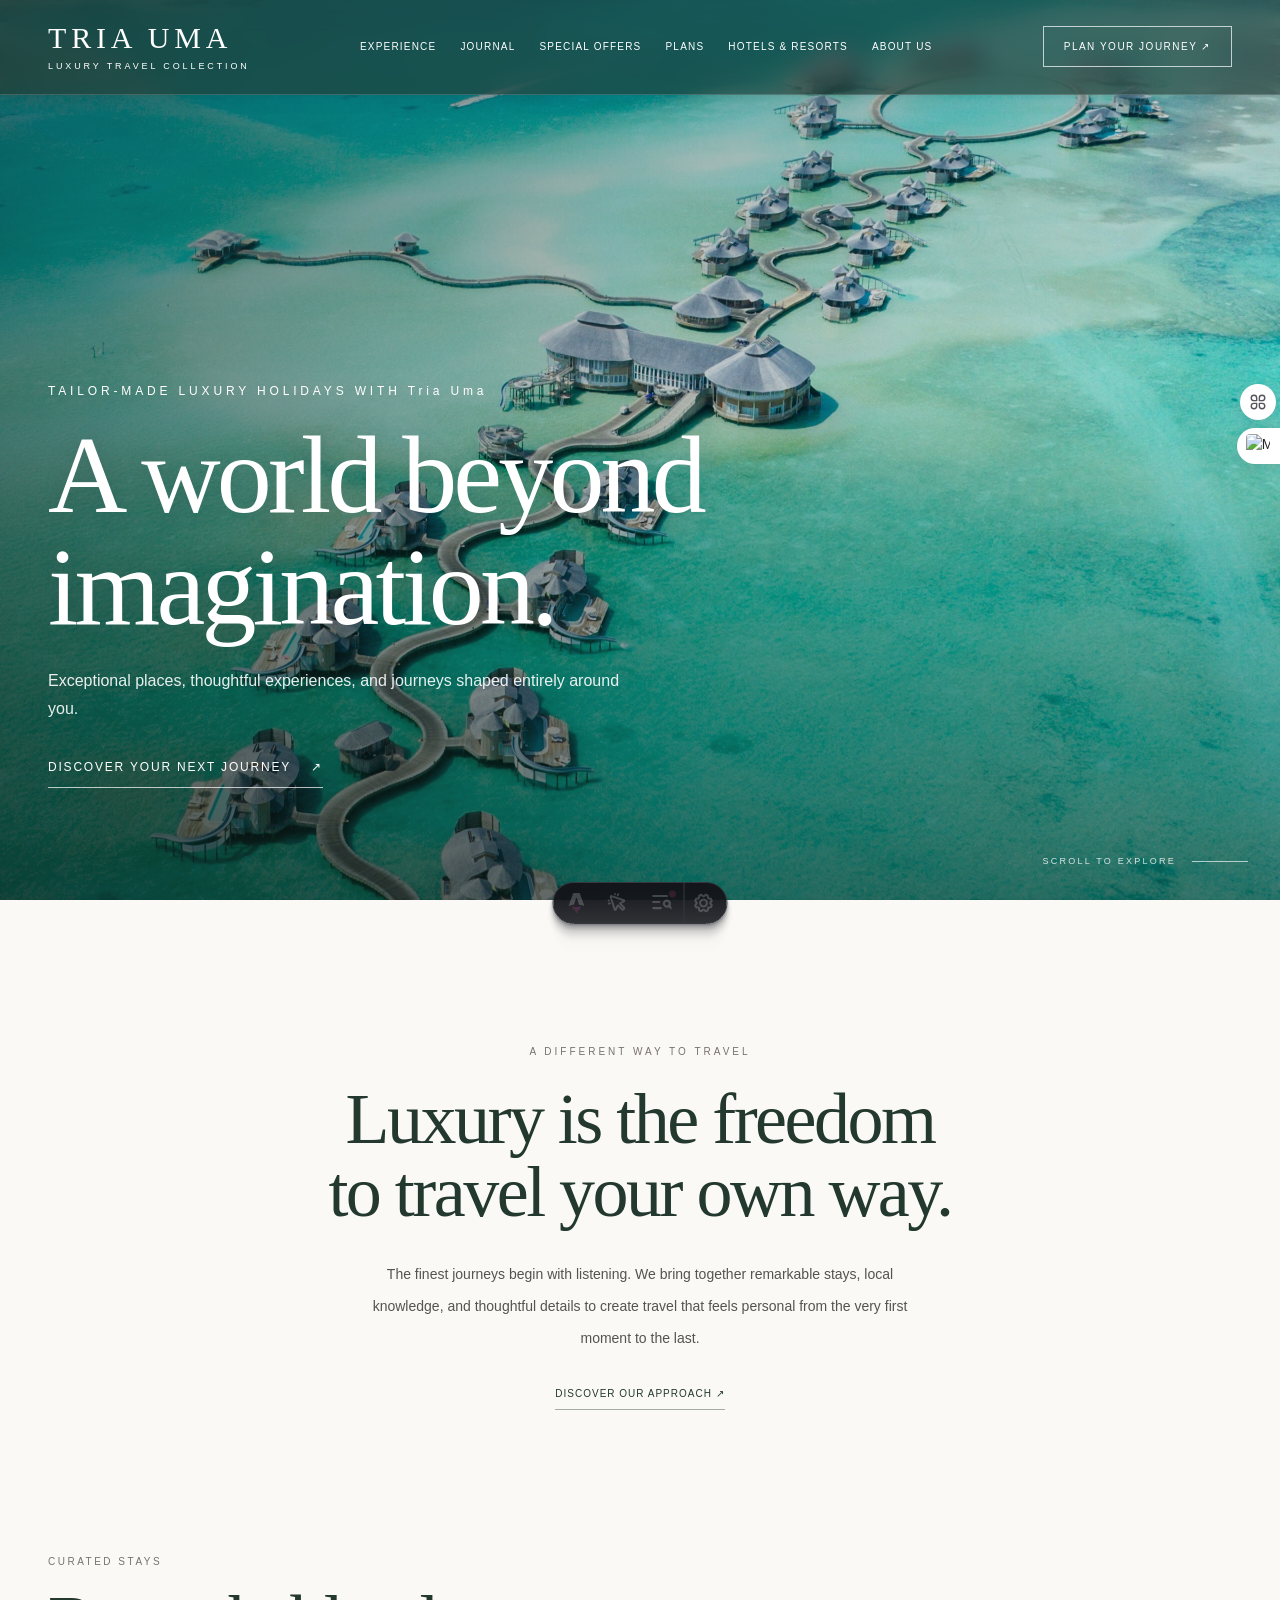
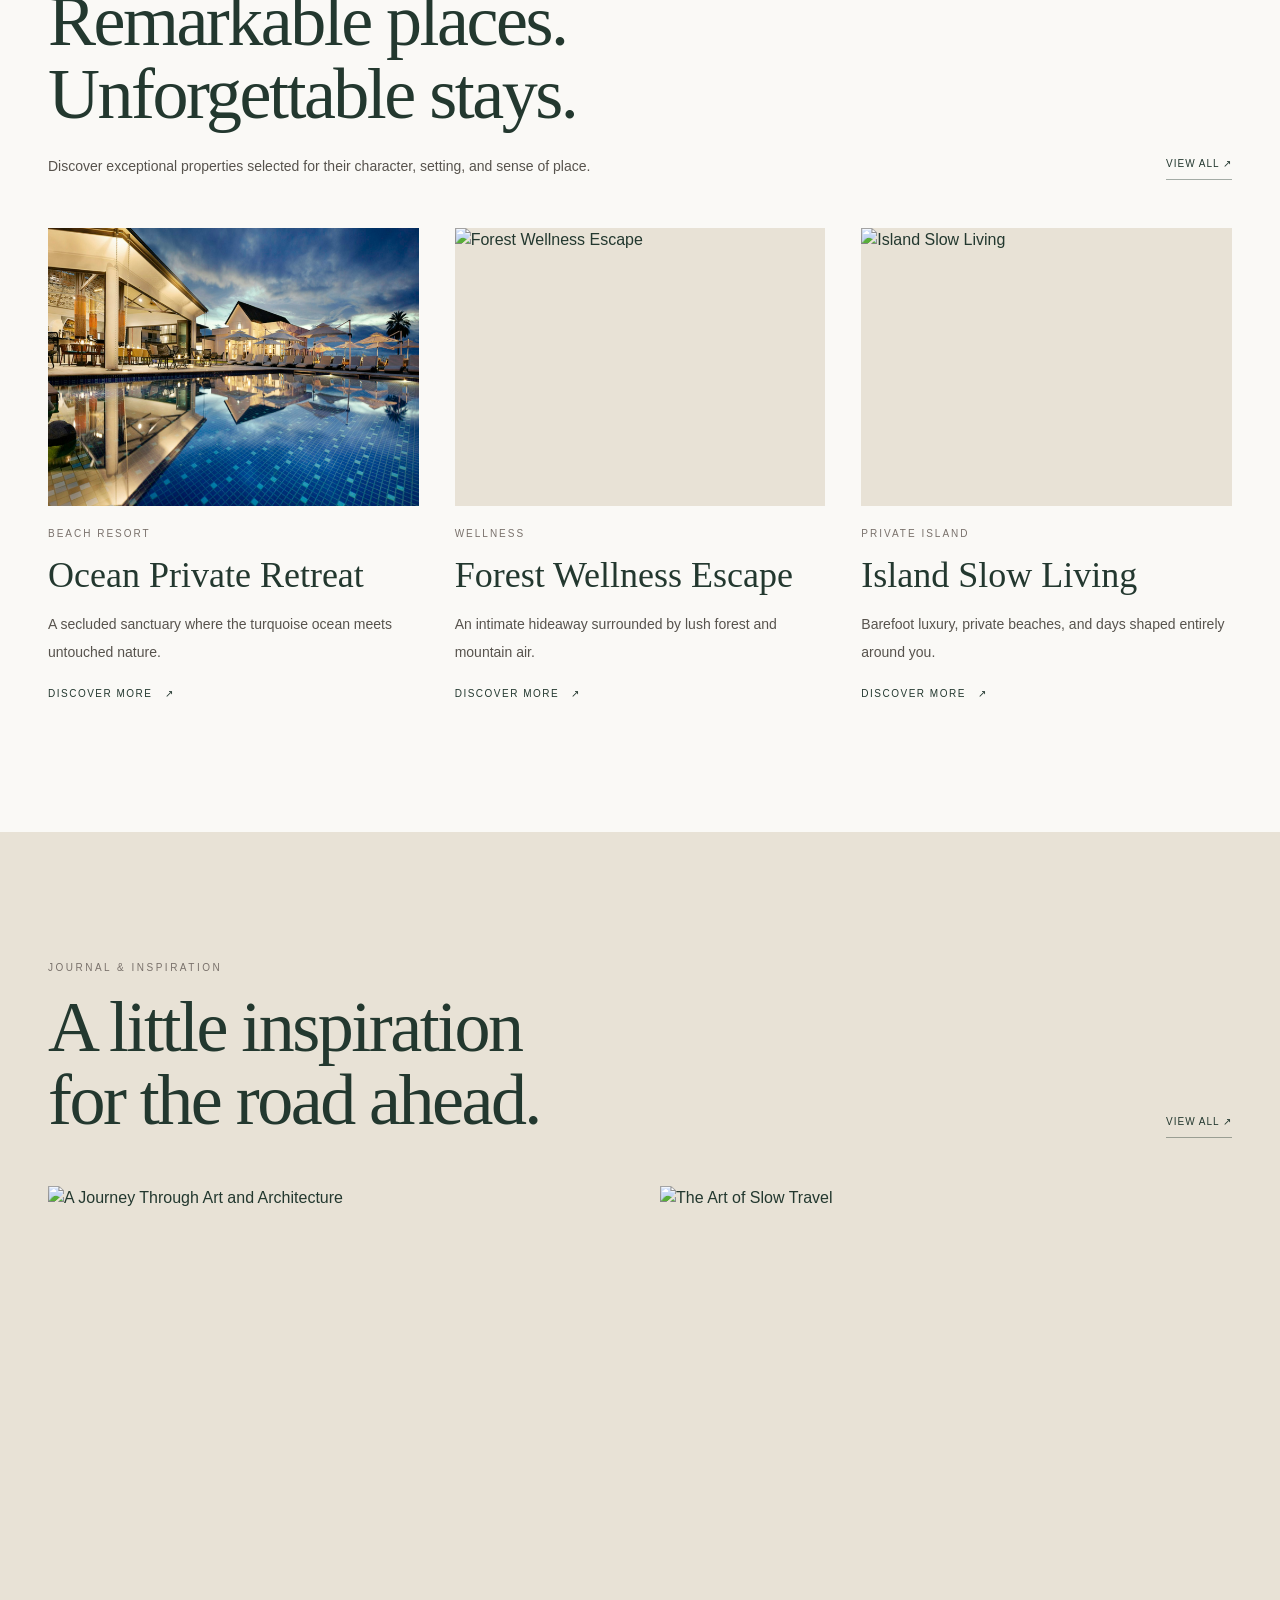
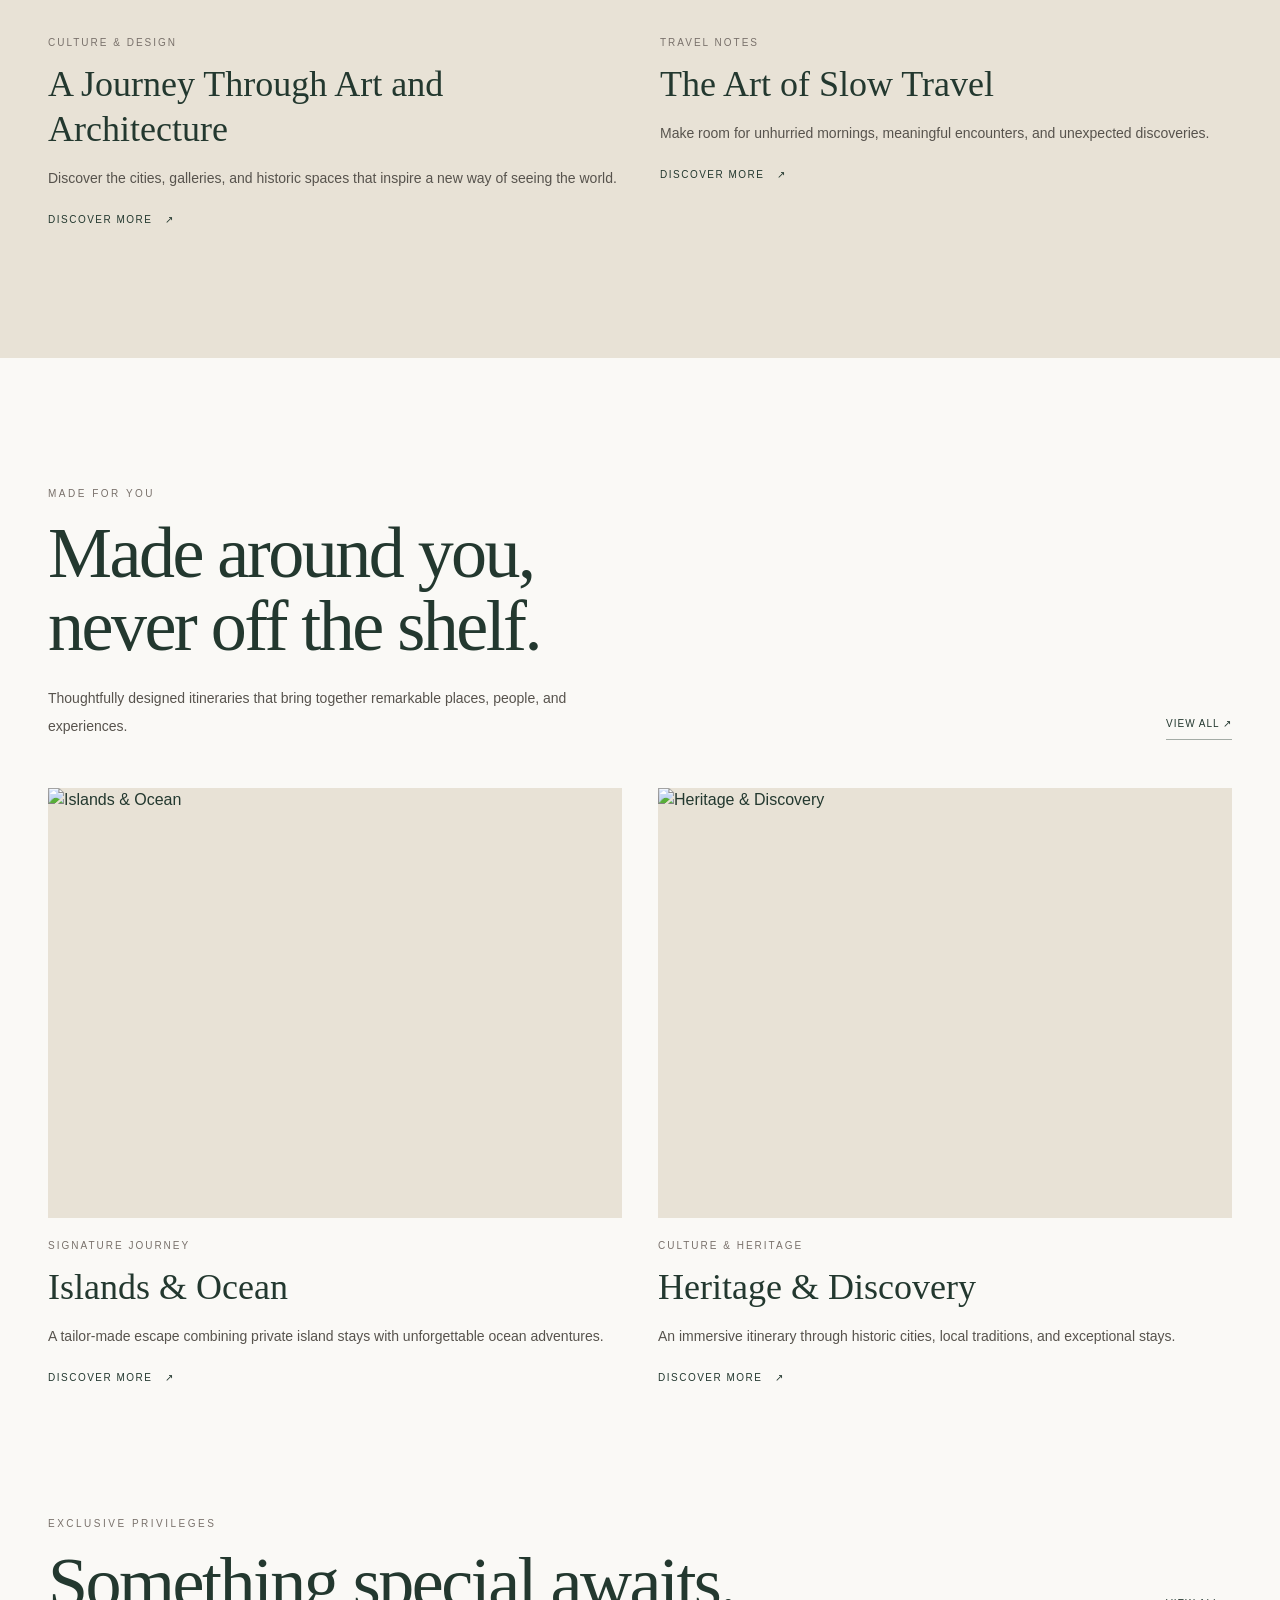
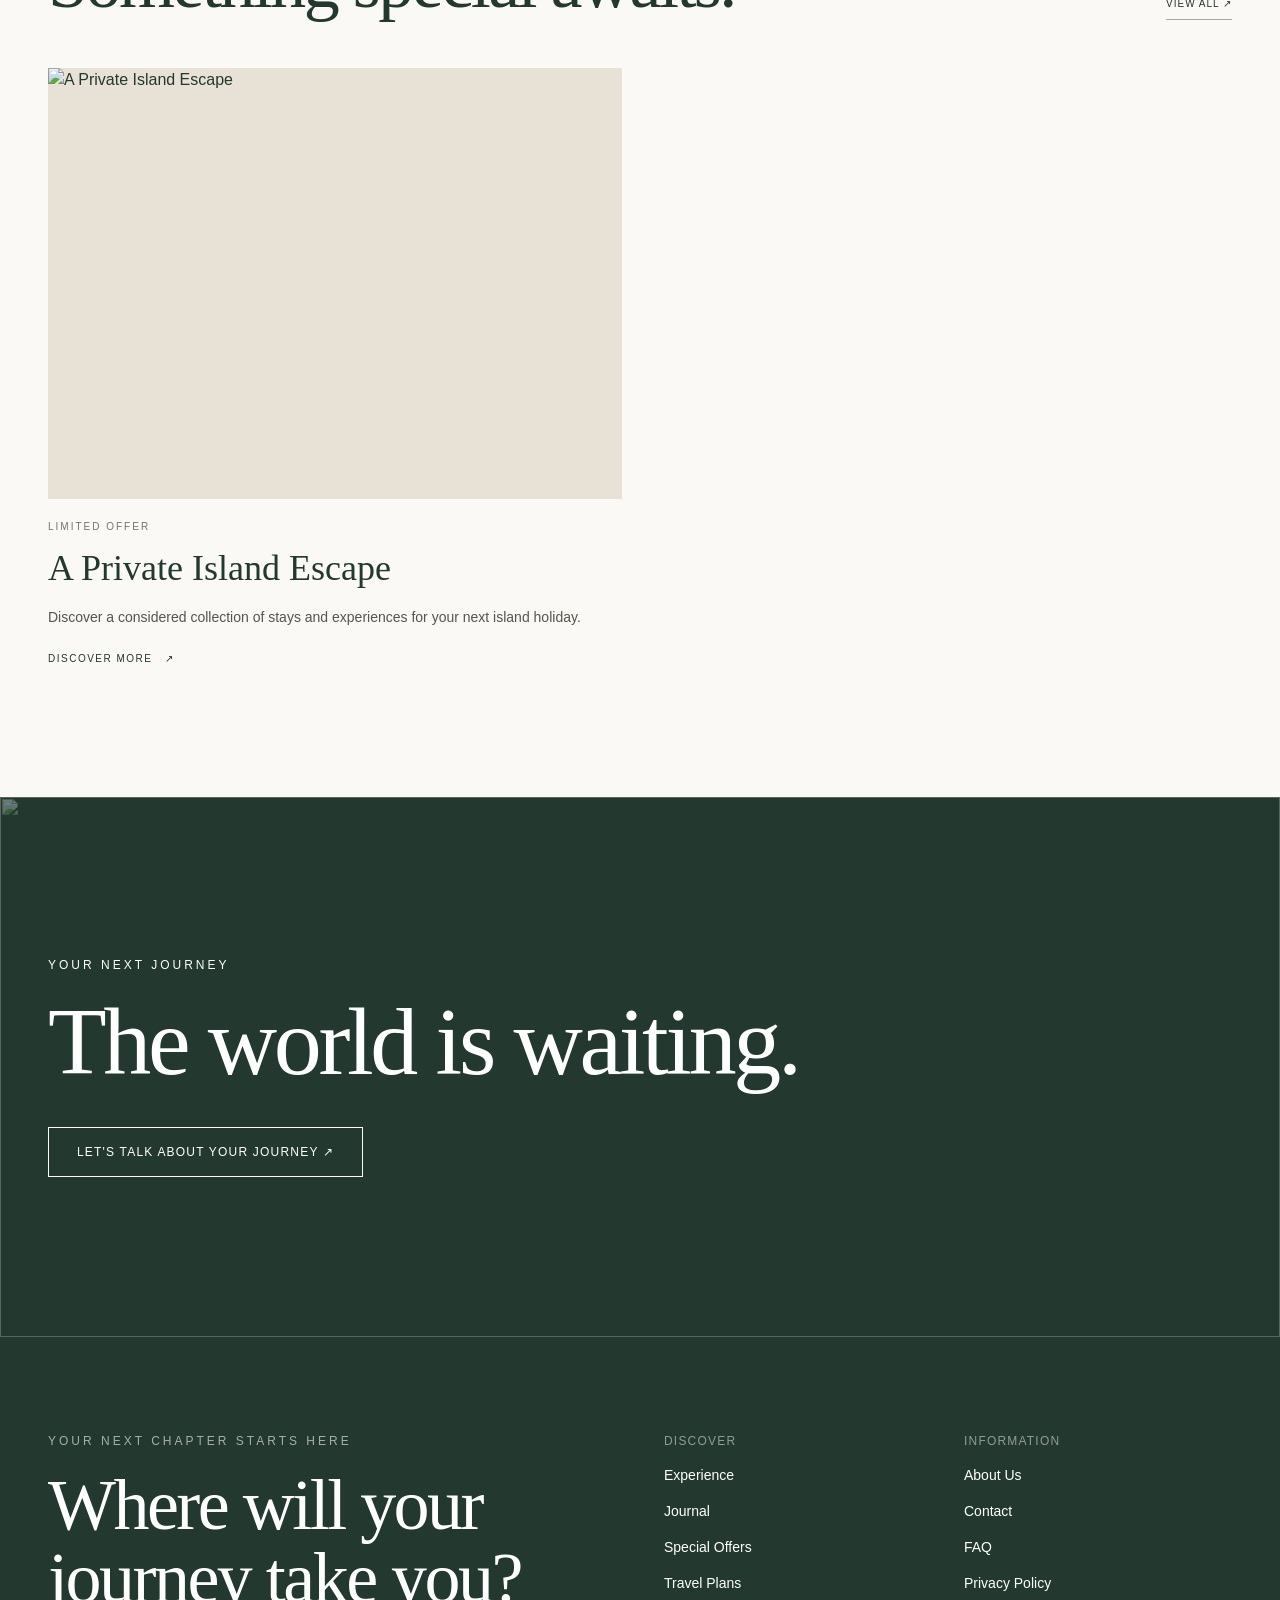
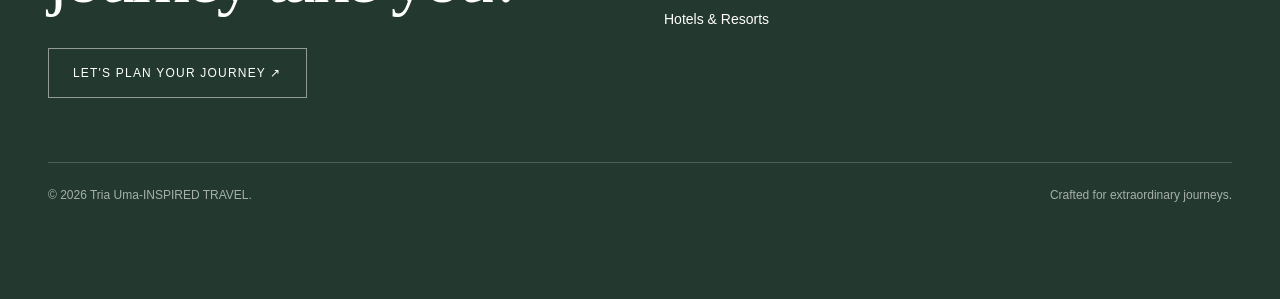
==== mockup-web/mockup4.html @ c2cdf22f "Create mockup4.html" ====
<!DOCTYPE html>
<!-- saved from url=(0022)http://localhost:4321/ -->
<html lang="en"><head><meta http-equiv="Content-Type" content="text/html; charset=UTF-8"><meta name="viewport" content="width=device-width, initial-scale=1"><meta name="description" content="Explore extraordinary destinations, exceptional hotels, and tailor-made luxury journeys."><meta name="theme-color" content="#faf9f6"><meta property="og:title" content="Tria Uma | Tailor-Made Luxury Journeys"><meta property="og:description" content="Explore extraordinary destinations, exceptional hotels, and tailor-made luxury journeys."><meta property="og:image" content="/images/og-default.jpg"><title>Tria Uma | Tailor-Made Luxury Journeys</title><link rel="preconnect" href="https://fonts.googleapis.com/"><link rel="preconnect" href="https://fonts.gstatic.com/" crossorigin=""><link href="./Tria Uma _ Tailor-Made Luxury Journeys_files/css2" rel="stylesheet"><style data-vite-dev-id="/Users/inengahsugita/Documents/magellan-inspired-3/src/styles/global.css">/*! tailwindcss v4.3.3 | MIT License | https://tailwindcss.com */
@layer properties;
@layer theme, base, components, utilities;
@layer theme {
  :root, :host {
    --font-sans: -apple-system, BlinkMacSystemFont, "Segoe UI", Roboto, "Helvetica Neue",
      "Noto Sans", Arial, sans-serif, "Apple Color Emoji", "Segoe UI Emoji",
      "Segoe UI Symbol", "Noto Color Emoji";
    --font-mono: ui-monospace, SFMono-Regular, Menlo, Monaco, Consolas, "Liberation Mono",
      "Courier New", monospace;
    --color-stone-300: oklch(86.9% 0.005 56.366);
    --color-stone-500: oklch(55.3% 0.013 58.071);
    --color-stone-600: oklch(44.4% 0.011 73.639);
    --color-black: #000;
    --color-white: #fff;
    --spacing: 0.25rem;
    --container-md: 28rem;
    --container-lg: 32rem;
    --container-xl: 36rem;
    --container-2xl: 42rem;
    --container-3xl: 48rem;
    --container-4xl: 56rem;
    --container-5xl: 64rem;
    --text-xs: 0.75rem;
    --text-xs--line-height: calc(1 / 0.75);
    --text-sm: 0.875rem;
    --text-sm--line-height: calc(1.25 / 0.875);
    --text-base: 1rem;
    --text-base--line-height: calc(1.5 / 1);
    --text-xl: 1.25rem;
    --text-xl--line-height: calc(1.75 / 1.25);
    --text-3xl: 1.875rem;
    --text-3xl--line-height: calc(2.25 / 1.875);
    --text-4xl: 2.25rem;
    --text-4xl--line-height: calc(2.5 / 2.25);
    --text-5xl: 3rem;
    --text-5xl--line-height: 1;
    --text-6xl: 3.75rem;
    --text-6xl--line-height: 1;
    --text-7xl: 4.5rem;
    --text-7xl--line-height: 1;
    --text-8xl: 6rem;
    --text-8xl--line-height: 1;
    --text-9xl: 8rem;
    --text-9xl--line-height: 1;
    --tracking-widest: 0.1em;
    --leading-tight: 1.25;
    --blur-md: 12px;
    --default-transition-duration: 150ms;
    --default-transition-timing-function: cubic-bezier(0.4, 0, 0.2, 1);
    --default-font-family: var(--font-sans);
    --default-mono-font-family: var(--font-mono);
    --color-forest: #23382f;
    --color-sand: #e8e2d6;
    --color-ivory: #faf9f6;
    --color-gold: #a78a63;
    --font-display: "Cormorant Garamond", Georgia, serif;
    --font-body: "Noto Sans", Arial, sans-serif;
  }
}
@layer base {
  *, ::after, ::before, ::backdrop, ::file-selector-button {
    box-sizing: border-box;
    margin: 0;
    padding: 0;
    border: 0 solid;
  }
  html, :host {
    line-height: 1.5;
    -webkit-text-size-adjust: 100%;
    tab-size: 4;
    font-family: var(--default-font-family, -apple-system, BlinkMacSystemFont, "Segoe UI", Roboto, "Helvetica Neue", "Noto Sans", Arial, sans-serif, "Apple Color Emoji", "Segoe UI Emoji", "Segoe UI Symbol", "Noto Color Emoji");
    font-feature-settings: var(--default-font-feature-settings, normal);
    font-variation-settings: var(--default-font-variation-settings, normal);
    -webkit-tap-highlight-color: transparent;
  }
  hr {
    height: 0;
    color: inherit;
    border-top-width: 1px;
  }
  abbr:where([title]) {
    -webkit-text-decoration: underline dotted;
    text-decoration: underline dotted;
  }
  h1, h2, h3, h4, h5, h6 {
    font-size: inherit;
    font-weight: inherit;
  }
  a {
    color: inherit;
    -webkit-text-decoration: inherit;
    text-decoration: inherit;
  }
  b, strong {
    font-weight: bolder;
  }
  code, kbd, samp, pre {
    font-family: var(--default-mono-font-family, ui-monospace, SFMono-Regular, Menlo, Monaco, Consolas, "Liberation Mono", "Courier New", monospace);
    font-feature-settings: var(--default-mono-font-feature-settings, normal);
    font-variation-settings: var(--default-mono-font-variation-settings, normal);
    font-size: 1em;
  }
  small {
    font-size: 80%;
  }
  sub, sup {
    font-size: 75%;
    line-height: 0;
    position: relative;
    vertical-align: baseline;
  }
  sub {
    bottom: -0.25em;
  }
  sup {
    top: -0.5em;
  }
  table {
    text-indent: 0;
    border-color: inherit;
    border-collapse: collapse;
  }
  :-moz-focusring:where(:not(iframe)) {
    outline: auto;
  }
  progress {
    vertical-align: baseline;
  }
  summary {
    display: list-item;
  }
  ol, ul, menu {
    list-style: none;
  }
  img, svg, video, canvas, audio, iframe, embed, object {
    display: block;
    vertical-align: middle;
  }
  img, video {
    max-width: 100%;
    height: auto;
  }
  button, input, select, optgroup, textarea, ::file-selector-button {
    font: inherit;
    font-feature-settings: inherit;
    font-variation-settings: inherit;
    letter-spacing: inherit;
    color: inherit;
    border-radius: 0;
    background-color: transparent;
    opacity: 1;
  }
  :where(select:is([multiple], [size])) optgroup {
    font-weight: bolder;
  }
  :where(select:is([multiple], [size])) optgroup option {
    padding-inline-start: 20px;
  }
  ::file-selector-button {
    margin-inline-end: 4px;
  }
  ::placeholder {
    opacity: 1;
  }
  @supports (not (-webkit-appearance: -apple-pay-button))  or (contain-intrinsic-size: 1px) {
    ::placeholder {
      color: currentcolor;
      @supports (color: color-mix(in lab, red, red)) {
        color: color-mix(in oklab, currentcolor 50%, transparent);
      }
    }
  }
  textarea {
    resize: vertical;
  }
  ::-webkit-search-decoration {
    -webkit-appearance: none;
  }
  ::-webkit-date-and-time-value {
    min-height: 1lh;
    text-align: inherit;
  }
  ::-webkit-datetime-edit {
    display: inline-flex;
  }
  ::-webkit-datetime-edit-fields-wrapper {
    padding: 0;
  }
  ::-webkit-datetime-edit, ::-webkit-datetime-edit-year-field, ::-webkit-datetime-edit-month-field, ::-webkit-datetime-edit-day-field, ::-webkit-datetime-edit-hour-field, ::-webkit-datetime-edit-minute-field, ::-webkit-datetime-edit-second-field, ::-webkit-datetime-edit-millisecond-field, ::-webkit-datetime-edit-meridiem-field {
    padding-block: 0;
  }
  ::-webkit-calendar-picker-indicator {
    line-height: 1;
  }
  :-moz-ui-invalid {
    box-shadow: none;
  }
  button, input:where([type="button"], [type="reset"], [type="submit"]), ::file-selector-button {
    appearance: button;
  }
  ::-webkit-inner-spin-button, ::-webkit-outer-spin-button {
    height: auto;
  }
  [hidden]:where(:not([hidden="until-found"])) {
    display: none !important;
  }
}
@layer utilities {
  .absolute {
    position: absolute;
  }
  .fixed {
    position: fixed;
  }
  .relative {
    position: relative;
  }
  .inset-0 {
    inset: 0px;
  }
  .inset-x-0 {
    inset-inline: 0px;
  }
  .top-0 {
    top: 0px;
  }
  .right-8 {
    right: calc(var(--spacing) * 8);
  }
  .bottom-8 {
    bottom: calc(var(--spacing) * 8);
  }
  .z-10 {
    z-index: 10;
  }
  .z-\[9999\] {
    z-index: 9999;
  }
  .container {
    width: 100%;
    @media (width >= 40rem) {
      max-width: 40rem;
    }
    @media (width >= 48rem) {
      max-width: 48rem;
    }
    @media (width >= 64rem) {
      max-width: 64rem;
    }
    @media (width >= 80rem) {
      max-width: 80rem;
    }
    @media (width >= 96rem) {
      max-width: 96rem;
    }
  }
  .mx-auto {
    margin-inline: auto;
  }
  .mt-1 {
    margin-top: var(--spacing);
  }
  .mt-3 {
    margin-top: calc(var(--spacing) * 3);
  }
  .mt-4 {
    margin-top: calc(var(--spacing) * 4);
  }
  .mt-5 {
    margin-top: calc(var(--spacing) * 5);
  }
  .mt-6 {
    margin-top: calc(var(--spacing) * 6);
  }
  .mt-7 {
    margin-top: calc(var(--spacing) * 7);
  }
  .mt-8 {
    margin-top: calc(var(--spacing) * 8);
  }
  .mt-9 {
    margin-top: calc(var(--spacing) * 9);
  }
  .mt-10 {
    margin-top: calc(var(--spacing) * 10);
  }
  .mt-14 {
    margin-top: calc(var(--spacing) * 14);
  }
  .mt-16 {
    margin-top: calc(var(--spacing) * 16);
  }
  .mb-4 {
    margin-bottom: calc(var(--spacing) * 4);
  }
  .mb-5 {
    margin-bottom: calc(var(--spacing) * 5);
  }
  .mb-6 {
    margin-bottom: calc(var(--spacing) * 6);
  }
  .mb-8 {
    margin-bottom: calc(var(--spacing) * 8);
  }
  .mb-12 {
    margin-bottom: calc(var(--spacing) * 12);
  }
  .block {
    display: block;
  }
  .flex {
    display: flex;
  }
  .grid {
    display: grid;
  }
  .hidden {
    display: none;
  }
  .inline-block {
    display: inline-block;
  }
  .inline-flex {
    display: inline-flex;
  }
  .aspect-\[4\/3\] {
    aspect-ratio: 4/3;
  }
  .h-10 {
    height: calc(var(--spacing) * 10);
  }
  .h-full {
    height: 100%;
  }
  .max-h-\[75vh\] {
    max-height: 75vh;
  }
  .min-h-\[65vh\] {
    min-height: 65vh;
  }
  .min-h-\[75svh\] {
    min-height: 75svh;
  }
  .min-h-\[88svh\] {
    min-height: 88svh;
  }
  .w-10 {
    width: calc(var(--spacing) * 10);
  }
  .w-full {
    width: 100%;
  }
  .max-w-2xl {
    max-width: var(--container-2xl);
  }
  .max-w-3xl {
    max-width: var(--container-3xl);
  }
  .max-w-4xl {
    max-width: var(--container-4xl);
  }
  .max-w-5xl {
    max-width: var(--container-5xl);
  }
  .max-w-lg {
    max-width: var(--container-lg);
  }
  .max-w-md {
    max-width: var(--container-md);
  }
  .max-w-xl {
    max-width: var(--container-xl);
  }
  .shrink-0 {
    flex-shrink: 0;
  }
  .cursor-pointer {
    cursor: pointer;
  }
  .resize-y {
    resize: vertical;
  }
  .list-none {
    list-style-type: none;
  }
  .grid-cols-2 {
    grid-template-columns: repeat(2, minmax(0, 1fr));
  }
  .flex-col {
    flex-direction: column;
  }
  .flex-wrap {
    flex-wrap: wrap;
  }
  .items-center {
    align-items: center;
  }
  .items-end {
    align-items: flex-end;
  }
  .items-start {
    align-items: flex-start;
  }
  .justify-between {
    justify-content: space-between;
  }
  .justify-center {
    justify-content: center;
  }
  .gap-3 {
    gap: calc(var(--spacing) * 3);
  }
  .gap-4 {
    gap: calc(var(--spacing) * 4);
  }
  .gap-5 {
    gap: calc(var(--spacing) * 5);
  }
  .gap-6 {
    gap: calc(var(--spacing) * 6);
  }
  .gap-8 {
    gap: calc(var(--spacing) * 8);
  }
  .gap-9 {
    gap: calc(var(--spacing) * 9);
  }
  .gap-10 {
    gap: calc(var(--spacing) * 10);
  }
  .gap-12 {
    gap: calc(var(--spacing) * 12);
  }
  :where(.space-y-4 > :not(:last-child)) {
    --tw-space-y-reverse: 0;
    margin-block-start: calc(calc(var(--spacing) * 4) * var(--tw-space-y-reverse));
    margin-block-end: calc(calc(var(--spacing) * 4) * calc(1 - var(--tw-space-y-reverse)));
  }
  :where(.space-y-6 > :not(:last-child)) {
    --tw-space-y-reverse: 0;
    margin-block-start: calc(calc(var(--spacing) * 6) * var(--tw-space-y-reverse));
    margin-block-end: calc(calc(var(--spacing) * 6) * calc(1 - var(--tw-space-y-reverse)));
  }
  :where(.space-y-7 > :not(:last-child)) {
    --tw-space-y-reverse: 0;
    margin-block-start: calc(calc(var(--spacing) * 7) * var(--tw-space-y-reverse));
    margin-block-end: calc(calc(var(--spacing) * 7) * calc(1 - var(--tw-space-y-reverse)));
  }
  .gap-x-8 {
    column-gap: calc(var(--spacing) * 8);
  }
  .gap-y-14 {
    row-gap: calc(var(--spacing) * 14);
  }
  .overflow-hidden {
    overflow: hidden;
  }
  .border {
    border-style: var(--tw-border-style);
    border-width: 1px;
  }
  .border-t {
    border-top-style: var(--tw-border-style);
    border-top-width: 1px;
  }
  .border-b {
    border-bottom-style: var(--tw-border-style);
    border-bottom-width: 1px;
  }
  .border-forest {
    border-color: var(--color-forest);
  }
  .border-forest\/40 {
    border-color: color-mix(in srgb, #23382f 40%, transparent);
    @supports (color: color-mix(in lab, red, red)) {
      border-color: color-mix(in oklab, var(--color-forest) 40%, transparent);
    }
  }
  .border-stone-300 {
    border-color: var(--color-stone-300);
  }
  .border-white {
    border-color: var(--color-white);
  }
  .border-white\/15 {
    border-color: color-mix(in srgb, #fff 15%, transparent);
    @supports (color: color-mix(in lab, red, red)) {
      border-color: color-mix(in oklab, var(--color-white) 15%, transparent);
    }
  }
  .border-white\/20 {
    border-color: color-mix(in srgb, #fff 20%, transparent);
    @supports (color: color-mix(in lab, red, red)) {
      border-color: color-mix(in oklab, var(--color-white) 20%, transparent);
    }
  }
  .border-white\/50 {
    border-color: color-mix(in srgb, #fff 50%, transparent);
    @supports (color: color-mix(in lab, red, red)) {
      border-color: color-mix(in oklab, var(--color-white) 50%, transparent);
    }
  }
  .border-white\/60 {
    border-color: color-mix(in srgb, #fff 60%, transparent);
    @supports (color: color-mix(in lab, red, red)) {
      border-color: color-mix(in oklab, var(--color-white) 60%, transparent);
    }
  }
  .border-white\/70 {
    border-color: color-mix(in srgb, #fff 70%, transparent);
    @supports (color: color-mix(in lab, red, red)) {
      border-color: color-mix(in oklab, var(--color-white) 70%, transparent);
    }
  }
  .bg-forest {
    background-color: var(--color-forest);
  }
  .bg-forest\/\[0\.60\] {
    background-color: color-mix(in srgb, #23382f 60%, transparent);
    @supports (color: color-mix(in lab, red, red)) {
      background-color: color-mix(in oklab, var(--color-forest) 60%, transparent);
    }
  }
  .bg-forest\/\[0\.95\] {
    background-color: color-mix(in srgb, #23382f 95%, transparent);
    @supports (color: color-mix(in lab, red, red)) {
      background-color: color-mix(in oklab, var(--color-forest) 95%, transparent);
    }
  }
  .bg-sand {
    background-color: var(--color-sand);
  }
  .bg-transparent {
    background-color: transparent;
  }
  .bg-gradient-to-t {
    --tw-gradient-position: to top in oklab;
    background-image: linear-gradient(var(--tw-gradient-stops));
  }
  .from-black\/70 {
    --tw-gradient-from: color-mix(in srgb, #000 70%, transparent);
    @supports (color: color-mix(in lab, red, red)) {
      --tw-gradient-from: color-mix(in oklab, var(--color-black) 70%, transparent);
    }
    --tw-gradient-stops: var(--tw-gradient-via-stops, var(--tw-gradient-position), var(--tw-gradient-from) var(--tw-gradient-from-position), var(--tw-gradient-to) var(--tw-gradient-to-position));
  }
  .to-black\/10 {
    --tw-gradient-to: color-mix(in srgb, #000 10%, transparent);
    @supports (color: color-mix(in lab, red, red)) {
      --tw-gradient-to: color-mix(in oklab, var(--color-black) 10%, transparent);
    }
    --tw-gradient-stops: var(--tw-gradient-via-stops, var(--tw-gradient-position), var(--tw-gradient-from) var(--tw-gradient-from-position), var(--tw-gradient-to) var(--tw-gradient-to-position));
  }
  .object-cover {
    object-fit: cover;
  }
  .px-5 {
    padding-inline: calc(var(--spacing) * 5);
  }
  .px-6 {
    padding-inline: calc(var(--spacing) * 6);
  }
  .px-7 {
    padding-inline: calc(var(--spacing) * 7);
  }
  .px-8 {
    padding-inline: calc(var(--spacing) * 8);
  }
  .py-3 {
    padding-block: calc(var(--spacing) * 3);
  }
  .py-4 {
    padding-block: calc(var(--spacing) * 4);
  }
  .py-5 {
    padding-block: calc(var(--spacing) * 5);
  }
  .py-6 {
    padding-block: calc(var(--spacing) * 6);
  }
  .py-16 {
    padding-block: calc(var(--spacing) * 16);
  }
  .py-20 {
    padding-block: calc(var(--spacing) * 20);
  }
  .py-24 {
    padding-block: calc(var(--spacing) * 24);
  }
  .py-28 {
    padding-block: calc(var(--spacing) * 28);
  }
  .py-32 {
    padding-block: calc(var(--spacing) * 32);
  }
  .pt-4 {
    padding-top: calc(var(--spacing) * 4);
  }
  .pt-5 {
    padding-top: calc(var(--spacing) * 5);
  }
  .pt-6 {
    padding-top: calc(var(--spacing) * 6);
  }
  .pt-40 {
    padding-top: calc(var(--spacing) * 40);
  }
  .pb-2 {
    padding-bottom: calc(var(--spacing) * 2);
  }
  .pb-3 {
    padding-bottom: calc(var(--spacing) * 3);
  }
  .pb-12 {
    padding-bottom: calc(var(--spacing) * 12);
  }
  .pb-16 {
    padding-bottom: calc(var(--spacing) * 16);
  }
  .pb-24 {
    padding-bottom: calc(var(--spacing) * 24);
  }
  .text-center {
    text-align: center;
  }
  .font-display {
    font-family: var(--font-display);
  }
  .text-3xl {
    font-size: var(--text-3xl);
    line-height: var(--tw-leading, var(--text-3xl--line-height));
  }
  .text-5xl {
    font-size: var(--text-5xl);
    line-height: var(--tw-leading, var(--text-5xl--line-height));
  }
  .text-6xl {
    font-size: var(--text-6xl);
    line-height: var(--tw-leading, var(--text-6xl--line-height));
  }
  .text-7xl {
    font-size: var(--text-7xl);
    line-height: var(--tw-leading, var(--text-7xl--line-height));
  }
  .text-base {
    font-size: var(--text-base);
    line-height: var(--tw-leading, var(--text-base--line-height));
  }
  .text-sm {
    font-size: var(--text-sm);
    line-height: var(--tw-leading, var(--text-sm--line-height));
  }
  .text-xl {
    font-size: var(--text-xl);
    line-height: var(--tw-leading, var(--text-xl--line-height));
  }
  .text-xs {
    font-size: var(--text-xs);
    line-height: var(--tw-leading, var(--text-xs--line-height));
  }
  .text-\[9px\] {
    font-size: 9px;
  }
  .text-\[10px\] {
    font-size: 10px;
  }
  .leading-6 {
    --tw-leading: calc(var(--spacing) * 6);
    line-height: calc(var(--spacing) * 6);
  }
  .leading-7 {
    --tw-leading: calc(var(--spacing) * 7);
    line-height: calc(var(--spacing) * 7);
  }
  .leading-8 {
    --tw-leading: calc(var(--spacing) * 8);
    line-height: calc(var(--spacing) * 8);
  }
  .leading-tight {
    --tw-leading: var(--leading-tight);
    line-height: var(--leading-tight);
  }
  .tracking-\[0\.2em\] {
    --tw-tracking: 0.2em;
    letter-spacing: 0.2em;
  }
  .tracking-\[0\.3em\] {
    --tw-tracking: 0.3em;
    letter-spacing: 0.3em;
  }
  .tracking-\[0\.12em\] {
    --tw-tracking: 0.12em;
    letter-spacing: 0.12em;
  }
  .tracking-\[0\.15em\] {
    --tw-tracking: 0.15em;
    letter-spacing: 0.15em;
  }
  .tracking-\[0\.16em\] {
    --tw-tracking: 0.16em;
    letter-spacing: 0.16em;
  }
  .tracking-\[0\.25em\] {
    --tw-tracking: 0.25em;
    letter-spacing: 0.25em;
  }
  .tracking-\[0\.32em\] {
    --tw-tracking: 0.32em;
    letter-spacing: 0.32em;
  }
  .tracking-widest {
    --tw-tracking: var(--tracking-widest);
    letter-spacing: var(--tracking-widest);
  }
  .text-forest {
    color: var(--color-forest);
  }
  .text-stone-500 {
    color: var(--color-stone-500);
  }
  .text-stone-600 {
    color: var(--color-stone-600);
  }
  .text-white {
    color: var(--color-white);
  }
  .text-white\/50 {
    color: color-mix(in srgb, #fff 50%, transparent);
    @supports (color: color-mix(in lab, red, red)) {
      color: color-mix(in oklab, var(--color-white) 50%, transparent);
    }
  }
  .text-white\/60 {
    color: color-mix(in srgb, #fff 60%, transparent);
    @supports (color: color-mix(in lab, red, red)) {
      color: color-mix(in oklab, var(--color-white) 60%, transparent);
    }
  }
  .text-white\/80 {
    color: color-mix(in srgb, #fff 80%, transparent);
    @supports (color: color-mix(in lab, red, red)) {
      color: color-mix(in oklab, var(--color-white) 80%, transparent);
    }
  }
  .text-white\/90 {
    color: color-mix(in srgb, #fff 90%, transparent);
    @supports (color: color-mix(in lab, red, red)) {
      color: color-mix(in oklab, var(--color-white) 90%, transparent);
    }
  }
  .opacity-35 {
    opacity: 35%;
  }
  .shadow-lg {
    --tw-shadow: 0 10px 15px -3px var(--tw-shadow-color, rgb(0 0 0 / 0.1)), 0 4px 6px -4px var(--tw-shadow-color, rgb(0 0 0 / 0.1));
    box-shadow: var(--tw-inset-shadow), var(--tw-inset-ring-shadow), var(--tw-ring-offset-shadow), var(--tw-ring-shadow), var(--tw-shadow);
  }
  .shadow-black\/5 {
    --tw-shadow-color: color-mix(in srgb, #000 5%, transparent);
    @supports (color: color-mix(in lab, red, red)) {
      --tw-shadow-color: color-mix(in oklab, color-mix(in oklab, var(--color-black) 5%, transparent) var(--tw-shadow-alpha), transparent);
    }
  }
  .filter {
    filter: var(--tw-blur,) var(--tw-brightness,) var(--tw-contrast,) var(--tw-grayscale,) var(--tw-hue-rotate,) var(--tw-invert,) var(--tw-saturate,) var(--tw-sepia,) var(--tw-drop-shadow,);
  }
  .backdrop-blur-md {
    --tw-backdrop-blur: blur(var(--blur-md));
    -webkit-backdrop-filter: var(--tw-backdrop-blur,) var(--tw-backdrop-brightness,) var(--tw-backdrop-contrast,) var(--tw-backdrop-grayscale,) var(--tw-backdrop-hue-rotate,) var(--tw-backdrop-invert,) var(--tw-backdrop-opacity,) var(--tw-backdrop-saturate,) var(--tw-backdrop-sepia,);
    backdrop-filter: var(--tw-backdrop-blur,) var(--tw-backdrop-brightness,) var(--tw-backdrop-contrast,) var(--tw-backdrop-grayscale,) var(--tw-backdrop-hue-rotate,) var(--tw-backdrop-invert,) var(--tw-backdrop-opacity,) var(--tw-backdrop-saturate,) var(--tw-backdrop-sepia,);
  }
  .backdrop-filter {
    -webkit-backdrop-filter: var(--tw-backdrop-blur,) var(--tw-backdrop-brightness,) var(--tw-backdrop-contrast,) var(--tw-backdrop-grayscale,) var(--tw-backdrop-hue-rotate,) var(--tw-backdrop-invert,) var(--tw-backdrop-opacity,) var(--tw-backdrop-saturate,) var(--tw-backdrop-sepia,);
    backdrop-filter: var(--tw-backdrop-blur,) var(--tw-backdrop-brightness,) var(--tw-backdrop-contrast,) var(--tw-backdrop-grayscale,) var(--tw-backdrop-hue-rotate,) var(--tw-backdrop-invert,) var(--tw-backdrop-opacity,) var(--tw-backdrop-saturate,) var(--tw-backdrop-sepia,);
  }
  .transition {
    transition-property: color, background-color, border-color, outline-color, text-decoration-color, fill, stroke, --tw-gradient-from, --tw-gradient-via, --tw-gradient-to, opacity, box-shadow, transform, translate, scale, rotate, filter, -webkit-backdrop-filter, backdrop-filter, display, content-visibility, overlay, pointer-events;
    transition-timing-function: var(--tw-ease, var(--default-transition-timing-function));
    transition-duration: var(--tw-duration, var(--default-transition-duration));
  }
  .transition-colors {
    transition-property: color, background-color, border-color, outline-color, text-decoration-color, fill, stroke, --tw-gradient-from, --tw-gradient-via, --tw-gradient-to;
    transition-timing-function: var(--tw-ease, var(--default-transition-timing-function));
    transition-duration: var(--tw-duration, var(--default-transition-duration));
  }
  .transition-opacity {
    transition-property: opacity;
    transition-timing-function: var(--tw-ease, var(--default-transition-timing-function));
    transition-duration: var(--tw-duration, var(--default-transition-duration));
  }
  .transition-transform {
    transition-property: transform, translate, scale, rotate;
    transition-timing-function: var(--tw-ease, var(--default-transition-timing-function));
    transition-duration: var(--tw-duration, var(--default-transition-duration));
  }
  .duration-300 {
    --tw-duration: 300ms;
    transition-duration: 300ms;
  }
  .outline-none {
    --tw-outline-style: none;
    outline-style: none;
  }
  .group-open\:rotate-45:is(:where(.group):is([open], :popover-open, :open) *) {
    rotate: 45deg;
  }
  @media (hover: hover) {
    .group-hover\:opacity-65:is(:where(.group):hover *) {
      opacity: 65%;
    }
    .hover\:bg-gold:hover {
      background-color: var(--color-gold);
    }
    .hover\:bg-white:hover {
      background-color: var(--color-white);
    }
    .hover\:text-forest:hover {
      color: var(--color-forest);
    }
    .hover\:opacity-60:hover {
      opacity: 60%;
    }
  }
  .focus\:border-forest:focus {
    border-color: var(--color-forest);
  }
  @media (width >= 48rem) {
    .md\:mb-12 {
      margin-bottom: calc(var(--spacing) * 12);
    }
    .md\:flex {
      display: flex;
    }
    .md\:inline-flex {
      display: inline-flex;
    }
    .md\:min-h-\[100svh\] {
      min-height: 100svh;
    }
    .md\:grid-cols-2 {
      grid-template-columns: repeat(2, minmax(0, 1fr));
    }
    .md\:grid-cols-3 {
      grid-template-columns: repeat(3, minmax(0, 1fr));
    }
    .md\:grid-cols-\[1\.4fr_1fr\] {
      grid-template-columns: 1.4fr 1fr;
    }
    .md\:flex-row {
      flex-direction: row;
    }
    .md\:items-end {
      align-items: flex-end;
    }
    .md\:py-24 {
      padding-block: calc(var(--spacing) * 24);
    }
    .md\:py-28 {
      padding-block: calc(var(--spacing) * 28);
    }
    .md\:py-32 {
      padding-block: calc(var(--spacing) * 32);
    }
    .md\:py-36 {
      padding-block: calc(var(--spacing) * 36);
    }
    .md\:py-40 {
      padding-block: calc(var(--spacing) * 40);
    }
    .md\:py-44 {
      padding-block: calc(var(--spacing) * 44);
    }
    .md\:pt-52 {
      padding-top: calc(var(--spacing) * 52);
    }
    .md\:pb-24 {
      padding-bottom: calc(var(--spacing) * 24);
    }
    .md\:pb-28 {
      padding-bottom: calc(var(--spacing) * 28);
    }
    .md\:pb-32 {
      padding-bottom: calc(var(--spacing) * 32);
    }
    .md\:text-4xl {
      font-size: var(--text-4xl);
      line-height: var(--tw-leading, var(--text-4xl--line-height));
    }
    .md\:text-6xl {
      font-size: var(--text-6xl);
      line-height: var(--tw-leading, var(--text-6xl--line-height));
    }
    .md\:text-7xl {
      font-size: var(--text-7xl);
      line-height: var(--tw-leading, var(--text-7xl--line-height));
    }
    .md\:text-8xl {
      font-size: var(--text-8xl);
      line-height: var(--tw-leading, var(--text-8xl--line-height));
    }
    .md\:text-9xl {
      font-size: var(--text-9xl);
      line-height: var(--tw-leading, var(--text-9xl--line-height));
    }
    .md\:text-base {
      font-size: var(--text-base);
      line-height: var(--tw-leading, var(--text-base--line-height));
    }
    .md\:text-xs {
      font-size: var(--text-xs);
      line-height: var(--tw-leading, var(--text-xs--line-height));
    }
  }
  @media (width >= 64rem) {
    .lg\:grid-cols-3 {
      grid-template-columns: repeat(3, minmax(0, 1fr));
    }
    .lg\:text-\[110px\] {
      font-size: 110px;
    }
  }
  @media (width >= 80rem) {
    .xl\:flex {
      display: flex;
    }
    .xl\:hidden {
      display: none;
    }
  }
}
:root {
  color-scheme: light;
  font-family: var(--font-body);
  background: var(--color-ivory);
  color: var(--color-forest);
  font-synthesis: none;
  text-rendering: optimizeLegibility;
  -webkit-font-smoothing: antialiased;
  scroll-behavior: smooth;
  --page-gutter: clamp(1.25rem, 4vw, 3rem);
}
body {
  margin: 0;
}
a {
  color: inherit;
  text-decoration: none;
}
img {
  display: block;
  max-width: 100%;
}
button, input, textarea, select {
  font: inherit;
}
::selection {
  color: white;
  background: var(--color-forest);
}
:focus-visible {
  outline: 2px solid var(--color-gold);
  outline-offset: 4px;
}
.container-editorial {
  width: min(100% - (var(--page-gutter) * 2), 1440px);
  margin-inline: auto;
}
.editorial-title {
  font-family: var(--font-display);
  font-weight: 400;
  letter-spacing: -0.035em;
  line-height: 1.02;
  text-wrap: balance;
}
.Tria Uma-hero {
  isolation: isolate;
}
.image-frame-hover, .image-hover {
  position: relative;
}
.image-frame-hover::after, .image-hover::after {
  content: "";
  position: absolute;
  inset: 18px;
  z-index: 5;
  border: 12px solid rgb(255 255 255 / 50%);
  opacity: 0;
  transform: scale(.975);
  pointer-events: none;
  transition: opacity 420ms ease, transform 650ms cubic-bezier(.2,.7,.2,1);
}
.image-frame-hover:hover::after, .image-frame-hover:focus-within::after, .image-hover:hover::after, .image-hover:focus-visible::after {
  opacity: 1;
  transform: scale(1);
}
.hero-image {
  object-position: center 52%;
  animation: hero-reveal 1.2s cubic-bezier(.2,.7,.2,1) both;
}
.hero-shade {
  background: linear-gradient(90deg, rgb(13 25 20 / 55%) 0%, rgb(13 25 20 / 22%) 55%, rgb(13 25 20 / 8%) 100%), linear-gradient(0deg, rgb(10 20 16 / 50%) 0%, transparent 58%, rgb(10 20 16 / 15%) 100%);
}
.hero-eyebrow {
  letter-spacing: .32em;
}
.hero-title {
  max-width: 1000px;
  text-shadow: 0 2px 24px rgb(0 0 0 / 12%);
}
.hero-cta {
  transition: gap 250ms ease, opacity 250ms ease;
}
.hero-cta:hover {
  gap: 1.75rem;
  opacity: .78;
}
.hero-scroll-line {
  display: inline-block;
  width: 56px;
  height: 1px;
  background: rgb(255 255 255 / 65%);
}
.image-hover {
  background: var(--color-sand);
}
.image-hover img {
  transition: transform 800ms cubic-bezier(0.2, 0.7, 0.2, 1);
}
.image-hover:hover img {
  transform: scale(1.045);
}
section {
  scroll-margin-top: 100px;
}
@keyframes hero-reveal {
  from {
    transform: scale(1.035);
    opacity: .72;
  }
  to {
    transform: scale(1);
    opacity: 1;
  }
}
@media (max-width: 640px) {
  .image-frame-hover::after, .image-hover::after {
    inset: 12px;
    border-width: 8px;
  }
  .hero-image {
    object-position: 58% center;
  }
  .hero-shade {
    background: linear-gradient(0deg, rgb(10 20 16 / 65%) 0%, rgb(10 20 16 / 20%) 75%, rgb(10 20 16 / 28%) 100%);
  }
}
@media (prefers-reduced-motion: reduce) {
  *, *::before, *::after {
    scroll-behavior: auto !important;
    animation-duration: .01ms !important;
    animation-iteration-count: 1 !important;
    transition-duration: .01ms !important;
  }
}
@property --tw-space-y-reverse {
  syntax: "*";
  inherits: false;
  initial-value: 0;
}
@property --tw-border-style {
  syntax: "*";
  inherits: false;
  initial-value: solid;
}
@property --tw-gradient-position {
  syntax: "*";
  inherits: false;
}
@property --tw-gradient-from {
  syntax: "<color>";
  inherits: false;
  initial-value: #0000;
}
@property --tw-gradient-via {
  syntax: "<color>";
  inherits: false;
  initial-value: #0000;
}
@property --tw-gradient-to {
  syntax: "<color>";
  inherits: false;
  initial-value: #0000;
}
@property --tw-gradient-stops {
  syntax: "*";
  inherits: false;
}
@property --tw-gradient-via-stops {
  syntax: "*";
  inherits: false;
}
@property --tw-gradient-from-position {
  syntax: "<length-percentage>";
  inherits: false;
  initial-value: 0%;
}
@property --tw-gradient-via-position {
  syntax: "<length-percentage>";
  inherits: false;
  initial-value: 50%;
}
@property --tw-gradient-to-position {
  syntax: "<length-percentage>";
  inherits: false;
  initial-value: 100%;
}
@property --tw-leading {
  syntax: "*";
  inherits: false;
}
@property --tw-tracking {
  syntax: "*";
  inherits: false;
}
@property --tw-shadow {
  syntax: "*";
  inherits: false;
  initial-value: 0 0 #0000;
}
@property --tw-shadow-color {
  syntax: "*";
  inherits: false;
}
@property --tw-shadow-alpha {
  syntax: "<percentage>";
  inherits: false;
  initial-value: 100%;
}
@property --tw-inset-shadow {
  syntax: "*";
  inherits: false;
  initial-value: 0 0 #0000;
}
@property --tw-inset-shadow-color {
  syntax: "*";
  inherits: false;
}
@property --tw-inset-shadow-alpha {
  syntax: "<percentage>";
  inherits: false;
  initial-value: 100%;
}
@property --tw-ring-color {
  syntax: "*";
  inherits: false;
}
@property --tw-ring-shadow {
  syntax: "*";
  inherits: false;
  initial-value: 0 0 #0000;
}
@property --tw-inset-ring-color {
  syntax: "*";
  inherits: false;
}
@property --tw-inset-ring-shadow {
  syntax: "*";
  inherits: false;
  initial-value: 0 0 #0000;
}
@property --tw-ring-inset {
  syntax: "*";
  inherits: false;
}
@property --tw-ring-offset-width {
  syntax: "<length>";
  inherits: false;
  initial-value: 0px;
}
@property --tw-ring-offset-color {
  syntax: "*";
  inherits: false;
  initial-value: #fff;
}
@property --tw-ring-offset-shadow {
  syntax: "*";
  inherits: false;
  initial-value: 0 0 #0000;
}
@property --tw-blur {
  syntax: "*";
  inherits: false;
}
@property --tw-brightness {
  syntax: "*";
  inherits: false;
}
@property --tw-contrast {
  syntax: "*";
  inherits: false;
}
@property --tw-grayscale {
  syntax: "*";
  inherits: false;
}
@property --tw-hue-rotate {
  syntax: "*";
  inherits: false;
}
@property --tw-invert {
  syntax: "*";
  inherits: false;
}
@property --tw-opacity {
  syntax: "*";
  inherits: false;
}
@property --tw-saturate {
  syntax: "*";
  inherits: false;
}
@property --tw-sepia {
  syntax: "*";
  inherits: false;
}
@property --tw-drop-shadow {
  syntax: "*";
  inherits: false;
}
@property --tw-drop-shadow-color {
  syntax: "*";
  inherits: false;
}
@property --tw-drop-shadow-alpha {
  syntax: "<percentage>";
  inherits: false;
  initial-value: 100%;
}
@property --tw-drop-shadow-size {
  syntax: "*";
  inherits: false;
}
@property --tw-backdrop-blur {
  syntax: "*";
  inherits: false;
}
@property --tw-backdrop-brightness {
  syntax: "*";
  inherits: false;
}
@property --tw-backdrop-contrast {
  syntax: "*";
  inherits: false;
}
@property --tw-backdrop-grayscale {
  syntax: "*";
  inherits: false;
}
@property --tw-backdrop-hue-rotate {
  syntax: "*";
  inherits: false;
}
@property --tw-backdrop-invert {
  syntax: "*";
  inherits: false;
}
@property --tw-backdrop-opacity {
  syntax: "*";
  inherits: false;
}
@property --tw-backdrop-saturate {
  syntax: "*";
  inherits: false;
}
@property --tw-backdrop-sepia {
  syntax: "*";
  inherits: false;
}
@property --tw-duration {
  syntax: "*";
  inherits: false;
}
@layer properties {
  @supports ((-webkit-hyphens: none) and (not (margin-trim: inline))) or ((-moz-orient: inline) and (not (color:rgb(from red r g b)))) {
    *, ::before, ::after, ::backdrop {
      --tw-space-y-reverse: 0;
      --tw-border-style: solid;
      --tw-gradient-position: initial;
      --tw-gradient-from: #0000;
      --tw-gradient-via: #0000;
      --tw-gradient-to: #0000;
      --tw-gradient-stops: initial;
      --tw-gradient-via-stops: initial;
      --tw-gradient-from-position: 0%;
      --tw-gradient-via-position: 50%;
      --tw-gradient-to-position: 100%;
      --tw-leading: initial;
      --tw-tracking: initial;
      --tw-shadow: 0 0 #0000;
      --tw-shadow-color: initial;
      --tw-shadow-alpha: 100%;
      --tw-inset-shadow: 0 0 #0000;
      --tw-inset-shadow-color: initial;
      --tw-inset-shadow-alpha: 100%;
      --tw-ring-color: initial;
      --tw-ring-shadow: 0 0 #0000;
      --tw-inset-ring-color: initial;
      --tw-inset-ring-shadow: 0 0 #0000;
      --tw-ring-inset: initial;
      --tw-ring-offset-width: 0px;
      --tw-ring-offset-color: #fff;
      --tw-ring-offset-shadow: 0 0 #0000;
      --tw-blur: initial;
      --tw-brightness: initial;
      --tw-contrast: initial;
      --tw-grayscale: initial;
      --tw-hue-rotate: initial;
      --tw-invert: initial;
      --tw-opacity: initial;
      --tw-saturate: initial;
      --tw-sepia: initial;
      --tw-drop-shadow: initial;
      --tw-drop-shadow-color: initial;
      --tw-drop-shadow-alpha: 100%;
      --tw-drop-shadow-size: initial;
      --tw-backdrop-blur: initial;
      --tw-backdrop-brightness: initial;
      --tw-backdrop-contrast: initial;
      --tw-backdrop-grayscale: initial;
      --tw-backdrop-hue-rotate: initial;
      --tw-backdrop-invert: initial;
      --tw-backdrop-opacity: initial;
      --tw-backdrop-saturate: initial;
      --tw-backdrop-sepia: initial;
      --tw-duration: initial;
    }
  }
}
</style>
 <script src="https://unpkg.com/lucide@latest"></script>
<script src="https://cdn.tailwindcss.com"></script>
<script type="module" src="./Tria Uma _ Tailor-Made Luxury Journeys_files/client"></script><script type="module" src="./Tria Uma _ Tailor-Made Luxury Journeys_files/entrypoint.js"></script><script>window.__astro_dev_toolbar__ = {"root":"/Users/inengahsugita/Documents/magellan-inspired-3/","version":"7.3.8","debugInfo":"Astro                    v7.3.8\nNode                     v25.2.1\nSystem                   macOS (x64)\nPackage Manager          npm\nOutput                   static\nAdapter                  none\nIntegrations             none"}</script><script type="module" src="./Tria Uma _ Tailor-Made Luxury Journeys_files/global.css"></script><style id="monica-reading-highlight-style">
        .monica-reading-highlight {
          animation: fadeInOut 1.5s ease-in-out;
        }

        @keyframes fadeInOut {
          0%, 100% { background-color: transparent; }
          30%, 70% { background-color: rgba(2, 118, 255, 0.20); }
        }
      </style></head><body><header class="fixed inset-x-0 top-0 z-[9999] border-b border-white/15
         bg-forest/[0.60] text-white shadow-lg shadow-black/5
         backdrop-blur-md"><div class="container-editorial flex items-center justify-between gap-6 py-5"><!-- Logo --><a href="http://localhost:4321/" class="shrink-0" aria-label="Tria Uma home"><span class="font-display text-3xl tracking-[0.16em]">TRIA UMA</span><span class="mt-1 block text-[9px] tracking-[0.32em]">LUXURY TRAVEL COLLECTION</span></a><!-- Desktop navigation --><nav class="hidden items-center gap-6 xl:flex" aria-label="Main navigation"><a href="http://localhost:4321/experience/" class="text-[10px] tracking-[0.12em] transition-opacity
                 duration-300 hover:opacity-60">EXPERIENCE</a><a href="http://localhost:4321/journal/" class="text-[10px] tracking-[0.12em] transition-opacity
                 duration-300 hover:opacity-60">JOURNAL</a><a href="http://localhost:4321/offers/" class="text-[10px] tracking-[0.12em] transition-opacity
                 duration-300 hover:opacity-60">SPECIAL OFFERS</a><a href="http://localhost:4321/plans/" class="text-[10px] tracking-[0.12em] transition-opacity
                 duration-300 hover:opacity-60">PLANS</a><a href="http://localhost:4321/hotels/" class="text-[10px] tracking-[0.12em] transition-opacity
                 duration-300 hover:opacity-60">HOTELS &amp; RESORTS</a><a href="http://localhost:4321/about/" class="text-[10px] tracking-[0.12em] transition-opacity
                 duration-300 hover:opacity-60">ABOUT US</a></nav><!-- Contact button --><a href="http://localhost:4321/contact/" class="hidden border border-white/70 px-5 py-3 text-[10px]
             tracking-[0.15em] transition-colors duration-300
             hover:bg-white hover:text-forest md:inline-flex">PLAN YOUR JOURNEY ↗</a><!-- Mobile menu button --><button id="menu-toggle" type="button" class="inline-flex h-10 w-10 items-center justify-center
             border border-white/60 xl:hidden" aria-label="Open navigation menu" aria-expanded="false" aria-controls="mobile-menu"><span class="text-xl" aria-hidden="true">☰</span></button></div><!-- Mobile navigation --><nav id="mobile-menu" class="container-editorial hidden bg-forest/[0.95] px-6 py-5 xl:hidden" aria-label="Mobile navigation"><a href="http://localhost:4321/experience/" class="block border-b border-white/15 py-4 text-xs tracking-widest">EXPERIENCE</a><a href="http://localhost:4321/journal/" class="block border-b border-white/15 py-4 text-xs tracking-widest">JOURNAL</a><a href="http://localhost:4321/offers/" class="block border-b border-white/15 py-4 text-xs tracking-widest">SPECIAL OFFERS</a><a href="http://localhost:4321/plans/" class="block border-b border-white/15 py-4 text-xs tracking-widest">PLANS</a><a href="http://localhost:4321/hotels/" class="block border-b border-white/15 py-4 text-xs tracking-widest">HOTELS &amp; RESORTS</a><a href="http://localhost:4321/about/" class="block border-b border-white/15 py-4 text-xs tracking-widest">ABOUT US</a><a href="http://localhost:4321/contact/" class="block pt-4 text-xs tracking-widest">CONTACT ↗</a></nav></header><script type="module" src="./Tria Uma _ Tailor-Made Luxury Journeys_files/Header.astro"></script><main><section class="Tria Uma-hero relative flex items-end overflow-hidden bg-forest text-white min-h-[88svh] md:min-h-[100svh]"><img src="./Tria Uma _ Tailor-Made Luxury Journeys_files/photo-1514282401047-d79a71a590e8" alt="" fetchpriority="high" class="hero-image absolute inset-0 h-full w-full object-cover"><div class="hero-shade absolute inset-0"></div><div class="container-editorial relative z-10 pb-16 pt-40 md:pb-28"><p class="hero-eyebrow mb-5 text-[10px] tracking-[0.3em] md:text-xs">TAILOR-MADE LUXURY HOLIDAYS WITH Tria Uma</p><h1 class="editorial-title hero-title max-w-5xl text-6xl md:text-8xl lg:text-[110px]">A world beyond imagination.</h1><p class="mt-6 max-w-xl text-sm leading-7 text-white/90 md:text-base">Exceptional places, thoughtful experiences, and journeys shaped entirely around you.</p><a href="http://localhost:4321/contact/" class="hero-cta mt-9 inline-flex items-center gap-5 border-b border-white/70 pb-3 text-xs tracking-[0.15em]">DISCOVER YOUR NEXT JOURNEY <span aria-hidden="true">↗</span></a></div><div class="hero-scroll absolute bottom-8 right-8 z-10 hidden items-center gap-4 text-[9px] tracking-[0.25em] text-white/80 md:flex" aria-hidden="true"><span>SCROLL TO EXPLORE</span><span class="hero-scroll-line"></span></div></section><section class="container-editorial py-24 md:py-36"><div class="mx-auto max-w-3xl text-center"><p class="mb-6 text-[10px] tracking-[0.3em] text-stone-500">A DIFFERENT WAY TO TRAVEL</p><h2 class="editorial-title text-5xl md:text-7xl">Luxury is the freedom to travel your own way.</h2><p class="mx-auto mt-7 max-w-xl text-sm leading-8 text-stone-600">The finest journeys begin with listening. We bring together remarkable stays, local knowledge, and thoughtful details to create travel that feels personal from the very first moment to the last.</p><a href="http://localhost:4321/about/" class="mt-8 inline-block border-b border-forest/40 pb-2 text-[10px] tracking-widest">DISCOVER OUR APPROACH ↗</a></div></section><section class="container-editorial pb-24 md:pb-32"><div class="mb-8 flex flex-col justify-between gap-5 md:mb-12 md:flex-row md:items-end"><div><p class="mb-4 text-[10px] tracking-[0.25em] text-stone-500">CURATED STAYS</p><h2 class="editorial-title max-w-3xl text-5xl md:text-7xl">Remarkable places. Unforgettable stays.</h2><p class="mt-5 max-w-xl text-sm leading-7 text-stone-600">Discover exceptional properties selected for their character, setting, and sense of place.</p></div><a href="http://localhost:4321/hotels/" class="shrink-0 border-b border-forest/40 pb-2 text-[10px] tracking-widest">VIEW ALL ↗</a></div><div class="grid gap-9 md:grid-cols-2 lg:grid-cols-3"><article class="group"><a href="http://localhost:4321/hotels/ocean-private-retreat/" class="image-hover block overflow-hidden bg-sand"><div class="aspect-[4/3] overflow-hidden"><img src="./Tria Uma _ Tailor-Made Luxury Journeys_files/photo-1571896349842-33c89424de2d" alt="Ocean Private Retreat" loading="lazy" class="h-full w-full object-cover"></div></a><div class="pt-5"><div class="flex items-center justify-between gap-4"><p class="text-[10px] tracking-[0.2em] text-stone-500">BEACH RESORT</p></div><h3 class="mt-3 font-display text-3xl leading-tight md:text-4xl"><a href="http://localhost:4321/hotels/ocean-private-retreat/" class="transition-opacity group-hover:opacity-65">Ocean Private Retreat</a></h3><p class="mt-3 text-sm leading-7 text-stone-600">A secluded sanctuary where the turquoise ocean meets untouched nature.</p><a href="http://localhost:4321/hotels/ocean-private-retreat/" class="mt-5 inline-flex items-center gap-3 text-[10px] tracking-[0.15em]">DISCOVER MORE <span aria-hidden="true">↗</span></a></div></article><article class="group"><a href="http://localhost:4321/hotels/forest-wellness-escape/" class="image-hover block overflow-hidden bg-sand"><div class="aspect-[4/3] overflow-hidden"><img src="./Tria Uma _ Tailor-Made Luxury Journeys_files/photo-1449158743715-0a90ebb6d2d8" alt="Forest Wellness Escape" loading="lazy" class="h-full w-full object-cover"></div></a><div class="pt-5"><div class="flex items-center justify-between gap-4"><p class="text-[10px] tracking-[0.2em] text-stone-500">WELLNESS</p></div><h3 class="mt-3 font-display text-3xl leading-tight md:text-4xl"><a href="http://localhost:4321/hotels/forest-wellness-escape/" class="transition-opacity group-hover:opacity-65">Forest Wellness Escape</a></h3><p class="mt-3 text-sm leading-7 text-stone-600">An intimate hideaway surrounded by lush forest and mountain air.</p><a href="http://localhost:4321/hotels/forest-wellness-escape/" class="mt-5 inline-flex items-center gap-3 text-[10px] tracking-[0.15em]">DISCOVER MORE <span aria-hidden="true">↗</span></a></div></article><article class="group"><a href="http://localhost:4321/hotels/island-slow-living/" class="image-hover block overflow-hidden bg-sand"><div class="aspect-[4/3] overflow-hidden"><img src="./Tria Uma _ Tailor-Made Luxury Journeys_files/photo-1510414842594-a61c69b5ae57" alt="Island Slow Living" loading="lazy" class="h-full w-full object-cover"></div></a><div class="pt-5"><div class="flex items-center justify-between gap-4"><p class="text-[10px] tracking-[0.2em] text-stone-500">PRIVATE ISLAND</p></div><h3 class="mt-3 font-display text-3xl leading-tight md:text-4xl"><a href="http://localhost:4321/hotels/island-slow-living/" class="transition-opacity group-hover:opacity-65">Island Slow Living</a></h3><p class="mt-3 text-sm leading-7 text-stone-600">Barefoot luxury, private beaches, and days shaped entirely around you.</p><a href="http://localhost:4321/hotels/island-slow-living/" class="mt-5 inline-flex items-center gap-3 text-[10px] tracking-[0.15em]">DISCOVER MORE <span aria-hidden="true">↗</span></a></div></article></div></section><section class="bg-sand py-24 md:py-32"><div class="container-editorial"><div class="mb-8 flex flex-col justify-between gap-5 md:mb-12 md:flex-row md:items-end"><div><p class="mb-4 text-[10px] tracking-[0.25em] text-stone-500">JOURNAL &amp; INSPIRATION</p><h2 class="editorial-title max-w-3xl text-5xl md:text-7xl">A little inspiration for the road ahead.</h2></div><a href="http://localhost:4321/journal/" class="shrink-0 border-b border-forest/40 pb-2 text-[10px] tracking-widest">VIEW ALL ↗</a></div><div class="grid gap-10 md:grid-cols-2"><article class="group"><a href="http://localhost:4321/journal/art-and-architecture/" class="image-hover block overflow-hidden bg-sand"><div class="aspect-[4/3] overflow-hidden"><img src="./Tria Uma _ Tailor-Made Luxury Journeys_files/photo-1577083552431-6e5fd01aa342" alt="A Journey Through Art and Architecture" loading="lazy" class="h-full w-full object-cover"></div></a><div class="pt-5"><div class="flex items-center justify-between gap-4"><p class="text-[10px] tracking-[0.2em] text-stone-500">CULTURE &amp; DESIGN</p></div><h3 class="mt-3 font-display text-3xl leading-tight md:text-4xl"><a href="http://localhost:4321/journal/art-and-architecture/" class="transition-opacity group-hover:opacity-65">A Journey Through Art and Architecture</a></h3><p class="mt-3 text-sm leading-7 text-stone-600">Discover the cities, galleries, and historic spaces that inspire a new way of seeing the world.</p><a href="http://localhost:4321/journal/art-and-architecture/" class="mt-5 inline-flex items-center gap-3 text-[10px] tracking-[0.15em]">DISCOVER MORE <span aria-hidden="true">↗</span></a></div></article><article class="group"><a href="http://localhost:4321/journal/the-art-of-slow-travel/" class="image-hover block overflow-hidden bg-sand"><div class="aspect-[4/3] overflow-hidden"><img src="./Tria Uma _ Tailor-Made Luxury Journeys_files/photo-1476514525535-07fb3b4ae5f1" alt="The Art of Slow Travel" loading="lazy" class="h-full w-full object-cover"></div></a><div class="pt-5"><div class="flex items-center justify-between gap-4"><p class="text-[10px] tracking-[0.2em] text-stone-500">TRAVEL NOTES</p></div><h3 class="mt-3 font-display text-3xl leading-tight md:text-4xl"><a href="http://localhost:4321/journal/the-art-of-slow-travel/" class="transition-opacity group-hover:opacity-65">The Art of Slow Travel</a></h3><p class="mt-3 text-sm leading-7 text-stone-600">Make room for unhurried mornings, meaningful encounters, and unexpected discoveries.</p><a href="http://localhost:4321/journal/the-art-of-slow-travel/" class="mt-5 inline-flex items-center gap-3 text-[10px] tracking-[0.15em]">DISCOVER MORE <span aria-hidden="true">↗</span></a></div></article></div></div></section><section class="container-editorial py-24 md:py-32"><div class="mb-8 flex flex-col justify-between gap-5 md:mb-12 md:flex-row md:items-end"><div><p class="mb-4 text-[10px] tracking-[0.25em] text-stone-500">MADE FOR YOU</p><h2 class="editorial-title max-w-3xl text-5xl md:text-7xl">Made around you, never off the shelf.</h2><p class="mt-5 max-w-xl text-sm leading-7 text-stone-600">Thoughtfully designed itineraries that bring together remarkable places, people, and experiences.</p></div><a href="http://localhost:4321/plans/" class="shrink-0 border-b border-forest/40 pb-2 text-[10px] tracking-widest">VIEW ALL ↗</a></div><div class="grid gap-9 md:grid-cols-2"><article class="group"><a href="http://localhost:4321/plans/islands-and-ocean/" class="image-hover block overflow-hidden bg-sand"><div class="aspect-[4/3] overflow-hidden"><img src="./Tria Uma _ Tailor-Made Luxury Journeys_files/photo-1500375592092-40eb2168fd21" alt="Islands &amp; Ocean" loading="lazy" class="h-full w-full object-cover"></div></a><div class="pt-5"><div class="flex items-center justify-between gap-4"><p class="text-[10px] tracking-[0.2em] text-stone-500">SIGNATURE JOURNEY</p></div><h3 class="mt-3 font-display text-3xl leading-tight md:text-4xl"><a href="http://localhost:4321/plans/islands-and-ocean/" class="transition-opacity group-hover:opacity-65">Islands &amp; Ocean</a></h3><p class="mt-3 text-sm leading-7 text-stone-600">A tailor-made escape combining private island stays with unforgettable ocean adventures.</p><a href="http://localhost:4321/plans/islands-and-ocean/" class="mt-5 inline-flex items-center gap-3 text-[10px] tracking-[0.15em]">DISCOVER MORE <span aria-hidden="true">↗</span></a></div></article><article class="group"><a href="http://localhost:4321/plans/heritage-and-discovery/" class="image-hover block overflow-hidden bg-sand"><div class="aspect-[4/3] overflow-hidden"><img src="./Tria Uma _ Tailor-Made Luxury Journeys_files/photo-1516483638261-f4dbaf036963" alt="Heritage &amp; Discovery" loading="lazy" class="h-full w-full object-cover"></div></a><div class="pt-5"><div class="flex items-center justify-between gap-4"><p class="text-[10px] tracking-[0.2em] text-stone-500">CULTURE &amp; HERITAGE</p></div><h3 class="mt-3 font-display text-3xl leading-tight md:text-4xl"><a href="http://localhost:4321/plans/heritage-and-discovery/" class="transition-opacity group-hover:opacity-65">Heritage &amp; Discovery</a></h3><p class="mt-3 text-sm leading-7 text-stone-600">An immersive itinerary through historic cities, local traditions, and exceptional stays.</p><a href="http://localhost:4321/plans/heritage-and-discovery/" class="mt-5 inline-flex items-center gap-3 text-[10px] tracking-[0.15em]">DISCOVER MORE <span aria-hidden="true">↗</span></a></div></article></div></section><section class="container-editorial pb-24 md:pb-32"><div class="mb-8 flex flex-col justify-between gap-5 md:mb-12 md:flex-row md:items-end"><div><p class="mb-4 text-[10px] tracking-[0.25em] text-stone-500">EXCLUSIVE PRIVILEGES</p><h2 class="editorial-title max-w-3xl text-5xl md:text-7xl">Something special awaits.</h2></div><a href="http://localhost:4321/offers/" class="shrink-0 border-b border-forest/40 pb-2 text-[10px] tracking-widest">VIEW ALL ↗</a></div><div class="grid gap-9 md:grid-cols-2"><article class="group"><a href="http://localhost:4321/offers/island-escape/" class="image-hover block overflow-hidden bg-sand"><div class="aspect-[4/3] overflow-hidden"><img src="./Tria Uma _ Tailor-Made Luxury Journeys_files/photo-1540541338287-41700207dee6" alt="A Private Island Escape" loading="lazy" class="h-full w-full object-cover"></div></a><div class="pt-5"><div class="flex items-center justify-between gap-4"><p class="text-[10px] tracking-[0.2em] text-stone-500">LIMITED OFFER</p></div><h3 class="mt-3 font-display text-3xl leading-tight md:text-4xl"><a href="http://localhost:4321/offers/island-escape/" class="transition-opacity group-hover:opacity-65">A Private Island Escape</a></h3><p class="mt-3 text-sm leading-7 text-stone-600">Discover a considered collection of stays and experiences for your next island holiday.</p><a href="http://localhost:4321/offers/island-escape/" class="mt-5 inline-flex items-center gap-3 text-[10px] tracking-[0.15em]">DISCOVER MORE <span aria-hidden="true">↗</span></a></div></article></div></section><section class="image-frame-hover relative overflow-hidden bg-forest text-white"><img src="./Tria Uma _ Tailor-Made Luxury Journeys_files/photo-1470770841072-f978cf4d019e" alt="" loading="lazy" class="absolute inset-0 h-full w-full object-cover opacity-35"><div class="container-editorial relative py-28 md:py-40"><p class="mb-5 text-xs tracking-[0.25em]">YOUR NEXT JOURNEY</p><h2 class="editorial-title max-w-3xl text-6xl md:text-8xl">The world is waiting.</h2><a href="http://localhost:4321/contact/" class="mt-9 inline-flex border border-white px-7 py-4 text-xs tracking-widest hover:bg-white hover:text-forest">LET'S TALK ABOUT YOUR JOURNEY ↗</a></div></section></main><footer class="bg-forest text-white"><div class="container-editorial py-16 md:py-24"><div class="grid gap-12 md:grid-cols-2"><div><p class="mb-5 text-xs tracking-[0.25em] text-white/60">YOUR NEXT CHAPTER STARTS HERE</p><h2 class="editorial-title max-w-lg text-5xl md:text-7xl">Where will your journey take you?</h2><a href="http://localhost:4321/contact/" class="mt-8 inline-flex border border-white/50 px-6 py-4 text-xs tracking-widest hover:bg-white hover:text-forest">LET'S PLAN YOUR JOURNEY ↗</a></div><div class="grid grid-cols-2 gap-8 text-sm"><div class="space-y-4"><p class="text-xs tracking-widest text-white/50">DISCOVER</p><a class="block" href="http://localhost:4321/experience/">Experience</a><a class="block" href="http://localhost:4321/journal/">Journal</a><a class="block" href="http://localhost:4321/offers/">Special Offers</a><a class="block" href="http://localhost:4321/plans/">Travel Plans</a><a class="block" href="http://localhost:4321/hotels/">Hotels &amp; Resorts</a></div><div class="space-y-4"><p class="text-xs tracking-widest text-white/50">INFORMATION</p><a class="block" href="http://localhost:4321/about/">About Us</a><a class="block" href="http://localhost:4321/contact/">Contact</a><a class="block" href="http://localhost:4321/faq/">FAQ</a><a class="block" href="http://localhost:4321/privacy/">Privacy Policy</a></div></div></div><div class="mt-16 flex flex-col justify-between gap-4 border-t border-white/20 pt-6 text-xs text-white/60 md:flex-row"><span>© 2026 Tria Uma-INSPIRED TRAVEL.</span><span>Crafted for extraordinary journeys.</span></div></div></footer><astro-dev-toolbar><template shadowrootmode="open">
		<style>
			:host {
				/* Important! Reset all inherited styles to initial */
				all: initial;
				z-index: 999999;
				view-transition-name: astro-dev-toolbar;
				display: contents;

				/* Hide the dev toolbar on window.print() (CTRL + P) */
				@media print {
					display: none;
				}
			}

			::view-transition-old(astro-dev-toolbar),
			::view-transition-new(astro-dev-toolbar) {
				animation: none;
			}

			#dev-toolbar-root {
				position: fixed;
				bottom: 0px;
				z-index: 2000000010;
				display: flex;
				flex-direction: column;
				align-items: center;
				transition: bottom 0.35s cubic-bezier(0.485, -0.050, 0.285, 1.505);
				pointer-events: none;
			}

			#dev-toolbar-root[data-hidden] {
				bottom: -40px;
			}

			#dev-toolbar-root[data-hidden] #dev-bar .item {
				opacity: 0.2;
			}

			#dev-toolbar-root[data-placement="bottom-left"] {
				left: 16px;
			}
			#dev-toolbar-root[data-placement="bottom-center"] {
				left: 50%;
				transform: translateX(-50%);
			}
			#dev-toolbar-root[data-placement="bottom-right"] {
				right: 16px;
			}

			#dev-bar-hitbox-above,
			#dev-bar-hitbox-below {
				width: 100%;
				pointer-events: auto;
			}
			#dev-bar-hitbox-above {
				height: 42px;
			}
			#dev-bar-hitbox-below {
				height: 16px;
			}
			#dev-bar {
				height: 40px;
				overflow: hidden;
				pointer-events: auto;
				background: linear-gradient(180deg, #13151A 0%, rgba(19, 21, 26, 0.88) 100%);
				border: 1px solid #343841;
				border-radius: 9999px;
				box-shadow: 0px 0px 0px 0px rgba(19, 21, 26, 0.30), 0px 1px 2px 0px rgba(19, 21, 26, 0.29), 0px 4px 4px 0px rgba(19, 21, 26, 0.26), 0px 10px 6px 0px rgba(19, 21, 26, 0.15), 0px 17px 7px 0px rgba(19, 21, 26, 0.04), 0px 26px 7px 0px rgba(19, 21, 26, 0.01);
			}

			@media (forced-colors: active) {
				#dev-bar {
					background: white;
				}
			}

			#dev-bar .item {
				display: flex;
				justify-content: center;
				align-items: center;
				width: 44px;
				border: 0;
				background: transparent;
				color: white;
				font-family: system-ui, sans-serif;
				font-size: 1rem;
				line-height: 1.2;
				white-space: nowrap;
				text-decoration: none;
				padding: 0;
				margin: 0;
				overflow: hidden;
				transition: opacity 0.2s ease-out 0s;
			}

			#dev-bar #bar-container .item:hover, #dev-bar #bar-container .item:focus-visible {
				background: #FFFFFF20;
				cursor: pointer;
				outline-offset: -3px;
			}

			#dev-bar #bar-container .item[data-app-error]:hover, #dev-bar #bar-container .item[data-app-error]:focus-visible {
				cursor: not-allowed;
				background: #ff252520;
			}

			#dev-bar .item:first-of-type {
				border-top-left-radius: 9999px;
				border-bottom-left-radius: 9999px;
				width: 42px;
				padding-left: 4px;
			}

			#dev-bar .item:last-of-type {
				border-top-right-radius: 9999px;
				border-bottom-right-radius: 9999px;
				width: 42px;
				padding-right: 4px;
			}
			#dev-bar #bar-container .item.active {
				background: rgba(71, 78, 94, 1);
			}

			#dev-bar .item-tooltip {
				background: linear-gradient(0deg, #13151A, #13151A), linear-gradient(0deg, #343841, #343841);
				border: 1px solid rgba(52, 56, 65, 1);
				border-radius: 4px;
				padding: 4px 8px;
				position: absolute;
				top: -38px;
				font-size: 14px;
				opacity: 0;
				transition: opacity 0.2s ease-in-out 0s;
				pointer-events: none;
				user-select: none;
			}

			#dev-bar .item-tooltip::after{
				content: '';
				position: absolute;
				left: calc(50% - 5px);
				bottom: -6px;
				border-left: 5px solid transparent;
				border-right: 5px solid transparent;
				border-top: 5px solid #343841;
			}

			#dev-bar .item[data-app-error] .icon {
				opacity: 0.35;
			}

			#dev-bar .item:hover .item-tooltip, #dev-bar .item:not(.active):focus-visible .item-tooltip {
				transition: opacity 0.2s ease-in-out 200ms;
				opacity: 1;
			}

			@media (forced-colors: active) {
				#dev-bar .item:hover .item-tooltip,
				#dev-bar .item:not(.active):focus-visible .item-tooltip {
					background: white;
				}
			}

			#dev-bar #bar-container .item:hover .notification rect, #dev-bar #bar-container .item:hover .notification path {
				stroke: #38393D;
				--fill: var(--fill-hover);
			}

			#dev-bar #bar-container .item.active .notification rect, #dev-bar #bar-container .item.active .notification path {
				stroke: #454C5C;
				--fill: var(--fill-hover);
			}

			#dev-bar .item .icon {
				position: relative;
				max-width: 20px;
				max-height: 20px;
				user-select: none;
			}

			#dev-bar .item .icon>svg {
				width: 20px;
				height: 20px;
				display: block;
				margin: auto;
			}

			@media (forced-colors: active) {
				#dev-bar .item svg path[fill="#fff"] {
					fill: black;
				}
			}

			#dev-bar .item .notification {
				display: none;
				position: absolute;
				top: -4px;
				right: -6px;
				width: 10px;
				height: 10px;
			}

			#dev-bar .item .notification svg {
				display: block;
			}

			#dev-toolbar-root:not([data-no-notification]) #dev-bar .item .notification[data-active] {
				display: block;
			}

			#dev-bar #bar-container {
				height: 100%;
				display: flex;
			}

			#dev-bar .separator {
				background: rgba(52, 56, 65, 1);
				width: 1px;
			}
		</style>
		<div id="dev-toolbar-root" data-placement="bottom-center" data-hidden="">
			<div id="dev-bar-hitbox-above" style="height: 42px;"></div>
			<div id="dev-bar" tabindex="0">
				<div id="bar-container" inert="">
					<button class="item" data-app-id="astro:home">
				<div class="icon"><svg xmlns="http://www.w3.org/2000/svg" fill="none" viewBox="0 0 85 107" aria-hidden="true"><path fill="#fff" d="M27.6 91.1c-4.8-4.4-6.3-13.7-4.2-20.4 3.5 4.2 8.3 5.6 13.3 6.3 7.7 1.2 15.3.8 22.5-2.8l2.5-1.4c.7 2 .9 3.9.6 5.9-.6 4.9-3 8.7-6.9 11.5-1.5 1.2-3.2 2.2-4.8 3.3-4.9 3.3-6.2 7.2-4.4 12.9l.2.6a13 13 0 0 1-5.7-5 13.8 13.8 0 0 1-2.2-7.4c0-1.3 0-2.7-.2-4-.5-3.1-2-4.6-4.8-4.7a5.5 5.5 0 0 0-5.7 4.6l-.2.6Z"></path><path fill="url(#a)" d="M27.6 91.1c-4.8-4.4-6.3-13.7-4.2-20.4 3.5 4.2 8.3 5.6 13.3 6.3 7.7 1.2 15.3.8 22.5-2.8l2.5-1.4c.7 2 .9 3.9.6 5.9-.6 4.9-3 8.7-6.9 11.5-1.5 1.2-3.2 2.2-4.8 3.3-4.9 3.3-6.2 7.2-4.4 12.9l.2.6a13 13 0 0 1-5.7-5 13.8 13.8 0 0 1-2.2-7.4c0-1.3 0-2.7-.2-4-.5-3.1-2-4.6-4.8-4.7a5.5 5.5 0 0 0-5.7 4.6l-.2.6Z"></path><path fill="#fff" d="M0 69.6s14.3-7 28.7-7l10.8-33.5c.4-1.6 1.6-2.7 3-2.7 1.2 0 2.4 1.1 2.8 2.7l10.9 33.5c17 0 28.6 7 28.6 7L60.5 3.2c-.7-2-2-3.2-3.5-3.2H27.8c-1.6 0-2.7 1.3-3.4 3.2L0 69.6Z"></path><defs><lineargradient id="a" x1="22.5" x2="69.1" y1="107" y2="84.9" gradientUnits="userSpaceOnUse"><stop stop-color="#D83333"></stop><stop offset="1" stop-color="#F041FF"></stop></lineargradient></defs></svg><div class="notification"></div></div>
				<span class="item-tooltip">Menu</span>
			</button><button class="item" data-app-id="astro:xray">
				<div class="icon"><svg xmlns="http://www.w3.org/2000/svg" fill="none" viewBox="0 0 24 24" aria-hidden="true"><path fill="#fff" d="M7.9 1.5v-.4a1.1 1.1 0 0 1 2.2 0v.4a1.1 1.1 0 1 1-2.2 0Zm-6.4 8.6a1.1 1.1 0 1 0 0-2.2h-.4a1.1 1.1 0 0 0 0 2.2h.4ZM12 3.7a1.1 1.1 0 0 0 1.4-.7l.4-1.1a1.1 1.1 0 0 0-2.1-.8l-.4 1.2a1.1 1.1 0 0 0 .7 1.4Zm-9.7 7.6-1.2.4a1.1 1.1 0 1 0 .8 2.1l1-.4a1.1 1.1 0 1 0-.6-2ZM20.8 17a1.9 1.9 0 0 1 0 2.6l-1.2 1.2a1.9 1.9 0 0 1-2.6 0l-4.3-4.2-1.6 3.6a1.9 1.9 0 0 1-1.7 1.2A1.9 1.9 0 0 1 7.5 20L2.7 5a1.9 1.9 0 0 1 2.4-2.4l15 5a1.9 1.9 0 0 1 .2 3.4l-3.7 1.6 4.2 4.3ZM19 18.3 14.6 14a1.9 1.9 0 0 1 .6-3l3.2-1.5L5.1 5.1l4.3 13.3 1.5-3.2a1.9 1.9 0 0 1 3-.6l4.4 4.4.7-.7Z"></path></svg><div class="notification"></div></div>
				<span class="item-tooltip">Inspect</span>
			</button><button class="item" data-app-id="astro:audit">
				<div class="icon"><svg xmlns="http://www.w3.org/2000/svg" fill="none" viewBox="0 1 20 16" aria-hidden="true"><path fill="#fff" d="M.6 2A1.1 1.1 0 0 1 1.7.9h16.6a1.1 1.1 0 1 1 0 2.2H1.6A1.1 1.1 0 0 1 .8 2Zm1.1 7.1h6a1.1 1.1 0 0 0 0-2.2h-6a1.1 1.1 0 0 0 0 2.2ZM9.3 13H1.8a1.1 1.1 0 1 0 0 2.2h7.5a1.1 1.1 0 1 0 0-2.2Zm11.3 1.9a1.1 1.1 0 0 1-1.5 0l-1.7-1.7a4.1 4.1 0 1 1 1.6-1.6l1.6 1.7a1.1 1.1 0 0 1 0 1.6Zm-5.3-3.4a1.9 1.9 0 1 0 0-3.8 1.9 1.9 0 0 0 0 3.8Z"></path></svg><div class="notification" data-active="" data-level="error"><svg viewBox="0 0 10 10" style="--fill:var(--fill-default);--fill-default:#B33E66;--fill-hover:#E3AFC1;"><rect width="9" height="9" x=".5" y=".5" fill="var(--fill)" stroke="#13151A" stroke-width="2" rx="4.5"></rect></svg></div></div>
				<span class="item-tooltip">Audit</span>
			</button>
					
					
					<div class="separator"></div>
					<button class="item" data-app-id="astro:settings">
				<div class="icon"><svg xmlns="http://www.w3.org/2000/svg" fill="none" viewBox="0 0 22 22" aria-hidden="true"><path fill="currentColor" d="M11 6.12507c-.9642 0-1.90671.28592-2.7084.82159-.80169.53567-1.42653 1.29704-1.79551 2.18783-.36898.89081-.46552 1.87101-.27742 2.81661.18811.9457.6524 1.8143 1.33419 2.4961.68178.6818 1.55042 1.1461 2.49604 1.3342.9457.1881 1.9259.0916 2.8167-.2774s1.6521-.9938 2.1878-1.7955c.5357-.8017.8216-1.7442.8216-2.7084-.0015-1.2925-.5156-2.53161-1.4295-3.44553-.9139-.91392-2.153-1.42801-3.4455-1.4295Zm0 7.50003c-.5192 0-1.02669-.154-1.45837-.4424-.43168-.2885-.76813-.6984-.96681-1.1781-.19868-.4796-.25067-1.0074-.14938-1.5166.10129-.50924.35129-.97697.71841-1.34408.36711-.36712.83484-.61712 1.34405-.71841.5092-.10129 1.037-.0493 1.5166.14938.4797.19868.8897.53513 1.1781.96681.2884.43168.4424.9392.4424 1.4584 0 .6962-.2766 1.3638-.7688 1.8561-.4923.4923-1.16.7689-1.8562.7689Zm8.625-2.551v-.1481l1.3125-1.64155c.1102-.13755.1865-.29905.2228-.4715s.0316-.35102-.0137-.52131c-.2369-.89334-.5909-1.75142-1.0528-2.55188-.089-.15264-.2127-.28218-.3611-.37811-.1484-.09594-.3173-.15557-.493-.17408l-2.0888-.23437-.104-.10406-.2344-2.08969c-.0186-.17556-.0783-.34426-.1743-.49247-.0959-.1482-.2254-.27175-.3779-.36066-.8005-.46341-1.6589-.81869-2.5528-1.056559-.1704-.044683-.349-.048704-.5213-.01174-.1723.036965-.3335.113881-.4706.224549l-1.6415 1.3125h-.1482l-1.64152-1.3125C9.14683.9524 8.98532.87608 8.81288.839767c-.17245-.036314-.35102-.031606-.52132.013744-.89357.238319-1.75165.593909-2.55187 1.057499-.15205.08854-.28121.2115-.37712.35901-.0959.14752-.15586.31547-.17507.49037l-.23437 2.08875-.10407.10406-2.08968.23437c-.17556.01865-.34426.07835-.49247.17428-.14821.09593-.27176.22539-.36066.37791-.46211.80072-.81613 1.65912-1.052812 2.55281-.045195.17016-.049823.34855-.013512.52082.03631.17227.112546.33362.222574.47106L2.375 10.926v.1481l-1.3125 1.6416c-.110173.1375-.186492.299-.222806.4715-.036313.1724-.031605.351.013744.5213.238622.8936.594522 1.7517 1.058442 2.5519.08844.1519.21126.281.3586.3769.14734.0959.3151.1559.48983.1753l2.08875.2325.10407.104.23437 2.0916c.01865.1756.07835.3443.17428.4925.09592.1482.22538.2717.37791.3606.80052.4634 1.65893.8187 2.55281 1.0566.17045.0447.349.0487.52129.0117.17228-.0369.33347-.1139.47059-.2245l1.64152-1.3125h.1482l1.6415 1.3125c.1376.1101.2991.1865.4715.2228.1725.0363.351.0316.5213-.0138.8934-.2368 1.7514-.5908 2.5519-1.0528.1524-.0883.2819-.2112.3782-.3587.0962-.1475.1565-.3156.1759-.4907l.2325-2.0887.104-.1041 2.0897-.239c.1751-.0194.3432-.0797.4907-.1759.1475-.0963.2704-.2258.3587-.3782.4634-.8005.8187-1.6589 1.0566-2.5528.0448-.1699.0493-.3479.013-.5198-.0363-.172-.1124-.333-.2221-.4702l-1.3125-1.6416Zm-2.2612-.4584c.015.256.015.5127 0 .7687-.0168.2784.0704.553.2446.7707l1.2038 1.5047c-.1136.3363-.2492.6648-.406.9834l-1.9153.2128c-.2773.0317-.5329.1654-.7171.375-.1704.1919-.3519.3735-.5438.5438-.2096.1842-.3433.4398-.375.7171l-.2119 1.9144c-.3185.1574-.647.2936-.9834.4078l-1.5047-1.2047c-.1997-.1593-.4477-.2459-.7031-.2456h-.0675c-.2561.015-.5127.015-.7688 0-.2781-.0165-.5525.0703-.7706.2438l-1.50469 1.2047c-.33634-.1137-.66486-.2493-.98343-.406l-.21282-1.9153c-.0317-.2773-.16536-.5329-.375-.7172-.19187-.1703-.37344-.3519-.54375-.5437-.18426-.2097-.43988-.3433-.71718-.375l-1.91438-.2119c-.15734-.3185-.29357-.647-.40781-.9834l1.20375-1.5047c.17424-.2177.26144-.4923.24469-.7707-.01501-.256-.01501-.5127 0-.7687.01675-.2783-.07045-.553-.24469-.77063L3.18781 8.34038c.11364-.33634.24924-.66486.40594-.98343l1.91531-.21281c.27731-.03171.53292-.16537.71719-.375.17031-.19188.35188-.37345.54375-.54375.20964-.18427.3433-.43989.375-.71719l.21188-1.91438c.31852-.15734.64704-.29357.98343-.40781L9.845 4.3907c.2181.17343.4925.26023.7706.24375.2561-.015.5127-.015.7688 0 .2782.01701.5528-.06985.7706-.24375l1.5047-1.20469c.3364.11424.6649.25047.9834.40781l.2128 1.91532c.0317.2773.1654.53292.375.71718.1919.17031.3735.35188.5438.54375.1843.20964.4399.3433.7172.375l1.9143.21188c.1574.31852.2936.64704.4079.98343l-1.2038 1.50469c-.1749.21743-.2628.49203-.2465.77063Z"></path></svg><div class="notification"></div></div>
				<span class="item-tooltip">Settings</span>
			</button>
				</div>
			</div>
			<div id="dev-bar-hitbox-below"></div>
		</div><astro-dev-toolbar-app-canvas data-app-id="astro:home" style="display: none;"><template shadowrootmode="open">
		<style>
			:host {
				position: absolute;
				top: 0;
				left: 0;
			}
		</style><astro-dev-toolbar-window><template shadowrootmode="open">
			<style>
				:host {
					box-sizing: border-box;
					display: flex;
					flex-direction: column;
					background: linear-gradient(0deg, #13151A, #13151A), linear-gradient(0deg, #343841, #343841);
					border: 1px solid rgba(52, 56, 65, 1);
					width: min(640px, 100%);
					max-height: 480px;
					border-radius: 12px;
					padding: 24px;
					font-family: ui-sans-serif, system-ui, -apple-system, BlinkMacSystemFont, "Segoe UI", Roboto, "Helvetica Neue", Arial, "Noto Sans", sans-serif, "Apple Color Emoji", "Segoe UI Emoji", "Segoe UI Symbol", "Noto Color Emoji";
					color: rgba(191, 193, 201, 1);
					position: fixed;
					z-index: 999999999;
					bottom: 72px;
					box-shadow: 0px 0px 0px 0px rgba(19, 21, 26, 0.30), 0px 1px 2px 0px rgba(19, 21, 26, 0.29), 0px 4px 4px 0px rgba(19, 21, 26, 0.26), 0px 10px 6px 0px rgba(19, 21, 26, 0.15), 0px 17px 7px 0px rgba(19, 21, 26, 0.04), 0px 26px 7px 0px rgba(19, 21, 26, 0.01);
				}

				@media (forced-colors: active) {
					:host {
						background: white;
					}
				}

				@media (max-width: 640px) {
					:host {
						border-radius: 0;
					}
				}

				::slotted(h1), ::slotted(h2), ::slotted(h3), ::slotted(h4), ::slotted(h5) {
					font-weight: 600;
					color: #fff;
				}

				::slotted(h1) {
					font-size: 22px;
				}

				::slotted(h2) {
					font-size: 20px;
				}

				::slotted(h3) {
					font-size: 18px;
				}

				::slotted(h4) {
					font-size: 16px;
				}

				::slotted(h5) {
					font-size: 14px;
				}

				hr, ::slotted(hr) {
					border: 1px solid rgba(27, 30, 36, 1);
					margin: 1em 0;
				}

				p, ::slotted(p) {
					line-height: 1.5em;
				}
			</style>
			<style id="selected-style">
					:host {
						left: 50%;
						transform: translateX(-50%);
					}
				</style>

			<slot>
		</slot></template><style>
				#buttons-container {
					display: flex;
					gap: 16px;
					justify-content: center;
				}

				#buttons-container astro-dev-toolbar-card {
					flex: 1;
				}

				footer {
					display: flex;
					justify-content: center;
					gap: 24px;
				}

				footer a {
					color: rgba(145, 152, 173, 1);
				}

				footer a:hover {
					color: rgba(204, 206, 216, 1);
				}

				#main-container {
					display: flex;
					flex-direction: column;
					height: 100%;
					gap: 24px;
				}

				p {
					margin-top: 0;
				}

				header {
					display: flex;
					justify-content: space-between;
					align-items: center;
				}

				header section {
					display: flex;
					gap: 0.8em;
				}

				h2 {
					color: white;
					margin: 0;
					font-size: 18px;
				}

				a {
					color: rgba(224, 204, 250, 1);
				}

				a:hover {
					color: #f4ecfd;
				}

				#integration-list-wrapper {
					position: relative;
					--offset: 24px;
					overflow-x: auto;
					overflow-y: hidden;
					margin-left: calc(var(--offset) * -1);
					margin-right: calc(var(--offset) * -1);
					padding-left: var(--offset);
					padding-right: var(--offset);
					height: 210px;
				}

				/* Pseudo-elements to fade cards as they scroll out of viewport */
				#integration-list-wrapper::before,
				#integration-list-wrapper::after {
					content: '';
					height: 192px;
					display: block;
					position: fixed;
					width: var(--offset);
					top: 106px;
					background: red;
				}

				#integration-list-wrapper::before {
					left: -1px;
					border-left: 1px solid rgba(52, 56, 65, 1);
					background: linear-gradient(to right, rgba(19, 21, 26, 1), rgba(19, 21, 26, 0));
				}

				#integration-list-wrapper::after {
					right: -1px;
					border-right: 1px solid rgba(52, 56, 65, 1);
					background: linear-gradient(to left, rgba(19, 21, 26, 1), rgba(19, 21, 26, 0));
				}

				#integration-list-wrapper::-webkit-scrollbar {
					width: 5px;
					height: 8px;
					background-color: rgba(255, 255, 255, 0.08); /* or add it to the track */
					border-radius: 4px;
				}

				/* This is wild but gives us a gap on either side of the container */
				#integration-list-wrapper::-webkit-scrollbar-button:start:decrement,
				#integration-list-wrapper::-webkit-scrollbar-button:end:increment {
					display: block;
					width: 24px;
					background-color: #13151A;
				}

				/* Removes arrows on both sides */
				#integration-list-wrapper::-webkit-scrollbar-button:horizontal:start:increment,
				#integration-list-wrapper::-webkit-scrollbar-button:horizontal:end:decrement {
					display: none;
				}

				#integration-list-wrapper::-webkit-scrollbar-track-piece {
					border-radius: 4px;
				}

				#integration-list-wrapper::-webkit-scrollbar-thumb {
					background-color: rgba(255, 255, 255, 0.3);
					border-radius: 4px;
				}

				#integration-list {
					margin-top: 1em;
					display: flex;
					gap: 16px;
					padding-bottom: 1em;
				}

				#integration-list::after {
					content: " ";
					display: inline-block;
					white-space: pre;
					width: 1px;
					height: 1px;
				}

				#integration-list astro-dev-toolbar-card, .integration-skeleton {
					min-width: 240px;
					height: 160px;
				}

				.integration-skeleton {
					animation: pulse 2s calc(var(--i, 0) * 250ms) cubic-bezier(0.4, 0, 0.6, 1) infinite;
					background-color: rgba(35, 38, 45, 1);
					border-radius: 8px;
				}

				@keyframes pulse {
					0%, 100% {
						opacity: 1;
					}
					50% {
						opacity: .5;
					}
				}

				#integration-list astro-dev-toolbar-card .integration-image {
					width: 40px;
					height: 40px;
					background-color: var(--integration-image-background, white);
					border-radius: 9999px;
					display: flex;
					justify-content: center;
					align-items: center;
					margin-bottom: 8px;
				}

				#integration-list astro-dev-toolbar-card img {
					width: 24px;
					height: 24px;
				}

				#integration-list astro-dev-toolbar-card astro-dev-toolbar-icon {
					width: 24px;
					height: 24px;
					color: #fff;
				}

				#links {
					margin: auto 0;
					display: flex;
					justify-content: center;
					gap: 24px;
				}

				#links a {
					text-decoration: none;
					align-items: center;
					display: flex;
					flex-direction: column;
					gap: 0.7em;
					flex: 1;
					white-space: nowrap;
					font-weight: 600;
					color: white;
				}

				#links a:hover {
					color: rgba(145, 152, 173, 1);
				}

				#links astro-dev-toolbar-icon {
					width: 1.5em;
					height: 1.5em;
					display: block;
				}

				#integration-list astro-dev-toolbar-card svg {
					width: 24px;
					height: 24px;
					vertical-align: bottom;
				}

				#integration-list astro-dev-toolbar-card h3 {
					margin: 0;
					margin-bottom: 8px;
    			color: white;
					white-space: nowrap;
				}

				#integration-list astro-dev-toolbar-card p {
					font-size: 14px;
				}

				@media (forced-colors: active) {
					svg path[fill="#fff"] {
						fill: black;
					}
				}
			</style>

			<header>
				<section>
				<svg xmlns="http://www.w3.org/2000/svg" fill="none" viewBox="0 0 99 26" width="100"><path fill="#fff" d="M6.70402 22.1453c-1.17459-1.0737-1.51748-3.3297-1.02811-4.9641.84853 1.0304 2.02424 1.3569 3.24204 1.5411 1.88005.2844 3.72635.178 5.47285-.6813.1998-.0984.3844-.2292.6027-.3617.1639.4755.2065.9554.1493 1.4439-.1392 1.1898-.7313 2.1088-1.673 2.8054-.3765.2787-.775.5278-1.1639.7905-1.1948.8075-1.518 1.7544-1.0691 3.1318.0107.0336.0202.0671.0444.149-.6101-.273-1.0557-.6705-1.39518-1.1931-.3586-.5517-.52921-1.1619-.53819-1.8221-.00449-.3213-.00449-.6455-.0477-.9623-.10551-.7722-.46804-1.118-1.15102-1.1379-.70094-.0205-1.2554.4129-1.40244 1.0953-.01122.0523-.02749.1041-.04377.1649l.00112.0006Z"></path><path fill="url(#paint0_linear_386_2739)" d="M6.70402 22.1453c-1.17459-1.0737-1.51748-3.3297-1.02811-4.9641.84853 1.0304 2.02424 1.3569 3.24204 1.5411 1.88005.2844 3.72635.178 5.47285-.6813.1998-.0984.3844-.2292.6027-.3617.1639.4755.2065.9554.1493 1.4439-.1392 1.1898-.7313 2.1088-1.673 2.8054-.3765.2787-.775.5278-1.1639.7905-1.1948.8075-1.518 1.7544-1.0691 3.1318.0107.0336.0202.0671.0444.149-.6101-.273-1.0557-.6705-1.39518-1.1931-.3586-.5517-.52921-1.1619-.53819-1.8221-.00449-.3213-.00449-.6455-.0477-.9623-.10551-.7722-.46804-1.118-1.15102-1.1379-.70094-.0205-1.2554.4129-1.40244 1.0953-.01122.0523-.02749.1041-.04377.1649l.00112.0006Z"></path><path fill="#fff" d="M0 16.909s3.47815-1.6944 6.96603-1.6944l2.62973-8.13858c.09846-.39359.38592-.66106.71044-.66106.3246 0 .612.26747.7105.66106l2.6297 8.13858c4.1309 0 6.966 1.6944 6.966 1.6944S14.7045.814589 14.693.782298C14.5234.306461 14.2371 0 13.8512 0H6.76183c-.38593 0-.66063.306461-.84174.782298C5.90733.81398 0 16.909 0 16.909ZM36.671 11.7318c0 1.4262-1.7739 2.2779-4.2302 2.2779-1.5985 0-2.1638-.3962-2.1638-1.2281 0-.8715.7018-1.2875 2.3003-1.2875 1.4426 0 2.6707.0198 4.0937.1981v.0396Zm.0195-1.7629c-.8772-.19808-2.2028-.31693-3.7818-.31693-4.6006 0-6.7644 1.08943-6.7644 3.62483 0 2.6344 1.4815 3.6446 4.9125 3.6446 2.9046 0 4.8735-.7328 5.5947-2.5354h.117c-.0195.4358-.039.8716-.039 1.2083 0 .931.156 1.0102.9162 1.0102h3.5869c-.1949-.5546-.3119-2.1194-.3119-3.4663 0-1.446.0585-2.5355.0585-4.00123 0-2.99098-1.7934-4.89253-7.4077-4.89253-2.4173 0-5.1074.41596-7.1543 1.03.1949.81213.4679 2.45617.6043 3.5258 1.774-.83193 4.2887-1.18847 6.2381-1.18847 2.6902 0 3.4309.61404 3.4309 1.86193v.4952ZM46.5325 12.5637c-.4874.0594-1.1502.0594-1.8325.0594-.7213 0-1.3841-.0198-1.8324-.0792 0 .1585-.0195.3367-.0195.4952 0 2.476 1.618 3.922 7.3102 3.922 5.3609 0 7.0958-1.4262 7.0958-3.9418 0-2.3769-1.1501-3.5456-6.238-3.8031-3.9573-.17827-4.3082-.61404-4.3082-1.10924 0-.57442.5068-.87154 3.158-.87154 2.7487 0 3.4894.37635 3.4894 1.16866v.17827c.3899-.01981 1.0917-.03961 1.813-.03961.6823 0 1.423.0198 1.8519.05942 0-.17827.0195-.33674.0195-.47539 0-2.91175-2.4172-3.86252-7.0958-3.86252-5.2634 0-7.0373 1.2875-7.0373 3.8031 0 2.25805 1.423 3.66445 6.472 3.88235 3.7233.1188 4.1327.5348 4.1327 1.1092 0 .6141-.6043.8914-3.2165.8914-3.0021 0-3.7623-.416-3.7623-1.2677v-.1189ZM63.6883 2.125c-1.423 1.32712-3.9768 2.65425-5.3998 3.01079.0195.73289.0195 2.07982.0195 2.81271l1.3061.01981c-.0195 1.40635-.039 3.10979-.039 4.23889 0 2.6344 1.3841 4.6152 5.6922 4.6152 1.813 0 3.0216-.1981 4.5226-.515-.1559-.9706-.3314-2.4562-.3898-3.5852-.8968.2971-2.0274.4556-3.275.4556-1.735 0-2.4368-.4754-2.4368-1.8422 0-1.1884 0-2.29767.0195-3.32768 2.2223.01981 4.4446.05943 5.7507.09904-.0195-1.03.0195-2.51559.078-3.50598-1.8909.03961-4.0157.05942-5.7702.05942.0195-.87154.039-1.70347.0585-2.5354h-.1365ZM75.3313 7.35427c.0195-1.03001.039-1.90156.0585-2.75329h-3.9183c.0585 1.70347.0585 3.44656.0585 6.00172 0 2.5553-.0195 4.3182-.0585 6.0018h4.4836c-.078-1.1885-.0975-3.189-.0975-4.8925 0-2.69388 1.0917-3.46638 3.5674-3.46638 1.1502 0 1.9689.13865 2.6902.39615.0195-1.01019.2144-2.97117.3314-3.84271-.7408-.21789-1.5595-.35655-2.5537-.35655-2.1249-.0198-3.6844.85174-4.4056 2.93156l-.156-.0198ZM94.8501 10.5235c0 2.1591-1.5595 3.1693-4.0157 3.1693-2.4368 0-3.9963-.9508-3.9963-3.1693 0-2.21846 1.579-3.05039 3.9963-3.05039 2.4367 0 4.0157.89135 4.0157 3.05039Zm4.0743-.099c0-4.29832-3.353-6.21968-8.09-6.21968-4.7566 0-7.9926 1.92136-7.9926 6.21968 0 4.2785 3.0216 6.5762 7.9731 6.5762 4.9904 0 8.1095-2.2977 8.1095-6.5762Z"></path><defs><lineargradient id="paint0_linear_386_2739" x1="5.46011" x2="16.8017" y1="25.9999" y2="20.6412" gradientUnits="userSpaceOnUse"><stop stop-color="#D83333"></stop><stop offset="1" stop-color="#F041FF"></stop></lineargradient></defs></svg>
				<astro-dev-toolbar-badge badge-style="gray" size="large"><template shadowrootmode="open">
			<style>
				.badge {
					box-sizing: border-box;
					border-radius: 4px;
					border: 1px solid transparent;
					padding: 8px;
					font-size: 12px;
					color: var(--text-color);
					height: var(--size);
					border: 1px solid var(--border-color);
					display: flex;
					align-items: center;
					justify-content: center;
					font-family: ui-monospace, SFMono-Regular, Menlo, Monaco, Consolas, "Liberation Mono", "Courier New", monospace;

					--purple-text: rgba(224, 204, 250, 1);
					--purple-border: rgba(113, 24, 226, 1);

					--gray-text: rgba(191, 193, 201, 1);
					--gray-border:rgba(191, 193, 201, 1);

					--red-text: rgba(249, 196, 215, 1);
					--red-border: rgba(179, 62, 102, 1);

					--green-text: rgba(213, 249, 196, 1);
					--green-border: rgba(61, 125, 31, 1);

					--yellow-text: rgba(249, 233, 196, 1);
					--yellow-border: rgba(181, 138, 45, 1);

					--blue-text: rgba(189, 195, 255, 1);
					--blue-border: rgba(54, 69, 217, 1);

					--large: 24px;
					--small: 20px;
				}
			</style>
			<style id="selected-style">
			.badge {
				--text-color: var(--gray-text);
				--border-color: var(--gray-border);
				--size: var(--large);
			}</style>

			<div class="badge">
				<slot></slot>
			</div>
			</template>7.3.8</astro-dev-toolbar-badge>
				
				</section>
				<astro-dev-toolbar-button id="copy-debug-button"><template shadowrootmode="open">
			<style>
				button {
					--purple-background: rgba(113, 24, 226, 1);
					--purple-border: rgba(224, 204, 250, 0.33);
					--purple-text: #fff;

					--gray-background: rgba(52, 56, 65, 1);
					--gray-border: rgba(71, 78, 94, 1);
					--gray-text: #fff;

					--red-background: rgba(179, 62, 102, 1);
					--red-border: rgba(249, 196, 215, 0.33);
					--red-text: #fff;

					--green-background: rgba(213, 249, 196, 1);
					--green-border: rgba(61, 125, 31, 1);
					--green-text: #000;

					--yellow-background: rgba(255, 236, 179, 1);
					--yellow-border: rgba(255, 191, 0, 1);
					--yellow-text: #000;

					--blue-background: rgba(54, 69, 217, 1);
					--blue-border: rgba(189, 195, 255, 1);
					--blue-text: #fff;

					--outline-background: transparent;
					--outline-border: #fff;
					--outline-text: #fff;

					--ghost-background: transparent;
					--ghost-border: transparent;
					--ghost-text: #fff;

					--large-font-size: 16px;
					--medium-font-size: 14px;
					--small-font-size: 12px;

					--large-padding: 12px 16px;
					--large-rounded-padding: 12px 12px;
					--medium-padding: 8px 12px;
					--medium-rounded-padding: 8px 8px;
					--small-padding: 4px 8px;
					--small-rounded-padding: 4px 4px;

					--normal-border-radius: 4px;
					--rounded-border-radius: 9999px;

					border: 1px solid var(--border);
					padding: var(--padding);
					font-size: var(--font-size);
					background: var(--background);

					color: var(--text-color);
					border-radius: var(--border-radius);
					display: flex;
					align-items: center;
					justify-content: center;
				}

				button:hover {
					cursor: pointer;
				}

				::slotted(astro-dev-toolbar-icon) {
					display: inline-block;
					height: 1em;
					width: 1em;
					margin-left: 0.5em;
				}
			</style>
			<style id="selected-style">
			button {
				--background: var(--purple-background);
				--border: var(--purple-border);
				--font-size: var(--small-font-size);
				--text-color: var(--purple-text);
				--padding: var(--small-padding);
				--border-radius: var(--normal-border-radius);
			}</style>

			<button>
				<slot></slot>
			</button>
		</template>Copy debug info <astro-dev-toolbar-icon icon="copy"><template shadowrootmode="open">
			<style>
				svg {
					width: 100%;
					height: 100%;
				}

				@media (forced-colors: active) {
					svg path[fill="#fff"] {
						fill: black;
					}
				}
			</style>
<svg xmlns="http://www.w3.org/2000/svg" fill="none" viewBox="0 0 10 11"><path fill="#fff" d="M9.125.8125h-6c-.14918 0-.29226.059263-.39775.164752-.10549.105488-.16475.248568-.16475.397748v1.6875H.875c-.149184 0-.292258.05926-.397748.16475C.371763 3.33274.3125 3.47582.3125 3.625v6c0 .14918.059263.29226.164752.3977.10549.1055.248564.1648.397748.1648h6c.14918 0 .29226-.0593.39775-.1648.10549-.10544.16475-.24852.16475-.3977V7.9375H9.125c.14918 0 .29226-.05926.39775-.16475.10549-.10549.16475-.24857.16475-.39775v-6c0-.14918-.05926-.29226-.16475-.397748C9.41726.871763 9.27418.8125 9.125.8125Zm-2.8125 8.25h-4.875v-4.875h4.875v4.875Zm2.25-2.25h-1.125V3.625c0-.14918-.05926-.29226-.16475-.39775-.10549-.10549-.24857-.16475-.39775-.16475H3.6875v-1.125h4.875v4.875Z"></path></svg></template></astro-dev-toolbar-icon></astro-dev-toolbar-button>
			</header>
			<hr>

			<div id="main-container">
				<div>
					<header><h2>Featured integrations</h2><a href="https://astro.build/integrations/" target="_blank">View all</a></header>
						<div id="integration-list-wrapper">
							<section id="integration-list">
								<div class="integration-skeleton" style="--i:0;"></div>
								<div class="integration-skeleton" style="--i:1;"></div>
								<div class="integration-skeleton" style="--i:2;"></div>
								<div class="integration-skeleton" style="--i:3;"></div>
								<div class="integration-skeleton" style="--i:4;"></div>
							</section>
						</div>
				</div>
				<section id="links">
				<a href="https://github.com/withastro/astro/issues/new/choose" target="_blank"><astro-dev-toolbar-icon icon="bug"><template shadowrootmode="open">
			<style>
				svg {
					width: 100%;
					height: 100%;
				}

				@media (forced-colors: active) {
					svg path[fill="#fff"] {
						fill: black;
					}
				}
			</style>
<svg xmlns="http://www.w3.org/2000/svg" fill="none" viewBox="0 0 25 24" aria-hidden="true"><path fill="currentColor" d="M13.7916 8.25006c0-.29667.088-.58668.2528-.83335.1648-.24668.3991-.43893.6732-.55247.2741-.11353.5757-.14323.8667-.08536.2909.05788.5582.20074.768.41052s.3526.47706.4105.76803c.0579.29097.0282.59257-.0854.86666-.1135.27409-.3057.50836-.5524.67318-.2467.16482-.5367.25279-.8334.25279-.3978 0-.7793-.15803-1.0606-.43934-.2813-.2813-.4394-.66283-.4394-1.06066Zm-3.75-1.5c-.29665 0-.58666.08798-.83333.2528-.24667.16482-.43893.39909-.55246.67318-.11354.27409-.14324.57569-.08536.86666.05788.29097.20074.55824.41052.76802.20977.20978.47705.35264.76802.41052.29101.05788.59261.02817.86671-.08536.274-.11353.5083-.30579.6731-.55246.1649-.24668.2528-.53668.2528-.83336 0-.39782-.158-.77935-.4393-1.06066-.2813-.2813-.6628-.43934-1.0607-.43934Zm11.25 6.75004c.0003.6512-.0733 1.3003-.2193 1.935l1.7953.7837c.1354.0592.2578.1445.3603.2511.1024.1065.1829.2322.2368.3698.0539.1377.0801.2846.0772.4323-.0028.1478-.0348.2936-.094.429-.0592.1354-.1446.2579-.2511.3603-.1065.1025-.2322.1829-.3698.2368-.1377.0539-.2846.0802-.4323.0773-.1478-.0029-.2936-.0349-.429-.0941l-1.6875-.7359c-.7348 1.3818-1.8317 2.5377-3.1732 3.3437s-2.8771 1.2319-4.4421 1.2319c-1.5651 0-3.10061-.4259-4.44213-1.2319-1.34151-.806-2.43843-1.9619-3.17321-3.3437l-1.6875.7359c-.13542.0592-.28119.0912-.42896.0941-.14778.0029-.29468-.0234-.43232-.0773-.13763-.0539-.2633-.1343-.36984-.2368-.10653-.1024-.19185-.2249-.25106-.3603-.05922-.1354-.09119-.2812-.09407-.429-.00289-.1477.02336-.2946.07725-.4323.05389-.1376.13436-.2633.23681-.3698.10246-.1066.22489-.1919.36032-.2511l1.79531-.7837c-.14354-.635-.21462-1.2841-.21187-1.935v-.375h-1.875c-.29837 0-.58452-.1186-.7955-.3295-.21098-.211-.3295-.4972-.3295-.7955 0-.2984.11852-.5846.3295-.7955.21098-.211.49713-.3295.7955-.3295h1.875v-.375c-.00029-.65126.0733-1.30041.21937-1.93504l-1.79531-.78375c-.27351-.11959-.4883-.34294-.59713-.6209-.10883-.27797-.10278-.58778.01682-.86128.11959-.27351.34294-.4883.6209-.59713.27797-.10883.58778-.10278.86128.01681l1.6875.73594c.73478-1.38183 1.8317-2.53769 3.17321-3.34373 1.34152-.80604 2.87703-1.23187 4.44213-1.23187 1.565 0 3.1006.42583 4.4421 1.23187 1.3415.80604 2.4384 1.9619 3.1732 3.34373l1.6875-.73594c.1354-.05921.2812-.09118.429-.09406.1477-.00289.2946.02336.4323.07725.1376.05389.2633.13435.3698.23681.1065.10245.1919.22489.2511.36032.0592.13542.0912.28118.094.42896.0029.14778-.0233.29468-.0772.43232-.0539.13763-.1344.2633-.2368.36984-.1025.10653-.2249.19185-.3603.25106l-1.7953.78375c.1435.63492.2146 1.28407.2118 1.93504v.375h1.875c.2984 0 .5845.1185.7955.3295.211.2109.3295.4971.3295.7955 0 .2983-.1185.5845-.3295.7955-.211.2109-.4971.3295-.7955.3295h-1.875v.375Zm-14.99997-2.625H19.0416v-.375c0-1.69079-.6716-3.3123-1.8672-4.50784-1.1955-1.19555-2.817-1.8672-4.5078-1.8672-1.6907 0-3.31224.67165-4.50778 1.8672C6.96328 7.1878 6.29163 8.80931 6.29163 10.5001v.375Zm5.24997 8.8987v-6.6487H6.29163v.375c.00211 1.4949.52876 2.9417 1.48816 4.0882.95939 1.1464 2.29071 1.9199 3.76181 2.1855Zm7.5-6.2737v-.375h-5.25v6.6487c1.4712-.2656 2.8025-1.0391 3.7619-2.1855.9594-1.1465 1.486-2.5933 1.4881-4.0882Z"></path></svg></template></astro-dev-toolbar-icon>Report a Bug</a><a href="https://github.com/withastro/roadmap/discussions/new/choose" target="_blank"><astro-dev-toolbar-icon icon="lightbulb"><template shadowrootmode="open">
			<style>
				svg {
					width: 100%;
					height: 100%;
				}

				@media (forced-colors: active) {
					svg path[fill="#fff"] {
						fill: black;
					}
				}
			</style>
<svg xmlns="http://www.w3.org/2000/svg" fill="none" viewBox="0 0 13 16"><path fill="currentColor" d="M9.84994 14.5002c0 .1989-.07902.3897-.21967.5303-.14066.1407-.33142.2197-.53033.2197h-5c-.19891 0-.38968-.079-.53033-.2197-.14065-.1406-.21967-.3314-.21967-.5303 0-.1989.07902-.3897.21967-.5303.14065-.1407.33142-.2197.53033-.2197h5c.19891 0 .38967.079.53033.2197.14065.1406.21967.3314.21967.5303Zm2.49996-8.00001c.0023.87138-.1945 1.73175-.5755 2.51544-.381.78368-.9359 1.46997-1.6226 2.00647-.093.0708-.16853.162-.22085.2665-.05233.1046-.08004.2197-.08101.3366v.125c0 .3315-.1317.6495-.36612.8839-.23442.2344-.55236.3661-.88388.3661h-4c-.33152 0-.64947-.1317-.88389-.3661-.23442-.2344-.36611-.5524-.36611-.8839v-.125c-.00014-.115-.0267-.2284-.07763-.3314-.05094-.1031-.12488-.193-.21612-.263-.68477-.5334-1.23925-1.2155-1.62148-1.9948-.38223-.77929-.582201-1.63532-.584772-2.50331C.833063 3.41832 3.34994.825195 6.46181.750195c.76665-.018422 1.52923.116696 2.24287.397405.71365.2807 1.36392.70132 1.91262 1.23711.5486.53578.9846 1.1759 1.2821 1.88268.2976.70678.4508 1.46594.4505 2.2328Zm-1.5 0c.0002-.5669-.113-1.12811-.3331-1.65058-.22-.52247-.54226-.99565-.9479-1.39168-.40563-.39602-.8864-.70689-1.414-.91431-.52759-.20741-1.09135-.30718-1.65809-.29343-2.29937.055-4.15937 1.97188-4.14687 4.27375.00214.64152.15011 1.27416.43271 1.85009.2826.57592.69244 1.08006 1.19854 1.47429.25496.19678.46453.44618.61444.73128.14992.285.23665.599.25431.9206h3.50625c.018-.3222.10486-.6368.25472-.9226.14986-.2859.35924-.5362.61403-.73428.50754-.39672.91776-.90412 1.19936-1.4835.2817-.57938.4272-1.21543.4256-1.85963Zm-1.25434-.3325c-.06636-.56119-.28826-1.09265-.64067-1.53441-.35241-.44175-.82128-.7762-1.3537-.96559-.1861-.0608-.38859-.04643-.56423.04006-.17565.08648-.31051.23821-.37579.42278-.06527.18458-.05579.38736.02642.56504.08222.17767.23065.31616.4136.38587.26755.09379.50353.26056.68124.48146.17771.2209.29008.48712.32438.76854.02188.19776.12142.37872.27673.50308.0769.06157.16517.1074.25978.13486.09461.02747.1937.03602.29162.02519.09791-.01083.19274-.04085.27905-.08833.08632-.04748.16244-.1115.22402-.1884.06158-.07689.1074-.16517.13487-.25978.02746-.09461.03602-.1937.02518-.29162l-.0025.00125Z"></path></svg></template></astro-dev-toolbar-icon>Feedback</a><a href="https://docs.astro.build/" target="_blank"><astro-dev-toolbar-icon icon="file-search"><template shadowrootmode="open">
			<style>
				svg {
					width: 100%;
					height: 100%;
				}

				@media (forced-colors: active) {
					svg path[fill="#fff"] {
						fill: black;
					}
				}
			</style>
<svg xmlns="http://www.w3.org/2000/svg" fill="none" viewBox="0 0 12 14"><path fill="currentColor" d="M11.5306 3.97 8.03063.47C7.96097.400261 7.87826.344936 7.78721.307186 7.69616.269437 7.59856.250005 7.5.25h-6C1.16848.25.850537.381696.616117.616117.381696.850537.25 1.16848.25 1.5v11c0 .3315.131696.6495.366117.8839.23442.2344.552363.3661.883883.3661h9c.3315 0 .6495-.1317.8839-.3661.2344-.2344.3661-.5524.3661-.8839v-8c0-.19876-.0789-.38938-.2194-.53ZM9.4375 4H8V2.5625L9.4375 4ZM1.75 12.25V1.75H6.5v3c0 .19891.07902.38968.21967.53033.14065.14065.33142.21967.53033.21967h3v6.75h-8.5Zm6.03-3.03063c.2284-.47897.28015-1.02326.14613-1.53671-.13403-.51344-.44521-.96299-.87858-1.26923-.43337-.30623-.96102-.44945-1.48975-.40433-.52872.04511-1.02449.27564-1.39971.65086-.37523.37522-.60576.87099-.65087 1.39972-.04511.52872.0981 1.05638.40434 1.48975.30624.43336.75579.74457 1.26923.87857.51344.134 1.05773.0823 1.53671-.1461l.75.75c.1409.1409.33199.22.53125.22s.39035-.0791.53125-.22c.1409-.1409.22005-.332.22005-.5313 0-.1992-.07915-.3903-.22005-.53123l-.75-.75ZM5 8.25c0-.14834.04399-.29334.1264-.41668.08241-.12333.19954-.21946.33659-.27623.13704-.05676.28784-.07162.43333-.04268.14548.02894.27912.10037.38401.20526.10489.10489.17632.23853.20526.38401.02894.14549.01408.29629-.04268.43333-.05677.13705-.1529.25418-.27623.33659C6.04334 8.95601 5.89834 9 5.75 9c-.19891 0-.38968-.07902-.53033-.21967C5.07902 8.63968 5 8.44891 5 8.25Z"></path></svg></template></astro-dev-toolbar-icon>Documentation</a><a href="https://astro.build/chat" target="_blank"><astro-dev-toolbar-icon><template shadowrootmode="open">
			<style>
				svg {
					width: 100%;
					height: 100%;
				}

				@media (forced-colors: active) {
					svg path[fill="#fff"] {
						fill: black;
					}
				}
			</style>
<slot></slot></template><svg xmlns="http://www.w3.org/2000/svg" viewBox="0 0 17 14"><path fill="currentColor" d="M14.3451 1.9072c-1.0375-.47613-2.1323-.81595-3.257-1.010998-.0102-.001716-.0207-.000234-.03.004243s-.017.011728-.022.020757c-.141.249998-.297.576998-.406.832998-1.2124-.18399-2.44561-.18399-3.658 0-.12159-.28518-.25914-.56328-.412-.832998-.00513-.00893-.01285-.016098-.02213-.02056-.00928-.004462-.0197-.00601-.02987-.00444-1.125.193998-2.22.533998-3.257 1.010998-.00888.00339-.0163.00975-.021.018-2.074 3.099-2.643004 6.122-2.364004 9.107.001.014.01.028.021.037 1.207724.8946 2.558594 1.5777 3.995004 2.02.01014.0032.02103.0031.03111-.0003.01007-.0034.01878-.01.02489-.0187.308-.42.582-.863.818-1.329.00491-.0096.0066-.0205.0048-.0312-.00181-.0106-.007-.0204-.0148-.0278-.00517-.0049-.0113-.0086-.018-.011-.43084-.1656-.84811-.3645-1.248-.595-.01117-.0063-.01948-.0167-.0232-.029-.00373-.0123-.00258-.0255.0032-.037.0034-.0074.00854-.014.015-.019.084-.063.168-.129.248-.195.00706-.0057.01554-.0093.02453-.0106.00898-.0012.01813 0 .02647.0036 2.619 1.196 5.454 1.196 8.041 0 .0086-.0037.0181-.0051.0275-.0038.0093.0012.0181.0049.0255.0108.08.066.164.132.248.195.0068.005.0123.0116.0159.0192.0036.0076.0053.016.0049.0244-.0003.0084-.0028.0166-.0072.0238-.0043.0072-.0104.0133-.0176.0176-.399.2326-.8168.4313-1.249.594-.0069.0025-.0132.0065-.0183.0117-.0052.0051-.0092.0114-.0117.0183-.0023.0067-.0032.0138-.0027.0208.0005.0071.0024.0139.0057.0202.24.465.515.909.817 1.329.0061.0087.0148.0153.0249.0187.0101.0034.021.0035.0311.0003 1.4388-.441 2.7919-1.1241 4.001-2.02.0061-.0042.0111-.0097.0147-.0161.0037-.0064.0058-.0135.0063-.0209.334-3.451-.559-6.449-2.366-9.106-.0018-.00439-.0045-.00834-.008-.01162-.0034-.00327-.0075-.00578-.012-.00738Zm-8.198 7.307c-.789 0-1.438-.724-1.438-1.612 0-.889.637-1.613 1.438-1.613.807 0 1.45.73 1.438 1.613 0 .888-.637 1.612-1.438 1.612Zm5.316 0c-.788 0-1.438-.724-1.438-1.612 0-.889.637-1.613 1.438-1.613.807 0 1.451.73 1.438 1.613 0 .888-.631 1.612-1.438 1.612Z"></path></svg></astro-dev-toolbar-icon>Community</a>
				</section>
			</div>
		</astro-dev-toolbar-window></template></astro-dev-toolbar-app-canvas><astro-dev-toolbar-app-canvas data-app-id="astro:xray" style="display: none;"><template shadowrootmode="open">
		<style>
			:host {
				position: absolute;
				top: 0;
				left: 0;
			}
		</style><astro-dev-toolbar-window><template shadowrootmode="open">
			<style>
				:host {
					box-sizing: border-box;
					display: flex;
					flex-direction: column;
					background: linear-gradient(0deg, #13151A, #13151A), linear-gradient(0deg, #343841, #343841);
					border: 1px solid rgba(52, 56, 65, 1);
					width: min(640px, 100%);
					max-height: 480px;
					border-radius: 12px;
					padding: 24px;
					font-family: ui-sans-serif, system-ui, -apple-system, BlinkMacSystemFont, "Segoe UI", Roboto, "Helvetica Neue", Arial, "Noto Sans", sans-serif, "Apple Color Emoji", "Segoe UI Emoji", "Segoe UI Symbol", "Noto Color Emoji";
					color: rgba(191, 193, 201, 1);
					position: fixed;
					z-index: 999999999;
					bottom: 72px;
					box-shadow: 0px 0px 0px 0px rgba(19, 21, 26, 0.30), 0px 1px 2px 0px rgba(19, 21, 26, 0.29), 0px 4px 4px 0px rgba(19, 21, 26, 0.26), 0px 10px 6px 0px rgba(19, 21, 26, 0.15), 0px 17px 7px 0px rgba(19, 21, 26, 0.04), 0px 26px 7px 0px rgba(19, 21, 26, 0.01);
				}

				@media (forced-colors: active) {
					:host {
						background: white;
					}
				}

				@media (max-width: 640px) {
					:host {
						border-radius: 0;
					}
				}

				::slotted(h1), ::slotted(h2), ::slotted(h3), ::slotted(h4), ::slotted(h5) {
					font-weight: 600;
					color: #fff;
				}

				::slotted(h1) {
					font-size: 22px;
				}

				::slotted(h2) {
					font-size: 20px;
				}

				::slotted(h3) {
					font-size: 18px;
				}

				::slotted(h4) {
					font-size: 16px;
				}

				::slotted(h5) {
					font-size: 14px;
				}

				hr, ::slotted(hr) {
					border: 1px solid rgba(27, 30, 36, 1);
					margin: 1em 0;
				}

				p, ::slotted(p) {
					line-height: 1.5em;
				}
			</style>
			<style id="selected-style">
					:host {
						left: 50%;
						transform: translateX(-50%);
					}
				</style>

			<slot>
		</slot></template><style>
						header {
							display: flex;
						}

						h1 {
							display: flex;
							align-items: center;
							gap: 8px;
							font-weight: 600;
							color: #fff;
							margin: 0;
							font-size: 22px;
						}

						astro-dev-toolbar-icon {
							width: 1em;
						   height: 1em;
						   padding: 8px;
							display: block;
							background: #5f9ea0;
							border-radius: 9999px;
						}
					</style>
					<header>
						<h1><astro-dev-toolbar-icon icon="lightbulb"><template shadowrootmode="open">
			<style>
				svg {
					width: 100%;
					height: 100%;
				}

				@media (forced-colors: active) {
					svg path[fill="#fff"] {
						fill: black;
					}
				}
			</style>
<svg xmlns="http://www.w3.org/2000/svg" fill="none" viewBox="0 0 13 16"><path fill="currentColor" d="M9.84994 14.5002c0 .1989-.07902.3897-.21967.5303-.14066.1407-.33142.2197-.53033.2197h-5c-.19891 0-.38968-.079-.53033-.2197-.14065-.1406-.21967-.3314-.21967-.5303 0-.1989.07902-.3897.21967-.5303.14065-.1407.33142-.2197.53033-.2197h5c.19891 0 .38967.079.53033.2197.14065.1406.21967.3314.21967.5303Zm2.49996-8.00001c.0023.87138-.1945 1.73175-.5755 2.51544-.381.78368-.9359 1.46997-1.6226 2.00647-.093.0708-.16853.162-.22085.2665-.05233.1046-.08004.2197-.08101.3366v.125c0 .3315-.1317.6495-.36612.8839-.23442.2344-.55236.3661-.88388.3661h-4c-.33152 0-.64947-.1317-.88389-.3661-.23442-.2344-.36611-.5524-.36611-.8839v-.125c-.00014-.115-.0267-.2284-.07763-.3314-.05094-.1031-.12488-.193-.21612-.263-.68477-.5334-1.23925-1.2155-1.62148-1.9948-.38223-.77929-.582201-1.63532-.584772-2.50331C.833063 3.41832 3.34994.825195 6.46181.750195c.76665-.018422 1.52923.116696 2.24287.397405.71365.2807 1.36392.70132 1.91262 1.23711.5486.53578.9846 1.1759 1.2821 1.88268.2976.70678.4508 1.46594.4505 2.2328Zm-1.5 0c.0002-.5669-.113-1.12811-.3331-1.65058-.22-.52247-.54226-.99565-.9479-1.39168-.40563-.39602-.8864-.70689-1.414-.91431-.52759-.20741-1.09135-.30718-1.65809-.29343-2.29937.055-4.15937 1.97188-4.14687 4.27375.00214.64152.15011 1.27416.43271 1.85009.2826.57592.69244 1.08006 1.19854 1.47429.25496.19678.46453.44618.61444.73128.14992.285.23665.599.25431.9206h3.50625c.018-.3222.10486-.6368.25472-.9226.14986-.2859.35924-.5362.61403-.73428.50754-.39672.91776-.90412 1.19936-1.4835.2817-.57938.4272-1.21543.4256-1.85963Zm-1.25434-.3325c-.06636-.56119-.28826-1.09265-.64067-1.53441-.35241-.44175-.82128-.7762-1.3537-.96559-.1861-.0608-.38859-.04643-.56423.04006-.17565.08648-.31051.23821-.37579.42278-.06527.18458-.05579.38736.02642.56504.08222.17767.23065.31616.4136.38587.26755.09379.50353.26056.68124.48146.17771.2209.29008.48712.32438.76854.02188.19776.12142.37872.27673.50308.0769.06157.16517.1074.25978.13486.09461.02747.1937.03602.29162.02519.09791-.01083.19274-.04085.27905-.08833.08632-.04748.16244-.1115.22402-.1884.06158-.07689.1074-.16517.13487-.25978.02746-.09461.03602-.1937.02518-.29162l-.0025.00125Z"></path></svg></template></astro-dev-toolbar-icon>No islands detected.</h1>
					</header>
					<p>
						It looks like there are no interactive component islands on this page. Did you forget to add a client directive to your interactive UI component?
					</p>
					</astro-dev-toolbar-window></template></astro-dev-toolbar-app-canvas><astro-dev-toolbar-app-canvas data-app-id="astro:audit" style="display: none;"><template shadowrootmode="open">
		<style>
			:host {
				position: absolute;
				top: 0;
				left: 0;
			}
		</style><astro-dev-toolbar-audit-window popover=""><template shadowrootmode="open"><style>
			:host {
				box-sizing: border-box;
				display: flex;
				flex-direction: column;
				background: linear-gradient(0deg, #13151a, #13151a), linear-gradient(0deg, #343841, #343841);
				border: 1px solid rgba(52, 56, 65, 1);
				width: min(640px, 100%);
				max-height: 480px;
				border-radius: 12px;
				padding: 24px;
				font-family:
					ui-sans-serif,
					system-ui,
					-apple-system,
					BlinkMacSystemFont,
					"Segoe UI",
					Roboto,
					"Helvetica Neue",
					Arial,
					"Noto Sans",
					sans-serif,
					"Apple Color Emoji",
					"Segoe UI Emoji",
					"Segoe UI Symbol",
					"Noto Color Emoji";
				color: rgba(191, 193, 201, 1);
				position: fixed;
				z-index: 2000000009;
				bottom: 72px;
				left: 50%;
				transform: translateX(-50%);
				box-shadow:
					0px 0px 0px 0px rgba(19, 21, 26, 0.3),
					0px 1px 2px 0px rgba(19, 21, 26, 0.29),
					0px 4px 4px 0px rgba(19, 21, 26, 0.26),
					0px 10px 6px 0px rgba(19, 21, 26, 0.15),
					0px 17px 7px 0px rgba(19, 21, 26, 0.04),
					0px 26px 7px 0px rgba(19, 21, 26, 0.01);
			}

			@media (forced-colors: active) {
				:host {
					background: white;
				}
			}

			@media (max-width: 640px) {
				:host {
					border-radius: 0;
				}
			}

			hr,
			::slotted(hr) {
				border: 1px solid rgba(27, 30, 36, 1);
				margin: 1em 0;
			}

			.reset-button {
				text-align: left;
				border: none;
				margin: 0;
				width: auto;
				overflow: visible;
				background: transparent;
				font: inherit;
				line-height: normal;
				-webkit-font-smoothing: inherit;
				-moz-osx-font-smoothing: inherit;
				-webkit-appearance: none;
				padding: 0;
			}

			:host {
				left: initial;
				top: 8px;
				right: 8px;
				transform: none;
				width: 350px;
				min-height: 350px;
				max-height: 420px;
				padding: 0;
				overflow: hidden;
			}

			hr {
				margin: 0;
			}

			header {
				display: flex;
				align-items: center;
				gap: 4px;
			}

			header > section {
				display: flex;
				align-items: center;
				gap: 1em;
				padding: 18px;
			}

			header.category-header {
				background: rgba(27, 30, 36, 1);
				padding: 10px 16px;
				position: sticky;
				top: 0;
			}

			header.category-header astro-dev-toolbar-icon {
				opacity: 0.6;
			}

			#audit-counts {
				display: flex;
				gap: 0.5em;
			}

			#audit-counts > div {
				display: flex;
				gap: 8px;
				align-items: center;
			}

			ul,
			li {
				margin: 0;
				padding: 0;
				list-style: none;
			}

			h1 {
				font-size: 24px;
				font-weight: 600;
				color: #fff;
				margin: 0;
			}

			h2 {
				font-weight: 600;
				margin: 0;
				color: white;
				font-size: 14px;
			}

			h3 {
				font-weight: normal;
				margin: 0;
				color: white;
				font-size: 14px;
			}

			.audit-header {
				display: flex;
				gap: 8px;
				align-items: center;
			}

			.audit-selector {
				color: white;
				font-size: 12px;
				font-family: ui-monospace, SFMono-Regular, Menlo, Monaco, Consolas,
					"Liberation Mono", "Courier New", monospace;
				border: 1px solid rgba(255, 255, 255, 0.1);
				border-radius: 4px;
				padding: 4px 6px;
			}

			[active] .audit-selector:hover {
				text-decoration: underline;
				cursor: pointer;
			}

			.selector-title-container {
				display: flex;
				align-items: center;
				gap: 8px;
			}

			astro-dev-toolbar-icon {
				color: white;
				fill: white;
				display: inline-block;
				height: 16px;
				width: 16px;
			}

			#audit-list {
				display: flex;
				flex-direction: column;
				overflow: auto;
				overscroll-behavior: contain;
				height: 100%;
			}

			#back-to-list {
				display: none;
				align-items: center;
				justify-content: center;
				background: rgba(27, 30, 36, 1);
				gap: 8px;
				padding: 8px;
				color: white;
				font-size: 14px;
				padding-right: 24px;
			}

			#back-to-list:hover {
				cursor: pointer;
				background: #313236;
			}

			#back-to-list:has(+ #audit-list astro-dev-toolbar-audit-list-item[active]) {
				display: flex;
			}

			.no-audit-container {
				display: flex;
				flex-direction: column;
				padding: 24px;
			}

			.no-audit-container h1 {
				font-size: 20px;
			}

			.no-audit-container astro-dev-toolbar-icon {
				width: auto;
				height: auto;
				margin: 0 auto;
			}
</style>

<template id="category-template"></template>

<header>
	<section id="header-left">
		<h1>Audit</h1>
		<section id="audit-counts"><div><astro-dev-toolbar-badge><template shadowrootmode="open">
			<style>
				.badge {
					box-sizing: border-box;
					border-radius: 4px;
					border: 1px solid transparent;
					padding: 8px;
					font-size: 12px;
					color: var(--text-color);
					height: var(--size);
					border: 1px solid var(--border-color);
					display: flex;
					align-items: center;
					justify-content: center;
					font-family: ui-monospace, SFMono-Regular, Menlo, Monaco, Consolas, "Liberation Mono", "Courier New", monospace;

					--purple-text: rgba(224, 204, 250, 1);
					--purple-border: rgba(113, 24, 226, 1);

					--gray-text: rgba(191, 193, 201, 1);
					--gray-border:rgba(191, 193, 201, 1);

					--red-text: rgba(249, 196, 215, 1);
					--red-border: rgba(179, 62, 102, 1);

					--green-text: rgba(213, 249, 196, 1);
					--green-border: rgba(61, 125, 31, 1);

					--yellow-text: rgba(249, 233, 196, 1);
					--yellow-border: rgba(181, 138, 45, 1);

					--blue-text: rgba(189, 195, 255, 1);
					--blue-border: rgba(54, 69, 217, 1);

					--large: 24px;
					--small: 20px;
				}
			</style>
			<style id="selected-style">
			.badge {
				--text-color: var(--green-text);
				--border-color: var(--green-border);
				--size: var(--small);
			}</style>

			<div class="badge">
				<slot></slot>
			</div>
			
		<style>
			:host>div {
				padding: 12px 8px;
				font-size: 14px;
				display: flex;
				gap: 4px;
			}
		</style>
	</template><astro-dev-toolbar-icon icon="person-arms-spread"><template shadowrootmode="open">
			<style>
				svg {
					width: 100%;
					height: 100%;
				}

				@media (forced-colors: active) {
					svg path[fill="#fff"] {
						fill: black;
					}
				}
			</style>
<svg xmlns="http://www.w3.org/2000/svg" viewBox="0 0 256 256"><path fill="currentColor" d="M160 40a32 32 0 1 0-32 32 32 32 0 0 0 32-32Zm-32 16a16 16 0 1 1 16-16 16 16 0 0 1-16 16Zm103.5 31.7A19.6 19.6 0 0 0 212 72H44a20 20 0 0 0-8.4 38.2h.1l50.8 22.3-21 79.7a20 20 0 0 0 36.5 16.6l26-44.9 26 44.9a20 20 0 0 0 36.4-16.5l-21-79.7 50.8-22.4a19.6 19.6 0 0 0 11.3-22.5Zm-17.8 8-57 25a8 8 0 0 0-4.4 9.3l22.8 87a7 7 0 0 0 .5 1.4 4 4 0 0 1-5 5.4 4 4 0 0 1-2.2-2 6.3 6.3 0 0 0-.4-.7L135 164a8 8 0 0 0-14 0l-33 57a6.3 6.3 0 0 0-.3.7 4 4 0 0 1-2.3 2 4 4 0 0 1-5-5.4 7 7 0 0 0 .5-1.4l22.8-86.9a8 8 0 0 0-4.5-9.4l-56.9-25A4 4 0 0 1 44 88h168a4 4 0 0 1 1.7 7.6Z"></path></svg></template></astro-dev-toolbar-icon>0</astro-dev-toolbar-badge></div><div><astro-dev-toolbar-badge><template shadowrootmode="open">
			<style>
				.badge {
					box-sizing: border-box;
					border-radius: 4px;
					border: 1px solid transparent;
					padding: 8px;
					font-size: 12px;
					color: var(--text-color);
					height: var(--size);
					border: 1px solid var(--border-color);
					display: flex;
					align-items: center;
					justify-content: center;
					font-family: ui-monospace, SFMono-Regular, Menlo, Monaco, Consolas, "Liberation Mono", "Courier New", monospace;

					--purple-text: rgba(224, 204, 250, 1);
					--purple-border: rgba(113, 24, 226, 1);

					--gray-text: rgba(191, 193, 201, 1);
					--gray-border:rgba(191, 193, 201, 1);

					--red-text: rgba(249, 196, 215, 1);
					--red-border: rgba(179, 62, 102, 1);

					--green-text: rgba(213, 249, 196, 1);
					--green-border: rgba(61, 125, 31, 1);

					--yellow-text: rgba(249, 233, 196, 1);
					--yellow-border: rgba(181, 138, 45, 1);

					--blue-text: rgba(189, 195, 255, 1);
					--blue-border: rgba(54, 69, 217, 1);

					--large: 24px;
					--small: 20px;
				}
			</style>
			<style id="selected-style">
			.badge {
				--text-color: var(--green-text);
				--border-color: var(--green-border);
				--size: var(--small);
			}</style>

			<div class="badge">
				<slot></slot>
			</div>
			
		<style>
			:host>div {
				padding: 12px 8px;
				font-size: 14px;
				display: flex;
				gap: 4px;
			}
		</style>
	</template><astro-dev-toolbar-icon icon="gauge"><template shadowrootmode="open">
			<style>
				svg {
					width: 100%;
					height: 100%;
				}

				@media (forced-colors: active) {
					svg path[fill="#fff"] {
						fill: black;
					}
				}
			</style>
<svg xmlns="http://www.w3.org/2000/svg" viewBox="0 0 256 256"><path fill="currentColor" d="M207 80.7A111.2 111.2 0 0 0 128 48h-.4C66.1 48.2 16 99 16 161.1V184a16 16 0 0 0 16 16h192a16 16 0 0 0 16-16v-24a111.3 111.3 0 0 0-33-79.3ZM224 184H119.7l54.8-75.3a8 8 0 0 0-13-9.4L100 184H32v-22.9c0-3 .1-6 .4-9.1H56a8 8 0 0 0 0-16H35.3A96.7 96.7 0 0 1 120 64.3V88a8 8 0 0 0 16 0V64.3a96.1 96.1 0 0 1 85 71.7h-21a8 8 0 0 0 0 16h23.7c.2 2.6.3 5.3.3 8Z"></path></svg></template></astro-dev-toolbar-icon>0</astro-dev-toolbar-badge></div></section>
	</section>
</header>
<hr>
<button id="back-to-list" class="reset-button">
	<astro-dev-toolbar-icon icon="arrow-left"><template shadowrootmode="open">
			<style>
				svg {
					width: 100%;
					height: 100%;
				}

				@media (forced-colors: active) {
					svg path[fill="#fff"] {
						fill: black;
					}
				}
			</style>
<svg xmlns="http://www.w3.org/2000/svg" viewBox="0 0 256 256"><path d="M224 128a8 8 0 0 1-8 8H59.31l58.35 58.34a8 8 0 0 1-11.32 11.32l-72-72a8 8 0 0 1 0-11.32l72-72a8 8 0 0 1 11.32 11.32L59.31 120H216a8 8 0 0 1 8 8Z"></path></svg></template></astro-dev-toolbar-icon>
	
</button>
<div id="audit-list"><div class="no-audit-container">
					<header>
						<h1>No accessibility or performance issues detected.</h1>
					</header>
					<p>
						Nice work! This app scans the page and highlights common accessibility and performance issues for you, like a missing "alt" attribute on an image, or an image not using performant attributes.
					</p>
					<astro-dev-toolbar-icon icon="houston-detective"><template shadowrootmode="open">
			<style>
				svg {
					width: 100%;
					height: 100%;
				}

				@media (forced-colors: active) {
					svg path[fill="#fff"] {
						fill: black;
					}
				}
			</style>
<svg xmlns="http://www.w3.org/2000/svg" width="80.73885" height="73.61774" fill="none"><path fill="url(#a)" d="M4.36139 21.7987c0-4.93847 4.00624-8.9419 8.94818-8.9419h49.21475c4.9424 0 8.9486 4.00343 8.9486 8.9419v32.4145c0 4.93841-4.0062 8.94186-8.9486 8.94186H13.30957c-4.94194 0-8.94818-4.00345-8.94818-8.94187z"></path><path fill="url(#b)" d="M6.98283 22.62008c0-3.94523 3.2151-7.14348 7.18112-7.14348h47.50578c3.9662 0 7.18144 3.19825 7.18144 7.14348V53.3917c0 3.94545-3.21523 7.14387-7.18144 7.14387H14.16395c-3.96602 0-7.18112-3.19842-7.18112-7.14387z"></path><path fill="#fff" d="M25.47554 43.24548c0 3.0745-2.4941 5.56686-5.57076 5.56686-3.0766 0-5.57077-2.49236-5.57077-5.56686s2.49416-5.56686 5.57077-5.56686c3.07666 0 5.57076 2.49236 5.57076 5.56686zm12.25545 3.34c1.84596 0 3.34243-1.49538 3.34243-3.3401h2.22833c0 3.0745-2.49415 5.56686-5.57076 5.56686-3.07666 0-5.57077-2.49236-5.57077-5.56686h2.22828c0 1.84472 1.49647 3.3401 3.34249 3.3401zm23.39735-3.34c0 3.0745-2.49419 5.56686-5.57082 5.56686-3.07658 0-5.57064-2.49236-5.57064-5.56686s2.49406-5.56686 5.57064-5.56686c3.07664 0 5.57082 2.49236 5.57082 5.56686z"></path><g filter="url(#c)" opacity=".5" transform="matrix(.5 0 0 .5 0 .1236)"><path fill="#000" d="M104.83 26.2341c3.182 2.7053-1.591 12.5125-28.6385 12.5125-27.0471 0-31.8199-9.807-28.6381-12.5125 3.1818-2.7056 12.8217 1.6907 28.6381 1.6907 15.8164 0 25.4555-4.3961 28.6385-1.6907z"></path></g><g filter="url(#d)" transform="matrix(.5 0 0 .5 0 .1236)"><path fill="#663c0d" d="M79.1496 5.30492c-.7721.51031-1.7701.50914-2.5512.01272-4.5064-2.86385-11.2943-6.50075-14.3451-2.91332-4.1955 4.93349-6.3656 17.86268-6.3656 20.24438 0 1.9053 14.7566 5.784 21.9902 7.4852 7.2336-1.7012 21.9902-5.5799 21.9902-7.4852 0-2.3817-3.3275-15.31089-7.523-20.24438-3.0463-3.58212-8.8653.03873-13.1955 2.9006z"></path></g><g filter="url(#e)" transform="matrix(.5 0 0 .5 0 .1236)"><path fill="#421913" d="M56.4531 17.9819h42.5617l2.5902 11.2845H54.1523Z"></path></g><g filter="url(#f)" transform="matrix(.5 0 0 .5 0 .1236)"><path fill="#663c0d" fill-rule="evenodd" d="M51.2044 21.7432c-16.6972 0-13.3879 5.5266-6.2519 8.7939-.0399.0582-.0601.117-.0601.1761 0 1.598 14.768 2.8934 32.9853 2.8934 18.2172 0 32.9853-1.2954 32.9853-2.8934 0-.0479-.013-.0955-.04-.1429 7.075-3.2629 10.412-8.8271-6.083-8.8271-11.1883 0-20.1017 1.3613-26.5593 2.8804-6.559-1.5191-15.6124-2.8804-26.9763-2.8804z" clip-rule="evenodd"></path></g><g filter="url(#g)" transform="matrix(.5 0 0 .5 0 .1236)"><path fill="#d2a460" d="M11.479 82.4367c2.6687 3.4228 6.7106 11.7506 9.859 13.5839 15.5288 9.0424 37.7225 24.2464 56.4741 24.5724 18.7516-.326 36.9159-14.482 52.4449-23.5245 3.148-1.8333 7.19-7.0175 9.859-10.4403 1.45-1.8596 2.77-3.1993 2.77-3.1993s6.091 36.1791-1.328 39.8061c-28.151 13.763-103.3705 13.763-131.5215 0-7.41893-3.627-2.11069-40.854-1.32762-45.0455.27567 0 2.30452 3.65 2.77012 4.2472z"></path></g><g filter="url(#h)" transform="matrix(.5 0 0 .5 0 .1236)"><path fill="#d2a460" d="m142.911 68.731-65.1786 51.865v9.447c21.7262-9.397 66.3766-34.1088 71.1716-39.8496 4.795-9.6363 1.249-21.4624-5.993-21.4624z"></path></g><g filter="url(#i)" transform="matrix(.5 0 0 .5 0 .1236)"><path fill="#d2a460" d="m8.67377 68.731 69.05863 51.865v9.447C54.7129 120.646 7.40376 95.9342 2.32368 90.1934-2.75639 80.5571 1.00072 68.731 8.67377 68.731Z"></path></g><g filter="url(#j)" transform="matrix(.5 0 0 .5 0 .1236)"><path fill="#421913" d="m127.123 109.203 7.779 1.798-5.636 33.161c-.657 2.993-12.371.06-11.121-2.774z"></path></g><g filter="url(#k)" transform="matrix(.5 0 0 .5 0 .1236)"><rect width="10.9039" height="5.2351" x="126.291" y="106.322" fill="url(#l)" rx=".52395" transform="rotate(13 126.291 106.322)"></rect></g><g filter="url(#m)" transform="matrix(.5 0 0 .5 0 .1236)"><circle cx="135.744" cy="88.0296" r="22.2183" fill="url(#n)" transform="rotate(43 135.744 88.0296)"></circle></g><ellipse cx="79.76932" cy="-14.01218" fill="url(#o)" rx="9.16844" ry="9.16799" transform="rotate(42.97994) skewX(-.04011)"></ellipse><defs><filter id="c" width="80.5643" height="34.955" x="35.9092" y="14.5728" color-interpolation-filters="sRGB" filterUnits="userSpaceOnUse"><feflood flood-opacity="0" result="BackgroundImageFix"></feflood><feblend in="SourceGraphic" in2="BackgroundImageFix" result="shape"></feblend><fegaussianblur result="effect1_foregroundBlur_847_1831" stdDeviation="5.3906"></fegaussianblur></filter><filter id="d" width="46.8739" height="31.8277" x="54.1516" y="-.24722" color-interpolation-filters="sRGB" filterUnits="userSpaceOnUse"><feflood flood-opacity="0" result="BackgroundImageFix"></feflood><feblend in="SourceGraphic" in2="BackgroundImageFix" result="shape"></feblend><fecolormatrix in="SourceAlpha" result="hardAlpha" values="0 0 0 0 0 0 0 0 0 0 0 0 0 0 0 0 0 0 127 0"></fecolormatrix><feoffset dx="-1.73607" dy="-1.15738"></feoffset><fegaussianblur stdDeviation="1.15738"></fegaussianblur><fecomposite in2="hardAlpha" k2="-1" k3="1" operator="arithmetic"></fecomposite><fecolormatrix values="0 0 0 0 0 0 0 0 0 0 0 0 0 0 0 0 0 0 0.35 0"></fecolormatrix><feblend in2="shape" result="effect1_innerShadow_847_1831"></feblend><fecolormatrix in="SourceAlpha" result="hardAlpha" values="0 0 0 0 0 0 0 0 0 0 0 0 0 0 0 0 0 0 127 0"></fecolormatrix><feoffset dx="1.15738" dy="1.44672"></feoffset><fegaussianblur stdDeviation="1.15738"></fegaussianblur><fecomposite in2="hardAlpha" k2="-1" k3="1" operator="arithmetic"></fecomposite><fecolormatrix values="0 0 0 0 0.579167 0 0 0 0 0.436815 0 0 0 0 0.277517 0 0 0 0.8 0"></fecolormatrix><feblend in2="effect1_innerShadow_847_1831" result="effect2_innerShadow_847_1831"></feblend></filter><filter id="e" width="49.0455" height="13.9403" x="52.559" y="17.9819" color-interpolation-filters="sRGB" filterUnits="userSpaceOnUse"><feflood flood-opacity="0" result="BackgroundImageFix"></feflood><feblend in="SourceGraphic" in2="BackgroundImageFix" result="shape"></feblend><fecolormatrix in="SourceAlpha" result="hardAlpha" values="0 0 0 0 0 0 0 0 0 0 0 0 0 0 0 0 0 0 127 0"></fecolormatrix><feoffset dx="-1.59338" dy="2.65563"></feoffset><fegaussianblur stdDeviation="1.59338"></fegaussianblur><fecomposite in2="hardAlpha" k2="-1" k3="1" operator="arithmetic"></fecomposite><fecolormatrix values="0 0 0 0 0 0 0 0 0 0 0 0 0 0 0 0 0 0 0.25 0"></fecolormatrix><feblend in2="shape" result="effect1_innerShadow_847_1831"></feblend></filter><filter id="f" width="80.4374" height="14.4674" x="37.3704" y="20.5858" color-interpolation-filters="sRGB" filterUnits="userSpaceOnUse"><feflood flood-opacity="0" result="BackgroundImageFix"></feflood><feblend in="SourceGraphic" in2="BackgroundImageFix" result="shape"></feblend><fecolormatrix in="SourceAlpha" result="hardAlpha" values="0 0 0 0 0 0 0 0 0 0 0 0 0 0 0 0 0 0 127 0"></fecolormatrix><feoffset dx="-1.73607" dy="-1.15738"></feoffset><fegaussianblur stdDeviation="1.15738"></fegaussianblur><fecomposite in2="hardAlpha" k2="-1" k3="1" operator="arithmetic"></fecomposite><fecolormatrix values="0 0 0 0 0 0 0 0 0 0 0 0 0 0 0 0 0 0 0.35 0"></fecolormatrix><feblend in2="shape" result="effect1_innerShadow_847_1831"></feblend><fecolormatrix in="SourceAlpha" result="hardAlpha" values="0 0 0 0 0 0 0 0 0 0 0 0 0 0 0 0 0 0 127 0"></fecolormatrix><feoffset dx="1.15738" dy="1.44672"></feoffset><fegaussianblur stdDeviation="1.15738"></fegaussianblur><fecomposite in2="hardAlpha" k2="-1" k3="1" operator="arithmetic"></fecomposite><fecolormatrix values="0 0 0 0 0.579167 0 0 0 0 0.436815 0 0 0 0 0.277517 0 0 0 0.8 0"></fecolormatrix><feblend in2="effect1_innerShadow_847_1831" result="effect2_innerShadow_847_1831"></feblend></filter><filter id="g" width="139.101" height="61.6551" x="6.13867" y="76.0937" color-interpolation-filters="sRGB" filterUnits="userSpaceOnUse"><feflood flood-opacity="0" result="BackgroundImageFix"></feflood><feblend in="SourceGraphic" in2="BackgroundImageFix" result="shape"></feblend><fecolormatrix in="SourceAlpha" result="hardAlpha" values="0 0 0 0 0 0 0 0 0 0 0 0 0 0 0 0 0 0 127 0"></fecolormatrix><feoffset dy="-4.19159"></feoffset><fegaussianblur stdDeviation="1.0479"></fegaussianblur><fecomposite in2="hardAlpha" k2="-1" k3="1" operator="arithmetic"></fecomposite><fecolormatrix values="0 0 0 0 0 0 0 0 0 0 0 0 0 0 0 0 0 0 0.25 0"></fecolormatrix><feblend in2="shape" result="effect1_innerShadow_847_1831"></feblend><fecolormatrix in="SourceAlpha" result="hardAlpha" values="0 0 0 0 0 0 0 0 0 0 0 0 0 0 0 0 0 0 127 0"></fecolormatrix><feoffset dy="-2.09579"></feoffset><fecomposite in2="hardAlpha" k2="-1" k3="1" operator="arithmetic"></fecomposite><fecolormatrix values="0 0 0 0 0 0 0 0 0 0 0 0 0 0 0 0 0 0 0.08 0"></fecolormatrix><feblend in2="effect1_innerShadow_847_1831" result="effect2_innerShadow_847_1831"></feblend><fecolormatrix in="SourceAlpha" result="hardAlpha" values="0 0 0 0 0 0 0 0 0 0 0 0 0 0 0 0 0 0 127 0"></fecolormatrix><feoffset dy="4.19159"></feoffset><fegaussianblur stdDeviation="4.19159"></fegaussianblur><fecomposite in2="hardAlpha" k2="-1" k3="1" operator="arithmetic"></fecomposite><fecolormatrix values="0 0 0 0 0 0 0 0 0 0 0 0 0 0 0 0 0 0 0.15 0"></fecolormatrix><feblend in2="effect2_innerShadow_847_1831" result="effect3_innerShadow_847_1831"></feblend><fecolormatrix in="SourceAlpha" result="hardAlpha" values="0 0 0 0 0 0 0 0 0 0 0 0 0 0 0 0 0 0 127 0"></fecolormatrix><feoffset dy="1.0479"></feoffset><fegaussianblur stdDeviation="1.0479"></fegaussianblur><fecomposite in2="hardAlpha" k2="-1" k3="1" operator="arithmetic"></fecomposite><fecolormatrix values="0 0 0 0 1 0 0 0 0 1 0 0 0 0 1 0 0 0 1 0"></fecolormatrix><feblend in2="effect3_innerShadow_847_1831" mode="overlay" result="effect4_innerShadow_847_1831"></feblend></filter><filter id="h" width="73.3652" height="67.5994" x="77.7324" y="66.6352" color-interpolation-filters="sRGB" filterUnits="userSpaceOnUse"><feflood flood-opacity="0" result="BackgroundImageFix"></feflood><feblend in="SourceGraphic" in2="BackgroundImageFix" result="shape"></feblend><fecolormatrix in="SourceAlpha" result="hardAlpha" values="0 0 0 0 0 0 0 0 0 0 0 0 0 0 0 0 0 0 127 0"></fecolormatrix><feoffset dy="-4.19159"></feoffset><fegaussianblur stdDeviation="1.0479"></fegaussianblur><fecomposite in2="hardAlpha" k2="-1" k3="1" operator="arithmetic"></fecomposite><fecolormatrix values="0 0 0 0 0 0 0 0 0 0 0 0 0 0 0 0 0 0 0.25 0"></fecolormatrix><feblend in2="shape" result="effect1_innerShadow_847_1831"></feblend><fecolormatrix in="SourceAlpha" result="hardAlpha" values="0 0 0 0 0 0 0 0 0 0 0 0 0 0 0 0 0 0 127 0"></fecolormatrix><feoffset dy="-2.09579"></feoffset><fecomposite in2="hardAlpha" k2="-1" k3="1" operator="arithmetic"></fecomposite><fecolormatrix values="0 0 0 0 0 0 0 0 0 0 0 0 0 0 0 0 0 0 0.08 0"></fecolormatrix><feblend in2="effect1_innerShadow_847_1831" result="effect2_innerShadow_847_1831"></feblend><fecolormatrix in="SourceAlpha" result="hardAlpha" values="0 0 0 0 0 0 0 0 0 0 0 0 0 0 0 0 0 0 127 0"></fecolormatrix><feoffset dy="4.19159"></feoffset><fegaussianblur stdDeviation="4.19159"></fegaussianblur><fecomposite in2="hardAlpha" k2="-1" k3="1" operator="arithmetic"></fecomposite><fecolormatrix values="0 0 0 0 0 0 0 0 0 0 0 0 0 0 0 0 0 0 0.15 0"></fecolormatrix><feblend in2="effect2_innerShadow_847_1831" result="effect3_innerShadow_847_1831"></feblend><fecolormatrix in="SourceAlpha" result="hardAlpha" values="0 0 0 0 0 0 0 0 0 0 0 0 0 0 0 0 0 0 127 0"></fecolormatrix><feoffset dy="1.0479"></feoffset><fegaussianblur stdDeviation="1.0479"></fegaussianblur><fecomposite in2="hardAlpha" k2="-1" k3="1" operator="arithmetic"></fecomposite><fecolormatrix values="0 0 0 0 1 0 0 0 0 1 0 0 0 0 1 0 0 0 1 0"></fecolormatrix><feblend in2="effect3_innerShadow_847_1831" mode="overlay" result="effect4_innerShadow_847_1831"></feblend></filter><filter id="i" width="77.7324" height="67.5994" x="0" y="66.6352" color-interpolation-filters="sRGB" filterUnits="userSpaceOnUse"><feflood flood-opacity="0" result="BackgroundImageFix"></feflood><feblend in="SourceGraphic" in2="BackgroundImageFix" result="shape"></feblend><fecolormatrix in="SourceAlpha" result="hardAlpha" values="0 0 0 0 0 0 0 0 0 0 0 0 0 0 0 0 0 0 127 0"></fecolormatrix><feoffset dy="-4.19159"></feoffset><fegaussianblur stdDeviation="1.0479"></fegaussianblur><fecomposite in2="hardAlpha" k2="-1" k3="1" operator="arithmetic"></fecomposite><fecolormatrix values="0 0 0 0 0 0 0 0 0 0 0 0 0 0 0 0 0 0 0.25 0"></fecolormatrix><feblend in2="shape" result="effect1_innerShadow_847_1831"></feblend><fecolormatrix in="SourceAlpha" result="hardAlpha" values="0 0 0 0 0 0 0 0 0 0 0 0 0 0 0 0 0 0 127 0"></fecolormatrix><feoffset dy="-2.09579"></feoffset><fecomposite in2="hardAlpha" k2="-1" k3="1" operator="arithmetic"></fecomposite><fecolormatrix values="0 0 0 0 0 0 0 0 0 0 0 0 0 0 0 0 0 0 0.08 0"></fecolormatrix><feblend in2="effect1_innerShadow_847_1831" result="effect2_innerShadow_847_1831"></feblend><fecolormatrix in="SourceAlpha" result="hardAlpha" values="0 0 0 0 0 0 0 0 0 0 0 0 0 0 0 0 0 0 127 0"></fecolormatrix><feoffset dy="4.19159"></feoffset><fegaussianblur stdDeviation="4.19159"></fegaussianblur><fecomposite in2="hardAlpha" k2="-1" k3="1" operator="arithmetic"></fecomposite><fecolormatrix values="0 0 0 0 0 0 0 0 0 0 0 0 0 0 0 0 0 0 0.15 0"></fecolormatrix><feblend in2="effect2_innerShadow_847_1831" result="effect3_innerShadow_847_1831"></feblend><fecolormatrix in="SourceAlpha" result="hardAlpha" values="0 0 0 0 0 0 0 0 0 0 0 0 0 0 0 0 0 0 127 0"></fecolormatrix><feoffset dy="1.0479"></feoffset><fegaussianblur stdDeviation="1.0479"></fegaussianblur><fecomposite in2="hardAlpha" k2="-1" k3="1" operator="arithmetic"></fecomposite><fecolormatrix values="0 0 0 0 1 0 0 0 0 1 0 0 0 0 1 0 0 0 1 0"></fecolormatrix><feblend in2="effect3_innerShadow_847_1831" mode="overlay" result="effect4_innerShadow_847_1831"></feblend></filter><filter id="j" width="18.4224" height="37.7877" x="116.48" y="109.203" color-interpolation-filters="sRGB" filterUnits="userSpaceOnUse"><feflood flood-opacity="0" result="BackgroundImageFix"></feflood><feblend in="SourceGraphic" in2="BackgroundImageFix" result="shape"></feblend><fecolormatrix in="SourceAlpha" result="hardAlpha" values="0 0 0 0 0 0 0 0 0 0 0 0 0 0 0 0 0 0 127 0"></fecolormatrix><feoffset dx="-2.6407" dy="3.69907"></feoffset><fegaussianblur stdDeviation=".78592"></fegaussianblur><fecomposite in2="hardAlpha" k2="-1" k3="1" operator="arithmetic"></fecomposite><fecolormatrix values="0 0 0 0 0 0 0 0 0 0 0 0 0 0 0 0 0 0 0.25 0"></fecolormatrix><feblend in2="shape" result="effect1_innerShadow_847_1831"></feblend></filter><filter id="k" width="18.4043" height="14.1577" x="121.811" y="103.873" color-interpolation-filters="sRGB" filterUnits="userSpaceOnUse"><feflood flood-opacity="0" result="BackgroundImageFix"></feflood><fecolormatrix in="SourceAlpha" result="hardAlpha" values="0 0 0 0 0 0 0 0 0 0 0 0 0 0 0 0 0 0 127 0"></fecolormatrix><feoffset dy=".8512"></feoffset><fegaussianblur stdDeviation="1.70239"></fegaussianblur><fecomposite in2="hardAlpha" operator="out"></fecomposite><fecolormatrix values="0 0 0 0 0 0 0 0 0 0 0 0 0 0 0 0 0 0 0.25 0"></fecolormatrix><feblend in2="BackgroundImageFix" result="effect1_dropShadow_847_1831"></feblend><feblend in="SourceGraphic" in2="effect1_dropShadow_847_1831" result="shape"></feblend><fecolormatrix in="SourceAlpha" result="hardAlpha" values="0 0 0 0 0 0 0 0 0 0 0 0 0 0 0 0 0 0 127 0"></fecolormatrix><feoffset dx=".8512" dy="-2.55359"></feoffset><fegaussianblur stdDeviation="1.70239"></fegaussianblur><fecomposite in2="hardAlpha" k2="-1" k3="1" operator="arithmetic"></fecomposite><fecolormatrix values="0 0 0 0 0 0 0 0 0 0 0 0 0 0 0 0 0 0 0.25 0"></fecolormatrix><feblend in2="shape" result="effect2_innerShadow_847_1831"></feblend></filter><filter id="m" width="51.2461" height="51.2466" x="110.121" y="63.2574" color-interpolation-filters="sRGB" filterUnits="userSpaceOnUse"><feflood flood-opacity="0" result="BackgroundImageFix"></feflood><fecolormatrix in="SourceAlpha" result="hardAlpha" values="0 0 0 0 0 0 0 0 0 0 0 0 0 0 0 0 0 0 127 0"></fecolormatrix><feoffset dy=".8512"></feoffset><fegaussianblur stdDeviation="1.70239"></fegaussianblur><fecomposite in2="hardAlpha" operator="out"></fecomposite><fecolormatrix values="0 0 0 0 0 0 0 0 0 0 0 0 0 0 0 0 0 0 0.25 0"></fecolormatrix><feblend in2="BackgroundImageFix" result="effect1_dropShadow_847_1831"></feblend><feblend in="SourceGraphic" in2="effect1_dropShadow_847_1831" result="shape"></feblend><fecolormatrix in="SourceAlpha" result="hardAlpha" values="0 0 0 0 0 0 0 0 0 0 0 0 0 0 0 0 0 0 127 0"></fecolormatrix><feoffset dx=".8512" dy="-2.55359"></feoffset><fegaussianblur stdDeviation="1.70239"></fegaussianblur><fecomposite in2="hardAlpha" k2="-1" k3="1" operator="arithmetic"></fecomposite><fecolormatrix values="0 0 0 0 0 0 0 0 0 0 0 0 0 0 0 0 0 0 0.25 0"></fecolormatrix><feblend in2="shape" result="effect2_innerShadow_847_1831"></feblend></filter><radialgradient id="a" cx="0" cy="0" r="1" gradientTransform="matrix(0 -25.15 33.555 0 37.91706 38.00588)" gradientUnits="userSpaceOnUse"><stop stop-color="#3245FF"></stop><stop offset=".28646" stop-color="#BC52EE"></stop><stop offset=".41434" stop-color="#4AF2C8"></stop><stop offset=".55466" stop-color="#4AF2C8"></stop><stop offset="1" stop-color="#3245FF"></stop></radialgradient><radialgradient id="b" cx="0" cy="0" r="1" gradientTransform="matrix(0 36.673 -50.354 0 37.91691 32.37368)" gradientUnits="userSpaceOnUse"><stop offset=".36659" stop-color="#191C24"></stop><stop offset=".66145" stop-color="#111218"></stop><stop offset="1" stop-color="#040506"></stop></radialgradient><radialgradient id="l" cx="0" cy="0" r="1" gradientTransform="matrix(6.044 5.658 -9.328 9.963 130.134 106.85)" gradientUnits="userSpaceOnUse"><stop stop-color="#D5D7DB"></stop><stop offset=".17494" stop-color="#BABFCF"></stop><stop offset=".32731" stop-color="#A7AAB6"></stop><stop offset=".45345" stop-color="#9CA0AE"></stop><stop offset=".60938" stop-color="#7F818A"></stop><stop offset=".79688" stop-color="#636673"></stop><stop offset="1" stop-color="#47474A"></stop></radialgradient><radialgradient id="n" cx="0" cy="0" r="1" gradientTransform="matrix(24.63 48.03 -64.437 33.045 129.187 70.2917)" gradientUnits="userSpaceOnUse"><stop stop-color="#D5D7DB"></stop><stop offset=".17494" stop-color="#BABFCF"></stop><stop offset=".32731" stop-color="#A7AAB6"></stop><stop offset=".45345" stop-color="#9CA0AE"></stop><stop offset=".60938" stop-color="#7F818A"></stop><stop offset=".79688" stop-color="#636673"></stop><stop offset="1" stop-color="#47474A"></stop></radialgradient><lineargradient id="o" x1="154.075" x2="109.822" y1="69.6993" y2="88.276" gradientTransform="matrix(.5 0 0 .5 11.87299 -58.04057)" gradientUnits="userSpaceOnUse"><stop stop-color="#4AF2C8"></stop><stop offset="1" stop-color="#2F4CB3"></stop></lineargradient></defs></svg></template></astro-dev-toolbar-icon>
					</div></div>
		</template></astro-dev-toolbar-audit-window></template></astro-dev-toolbar-app-canvas><astro-dev-toolbar-app-canvas data-app-id="astro:settings" style="display: none;"><template shadowrootmode="open">
		<style>
			:host {
				position: absolute;
				top: 0;
				left: 0;
			}
		</style><astro-dev-toolbar-window><template shadowrootmode="open">
			<style>
				:host {
					box-sizing: border-box;
					display: flex;
					flex-direction: column;
					background: linear-gradient(0deg, #13151A, #13151A), linear-gradient(0deg, #343841, #343841);
					border: 1px solid rgba(52, 56, 65, 1);
					width: min(640px, 100%);
					max-height: 480px;
					border-radius: 12px;
					padding: 24px;
					font-family: ui-sans-serif, system-ui, -apple-system, BlinkMacSystemFont, "Segoe UI", Roboto, "Helvetica Neue", Arial, "Noto Sans", sans-serif, "Apple Color Emoji", "Segoe UI Emoji", "Segoe UI Symbol", "Noto Color Emoji";
					color: rgba(191, 193, 201, 1);
					position: fixed;
					z-index: 999999999;
					bottom: 72px;
					box-shadow: 0px 0px 0px 0px rgba(19, 21, 26, 0.30), 0px 1px 2px 0px rgba(19, 21, 26, 0.29), 0px 4px 4px 0px rgba(19, 21, 26, 0.26), 0px 10px 6px 0px rgba(19, 21, 26, 0.15), 0px 17px 7px 0px rgba(19, 21, 26, 0.04), 0px 26px 7px 0px rgba(19, 21, 26, 0.01);
				}

				@media (forced-colors: active) {
					:host {
						background: white;
					}
				}

				@media (max-width: 640px) {
					:host {
						border-radius: 0;
					}
				}

				::slotted(h1), ::slotted(h2), ::slotted(h3), ::slotted(h4), ::slotted(h5) {
					font-weight: 600;
					color: #fff;
				}

				::slotted(h1) {
					font-size: 22px;
				}

				::slotted(h2) {
					font-size: 20px;
				}

				::slotted(h3) {
					font-size: 18px;
				}

				::slotted(h4) {
					font-size: 16px;
				}

				::slotted(h5) {
					font-size: 14px;
				}

				hr, ::slotted(hr) {
					border: 1px solid rgba(27, 30, 36, 1);
					margin: 1em 0;
				}

				p, ::slotted(p) {
					line-height: 1.5em;
				}
			</style>
			<style id="selected-style">
					:host {
						left: 50%;
						transform: translateX(-50%);
					}
				</style>

			<slot>
		</slot></template><style>
					:host astro-dev-toolbar-window {
						height: 480px;
						overflow-y: auto;
						color-scheme: dark;

						--color-purple: rgba(224, 204, 250, 1);
					}
					header {
						display: flex;
					}

					h2, h3 {
						margin-top: 0;
					}

					.setting-row {
						display: flex;
						justify-content: space-between;
						align-items: center;
					}

					h3 {
						font-size: 16px;
						font-weight: 400;
						color: white;
						margin-bottom: 4px;
					}

					label {
						font-size: 14px;
						line-height: 1.5rem;
					}

					h1 {
						display: flex;
						align-items: center;
						gap: 8px;
						font-weight: 600;
						color: #fff;
						margin: 0;
						font-size: 22px;
					}

					astro-dev-toolbar-icon {
						width: 1em;
   					height: 1em;
    				display: block;
					}

					code {
						color: var(--color-purple);
						border-color: #343841;
						border-style: solid;
						border-width: 1px;
						border-radius: .4em;
						background-color: #24262D;
						padding: .3em;
					}

					label > section {
						max-width: 67%;
					}
					label > section.full-width {
						max-width: 100%;
					}
					p {
						line-height: 1.5em;
					}
					a, a:visited {
						color: var(--color-purple);
					}
					a:hover {
						color: #f4ecfd;
					}
				</style>
				<header>
					<h1><astro-dev-toolbar-icon icon="gear"><template shadowrootmode="open">
			<style>
				svg {
					width: 100%;
					height: 100%;
				}

				@media (forced-colors: active) {
					svg path[fill="#fff"] {
						fill: black;
					}
				}
			</style>
<svg xmlns="http://www.w3.org/2000/svg" fill="none" viewBox="0 0 22 22" aria-hidden="true"><path fill="currentColor" d="M11 6.12507c-.9642 0-1.90671.28592-2.7084.82159-.80169.53567-1.42653 1.29704-1.79551 2.18783-.36898.89081-.46552 1.87101-.27742 2.81661.18811.9457.6524 1.8143 1.33419 2.4961.68178.6818 1.55042 1.1461 2.49604 1.3342.9457.1881 1.9259.0916 2.8167-.2774s1.6521-.9938 2.1878-1.7955c.5357-.8017.8216-1.7442.8216-2.7084-.0015-1.2925-.5156-2.53161-1.4295-3.44553-.9139-.91392-2.153-1.42801-3.4455-1.4295Zm0 7.50003c-.5192 0-1.02669-.154-1.45837-.4424-.43168-.2885-.76813-.6984-.96681-1.1781-.19868-.4796-.25067-1.0074-.14938-1.5166.10129-.50924.35129-.97697.71841-1.34408.36711-.36712.83484-.61712 1.34405-.71841.5092-.10129 1.037-.0493 1.5166.14938.4797.19868.8897.53513 1.1781.96681.2884.43168.4424.9392.4424 1.4584 0 .6962-.2766 1.3638-.7688 1.8561-.4923.4923-1.16.7689-1.8562.7689Zm8.625-2.551v-.1481l1.3125-1.64155c.1102-.13755.1865-.29905.2228-.4715s.0316-.35102-.0137-.52131c-.2369-.89334-.5909-1.75142-1.0528-2.55188-.089-.15264-.2127-.28218-.3611-.37811-.1484-.09594-.3173-.15557-.493-.17408l-2.0888-.23437-.104-.10406-.2344-2.08969c-.0186-.17556-.0783-.34426-.1743-.49247-.0959-.1482-.2254-.27175-.3779-.36066-.8005-.46341-1.6589-.81869-2.5528-1.056559-.1704-.044683-.349-.048704-.5213-.01174-.1723.036965-.3335.113881-.4706.224549l-1.6415 1.3125h-.1482l-1.64152-1.3125C9.14683.9524 8.98532.87608 8.81288.839767c-.17245-.036314-.35102-.031606-.52132.013744-.89357.238319-1.75165.593909-2.55187 1.057499-.15205.08854-.28121.2115-.37712.35901-.0959.14752-.15586.31547-.17507.49037l-.23437 2.08875-.10407.10406-2.08968.23437c-.17556.01865-.34426.07835-.49247.17428-.14821.09593-.27176.22539-.36066.37791-.46211.80072-.81613 1.65912-1.052812 2.55281-.045195.17016-.049823.34855-.013512.52082.03631.17227.112546.33362.222574.47106L2.375 10.926v.1481l-1.3125 1.6416c-.110173.1375-.186492.299-.222806.4715-.036313.1724-.031605.351.013744.5213.238622.8936.594522 1.7517 1.058442 2.5519.08844.1519.21126.281.3586.3769.14734.0959.3151.1559.48983.1753l2.08875.2325.10407.104.23437 2.0916c.01865.1756.07835.3443.17428.4925.09592.1482.22538.2717.37791.3606.80052.4634 1.65893.8187 2.55281 1.0566.17045.0447.349.0487.52129.0117.17228-.0369.33347-.1139.47059-.2245l1.64152-1.3125h.1482l1.6415 1.3125c.1376.1101.2991.1865.4715.2228.1725.0363.351.0316.5213-.0138.8934-.2368 1.7514-.5908 2.5519-1.0528.1524-.0883.2819-.2112.3782-.3587.0962-.1475.1565-.3156.1759-.4907l.2325-2.0887.104-.1041 2.0897-.239c.1751-.0194.3432-.0797.4907-.1759.1475-.0963.2704-.2258.3587-.3782.4634-.8005.8187-1.6589 1.0566-2.5528.0448-.1699.0493-.3479.013-.5198-.0363-.172-.1124-.333-.2221-.4702l-1.3125-1.6416Zm-2.2612-.4584c.015.256.015.5127 0 .7687-.0168.2784.0704.553.2446.7707l1.2038 1.5047c-.1136.3363-.2492.6648-.406.9834l-1.9153.2128c-.2773.0317-.5329.1654-.7171.375-.1704.1919-.3519.3735-.5438.5438-.2096.1842-.3433.4398-.375.7171l-.2119 1.9144c-.3185.1574-.647.2936-.9834.4078l-1.5047-1.2047c-.1997-.1593-.4477-.2459-.7031-.2456h-.0675c-.2561.015-.5127.015-.7688 0-.2781-.0165-.5525.0703-.7706.2438l-1.50469 1.2047c-.33634-.1137-.66486-.2493-.98343-.406l-.21282-1.9153c-.0317-.2773-.16536-.5329-.375-.7172-.19187-.1703-.37344-.3519-.54375-.5437-.18426-.2097-.43988-.3433-.71718-.375l-1.91438-.2119c-.15734-.3185-.29357-.647-.40781-.9834l1.20375-1.5047c.17424-.2177.26144-.4923.24469-.7707-.01501-.256-.01501-.5127 0-.7687.01675-.2783-.07045-.553-.24469-.77063L3.18781 8.34038c.11364-.33634.24924-.66486.40594-.98343l1.91531-.21281c.27731-.03171.53292-.16537.71719-.375.17031-.19188.35188-.37345.54375-.54375.20964-.18427.3433-.43989.375-.71719l.21188-1.91438c.31852-.15734.64704-.29357.98343-.40781L9.845 4.3907c.2181.17343.4925.26023.7706.24375.2561-.015.5127-.015.7688 0 .2782.01701.5528-.06985.7706-.24375l1.5047-1.20469c.3364.11424.6649.25047.9834.40781l.2128 1.91532c.0317.2773.1654.53292.375.71718.1919.17031.3735.35188.5438.54375.1843.20964.4399.3433.7172.375l1.9143.21188c.1574.31852.2936.64704.4079.98343l-1.2038 1.50469c-.1749.21743-.2628.49203-.2465.77063Z"></path></svg></template></astro-dev-toolbar-icon> Settings</h1>
				</header>

				<hr id="general"><label class="setting-row"><section><h3>Placement</h3>Adjust the placement of the dev toolbar.</section><astro-dev-toolbar-select><template shadowrootmode="open">
      <style>
        :host {
          --purple-text: rgba(224, 204, 250, 1);
					--purple-border: rgba(113, 24, 226, 1);

          --gray-text: rgba(191, 193, 201, 1);
					--gray-border:rgba(191, 193, 201, 1);

					--red-text: rgba(249, 196, 215, 1);
					--red-border: rgba(179, 62, 102, 1);

					--green-text: rgba(213, 249, 196, 1);
					--green-border: rgba(61, 125, 31, 1);

					--yellow-text: rgba(249, 233, 196, 1);
					--yellow-border: rgba(181, 138, 45, 1);

					--blue-text: rgba(189, 195, 255, 1);
					--blue-border: rgba(54, 69, 217, 1);

          --text-color: var(--gray-text);
          --border-color: var(--gray-border);
        }
        select {
          appearance: none;
          text-align-last: center;
          display: inline-block;
          font-family: system-ui, sans-serif;
          font-size: 14px;
          padding: 4px 24px 4px 8px;
          border: 1px solid var(--border-color);
          border-radius: 4px;
          color: var(--text-color);
          background-color: transparent;
          background-image:
            linear-gradient(45deg, transparent 50%, var(--text-color) 50%),
            linear-gradient(135deg, var(--text-color) 50%, transparent 50%);
          background-position:
            calc(100% - 12px) calc(1em - 2px),
            calc(100% - 8px) calc(1em - 2px);
          background-size: 4px 4px;
          background-repeat: no-repeat;
        }
      </style>
      <style id="selected-style">
        :host {
          --text-color: var(--gray-text);
          --border-color: var(--gray-border);
        }
      </style>
      <slot></slot>
    <select name="dev-toolbar-select"><option value="bottom-left">Bottom left</option><option value="bottom-center">Bottom center</option><option value="bottom-right">Bottom right</option></select></template></astro-dev-toolbar-select></label><hr><label class="setting-row"><section><h3>Verbose logging</h3>Logs dev toolbar events in the browser console.</section><astro-dev-toolbar-toggle><template shadowrootmode="open">
		<style>
			:host {
				--purple-bg-on: rgba(113, 24, 226, 1);
				--purple-border-off: rgba(113, 24, 226, 1);
				--purple-border-on: rgba(224, 204, 250, 1);

				--gray-bg-on: rgba(61, 125, 31, 1);
				--gray-border-off: rgba(145, 152, 173, 1);
				--gray-border-on: rgba(213, 249, 196, 1);

				--red-bg-on: rgba(179, 62, 102, 1);
				--red-border-off: rgba(179, 62, 102, 1);
				--red-border-on: rgba(249, 196, 215, 1);

				--green-bg-on: rgba(61, 125, 31, 1);
				--green-border-off: rgba(61, 125, 31, 1);
				--green-border-on: rgba(213, 249, 196, 1);

				--yellow-bg-on: rgba(181, 138, 45, 1);
				--yellow-border-off: rgba(181, 138, 45, 1);
				--yellow-border-on: rgba(255, 236, 179, 1);

				--blue-bg-on: rgba(54, 69, 217, 1);
				--blue-border-off: rgba(54, 69, 217, 1);
				--blue-border-on: rgba(189, 195, 255, 1);
			}

			input {
				appearance: none;
				width: 32px;
				height: 20px;
				border: 1px solid var(--border-off);
				transition: background-color 0.2s ease, border-color 0.2s ease;
				border-radius: 9999px;
			}

			input::after {
				content: '';
				width: 16px;
				display: inline-block;
				height: 16px;
				background-color: var(--border-off);
				border-radius: 9999px;
				transition: transform 0.2s ease, background-color 0.2s ease;
				top: 1px;
				left: 1px;
				position: relative;
			}

			@media (forced-colors: active) {
				input::after {
					border: 1px solid black;
					top: 0px;
					left: 0px;
				}
			}

			input:checked {
				border: 1px solid var(--border-on);
				background-color: var(--bg-on);
			}

			input:checked::after {
				transform: translateX(12px);
				background: var(--border-on);
			}
		</style>
		<style id="selected-style">
			:host {
				--bg-on: var(--gray-bg-on);
				--border-off: var(--gray-border-off);
				--border-on: var(--gray-border-on);
			}
		</style>
		<input type="checkbox" name="dev-toolbar-toggle"></template></astro-dev-toolbar-toggle></label><hr><label class="setting-row"><section><h3>Disable notifications</h3>Hide notification badges in the toolbar.</section><astro-dev-toolbar-toggle><template shadowrootmode="open">
		<style>
			:host {
				--purple-bg-on: rgba(113, 24, 226, 1);
				--purple-border-off: rgba(113, 24, 226, 1);
				--purple-border-on: rgba(224, 204, 250, 1);

				--gray-bg-on: rgba(61, 125, 31, 1);
				--gray-border-off: rgba(145, 152, 173, 1);
				--gray-border-on: rgba(213, 249, 196, 1);

				--red-bg-on: rgba(179, 62, 102, 1);
				--red-border-off: rgba(179, 62, 102, 1);
				--red-border-on: rgba(249, 196, 215, 1);

				--green-bg-on: rgba(61, 125, 31, 1);
				--green-border-off: rgba(61, 125, 31, 1);
				--green-border-on: rgba(213, 249, 196, 1);

				--yellow-bg-on: rgba(181, 138, 45, 1);
				--yellow-border-off: rgba(181, 138, 45, 1);
				--yellow-border-on: rgba(255, 236, 179, 1);

				--blue-bg-on: rgba(54, 69, 217, 1);
				--blue-border-off: rgba(54, 69, 217, 1);
				--blue-border-on: rgba(189, 195, 255, 1);
			}

			input {
				appearance: none;
				width: 32px;
				height: 20px;
				border: 1px solid var(--border-off);
				transition: background-color 0.2s ease, border-color 0.2s ease;
				border-radius: 9999px;
			}

			input::after {
				content: '';
				width: 16px;
				display: inline-block;
				height: 16px;
				background-color: var(--border-off);
				border-radius: 9999px;
				transition: transform 0.2s ease, background-color 0.2s ease;
				top: 1px;
				left: 1px;
				position: relative;
			}

			@media (forced-colors: active) {
				input::after {
					border: 1px solid black;
					top: 0px;
					left: 0px;
				}
			}

			input:checked {
				border: 1px solid var(--border-on);
				background-color: var(--bg-on);
			}

			input:checked::after {
				transform: translateX(12px);
				background: var(--border-on);
			}
		</style>
		<style id="selected-style">
			:host {
				--bg-on: var(--gray-bg-on);
				--border-off: var(--gray-border-off);
				--border-on: var(--gray-border-on);
			}
		</style>
		<input type="checkbox" name="dev-toolbar-toggle"></template></astro-dev-toolbar-toggle></label><hr>

				<label class="setting-row">
					<section class="full-width">
						<h3>Hide toolbar</h3>
						Run <code>astro preferences disable devToolbar</code> in your terminal to disable the toolbar. <a href="https://docs.astro.build/en/reference/cli-reference/#astro-preferences" target="_blank">Learn more</a>.
					</section>
				</label>
				</astro-dev-toolbar-window></template></astro-dev-toolbar-app-canvas><astro-dev-toolbar-app-canvas data-app-id="astro:more" style="display: none;"><template shadowrootmode="open">
		<style>
			:host {
				position: absolute;
				top: 0;
				left: 0;
			}
		</style><style>
					#dropdown {
						background: rgba(19, 21, 26, 1);
						border: 1px solid rgba(52, 56, 65, 1);
						border-radius: 12px;
						box-shadow: 0px 0px 0px 0px rgba(19, 21, 26, 0.30), 0px 1px 2px 0px rgba(19, 21, 26, 0.29), 0px 4px 4px 0px rgba(19, 21, 26, 0.26), 0px 10px 6px 0px rgba(19, 21, 26, 0.15), 0px 17px 7px 0px rgba(19, 21, 26, 0.04), 0px 26px 7px 0px rgba(19, 21, 26, 0.01);
						width: 192px;
						padding: 8px;
						z-index: 2000000010;
						transform: translate(-50%, 0%);
						position: fixed;
						bottom: 72px;
						left: 50%;
					}

					.notification {
						display: none;
						position: absolute;
						top: -4px;
						right: -5px;
						width: 12px;
						height: 10px;
					}

					.notification svg {
						display: block;
					}

					#dropdown:not([data-no-notification]) .notification[data-active] {
						display: block;
					}

					#dropdown button {
						border: 0;
						background: transparent;
						color: white;
						font-family: system-ui, sans-serif;
						font-size: 14px;
						white-space: nowrap;
						text-decoration: none;
						margin: 0;
						display: flex;
						align-items: center;
						width: 100%;
						padding: 8px;
						border-radius: 8px;
					}

					#dropdown button:hover, #dropdown button:focus-visible {
						background: #FFFFFF20;
						cursor: pointer;
					}

					#dropdown button.active {
						background: rgba(71, 78, 94, 1);
					}

					#dropdown .icon {
						position: relative;
						height: 20px;
						width: 20px;
						padding: 1px;
						margin-right: 0.5em;
					}

					#dropdown .icon svg {
						max-height: 100%;
						max-width: 100%;
					}
				</style><div id="dropdown"></div></template></astro-dev-toolbar-app-canvas></template></astro-dev-toolbar><div id="monica-content-root" class="monica-widget" style="pointer-events: auto;"><template shadowrootmode="open"><style data-rc-order="prependQueue" data-rc-priority="-999" data-css-hash="1ikwqho" data-token-hash="1lf0plv">:where(.css-hzdm0h) a{color:#1677ff;text-decoration:none;background-color:transparent;outline:none;cursor:pointer;transition:color 0.3s;-webkit-text-decoration-skip:objects;}:where(.css-hzdm0h) a:hover{color:#69b1ff;}:where(.css-hzdm0h) a:active{color:#0958d9;}:where(.css-hzdm0h) a:active,:where(.css-hzdm0h) a:hover{text-decoration:none;outline:0;}:where(.css-hzdm0h) a:focus{text-decoration:none;outline:0;}:where(.css-hzdm0h) a[disabled]{color:rgba(0, 0, 0, 0.25);cursor:not-allowed;}</style><style data-rc-order="prependQueue" data-rc-priority="-999" data-css-hash="1wx1i3u" data-token-hash="1lf0plv"></style><style data-rc-order="prependQueue" data-rc-priority="-999" data-css-hash="yxicmt" data-token-hash="1lf0plv">:where(.css-hzdm0h).ant-popover{box-sizing:border-box;margin:0;padding:0;color:#212B36;font-size:14px;line-height:1.5714285714285714;list-style:none;font-family:-apple-system,BlinkMacSystemFont,'Segoe UI',Roboto,'Helvetica Neue',Arial,'Noto Sans',sans-serif,'Apple Color Emoji','Segoe UI Emoji','Segoe UI Symbol','Noto Color Emoji';position:absolute;top:0;left:0;z-index:1030;font-weight:normal;white-space:normal;text-align:start;cursor:auto;user-select:text;transform-origin:var(--arrow-x, 50%) var(--arrow-y, 50%);--antd-arrow-background-color:#ffffff;}:where(.css-hzdm0h).ant-popover-rtl{direction:rtl;}:where(.css-hzdm0h).ant-popover-hidden{display:none;}:where(.css-hzdm0h).ant-popover .ant-popover-content{position:relative;}:where(.css-hzdm0h).ant-popover .ant-popover-inner{background-color:#ffffff;background-clip:padding-box;border-radius:8px;box-shadow:0 6px 16px 0 rgba(0, 0, 0, 0.08),0 3px 6px -4px rgba(0, 0, 0, 0.12),0 9px 28px 8px rgba(0, 0, 0, 0.05);padding:12px;}:where(.css-hzdm0h).ant-popover .ant-popover-title{min-width:177px;margin-bottom:8px;color:#212B36;font-weight:600;border-bottom:none;padding:0;}:where(.css-hzdm0h).ant-popover .ant-popover-inner-content{color:#212B36;padding:0;}:where(.css-hzdm0h).ant-popover .ant-popover-arrow{position:absolute;z-index:1;display:block;pointer-events:none;width:16px;height:16px;overflow:hidden;}:where(.css-hzdm0h).ant-popover .ant-popover-arrow::before{position:absolute;bottom:0;inset-inline-start:0;width:16px;height:8px;background:var(--antd-arrow-background-color);clip-path:polygon(1.6568542494923806px 100%, 50% 1.6568542494923806px, 14.34314575050762px 100%, 1.6568542494923806px 100%);clip-path:path('M 0 8 A 4 4 0 0 0 2.82842712474619 6.82842712474619 L 6.585786437626905 3.0710678118654755 A 2 2 0 0 1 9.414213562373096 3.0710678118654755 L 13.17157287525381 6.82842712474619 A 4 4 0 0 0 16 8 Z');content:"";}:where(.css-hzdm0h).ant-popover .ant-popover-arrow::after{content:"";position:absolute;width:8.970562748477143px;height:8.970562748477143px;bottom:0;inset-inline:0;margin:auto;border-radius:0 0 2px 0;transform:translateY(50%) rotate(-135deg);box-shadow:2px 2px 5px rgba(0, 0, 0, 0.05);z-index:0;background:transparent;}:where(.css-hzdm0h).ant-popover .ant-popover-arrow:before{background:var(--antd-arrow-background-color);}:where(.css-hzdm0h).ant-popover-placement-top .ant-popover-arrow,:where(.css-hzdm0h).ant-popover-placement-topLeft .ant-popover-arrow,:where(.css-hzdm0h).ant-popover-placement-topRight .ant-popover-arrow{bottom:0;transform:translateY(100%) rotate(180deg);}:where(.css-hzdm0h).ant-popover-placement-top .ant-popover-arrow{left:50%;transform:translateX(-50%) translateY(100%) rotate(180deg);}:where(.css-hzdm0h).ant-popover-placement-topLeft .ant-popover-arrow{left:12px;}:where(.css-hzdm0h).ant-popover-placement-topRight .ant-popover-arrow{right:12px;}:where(.css-hzdm0h).ant-popover-placement-bottom .ant-popover-arrow,:where(.css-hzdm0h).ant-popover-placement-bottomLeft .ant-popover-arrow,:where(.css-hzdm0h).ant-popover-placement-bottomRight .ant-popover-arrow{top:0;transform:translateY(-100%);}:where(.css-hzdm0h).ant-popover-placement-bottom .ant-popover-arrow{left:50%;transform:translateX(-50%) translateY(-100%);}:where(.css-hzdm0h).ant-popover-placement-bottomLeft .ant-popover-arrow{left:12px;}:where(.css-hzdm0h).ant-popover-placement-bottomRight .ant-popover-arrow{right:12px;}:where(.css-hzdm0h).ant-popover-placement-left .ant-popover-arrow,:where(.css-hzdm0h).ant-popover-placement-leftTop .ant-popover-arrow,:where(.css-hzdm0h).ant-popover-placement-leftBottom .ant-popover-arrow{right:0;transform:translateX(100%) rotate(90deg);}:where(.css-hzdm0h).ant-popover-placement-left .ant-popover-arrow{top:50%;transform:translateY(-50%) translateX(100%) rotate(90deg);}:where(.css-hzdm0h).ant-popover-placement-leftTop .ant-popover-arrow{top:8px;}:where(.css-hzdm0h).ant-popover-placement-leftBottom .ant-popover-arrow{bottom:8px;}:where(.css-hzdm0h).ant-popover-placement-right .ant-popover-arrow,:where(.css-hzdm0h).ant-popover-placement-rightTop .ant-popover-arrow,:where(.css-hzdm0h).ant-popover-placement-rightBottom .ant-popover-arrow{left:0;transform:translateX(-100%) rotate(-90deg);}:where(.css-hzdm0h).ant-popover-placement-right .ant-popover-arrow{top:50%;transform:translateY(-50%) translateX(-100%) rotate(-90deg);}:where(.css-hzdm0h).ant-popover-placement-rightTop .ant-popover-arrow{top:8px;}:where(.css-hzdm0h).ant-popover-placement-rightBottom .ant-popover-arrow{bottom:8px;}:where(.css-hzdm0h).ant-popover-pure{position:relative;max-width:none;margin:16px;display:inline-block;}:where(.css-hzdm0h).ant-popover-pure .ant-popover-content{display:inline-block;}:where(.css-hzdm0h).ant-popover.ant-popover-blue{--antd-arrow-background-color:#1677ff;}:where(.css-hzdm0h).ant-popover.ant-popover-blue .ant-popover-inner{background-color:#1677ff;}:where(.css-hzdm0h).ant-popover.ant-popover-blue .ant-popover-arrow{background:transparent;}:where(.css-hzdm0h).ant-popover.ant-popover-purple{--antd-arrow-background-color:#722ed1;}:where(.css-hzdm0h).ant-popover.ant-popover-purple .ant-popover-inner{background-color:#722ed1;}:where(.css-hzdm0h).ant-popover.ant-popover-purple .ant-popover-arrow{background:transparent;}:where(.css-hzdm0h).ant-popover.ant-popover-cyan{--antd-arrow-background-color:#13c2c2;}:where(.css-hzdm0h).ant-popover.ant-popover-cyan .ant-popover-inner{background-color:#13c2c2;}:where(.css-hzdm0h).ant-popover.ant-popover-cyan .ant-popover-arrow{background:transparent;}:where(.css-hzdm0h).ant-popover.ant-popover-green{--antd-arrow-background-color:#52c41a;}:where(.css-hzdm0h).ant-popover.ant-popover-green .ant-popover-inner{background-color:#52c41a;}:where(.css-hzdm0h).ant-popover.ant-popover-green .ant-popover-arrow{background:transparent;}:where(.css-hzdm0h).ant-popover.ant-popover-magenta{--antd-arrow-background-color:#eb2f96;}:where(.css-hzdm0h).ant-popover.ant-popover-magenta .ant-popover-inner{background-color:#eb2f96;}:where(.css-hzdm0h).ant-popover.ant-popover-magenta .ant-popover-arrow{background:transparent;}:where(.css-hzdm0h).ant-popover.ant-popover-pink{--antd-arrow-background-color:#eb2f96;}:where(.css-hzdm0h).ant-popover.ant-popover-pink .ant-popover-inner{background-color:#eb2f96;}:where(.css-hzdm0h).ant-popover.ant-popover-pink .ant-popover-arrow{background:transparent;}:where(.css-hzdm0h).ant-popover.ant-popover-red{--antd-arrow-background-color:#f5222d;}:where(.css-hzdm0h).ant-popover.ant-popover-red .ant-popover-inner{background-color:#f5222d;}:where(.css-hzdm0h).ant-popover.ant-popover-red .ant-popover-arrow{background:transparent;}:where(.css-hzdm0h).ant-popover.ant-popover-orange{--antd-arrow-background-color:#fa8c16;}:where(.css-hzdm0h).ant-popover.ant-popover-orange .ant-popover-inner{background-color:#fa8c16;}:where(.css-hzdm0h).ant-popover.ant-popover-orange .ant-popover-arrow{background:transparent;}:where(.css-hzdm0h).ant-popover.ant-popover-yellow{--antd-arrow-background-color:#fadb14;}:where(.css-hzdm0h).ant-popover.ant-popover-yellow .ant-popover-inner{background-color:#fadb14;}:where(.css-hzdm0h).ant-popover.ant-popover-yellow .ant-popover-arrow{background:transparent;}:where(.css-hzdm0h).ant-popover.ant-popover-volcano{--antd-arrow-background-color:#fa541c;}:where(.css-hzdm0h).ant-popover.ant-popover-volcano .ant-popover-inner{background-color:#fa541c;}:where(.css-hzdm0h).ant-popover.ant-popover-volcano .ant-popover-arrow{background:transparent;}:where(.css-hzdm0h).ant-popover.ant-popover-geekblue{--antd-arrow-background-color:#2f54eb;}:where(.css-hzdm0h).ant-popover.ant-popover-geekblue .ant-popover-inner{background-color:#2f54eb;}:where(.css-hzdm0h).ant-popover.ant-popover-geekblue .ant-popover-arrow{background:transparent;}:where(.css-hzdm0h).ant-popover.ant-popover-lime{--antd-arrow-background-color:#a0d911;}:where(.css-hzdm0h).ant-popover.ant-popover-lime .ant-popover-inner{background-color:#a0d911;}:where(.css-hzdm0h).ant-popover.ant-popover-lime .ant-popover-arrow{background:transparent;}:where(.css-hzdm0h).ant-popover.ant-popover-gold{--antd-arrow-background-color:#faad14;}:where(.css-hzdm0h).ant-popover.ant-popover-gold .ant-popover-inner{background-color:#faad14;}:where(.css-hzdm0h).ant-popover.ant-popover-gold .ant-popover-arrow{background:transparent;}:where(.css-hzdm0h).ant-zoom-big-enter,:where(.css-hzdm0h).ant-zoom-big-appear{animation-duration:0.2s;animation-fill-mode:both;animation-play-state:paused;}:where(.css-hzdm0h).ant-zoom-big-leave{animation-duration:0.2s;animation-fill-mode:both;animation-play-state:paused;}:where(.css-hzdm0h).ant-zoom-big-enter.ant-zoom-big-enter-active,:where(.css-hzdm0h).ant-zoom-big-appear.ant-zoom-big-appear-active{animation-name:css-hzdm0h-antZoomBigIn;animation-play-state:running;}:where(.css-hzdm0h).ant-zoom-big-leave.ant-zoom-big-leave-active{animation-name:css-hzdm0h-antZoomBigOut;animation-play-state:running;pointer-events:none;}:where(.css-hzdm0h).ant-zoom-big-enter,:where(.css-hzdm0h).ant-zoom-big-appear{transform:scale(0);opacity:0;animation-timing-function:cubic-bezier(0.08, 0.82, 0.17, 1);}:where(.css-hzdm0h).ant-zoom-big-enter-prepare,:where(.css-hzdm0h).ant-zoom-big-appear-prepare{transform:none;}:where(.css-hzdm0h).ant-zoom-big-leave{animation-timing-function:cubic-bezier(0.78, 0.14, 0.15, 0.86);}</style><style data-rc-order="prependQueue" data-rc-priority="-999" data-css-hash="_effect-css-hzdm0h-antZoomBigIn">@keyframes css-hzdm0h-antZoomBigIn{0%{transform:scale(0.8);opacity:0;}100%{transform:scale(1);opacity:1;}}</style><style data-rc-order="prependQueue" data-rc-priority="-999" data-css-hash="_effect-css-hzdm0h-antZoomBigOut">@keyframes css-hzdm0h-antZoomBigOut{0%{transform:scale(1);}100%{transform:scale(0.8);opacity:0;}}</style><style data-rc-order="prependQueue" data-rc-priority="-999" data-css-hash="ztpq09" data-token-hash="1lf0plv">:where(.css-hzdm0h).ant-tooltip{box-sizing:border-box;margin:0;padding:0;color:#212B36;font-size:14px;line-height:1.5714285714285714;list-style:none;font-family:-apple-system,BlinkMacSystemFont,'Segoe UI',Roboto,'Helvetica Neue',Arial,'Noto Sans',sans-serif,'Apple Color Emoji','Segoe UI Emoji','Segoe UI Symbol','Noto Color Emoji';position:absolute;z-index:1070;display:block;width:max-content;max-width:250px;visibility:visible;transform-origin:var(--arrow-x, 50%) var(--arrow-y, 50%);--antd-arrow-background-color:rgba(0, 0, 0, 0.85);}:where(.css-hzdm0h).ant-tooltip-hidden{display:none;}:where(.css-hzdm0h).ant-tooltip .ant-tooltip-inner{min-width:32px;min-height:32px;padding:6px 8px;color:#fff;text-align:start;text-decoration:none;word-wrap:break-word;background-color:rgba(0, 0, 0, 0.85);border-radius:6px;box-shadow:0 6px 16px 0 rgba(0, 0, 0, 0.08),0 3px 6px -4px rgba(0, 0, 0, 0.12),0 9px 28px 8px rgba(0, 0, 0, 0.05);box-sizing:border-box;}:where(.css-hzdm0h).ant-tooltip-placement-left .ant-tooltip-inner,:where(.css-hzdm0h).ant-tooltip-placement-leftTop .ant-tooltip-inner,:where(.css-hzdm0h).ant-tooltip-placement-leftBottom .ant-tooltip-inner,:where(.css-hzdm0h).ant-tooltip-placement-right .ant-tooltip-inner,:where(.css-hzdm0h).ant-tooltip-placement-rightTop .ant-tooltip-inner,:where(.css-hzdm0h).ant-tooltip-placement-rightBottom .ant-tooltip-inner{border-radius:6px;}:where(.css-hzdm0h).ant-tooltip .ant-tooltip-content{position:relative;}:where(.css-hzdm0h).ant-tooltip.ant-tooltip-blue .ant-tooltip-inner{background-color:#1677ff;}:where(.css-hzdm0h).ant-tooltip.ant-tooltip-blue .ant-tooltip-arrow{--antd-arrow-background-color:#1677ff;}:where(.css-hzdm0h).ant-tooltip.ant-tooltip-purple .ant-tooltip-inner{background-color:#722ed1;}:where(.css-hzdm0h).ant-tooltip.ant-tooltip-purple .ant-tooltip-arrow{--antd-arrow-background-color:#722ed1;}:where(.css-hzdm0h).ant-tooltip.ant-tooltip-cyan .ant-tooltip-inner{background-color:#13c2c2;}:where(.css-hzdm0h).ant-tooltip.ant-tooltip-cyan .ant-tooltip-arrow{--antd-arrow-background-color:#13c2c2;}:where(.css-hzdm0h).ant-tooltip.ant-tooltip-green .ant-tooltip-inner{background-color:#52c41a;}:where(.css-hzdm0h).ant-tooltip.ant-tooltip-green .ant-tooltip-arrow{--antd-arrow-background-color:#52c41a;}:where(.css-hzdm0h).ant-tooltip.ant-tooltip-magenta .ant-tooltip-inner{background-color:#eb2f96;}:where(.css-hzdm0h).ant-tooltip.ant-tooltip-magenta .ant-tooltip-arrow{--antd-arrow-background-color:#eb2f96;}:where(.css-hzdm0h).ant-tooltip.ant-tooltip-pink .ant-tooltip-inner{background-color:#eb2f96;}:where(.css-hzdm0h).ant-tooltip.ant-tooltip-pink .ant-tooltip-arrow{--antd-arrow-background-color:#eb2f96;}:where(.css-hzdm0h).ant-tooltip.ant-tooltip-red .ant-tooltip-inner{background-color:#f5222d;}:where(.css-hzdm0h).ant-tooltip.ant-tooltip-red .ant-tooltip-arrow{--antd-arrow-background-color:#f5222d;}:where(.css-hzdm0h).ant-tooltip.ant-tooltip-orange .ant-tooltip-inner{background-color:#fa8c16;}:where(.css-hzdm0h).ant-tooltip.ant-tooltip-orange .ant-tooltip-arrow{--antd-arrow-background-color:#fa8c16;}:where(.css-hzdm0h).ant-tooltip.ant-tooltip-yellow .ant-tooltip-inner{background-color:#fadb14;}:where(.css-hzdm0h).ant-tooltip.ant-tooltip-yellow .ant-tooltip-arrow{--antd-arrow-background-color:#fadb14;}:where(.css-hzdm0h).ant-tooltip.ant-tooltip-volcano .ant-tooltip-inner{background-color:#fa541c;}:where(.css-hzdm0h).ant-tooltip.ant-tooltip-volcano .ant-tooltip-arrow{--antd-arrow-background-color:#fa541c;}:where(.css-hzdm0h).ant-tooltip.ant-tooltip-geekblue .ant-tooltip-inner{background-color:#2f54eb;}:where(.css-hzdm0h).ant-tooltip.ant-tooltip-geekblue .ant-tooltip-arrow{--antd-arrow-background-color:#2f54eb;}:where(.css-hzdm0h).ant-tooltip.ant-tooltip-lime .ant-tooltip-inner{background-color:#a0d911;}:where(.css-hzdm0h).ant-tooltip.ant-tooltip-lime .ant-tooltip-arrow{--antd-arrow-background-color:#a0d911;}:where(.css-hzdm0h).ant-tooltip.ant-tooltip-gold .ant-tooltip-inner{background-color:#faad14;}:where(.css-hzdm0h).ant-tooltip.ant-tooltip-gold .ant-tooltip-arrow{--antd-arrow-background-color:#faad14;}:where(.css-hzdm0h).ant-tooltip-rtl{direction:rtl;}:where(.css-hzdm0h).ant-tooltip .ant-tooltip-arrow{position:absolute;z-index:1;display:block;pointer-events:none;width:16px;height:16px;overflow:hidden;}:where(.css-hzdm0h).ant-tooltip .ant-tooltip-arrow::before{position:absolute;bottom:0;inset-inline-start:0;width:16px;height:8px;background:var(--antd-arrow-background-color);clip-path:polygon(1.6568542494923806px 100%, 50% 1.6568542494923806px, 14.34314575050762px 100%, 1.6568542494923806px 100%);clip-path:path('M 0 8 A 4 4 0 0 0 2.82842712474619 6.82842712474619 L 6.585786437626905 3.0710678118654755 A 2 2 0 0 1 9.414213562373096 3.0710678118654755 L 13.17157287525381 6.82842712474619 A 4 4 0 0 0 16 8 Z');content:"";}:where(.css-hzdm0h).ant-tooltip .ant-tooltip-arrow::after{content:"";position:absolute;width:8.970562748477143px;height:8.970562748477143px;bottom:0;inset-inline:0;margin:auto;border-radius:0 0 2px 0;transform:translateY(50%) rotate(-135deg);box-shadow:2px 2px 5px rgba(0, 0, 0, 0.05);z-index:0;background:transparent;}:where(.css-hzdm0h).ant-tooltip .ant-tooltip-arrow:before{background:var(--antd-arrow-background-color);}:where(.css-hzdm0h).ant-tooltip-placement-top .ant-tooltip-arrow,:where(.css-hzdm0h).ant-tooltip-placement-topLeft .ant-tooltip-arrow,:where(.css-hzdm0h).ant-tooltip-placement-topRight .ant-tooltip-arrow{bottom:0;transform:translateY(100%) rotate(180deg);}:where(.css-hzdm0h).ant-tooltip-placement-top .ant-tooltip-arrow{left:50%;transform:translateX(-50%) translateY(100%) rotate(180deg);}:where(.css-hzdm0h).ant-tooltip-placement-topLeft .ant-tooltip-arrow{left:12px;}:where(.css-hzdm0h).ant-tooltip-placement-topRight .ant-tooltip-arrow{right:12px;}:where(.css-hzdm0h).ant-tooltip-placement-bottom .ant-tooltip-arrow,:where(.css-hzdm0h).ant-tooltip-placement-bottomLeft .ant-tooltip-arrow,:where(.css-hzdm0h).ant-tooltip-placement-bottomRight .ant-tooltip-arrow{top:0;transform:translateY(-100%);}:where(.css-hzdm0h).ant-tooltip-placement-bottom .ant-tooltip-arrow{left:50%;transform:translateX(-50%) translateY(-100%);}:where(.css-hzdm0h).ant-tooltip-placement-bottomLeft .ant-tooltip-arrow{left:12px;}:where(.css-hzdm0h).ant-tooltip-placement-bottomRight .ant-tooltip-arrow{right:12px;}:where(.css-hzdm0h).ant-tooltip-placement-left .ant-tooltip-arrow,:where(.css-hzdm0h).ant-tooltip-placement-leftTop .ant-tooltip-arrow,:where(.css-hzdm0h).ant-tooltip-placement-leftBottom .ant-tooltip-arrow{right:0;transform:translateX(100%) rotate(90deg);}:where(.css-hzdm0h).ant-tooltip-placement-left .ant-tooltip-arrow{top:50%;transform:translateY(-50%) translateX(100%) rotate(90deg);}:where(.css-hzdm0h).ant-tooltip-placement-leftTop .ant-tooltip-arrow{top:8px;}:where(.css-hzdm0h).ant-tooltip-placement-leftBottom .ant-tooltip-arrow{bottom:8px;}:where(.css-hzdm0h).ant-tooltip-placement-right .ant-tooltip-arrow,:where(.css-hzdm0h).ant-tooltip-placement-rightTop .ant-tooltip-arrow,:where(.css-hzdm0h).ant-tooltip-placement-rightBottom .ant-tooltip-arrow{left:0;transform:translateX(-100%) rotate(-90deg);}:where(.css-hzdm0h).ant-tooltip-placement-right .ant-tooltip-arrow{top:50%;transform:translateY(-50%) translateX(-100%) rotate(-90deg);}:where(.css-hzdm0h).ant-tooltip-placement-rightTop .ant-tooltip-arrow{top:8px;}:where(.css-hzdm0h).ant-tooltip-placement-rightBottom .ant-tooltip-arrow{bottom:8px;}:where(.css-hzdm0h).ant-tooltip-pure{position:relative;max-width:none;margin:16px;}:where(.css-hzdm0h).ant-zoom-big-fast-enter,:where(.css-hzdm0h).ant-zoom-big-fast-appear{animation-duration:0.1s;animation-fill-mode:both;animation-play-state:paused;}:where(.css-hzdm0h).ant-zoom-big-fast-leave{animation-duration:0.1s;animation-fill-mode:both;animation-play-state:paused;}:where(.css-hzdm0h).ant-zoom-big-fast-enter.ant-zoom-big-fast-enter-active,:where(.css-hzdm0h).ant-zoom-big-fast-appear.ant-zoom-big-fast-appear-active{animation-name:css-hzdm0h-antZoomBigIn;animation-play-state:running;}:where(.css-hzdm0h).ant-zoom-big-fast-leave.ant-zoom-big-fast-leave-active{animation-name:css-hzdm0h-antZoomBigOut;animation-play-state:running;pointer-events:none;}:where(.css-hzdm0h).ant-zoom-big-fast-enter,:where(.css-hzdm0h).ant-zoom-big-fast-appear{transform:scale(0);opacity:0;animation-timing-function:cubic-bezier(0.08, 0.82, 0.17, 1);}:where(.css-hzdm0h).ant-zoom-big-fast-enter-prepare,:where(.css-hzdm0h).ant-zoom-big-fast-appear-prepare{transform:none;}:where(.css-hzdm0h).ant-zoom-big-fast-leave{animation-timing-function:cubic-bezier(0.78, 0.14, 0.15, 0.86);}</style><style data-rc-order="prependQueue" data-css-hash="rg1tdx" data-token-hash="1lf0plv">.anticon{display:inline-flex;align-items:center;color:inherit;font-style:normal;line-height:0;text-align:center;text-transform:none;vertical-align:-0.125em;text-rendering:optimizeLegibility;-webkit-font-smoothing:antialiased;-moz-osx-font-smoothing:grayscale;}.anticon >*{line-height:1;}.anticon svg{display:inline-block;}.anticon .anticon .anticon-icon{display:block;}</style><style data-rc-order="prependQueue" data-css-hash="1mlrqvk" data-token-hash="1svjfp6">.anticon{display:inline-flex;align-items:center;color:inherit;font-style:normal;line-height:0;text-align:center;text-transform:none;vertical-align:-0.125em;text-rendering:optimizeLegibility;-webkit-font-smoothing:antialiased;-moz-osx-font-smoothing:grayscale;}.anticon >*{line-height:1;}.anticon svg{display:inline-block;}.anticon .anticon .anticon-icon{display:block;}</style><style>@charset "UTF-8";.mark-ajbvjZ{color:var(--theme-text-brand)}.mark-ajbvjZ[data-theme=heading]{background:linear-gradient(321.53deg,rgba(209,24,255,0) 49.18%,rgba(146,4,255,.35) 67.22%),var(--theme-text-primary);background-clip:text;-webkit-background-clip:text;color:transparent}.highlight-m2dSTx{background:linear-gradient(286.26deg,rgba(255,24,247,0) 54.31%,rgba(255,3,196,.8) 93.59%),linear-gradient(116.94deg,rgba(0,0,0,0) 61.83%,rgba(0,0,0,.45) 109.23%),var(--theme-text-brand);background-clip:text;-webkit-background-clip:text;color:transparent}.li-TurODF{content:"";display:inline-flex;width:3px;height:3px;border-radius:50%;background:var(--theme-icon-secondary);margin-right:10px;vertical-align:middle}:root{--react-pdf-annotation-layer: 1;--annotation-unfocused-field-background: url("data:image/svg+xml;charset=UTF-8,<svg width='1px' height='1px' xmlns='http://www.w3.org/2000/svg'><rect width='100%' height='100%' style='fill:rgba(0, 54, 255, 0.13);'/></svg>");--input-focus-border-color: Highlight;--input-focus-outline: 1px solid Canvas;--input-unfocused-border-color: transparent;--input-disabled-border-color: transparent;--input-hover-border-color: black;--link-outline: none}@media screen and (forced-colors: active){:root{--input-focus-border-color: CanvasText;--input-unfocused-border-color: ActiveText;--input-disabled-border-color: GrayText;--input-hover-border-color: Highlight;--link-outline: 1.5px solid LinkText}.annotationLayer .textWidgetAnnotation :is(input,textarea):required,.annotationLayer .choiceWidgetAnnotation select:required,.annotationLayer .buttonWidgetAnnotation:is(.checkBox,.radioButton) input:required{outline:1.5px solid selectedItem}.annotationLayer .linkAnnotation:hover{backdrop-filter:invert(100%)}}.annotationLayer{position:absolute;top:0;left:0;pointer-events:none;transform-origin:0 0;z-index:3}.annotationLayer[data-main-rotation="90"] .norotate{transform:rotate(270deg) translate(-100%)}.annotationLayer[data-main-rotation="180"] .norotate{transform:rotate(180deg) translate(-100%,-100%)}.annotationLayer[data-main-rotation="270"] .norotate{transform:rotate(90deg) translateY(-100%)}.annotationLayer canvas{position:absolute;width:100%;height:100%}.annotationLayer section{position:absolute;text-align:initial;pointer-events:auto;box-sizing:border-box;margin:0;transform-origin:0 0}.annotationLayer .linkAnnotation{outline:var(--link-outline)}.annotationLayer :is(.linkAnnotation,.buttonWidgetAnnotation.pushButton)>a{position:absolute;font-size:1em;top:0;left:0;width:100%;height:100%}.annotationLayer :is(.linkAnnotation,.buttonWidgetAnnotation.pushButton)>a:hover{opacity:.2;background:rgba(255,255,0,1);box-shadow:0 2px 10px #ff0}.annotationLayer .textAnnotation img{position:absolute;cursor:pointer;width:100%;height:100%;top:0;left:0}.annotationLayer .textWidgetAnnotation :is(input,textarea),.annotationLayer .choiceWidgetAnnotation select,.annotationLayer .buttonWidgetAnnotation:is(.checkBox,.radioButton) input{background-image:var(--annotation-unfocused-field-background);border:2px solid var(--input-unfocused-border-color);box-sizing:border-box;font:calc(9px * var(--scale-factor)) sans-serif;height:100%;margin:0;vertical-align:top;width:100%}.annotationLayer .textWidgetAnnotation :is(input,textarea):required,.annotationLayer .choiceWidgetAnnotation select:required,.annotationLayer .buttonWidgetAnnotation:is(.checkBox,.radioButton) input:required{outline:1.5px solid red}.annotationLayer .choiceWidgetAnnotation select option{padding:0}.annotationLayer .buttonWidgetAnnotation.radioButton input{border-radius:50%}.annotationLayer .textWidgetAnnotation textarea{resize:none}.annotationLayer .textWidgetAnnotation :is(input,textarea)[disabled],.annotationLayer .choiceWidgetAnnotation select[disabled],.annotationLayer .buttonWidgetAnnotation:is(.checkBox,.radioButton) input[disabled]{background:none;border:2px solid var(--input-disabled-border-color);cursor:not-allowed}.annotationLayer .textWidgetAnnotation :is(input,textarea):hover,.annotationLayer .choiceWidgetAnnotation select:hover,.annotationLayer .buttonWidgetAnnotation:is(.checkBox,.radioButton) input:hover{border:2px solid var(--input-hover-border-color)}.annotationLayer .textWidgetAnnotation :is(input,textarea):hover,.annotationLayer .choiceWidgetAnnotation select:hover,.annotationLayer .buttonWidgetAnnotation.checkBox input:hover{border-radius:2px}.annotationLayer .textWidgetAnnotation :is(input,textarea):focus,.annotationLayer .choiceWidgetAnnotation select:focus{background:none;border:2px solid var(--input-focus-border-color);border-radius:2px;outline:var(--input-focus-outline)}.annotationLayer .buttonWidgetAnnotation:is(.checkBox,.radioButton) :focus{background-image:none;background-color:transparent}.annotationLayer .buttonWidgetAnnotation.checkBox :focus{border:2px solid var(--input-focus-border-color);border-radius:2px;outline:var(--input-focus-outline)}.annotationLayer .buttonWidgetAnnotation.radioButton :focus{border:2px solid var(--input-focus-border-color);outline:var(--input-focus-outline)}.annotationLayer .buttonWidgetAnnotation.checkBox input:checked:before,.annotationLayer .buttonWidgetAnnotation.checkBox input:checked:after,.annotationLayer .buttonWidgetAnnotation.radioButton input:checked:before{background-color:CanvasText;content:"";display:block;position:absolute}.annotationLayer .buttonWidgetAnnotation.checkBox input:checked:before,.annotationLayer .buttonWidgetAnnotation.checkBox input:checked:after{height:80%;left:45%;width:1px}.annotationLayer .buttonWidgetAnnotation.checkBox input:checked:before{transform:rotate(45deg)}.annotationLayer .buttonWidgetAnnotation.checkBox input:checked:after{transform:rotate(-45deg)}.annotationLayer .buttonWidgetAnnotation.radioButton input:checked:before{border-radius:50%;height:50%;left:30%;top:20%;width:50%}.annotationLayer .textWidgetAnnotation input.comb{font-family:monospace;padding-left:2px;padding-right:0}.annotationLayer .textWidgetAnnotation input.comb:focus{width:103%}.annotationLayer .buttonWidgetAnnotation:is(.checkBox,.radioButton) input{-webkit-appearance:none;-moz-appearance:none;appearance:none}.annotationLayer .popupTriggerArea{height:100%;width:100%}.annotationLayer .fileAttachmentAnnotation .popupTriggerArea{position:absolute}.annotationLayer .popupWrapper{position:absolute;font-size:calc(9px * var(--scale-factor));width:100%;min-width:calc(180px * var(--scale-factor));pointer-events:none}.annotationLayer .popup{position:absolute;max-width:calc(180px * var(--scale-factor));background-color:#ff9;box-shadow:0 calc(2px * var(--scale-factor)) calc(5px * var(--scale-factor)) #888;border-radius:calc(2px * var(--scale-factor));padding:calc(6px * var(--scale-factor));margin-left:calc(5px * var(--scale-factor));cursor:pointer;font:message-box;white-space:normal;word-wrap:break-word;pointer-events:auto}.annotationLayer .popup>*{font-size:calc(9px * var(--scale-factor))}.annotationLayer .popup h1{display:inline-block}.annotationLayer .popupDate{display:inline-block;margin-left:calc(5px * var(--scale-factor))}.annotationLayer .popupContent{border-top:1px solid rgba(51,51,51,1);margin-top:calc(2px * var(--scale-factor));padding-top:calc(2px * var(--scale-factor))}.annotationLayer .richText>*{white-space:pre-wrap;font-size:calc(9px * var(--scale-factor))}.annotationLayer .highlightAnnotation,.annotationLayer .underlineAnnotation,.annotationLayer .squigglyAnnotation,.annotationLayer .strikeoutAnnotation,.annotationLayer .freeTextAnnotation,.annotationLayer .lineAnnotation svg line,.annotationLayer .squareAnnotation svg rect,.annotationLayer .circleAnnotation svg ellipse,.annotationLayer .polylineAnnotation svg polyline,.annotationLayer .polygonAnnotation svg polygon,.annotationLayer .caretAnnotation,.annotationLayer .inkAnnotation svg polyline,.annotationLayer .stampAnnotation,.annotationLayer .fileAttachmentAnnotation{cursor:pointer}.annotationLayer section svg{position:absolute;width:100%;height:100%;top:0;left:0}.annotationLayer .annotationTextContent{position:absolute;width:100%;height:100%;opacity:0;color:transparent;-webkit-user-select:none;-moz-user-select:none;user-select:none;pointer-events:none}.annotationLayer .annotationTextContent span{width:100%;display:inline-block}:root{--react-pdf-text-layer: 1;--highlight-bg-color: rgba(180, 0, 170, 1);--highlight-selected-bg-color: rgba(0, 100, 0, 1)}@media screen and (forced-colors: active){:root{--highlight-bg-color: Highlight;--highlight-selected-bg-color: ButtonText}}[data-main-rotation="90"]{transform:rotate(90deg) translateY(-100%)}[data-main-rotation="180"]{transform:rotate(180deg) translate(-100%,-100%)}[data-main-rotation="270"]{transform:rotate(270deg) translate(-100%)}.textLayer{position:absolute;text-align:initial;inset:0;overflow:hidden;line-height:1;-webkit-text-size-adjust:none;-moz-text-size-adjust:none;text-size-adjust:none;forced-color-adjust:none;transform-origin:0 0;z-index:2}.textLayer :is(span,br){color:transparent;position:absolute;white-space:pre;cursor:text;margin:0;transform-origin:0 0}.textLayer span.markedContent{top:0;height:0}.textLayer .highlight{margin:-1px;padding:1px;background-color:var(--highlight-bg-color);border-radius:4px}.textLayer .highlight.appended{position:initial}.textLayer .highlight.begin{border-radius:4px 0 0 4px}.textLayer .highlight.end{border-radius:0 4px 4px 0}.textLayer .highlight.middle{border-radius:0}.textLayer .highlight.selected{background-color:var(--highlight-selected-bg-color)}.textLayer br::-moz-selection{background:transparent}.textLayer br::selection{background:transparent}.textLayer .endOfContent{display:block;position:absolute;inset:100% 0 0;z-index:-1;cursor:default;-webkit-user-select:none;-moz-user-select:none;user-select:none}.textLayer .endOfContent.active{top:0}.hiddenCanvasElement{position:absolute;top:0;left:0;width:0;height:0;display:none}*,:before,:after{box-sizing:border-box;border-width:0;border-style:solid;border-color:#e5e7eb}:before,:after{--tw-content: ""}html,:host{line-height:1.5;-webkit-text-size-adjust:100%;-moz-tab-size:4;-o-tab-size:4;tab-size:4;font-family:ui-sans-serif,system-ui,sans-serif,"Apple Color Emoji","Segoe UI Emoji",Segoe UI Symbol,"Noto Color Emoji";font-feature-settings:normal;font-variation-settings:normal;-webkit-tap-highlight-color:transparent}body{margin:0;line-height:inherit}hr{height:0;color:inherit;border-top-width:1px}abbr:where([title]){-webkit-text-decoration:underline dotted;text-decoration:underline dotted}h1,h2,h3,h4,h5,h6{font-size:inherit;font-weight:inherit}a{color:inherit;text-decoration:inherit}code,kbd,samp,pre{font-family:ui-monospace,SFMono-Regular,Menlo,Monaco,Consolas,Liberation Mono,Courier New,monospace;font-feature-settings:normal;font-variation-settings:normal;font-size:1em}small{font-size:80%}sub,sup{font-size:75%;line-height:0;position:relative;vertical-align:baseline}sub{bottom:-.25em}sup{top:-.5em}table{text-indent:0;border-color:inherit;border-collapse:collapse}button,input,optgroup,select,textarea{font-family:inherit;font-feature-settings:inherit;font-variation-settings:inherit;font-size:100%;font-weight:inherit;line-height:inherit;letter-spacing:inherit;color:inherit;margin:0;padding:0}button,select{text-transform:none}button,input:where([type="button"]),input:where([type="reset"]),input:where([type="submit"]){-webkit-appearance:button;background-color:transparent;background-image:none}:-moz-focusring{outline:auto}:-moz-ui-invalid{box-shadow:none}progress{vertical-align:baseline}::-webkit-inner-spin-button,::-webkit-outer-spin-button{height:auto}[type=search]{-webkit-appearance:textfield;outline-offset:-2px}::-webkit-search-decoration{-webkit-appearance:none}::-webkit-file-upload-button{-webkit-appearance:button;font:inherit}summary{display:list-item}blockquote,dl,dd,h1,h2,h3,h4,h5,h6,hr,figure,p,pre{margin:0}fieldset{margin:0;padding:0}legend{padding:0}ol,ul,menu{list-style:none;margin:0;padding:0}dialog{padding:0}textarea{resize:vertical}input::-moz-placeholder,textarea::-moz-placeholder{opacity:1;color:#9ca3af}input::placeholder,textarea::placeholder{opacity:1;color:#9ca3af}button,[role=button]{cursor:pointer}:disabled{cursor:default}img,svg,video,canvas,audio,iframe,embed,object{display:block;vertical-align:middle}img,video{max-width:100%;height:auto}[hidden]{display:none}*,:before,:after{--tw-border-spacing-x: 0;--tw-border-spacing-y: 0;--tw-translate-x: 0;--tw-translate-y: 0;--tw-rotate: 0;--tw-skew-x: 0;--tw-skew-y: 0;--tw-scale-x: 1;--tw-scale-y: 1;--tw-pan-x: ;--tw-pan-y: ;--tw-pinch-zoom: ;--tw-scroll-snap-strictness: proximity;--tw-gradient-from-position: ;--tw-gradient-via-position: ;--tw-gradient-to-position: ;--tw-ordinal: ;--tw-slashed-zero: ;--tw-numeric-figure: ;--tw-numeric-spacing: ;--tw-numeric-fraction: ;--tw-ring-inset: ;--tw-ring-offset-width: 0px;--tw-ring-offset-color: #fff;--tw-ring-color: rgb(59 130 246 / .5);--tw-ring-offset-shadow: 0 0 #0000;--tw-ring-shadow: 0 0 #0000;--tw-shadow: 0 0 #0000;--tw-shadow-colored: 0 0 #0000;--tw-blur: ;--tw-brightness: ;--tw-contrast: ;--tw-grayscale: ;--tw-hue-rotate: ;--tw-invert: ;--tw-saturate: ;--tw-sepia: ;--tw-drop-shadow: ;--tw-backdrop-blur: ;--tw-backdrop-brightness: ;--tw-backdrop-contrast: ;--tw-backdrop-grayscale: ;--tw-backdrop-hue-rotate: ;--tw-backdrop-invert: ;--tw-backdrop-opacity: ;--tw-backdrop-saturate: ;--tw-backdrop-sepia: ;--tw-contain-size: ;--tw-contain-layout: ;--tw-contain-paint: ;--tw-contain-style: }::backdrop{--tw-border-spacing-x: 0;--tw-border-spacing-y: 0;--tw-translate-x: 0;--tw-translate-y: 0;--tw-rotate: 0;--tw-skew-x: 0;--tw-skew-y: 0;--tw-scale-x: 1;--tw-scale-y: 1;--tw-pan-x: ;--tw-pan-y: ;--tw-pinch-zoom: ;--tw-scroll-snap-strictness: proximity;--tw-gradient-from-position: ;--tw-gradient-via-position: ;--tw-gradient-to-position: ;--tw-ordinal: ;--tw-slashed-zero: ;--tw-numeric-figure: ;--tw-numeric-spacing: ;--tw-numeric-fraction: ;--tw-ring-inset: ;--tw-ring-offset-width: 0px;--tw-ring-offset-color: #fff;--tw-ring-color: rgb(59 130 246 / .5);--tw-ring-offset-shadow: 0 0 #0000;--tw-ring-shadow: 0 0 #0000;--tw-shadow: 0 0 #0000;--tw-shadow-colored: 0 0 #0000;--tw-blur: ;--tw-brightness: ;--tw-contrast: ;--tw-grayscale: ;--tw-hue-rotate: ;--tw-invert: ;--tw-saturate: ;--tw-sepia: ;--tw-drop-shadow: ;--tw-backdrop-blur: ;--tw-backdrop-brightness: ;--tw-backdrop-contrast: ;--tw-backdrop-grayscale: ;--tw-backdrop-hue-rotate: ;--tw-backdrop-invert: ;--tw-backdrop-opacity: ;--tw-backdrop-saturate: ;--tw-backdrop-sepia: ;--tw-contain-size: ;--tw-contain-layout: ;--tw-contain-paint: ;--tw-contain-style: }.\!container{width:100%!important}.container{width:100%}@media (min-width: 640px){.\!container{max-width:640px!important}.container{max-width:640px}}@media (min-width: 768px){.\!container{max-width:768px!important}.container{max-width:768px}}@media (min-width: 1024px){.\!container{max-width:1024px!important}.container{max-width:1024px}}@media (min-width: 1280px){.\!container{max-width:1280px!important}.container{max-width:1280px}}@media (min-width: 1536px){.\!container{max-width:1536px!important}.container{max-width:1536px}}.clickable{cursor:pointer;-webkit-user-select:none;-moz-user-select:none;user-select:none}.prettier-scroll-bar{overflow-y:auto!important;overscroll-behavior:contain;scrollbar-color:auto}.prettier-scroll-bar::-webkit-scrollbar{height:6px;width:6px;margin-right:10px}.prettier-scroll-bar::-webkit-scrollbar-track{background:transparent}.prettier-scroll-bar::-webkit-scrollbar-thumb{background:var(--theme-simplebar-scrollbar-thumb);border-radius:4px;cursor:default}.prettier-scroll-bar::-webkit-scrollbar-thumb:hover{background:var(--theme-simplebar-scrollbar-thumb-hover)}.prettier-scroll-bar::-webkit-scrollbar-corner{background:transparent}.u-break-words{overflow-wrap:break-word;word-wrap:break-word;word-break:break-word}.markdown-loading>:not(ol):not(ul):not(pre):last-child:after,.markdown-loading>ol:last-child li:last-child:after,.markdown-loading>pre:last-child code:after,.markdown-loading>ul:last-child li:last-child:after{content:"";width:12px;height:12px;border-radius:50%;display:inline-block;background:var(--theme-icon-secondary);margin-left:4px;vertical-align:middle;animation:markdownLoading 1.4s infinite;background:var(--theme-icon-primary)}.markdown-loading .hide-loading-dot:after,.markdown-loading .hide-loading-dot *:after{display:none!important}.markdown-loading .force-loading:after{content:""!important;width:12px;height:12px;border-radius:50%;display:inline-block;margin-left:4px;vertical-align:middle;animation:markdownLoading 1.4s infinite;background:var(--theme-icon-primary)!important}.sr-only{position:absolute;width:1px;height:1px;padding:0;margin:-1px;overflow:hidden;clip:rect(0,0,0,0);white-space:nowrap;border-width:0}.pointer-events-none{pointer-events:none}.pointer-events-auto{pointer-events:auto}.\!visible{visibility:visible!important}.visible{visibility:visible}.invisible{visibility:hidden}.collapse{visibility:collapse}.static{position:static}.fixed{position:fixed}.absolute{position:absolute}.relative{position:relative}.sticky{position:sticky}.inset-0,.inset-\[0px\]{inset:0}.-bottom-\[1px\]{bottom:-1px}.bottom-0{bottom:0}.bottom-\[3px\]{bottom:3px}.bottom-\[7px\]{bottom:7px}.left-0{left:0}.left-\[10px\]{left:10px}.right-0{right:0}.right-\[10px\]{right:10px}.right-\[7px\]{right:7px}.top-0{top:0}.top-\[1px\]{top:1px}.top-\[3px\]{top:3px}.z-10{z-index:10}.z-40{z-index:40}.z-\[1\]{z-index:1}.z-\[2\]{z-index:2}.z-\[3\]{z-index:3}.z-\[9999\]{z-index:9999}.m-0{margin:0}.mx-\[2px\]{margin-left:2px;margin-right:2px}.mx-auto{margin-left:auto;margin-right:auto}.my-2{margin-top:.5rem;margin-bottom:.5rem}.my-\[1px\]{margin-top:1px;margin-bottom:1px}.mb-1{margin-bottom:.25rem}.mb-2{margin-bottom:.5rem}.mb-\[10px\]{margin-bottom:10px}.mb-\[12px\]{margin-bottom:12px}.mb-\[1px\]{margin-bottom:1px}.mb-\[4px\]{margin-bottom:4px}.me-2{margin-inline-end:.5rem}.ml-\[-5px\]{margin-left:-5px}.ml-\[26px\]{margin-left:26px}.ml-\[8px\]{margin-left:8px}.mr-\[2px\]{margin-right:2px}.mr-\[8px\]{margin-right:8px}.ms-\[10px\]{margin-inline-start:10px}.ms-\[4px\]{margin-inline-start:4px}.mt-0{margin-top:0}.mt-0\.5{margin-top:.125rem}.mt-1{margin-top:.25rem}.mt-2{margin-top:.5rem}.mt-\[0px\]{margin-top:0}.mt-\[1\.4em\]{margin-top:1.4em}.mt-\[100px\]{margin-top:100px}.mt-\[10px\]{margin-top:10px}.mt-\[12px\]{margin-top:12px}.mt-\[16px\]{margin-top:16px}.mt-\[1em\]{margin-top:1em}.mt-\[2em\]{margin-top:2em}.mt-\[32px\]{margin-top:32px}.mt-\[3px\]{margin-top:3px}.mt-\[48px\]{margin-top:48px}.mt-\[4px\]{margin-top:4px}.mt-\[6px\]{margin-top:6px}.mt-\[8px\]{margin-top:8px}.mt-\[max\(25vh\,200px\)\]{margin-top:max(25vh,200px)}.box-border{box-sizing:border-box}.line-clamp-2{overflow:hidden;display:-webkit-box;-webkit-box-orient:vertical;-webkit-line-clamp:2}.line-clamp-3{overflow:hidden;display:-webkit-box;-webkit-box-orient:vertical;-webkit-line-clamp:3}.block{display:block}.inline-block{display:inline-block}.\!inline{display:inline!important}.inline{display:inline}.flex{display:flex}.inline-flex{display:inline-flex}.table{display:table}.grid{display:grid}.contents{display:contents}.hidden{display:none}.aspect-\[16\/9\]{aspect-ratio:16/9}.aspect-square{aspect-ratio:1 / 1}.size-3{width:.75rem;height:.75rem}.size-3\.5{width:.875rem;height:.875rem}.size-4{width:1rem;height:1rem}.size-\[125\%\]{width:125%;height:125%}.size-\[14px\]{width:14px;height:14px}.size-\[16px\]{width:16px;height:16px}.size-\[200\%\]{width:200%;height:200%}.size-\[20px\]{width:20px;height:20px}.size-\[22px\]{width:22px;height:22px}.size-\[28px\]{width:28px;height:28px}.size-\[6px\]{width:6px;height:6px}.size-\[8px\]{width:8px;height:8px}.size-full{width:100%;height:100%}.\!h-\[34px\]{height:34px!important}.\!h-\[90px\]{height:90px!important}.\!h-auto{height:auto!important}.h-1\/2{height:50%}.h-16{height:4rem}.h-3{height:.75rem}.h-3\.5{height:.875rem}.h-4{height:1rem}.h-5{height:1.25rem}.h-6{height:1.5rem}.h-7{height:1.75rem}.h-8{height:2rem}.h-9{height:2.25rem}.h-\[12px\]{height:12px}.h-\[13px\]{height:13px}.h-\[14px\]{height:14px}.h-\[16px\]{height:16px}.h-\[18px\]{height:18px}.h-\[1px\]{height:1px}.h-\[24px\]{height:24px}.h-\[28px\]{height:28px}.h-\[32px\]{height:32px}.h-\[34px\]{height:34px}.h-\[36px\]{height:36px}.h-\[389px\]{height:389px}.h-\[3px\]{height:3px}.h-\[56px\]{height:56px}.h-\[60px\]{height:60px}.h-\[64px\]{height:64px}.h-\[6px\]{height:6px}.h-\[80px\]{height:80px}.h-full{height:100%}.h-max{height:-moz-max-content;height:max-content}.max-h-full{max-height:100%}.min-h-0{min-height:0px}.min-h-\[150px\]{min-height:150px}.min-h-\[190px\]{min-height:190px}.min-h-\[24px\]{min-height:24px}.min-h-\[36px\]{min-height:36px}.w-16{width:4rem}.w-2\/3{width:66.666667%}.w-20{width:5rem}.w-3{width:.75rem}.w-4{width:1rem}.w-5\/6{width:83.333333%}.w-7{width:1.75rem}.w-8{width:2rem}.w-\[1000px\]{width:1000px}.w-\[10px\]{width:10px}.w-\[169px\]{width:169px}.w-\[16px\]{width:16px}.w-\[20px\]{width:20px}.w-\[220px\]{width:220px}.w-\[24px\]{width:24px}.w-\[280px\]{width:280px}.w-\[288px\]{width:288px}.w-\[28px\]{width:28px}.w-\[32px\]{width:32px}.w-\[370px\]{width:370px}.w-\[3px\]{width:3px}.w-\[48px\]{width:48px}.w-\[53px\]{width:53px}.w-\[65\%\]{width:65%}.w-\[75\%\]{width:75%}.w-\[80\%\]{width:80%}.w-\[80px\]{width:80px}.w-\[85\%\]{width:85%}.w-\[calc\(100\%\+10px\)\]{width:calc(100% + 10px)}.w-auto{width:auto}.w-full{width:100%}.w-max{width:-moz-max-content;width:max-content}.min-w-0{min-width:0px}.min-w-5{min-width:1.25rem}.min-w-\[150px\]{min-width:150px}.min-w-\[200px\]{min-width:200px}.min-w-max{min-width:-moz-max-content;min-width:max-content}.max-w-\[141px\]{max-width:141px}.max-w-\[1500px\]{max-width:1500px}.max-w-\[280px\]{max-width:280px}.max-w-\[390px\]{max-width:390px}.max-w-\[400px\]{max-width:400px}.max-w-\[570px\]{max-width:570px}.max-w-\[712px\]{max-width:712px}.max-w-\[764px\]{max-width:764px}.max-w-\[80\%\]{max-width:80%}.max-w-\[800px\]{max-width:800px}.max-w-\[90vw\]{max-width:90vw}.max-w-\[calc\(50\%-6px\)\]{max-width:calc(50% - 6px)}.max-w-\[min\(760px\,100\%-160px\)\]{max-width:min(760px,100% - 160px)}.max-w-full{max-width:100%}.max-w-none{max-width:none}.flex-1{flex:1 1 0%}.flex-shrink{flex-shrink:1}.flex-shrink-0,.shrink-0{flex-shrink:0}.flex-grow{flex-grow:1}.table-auto{table-layout:auto}.origin-top-left{transform-origin:top left}.translate-x-\[-100\%\]{--tw-translate-x: -100%;transform:translate(var(--tw-translate-x),var(--tw-translate-y)) rotate(var(--tw-rotate)) skew(var(--tw-skew-x)) skewY(var(--tw-skew-y)) scaleX(var(--tw-scale-x)) scaleY(var(--tw-scale-y))}.translate-x-\[-50\%\]{--tw-translate-x: -50%;transform:translate(var(--tw-translate-x),var(--tw-translate-y)) rotate(var(--tw-rotate)) skew(var(--tw-skew-x)) skewY(var(--tw-skew-y)) scaleX(var(--tw-scale-x)) scaleY(var(--tw-scale-y))}.translate-x-\[100\%\]{--tw-translate-x: 100%;transform:translate(var(--tw-translate-x),var(--tw-translate-y)) rotate(var(--tw-rotate)) skew(var(--tw-skew-x)) skewY(var(--tw-skew-y)) scaleX(var(--tw-scale-x)) scaleY(var(--tw-scale-y))}.translate-x-\[50\%\]{--tw-translate-x: 50%;transform:translate(var(--tw-translate-x),var(--tw-translate-y)) rotate(var(--tw-rotate)) skew(var(--tw-skew-x)) skewY(var(--tw-skew-y)) scaleX(var(--tw-scale-x)) scaleY(var(--tw-scale-y))}.rotate-0{--tw-rotate: 0deg;transform:translate(var(--tw-translate-x),var(--tw-translate-y)) rotate(var(--tw-rotate)) skew(var(--tw-skew-x)) skewY(var(--tw-skew-y)) scaleX(var(--tw-scale-x)) scaleY(var(--tw-scale-y))}.rotate-180{--tw-rotate: 180deg;transform:translate(var(--tw-translate-x),var(--tw-translate-y)) rotate(var(--tw-rotate)) skew(var(--tw-skew-x)) skewY(var(--tw-skew-y)) scaleX(var(--tw-scale-x)) scaleY(var(--tw-scale-y))}.scale-\[0\.5\]{--tw-scale-x: .5;--tw-scale-y: .5;transform:translate(var(--tw-translate-x),var(--tw-translate-y)) rotate(var(--tw-rotate)) skew(var(--tw-skew-x)) skewY(var(--tw-skew-y)) scaleX(var(--tw-scale-x)) scaleY(var(--tw-scale-y))}.scale-\[80\%\]{--tw-scale-x: 80%;--tw-scale-y: 80%;transform:translate(var(--tw-translate-x),var(--tw-translate-y)) rotate(var(--tw-rotate)) skew(var(--tw-skew-x)) skewY(var(--tw-skew-y)) scaleX(var(--tw-scale-x)) scaleY(var(--tw-scale-y))}.transform{transform:translate(var(--tw-translate-x),var(--tw-translate-y)) rotate(var(--tw-rotate)) skew(var(--tw-skew-x)) skewY(var(--tw-skew-y)) scaleX(var(--tw-scale-x)) scaleY(var(--tw-scale-y))}@keyframes pulse{50%{opacity:.5}}.animate-pulse{animation:pulse 2s cubic-bezier(.4,0,.6,1) infinite}@keyframes spin{to{transform:rotate(360deg)}}.animate-spin{animation:spin 1s linear infinite}.cursor-default{cursor:default}.cursor-not-allowed{cursor:not-allowed}.cursor-pointer{cursor:pointer}.cursor-row-resize{cursor:row-resize}.select-none{-webkit-user-select:none;-moz-user-select:none;user-select:none}.resize-none{resize:none}.\!resize{resize:both!important}.resize{resize:both}.grid-cols-\[repeat\(auto-fill\,minmax\(160px\,1fr\)\)\]{grid-template-columns:repeat(auto-fill,minmax(160px,1fr))}.flex-row{flex-direction:row}.flex-col{flex-direction:column}.flex-col-reverse{flex-direction:column-reverse}.flex-wrap{flex-wrap:wrap}.items-start{align-items:flex-start}.items-end{align-items:flex-end}.items-center{align-items:center}.\!justify-start{justify-content:flex-start!important}.justify-start{justify-content:flex-start}.justify-end{justify-content:flex-end}.justify-center{justify-content:center}.justify-between{justify-content:space-between}.gap-1{gap:.25rem}.gap-1\.5{gap:.375rem}.gap-2{gap:.5rem}.gap-3{gap:.75rem}.gap-4{gap:1rem}.gap-5{gap:1.25rem}.gap-6{gap:1.5rem}.gap-\[10px\]{gap:10px}.gap-\[12px\]{gap:12px}.gap-\[16px\]{gap:16px}.gap-\[2px\]{gap:2px}.gap-\[4px\]{gap:4px}.gap-\[6px\]{gap:6px}.gap-\[7px\]{gap:7px}.gap-\[8px\]{gap:8px}.space-y-1>:not([hidden])~:not([hidden]){--tw-space-y-reverse: 0;margin-top:calc(.25rem * calc(1 - var(--tw-space-y-reverse)));margin-bottom:calc(.25rem * var(--tw-space-y-reverse))}.space-y-2>:not([hidden])~:not([hidden]){--tw-space-y-reverse: 0;margin-top:calc(.5rem * calc(1 - var(--tw-space-y-reverse)));margin-bottom:calc(.5rem * var(--tw-space-y-reverse))}.space-y-2\.5>:not([hidden])~:not([hidden]){--tw-space-y-reverse: 0;margin-top:calc(.625rem * calc(1 - var(--tw-space-y-reverse)));margin-bottom:calc(.625rem * var(--tw-space-y-reverse))}.space-y-\[23px\]>:not([hidden])~:not([hidden]){--tw-space-y-reverse: 0;margin-top:calc(23px * calc(1 - var(--tw-space-y-reverse)));margin-bottom:calc(23px * var(--tw-space-y-reverse))}.self-start{align-self:flex-start}.self-stretch{align-self:stretch}.overflow-auto{overflow:auto}.overflow-hidden{overflow:hidden}.overflow-x-auto{overflow-x:auto}.overflow-y-auto{overflow-y:auto}.overflow-x-hidden{overflow-x:hidden}.truncate{overflow:hidden;text-overflow:ellipsis;white-space:nowrap}.text-ellipsis{text-overflow:ellipsis}.whitespace-nowrap{white-space:nowrap}.whitespace-pre-wrap{white-space:pre-wrap}.text-nowrap{text-wrap:nowrap}.break-words{overflow-wrap:break-word}.break-all{word-break:break-all}.\!rounded-\[10px\]{border-radius:10px!important}.\!rounded-\[8px\]{border-radius:8px!important}.rounded{border-radius:.25rem}.rounded-2xl{border-radius:1rem}.rounded-\[12px\]{border-radius:12px}.rounded-\[14px\]{border-radius:14px}.rounded-\[15px\]{border-radius:15px}.rounded-\[16px\]{border-radius:16px}.rounded-\[2px\]{border-radius:2px}.rounded-\[4px\]{border-radius:4px}.rounded-\[6px\]{border-radius:6px}.rounded-\[8px\]{border-radius:8px}.rounded-full{border-radius:9999px}.rounded-lg{border-radius:.5rem}.rounded-md{border-radius:.375rem}.rounded-none{border-radius:0}.rounded-sm{border-radius:.125rem}.rounded-xl{border-radius:.75rem}.rounded-bl-\[8px\]{border-bottom-left-radius:8px}.rounded-br-\[8px\]{border-bottom-right-radius:8px}.rounded-tl-\[8px\]{border-top-left-radius:8px}.rounded-tr-\[8px\]{border-top-right-radius:8px}.border{border-width:1px}.border-0{border-width:0px}.border-4{border-width:4px}.border-\[0\.5px\]{border-width:.5px}.border-\[1px\]{border-width:1px}.border-b{border-bottom-width:1px}.border-b-0{border-bottom-width:0px}.border-b-\[1px\]{border-bottom-width:1px}.border-l-0{border-left-width:0px}.border-r-0{border-right-width:0px}.border-s{border-inline-start-width:1px}.border-t{border-top-width:1px}.border-t-0{border-top-width:0px}.border-t-\[0\.5px\]{border-top-width:.5px}.border-solid{border-style:solid}.border-none{border-style:none}.border-\[var\(--theme-bg-gray-nav\)\]{border-color:var(--theme-bg-gray-nav)}.border-\[var\(--theme-border-active\)\]{border-color:var(--theme-border-active)}.border-\[var\(--theme-border-light\)\]{border-color:var(--theme-border-light)}.border-\[var\(--theme-border-primary\)\]{border-color:var(--theme-border-primary)}.border-\[var\(--theme-border-quaternary\)\]{border-color:var(--theme-border-quaternary)}.border-\[var\(--theme-border-quaternary\,\#4f596633\)\]{border-color:var(--theme-border-quaternary,#4f596633)}.border-\[var\(--theme-border-white\)\]{border-color:var(--theme-border-white)}.border-\[var\(--theme-btn-border-primary\)\]{border-color:var(--theme-btn-border-primary)}.border-\[var\(--theme-fill-btn-secondary\)\]{border-color:var(--theme-fill-btn-secondary)}.border-\[var\(--theme-fill-tsp-components-secondary\)\]{border-color:var(--theme-fill-tsp-components-secondary)}.border-\[var\(--transparent-grayblue-light-8\)\]{border-color:var(--transparent-grayblue-light-8)}.border-transparent{border-color:transparent}.border-t-\[var\(--theme-icon-brand\)\]{border-top-color:var(--theme-icon-brand)}.bg-\[\#3C3C3C\]{--tw-bg-opacity: 1;background-color:rgb(60 60 60 / var(--tw-bg-opacity))}.bg-\[\#ffffff\]{--tw-bg-opacity: 1;background-color:rgb(255 255 255 / var(--tw-bg-opacity))}.bg-\[var\(--theme-bg-gray-nav\)\]{background-color:var(--theme-bg-gray-nav)}.bg-\[var\(--theme-bg-gray-primary\)\]{background-color:var(--theme-bg-gray-primary)}.bg-\[var\(--theme-bg-gray-secondary\)\]{background-color:var(--theme-bg-gray-secondary)}.bg-\[var\(--theme-bg-mask\)\]{background-color:var(--theme-bg-mask)}.bg-\[var\(--theme-bg-menu-gray\)\]{background-color:var(--theme-bg-menu-gray)}.bg-\[var\(--theme-bg-menu-white\)\]{background-color:var(--theme-bg-menu-white)}.bg-\[var\(--theme-bg-tsp-gray-primary\)\]{background-color:var(--theme-bg-tsp-gray-primary)}.bg-\[var\(--theme-bg-white\)\]{background-color:var(--theme-bg-white)}.bg-\[var\(--theme-border-primary\)\]{background-color:var(--theme-border-primary)}.bg-\[var\(--theme-btn-tsp-white\)\]{background-color:var(--theme-btn-tsp-white)}.bg-\[var\(--theme-fill-gray\)\]{background-color:var(--theme-fill-gray)}.bg-\[var\(--theme-fill-tsp-components-primary\)\]{background-color:var(--theme-fill-tsp-components-primary)}.bg-\[var\(--theme-fill-tsp-components-secondary\)\]{background-color:var(--theme-fill-tsp-components-secondary)}.bg-\[var\(--theme-fill-tsp-components-tertiary\)\]{background-color:var(--theme-fill-tsp-components-tertiary)}.bg-\[var\(--theme-fill-tsp-gray\)\]{background-color:var(--theme-fill-tsp-gray)}.bg-\[var\(--theme-icon-brand\)\]{background-color:var(--theme-icon-brand)}.bg-\[var\(--theme-icon-disable\)\]{background-color:var(--theme-icon-disable)}.bg-\[var\(--theme-icon-tertiary\)\]{background-color:var(--theme-icon-tertiary)}.bg-\[var\(--theme-tab-fill\)\]{background-color:var(--theme-tab-fill)}.bg-black{--tw-bg-opacity: 1;background-color:rgb(0 0 0 / var(--tw-bg-opacity))}.bg-transparent{background-color:transparent}.bg-white{--tw-bg-opacity: 1;background-color:rgb(255 255 255 / var(--tw-bg-opacity))}.bg-\[linear-gradient\(290deg\,\#FF5622_9\.69\%\,\#F4BE5A_94\.85\%\)\]{background-image:linear-gradient(290deg,#FF5622 9.69%,#F4BE5A 94.85%)}.bg-gradient-to-r{background-image:linear-gradient(to right,var(--tw-gradient-stops))}.from-\[var\(--theme-fill-tsp-components-primary\)\]{--tw-gradient-from: var(--theme-fill-tsp-components-primary) var(--tw-gradient-from-position);--tw-gradient-to: rgb(255 255 255 / 0) var(--tw-gradient-to-position);--tw-gradient-stops: var(--tw-gradient-from), var(--tw-gradient-to)}.to-\[var\(--theme-fill-tsp-components-tertiary\)\]{--tw-gradient-to: var(--theme-fill-tsp-components-tertiary) var(--tw-gradient-to-position)}.bg-\[length\:250\%_100\%\,auto\]{background-size:250% 100%,auto}.bg-clip-text{-webkit-background-clip:text;background-clip:text}.object-contain{-o-object-fit:contain;object-fit:contain}.object-cover{-o-object-fit:cover;object-fit:cover}.\!p-0{padding:0!important}.p-0{padding:0}.p-4{padding:1rem}.p-\[12px\]{padding:12px}.p-\[14px\]{padding:14px}.p-\[16px\]{padding:16px}.p-\[20px\]{padding:20px}.p-\[40px\]{padding:40px}.p-\[4px\]{padding:4px}.p-\[5px\]{padding:5px}.p-\[8px\]{padding:8px}.px-0{padding-left:0;padding-right:0}.px-0\.5{padding-left:.125rem;padding-right:.125rem}.px-1{padding-left:.25rem;padding-right:.25rem}.px-2{padding-left:.5rem;padding-right:.5rem}.px-4{padding-left:1rem;padding-right:1rem}.px-\[10px\]{padding-left:10px;padding-right:10px}.px-\[12px\]{padding-left:12px;padding-right:12px}.px-\[14px\]{padding-left:14px;padding-right:14px}.px-\[16px\]{padding-left:16px;padding-right:16px}.px-\[18px\]{padding-left:18px;padding-right:18px}.px-\[20px\]{padding-left:20px;padding-right:20px}.px-\[21px\]{padding-left:21px;padding-right:21px}.px-\[24px\]{padding-left:24px;padding-right:24px}.px-\[30px\]{padding-left:30px;padding-right:30px}.px-\[40px\]{padding-left:40px;padding-right:40px}.px-\[4px\]{padding-left:4px;padding-right:4px}.px-\[52px\]{padding-left:52px;padding-right:52px}.px-\[8px\]{padding-left:8px;padding-right:8px}.py-1{padding-top:.25rem;padding-bottom:.25rem}.py-1\.5{padding-top:.375rem;padding-bottom:.375rem}.py-2{padding-top:.5rem;padding-bottom:.5rem}.py-3{padding-top:.75rem;padding-bottom:.75rem}.py-4{padding-top:1rem;padding-bottom:1rem}.py-\[10px\]{padding-top:10px;padding-bottom:10px}.py-\[12px\]{padding-top:12px;padding-bottom:12px}.py-\[15px\]{padding-top:15px;padding-bottom:15px}.py-\[16px\]{padding-top:16px;padding-bottom:16px}.py-\[20px\]{padding-top:20px;padding-bottom:20px}.py-\[24px\]{padding-top:24px;padding-bottom:24px}.py-\[25px\]{padding-top:25px;padding-bottom:25px}.py-\[2px\]{padding-top:2px;padding-bottom:2px}.py-\[3px\]{padding-top:3px;padding-bottom:3px}.py-\[4px\]{padding-top:4px;padding-bottom:4px}.py-\[5px\]{padding-top:5px;padding-bottom:5px}.py-\[6px\]{padding-top:6px;padding-bottom:6px}.py-\[7px\]{padding-top:7px;padding-bottom:7px}.py-\[8px\]{padding-top:8px;padding-bottom:8px}.pb-0{padding-bottom:0}.pb-3{padding-bottom:.75rem}.pb-4{padding-bottom:1rem}.pb-\[12px\]{padding-bottom:12px}.pb-\[16px\]{padding-bottom:16px}.pb-\[18px\]{padding-bottom:18px}.pb-\[24px\]{padding-bottom:24px}.pb-\[32px\]{padding-bottom:32px}.pb-\[60px\]{padding-bottom:60px}.pb-\[8px\]{padding-bottom:8px}.pe-5{padding-inline-end:1.25rem}.pe-\[14px\]{padding-inline-end:14px}.pe-\[20px\]{padding-inline-end:20px}.pe-\[4px\]{padding-inline-end:4px}.pe-\[9px\]{padding-inline-end:9px}.pl-\[10px\]{padding-left:10px}.pl-\[11px\]{padding-left:11px}.pl-\[16px\]{padding-left:16px}.pl-\[20px\]{padding-left:20px}.pl-\[36px\]{padding-left:36px}.pl-\[46px\]{padding-left:46px}.pl-\[4px\]{padding-left:4px}.pl-\[8px\]{padding-left:8px}.pr-\[10px\]{padding-right:10px}.pr-\[12px\]{padding-right:12px}.pr-\[16px\]{padding-right:16px}.pr-\[4px\]{padding-right:4px}.ps-8{padding-inline-start:2rem}.ps-\[14px\]{padding-inline-start:14px}.ps-\[2px\]{padding-inline-start:2px}.ps-\[30px\]{padding-inline-start:30px}.ps-\[9px\]{padding-inline-start:9px}.pt-0{padding-top:0}.pt-2{padding-top:.5rem}.pt-\[12px\]{padding-top:12px}.pt-\[16px\]{padding-top:16px}.pt-\[22px\]{padding-top:22px}.pt-\[68px\]{padding-top:68px}.pt-\[8px\]{padding-top:8px}.text-center{text-align:center}.text-start{text-align:start}.align-top{vertical-align:top}.font-mono{font-family:ui-monospace,SFMono-Regular,Menlo,Monaco,Consolas,Liberation Mono,Courier New,monospace}.text-4xl{font-size:2.25rem;line-height:2.5rem}.text-\[1\.1em\]{font-size:1.1em}.text-\[1\.25em\]{font-size:1.25em}.text-\[1\.2em\]{font-size:1.2em}.text-\[1\.5em\]{font-size:1.5em}.text-\[1\.875em\]{font-size:1.875em}.text-\[10px\]{font-size:10px}.text-\[12px\]{font-size:12px}.text-\[13px\]{font-size:13px}.text-\[14px\]{font-size:14px}.text-\[15px\]{font-size:15px}.text-\[16px\]{font-size:16px}.text-\[1em\]{font-size:1em}.text-\[20px\]{font-size:20px}.text-\[9px\]{font-size:9px}.text-base{font-size:1rem;line-height:1.5rem}.text-sm{font-size:.875rem;line-height:1.25rem}.text-xl{font-size:1.25rem;line-height:1.75rem}.text-xs{font-size:.75rem;line-height:1rem}.font-\[400\]{font-weight:400}.font-\[500\]{font-weight:500}.font-\[600\]{font-weight:600}.font-bold{font-weight:700}.font-medium{font-weight:500}.font-normal{font-weight:400}.font-semibold{font-weight:600}.capitalize{text-transform:capitalize}.italic{font-style:italic}.leading-5{line-height:1.25rem}.leading-6{line-height:1.5rem}.leading-\[1\.5\]{line-height:1.5}.leading-\[1\.6\]{line-height:1.6}.leading-\[130\%\]{line-height:130%}.leading-\[14px\]{line-height:14px}.leading-\[15px\]{line-height:15px}.leading-\[16px\]{line-height:16px}.leading-\[18px\]{line-height:18px}.leading-\[20px\]{line-height:20px}.leading-\[22px\]{line-height:22px}.leading-\[23px\]{line-height:23px}.leading-\[26px\]{line-height:26px}.leading-relaxed{line-height:1.625}.tracking-\[-0\.154px\]{letter-spacing:-.154px}.\!text-\[var\(--theme-text-primary\)\]{color:var(--theme-text-primary)!important}.\!text-\[var\(--theme-text-quaternary\)\]{color:var(--theme-text-quaternary)!important}.text-\[\#FFFBFB\]{--tw-text-opacity: 1;color:rgb(255 251 251 / var(--tw-text-opacity))}.text-\[\#abb2bf\]{--tw-text-opacity: 1;color:rgb(171 178 191 / var(--tw-text-opacity))}.text-\[var\(--text-secondary\)\]{color:var(--text-secondary)}.text-\[var\(--theme-function-success\)\]{color:var(--theme-function-success)}.text-\[var\(--theme-icon-primary\)\]{color:var(--theme-icon-primary)}.text-\[var\(--theme-icon-quaternary\)\]{color:var(--theme-icon-quaternary)}.text-\[var\(--theme-icon-secondary\)\]{color:var(--theme-icon-secondary)}.text-\[var\(--theme-icon-tertiary\)\]{color:var(--theme-icon-tertiary)}.text-\[var\(--theme-text-brand\)\]{color:var(--theme-text-brand)}.text-\[var\(--theme-text-danger\)\]{color:var(--theme-text-danger)}.text-\[var\(--theme-text-error\)\]{color:var(--theme-text-error)}.text-\[var\(--theme-text-primary\)\]{color:var(--theme-text-primary)}.text-\[var\(--theme-text-primary\,\#262626\)\]{color:var(--theme-text-primary,#262626)}.text-\[var\(--theme-text-quaternary\)\]{color:var(--theme-text-quaternary)}.text-\[var\(--theme-text-secondary\)\]{color:var(--theme-text-secondary)}.text-\[var\(--theme-text-tertiary\)\]{color:var(--theme-text-tertiary)}.text-\[var\(--theme-text-white-primary\)\]{color:var(--theme-text-white-primary)}.text-transparent{color:transparent}.text-white{--tw-text-opacity: 1;color:rgb(255 255 255 / var(--tw-text-opacity))}.underline{text-decoration-line:underline}.no-underline{text-decoration-line:none}.antialiased{-webkit-font-smoothing:antialiased;-moz-osx-font-smoothing:grayscale}.opacity-0{opacity:0}.opacity-50{opacity:.5}.opacity-60{opacity:.6}.shadow{--tw-shadow: 0 1px 3px 0 rgb(0 0 0 / .1), 0 1px 2px -1px rgb(0 0 0 / .1);--tw-shadow-colored: 0 1px 3px 0 var(--tw-shadow-color), 0 1px 2px -1px var(--tw-shadow-color);box-shadow:var(--tw-ring-offset-shadow, 0 0 #0000),var(--tw-ring-shadow, 0 0 #0000),var(--tw-shadow)}.shadow-\[0_8px_32px_0_var\(--theme-shadow-s1\)\]{--tw-shadow: 0 8px 32px 0 var(--theme-shadow-s1);--tw-shadow-colored: 0 8px 32px 0 var(--tw-shadow-color);box-shadow:var(--tw-ring-offset-shadow, 0 0 #0000),var(--tw-ring-shadow, 0 0 #0000),var(--tw-shadow)}.shadow-\[0px_0px_1px_0px_var\(--theme-shadow-s2\)\,0px_8px_24px_0px_var\(--theme-shadow-s2\)\]{--tw-shadow: 0px 0px 1px 0px var(--theme-shadow-s2),0px 8px 24px 0px var(--theme-shadow-s2);--tw-shadow-colored: 0px 0px 1px 0px var(--tw-shadow-color), 0px 8px 24px 0px var(--tw-shadow-color);box-shadow:var(--tw-ring-offset-shadow, 0 0 #0000),var(--tw-ring-shadow, 0 0 #0000),var(--tw-shadow)}.shadow-\[0px_0px_8px_0px_rgba\(0\,0\,0\,0\.02\)\]{--tw-shadow: 0px 0px 8px 0px rgba(0,0,0,.02);--tw-shadow-colored: 0px 0px 8px 0px var(--tw-shadow-color);box-shadow:var(--tw-ring-offset-shadow, 0 0 #0000),var(--tw-ring-shadow, 0 0 #0000),var(--tw-shadow)}.shadow-\[0px_11px_23px_-4px_var\(--theme-shadow-s3\)\,0px_0px_2px_0px_var\(--theme-shadow-s2\)\]{--tw-shadow: 0px 11px 23px -4px var(--theme-shadow-s3),0px 0px 2px 0px var(--theme-shadow-s2);--tw-shadow-colored: 0px 11px 23px -4px var(--tw-shadow-color), 0px 0px 2px 0px var(--tw-shadow-color);box-shadow:var(--tw-ring-offset-shadow, 0 0 #0000),var(--tw-ring-shadow, 0 0 #0000),var(--tw-shadow)}.shadow-none{--tw-shadow: 0 0 #0000;--tw-shadow-colored: 0 0 #0000;box-shadow:var(--tw-ring-offset-shadow, 0 0 #0000),var(--tw-ring-shadow, 0 0 #0000),var(--tw-shadow)}.shadow-\[var\(--theme-shadow-s1\)\]{--tw-shadow-color: var(--theme-shadow-s1);--tw-shadow: var(--tw-shadow-colored)}.outline-none{outline:2px solid transparent;outline-offset:2px}.outline{outline-style:solid}.ring-2{--tw-ring-offset-shadow: var(--tw-ring-inset) 0 0 0 var(--tw-ring-offset-width) var(--tw-ring-offset-color);--tw-ring-shadow: var(--tw-ring-inset) 0 0 0 calc(2px + var(--tw-ring-offset-width)) var(--tw-ring-color);box-shadow:var(--tw-ring-offset-shadow),var(--tw-ring-shadow),var(--tw-shadow, 0 0 #0000)}.ring-\[var\(--theme-icon-brand\)\]{--tw-ring-color: var(--theme-icon-brand)}.blur{--tw-blur: blur(8px);filter:var(--tw-blur) var(--tw-brightness) var(--tw-contrast) var(--tw-grayscale) var(--tw-hue-rotate) var(--tw-invert) var(--tw-saturate) var(--tw-sepia) var(--tw-drop-shadow)}.grayscale{--tw-grayscale: grayscale(100%);filter:var(--tw-blur) var(--tw-brightness) var(--tw-contrast) var(--tw-grayscale) var(--tw-hue-rotate) var(--tw-invert) var(--tw-saturate) var(--tw-sepia) var(--tw-drop-shadow)}.invert{--tw-invert: invert(100%);filter:var(--tw-blur) var(--tw-brightness) var(--tw-contrast) var(--tw-grayscale) var(--tw-hue-rotate) var(--tw-invert) var(--tw-saturate) var(--tw-sepia) var(--tw-drop-shadow)}.sepia{--tw-sepia: sepia(100%);filter:var(--tw-blur) var(--tw-brightness) var(--tw-contrast) var(--tw-grayscale) var(--tw-hue-rotate) var(--tw-invert) var(--tw-saturate) var(--tw-sepia) var(--tw-drop-shadow)}.filter{filter:var(--tw-blur) var(--tw-brightness) var(--tw-contrast) var(--tw-grayscale) var(--tw-hue-rotate) var(--tw-invert) var(--tw-saturate) var(--tw-sepia) var(--tw-drop-shadow)}.transition{transition-property:color,background-color,border-color,text-decoration-color,fill,stroke,opacity,box-shadow,transform,filter,backdrop-filter;transition-timing-function:cubic-bezier(.4,0,.2,1);transition-duration:.15s}.transition-\[height\]{transition-property:height;transition-timing-function:cubic-bezier(.4,0,.2,1);transition-duration:.15s}.transition-colors{transition-property:color,background-color,border-color,text-decoration-color,fill,stroke;transition-timing-function:cubic-bezier(.4,0,.2,1);transition-duration:.15s}.transition-opacity{transition-property:opacity;transition-timing-function:cubic-bezier(.4,0,.2,1);transition-duration:.15s}.transition-transform{transition-property:transform;transition-timing-function:cubic-bezier(.4,0,.2,1);transition-duration:.15s}.duration-100{transition-duration:.1s}.duration-150{transition-duration:.15s}.duration-200{transition-duration:.2s}.ease-in-out{transition-timing-function:cubic-bezier(.4,0,.2,1)}.ease-out{transition-timing-function:cubic-bezier(0,0,.2,1)}.\[--base-color\:\#a1a1aa\]{--base-color: #a1a1aa}.\[--base-gradient-color\:\#000\]{--base-gradient-color: #000}.\[--bg\:linear-gradient\(90deg\,\#0000_calc\(50\%-var\(--spread\)\)\,var\(--base-gradient-color\)\,\#0000_calc\(50\%\+var\(--spread\)\)\)\]{--bg: linear-gradient(90deg,#0000 calc(50% - var(--spread)),var(--base-gradient-color),#0000 calc(50% + var(--spread)))}.\[-webkit-tap-highlight-color\:transparent\]{-webkit-tap-highlight-color:transparent}.\[-webkit-user-drag\:none\]{-webkit-user-drag:none}.\[background-repeat\:no-repeat\,padding-box\]{background-repeat:no-repeat,padding-box}.\[length\:500\]{length:500}@keyframes highlightFade{0%{background-color:var(--theme-fill-btn-primary)!important}to{background-color:transparent!important}}@keyframes markdownLoading{0%{transform:scale(1)}50%{transform:scale(.7)}to{transform:scale(1)}}.\[\&_code\]\:ms-scrollbar code::-webkit-scrollbar{height:6px;width:6px;margin-right:10px}.\[\&_code\]\:ms-scrollbar code::-webkit-scrollbar-track{background:transparent}.\[\&_code\]\:ms-scrollbar code::-webkit-scrollbar-thumb{background:var(--theme-simplebar-scrollbar-thumb);border-radius:4px;cursor:default}.\[\&_code\]\:ms-scrollbar code::-webkit-scrollbar-thumb:hover{background:var(--theme-simplebar-scrollbar-thumb-hover)}.\[\&_code\]\:ms-scrollbar code::-webkit-scrollbar-corner{background:transparent}.placeholder\:text-\[var\(--theme-text-disable\)\]::-moz-placeholder{color:var(--theme-text-disable)}.placeholder\:text-\[var\(--theme-text-disable\)\]::placeholder{color:var(--theme-text-disable)}.first\:border-s-0:first-child{border-inline-start-width:0px}.last\:-left-\[1px\]:last-child{left:-1px}.last\:border-e-0:last-child{border-inline-end-width:0px}.empty\:hidden:empty{display:none}.hover\:h-\[34px\]:hover{height:34px}.hover\:scale-110:hover{--tw-scale-x: 1.1;--tw-scale-y: 1.1;transform:translate(var(--tw-translate-x),var(--tw-translate-y)) rotate(var(--tw-rotate)) skew(var(--tw-skew-x)) skewY(var(--tw-skew-y)) scaleX(var(--tw-scale-x)) scaleY(var(--tw-scale-y))}.hover\:border-\[var\(--theme-fill-tsp-brand-tertiary\)\]:hover{border-color:var(--theme-fill-tsp-brand-tertiary)}.hover\:bg-\[\#32373c\]:hover{--tw-bg-opacity: 1;background-color:rgb(50 55 60 / var(--tw-bg-opacity))}.hover\:bg-\[var\(--theme-bg-gray-primary\)\]:hover{background-color:var(--theme-bg-gray-primary)}.hover\:bg-\[var\(--theme-bg-gray-secondary\)\]:hover{background-color:var(--theme-bg-gray-secondary)}.hover\:bg-\[var\(--theme-bg-tsp-white-primary\)\]:hover{background-color:var(--theme-bg-tsp-white-primary)}.hover\:bg-\[var\(--theme-btn-tsp-brand\)\]:hover{background-color:var(--theme-btn-tsp-brand)}.hover\:bg-\[var\(--theme-fill-tsp-components-primary\)\]:hover{background-color:var(--theme-fill-tsp-components-primary)}.hover\:bg-\[var\(--theme-fill-tsp-components-secondary\)\]:hover{background-color:var(--theme-fill-tsp-components-secondary)}.hover\:bg-\[var\(--theme-fill-tsp-components-tertiary\)\]:hover{background-color:var(--theme-fill-tsp-components-tertiary)}.hover\:text-\[var\(--theme-text-primary\)\]:hover{color:var(--theme-text-primary)}.hover\:underline:hover{text-decoration-line:underline}.hover\:opacity-100:hover{opacity:1}.hover\:opacity-80:hover{opacity:.8}.hover\:shadow-\[0_7px_16px_0_var\(--theme-shadow-s1\)\]:hover{--tw-shadow: 0 7px 16px 0 var(--theme-shadow-s1);--tw-shadow-colored: 0 7px 16px 0 var(--tw-shadow-color);box-shadow:var(--tw-ring-offset-shadow, 0 0 #0000),var(--tw-ring-shadow, 0 0 #0000),var(--tw-shadow)}.focus\:outline-none:focus{outline:2px solid transparent;outline-offset:2px}.group\/agent-mode:hover .group-hover\/agent-mode\:flex{display:flex}.group\/agent-mode:hover .group-hover\/agent-mode\:hidden{display:none}.group:hover .group-hover\:bg-\[var\(--theme-fill-tsp-components-secondary\)\]{background-color:var(--theme-fill-tsp-components-secondary)}.group\/sourceLink:hover .group-hover\/sourceLink\:underline{text-decoration-line:underline}.group\/plan .group-\[\]\/plan\:mb-0{margin-bottom:0}.group\/plan .group-\[\]\/plan\:pb-0{padding-bottom:0}@media not all and (min-width: 768px){.max-md\:px-4{padding-left:1rem;padding-right:1rem}}@media (min-width: 640px){.sm\:min-w-\[390px\]{min-width:390px}.sm\:max-w-\[768px\]{max-width:768px}}@media (min-width: 768px){.md\:invisible{visibility:hidden}.md\:flex{display:flex}.md\:w-auto{width:auto}.md\:flex-row{flex-direction:row}.md\:px-\[96px\]{padding-left:96px;padding-right:96px}.md\:py-0{padding-top:0;padding-bottom:0}.md\:py-3{padding-top:.75rem;padding-bottom:.75rem}.group:hover .md\:group-hover\:visible,.group.final-completion .md\:group-\[\.final-completion\]\:visible{visibility:visible}}@media (prefers-color-scheme: dark){.dark\:\[--base-color\:\#71717a\]{--base-color: #71717a}.dark\:\[--base-gradient-color\:\#ffffff\]{--base-gradient-color: #ffffff}.dark\:\[--bg\:linear-gradient\(90deg\,\#0000_calc\(50\%-var\(--spread\)\)\,var\(--base-gradient-color\)\,\#0000_calc\(50\%\+var\(--spread\)\)\)\]{--bg: linear-gradient(90deg,#0000 calc(50% - var(--spread)),var(--base-gradient-color),#0000 calc(50% + var(--spread)))}}.\[\&\:\:-webkit-scrollbar-thumb\]\:rounded-full::-webkit-scrollbar-thumb{border-radius:9999px}.\[\&\:\:-webkit-scrollbar-thumb\]\:bg-\[var\(--theme-fill-tsp-components-tertiary\)\]::-webkit-scrollbar-thumb{background-color:var(--theme-fill-tsp-components-tertiary)}.\[\&\:\:-webkit-scrollbar-track\]\:bg-transparent::-webkit-scrollbar-track{background-color:transparent}.\[\&\:\:-webkit-scrollbar\]\:h-\[6px\]::-webkit-scrollbar{height:6px}.\[\&\:first-child\>div\]\:min-w-\[4em\]:first-child>div{min-width:4em}.\[\&\>\*\:first-child\]\:mt-\[12px\]>*:first-child{margin-top:12px}.\[\&\>\*\:first-child\]\:pb-\[0\]>*:first-child{padding-bottom:0}.\[\&\>\*\:first-child\]\:before\:hidden>*:first-child:before{content:var(--tw-content);display:none}.\[\&\>\*\:last-child\]\:\!pb-0>*:last-child{padding-bottom:0!important}.\[\&\>\*\:last-child\]\:after\:hidden>*:last-child:after{content:var(--tw-content);display:none}.\[\&\>\*\]\:relative>*{position:relative}.\[\&\>\*\]\:flex-1>*{flex:1 1 0%}.\[\&\>\*\]\:before\:absolute>*:before{content:var(--tw-content);position:absolute}.\[\&\>\*\]\:before\:left-\[18\.5px\]>*:before{content:var(--tw-content);left:18.5px}.\[\&\>\*\]\:before\:top-\[-5px\]>*:before{content:var(--tw-content);top:-5px}.\[\&\>\*\]\:before\:h-\[9px\]>*:before{content:var(--tw-content);height:9px}.\[\&\>\*\]\:before\:w-\[1px\]>*:before{content:var(--tw-content);width:1px}.\[\&\>\*\]\:before\:bg-\[var\(--theme-fill-tsp-components-primary\)\]>*:before{content:var(--tw-content);background-color:var(--theme-fill-tsp-components-primary)}.\[\&\>\*\]\:before\:content-\[\"\"\]>*:before{--tw-content: "";content:var(--tw-content)}.\[\&\>\*\]\:after\:absolute>*:after{content:var(--tw-content);position:absolute}.\[\&\>\*\]\:after\:bottom-\[-5px\]>*:after{content:var(--tw-content);bottom:-5px}.\[\&\>\*\]\:after\:left-\[18\.5px\]>*:after{content:var(--tw-content);left:18.5px}.\[\&\>\*\]\:after\:top-\[28px\]>*:after{content:var(--tw-content);top:28px}.\[\&\>\*\]\:after\:w-\[1px\]>*:after{content:var(--tw-content);width:1px}.\[\&\>\*\]\:after\:bg-\[var\(--theme-fill-tsp-components-primary\)\]>*:after{content:var(--tw-content);background-color:var(--theme-fill-tsp-components-primary)}.\[\&\>\*\]\:after\:content-\[\"\"\]>*:after{--tw-content: "";content:var(--tw-content)}.\[\&\>tbody\>tr\:last-child\>td\:first-child\]\:rounded-bl-lg>tbody>tr:last-child>td:first-child{border-bottom-left-radius:.5rem}.\[\&\>tbody\>tr\:last-child\>td\:last-child\]\:rounded-br-lg>tbody>tr:last-child>td:last-child{border-bottom-right-radius:.5rem}.\[\&\>thead\>tr\:first-child\>th\:first-child\]\:rounded-tl-lg>thead>tr:first-child>th:first-child{border-top-left-radius:.5rem}.\[\&\>thead\>tr\:first-child\>th\:last-child\]\:rounded-tr-lg>thead>tr:first-child>th:last-child{border-top-right-radius:.5rem}.\[\&\>tr\:first-child\>th\:first-child\]\:rounded-tl-lg>tr:first-child>th:first-child{border-top-left-radius:.5rem}.\[\&\>tr\:first-child\>th\:last-child\]\:rounded-tr-lg>tr:first-child>th:last-child{border-top-right-radius:.5rem}.\[\&\>tr\:last-child\>td\:first-child\]\:rounded-bl-lg>tr:last-child>td:first-child{border-bottom-left-radius:.5rem}.\[\&\>tr\:last-child\>td\:last-child\]\:rounded-br-lg>tr:last-child>td:last-child{border-bottom-right-radius:.5rem}.\[\&_code\]\:block code{display:block}.\[\&_code\]\:overflow-x-auto code{overflow-x:auto}.\[\&_code\]\:whitespace-pre-wrap code{white-space:pre-wrap}.\[\&_code\]\:break-all code{word-break:break-all}.\[\&_code\]\:\!p-\[16px\] code{padding:16px!important}.\[\&_code\]\:text-\[var\(--theme-text-primary\)\] code{color:var(--theme-text-primary)}.\[\&_li\]\:\!ms-\[14px\] li{margin-inline-start:14px!important}.\[\&_pre\.hljs\]\:\!bg-transparent pre.hljs{background-color:transparent!important}.\[\&_pre\:not\(\.hljs\)\]\:\!bg-\[var\(--theme-fill-tsp-components-tertiary\)\] pre:not(.hljs){background-color:var(--theme-fill-tsp-components-tertiary)!important}.\[\&_pre\:not\(\.hljs\)\]\:text-\[var\(--theme-text-primary\)\] pre:not(.hljs){color:var(--theme-text-primary)}.\[\&_pre\]\:\!m-0 pre{margin:0!important}.\[\&_pre\]\:rounded-none pre{border-radius:0}.\[\&_pre\]\:\!bg-\[var\(--theme-fill-tsp-components-tertiary\)\] pre{background-color:var(--theme-fill-tsp-components-tertiary)!important}.\[\&_pre\]\:\!bg-transparent pre{background-color:transparent!important}.\[\&_pre\]\:text-\[13px\] pre{font-size:13px}.\[\&_pre\]\:text-sm pre{font-size:.875rem;line-height:1.25rem}.\[\&_ul\]\:flex ul{display:flex}.\[\&_ul\]\:flex-col ul{flex-direction:column}.agent-attachment-AZ6iL0{display:flex;flex-direction:column;width:100%;max-width:260px;gap:12px}.agent-attachment-AZ6iL0 .item-1cWSgZ{border:1px solid rgba(145,158,171,.24);display:flex;flex-direction:row;justify-content:center;align-items:center;gap:8px;background-color:var(--theme-bg-white);width:100%;cursor:pointer;-webkit-touch-callout:none;-webkit-user-select:none;-moz-user-select:none;user-select:none;-webkit-user-drag:none;-webkit-tap-highlight-color:transparent;padding:8px 12px;border-radius:8px;height:72px;min-height:72px}.agent-attachment-AZ6iL0 .item-1cWSgZ:hover{background-color:var(--theme-fill-tsp-components-secondary)}.agent-attachment-AZ6iL0 .item-1cWSgZ img{width:44px;height:44px}.agent-attachment-AZ6iL0 .item-1cWSgZ .info-vraFSi{display:flex;flex-direction:column;flex:1;min-width:0px}.agent-attachment-AZ6iL0 .item-1cWSgZ .info-vraFSi .title-vJKSDz{font-size:14px;color:var(--theme-text-primary);overflow:hidden;text-overflow:ellipsis;word-break:break-all;-webkit-line-clamp:1;-webkit-box-orient:vertical;display:-webkit-box;line-height:22px}.agent-attachment-AZ6iL0 .item-1cWSgZ .info-vraFSi .desc-9UhnoG{font-size:12px;color:var(--theme-text-quaternary);overflow:hidden;text-overflow:ellipsis;word-wrap:break-word;-webkit-line-clamp:2;-webkit-box-orient:vertical;display:-webkit-box;line-height:18px}.agent-card-b7aGaD{border-radius:10px;background-color:var(--theme-bg-white);box-shadow:var(--theme-box-shadow-s1);padding:12px 16px 16px;display:flex;flex-direction:column;gap:12px;width:100%;max-width:620px}.agent-card-b7aGaD .title-WFYLsr{color:var(--theme-icon-primary);font-size:16px;font-style:normal;font-weight:700;line-height:24px}.agent-card-b7aGaD .footer-ey88eY{display:flex;flex-direction:row;justify-content:center;align-items:center;gap:6px}.agent-card-b7aGaD .footer-ey88eY .left-ESXm60{display:flex;flex-direction:row;justify-content:center;align-items:center;flex:1;min-width:0px;justify-content:flex-end;flex-wrap:wrap;gap:6px}._monica-dark .icon-PIRQLq.vip-star-cxHSNX{filter:brightness(1.5)}.loading-KLTBQ4{animation:loading-KLTBQ4 1s infinite}.geist-loading--eHml1{font-size:16px;width:100%;height:16px;min-height:16px;display:flex;flex-direction:row;justify-content:center;align-items:center;display:inline-flex;background-color:transparent;-webkit-user-select:none;-moz-user-select:none;user-select:none}.geist-loading--eHml1 .spin-FEAfI0{width:var(--size);height:var(--size);border-radius:50%;margin:0 2px;display:inline-block;animation:loading-blink-r52HjK 1.4s infinite both}.geist-loading--eHml1 .spin-FEAfI0:nth-child(2){animation-delay:.2s}.geist-loading--eHml1 .spin-FEAfI0:nth-child(3){animation-delay:.4s}.search-loading-cANFQ0{color:var(--theme-icon-primary);animation:loading-KLTBQ4 1s linear infinite;display:flex}@keyframes loading-KLTBQ4{0%{transform:rotate(0)}to{transform:rotate(360deg)}}@keyframes loading-blink-r52HjK{0%{opacity:.2}20%{opacity:1}to{opacity:.2}}.fullscreen-hh68v9{flex:1;min-height:0px;min-width:0px;height:100%;width:100%;display:flex;align-items:center;justify-content:center}.fullscreen-hh68v9 path{stroke:var(--theme-icon-brand)}.fullscreen-hh68v9 circle{stroke:var(--theme-icon-brand)}._monica-dark .spin-FEAfI0{background-color:var(--theme-text-quaternary)!important}.agent-stage-ZreebY{width:100%;display:flex;flex-direction:column;gap:4px}.agent-stage-ZreebY .title-RqtteL{display:flex;flex-direction:row;justify-content:center;align-items:center;justify-content:space-between}.agent-stage-ZreebY .title-RqtteL .left-NHgZyp{color:var(--theme-icon-primary);font-size:16px;font-weight:700;line-height:22px;display:flex;flex-direction:row;justify-content:center;align-items:center;align-items:flex-start;gap:6px;word-break:break-all}.agent-stage-ZreebY .title-RqtteL .left-NHgZyp .icon-S6BX2X{width:16px;height:16px;display:flex;flex-direction:row;justify-content:center;align-items:center;min-width:16px;min-height:16px;margin-top:2px}.agent-stage-ZreebY.error-dPyjZg .title-RqtteL .left-NHgZyp{color:var(--theme-function-error)}.agent-stage-ZreebY.search-agent-PQMvFE{gap:4px}.agent-stage-ZreebY.search-agent-PQMvFE .title-RqtteL{gap:8px}.agent-stage-ZreebY.search-agent-PQMvFE .title-RqtteL .left-NHgZyp{color:var(--theme-icon-quaternary);font-size:14px;font-weight:400}.agent-stage-ZreebY.search-agent-PQMvFE .title-RqtteL .left-NHgZyp .icon-S6BX2X{width:16px;height:16px;min-width:16px;min-height:16px;color:var(--theme-icon-quaternary)}.agent-says-content-I-2wiG{display:flex;flex-direction:column;gap:12px;margin-top:6px}.agent-says-content-I-2wiG .form-item-OIPvl5{display:flex;flex-direction:column;gap:8px}.agent-says-content-I-2wiG .form-item-OIPvl5 .form-item-label-C6J10G{color:var(--theme-icon-tertiary);font-size:14px;font-style:normal;font-weight:500}.footer-IGX02Y{display:flex;flex-direction:row;justify-content:center;align-items:center;gap:12px;margin-top:10px}.footer-IGX02Y .skip-gxIME8{flex:1}.footer-IGX02Y .continue-kh2tzE{flex:2}.ant-message,.ant-message-fixed{box-sizing:border-box;margin:0;padding:0;color:var(--theme-text-primary);font-size:14px;line-height:1.57142857;list-style:none;font-family:-apple-system,BlinkMacSystemFont,Segoe UI,Helvetica,Arial,sans-serif,"Apple Color Emoji","Segoe UI Emoji";position:absolute;top:8px;width:100%;pointer-events:none;z-index:5200}.ant-message :lang(ja),.ant-message-fixed :lang(ja){font-family:-apple-system,BlinkMacSystemFont,Segoe UI,Helvetica,Arial,Noto Sans JP,Noto Sans KR,sans-serif,"Apple Color Emoji","Segoe UI Emoji"}.ant-message :lang(kr),.ant-message-fixed :lang(kr){font-family:-apple-system,BlinkMacSystemFont,Segoe UI,Helvetica,Arial,Noto Sans KR,sans-serif,"Apple Color Emoji","Segoe UI Emoji"}.ant-message-fixed{position:fixed}.ant-message .ant-message-move-up,.ant-message-fixed .ant-message-fixed-move-up{animation-fill-mode:forwards}.ant-message .ant-message-move-up-appear,.ant-message .ant-message-move-up-enter,.ant-message-fixed .ant-message-fixed-move-up-appear,.ant-message-fixed .ant-message-fixed-move-up-enter{animation-name:message-move-up;animation-duration:.3s;animation-play-state:paused;animation-timing-function:cubic-bezier(.78,.14,.15,.86)}@keyframes message-move-up{0%{opacity:0;transform:translateY(-100%)}to{opacity:1;transform:translateY(0)}}.ant-message .ant-message-move-up-appear.ant-message-move-up-appear-active,.ant-message .ant-message-move-up-enter.ant-message-move-up-enter-active,.ant-message-fixed .ant-message-fixed-move-up-appear.ant-message-fixed-move-up-appear-active,.ant-message-fixed .ant-message-fixed-move-up-enter.ant-message-fixed-move-up-enter-active{animation-play-state:running}.ant-message .ant-message-move-up-leave,.ant-message-fixed .ant-message-fixed-move-up-leave{animation-name:message-move-out;animation-duration:.3s;animation-play-state:paused;animation-timing-function:cubic-bezier(.78,.14,.15,.86)}@keyframes message-move-out{0%{opacity:1;transform:translateY(0)}to{opacity:0;transform:translateY(-100%)}}.ant-message .ant-message-move-up-leave.ant-message-move-up-leave-active,.ant-message-fixed .ant-message-fixed-move-up-leave.ant-message-fixed-move-up-leave-active{animation-play-state:running}.ant-message-rtl,.ant-message-fixed-rtl,.ant-message-rtl span,.ant-message-fixed-rtl span{direction:rtl}.ant-message-notice,.ant-message-fixed-notice{padding:8px;text-align:center}.ant-message-notice .ant-message-custom-content>.anticon,.ant-message-notice .ant-message-fixed-custom-content>.anticon,.ant-message-fixed-notice .ant-message-fixed-custom-content>.anticon,.ant-message-fixed-notice .ant-message-custom-content>.anticon{vertical-align:text-bottom;margin-inline-end:8px;font-size:16px}.ant-message-notice .ant-message-notice-content,.ant-message-fixed-notice .ant-message-fixed-notice-content{display:inline-block;padding:9px 12px;background:var(--theme-bg-menu-white)!important;border-radius:8px;box-shadow:0 6px 16px 0 var(--theme-shadow-s2),0 3px 6px -4px var(--theme-shadow-s2),0 9px 28px 8px var(--theme-shadow-s1);pointer-events:all}.ant-message-notice-warning .ant-message-notice-content,.ant-message-fixed-notice-warning .ant-message-fixed-notice-content{background:var(--theme-function-warning)!important;color:var(--theme-text-white-primary)!important}.ant-message-notice .ant-message-success>.anticon,.ant-message-notice .ant-message-fixed-success>.anticon,.ant-message-fixed-notice .ant-message-fixed-success>.anticon,.ant-message-fixed-notice .ant-message-success>.anticon{color:#52c41a}.ant-message-notice .ant-message-error>.anticon,.ant-message-notice .ant-message-fixed-error>.anticon,.ant-message-fixed-notice .ant-message-fixed-error>.anticon,.ant-message-fixed-notice .ant-message-error>.anticon{color:var(--theme-function-error)}.ant-message-notice .ant-message-warning>.anticon,.ant-message-notice .ant-message-fixed-warning>.anticon,.ant-message-fixed-notice .ant-message-fixed-warning>.anticon,.ant-message-fixed-notice .ant-message-warning>.anticon{color:var(--theme-text-white-primary)}.ant-message-notice .ant-message-info>.anticon,.ant-message-notice .ant-message-loading>.anticon,.ant-message-fixed-notice .ant-message-fixed-info>.anticon,.ant-message-fixed-notice .ant-message-fixed-loading>.anticon{color:var(--theme-text-link)}.ant-message-notice-pure-panel,.ant-message-fixed-notice-pure-panel{padding:0;text-align:start}.ant-message .monica-link{cursor:pointer;-webkit-user-select:none;-moz-user-select:none;user-select:none;-webkit-user-drag:none;color:var(--theme-text-link)}.ant-message .monica-link:hover{color:#3469ce}.ant-message-fixed .ant-message-fixed-notice-wrapper .ant-message-fixed-warning>.anticon{color:var(--theme-text-white-primary)}.open-realtime-first-dialog-iVrSQO{border-radius:12px;border:1px solid var(--theme-border-white);background:linear-gradient(178deg,rgba(104,65,234,.08) -7.4%,rgba(104,65,234,0) 21.32%),rgba(255,255,255,.8);box-shadow:0 0 1px #919eab4d,0 4px 24px #919eab24,0 9px 30px -6px #0003,0 0 1px #919eab4d;backdrop-filter:blur(40px)}.open-realtime-first-dialog-iVrSQO .header-6lZzJP{display:flex;justify-content:center;align-items:center;flex-direction:column;gap:12px;padding:20px 24px 0}.open-realtime-first-dialog-iVrSQO .header-6lZzJP .img-nSKMLi{width:120px;height:80px}.open-realtime-first-dialog-iVrSQO .header-6lZzJP .title-KQuKGe{color:var(--theme-text-primary);font-size:20px;font-weight:600;line-height:26px}.open-realtime-first-dialog-iVrSQO .header-6lZzJP .desc-coST-6{display:flex;flex-direction:row;justify-content:center;align-items:center;gap:8px;color:var(--theme-text-secondary);text-align:center;font-size:16px;font-weight:600;line-height:22px}.open-realtime-first-dialog-iVrSQO .header-6lZzJP .desc-coST-6 .chatgpt-WG9RFo{display:flex;flex-direction:row;justify-content:center;align-items:center;gap:4px}.open-realtime-first-dialog-iVrSQO .header-6lZzJP .desc-coST-6 .chatgpt-WG9RFo .icon--jAiBu{width:20px;height:20px;border-radius:100%;background:#000}.open-realtime-first-dialog-iVrSQO .content-zfRssX{display:flex;justify-content:center;align-items:center;flex-direction:column;gap:20px;padding:20px}.open-realtime-first-dialog-iVrSQO .content-zfRssX .text--aHoRR{overflow:hidden;color:var(--theme-text-quaternary);text-overflow:ellipsis;font-size:14px;font-weight:400;line-height:22px}.open-realtime-first-dialog-iVrSQO .content-zfRssX .skill-box---Fw6T{display:flex;padding:20px 16px;flex-direction:column;align-items:flex-start;gap:12px;align-self:stretch;border-radius:10px;border:1px solid var(--theme-border-primary);background:var(--theme-bg-white)}.open-realtime-first-dialog-iVrSQO .content-zfRssX .skill-box---Fw6T .skill-item-Xb4bQ8{display:flex;align-items:flex-start;gap:8px;align-self:stretch}.open-realtime-first-dialog-iVrSQO .content-zfRssX .skill-box---Fw6T .skill-item-Xb4bQ8 .skill-icon-baTZkk{width:22px;height:22px}.open-realtime-first-dialog-iVrSQO .content-zfRssX .skill-box---Fw6T .skill-item-Xb4bQ8 .skill-content-yrn89o{flex:1}.open-realtime-first-dialog-iVrSQO .content-zfRssX .skill-box---Fw6T .skill-item-Xb4bQ8 .skill-content-yrn89o .skill-title-2ZHQ1q{color:var(--theme-text-primary);font-size:16px;font-weight:600;line-height:22px}.open-realtime-first-dialog-iVrSQO .content-zfRssX .skill-box---Fw6T .skill-item-Xb4bQ8 .skill-content-yrn89o .skill-desc-ta2KjW{color:var(--theme-text-tertiary);font-size:14px;font-weight:400;line-height:22px}.open-realtime-first-dialog-iVrSQO .content-zfRssX .btn-fkPOxj{width:100%}pre{margin-top:-14px}.wrap-OvNtzS{background:var(--theme-bg-white)}.artifact-2oNr4f{cursor:pointer;-webkit-touch-callout:none;-webkit-user-select:none;-moz-user-select:none;user-select:none;-webkit-user-drag:none;-webkit-tap-highlight-color:transparent;border-radius:12px;border:1px solid var(--theme-border-light);background:var(--theme-fill-white);padding:8px 10px;display:flex;align-items:center;gap:8px;max-width:100%;width:-moz-max-content;width:max-content;min-width:min(300px,100%);transition:border-color .2s,background .2s}.artifact-2oNr4f:hover{border-color:var(--theme-border-quaternary);background:var(--theme-fill-tsp-components-secondary)}.artifact-2oNr4f:hover .download-zDcs5L{visibility:visible}.artifact-2oNr4f .right-UuzJYu{flex:1;display:flex;flex-direction:column;min-width:0}.artifact-2oNr4f .right-UuzJYu strong{flex:1;min-width:0;color:var(--theme-text-primary);font-size:14px;font-weight:500;line-height:22px;overflow:hidden;text-overflow:ellipsis;word-break:break-all;-webkit-line-clamp:1;-webkit-box-orient:vertical;display:-webkit-box;display:inline-block}.artifact-2oNr4f .right-UuzJYu span{color:var(--theme-text-quaternary);font-size:12px;line-height:18px;display:flex}.artifact-2oNr4f .download-zDcs5L{visibility:hidden}._monica-share-mode .wrap-OvNtzS{background-color:transparent}.artifact-file-icon-N8NEFs{width:36px;height:36px;border-radius:8px;flex-shrink:0;display:flex;align-items:center;justify-content:center;font-size:27px}.artifact-file-icon-N8NEFs.html-icon-2DNZAO{background:#fb8e60}.artifact-file-icon-N8NEFs.code-icon-geGE85{background:#21d3c8}.artifact-file-icon-N8NEFs.markdown-icon-T1UCcU{background:var(--theme-text-link)}.artifact-file-icon-N8NEFs.chart-icon-rcsxFs{background:#4c86f5}.artifact-file-icon-N8NEFs.svg-icon-r22TWL{background:#2bc5f6}@keyframes fade-in-FYX9v-{0%{opacity:0;transform:translateY(10px)}to{opacity:1;transform:translateY(0)}}.chat-message-3LTL7y{width:100%;display:flex;flex-direction:column;gap:8px;animation:fade-in-FYX9v- .1s ease-in}.chat-message-3LTL7y .header-JMMXJe{display:flex;align-items:center;gap:8px;height:20px}.chat-message-3LTL7y .header-JMMXJe .header-left-By-J5-{height:100%;display:flex;align-items:center;gap:8px;flex:1;min-width:0px}.chat-message-3LTL7y .header-JMMXJe .header-left-By-J5- .sender-avatar-Yf1fnC{-webkit-user-drag:none;width:20px;height:20px;border-radius:20px;-o-object-fit:cover;object-fit:cover;border:1px solid var(--theme-border-primary)}.chat-message-3LTL7y .header-JMMXJe .header-left-By-J5- .sender-name-qik4r7{color:var(--theme-text-primary);font-size:16px;font-weight:600;line-height:22px;overflow:hidden;text-overflow:ellipsis;word-break:break-all;-webkit-line-clamp:1;-webkit-box-orient:vertical;display:-webkit-box}.chat-message-3LTL7y .header-JMMXJe .header-left-By-J5- .badge-Ht8SHZ{display:flex;align-items:center;height:18px;padding:0 6px;border-radius:12px;font-size:11px;background:var(--theme-btn-fill-tertiary);color:var(--theme-text-btn-tertiary);white-space:nowrap}.chat-message-3LTL7y .header-JMMXJe .header-right-JdgBDz{height:100%;display:flex;align-items:center;gap:8px}.chat-message-3LTL7y .header-JMMXJe .header-right-JdgBDz .zoom-wrapper-iZHX6c{display:flex;width:22px;height:22px;border-radius:8px;justify-content:center;align-items:center;gap:10px;cursor:pointer}.chat-message-3LTL7y .header-JMMXJe .header-right-JdgBDz .zoom-wrapper-iZHX6c:hover{background:var(--theme-bg-gray-primary)}.chat-message-3LTL7y .content-FLW9uB{width:100%;display:flex;flex-direction:column;gap:8px}.chat-message-3LTL7y.is-share-image-6N13bd{animation:unset}.chat-message-3LTL7y.layout-right-CluTZm .header-JMMXJe{height:-moz-fit-content;height:fit-content}.chat-message-3LTL7y.layout-right-CluTZm .content-FLW9uB{align-items:flex-end;gap:8px}.chat-message-3LTL7y.select-mode-UhUqUq{padding:12px 16px 12px 40px;border-radius:8px;position:relative;margin:0 -12px;width:auto}.chat-message-3LTL7y.select-mode-UhUqUq:not(:first-child){margin-top:-12px}.chat-message-3LTL7y.select-mode-UhUqUq.selected-LtFLkz,.chat-message-3LTL7y.select-mode-UhUqUq:hover{background-color:var(--theme-fill-tsp-components-tertiary)}.chat-message-3LTL7y.select-mode-UhUqUq .checkbox-scOSN4{position:absolute;top:50%;left:10px;transform:translateY(-50%)}.super-agent-file-icon-G0C-Vk{display:inline-flex;align-items:center;justify-content:center;position:relative;overflow:hidden;flex-shrink:0}.super-agent-file-icon-G0C-Vk.file-ryaShO{background:#86909C}.super-agent-file-icon-G0C-Vk.pdf-pMDrs2{background:#f53f3f}.super-agent-file-icon-G0C-Vk.txt-CsQJ5N{background:#2b90ff}.super-agent-file-icon-G0C-Vk.doc-q4zDuu{background:#2B90FF}.super-agent-file-icon-G0C-Vk.markdown-vIApiI{background:#7E58FF}.super-agent-file-icon-G0C-Vk.code-iTlkEg{background:#21caff}.super-agent-file-icon-G0C-Vk.csv-uogexK,.super-agent-file-icon-G0C-Vk.excel-ue93yJ{background:#00B42A}.super-agent-file-icon-G0C-Vk.slides-bP16sI{background:#F53F3F}.super-agent-file-icon-G0C-Vk.image-gwuU5D{background:#21caff}.super-agent-file-icon-G0C-Vk .loading-QUFyuU{position:absolute;inset:0;display:flex;flex-direction:row;justify-content:center;align-items:center;z-index:1;background:inherit}.super-agent-file-icon-G0C-Vk .loading-QUFyuU.image-gwuU5D{background:var(--theme-bg-mask)}.file-icon-YPY-Jm{display:inline-flex;align-items:center;justify-content:center;position:relative;overflow:hidden;flex-shrink:0}.file-icon-YPY-Jm.colorfulPdfOutline-1Ng47D{background:var(--theme-function-error)}.file-icon-YPY-Jm.colorfulTxtOutline-98bfoY{background:var(--theme-function-info)}.file-icon-YPY-Jm.colorfulMarkdownOutline-Rq99ZD{background:var(--theme-function-warning)}.file-icon-YPY-Jm.colorfulDocOutline-SxR28J{background:#2a5699}.file-icon-YPY-Jm.colorfulCsvOutline-gUQ5yQ{background:var(--theme-function-success)}.file-icon-YPY-Jm.colorfulExcelOutline-RSa82w{background:var(--light-cyan-400)}.file-icon-YPY-Jm .loading-EHLTSV{position:absolute;inset:0;display:flex;flex-direction:row;justify-content:center;align-items:center;z-index:1;background:inherit}.file-icon-YPY-Jm .loading-EHLTSV.image-cdLowV{background:var(--theme-bg-mask)}.file-info-wrapper-Y9KRrS{position:relative}.file-info-wrapper-Y9KRrS.can-click-ssgpYr{cursor:pointer}.file-info-wrapper-Y9KRrS.can-click-ssgpYr:hover .container-cba5e-{background-color:var(--theme-bg-gray-secondary)}.file-info-wrapper-Y9KRrS .retry-icon-2cxgAf{display:flex;flex-direction:row;justify-content:center;align-items:center;cursor:pointer}.file-info-wrapper-Y9KRrS .retry-icon-2cxgAf:hover{opacity:.8}.file-info-wrapper-Y9KRrS.can-close-7o5-2y:hover .close-btn-IgA-WM{display:inline-flex}.file-info-wrapper-Y9KRrS .close-btn-IgA-WM{position:absolute;top:-7px;right:-7px;display:none;color:var(--theme-text-primary);cursor:pointer}.file-info-wrapper-Y9KRrS .close-btn-IgA-WM:hover{opacity:.8}.default-file-info-cBYGwn{display:flex;gap:8px;padding:4px 8px;align-items:center}.default-file-info-cBYGwn .meta-kcvg9s{flex:1;min-width:0}.default-file-info-cBYGwn .title-UPIZz-{color:var(--theme-text-primary);font-size:14px;font-weight:500;line-height:22px}.default-file-info-cBYGwn .desc-vgII1H{display:flex;flex-direction:row;justify-content:center;align-items:center;justify-content:flex-start;gap:4px;width:100%}.default-file-info-cBYGwn .desc-vgII1H .desc-text-yWttyd{flex:1;color:var(--theme-text-tertiary);font-size:12px;font-weight:400;line-height:18px;min-width:0}.default-file-info-cBYGwn .desc-vgII1H .desc-text-yWttyd.error-I6LXMJ{color:var(--theme-function-error)}.container-cba5e-{border-radius:8px;overflow:hidden}.container-cba5e-.with-bg-8Anp-p{border:1px solid var(--theme-border-primary);background:var(--theme-bg-white)}.web-page-info-QVUJVy{display:flex;gap:4px;padding:4px 12px;align-items:center;cursor:pointer}.web-page-info-QVUJVy.local-file-info-O-It-j{cursor:default}.web-page-info-QVUJVy .file-icon-5PVdbT{width:20px;height:20px;border-radius:6px;overflow:hidden}.web-page-info-QVUJVy .meta-kcvg9s{flex:1;min-width:0;padding-left:4px}.web-page-info-QVUJVy .title-UPIZz-{font-size:14px;font-weight:500;line-height:18px;margin:1px 0;overflow:hidden;text-overflow:ellipsis;word-break:break-all;-webkit-line-clamp:1;-webkit-box-orient:vertical;display:-webkit-box}.web-page-info-QVUJVy .desc-vgII1H{display:flex;flex-direction:row;justify-content:center;align-items:center;justify-content:flex-start;gap:4px}.web-page-info-QVUJVy .desc-vgII1H.web-page-info-QVUJVy{width:100%;color:var(--theme-text-secondary);font-size:12px;font-weight:400;line-height:18px;overflow:hidden;text-overflow:ellipsis;word-break:break-all;-webkit-line-clamp:1;-webkit-box-orient:vertical;display:-webkit-box}.web-page-info-QVUJVy .desc-vgII1H .desc-text-yWttyd{color:var(--theme-text-secondary);font-size:12px;font-weight:400;line-height:18px}.web-page-info-QVUJVy .desc-vgII1H .desc-text-yWttyd.error-I6LXMJ{color:var(--theme-function-error)}.web-page-info-QVUJVy .file-loading-Ji5Qcv{position:absolute;display:flex;flex-direction:row;justify-content:center;align-items:center;z-index:1;background:inherit;width:20px;height:20px;background:var(--theme-bg-mask);border-radius:6px}.file-info-wrapper-Y9KRrS.small-VcZTOi .default-file-info-cBYGwn{padding:4px}.file-info-wrapper-Y9KRrS.small-VcZTOi .default-file-info-cBYGwn .meta-kcvg9s .title-UPIZz-{font-size:12px;line-height:16px;font-weight:400}.file-info-wrapper-Y9KRrS.small-VcZTOi .web-page-info-QVUJVy{padding:4px}.file-info-wrapper-Y9KRrS.small-VcZTOi .web-page-info-QVUJVy .file-icon-5PVdbT{width:16px;height:16px;border-radius:8px}.file-info-wrapper-Y9KRrS.small-VcZTOi .web-page-info-QVUJVy .meta-kcvg9s .title-UPIZz-{font-size:12px;line-height:16px;font-weight:400}.popover-content-wrapper-hJnY4r{display:flex;flex-direction:row;justify-content:center;align-items:center;display:inline-flex}.popover-content-wrapper-hJnY4r.fullWidth-Eb-SHr{width:100%}.popover-overlay-3I19RS{padding:8px!important}.popover-overlay-3I19RS .ant-popover-arrow{display:none!important}.popover-overlay-3I19RS .ant-popover-inner{background:unset!important;border-radius:unset!important;box-shadow:unset!important;padding:unset!important}.popover-overlay-3I19RS .ant-popover-content{padding:unset!important}.popover-overlay-3I19RS .ant-popover-inner-content{padding:unset!important;color:unset!important}.quote-collapse-Vnvnq1{margin-bottom:0!important;color:var(--theme-text-quaternary)!important}.quote-collapse-Vnvnq1.foldable-Uxntx-{cursor:pointer}.quote-collapse-Vnvnq1 p{word-break:break-word}.quote-collapse-Vnvnq1 .ant-typography-expand{pointer-events:none}.text-box-zr1hyS{padding:4px 8px;display:flex;align-items:flex-end;border-radius:12px;background:var(--theme-fill-tsp-components-secondary);box-shadow:0 1px 20px 0 var(--theme-shadow-s1);max-width:calc(100% - 25px)}.text-box-zr1hyS.foldable-Uxntx-{cursor:pointer;-webkit-touch-callout:none;-webkit-user-select:none;-moz-user-select:none;user-select:none;-webkit-user-drag:none;-webkit-tap-highlight-color:transparent}.text-box-zr1hyS.foldable-Uxntx-:hover{background:var(--theme-fill-tsp-components-tertiary)}.text-box-zr1hyS .arrow-oYoBd3{transform:translateY(1px)}.text-box-zr1hyS .arrow-oYoBd3 path{stroke-opacity:1}.popover-content-Ei1bgV{border-radius:16px;background:var(--theme-bg-menu-white);min-width:310px;padding:12px 4px 12px 12px;box-shadow:var(--theme-box-shadow-s2)}.popover-content-Ei1bgV:before{position:absolute;bottom:0;inset-inline-start:0;width:16px;height:8px;background:var(--theme-bg-white);clip-path:path("M 0 8 A 4 4 0 0 0 2.82842712474619 6.82842712474619 L 6.585786437626905 3.0710678118654755 A 2 2 0 0 1 9.414213562373096 3.0710678118654755 L 13.17157287525381 6.82842712474619 A 4 4 0 0 0 16 8 Z");content:"";top:-8px;left:50%}.popover-content-Ei1bgV .scroll-tVeAY3{padding-right:4px;max-height:264px;overflow-y:auto!important;overscroll-behavior:contain;scrollbar-color:auto;word-break:break-all;color:var(--theme-text-secondary)}.popover-content-Ei1bgV .scroll-tVeAY3::-webkit-scrollbar{height:6px;width:6px;margin-right:10px}.popover-content-Ei1bgV .scroll-tVeAY3::-webkit-scrollbar-track{background:transparent}.popover-content-Ei1bgV .scroll-tVeAY3::-webkit-scrollbar-thumb{background:var(--theme-simplebar-scrollbar-thumb);border-radius:4px;cursor:default}.popover-content-Ei1bgV .scroll-tVeAY3::-webkit-scrollbar-thumb:hover{background:var(--theme-simplebar-scrollbar-thumb-hover)}.popover-content-Ei1bgV .scroll-tVeAY3::-webkit-scrollbar-corner{background:transparent}.img-wrapper-IQasFB{position:relative;display:inline-flex;width:100%;height:100%}.img-wrapper-IQasFB:hover .tools--QMDh-{display:flex}.img-wrapper-IQasFB .skeleton-vdjU-5{position:absolute;inset:0;width:unset!important;height:unset!important;z-index:10}.img-wrapper-IQasFB .skeleton-vdjU-5 svg{display:none!important}.img-wrapper-IQasFB .tools--QMDh-{position:absolute;z-index:10;left:0;top:0;right:0;display:flex;flex-direction:row;justify-content:center;align-items:center;display:none;justify-content:left;padding:4px}.img-wrapper-IQasFB .tools--QMDh- .tool-item-tBfYh-{width:28px;height:28px;display:flex;flex-direction:row;justify-content:center;align-items:center;display:inline-flex;border-radius:6px;cursor:pointer;-webkit-touch-callout:none;-webkit-user-select:none;-moz-user-select:none;user-select:none;-webkit-user-drag:none;-webkit-tap-highlight-color:transparent;background-color:var(--theme-bg-mask);color:var(--theme-icon-white-primary)}.img-wrapper-IQasFB .tools--QMDh- .tool-item-tBfYh-:hover{background-color:var(--theme-fill-tsp-components-secondary);background-color:var(--transparent-white-65);color:var(--theme-icon-brand)}.img-wrapper-IQasFB img{width:100%;height:100%;-webkit-user-drag:none}.img-wrapper-IQasFB .ant-image{width:100%;height:100%}.placeholder-yBmnhg{background-color:var(--theme-bg-gray-nav)}.ant-image-preview-img{background-color:var(--theme-bg-white)}.ant-image-preview-mask{background-color:var(--theme-bg-mask)!important}.hide-image-Zh5Epu{display:none}.image-group-actions-DYzsEK{width:100%;display:flex;align-items:flex-start;justify-content:flex-end;gap:2px;flex-wrap:wrap}.image-group-actions-DYzsEK .action-btn-wN6JPi{display:inline-flex;align-items:flex-start;justify-content:center;box-sizing:border-box;padding:0 4px;gap:2px;color:var(--theme-icon-white-primary);border-radius:4px;font-size:12px;line-height:22px;font-weight:500;transition:all .2s ease-in-out;background-color:var(--theme-bg-mask);cursor:pointer;-webkit-touch-callout:none;-webkit-user-select:none;-moz-user-select:none;user-select:none;-webkit-user-drag:none;-webkit-tap-highlight-color:transparent}.image-group-actions-DYzsEK .action-btn-wN6JPi:hover,.image-group-actions-DYzsEK .action-btn-wN6JPi.active-UZd8XQ{background-color:var(--transparent-white-65);color:var(--theme-icon-brand)}.image-group-actions-DYzsEK .action-btn-wN6JPi .logo-xKMbbt{height:22px;display:inline-flex;align-items:center}.image-group-actions-DYzsEK .action-btn-wN6JPi .text--KpOaK{white-space:nowrap}.image-group-actions-DYzsEK .more-btn-rcX9HL{min-width:22px;height:22px;align-items:center}.more-menu-card-a8Omhx{position:relative}.more-menu-card-a8Omhx .box-M8ecoS{min-width:160px;height:80px;background-color:var(--theme-bg-white);box-shadow:0 0 1px var(--theme-shadow-s2),1px 2px 14px 1px var(--theme-fill-tsp-components-primary);border-radius:4px;padding:4px;display:flex;flex-direction:column}.more-menu-card-a8Omhx .box-M8ecoS .item-18KVA9{height:36px;display:flex;align-items:center;gap:4px;padding:0 8px;border-radius:6px;font-size:14px;color:var(--theme-icon-primary);white-space:nowrap;cursor:pointer;-webkit-touch-callout:none;-webkit-user-select:none;-moz-user-select:none;user-select:none;-webkit-user-drag:none;-webkit-tap-highlight-color:transparent}.more-menu-card-a8Omhx .box-M8ecoS .item-18KVA9:hover{background-color:var(--theme-fill-tsp-components-secondary)}.image-group-preview-aIBFvV{width:100%;height:100%;position:relative;display:flex;flex-wrap:wrap;border-radius:8px;overflow:hidden;cursor:pointer;-webkit-touch-callout:none;-webkit-user-select:none;-moz-user-select:none;user-select:none;-webkit-user-drag:none;-webkit-tap-highlight-color:transparent}.image-group-preview-aIBFvV .image-item-TgeK0K{width:50%;height:50%;position:relative}.image-group-preview-aIBFvV .image-item-TgeK0K.single-RsVMFV{width:100%;height:100%}.image-group-preview-aIBFvV .image-item-TgeK0K.double-mu297W{width:50%;height:100%}.image-group-preview-aIBFvV .image-item-TgeK0K .img-b9EB--{background-color:var(--theme-btn-fill-secondary-hover)}.image-group-preview-aIBFvV .image-item-TgeK0K .img-b9EB-- img{-o-object-fit:contain;object-fit:contain}.image-group-preview-aIBFvV .image-item-TgeK0K .action-box-nbdn3B{width:100%;position:absolute;top:0;left:0;display:flex;box-sizing:border-box;padding:8px}.dropdown-label-Awd3FB{border-radius:8px;background-color:var(--theme-fill-tsp-components-secondary);display:flex;align-items:center;gap:12px;padding:4px 8px;justify-content:space-between;cursor:pointer;-webkit-touch-callout:none;-webkit-user-select:none;-moz-user-select:none;user-select:none;-webkit-user-drag:none;-webkit-tap-highlight-color:transparent}.dropdown-label-Awd3FB .label-content-m7v9DF{flex:1;min-width:0px;display:flex}.dropdown-label-Awd3FB .label-content-m7v9DF span{overflow:hidden;text-overflow:ellipsis;word-break:break-all;-webkit-line-clamp:1;-webkit-box-orient:vertical;display:-webkit-box;color:var(--theme-text-secondary);font-size:14px;font-weight:500;line-height:22px}.dropdown-label-Awd3FB:hover{background-color:var(--theme-fill-tsp-components-primary)}.dropdown-menu-T7CyXy{background:var(--theme-bg-menu-white);box-shadow:var(--theme-box-shadow-s3);border:1px solid var(--theme-border-white);border-radius:16px;padding:8px;overflow-y:auto!important;overscroll-behavior:contain;scrollbar-color:auto}.dropdown-menu-T7CyXy::-webkit-scrollbar{height:6px;width:6px;margin-right:10px}.dropdown-menu-T7CyXy::-webkit-scrollbar-track{background:transparent}.dropdown-menu-T7CyXy::-webkit-scrollbar-thumb{background:var(--theme-simplebar-scrollbar-thumb);border-radius:4px;cursor:default}.dropdown-menu-T7CyXy::-webkit-scrollbar-thumb:hover{background:var(--theme-simplebar-scrollbar-thumb-hover)}.dropdown-menu-T7CyXy::-webkit-scrollbar-corner{background:transparent}.dropdown-menu-T7CyXy .menu-list-nb-QmQ{width:100%;display:flex;flex-direction:column;gap:4px}.dropdown-menu-T7CyXy .divider-zKZNue{background-color:var(--theme-bg-gray-secondary);width:100%;height:1px;min-height:1px}.dropdown-menu-group-DfGsOK{width:100%;display:flex;flex-direction:column;gap:12px}.dropdown-menu-group-DfGsOK .group-name-C-pfb8{color:var(--theme-icon-quaternary);font-size:12px;font-weight:500;line-height:18px;padding-left:12px}.dropdown-menu-group-DfGsOK .group-name-C-pfb8:nth-of-type(n + 1){margin-top:12px}.dropdown-menu-group-DfGsOK .group-list-g74Toc{width:100%;display:flex;flex-direction:column;gap:4px}.tooltip-ySgAQ7{font-weight:400;z-index:910}.tooltip-ySgAQ7 .ant-tooltip-inner{font-size:12px!important;border-radius:8px!important;background-color:var(--theme-tooltips-fill)!important;color:var(--theme-text-white-primary)!important;padding:6px 8px!important;line-height:18px!important;min-height:30px!important}.tooltip-ySgAQ7.light-mode-iWD5K3 .ant-tooltip-inner{background-color:var(--theme-bg-menu-white)!important;color:var(--theme-text-primary)!important}.tooltip-ySgAQ7.light-mode-iWD5K3 .ant-tooltip-arrow:before{background-color:var(--theme-bg-menu-white)!important}.tooltip-ySgAQ7.light-mode-iWD5K3 .ant-tooltip-arrow:after{border-top-color:var(--theme-bg-menu-white)!important}.ant-tooltip{max-width:300px!important}.ant-tooltip.ignore-max-width-3-6Wmv{max-width:none!important}.dropdown-menu-item-q-vkWj{width:100%;display:flex;flex-direction:row;justify-content:center;align-items:center;padding:8px 12px;gap:8px;justify-content:left;color:var(--theme-icon-primary);font-size:14px;font-weight:500;line-height:22px;border-radius:8px;cursor:pointer;-webkit-touch-callout:none;-webkit-user-select:none;-moz-user-select:none;user-select:none;-webkit-user-drag:none;-webkit-tap-highlight-color:transparent}.dropdown-menu-item-q-vkWj:hover{background-color:var(--theme-fill-tsp-components-secondary)}.dropdown-menu-item-q-vkWj .menu-item-icon-2XiSRX{display:flex;flex-direction:row;justify-content:center;align-items:center}.dropdown-menu-item-q-vkWj .menu-item-content-GK3YQ8{flex:1;min-width:0px;overflow:hidden;text-overflow:ellipsis;word-break:break-all;-webkit-line-clamp:1;-webkit-box-orient:vertical;display:-webkit-box}.dropdown-menu-item-q-vkWj .menu-item-content-GK3YQ8 .menu-item-description-252cuO{font-size:12px;font-weight:400;line-height:22px;color:var(--theme-icon-quaternary)}.dropdown-menu-item-q-vkWj.active-YFn1OV{color:var(--theme-icon-brand)}.dropdown-menu-input-item-qKgj3P{padding:3px 0}.dropdown-menu-input-item-qKgj3P:hover{background:transparent!important}.dropdown-menu-input-item-qKgj3P .input-content-IPtHk2{position:relative}.dropdown-menu-input-item-qKgj3P .input-content-IPtHk2 .close-QYNe-v{position:absolute;right:11px;top:11px}.dropdown-menu-input-item-qKgj3P .input-content-IPtHk2 .close-QYNe-v:hover{color:var(--theme-text-quaternary)}.dropdown-menu-input-item-qKgj3P .input-content-IPtHk2 .input--icxyp{width:100%;border:none;background:transparent;padding:6px 30px 6px 12px;border-radius:6px;border:1px solid var(--theme-border-active);height:38px;gap:0}.image-preview-dialog-DlVwEE{font-family:-apple-system,BlinkMacSystemFont,Segoe UI,Helvetica,Arial,sans-serif,"Apple Color Emoji","Segoe UI Emoji";font-feature-settings:normal;-webkit-user-select:text;-moz-user-select:text;user-select:text;text-align:left;font-weight:400;font-size:14px;white-space:normal;color:var(--theme-text-primary);box-sizing:border-box;inset:0;display:flex;justify-content:center;align-items:center;flex-direction:column;background:var(--theme-bg-mask);-webkit-app-region:no-drag;z-index:5;position:fixed}.image-preview-dialog-DlVwEE :lang(ja){font-family:-apple-system,BlinkMacSystemFont,Segoe UI,Helvetica,Arial,Noto Sans JP,Noto Sans KR,sans-serif,"Apple Color Emoji","Segoe UI Emoji"}.image-preview-dialog-DlVwEE :lang(kr){font-family:-apple-system,BlinkMacSystemFont,Segoe UI,Helvetica,Arial,Noto Sans KR,sans-serif,"Apple Color Emoji","Segoe UI Emoji"}.image-preview-dialog-DlVwEE .ant-select-selector{color:var(--theme-text-primary);background-color:transparent!important}.image-preview-dialog-DlVwEE ::-moz-selection{background-color:#96c8fab3}.image-preview-dialog-DlVwEE ::selection{background-color:#96c8fab3}.image-preview-dialog-DlVwEE .container-JvRges{width:800px;min-height:512px;position:relative;max-width:90%;max-height:calc(100% - 80px);display:flex;flex-direction:column;gap:16px;background:var(--theme-bg-menu-white);border-radius:12px;padding:16px 24px}.image-preview-dialog-DlVwEE .container-JvRges .header-2JtnW1{height:24px;text-align:center;font-size:16px;font-weight:600;color:var(--theme-text-primary);line-height:24px}.image-preview-dialog-DlVwEE .container-JvRges .content-YppQCX{width:100%;height:560px;border-radius:12px;overflow:hidden;background:var(--theme-bg-gray-secondary)}.image-preview-dialog-DlVwEE .container-JvRges .content-YppQCX .img-vtA3Fa{background:var(--theme-bg-gray-secondary)}.image-preview-dialog-DlVwEE .container-JvRges .content-YppQCX .img-vtA3Fa img{-o-object-fit:contain;object-fit:contain}.image-preview-dialog-DlVwEE .container-JvRges .footer-bYdxxQ{min-height:30px;display:flex;flex-wrap:wrap;align-items:center;gap:16px}.image-preview-dialog-DlVwEE .container-JvRges .footer-bYdxxQ .toolbar-btn-7wGACe{min-height:22px;line-height:22px;box-sizing:border-box;padding:0 8px;color:var(--theme-text-secondary);background:rgba(82,0,255,.16);border-radius:4px;font-size:12px;display:inline-flex;align-items:center;justify-content:center;transition:all ease-in-out .2s;gap:4px;cursor:pointer;-webkit-touch-callout:none;-webkit-user-select:none;-moz-user-select:none;user-select:none;-webkit-user-drag:none;-webkit-tap-highlight-color:transparent}.image-preview-dialog-DlVwEE .container-JvRges .footer-bYdxxQ .toolbar-btn-7wGACe:hover{background:rgba(82,0,255,.32)}.image-preview-dialog-DlVwEE .container-JvRges .footer-bYdxxQ .more-btn-fEo-iD{display:flex;flex-direction:row;justify-content:center;align-items:center;height:100%}.image-preview-dialog-DlVwEE .container-JvRges .close-btn-cG54-0{position:absolute;top:17px;right:17px;box-sizing:border-box;border-radius:4px;color:var(--theme-text-disable);width:20;height:20;cursor:pointer;-webkit-touch-callout:none;-webkit-user-select:none;-moz-user-select:none;user-select:none;-webkit-user-drag:none;-webkit-tap-highlight-color:transparent;display:flex;flex-direction:row;justify-content:center;align-items:center}.image-preview-dialog-DlVwEE .container-JvRges .close-btn-cG54-0:hover{color:var(--theme-tooltips-fill);background-color:var(--theme-shadow-s1)}.artist-reply-4yCM-R{margin-bottom:8px}.artist-reply-4yCM-R:hover .reply-actions-ruPV1w{visibility:visible}.artist-reply-4yCM-R .prompt-A6xp2C{display:flex;margin-bottom:4px}.artist-reply-4yCM-R .prompt-A6xp2C .prompt-inner-X402ME{min-width:min(324px,100%);border-radius:12px}.artist-reply-4yCM-R .images-container-WZI6eF{width:min(324px,100%);height:324px;border-radius:8px;overflow:hidden;margin-top:4px}.artist-reply-4yCM-R .reply-actions-ruPV1w{display:flex;flex-wrap:wrap;gap:8px;margin-top:4px;visibility:hidden}.artist-reply-4yCM-R .reply-actions-ruPV1w .button-bt6mzJ{color:var(--theme-icon-quaternary);color:var(--theme-text-quaternary);font-size:14px;font-style:normal;font-weight:500;line-height:normal;transition:none}.artist-reply-4yCM-R .prompt-title-ajo2JY{color:var(--theme-text-quaternary);font-size:14px;font-style:normal;font-weight:500;line-height:22px}.delete-hIkryW{min-width:146px;color:var(--theme-text-tertiary);font-size:14px;font-style:normal;font-weight:500;line-height:22px}.monica-btn-NUY5KZ{cursor:pointer;-webkit-touch-callout:none;-webkit-user-select:none;-moz-user-select:none;user-select:none;-webkit-user-drag:none;-webkit-tap-highlight-color:transparent;white-space:pre;font-weight:500;transition:all .2s ease-in-out}.monica-btn-NUY5KZ .icon-DNMs68{display:flex;justify-content:center;align-items:center;flex-direction:column;display:none}.monica-btn-NUY5KZ .icon-DNMs68.show-7xfLkJ{display:flex}.monica-btn-NUY5KZ .end-icon-RlWYx6{margin-left:6px}.monica-btn-NUY5KZ .loading-circle-yuGoCx{position:relative;width:16px;height:16px;border-radius:100%;animation:circle-8iwpCW infinite .75s linear}.monica-btn-NUY5KZ .geist-loading-0aliHd{display:flex;margin-right:9px}.monica-btn-NUY5KZ.size-default-w4Fg-W{height:36px;display:flex;flex-direction:row;justify-content:center;align-items:center;font-size:14px;padding:0 12px;border-radius:12px}.monica-btn-NUY5KZ.size-default-w4Fg-W .icon-DNMs68{margin-right:6px}.monica-btn-NUY5KZ.size-medium-PgL1L0{height:32px;display:flex;flex-direction:row;justify-content:center;align-items:center;font-size:14px;padding:0 12px;border-radius:12px}.monica-btn-NUY5KZ.size-medium-PgL1L0 .icon-DNMs68{margin-right:6px}.monica-btn-NUY5KZ.size-overMedium--kzVHl{height:40px;min-height:40px;display:flex;flex-direction:row;justify-content:center;align-items:center;font-size:14px;padding:0 12px;border-radius:8px}.monica-btn-NUY5KZ.size-overMedium--kzVHl .icon-DNMs68{margin-right:6px}.monica-btn-NUY5KZ.size-large--z0V-L{height:44px;min-height:44px;display:flex;flex-direction:row;justify-content:center;align-items:center;font-size:14px;padding:0 12px;border-radius:12px}.monica-btn-NUY5KZ.size-large--z0V-L .icon-DNMs68{margin-right:6px}.monica-btn-NUY5KZ.size-extraLarge-3nQCmT{height:56px;min-height:56px;display:flex;flex-direction:row;justify-content:center;align-items:center;font-size:16px;padding:0 16px;border-radius:12px}.monica-btn-NUY5KZ.size-extraLarge-3nQCmT .icon-DNMs68{margin-right:6px}.monica-btn-NUY5KZ.size-small-QPCmv-{height:24px;display:flex;flex-direction:row;justify-content:center;align-items:center;font-size:12px;padding:0 8px;border-radius:6px}.monica-btn-NUY5KZ.size-small-QPCmv- .icon-DNMs68,.monica-btn-NUY5KZ.size-text-btn-4O0syV .icon-DNMs68{margin-right:4px}.monica-btn-NUY5KZ.shape-round-bsC1Ua{border-radius:99px}.monica-btn-NUY5KZ.no-border-Ne302F{border:none!important}.monica-btn-NUY5KZ.rtl-4Nb2Jp.size-default-w4Fg-W .icon-DNMs68,.monica-btn-NUY5KZ.rtl-4Nb2Jp.size-medium-PgL1L0 .icon-DNMs68,.monica-btn-NUY5KZ.rtl-4Nb2Jp.size-large--z0V-L .icon-DNMs68{margin-right:unset;margin-left:6px}.monica-btn-NUY5KZ.rtl-4Nb2Jp.size-small-QPCmv- .icon-DNMs68,.monica-btn-NUY5KZ.rtl-4Nb2Jp.size-text-btn-4O0syV .icon-DNMs68{margin-right:unset;margin-left:4px}.primary-yGi-9b{background-color:var(--theme-btn-fill-primary);color:var(--theme-icon-white-primary)}.primary-yGi-9b:hover{background-color:var(--theme-btn-fill-primary-hover)}.primary-yGi-9b:active{background-color:var(--theme-btn-fill-primary-active)}.primary-yGi-9b.disabled-Gh75bq,.primary-yGi-9b.loading-fw-C7i{opacity:.5;cursor:not-allowed;background-color:var(--theme-btn-fill-primary)}.primary-yGi-9b.loading-fw-C7i .loading-circle-yuGoCx{border:2px solid var(--common-white);border-top-color:var(--theme-border-quaternary);border-right-color:var(--theme-border-quaternary);border-bottom-color:var(--theme-border-quaternary)}.primary-yGi-9b.outline-dhmqoF.disabled-Gh75bq,.primary-yGi-9b.outline-dhmqoF.loading-fw-C7i{background:none}.primary-outline-ROqv3k{background:var(--theme-btn-fill-tertiary);color:var(--theme-text-btn-tertiary)}.primary-outline-ROqv3k:hover{background:var(--theme-btn-fill-tertiary-hover)}.primary-outline-ROqv3k:active{background:var(--theme-btn-fill-tertiary-active)}.primary-outline-ROqv3k.disabled-Gh75bq{opacity:.5;cursor:not-allowed}.primary-outline-ROqv3k.loading-fw-C7i{background:var(--theme-btn-fill-tertiary);border:1px solid var(--theme-border-active);color:#3872e07a;cursor:not-allowed}.primary-outline-ROqv3k.loading-fw-C7i:hover{background:var(--theme-btn-fill-tertiary)}.primary-outline-ROqv3k.loading-fw-C7i .loading-circle-yuGoCx{border:2px solid var(--theme-icon-brand);border-top-color:var(--theme-btn-fill-tertiary-active);border-right-color:var(--theme-btn-fill-tertiary-active);border-bottom-color:var(--theme-btn-fill-tertiary-active)}.brand-outline-cp7gZY{background:var(--theme-bg-white);border:1px solid var(--theme-border-quaternary);color:var(--theme-icon-brand)}.brand-outline-cp7gZY:hover{background-color:var(--theme-btn-fill-tertiary-hover)}.brand-outline-cp7gZY:active{background-color:var(--theme-btn-fill-tertiary-active)}.brand-outline-cp7gZY.disabled-Gh75bq{opacity:.5;cursor:not-allowed}.brand-outline-cp7gZY.loading-fw-C7i{background-color:var(--theme-bg-white);opacity:.5;cursor:not-allowed}.brand-outline-cp7gZY.loading-fw-C7i .loading-circle-yuGoCx{border:2px solid var(--theme-border-active);border-top-color:var(--theme-border-quaternary);border-right-color:var(--theme-border-quaternary);border-bottom-color:var(--theme-border-quaternary)}.black-bq0XPt{background:var(--theme-tab-fill-active);color:var(--theme-text-white-primary)}.black-bq0XPt:hover{background:black}.black-bq0XPt.disabled-Gh75bq{opacity:.6;cursor:not-allowed}.black-bq0XPt.disabled-Gh75bq:hover{background:var(--theme-tab-fill-active)}.black-bq0XPt.loading-fw-C7i{opacity:.6;cursor:not-allowed}.black-bq0XPt.loading-fw-C7i:hover{background:var(--theme-tab-fill-active)}.black-bq0XPt.loading-fw-C7i .loading-circle-yuGoCx{border:2px solid var(--theme-text-primary);border-top-color:var(--theme-text-white-primary);border-right-color:var(--theme-text-white-primary);border-bottom-color:var(--theme-text-white-primary)}.black-outline-bGq1MF{background-color:var(--theme-bg-white);border:1px solid var(--theme-border-primary);color:var(--theme-icon-primary)}.black-outline-bGq1MF:hover{background:var(--theme-bg-gray-secondary)}.black-outline-bGq1MF:active{background:var(--theme-btn-fill-secondary)}.black-outline-bGq1MF.disabled-Gh75bq,.black-outline-bGq1MF.loading-fw-C7i{background-color:var(--theme-bg-white);opacity:.5;cursor:not-allowed}.black-outline-bGq1MF.loading-fw-C7i .loading-circle-yuGoCx{border:2px solid var(--theme-icon-secondary);border-top-color:var(--common-white);border-right-color:var(--common-white);border-bottom-color:var(--common-white)}.gray-bv4rHZ{background-color:var(--theme-btn-fill-secondary);color:var(--theme-icon-primary)}.gray-bv4rHZ:hover{background-color:var(--theme-bg-gray-primary)}.gray-bv4rHZ:active{background-color:var(--theme-icon-disable)}.gray-bv4rHZ.disable-click-V04mXQ,.gray-bv4rHZ.disabled-Gh75bq,.gray-bv4rHZ.loading-fw-C7i{background-color:var(--theme-btn-fill-secondary);opacity:.5;cursor:not-allowed}.gray-bv4rHZ.loading-fw-C7i .loading-circle-yuGoCx{border:2px solid var(--theme-border-quaternary);border-top-color:var(--theme-icon-secondary);border-right-color:var(--theme-icon-secondary);border-bottom-color:var(--theme-icon-secondary)}.brand-2GTRuV{background-color:var(--theme-btn-fill-tertiary);color:var(--theme-text-btn-tertiary)}.brand-2GTRuV:hover{background-color:var(--theme-btn-fill-tertiary-hover)}.brand-2GTRuV:active{background-color:var(--theme-btn-fill-tertiary-active)}.brand-2GTRuV.disable-click-V04mXQ,.brand-2GTRuV.disabled-Gh75bq,.brand-2GTRuV.loading-fw-C7i{background-color:var(--theme-btn-fill-tertiary);opacity:.5;cursor:not-allowed}.brand-2GTRuV.loading-fw-C7i .loading-circle-yuGoCx{border:2px solid var(--theme-btn-fill-tertiary);border-top-color:var(--theme-border-active);border-right-color:var(--theme-border-active);border-bottom-color:var(--theme-border-active)}.light-gray-DpR1F3{background-color:var(--theme-fill-tsp-components-secondary);color:var(--theme-icon-primary)}.light-gray-DpR1F3:hover{background-color:var(--theme-bg-gray-primary)}.light-gray-DpR1F3:active{background-color:var(--theme-btn-fill-secondary)}.light-gray-DpR1F3.disable-click-V04mXQ,.light-gray-DpR1F3.disabled-Gh75bq,.light-gray-DpR1F3.loading-fw-C7i{background-color:var(--theme-fill-tsp-components-secondary);opacity:.5;cursor:not-allowed}.light-gray-DpR1F3.loading-fw-C7i .loading-circle-yuGoCx{border:2px solid var(--theme-btn-border-primary);border-top-color:var(--theme-icon-secondary);border-right-color:var(--theme-icon-secondary);border-bottom-color:var(--theme-icon-secondary)}.text-gray-nnwx85{display:inline-flex;align-items:center;padding:0;color:var(--theme-text-tertiary)}.text-gray-nnwx85:hover{opacity:.6}.text-gray-nnwx85.disabled-Gh75bq{color:var(--theme-text-tertiary);cursor:not-allowed}.text-gray-nnwx85.disabled-Gh75bq:hover{opacity:.8}.text-gray-nnwx85.loading-fw-C7i{color:var(--theme-text-tertiary);cursor:not-allowed}.text-gray-nnwx85.loading-fw-C7i:hover{opacity:.8}.text-gray-nnwx85.loading-fw-C7i .loading-circle-yuGoCx{border:2px solid var(--theme-text-tertiary);border-top-color:var(--theme-shadow-s2);border-right-color:var(--theme-shadow-s2);border-bottom-color:var(--theme-shadow-s2)}.danger--4xJoC{background-color:var(--theme-function-error);color:var(--theme-icon-white-primary)}.danger--4xJoC:hover{background-color:var(--red-300)}.danger--4xJoC:active{background-color:var(--theme-function-error)}.danger--4xJoC.disabled-Gh75bq{opacity:.5;cursor:not-allowed}.danger--4xJoC.loading-fw-C7i{cursor:not-allowed}.danger--4xJoC.loading-fw-C7i .loading-circle-yuGoCx{border:2px solid var(--theme-function-error-border);border-left-color:var(--common-white)}.danger-outline-WocVc5{color:var(--theme-function-error);border:1px solid #ff3d00}.danger-outline-WocVc5:hover{background:var(--theme-fill-tsp-components-secondary)}.danger-outline-WocVc5.disabled-Gh75bq{background:rgba(255,61,0,.06);border:1px solid rgba(255,61,0,.48);color:#ff3d007a;cursor:not-allowed}.danger-outline-WocVc5.disabled-Gh75bq:hover{background:rgba(255,61,0,.06)}.danger-outline-WocVc5.loading-fw-C7i{background:rgba(255,61,0,.06);border:1px solid rgba(255,61,0,.48);color:#ff3d007a;cursor:not-allowed}.danger-outline-WocVc5.loading-fw-C7i:hover{background:rgba(255,61,0,.06)}.danger-outline-WocVc5.loading-fw-C7i .loading-circle-yuGoCx{border:2px solid rgba(255,61,0,.48);border-top-color:var(--theme-shadow-s2);border-right-color:var(--theme-shadow-s2);border-bottom-color:var(--theme-shadow-s2)}.text-primary-xgp2fn{display:inline-flex;align-items:center;padding:0;color:var(--theme-text-link)}.text-primary-xgp2fn:hover{opacity:.9}.text-primary-xgp2fn.disabled-Gh75bq{color:var(--theme-text-tertiary);cursor:not-allowed}.text-primary-xgp2fn.disabled-Gh75bq:hover{opacity:.8}.text-primary-xgp2fn.loading-fw-C7i{color:var(--theme-text-link);cursor:not-allowed}.text-primary-xgp2fn.loading-fw-C7i:hover{opacity:.8}.text-primary-xgp2fn.loading-fw-C7i .loading-circle-yuGoCx{border:2px solid var(--theme-text-link);border-top-color:var(--theme-shadow-s2);border-right-color:var(--theme-shadow-s2);border-bottom-color:var(--theme-shadow-s2)}.orange-3BvwT8{background:var(--theme-function-warning);color:var(--theme-text-white-primary)}.orange-3BvwT8:hover{background:#ff6d00}.orange-3BvwT8.disable-click-V04mXQ{cursor:not-allowed}.orange-3BvwT8.disable-click-V04mXQ:hover{background:var(--theme-function-warning)}.orange-3BvwT8.disabled-Gh75bq{opacity:.7;cursor:not-allowed}.orange-3BvwT8.disabled-Gh75bq:hover{background:var(--theme-function-warning)}.orange-3BvwT8.loading-fw-C7i{opacity:.7;cursor:not-allowed}.orange-3BvwT8.loading-fw-C7i:hover{background:var(--theme-function-warning)}.orange-3BvwT8.loading-fw-C7i .loading-circle-yuGoCx{border:2px solid var(--theme-function-warning);border-top-color:#fff6;border-right-color:#fff6;border-bottom-color:#fff6}@keyframes circle-8iwpCW{0%{transform:rotate(0)}to{transform:rotate(360deg)}}.green-outline-SMarDq{background:var(--theme-text-white-primary);border:1px solid #5aba4d;color:#5aba4d}.green-outline-SMarDq:hover{background:rgba(90,186,77,.08)}.green-outline-SMarDq:active{background:rgba(90,186,77,.16)}.green-outline-SMarDq.disabled-Gh75bq{background:#efebeb;border:1px solid #efebeb;color:var(--theme-text-disable);cursor:not-allowed}.green-outline-SMarDq.disabled-Gh75bq:hover{background:#efebeb}.green-outline-SMarDq.loading-fw-C7i{opacity:.5;cursor:not-allowed}.green-outline-SMarDq.loading-fw-C7i:hover{background:var(--theme-text-white-primary)}.green-outline-SMarDq.loading-fw-C7i .loading-circle-yuGoCx{border:2px solid var(--theme-text-primary);border-top-color:var(--theme-text-white-primary);border-right-color:var(--theme-text-white-primary);border-bottom-color:var(--theme-text-white-primary)}.primary-gradient-1EMFfd{background:linear-gradient(112.58deg,var(--theme-text-link) -5.16%,var(--theme-btn-fill-primary) 105.31%);border:1px solid var(--theme-text-link);color:var(--theme-text-white-primary)}.primary-gradient-1EMFfd:hover{background:linear-gradient(112.58deg,var(--theme-text-link) -5.16%,var(--theme-btn-fill-primary) 105.31%)}.primary-gradient-1EMFfd.disabled-Gh75bq{opacity:.5;cursor:not-allowed}.primary-gradient-1EMFfd.disabled-Gh75bq:hover{background:linear-gradient(112.58deg,var(--theme-text-link) -5.16%,var(--theme-btn-fill-primary) 105.31%);opacity:.5}.primary-gradient-1EMFfd.loading-fw-C7i{opacity:.7;cursor:not-allowed}.primary-gradient-1EMFfd.loading-fw-C7i:hover{background:linear-gradient(112.58deg,var(--theme-text-link) -5.16%,var(--theme-btn-fill-primary) 105.31%);opacity:.7}.primary-gradient-1EMFfd.loading-fw-C7i .loading-circle-yuGoCx{border:2px solid var(--theme-text-link);border-top-color:var(--theme-btn-fill-tertiary-active);border-right-color:var(--theme-btn-fill-tertiary-active);border-bottom-color:var(--theme-btn-fill-tertiary-active)}.purple-outline-lIOQ6B{border:1px solid var(--theme-border-quaternary);color:var(--theme-icon-brand)}.purple-outline-lIOQ6B:hover{border-color:var(--theme-border-quaternary);background:var(--theme-btn-fill-tertiary-hover)}.purple-outline-lIOQ6B:active{border-color:var(--theme-border-quaternary);background:var(--theme-btn-fill-tertiary)}.purple-outline-lIOQ6B.disabled-Gh75bq{opacity:.5;cursor:not-allowed}.purple-outline-lIOQ6B.disabled-Gh75bq:hover{opacity:.5}.purple-outline-lIOQ6B.loading-fw-C7i{opacity:.7;cursor:not-allowed}.purple-outline-lIOQ6B.loading-fw-C7i:hover{background:linear-gradient(112.58deg,var(--theme-text-link) -5.16%,var(--theme-btn-fill-primary) 105.31%);opacity:.7}.purple-outline-lIOQ6B.loading-fw-C7i .loading-circle-yuGoCx{border:2px solid var(--theme-text-link);border-top-color:var(--theme-btn-fill-tertiary-active);border-right-color:var(--theme-btn-fill-tertiary-active);border-bottom-color:var(--theme-btn-fill-tertiary-active)}.black-gradient-3F6Qla{background:linear-gradient(265deg,var(--theme-tab-fill-active) 35.45%,var(--theme-text-secondary) 96.63%);color:var(--theme-icon-white-primary)}.black-gradient-3F6Qla.size-large--z0V-L{font-weight:700}.black-gradient-3F6Qla:not(.disabled-Gh75bq):hover{opacity:.8;cursor:pointer;-webkit-touch-callout:none;-webkit-user-select:none;-moz-user-select:none;user-select:none;-webkit-user-drag:none;-webkit-tap-highlight-color:transparent}.black-gradient-3F6Qla.disabled-Gh75bq{opacity:.5;cursor:not-allowed}.black-gradient-3F6Qla .loading-circle-yuGoCx{border:2px solid var(--theme-icon-white-primary);border-top-color:var(--theme-icon-secondary);border-right-color:var(--theme-icon-secondary);border-bottom-color:var(--theme-icon-secondary)}.gray-blue8-cpoVno{background-color:var(--theme-fill-tsp-components-secondary)}.gray-blue8-cpoVno:hover{background-color:var(--theme-fill-tsp-components-primary)}.gray-outline-Yu0I15{background-color:var(--theme-btn-fill-secondary);color:var(--theme-text-primary)}.gray-outline-Yu0I15:hover{background:var(--theme-btn-fill-secondary-hover)}.gray-outline-Yu0I15:active{background:var(--theme-btn-fill-secondary-active)}.gray-outline-Yu0I15.disabled-Gh75bq,.gray-outline-Yu0I15.loading-fw-C7i{opacity:.5}.gray-outline-Yu0I15.loading-fw-C7i .loading-circle-yuGoCx{border:2px solid var(--theme-text-primary);border-top-color:var(--theme-border-primary);border-right-color:var(--theme-border-primary);border-bottom-color:var(--theme-border-primary)}.purple-gradient-9JaUaN{background:linear-gradient(91.05deg,#6841ea 0%,#c263ff 100%);transition:background .25s ease,opacity .25s ease;color:var(--theme-text-white-primary)}.purple-gradient-9JaUaN:hover{opacity:.9}.purple-gradient-9JaUaN:active{opacity:.8}.purple-gradient-9JaUaN.disabled-Gh75bq{opacity:.5;cursor:not-allowed}.purple-gradient-9JaUaN.loading-fw-C7i{opacity:.5}.purple-gradient-9JaUaN.loading-fw-C7i .loading-circle-yuGoCx{border:2px solid var(--theme-fill-white);border-top-color:var(--theme-border-white);border-right-color:var(--theme-border-white);border-bottom-color:var(--theme-border-white)}._monica-dark .brand-outline-cp7gZY{color:var(--theme-btn-fill-primary-hover)}.link-primary-Kb01Mq{display:inline-flex;align-items:center;padding:0!important;height:auto!important;color:var(--theme-text-link)}.link-primary-Kb01Mq:hover{color:var(--theme-text-link-active);text-decoration:underline}.link-primary-Kb01Mq.disabled-Gh75bq{color:var(--theme-text-link-active);cursor:not-allowed;opacity:.5}.default-l03Aam.disabled-Gh75bq,.text-eoFM72.disabled-Gh75bq,.soft-qRmb1q.disabled-Gh75bq,.link-yuZCSS.disabled-Gh75bq,.outline-dhmqoF.disabled-Gh75bq,.default-l03Aam.loading-fw-C7i,.text-eoFM72.loading-fw-C7i,.soft-qRmb1q.loading-fw-C7i,.link-yuZCSS.loading-fw-C7i,.outline-dhmqoF.loading-fw-C7i{opacity:.5;cursor:not-allowed}.default-l03Aam:active,.text-eoFM72:active,.soft-qRmb1q:active,.link-yuZCSS:active,.outline-dhmqoF:active{outline:none}.default-l03Aam .loading-circle-yuGoCx,.text-eoFM72 .loading-circle-yuGoCx,.soft-qRmb1q .loading-circle-yuGoCx,.link-yuZCSS .loading-circle-yuGoCx,.outline-dhmqoF .loading-circle-yuGoCx{border:2px solid var(--common-white);border-top-color:var(--theme-border-quaternary);border-right-color:var(--theme-border-quaternary);border-bottom-color:var(--theme-border-quaternary)}.default-l03Aam{padding:11px 16px;border-radius:12px}.default-l03Aam:where(.primary-yGi-9b){background:var(--theme-btn-fill-primary);color:var(--theme-text-white-primary)}.default-l03Aam:where(.primary-yGi-9b):hover{background:var(--theme-btn-fill-primary-hover)}.default-l03Aam:where(.primary-yGi-9b):active,.default-l03Aam:where(.primary-yGi-9b) .active-TtP950{background:var(--theme-btn-fill-primary-active)}.default-l03Aam:where(.primary-yGi-9b).loading-fw-C7i .loading-circle-yuGoCx{border-color:var(--theme-border-active);border-left-color:var(--common-white)}.default-l03Aam:where(.secondary-B0uj3a){background:var(--theme-icon-disable);color:var(--theme-text-primary)}.default-l03Aam:where(.secondary-B0uj3a):hover{background:var(--theme-btn-fill-secondary)}.default-l03Aam:where(.secondary-B0uj3a):active,.default-l03Aam:where(.secondary-B0uj3a) .active-TtP950{background:var(--theme-icon-quaternary)}.default-l03Aam:where(.secondary-B0uj3a).loading-fw-C7i .loading-circle-yuGoCx{border-color:var(--theme-icon-disable);border-left-color:var(--common-white)}.default-l03Aam:where(.danger--4xJoC){background:var(--theme-icon-disable);color:var(--theme-text-white-primary)}.default-l03Aam:where(.danger--4xJoC):hover{background:var(--theme-btn-fill-secondary)}.default-l03Aam:where(.danger--4xJoC):active,.default-l03Aam:where(.danger--4xJoC) .active-TtP950{background:var(--theme-icon-quaternary)}.text-eoFM72{background:none}.text-eoFM72:where(.secondary-B0uj3a){color:var(--theme-text-tertiary)}.text-eoFM72:where(.primary-yGi-9b){color:var(--theme-text-brand)}.text-eoFM72:where(.danger--4xJoC){color:var(--theme-function-error)}.text-eoFM72:hover,.text-eoFM72:active{background:var(--theme-fill-tsp-components-secondary)}.text-eoFM72.loading-fw-C7i{background:none}.text-eoFM72.loading-fw-C7i .loading-circle-yuGoCx{border-color:var(--common-white);border-left-color:currentColor}.text-eoFM72.disabled-Gh75bq{opacity:.5;cursor:not-allowed;background:none}.soft-qRmb1q:where(.primary-yGi-9b){background:var(--theme-btn-fill-tertiary);color:var(--theme-text-btn-tertiary)}.soft-qRmb1q:where(.primary-yGi-9b):hover{background:var(--theme-btn-fill-tertiary-hover)}.soft-qRmb1q:where(.primary-yGi-9b):active,.soft-qRmb1q:where(.primary-yGi-9b) .active-TtP950{background:var(--theme-btn-fill-tertiary-active)}.soft-qRmb1q:where(.primary-yGi-9b).disabled-Gh75bq{background:var(--theme-btn-fill-tertiary)}.soft-qRmb1q:where(.secondary-B0uj3a){background:var(--theme-fill-tsp-components-secondary);color:var(--theme-text-primary)}.soft-qRmb1q:where(.secondary-B0uj3a):hover{background:var(--theme-fill-tsp-components-primary)}.soft-qRmb1q:where(.secondary-B0uj3a):active,.soft-qRmb1q:where(.secondary-B0uj3a) .active-TtP950{background:var(--theme-fill-tsp-components-primary)}.outline-dhmqoF:where(.secondary-B0uj3a){border:1px solid var(--theme-border-quaternary);color:var(--theme-text-primary)}.outline-dhmqoF:where(.secondary-B0uj3a):hover{background:var(--theme-bg-gray-secondary)}.outline-dhmqoF:where(.secondary-B0uj3a):active,.outline-dhmqoF:where(.secondary-B0uj3a) .active-TtP950{background:var(--theme-bg-gray-primary)}.outline-dhmqoF:where(.danger--4xJoC){border:1px solid var(--theme-function-error-border)}.outline-dhmqoF:where(.primary-yGi-9b){border:1px solid var(--theme-border-active);background:none;color:var(--theme-text-brand)}.outline-dhmqoF:where(.primary-yGi-9b):hover{background:var(--theme-btn-fill-tertiary-hover)}.outline-dhmqoF:where(.primary-yGi-9b):active{background:var(--theme-btn-fill-tertiary)}.outline-dhmqoF:where(.primary-yGi-9b).loading-fw-C7i{background-color:var(--theme-btn-fill-primary);opacity:.5;cursor:not-allowed}.outline-dhmqoF:where(.primary-yGi-9b).loading-fw-C7i .loading-circle-yuGoCx{border:2px solid var(--theme-text-brand);border-top-color:var(--common-white);border-right-color:var(--common-white);border-bottom-color:var(--common-white)}.monica-btn-NUY5KZ.link-yuZCSS{color:var(--theme-text-link);padding:0 4px}.monica-btn-NUY5KZ.link-yuZCSS:hover,.monica-btn-NUY5KZ.link-yuZCSS:active{text-decoration:underline;background:none}.monica-btn-NUY5KZ.link-yuZCSS:hover,.monica-btn-NUY5KZ.link-yuZCSS:active{color:var(--theme-text-link-active)}.monica-btn-NUY5KZ.size-default-w4Fg-W .icon-DNMs68 svg{font-size:16px}.ani-sheen-zCNexF{position:relative;overflow:hidden}.ani-sheen-zCNexF:after{content:"";position:absolute;top:-50%;bottom:-50%;left:-40px;width:40px;transform:rotate(-30deg);animation:2.5s sheen-6Y-Gi9 forwards infinite;background:linear-gradient(to right,var(--theme-gradient-white-not),var(--theme-gradient-white-main) 50%,var(--theme-gradient-white-not))}@keyframes sheen-6Y-Gi9{40%{left:-40px}to{left:calc(100% + 40px)}}.field-button-zTfN-n{border:1px solid rgba(145,158,171,.24);border-radius:4px;padding:4px 10px;color:var(--theme-text-secondary);font-weight:500;font-size:13px;line-height:22px;cursor:pointer;-webkit-touch-callout:none;-webkit-user-select:none;-moz-user-select:none;user-select:none;-webkit-user-drag:none;-webkit-tap-highlight-color:transparent;background-color:var(--theme-text-white-primary);position:relative;white-space:pre-wrap;word-wrap:break-word}.field-button-zTfN-n.brand-dB30rN{font-size:14px;color:var(--theme-text-primary);border:1px solid var(--theme-border-primary);border-radius:8px}.field-button-zTfN-n.brand-dB30rN:hover{color:var(--theme-text-primary);background-color:var(--theme-bg-gray-secondary);border-color:var(--theme-border-primary)}.field-button-zTfN-n.brand-dB30rN.active--gs96P{background-color:var(--theme-btn-fill-tertiary-hover);border-color:var(--theme-border-quaternary);color:var(--theme-text-btn-tertiary)}.field-button-zTfN-n:hover{background-color:var(--theme-btn-fill-tertiary-hover);border-color:#3872e07a;color:var(--theme-text-btn-tertiary)}.field-button-zTfN-n:hover .remove-FIw8my{visibility:visible}.field-button-zTfN-n.active--gs96P{background:var(--theme-btn-fill-tertiary-hover);border-color:var(--theme-fill-tsp-blue);color:var(--theme-text-btn-tertiary)}.field-button-zTfN-n.disabled-ULkm8Q{border-color:#919eab3d;background-color:var(--theme-text-white-primary);color:var(--theme-text-secondary);opacity:.4;cursor:not-allowed}.field-button-zTfN-n .remove-FIw8my{position:absolute;right:-6px;top:-6px;visibility:hidden;cursor:pointer;font-size:0;width:14px;height:14px;display:flex;flex-direction:row;justify-content:center;align-items:center;border:1px solid #a6a6a6;background-color:#fff;border-radius:100px;transition:all .1s ease;color:var(--theme-text-quaternary)}.field-button-zTfN-n .remove-FIw8my:hover{background-color:var(--theme-btn-fill-primary);border-color:var(--theme-border-active);color:var(--theme-icon-white-primary)}.highlight-VXXpM8{padding:0;background-color:unset;color:var(--theme-icon-brand)}.icon-button-rKrnuw{border-radius:6px;box-sizing:content-box;display:flex;flex-direction:row;justify-content:center;align-items:center;transition:background-color .2s;cursor:pointer;-webkit-touch-callout:none;-webkit-user-select:none;-moz-user-select:none;user-select:none;-webkit-user-drag:none;-webkit-tap-highlight-color:transparent}.icon-button-rKrnuw:hover{background-color:var(--theme-fill-tsp-components-secondary)}.icon-button-rKrnuw.active-OxFcM7{background-color:var(--theme-btn-fill-secondary)}.icon-button-rKrnuw.disabled-MZrqcm{opacity:.6;cursor:not-allowed}.default-5P9wFw{position:relative;cursor:pointer;-webkit-touch-callout:none;-webkit-user-select:none;-moz-user-select:none;user-select:none;-webkit-user-drag:none;-webkit-tap-highlight-color:transparent;height:24px;min-height:24px;padding:0 8px;display:flex;align-items:center;justify-content:center;border:1px solid rgba(56,114,224,.48);border-radius:4px;font-size:13px;color:#3872e0;gap:4px;max-width:150px;background:var(--theme-text-white-primary)}.default-5P9wFw.tag-button-active-ZIkPuP{background:var(--theme-fill-tsp-blue);border:1px solid var(--theme-fill-tsp-blue);font-weight:700}.default-5P9wFw.tag-button-active-ZIkPuP:hover{background:var(--theme-btn-fill-tertiary)}.default-5P9wFw:hover{background:var(--theme-btn-fill-tertiary-hover)}.default-5P9wFw:hover .remove-qGBNm6{visibility:visible}.default-5P9wFw .text-wrapper-jG1TyH{flex:1;min-width:0px;display:flex;flex-direction:column}.default-5P9wFw .text-wrapper-jG1TyH:after{content:attr(data-text);font-weight:700;visibility:hidden;height:1px;color:transparent;margin-bottom:-1px;overflow:hidden;text-overflow:ellipsis;word-break:break-all;-webkit-line-clamp:1;-webkit-box-orient:vertical;display:-webkit-box;width:100%}.default-5P9wFw .text-wrapper-jG1TyH .text-q77B5m{overflow:hidden;text-overflow:ellipsis;word-break:break-all;-webkit-line-clamp:1;-webkit-box-orient:vertical;display:-webkit-box;width:100%}.default-5P9wFw .remove-qGBNm6{position:absolute;right:-6px;top:-6px;visibility:hidden;cursor:pointer;font-size:0;width:16px;height:16px;display:flex;flex-direction:row;justify-content:center;align-items:center;border:1px solid #3872e0;background-color:#fff;border-radius:100px;transition:all .1s ease;color:var(--theme-text-quaternary)}.default-5P9wFw .remove-qGBNm6:hover{background-color:var(--theme-btn-fill-primary);border-color:var(--theme-border-active);color:var(--theme-icon-white-primary)}.light-primary-1uzAcM{position:relative;cursor:pointer;-webkit-touch-callout:none;-webkit-user-select:none;-moz-user-select:none;user-select:none;-webkit-user-drag:none;-webkit-tap-highlight-color:transparent;padding:4px 8px;line-height:22px;display:flex;align-items:center;justify-content:center;border-radius:8px;font-size:14px;font-weight:400;gap:4px;max-width:150px;background-color:var(--theme-fill-tsp-components-secondary);color:var(--theme-icon-primary)}.light-primary-1uzAcM:hover{background-color:var(--theme-btn-fill-secondary)}.light-primary-1uzAcM:hover .remove-qGBNm6{visibility:visible}.light-primary-1uzAcM.tag-button-active-ZIkPuP{background-color:var(--theme-btn-fill-tertiary);color:var(--theme-text-btn-tertiary)}.light-primary-1uzAcM.tag-button-active-ZIkPuP:hover{background-color:var(--theme-btn-fill-tertiary-hover)}.light-primary-1uzAcM.bold-hCeP73{font-weight:500;border-radius:8px}.light-primary-1uzAcM .text-wrapper-jG1TyH{flex:1;min-width:0px;display:flex;flex-direction:column}.light-primary-1uzAcM .text-wrapper-jG1TyH:after{content:attr(data-text);font-weight:700;visibility:hidden;height:1px;color:transparent;margin-bottom:-1px;overflow:hidden;text-overflow:ellipsis;word-break:break-all;-webkit-line-clamp:1;-webkit-box-orient:vertical;display:-webkit-box;width:100%}.light-primary-1uzAcM .text-wrapper-jG1TyH .text-q77B5m{overflow:hidden;text-overflow:ellipsis;word-wrap:break-word;width:100%;white-space:nowrap}.light-primary-1uzAcM .remove-qGBNm6{position:absolute;right:-6px;top:-6px;visibility:hidden;cursor:pointer;font-size:0;width:16px;height:16px;display:flex;flex-direction:row;justify-content:center;align-items:center;border:1px solid --brand-100;background-color:#fff;border-radius:100px;transition:all .1s ease;background-color:var(--theme-bg-gray-secondary);color:var(--theme-text-quaternary)}.light-primary-1uzAcM .remove-qGBNm6:hover{background-color:var(--theme-btn-fill-primary);border-color:var(--theme-border-active);color:var(--theme-icon-white-primary);background-color:var(--theme-btn-fill-secondary-hover);color:var(--theme-text-tertiary)}.primary-logycF{position:relative;cursor:pointer;-webkit-touch-callout:none;-webkit-user-select:none;-moz-user-select:none;user-select:none;-webkit-user-drag:none;-webkit-tap-highlight-color:transparent;padding:4px 12px;line-height:22px;display:flex;align-items:center;justify-content:center;border-radius:8px;font-size:14px;font-weight:400;gap:4px;max-width:150px;background-color:var(--theme-fill-tsp-components-secondary);color:var(--theme-text-primary)}.primary-logycF:hover{background-color:var(--theme-fill-tsp-components-primary)}.primary-logycF:hover .remove-qGBNm6{visibility:visible}.primary-logycF.tag-button-active-ZIkPuP{background-color:var(--theme-btn-fill-primary)}.primary-logycF.tag-button-active-ZIkPuP .text-wrapper-jG1TyH{color:var(--theme-icon-white-primary)}.primary-logycF.tag-button-active-ZIkPuP:hover{background-color:var(--theme-btn-fill-primary)}.primary-logycF.tag-button-active-ZIkPuP:hover .text-wrapper-jG1TyH{color:var(--theme-icon-white-primary)}.primary-logycF.bold-hCeP73{font-weight:500;border-radius:8px}.primary-logycF .text-wrapper-jG1TyH{flex:1;min-width:0px;display:flex;flex-direction:column;color:var(--theme-text-primary)}.primary-logycF .text-wrapper-jG1TyH:after{content:attr(data-text);font-weight:700;visibility:hidden;height:1px;color:transparent;margin-bottom:-1px;overflow:hidden;text-overflow:ellipsis;word-break:break-all;-webkit-line-clamp:1;-webkit-box-orient:vertical;display:-webkit-box;width:100%}.primary-logycF .text-wrapper-jG1TyH .text-q77B5m{overflow:hidden;text-overflow:ellipsis;word-wrap:break-word;width:100%;white-space:nowrap}.primary-logycF .remove-qGBNm6{position:absolute;right:-6px;top:-6px;visibility:hidden;cursor:pointer;font-size:0;width:16px;height:16px;display:flex;flex-direction:row;justify-content:center;align-items:center;border:1px solid --brand-100;background-color:#fff;border-radius:100px;transition:all .1s ease;color:var(--theme-text-quaternary)}.primary-logycF .remove-qGBNm6:hover{background-color:var(--theme-btn-fill-primary);border-color:var(--theme-border-active);color:var(--theme-icon-white-primary)}:where(.secondary-W6nDWO){box-sizing:border-box;border-radius:6px;border:1px solid var(--theme-border-quaternary);font-size:13px;font-weight:400;display:flex;flex-direction:row;justify-content:center;align-items:center;gap:4px;max-width:150px;position:relative;cursor:pointer;-webkit-touch-callout:none;-webkit-user-select:none;-moz-user-select:none;user-select:none;-webkit-user-drag:none;-webkit-tap-highlight-color:transparent}:where(.secondary-W6nDWO) svg{color:var(--theme-icon-primary)}:where(.secondary-W6nDWO):hover{border-color:var(--theme-border-primary);background:var(--theme-fill-tsp-components-primary)}:where(.secondary-W6nDWO):hover .remove-qGBNm6{visibility:visible}:where(.secondary-W6nDWO).tag-button-active-ZIkPuP{border:1px solid var(--theme-border-active);background:var(--theme-btn-fill-tertiary)}:where(.secondary-W6nDWO).tag-button-active-ZIkPuP .text-wrapper-jG1TyH{color:var(--theme-text-btn-tertiary)}:where(.secondary-W6nDWO).tag-button-active-ZIkPuP:hover{opacity:.8}:where(.secondary-W6nDWO) .text-wrapper-jG1TyH{flex:1;min-width:0px;display:flex;flex-direction:column;color:var(--theme-text-primary)}:where(.secondary-W6nDWO) .text-wrapper-jG1TyH .text-q77B5m{overflow:hidden;text-overflow:ellipsis;word-wrap:break-word;width:100%;white-space:nowrap}:where(.secondary-W6nDWO) .remove-qGBNm6{position:absolute;right:-6px;top:-6px;visibility:hidden;cursor:pointer;font-size:0;width:16px;height:16px;display:flex;flex-direction:row;justify-content:center;align-items:center;border:1px solid --brand-100;background-color:#fff;border-radius:100px;transition:all .1s ease;background-color:var(--theme-bg-gray-secondary);color:var(--theme-text-quaternary)}:where(.secondary-W6nDWO) .remove-qGBNm6:hover{background-color:var(--theme-btn-fill-primary);border-color:var(--theme-border-active);color:var(--theme-icon-white-primary);background-color:var(--theme-btn-fill-secondary-hover);color:var(--theme-text-tertiary)}:where(.secondary-W6nDWO).large-lilBN0{padding:5px 12px}:where(.secondary-W6nDWO).medium-MrQndD{padding:3px 8px}:where(.secondary-W6nDWO).small-j4DNmk{padding:1px 8px}:where(.outline-msIU6W){border-radius:8px;padding:4px 12px;border:1px solid var(--theme-border-quaternary);cursor:pointer;-webkit-touch-callout:none;-webkit-user-select:none;-moz-user-select:none;user-select:none;-webkit-user-drag:none;-webkit-tap-highlight-color:transparent}:where(.outline-msIU6W) .text-wrapper-jG1TyH{color:var(--theme-text-primary);font-size:14px;font-weight:500;line-height:24px}:where(.outline-msIU6W):hover{border-color:var(--theme-border-primary);background:var(--theme-fill-tsp-components-primary)}:where(.outline-msIU6W).tag-button-active-ZIkPuP{border-radius:8px;border:1px solid #6841ea;background:var(--theme-btn-fill-tertiary)}:where(.outline-msIU6W).tag-button-active-ZIkPuP .text-wrapper-jG1TyH{color:var(--theme-text-btn-tertiary)}:where(.outline-msIU6W).tag-button-active-ZIkPuP:hover{opacity:.8}:where(.outline-msIU6W).large-lilBN0{padding:5px 12px}:where(.outline-msIU6W).medium-MrQndD{padding:3px 8px}:where(.outline-msIU6W).small-j4DNmk{padding:1px 8px}.monica-modal-wrapper-Z5kFt4{font-family:-apple-system,BlinkMacSystemFont,Segoe UI,Helvetica,Arial,sans-serif,"Apple Color Emoji","Segoe UI Emoji";font-feature-settings:normal;-webkit-user-select:text;-moz-user-select:text;user-select:text;text-align:left;font-weight:400;font-size:14px;white-space:normal;color:var(--theme-text-primary);box-sizing:border-box;inset:0;display:flex;justify-content:center;align-items:center;flex-direction:column;z-index:5;background:transparent;pointer-events:initial}.monica-modal-wrapper-Z5kFt4 :lang(ja){font-family:-apple-system,BlinkMacSystemFont,Segoe UI,Helvetica,Arial,Noto Sans JP,Noto Sans KR,sans-serif,"Apple Color Emoji","Segoe UI Emoji"}.monica-modal-wrapper-Z5kFt4 :lang(kr){font-family:-apple-system,BlinkMacSystemFont,Segoe UI,Helvetica,Arial,Noto Sans KR,sans-serif,"Apple Color Emoji","Segoe UI Emoji"}.monica-modal-wrapper-Z5kFt4 .ant-select-selector{color:var(--theme-text-primary);background-color:transparent!important}.monica-modal-wrapper-Z5kFt4 ::-moz-selection{background-color:#96c8fab3}.monica-modal-wrapper-Z5kFt4 ::selection{background-color:#96c8fab3}.monica-modal-wrapper-Z5kFt4.black-mask-0-2mqP{background:var(--theme-bg-mask);-webkit-app-region:no-drag}.monica-modal-F4aSdk{position:relative;background:var(--theme-bg-menu-white);box-shadow:0 0 1px var(--theme-shadow-s2),1px 2px 14px 1px var(--theme-fill-tsp-components-primary);border-radius:20px;border:1px solid var(--theme-border-white);max-height:calc(100% - 20px);overflow-y:auto!important;overscroll-behavior:contain;scrollbar-color:auto}.monica-modal-F4aSdk::-webkit-scrollbar{height:6px;width:6px;margin-right:10px}.monica-modal-F4aSdk::-webkit-scrollbar-track{background:transparent}.monica-modal-F4aSdk::-webkit-scrollbar-thumb{background:var(--theme-simplebar-scrollbar-thumb);border-radius:4px;cursor:default}.monica-modal-F4aSdk::-webkit-scrollbar-thumb:hover{background:var(--theme-simplebar-scrollbar-thumb-hover)}.monica-modal-F4aSdk::-webkit-scrollbar-corner{background:transparent}.monica-modal-F4aSdk.renderer-modal-ugLqfS{border-radius:unset;width:100%!important}.monica-modal-F4aSdk .close-hEzZ7v{position:absolute;width:24px;height:24px;cursor:pointer;font-size:20px;display:inline-flex;justify-content:center;align-items:center;color:var(--theme-icon-primary);z-index:500;transition:color .2s,background-color .2s;border-radius:4px}.monica-modal-F4aSdk .close-hEzZ7v:hover{background-color:var(--theme-shadow-s1)}._monica-dark .monica-modal-wrapper-Z5kFt4 .monica-modal-F4aSdk{background:var(--theme-bg-menu-white);box-shadow:var(--theme-box-shadow-s3)!important;border:1px solid var(--theme-border-white)}.confirm-pabbDI{padding:20px;border-radius:16px;color:var(--theme-text-primary)}.confirm-pabbDI .confirm-title-J4IMEK{font-weight:600;font-size:18px;line-height:28px;margin-bottom:10px}.confirm-pabbDI .confirm-content-AG8RJo{font-weight:400;font-size:14px;line-height:28px;white-space:pre-wrap}.confirm-pabbDI .footer-gcgxCm{display:flex;justify-content:right;margin-top:28px}.confirm-pabbDI .footer-gcgxCm .btn-group-F-0oxx{display:flex;flex-direction:row;gap:12px}.confirm-YhyJKW{padding:20px;border-radius:16px;color:var(--theme-text-primary);max-width:calc(100vw - 48px)}.confirm-YhyJKW .confirm-title-t9KK-n{margin-bottom:12px;color:var(--theme-icon-primary);font-weight:700;font-size:16px;line-height:24px;padding-right:20px}.confirm-YhyJKW .confirm-content-M03Isi{color:var(--theme-icon-primary);font-size:14px;line-height:22px;margin-bottom:12px}.confirm-YhyJKW .footer--QO06v{display:flex;justify-content:right;margin-top:46px}.confirm-YhyJKW .footer--QO06v .btn-group-pjpO4j{display:flex;flex-direction:row;gap:16px}.confirm-YhyJKW .footer--QO06v .btn-group-pjpO4j.btn-group-full-vEFivZ{width:100%}.confirm-YhyJKW .footer--QO06v .btn-group-pjpO4j.btn-group-full-vEFivZ>div{flex:1}.confirm-YhyJKW .footer--QO06v .btn-group-pjpO4j>div{padding:11px 29px}.confirm-YhyJKW.mobile-1YJgxi .footer--QO06v{margin-top:20px}.confirm-YhyJKW.mobile-1YJgxi .footer--QO06v .btn-group-pjpO4j{gap:12px}.prompt-qRxLr7{padding:20px;border-radius:16px;color:var(--theme-text-primary)}.prompt-qRxLr7 .title-B6eVL7{font-weight:600;font-size:18px;line-height:28px;margin-bottom:12px}.prompt-qRxLr7 .content-alIVic{font-weight:400;font-size:14px;line-height:32px;white-space:pre-wrap;margin-bottom:12px}.prompt-qRxLr7 .content-alIVic .input-SwU8hM{word-wrap:break-word;white-space:pre-wrap;border:1.5px solid var(--theme-border-light);box-shadow:unset!important;outline:0;font-size:14px;color:var(--theme-text-primary);background:var(--theme-fill-tsp-components-secondary);border:1px solid transparent;border-radius:10px;padding:12px 16px;height:40px}.prompt-qRxLr7 .content-alIVic .input-SwU8hM::-moz-placeholder{color:var(--theme-text-disable)}.prompt-qRxLr7 .content-alIVic .input-SwU8hM::placeholder{color:var(--theme-text-disable)}.prompt-qRxLr7 .content-alIVic .input-SwU8hM:focus{border-color:var(--theme-border-active)}.prompt-qRxLr7 .content-alIVic .input-SwU8hM[disabled]{background-color:var(--theme-btn-fill-secondary-hover);border-color:var(--theme-btn-fill-secondary);color:var(--theme-text-quaternary);cursor:not-allowed}.prompt-qRxLr7 .content-alIVic .input-SwU8hM:hover{border-color:var(--theme-border-active)}.prompt-qRxLr7 .footer-7WHbVB{display:flex;justify-content:flex-end;padding-top:8px}.prompt-qRxLr7 .footer-7WHbVB .btn-group-6sU3sM{display:flex;flex-direction:row;gap:12px}.styled-modal-uxirSh{padding:20px}.styled-modal-uxirSh .header-ArVswv{color:var(--theme-text-primary);font-size:18px;font-style:normal;font-weight:500;line-height:28px;display:flex;align-items:center}.styled-modal-uxirSh .header-ArVswv.has-back-NGKZOB{margin-left:-10px}.styled-modal-uxirSh .header-ArVswv .back-GugrQi{padding:4px;border-radius:6px;box-sizing:content-box;display:flex;flex-direction:row;justify-content:center;align-items:center;transition:background-color .2s;color:var(--theme-text-primary);cursor:pointer;-webkit-touch-callout:none;-webkit-user-select:none;-moz-user-select:none;user-select:none;-webkit-user-drag:none;-webkit-tap-highlight-color:transparent;margin-right:4px}.styled-modal-uxirSh .header-ArVswv .back-GugrQi path{stroke-opacity:1}.styled-modal-uxirSh .header-ArVswv .back-GugrQi:hover{background-color:var(--theme-fill-tsp-components-secondary)}.styled-modal-uxirSh .body-roOS8J{margin-right:-16px;padding-right:16px;overflow-y:auto!important;overscroll-behavior:contain;scrollbar-color:auto;max-height:calc(100vh - 238px);margin-top:12px}.styled-modal-uxirSh .body-roOS8J::-webkit-scrollbar{height:6px;width:6px;margin-right:10px}.styled-modal-uxirSh .body-roOS8J::-webkit-scrollbar-track{background:transparent}.styled-modal-uxirSh .body-roOS8J::-webkit-scrollbar-thumb{background:var(--theme-simplebar-scrollbar-thumb);border-radius:4px;cursor:default}.styled-modal-uxirSh .body-roOS8J::-webkit-scrollbar-thumb:hover{background:var(--theme-simplebar-scrollbar-thumb-hover)}.styled-modal-uxirSh .body-roOS8J::-webkit-scrollbar-corner{background:transparent}.styled-modal-uxirSh .footer-SfAqs3{display:flex;margin-top:20px}.styled-modal-uxirSh .footer-SfAqs3 .footer-left-TFXwoN{margin-right:auto}.styled-modal-uxirSh .footer-SfAqs3 .button-0EYcFS{min-width:104px}.styled-modal-uxirSh .footer-SfAqs3 .button-0EYcFS+.button-0EYcFS{margin-left:16px}.artist-delete-dialog-m7Xqsw{position:relative;box-sizing:border-box;padding:0 24px 24px}.artist-delete-dialog-m7Xqsw .header-0BHlnb{width:100%;height:50px;line-height:50px;font-size:16px;font-weight:700;color:var(--theme-text-primary);-webkit-user-select:none;-moz-user-select:none;user-select:none}.artist-delete-dialog-m7Xqsw .content-RtpAGN{width:100%;white-space:pre-wrap;box-sizing:border-box;font-size:14px;color:var(--theme-text-primary);line-height:20px}.artist-delete-dialog-m7Xqsw .footer-GNjxSk{margin-top:24px;width:100%;display:flex;justify-content:flex-end;gap:12px}.bot-header--I0Ob5{width:100%;display:flex;flex-direction:row;justify-content:center;align-items:center;justify-content:space-between;padding:24px 16px 10px}.bot-header--I0Ob5 .header-left-d-gDPv{display:flex;align-items:center;-moz-column-gap:8px;column-gap:8px;flex:1;min-width:0}.bot-header--I0Ob5 .header-left-d-gDPv .back-H8LzBt{display:flex;flex-direction:row;justify-content:center;align-items:center;display:inline-flex;cursor:pointer;-webkit-touch-callout:none;-webkit-user-select:none;-moz-user-select:none;user-select:none;-webkit-user-drag:none;-webkit-tap-highlight-color:transparent;margin-left:-4px}.bot-header--I0Ob5 .header-left-d-gDPv .back-H8LzBt:hover{opacity:.8}.bot-header--I0Ob5 .header-left-d-gDPv svg{color:var(--theme-text-primary)}.bot-header--I0Ob5 .header-left-d-gDPv .bot-name-TN9w8p{color:var(--theme-text-primary);font-size:16px;font-weight:600;overflow:hidden;text-overflow:ellipsis;white-space:nowrap}.bot-header--I0Ob5 .header-left-d-gDPv .bot-dropdown-4PZpN6{width:24px;height:24px;display:flex;flex-direction:row;justify-content:center;align-items:center;display:inline-flex;border-radius:8px;cursor:pointer;-webkit-touch-callout:none;-webkit-user-select:none;-moz-user-select:none;user-select:none;-webkit-user-drag:none;-webkit-tap-highlight-color:transparent}.bot-header--I0Ob5 .header-left-d-gDPv .bot-dropdown-4PZpN6:hover{background-color:var(--theme-fill-tsp-components-secondary)}.bot-header--I0Ob5 .header-right-STE3TM{display:flex;flex-direction:row;justify-content:center;align-items:center;-moz-column-gap:12px;column-gap:12px}.bot-header--I0Ob5 .header-right-STE3TM .icon-wrap-KdVrD0{display:flex}.bot-header--I0Ob5 .header-right-STE3TM .action-btn-DdF3bG{display:flex;flex-direction:row;justify-content:center;align-items:center;padding:0;width:24px;height:24px;border-radius:8px}.scroll-btn-wrapper-NOKd1Q{width:100%;max-width:calc(var(--monica-chat-max-width, 800px) - 80px);height:0px;position:relative}.scroll-btn-wrapper-NOKd1Q .scroll-btn-7BcDJU{cursor:pointer;-webkit-touch-callout:none;-webkit-user-select:none;-moz-user-select:none;user-select:none;-webkit-user-drag:none;-webkit-tap-highlight-color:transparent;position:absolute;box-shadow:0 0 2px #00000014,0 12px 40px -4px #00000024;top:-52px;background:var(--theme-bg-menu-white);filter:drop-shadow(0px 8px 40px rgba(0,0,0,.08)) drop-shadow(0px 0px 1px rgba(0,0,0,.08));right:16px;display:flex;justify-content:center;align-items:center;width:36px;height:36px;border-radius:50%}.plugin-scroll-btn-wrapper-celeqY .plugin-scroll-btn-group-oEre8E{position:absolute;top:-52px;right:16px;display:flex;align-items:center;gap:4px;padding:4px;border:.5px solid var(--theme-border-quaternary);border-radius:10px;background:var(--theme-bg-menu-white);box-shadow:var(--theme-box-shadow-s2)}.plugin-scroll-btn-wrapper-celeqY .plugin-scroll-btn-group-hidden-07Pd1n{display:none}.plugin-scroll-btn-wrapper-celeqY .plugin-scroll-btn-dly556{cursor:pointer;-webkit-touch-callout:none;-webkit-user-select:none;-moz-user-select:none;user-select:none;-webkit-user-drag:none;-webkit-tap-highlight-color:transparent;display:flex;align-items:center;justify-content:center;width:28px;height:28px;border:0;padding:0;border-radius:8px;-webkit-appearance:none;-moz-appearance:none;appearance:none;background:transparent;color:var(--theme-icon-quaternary);font:inherit}.plugin-scroll-btn-wrapper-celeqY .plugin-scroll-btn-dly556:hover{color:var(--theme-icon-tertiary);background:var(--theme-fill-tsp-components-secondary)}.plugin-scroll-btn-wrapper-celeqY .plugin-scroll-btn-divider-kwOcbD{flex:0 0 auto;width:.5px;height:14px;background:var(--theme-border-primary)}.bot-card-L9vclx{display:flex;justify-content:center;align-items:center;flex-direction:column;row-gap:20px;height:100%;max-width:768px;margin:0 auto;width:100%;padding:0 20px 20px}.bot-card-L9vclx .content-wrapper-Apce0B{width:100%;min-height:40%;height:-moz-max-content;height:max-content}.bot-card-L9vclx .content-7dnjGU{padding:16px;width:100%}.bot-card-L9vclx .content-7dnjGU .bot-info-2FzLzu{display:flex;justify-content:center;align-items:center;flex-direction:column;row-gap:4px;max-width:741px;margin:0 auto}.bot-card-L9vclx .content-7dnjGU .bot-info-2FzLzu .bot-logo-lEg3A8{width:48px;height:48px;margin-bottom:8px;border-radius:50%;overflow:hidden;border:1px solid var(--theme-border-primary)}.bot-card-L9vclx .content-7dnjGU .bot-info-2FzLzu .bot-name-qGyUhh{color:var(--theme-text-primary);font-size:18px;font-weight:600;line-height:28px;display:flex;align-items:center;max-width:100%}.bot-card-L9vclx .content-7dnjGU .bot-info-2FzLzu .bot-name-qGyUhh.has-badge-0V9Uoj{max-width:calc(100% - 44px)}.bot-card-L9vclx .content-7dnjGU .bot-info-2FzLzu .bot-name-qGyUhh .text-qEipNt{overflow:hidden;text-overflow:ellipsis;word-break:break-all;-webkit-line-clamp:1;-webkit-box-orient:vertical;display:-webkit-box;max-width:100%}.bot-card-L9vclx .content-7dnjGU .bot-info-2FzLzu .bot-name-qGyUhh .badge-RViRvr{display:inline-flex;align-items:center;height:18px;padding:0 6px;border-radius:12px;font-size:11px;background:var(--theme-btn-fill-tertiary);color:var(--theme-text-brand);white-space:nowrap;font-weight:400;margin-left:4px}.bot-card-L9vclx .content-7dnjGU .bot-info-2FzLzu .bot-name-qGyUhh .tags-yPYHMu{display:flex;align-items:center;gap:4px;margin-left:4px}.bot-card-L9vclx .content-7dnjGU .bot-info-2FzLzu .bot-name-qGyUhh .tags-yPYHMu .tag-KQPCE-{display:inline-flex;height:-moz-max-content;height:max-content;padding:2px 6px;border-radius:4px;background:var(--theme-fill-tsp-components-secondary);color:var(--theme-text-tertiary);font-size:12px;font-weight:400;line-height:18px}.bot-card-L9vclx .content-7dnjGU .bot-info-2FzLzu .bot-founder-FQYcZB{display:flex;flex-direction:row;justify-content:center;align-items:center;-moz-column-gap:4px;column-gap:4px;color:var(--theme-text-quaternary);font-size:14px;font-weight:400;line-height:22px}.bot-card-L9vclx .content-7dnjGU .bot-info-2FzLzu .bot-desc-tQbU6Y{color:var(--theme-text-tertiary);font-size:14px;font-weight:400;line-height:22px;text-align:center;white-space:pre-wrap}.bot-card-L9vclx .content-7dnjGU .bot-info-2FzLzu .bot-desc-tQbU6Y a{color:var(--theme-text-link)}.bot-card-L9vclx .content-7dnjGU .bot-info-2FzLzu .bot-desc-tQbU6Y a:hover{opacity:.9}.bot-card-L9vclx .content-7dnjGU .bot-info-2FzLzu .bot-desc-tQbU6Y a:active{color:var(--theme-text-link-active)}.bot-card-L9vclx .suggestion-wrapper-ZaA8X2{display:flex;flex-direction:column;gap:12px;width:100%}.bot-card-L9vclx .suggestion-wrapper-ZaA8X2 .try-it-SDJTt-{display:flex;align-items:center;width:100%}.bot-card-L9vclx .suggestion-wrapper-ZaA8X2 .try-it-SDJTt-:after{content:"";display:inline-block;flex:1;height:1px;background:linear-gradient(to right,rgba(79,89,102,.12),rgba(79,89,102,0))}.bot-card-L9vclx .suggestion-wrapper-ZaA8X2 .try-it-SDJTt-:before{content:"";display:inline-block;flex:1;height:1px;background:linear-gradient(to left,rgba(79,89,102,.12),rgba(79,89,102,0))}.bot-card-L9vclx .suggestion-wrapper-ZaA8X2 .try-it-SDJTt- .try-it-text-ET6xE2{padding:0 12px;flex-shrink:0;color:var(--theme-text-quaternary);text-align:center;font-size:14px;font-weight:400;line-height:22px}.bot-card-L9vclx .suggestion-wrapper-ZaA8X2 .suggestions-vl7u95{display:flex;flex-direction:column;width:100%;gap:8px;align-items:center;justify-content:center}.bot-card-L9vclx .suggestion-wrapper-ZaA8X2 .suggestions-vl7u95.horizontal-XpXwTG{width:auto;max-width:auto;display:grid;grid-template-columns:repeat(2,1fr);gap:8px}.bot-card-L9vclx .suggestion-wrapper-ZaA8X2 .suggestions-vl7u95.horizontal-XpXwTG .recommend-item-mTnn4u{padding:10px 12px;height:100%}.bot-card-L9vclx .suggestion-wrapper-ZaA8X2 .suggestions-vl7u95 .recommend-item-mTnn4u{max-width:500px;width:100%;display:flex;gap:12px;padding:10px 8px 10px 12px;border-radius:12px;border:1px solid var(--theme-border-primary)}.bot-card-L9vclx .suggestion-wrapper-ZaA8X2 .suggestions-vl7u95 .recommend-item-mTnn4u.deleted-2LKmqT{cursor:not-allowed}.bot-card-L9vclx .suggestion-wrapper-ZaA8X2 .suggestions-vl7u95 .recommend-item-mTnn4u:not(.deleted-2LKmqT){cursor:pointer;-webkit-touch-callout:none;-webkit-user-select:none;-moz-user-select:none;user-select:none;-webkit-user-drag:none;-webkit-tap-highlight-color:transparent}.bot-card-L9vclx .suggestion-wrapper-ZaA8X2 .suggestions-vl7u95 .recommend-item-mTnn4u:not(.deleted-2LKmqT):hover{background:var(--theme-fill-tsp-components-primary)}.bot-card-L9vclx .suggestion-wrapper-ZaA8X2 .suggestions-vl7u95 .recommend-item-mTnn4u .suggestion-text-A3BtHV{flex:1;color:var(--theme-text-primary);font-size:14px;font-weight:400;line-height:22px}.bot-card-L9vclx .suggestion-wrapper-ZaA8X2 .suggestions-vl7u95 .recommend-item-mTnn4u .arrow-icon-6-iU6B{display:flex;flex-direction:row;justify-content:center;align-items:center;flex-shrink:0}.artifact-bot-card-QVir-v{display:flex;gap:8px;flex-direction:column;padding:8px 12px 0 20px}.artifact-bot-card-QVir-v .header-L-PJeQ{display:flex;align-items:center;gap:8px}.artifact-bot-card-QVir-v .content-7dnjGU{white-space:pre-wrap;font-size:15px;line-height:26px}.artifact-bot-card-QVir-v .sender-avatar-yaHYIB{-webkit-user-drag:none;width:20px;height:20px;border-radius:20px;-o-object-fit:cover;object-fit:cover}.artifact-bot-card-QVir-v .sender-name-QQ3ZSi{color:var(--theme-text-primary);font-size:16px;font-weight:600;line-height:22px;overflow:hidden;text-overflow:ellipsis;word-break:break-all;-webkit-line-clamp:1;line-clamp:1;-webkit-box-orient:vertical;display:-webkit-box}.artifact-bot-card-QVir-v .demos-lvQPou{color:var(--theme-text-quaternary);font-size:13px;line-height:18px;display:flex;padding:4px 0;gap:8px;flex-wrap:wrap;align-self:start;flex-direction:column}.artifact-bot-card-QVir-v .demos-lvQPou .item-dprUpR{display:inline-flex;min-height:24px;height:auto;max-width:100%;white-space:break-spaces;color:var(--theme-text-quaternary);font-weight:400;align-self:start;padding:0 12px;background:var(--theme-fill-tsp-components-secondary);font-size:13px}.artifact-bot-card-QVir-v .demos-lvQPou .item-dprUpR:hover{background:var(--theme-fill-tsp-components-primary)}.artist-HXKfgj{position:relative;flex:1;min-width:0px;height:100%;box-sizing:border-box;padding:0;display:flex;flex-direction:column;align-items:center;text-align:left}.artist-HXKfgj .box-ukh0G8{position:relative;overflow:hidden;width:100%;flex:1;min-height:0;overflow-x:hidden;display:flex;flex-direction:column;align-items:center;overflow-y:auto!important;overscroll-behavior:contain;scrollbar-color:auto}.artist-HXKfgj .box-ukh0G8::-webkit-scrollbar{height:6px;width:6px;margin-right:10px}.artist-HXKfgj .box-ukh0G8::-webkit-scrollbar-track{background:transparent}.artist-HXKfgj .box-ukh0G8::-webkit-scrollbar-thumb{background:var(--theme-simplebar-scrollbar-thumb);border-radius:4px;cursor:default}.artist-HXKfgj .box-ukh0G8::-webkit-scrollbar-thumb:hover{background:var(--theme-simplebar-scrollbar-thumb-hover)}.artist-HXKfgj .box-ukh0G8::-webkit-scrollbar-corner{background:transparent}.artist-HXKfgj .box-ukh0G8 .inner-TQoJWq{max-width:720px;width:100%;padding:24px 20px 36px;font-size:14px}.artist-HXKfgj .box-ukh0G8 .artist-item-UYX7jv{width:100%;display:flex;justify-content:flex-start;position:relative;margin-bottom:8px}.artist-HXKfgj .box-ukh0G8 .artist-item-UYX7jv .card-YL8lQH{max-width:629px;position:relative;background-color:var(--theme-bg-white);border-radius:8px;box-sizing:border-box;padding:12px;display:inline-flex;flex-direction:column;gap:8px}.artist-HXKfgj .box-ukh0G8 .artist-item-UYX7jv .card-YL8lQH .prompt-aOWzPm{width:100%;display:flex;flex-direction:column;gap:4px}.artist-HXKfgj .box-ukh0G8 .artist-item-UYX7jv .card-YL8lQH .prompt-aOWzPm .prompt-title-KRoa-d{font-size:13px;font-weight:500;line-height:20px;color:var(--theme-text-quaternary)}.artist-HXKfgj .box-ukh0G8 .artist-item-UYX7jv .card-YL8lQH .prompt-aOWzPm .prompt-origin-vfzHvG{width:100%}.artist-HXKfgj .box-ukh0G8 .artist-item-UYX7jv .card-YL8lQH .prompt-aOWzPm .prompt-content-fMJaO8{line-height:22px;font-size:14px;color:var(--theme-icon-primary);word-break:break-word}.artist-HXKfgj .box-ukh0G8 .artist-item-UYX7jv .card-YL8lQH .prompt-aOWzPm .prompt-content-fMJaO8 .reference-HJlzR6{display:inline-flex;align-items:center;gap:8px;height:28px;box-sizing:border-box;padding:0 8px;font-size:13px;border-radius:8px;margin-right:8px;transform:all .3s ease;background-color:var(bg-menu-gray, --gray-100);color:var(--theme-icon-brand);cursor:pointer;-webkit-touch-callout:none;-webkit-user-select:none;-moz-user-select:none;user-select:none;-webkit-user-drag:none;-webkit-tap-highlight-color:transparent}.artist-HXKfgj .box-ukh0G8 .artist-item-UYX7jv .card-YL8lQH .prompt-aOWzPm .variations-prompt-UUZPmT{background-color:var(--theme-bg-gray-secondary);border-radius:4px;box-sizing:border-box;padding:4px 8px}.artist-HXKfgj .box-ukh0G8 .artist-item-UYX7jv .card-YL8lQH .image-group--LwQYB,.artist-HXKfgj .box-ukh0G8 .artist-item-UYX7jv .card-YL8lQH .image-UdiGqr{width:324px;height:324px;border-radius:8px;background-color:var(--theme-bg-gray-secondary);overflow:hidden}.artist-HXKfgj .box-ukh0G8 .artist-item-UYX7jv .welcome-card-iREJXR{width:100%;min-width:349px;max-width:629px}.artist-HXKfgj .box-ukh0G8 .artist-item-UYX7jv .status-CRwdhH{position:absolute;left:0;bottom:-28px;display:flex;align-items:center}.artist-HXKfgj .box-ukh0G8 .artist-item-UYX7jv .status-CRwdhH .generating-7pgt8R{height:100%;display:inline-flex;align-items:center;gap:4px;font-size:13px;color:var(--theme-icon-quaternary)}.artist-HXKfgj .box-ukh0G8 .artist-item-UYX7jv .status-CRwdhH .generating-7pgt8R .loading-V8PbFM{width:16px;height:16px;border-radius:100%;animation:circle-Veex0e infinite .75s linear;border:2px solid var(--theme-border-active);border-top-color:var(--theme-btn-fill-tertiary);border-right-color:var(--theme-btn-fill-tertiary);border-bottom-color:var(--theme-btn-fill-tertiary)}@keyframes circle-Veex0e{0%{transform:rotate(0)}to{transform:rotate(360deg)}}.artist-HXKfgj .box-ukh0G8 .artist-item-UYX7jv .status-CRwdhH .generate-failed-Ccyafy{height:100%;display:inline-flex;align-items:center;gap:4px;font-size:13px;color:var(--theme-icon-quaternary);white-space:nowrap}.artist-HXKfgj .box-ukh0G8 .artist-item-UYX7jv .status-CRwdhH .generate-failed-Ccyafy .reset-btn-Uyc3b9{margin-left:4px}.artist-HXKfgj .box-ukh0G8 .artist-item-UYX7jv .status-CRwdhH .generate-failed-Ccyafy .link-4WJMV-{display:flex;flex-direction:row;justify-content:center;align-items:center}.artist-HXKfgj .chat-input-0zwdVN{max-width:720px;position:relative;width:100%;padding:8px 16px 10px;z-index:501}.artist-HXKfgj .chat-input-0zwdVN .reference-image-A2SUNJ{position:absolute;right:16px;top:0;z-index:1;transform:translate(16px,-100%)}.artist-HXKfgj .chat-input-0zwdVN .prompt-parser-tRl8j9{position:absolute;bottom:0;left:0;right:0;border-radius:16px;background:var(--theme-btn-fill-secondary-hover);box-shadow:0 4px 24px #919eab24,0 0 2px #919eab33;display:flex;padding:0 8px;min-height:40px;font-size:14px;font-weight:400;line-height:22px;color:var(--theme-text-primary);justify-content:space-between;align-items:center;color:var(--theme-text-tertiary)}.artist-HXKfgj .chat-input-0zwdVN .prompt-parser-tRl8j9 .prompt-parser-operations-T-JUHy{display:flex;flex-direction:row;justify-content:center;align-items:center}.artist-HXKfgj .chat-input-0zwdVN .prompt-parser-tRl8j9 .prompt-parser-operations-T-JUHy .prompt-parser-operation-item-zwOE4b{cursor:pointer;-webkit-touch-callout:none;-webkit-user-select:none;-moz-user-select:none;user-select:none;-webkit-user-drag:none;-webkit-tap-highlight-color:transparent;font-size:12px;color:var(--theme-text-quaternary)}.artist-HXKfgj .chat-input-0zwdVN .prompt-parser-tRl8j9 .prompt-parser-operations-T-JUHy .prompt-parser-operation-item-zwOE4b.link-4WJMV-{cursor:pointer;-webkit-user-drag:none;-webkit-tap-highlight-color:transparent;text-decoration:none;color:var(--theme-icon-brand)}.artist-HXKfgj .chat-input-0zwdVN .prompt-parser-tRl8j9 .prompt-parser-operations-T-JUHy .prompt-parser-operation-item-zwOE4b.link-4WJMV-:hover,.artist-HXKfgj .chat-input-0zwdVN .prompt-parser-tRl8j9 .prompt-parser-operations-T-JUHy .prompt-parser-operation-item-zwOE4b.link-4WJMV-:active{opacity:.8}.artist-HXKfgj .chat-input-0zwdVN .prompt-parser-tRl8j9 .prompt-parser-operations-T-JUHy .prompt-parser-divider-GmPFNg{width:1px;height:12px;background:var(--theme-btn-fill-secondary-active);margin:0 12px}.artist-HXKfgj .chat-input-0zwdVN .chat-toolbar-Zeo6we{position:relative;display:flex;flex-direction:row;justify-content:center;align-items:center;justify-content:space-between}.artist-HXKfgj .chat-input-0zwdVN .chat-toolbar-Zeo6we .chat-toolbar-left-PrGYHE{flex:1;min-width:0px;gap:2px;display:flex;flex-direction:row;justify-content:center;align-items:center;justify-content:flex-start}.artist-HXKfgj .chat-input-0zwdVN .chat-toolbar-Zeo6we .chat-toolbar-right-RjzwDb{display:flex;flex-direction:row;justify-content:center;align-items:center;gap:2px;justify-content:right}.artist-HXKfgj .chat-input-0zwdVN .chat-toolbar-Zeo6we .chat-toolbar-right-RjzwDb .divider-hidden-swCaZh{opacity:0}.artist-HXKfgj .chat-input-0zwdVN .input-actions-MymS28{height:24px;width:100%;display:flex;justify-content:space-between;-webkit-user-select:none;-moz-user-select:none;user-select:none}.artist-HXKfgj .chat-input-0zwdVN .input-actions-MymS28 .example-yS4KoD{display:flex;flex-direction:row;justify-content:center;align-items:center;gap:6px;color:var(--theme-text-quaternary);font-size:14px;white-space:nowrap}.artist-HXKfgj .chat-input-0zwdVN .input-actions-MymS28 .example-yS4KoD .example-btn-Y-fqmQ{cursor:pointer;-webkit-touch-callout:none;-webkit-user-select:none;-moz-user-select:none;user-select:none;-webkit-user-drag:none;-webkit-tap-highlight-color:transparent;padding:0 6px;display:flex;flex-direction:row;justify-content:center;align-items:center;font-size:12px;font-weight:400;line-height:22px;color:var(--theme-text-tertiary);border-radius:4px;background:var(--theme-fill-tsp-components-secondary);transition:all .2s ease-in-out}.artist-HXKfgj .chat-input-0zwdVN .input-actions-MymS28 .example-yS4KoD .example-btn-Y-fqmQ:hover{background:var(--theme-fill-tsp-components-primary)}.artist-HXKfgj .chat-input-0zwdVN .input-actions-MymS28 .example-yS4KoD .example-close-0WYNlk{display:flex;color:var(--theme-text-quaternary);cursor:pointer;-webkit-touch-callout:none;-webkit-user-select:none;-moz-user-select:none;user-select:none;-webkit-user-drag:none;-webkit-tap-highlight-color:transparent}.artist-HXKfgj .chat-input-0zwdVN .input-actions-MymS28 .example-yS4KoD .example-close-0WYNlk:hover{opacity:.8}.artist-HXKfgj .switch-bot-popover-content-pjKYSb{position:relative;padding:4px 8px;border-radius:8px;max-width:250px;background:var(--theme-bg-white)}.artist-HXKfgj .switch-bot-popover-content-pjKYSb:hover .close-icon-JIMDhg{opacity:1}.artist-HXKfgj .switch-bot-popover-content-pjKYSb .close-icon-JIMDhg{display:flex;flex-direction:row;justify-content:center;align-items:center;cursor:pointer;-webkit-touch-callout:none;-webkit-user-select:none;-moz-user-select:none;user-select:none;-webkit-user-drag:none;-webkit-tap-highlight-color:transparent;opacity:0;position:absolute;padding:2px;background:var(--theme-btn-fill-secondary-active);border-radius:50%;right:-6px;top:-6px;transition:all .2s}.artist-HXKfgj .switch-bot-popover-content-pjKYSb .close-icon-JIMDhg:hover{opacity:.7}.artist-HXKfgj .switch-bot-popover-content-pjKYSb .arrow-qOu6Wg{position:absolute;left:50px;bottom:-8px;width:0;height:0;border-top:10px solid var(--common-white);border-left:10px solid transparent;border-right:10px solid transparent}.artist-HXKfgj .switch-bot-popover-content-pjKYSb .tip-msg-oKuT8L{font-size:14px;font-style:normal;font-weight:500;line-height:22px;background:linear-gradient(98deg,var(--theme-btn-fill-primary) 41.82%,#e54df2 88.35%);background-clip:text;-webkit-background-clip:text;-webkit-text-fill-color:transparent}.link-4WJMV-{cursor:pointer;-webkit-user-drag:none;-webkit-tap-highlight-color:transparent;text-decoration:none;color:var(--theme-icon-brand)}.link-4WJMV-:hover,.link-4WJMV-:active{opacity:.8}.artist-setting-dialog-JlxqCe{display:flex;flex-direction:column;width:100%;padding:16px}.artist-setting-dialog-JlxqCe .header-W6SAMg{width:100%;font-size:20px;font-weight:700;line-height:20px;margin-bottom:14px;color:var(--theme-icon-primary)}.artist-setting-dialog-JlxqCe .main-0EfBQG{display:flex;flex-direction:column;gap:10px}.artist-setting-dialog-JlxqCe .main-0EfBQG .form-item-NcLd3-{display:flex;justify-content:center;align-items:center;flex-direction:column;gap:4px;width:100%}.artist-setting-dialog-JlxqCe .main-0EfBQG .form-item-NcLd3- .form-item-label-RwRG9D{display:flex;flex-direction:row;justify-content:center;align-items:center;width:100%;justify-content:flex-start;gap:4px;color:var(--theme-text-primary);font-size:14px;font-weight:500;line-height:22px}.artist-setting-dialog-JlxqCe .main-0EfBQG .image-count-picker-zlE-4Z{display:flex;flex-direction:row;justify-content:center;align-items:center;gap:8px;justify-content:flex-start;width:100%}.artist-setting-dialog-JlxqCe .main-0EfBQG .image-count-picker-zlE-4Z .image-count-picker-item-5j6cDi{display:flex;flex-direction:row;justify-content:center;align-items:center;width:64px;height:44px;padding:4px 12px;border-radius:8px;background-color:var(--theme-fill-tsp-components-secondary);transition:all .2s ease-in-out;cursor:pointer;-webkit-touch-callout:none;-webkit-user-select:none;-moz-user-select:none;user-select:none;-webkit-user-drag:none;-webkit-tap-highlight-color:transparent}.artist-setting-dialog-JlxqCe .main-0EfBQG .image-count-picker-zlE-4Z .image-count-picker-item-5j6cDi:hover,.artist-setting-dialog-JlxqCe .main-0EfBQG .image-count-picker-zlE-4Z .image-count-picker-item-5j6cDi.active-nOdqC-{background-color:var(--theme-btn-fill-tertiary);color:var(--theme-text-btn-tertiary)}.artist-setting-dialog-JlxqCe .main-0EfBQG .aspect-ratio-FQNz8d{width:100%;display:flex;flex-direction:column}.artist-setting-dialog-JlxqCe .main-0EfBQG .aspect-ratio-FQNz8d .aspect-ratio-header-G3L6aN{height:22px;display:flex;align-items:center;justify-content:space-between}.artist-setting-dialog-JlxqCe .main-0EfBQG .aspect-ratio-FQNz8d .aspect-ratio-header-G3L6aN .aspect-ratio-txt-seiRRW{font-size:14px;font-weight:600;color:var(--theme-text-primary)}.artist-setting-dialog-JlxqCe .main-0EfBQG .aspect-ratio-FQNz8d .aspect-ratio-slider-pfOuc3 .ant-slider-rail{background-color:var(--theme-fill-tsp-components-secondary)}.artist-setting-dialog-JlxqCe .main-0EfBQG .aspect-ratio-FQNz8d .aspect-ratio-slider-pfOuc3 .ant-slider:hover .ant-slider-rail{background-color:var(--theme-fill-tsp-components-primary)}.artist-setting-dialog-JlxqCe .main-0EfBQG .aspect-ratio-FQNz8d .aspect-ratio-slider-pfOuc3 .ant-slider-step{display:none}.artist-setting-dialog-JlxqCe .main-0EfBQG .aspect-ratio-FQNz8d .aspect-ratio-slider-pfOuc3 .ant-slider-track{background-color:var(--theme-btn-fill-primary)}.artist-setting-dialog-JlxqCe .main-0EfBQG .aspect-ratio-FQNz8d .aspect-ratio-slider-pfOuc3 .ant-slider-handle:after{box-shadow:0 0 0 2px var(--brand-400)}.artist-setting-dialog-JlxqCe .main-0EfBQG .aspect-ratio-FQNz8d .aspect-ratio-slider-pfOuc3 .ant-slider-handle:focus:after{box-shadow:0 0 0 4px var(--brand-400)}.artist-setting-dialog-JlxqCe .main-0EfBQG .keep-prompt-YKLHFn{cursor:pointer;-webkit-touch-callout:none;-webkit-user-select:none;-moz-user-select:none;user-select:none;-webkit-user-drag:none;-webkit-tap-highlight-color:transparent;display:flex;flex-direction:row;justify-content:center;align-items:center;border-radius:4px;justify-content:left;gap:4px;font-size:14px;font-weight:400;line-height:24px;color:var(--theme-icon-primary)}.artist-setting-dialog-JlxqCe .footer-vqLhha{margin-top:20px;display:flex;flex-direction:row;justify-content:center;align-items:center;justify-content:right;gap:12px}.question-icon-5YuPdb{width:16px;height:16px;display:flex;flex-direction:row;justify-content:center;align-items:center;cursor:pointer}.style-selector-ohqyq9{border-radius:8px;border:1px solid transparent;background-color:var(--theme-fill-tsp-components-secondary);height:44px;padding:12px 16px;gap:8px;display:flex;flex-direction:row;justify-content:center;align-items:center;justify-self:left;cursor:pointer;-webkit-touch-callout:none;-webkit-user-select:none;-moz-user-select:none;user-select:none;-webkit-user-drag:none;-webkit-tap-highlight-color:transparent;width:100%}.style-selector-ohqyq9 .avatar-wNudq8{width:28px;height:28px;border-radius:4px}.style-selector-ohqyq9 .label-SuV969{flex:1;min-width:0px;overflow:hidden;text-overflow:ellipsis;word-break:break-all;-webkit-line-clamp:1;-webkit-box-orient:vertical;display:-webkit-box;font-size:14px;font-style:normal;font-weight:400;line-height:24px;color:var(--theme-text-primary)}.style-selector-ohqyq9 .label-SuV969.placeholder-t4GRne{color:var(--theme-text-tertiary)}.style-selector-content-iAR125{display:flex;width:328px;height:312px;flex-direction:column;border-radius:8px;background:var(--theme-bg-menu-white);box-shadow:1px 2px 14px 1px var(--theme-fill-tsp-components-primary),0 0 1px 0 var(--theme-shadow-s2)}.style-selector-content-iAR125 .style-selector-header-hfYBfB{display:flex;align-items:center;padding:6px 12px;justify-content:space-between;border-radius:8px 8px 0 0;box-shadow:0 1px 6px #919eab29;font-size:14px;color:var(--theme-text-tertiary);font-weight:500;line-height:22px}.style-selector-content-iAR125 .list-Tu4QQk{padding:12px;flex:1;min-height:0px;overflow-y:auto!important;overscroll-behavior:contain;scrollbar-color:auto;display:grid;grid-template-columns:repeat(3,1fr);overflow-x:hidden;gap:8px}.style-selector-content-iAR125 .list-Tu4QQk::-webkit-scrollbar{height:6px;width:6px;margin-right:10px}.style-selector-content-iAR125 .list-Tu4QQk::-webkit-scrollbar-track{background:transparent}.style-selector-content-iAR125 .list-Tu4QQk::-webkit-scrollbar-thumb{background:var(--theme-simplebar-scrollbar-thumb);border-radius:4px;cursor:default}.style-selector-content-iAR125 .list-Tu4QQk::-webkit-scrollbar-thumb:hover{background:var(--theme-simplebar-scrollbar-thumb-hover)}.style-selector-content-iAR125 .list-Tu4QQk::-webkit-scrollbar-corner{background:transparent}.style-selector-content-iAR125 .list-Tu4QQk .list-item-r9OFJN{display:flex;justify-content:center;align-items:center;flex-direction:column;gap:4px;align-items:flex-start;justify-content:flex-start;cursor:pointer;-webkit-touch-callout:none;-webkit-user-select:none;-moz-user-select:none;user-select:none;-webkit-user-drag:none;-webkit-tap-highlight-color:transparent}.style-selector-content-iAR125 .list-Tu4QQk .list-item-r9OFJN .img-IhAsAX{width:100%;height:96px;-o-object-fit:cover;object-fit:cover;border-radius:8px;border:2px solid transparent;display:flex;flex-direction:row;justify-content:center;align-items:center}.style-selector-content-iAR125 .list-Tu4QQk .list-item-r9OFJN .img-reset-3Cb5tf{background-color:var(--theme-btn-fill-secondary)}.style-selector-content-iAR125 .list-Tu4QQk .list-item-r9OFJN .img-label-qMMIIB{text-align:center;font-size:12px;font-weight:400;line-height:18px;color:var(--theme-text-primary);word-break:break-word}.style-selector-content-iAR125 .list-Tu4QQk .list-item-r9OFJN.active-nOdqC- .img-IhAsAX{border-color:var(--theme-border-active)}.style-selector-content-iAR125 .list-Tu4QQk .list-item-r9OFJN.active-nOdqC- .img-label-qMMIIB{color:var(--theme-icon-brand)}._monica-dark .style-selector-content-iAR125 .style-selector-header-hfYBfB{box-shadow:none}.meet-artist-4SDcoF{width:100%;min-width:min(349px,100%);max-width:629px;box-sizing:border-box;position:relative;display:flex;flex-direction:column;gap:8px;color:var(--theme-text-primary);font-size:14px}.meet-artist-4SDcoF .title-hEVPkE{height:22px;line-height:22px;text-align:center;font-weight:700}.meet-artist-4SDcoF .content-IIYTCZ{line-height:22px;box-sizing:border-box;transition:all .2s ease 0ms;border:1px solid transparent;display:flex;flex-direction:column;gap:8px;white-space:pre-wrap;word-wrap:break-word}.meet-artist-4SDcoF .content-IIYTCZ img{width:324px;max-width:100%}.meet-artist-4SDcoF.art-ICJmxe{gap:12px}.meet-artist-4SDcoF.art-ICJmxe .title-hEVPkE{font-size:24px;font-weight:600;text-align:left;color:var(--theme-icon-primary)}.meet-artist-wrapper-Q9C565{display:flex;justify-content:center;align-items:center;flex-direction:column;gap:20px}.artist-slider-2TN2g2{width:100%;position:relative;height:10px;display:flex;align-items:center}.artist-slider-2TN2g2 .rail-ZBVNc3{width:100%;height:2px;border-radius:1px;background-color:var(--theme-btn-fill-tertiary);position:relative}.artist-slider-2TN2g2 .rail-ZBVNc3 .handler-KCT-IC{position:absolute;width:10px;height:10px;border-radius:5px;background:linear-gradient(180deg,var(--theme-btn-fill-primary) 0%,var(--theme-btn-fill-primary-active) 100%);border:.5px solid var(--common-white);box-shadow:0 0 2px #919eab33,0 4px 24px #919eab24;transform:translate(-50%,-40%) scale(1);transition:transform .2s ease-in-out;cursor:pointer;-webkit-touch-callout:none;-webkit-user-select:none;-moz-user-select:none;user-select:none;-webkit-user-drag:none;-webkit-tap-highlight-color:transparent}.artist-slider-2TN2g2 .rail-ZBVNc3 .handler-KCT-IC:hover{transform:translate(-50%,-40%) scale(1.2)}.reference-image-preview-jo2oHG{position:relative}.reference-image-preview-jo2oHG .content-AWrLVG{width:166px;max-height:300px;box-shadow:0 1px 4px var(--theme-shadow-s2),0 7px 9px #7585a31f;background:var(--theme-bg-menu-white);border:1px solid var(--theme-border-white);border-radius:6px;box-sizing:border-box;padding:8px;display:flex;flex-direction:column;gap:6px}.reference-image-preview-jo2oHG .content-AWrLVG .image-3xV71O{border-radius:4px;overflow:hidden}.reference-image-preview-jo2oHG .content-AWrLVG .image-3xV71O img{width:150px;height:150px;-o-object-fit:cover;object-fit:cover}.reference-image-preview-jo2oHG .content-AWrLVG .strength-q2hrnR{height:16px;display:flex;align-items:center;justify-content:space-between;font-size:12px}.reference-image-preview-jo2oHG .content-AWrLVG .strength-q2hrnR .name-oqqyCw{display:inline-flex;align-items:center;gap:4px;color:var(--theme-icon-primary)}.reference-image-preview-jo2oHG .content-AWrLVG .strength-q2hrnR .name-oqqyCw .help-nScn-b{display:inline-flex;color:var(--theme-text-quaternary);cursor:pointer;-webkit-touch-callout:none;-webkit-user-select:none;-moz-user-select:none;user-select:none;-webkit-user-drag:none;-webkit-tap-highlight-color:transparent}.reference-image-preview-jo2oHG .content-AWrLVG .strength-q2hrnR .percent-COMi75{color:var(--theme-icon-primary);font-weight:600}.reference-image-preview-jo2oHG .content-AWrLVG .slider-AfMtWI{height:10px;position:relative}.reference-image-preview-jo2oHG .close-btn-nWLlHB{position:absolute;top:-6px;right:-6px;cursor:pointer;-webkit-touch-callout:none;-webkit-user-select:none;-moz-user-select:none;user-select:none;-webkit-user-drag:none;-webkit-tap-highlight-color:transparent;display:flex;flex-direction:row;justify-content:center;align-items:center;width:20px;height:20px;box-sizing:border-box;border-radius:10px;background-color:var(--theme-icon-quaternary);color:var(--theme-icon-white-primary);padding:0 4px;transition:background-color .2s ease-in-out}.reference-image-preview-jo2oHG .close-btn-nWLlHB:hover{background-color:var(--theme-btn-fill-primary)}.reference-image-preview-jo2oHG .strength-tooltip-CDhb6K{width:180px;top:548px!important;left:862px!important}.bot-avatar-OZMD8m{display:flex;align-items:center;justify-content:center;overflow:hidden;border:1px solid var(--theme-border-primary);border-radius:50%;flex-shrink:0;line-height:0}.bot-avatar-OZMD8m>span{width:100%;height:100%;display:flex}.bot-avatar-OZMD8m img{display:block;width:100%;height:100%;-o-object-fit:cover;object-fit:cover}.bot-background-CTQ5oY{background:var(--theme-bg-gray-nav) url(./bg.jpg);width:100%;height:100%;padding:10px;background-position:0 0;background-size:cover}.bot-background-CTQ5oY .panel-UPyX8X{border-radius:32px;border-left:1px solid var(--theme-border-light);background:rgba(255,255,255,.64);backdrop-filter:blur(40px);width:100%;height:100%;overflow-y:auto!important;overscroll-behavior:contain;scrollbar-color:auto;display:flex;flex-direction:column}.bot-background-CTQ5oY .panel-UPyX8X::-webkit-scrollbar{height:6px;width:6px;margin-right:10px}.bot-background-CTQ5oY .panel-UPyX8X::-webkit-scrollbar-track{background:transparent}.bot-background-CTQ5oY .panel-UPyX8X::-webkit-scrollbar-thumb{background:var(--theme-simplebar-scrollbar-thumb);border-radius:4px;cursor:default}.bot-background-CTQ5oY .panel-UPyX8X::-webkit-scrollbar-thumb:hover{background:var(--theme-simplebar-scrollbar-thumb-hover)}.bot-background-CTQ5oY .panel-UPyX8X::-webkit-scrollbar-corner{background:transparent}._monica-dark .bot-background-CTQ5oY{background:var(--theme-bg-menu-white)}._monica-dark .bot-background-CTQ5oY .panel-UPyX8X{background:var(--theme-bg-tsp-white-secondary)}.sidebar-fold-btn-btPtqQ{flex-shrink:0;width:28px;height:28px;display:flex;flex-direction:row;justify-content:center;align-items:center;display:inline-flex;border-radius:8px;cursor:pointer;-webkit-touch-callout:none;-webkit-user-select:none;-moz-user-select:none;user-select:none;-webkit-user-drag:none;-webkit-tap-highlight-color:transparent}.sidebar-fold-btn-btPtqQ:hover{background-color:var(--theme-fill-tsp-components-secondary)}.view-title-lj-BPo{display:inline-flex;align-items:center;color:var(--theme-text-primary);gap:6px}.view-title-lj-BPo .back-Jsf-A-{margin-left:-4px;border-radius:6px;transition:background-color .2s;cursor:pointer;-webkit-touch-callout:none;-webkit-user-select:none;-moz-user-select:none;user-select:none;-webkit-user-drag:none;-webkit-tap-highlight-color:transparent;width:24px;height:24px;display:flex;flex-direction:row;justify-content:center;align-items:center}.view-title-lj-BPo .back-Jsf-A-:hover{background-color:var(--theme-fill-tsp-components-secondary)}.view-title-lj-BPo .content-9O9I92{font-size:24px;font-weight:700;line-height:normal;white-space:nowrap}.generating-3n39b5{width:72px;height:72px;border-radius:50%;border:1px dashed var(--transparent-grayblue-light-8);background:var(--common-white);display:flex;align-items:center;justify-content:center}.avatar-editor--cjnKF{width:72px;height:72px;cursor:pointer;-webkit-touch-callout:none;-webkit-user-select:none;-moz-user-select:none;user-select:none;-webkit-user-drag:none;-webkit-tap-highlight-color:transparent;position:relative;border-radius:100%}.avatar-editor--cjnKF .edit-icon--ke-2-{position:absolute;bottom:0;right:0;border-radius:100%;background:var(--btn-fill-brand-primary-default);width:24px;height:24px;display:flex;align-items:center;justify-content:center}.avatar-editor--cjnKF .loading-74DmBc{position:absolute;width:100%;height:100%;border-radius:20px;z-index:1}.model-switcher-label-NLg6bj{border-radius:6px;cursor:pointer;-webkit-touch-callout:none;-webkit-user-select:none;-moz-user-select:none;user-select:none;-webkit-user-drag:none;-webkit-tap-highlight-color:transparent;transition:background .2s;padding:0 4px;display:flex;align-items:center;gap:4px;color:var(--theme-text-title)}.model-switcher-label-NLg6bj .icon-p9qxLZ{display:flex;width:16px;height:16px;border-radius:8px;overflow:hidden}.model-switcher-label-NLg6bj .name-KxxgOp{font-size:14px;font-style:normal;font-weight:500;line-height:22px}.model-switcher-label-NLg6bj:hover{opacity:.8}.popover-content-XHViqa{border-radius:16px;background:var(--theme-bg-menu-white);padding:8px;box-shadow:var(--theme-box-shadow-s2);width:238px;max-height:500px;overflow-y:auto!important;overscroll-behavior:contain;scrollbar-color:auto;display:flex;flex-direction:column;gap:4px;color:var(--theme-text-title);font-size:14px;font-style:normal;font-weight:400;line-height:22px}.popover-content-XHViqa::-webkit-scrollbar{height:6px;width:6px;margin-right:10px}.popover-content-XHViqa::-webkit-scrollbar-track{background:transparent}.popover-content-XHViqa::-webkit-scrollbar-thumb{background:var(--theme-simplebar-scrollbar-thumb);border-radius:4px;cursor:default}.popover-content-XHViqa::-webkit-scrollbar-thumb:hover{background:var(--theme-simplebar-scrollbar-thumb-hover)}.popover-content-XHViqa::-webkit-scrollbar-corner{background:transparent}.popover-content-XHViqa .title-WAfKaf{width:100%;color:var(--theme-text-quaternary);font-size:12px;line-height:22px}.popover-content-XHViqa .model-0lXTwo{padding:8px 12px;display:flex;align-items:center;gap:4px;cursor:pointer;-webkit-touch-callout:none;-webkit-user-select:none;-moz-user-select:none;user-select:none;-webkit-user-drag:none;-webkit-tap-highlight-color:transparent;border-radius:8px;width:100%}.popover-content-XHViqa .model-0lXTwo .icon-p9qxLZ{display:flex;width:16px;height:16px;border-radius:8px;overflow:hidden}.popover-content-XHViqa .model-0lXTwo:hover{background:var(--transparent-grayblue-light-8)}.authority-selector-yWLV7V{padding:10px 16px;border-radius:10px;background:var(--theme-fill-tsp-components-secondary);display:flex;align-items:center;gap:10px;cursor:pointer;-webkit-touch-callout:none;-webkit-user-select:none;-moz-user-select:none;user-select:none;-webkit-user-drag:none;-webkit-tap-highlight-color:transparent}.authority-selector-yWLV7V:hover{background:var(--theme-fill-tsp-components-primary)}.left-y4W5Wq{flex:1;min-width:0}.popover-content--fNoVt{width:348px;border-radius:12px;padding:6px;border:1px solid var(--theme-border-primary);background:var(--theme-bg-white);box-shadow:0 8px 24px 0 var(--theme-shadow-s2),0 0 1px 0 var(--theme-shadow-s2)}.popover-content--fNoVt .option-XYfDKe{padding:12px 10px;border-radius:8px;cursor:pointer;-webkit-touch-callout:none;-webkit-user-select:none;-moz-user-select:none;user-select:none;-webkit-user-drag:none;-webkit-tap-highlight-color:transparent;display:flex;gap:10px}.popover-content--fNoVt .option-XYfDKe:hover{background:var(--theme-fill-tsp-components-secondary)}.item-1j-NJk{display:flex;gap:12px;align-items:center;color:var(--theme-text-primary)}.item-1j-NJk .name-r49QAE{min-width:0;font-size:14px;font-weight:500;line-height:20px;overflow:hidden;text-overflow:ellipsis;word-break:break-all;-webkit-line-clamp:1;-webkit-box-orient:vertical;display:-webkit-box}.create-bot-dialog-DoOyrp{padding:20px}.create-bot-dialog-DoOyrp .dialog-title-K7ekJG{display:flex;color:var(--theme-text-primary);font-size:18px;font-weight:600;line-height:24px}.create-bot-dialog-DoOyrp .avatar-box-GKHhyF{margin-top:20px;display:flex;justify-content:center}.create-bot-dialog-DoOyrp .form-item-b5CiBO{margin-top:20px;display:flex;flex-direction:column;gap:8px}.create-bot-dialog-DoOyrp .form-item-b5CiBO:first-of-type{margin-top:24px}.create-bot-dialog-DoOyrp .form-item-b5CiBO .form-item-label-2RL3Q3{display:flex;justify-content:space-between;gap:6px}.create-bot-dialog-DoOyrp .form-item-b5CiBO .form-item-label-2RL3Q3 .form-label-w6jUxh{color:var(--theme-text-primary);font-size:16px;font-weight:600;line-height:22px}.create-bot-dialog-DoOyrp .ai-gen-xGNwWu{font-size:14px;font-weight:500;line-height:20px;background:linear-gradient(270.25deg,#6841ea .1%,#ff89e2 96.37%),var(--theme-text-brand);background-clip:text;-webkit-background-clip:text;color:transparent;display:inline-flex;align-items:center;gap:4px}.create-bot-dialog-DoOyrp .ai-gen-xGNwWu:not(.ai-gen-disabled-VY0U-a),.create-bot-dialog-DoOyrp .ai-gen-xGNwWu:not(.generating-EGoe48){cursor:pointer;-webkit-touch-callout:none;-webkit-user-select:none;-moz-user-select:none;user-select:none;-webkit-user-drag:none;-webkit-tap-highlight-color:transparent}.create-bot-dialog-DoOyrp .ai-gen-xGNwWu.ai-gen-disabled-VY0U-a{color:var(--theme-text-disable);font-size:13px;font-weight:500;line-height:18px;background:transparent;cursor:default}.create-bot-dialog-DoOyrp .examples-3ugc7P{display:flex;flex-wrap:wrap}.create-bot-dialog-DoOyrp .examples-3ugc7P .example-title-lP-KMl{color:var(--theme-text-quaternary);font-size:13px;font-weight:500;line-height:18px;margin-right:10px}.create-bot-dialog-DoOyrp .examples-3ugc7P .example-divider-ELBpFf{width:1px;height:12px;background:#d9d9d9;margin:0 8px;display:inline-block;vertical-align:middle}.create-bot-dialog-DoOyrp .examples-3ugc7P .example-item-zB-U2c{color:var(--theme-text-primary);font-size:13px;line-height:20px;cursor:pointer;-webkit-touch-callout:none;-webkit-user-select:none;-moz-user-select:none;user-select:none;-webkit-user-drag:none;-webkit-tap-highlight-color:transparent}.create-bot-dialog-DoOyrp .examples-3ugc7P .example-item-zB-U2c:hover{color:var(--theme-text-link)}.create-bot-dialog-DoOyrp .model-label-1X9b51{padding:10px 16px;border-radius:10px;background:var(--theme-fill-tsp-components-secondary);display:flex;align-items:center;gap:10px;cursor:pointer;-webkit-touch-callout:none;-webkit-user-select:none;-moz-user-select:none;user-select:none;-webkit-user-drag:none;-webkit-tap-highlight-color:transparent;width:100%}.create-bot-dialog-DoOyrp .model-label-1X9b51:hover{background:var(--theme-fill-tsp-components-primary)}.create-bot-dialog-DoOyrp .model-label-1X9b51 .model-content-iDwkiN{flex:1;min-width:0;display:flex;align-items:center;gap:12px}.create-bot-dialog-DoOyrp .model-label-1X9b51 .model-content-iDwkiN .model-name-Dujnc7{min-width:0;color:var(--theme-text-primary);font-size:14px;font-weight:500;line-height:20px;overflow:hidden;text-overflow:ellipsis;word-break:break-all;-webkit-line-clamp:1;-webkit-box-orient:vertical;display:-webkit-box}.create-bot-dialog-DoOyrp .textarea-box-DlBHDh{position:relative}.create-bot-dialog-DoOyrp .textarea-box-DlBHDh .hidden-5Vr5ls{visibility:hidden}.create-bot-dialog-DoOyrp .textarea-box-DlBHDh .textarea-skeleton-CVACqk{position:absolute;top:0;left:0;z-index:1;width:100%;height:100%;border-radius:15px;background:var(--theme-fill-tsp-components-secondary);padding:12px 16px}.create-bot-dialog-DoOyrp .textarea-box-DlBHDh .textarea-skeleton-CVACqk .ant-skeleton-paragraph{margin-top:6px!important}.create-bot-dialog-DoOyrp .footer-8ifChr{display:flex;align-items:center;gap:12px;margin-top:20px}.create-bot-dialog-DoOyrp .footer-8ifChr .advanced-create-lf99li{color:var(--theme-text-brand);text-align:center;font-size:14px;font-weight:500;line-height:20px;overflow:hidden;text-overflow:ellipsis;word-break:break-all;-webkit-line-clamp:1;-webkit-box-orient:vertical;display:-webkit-box}.create-bot-dialog-DoOyrp .footer-8ifChr .button-group-y7N0xZ{display:flex;align-items:center;justify-content:flex-end;gap:12px;flex:1}.create-bot-dialog-DoOyrp .footer-8ifChr .footer-btn-Iqu0gn{height:40px}.create-bot-successfully-dialog-wEeRvw{padding:20px}.create-bot-successfully-dialog-wEeRvw .dialog-title-RI1m8D{margin-top:20px;display:flex;align-items:center;justify-content:center;flex-wrap:wrap;gap:8px;color:var(--theme-text-primary);font-size:24px;font-weight:600;line-height:30px}.create-bot-successfully-dialog-wEeRvw .avatar-m8hrzC{margin:32px auto 0}.create-bot-successfully-dialog-wEeRvw .bot-name-ZzvtgO{margin-top:16px;color:var(--theme-text-primary);text-align:center;font-size:18px;font-weight:600;line-height:24px}.create-bot-successfully-dialog-wEeRvw .bot-desc-6-JJ6n{margin-top:4px;color:var(--theme-text-quaternary);text-align:center;font-size:14px;font-weight:500;line-height:22px}.create-bot-successfully-dialog-wEeRvw .chat-url-UfDCFp{margin-top:16px;border-radius:10px;background:var(--theme-fill-tsp-components-secondary);padding:12px 12px 12px 16px;gap:12px;display:flex;align-items:center}.create-bot-successfully-dialog-wEeRvw .chat-url-UfDCFp .url--KnzMC{flex:1;min-width:0;text-overflow:ellipsis;word-break:break-all;-webkit-line-clamp:1;-webkit-box-orient:vertical;display:-webkit-box;overflow:hidden;color:var(--theme-text-quaternary);font-size:13px;line-height:20px}.create-bot-successfully-dialog-wEeRvw .primary-button-CZ-5uF{margin-top:20px}.create-bot-successfully-dialog-wEeRvw .secondary-button-yBqWZJ{margin-top:8px;color:var(--theme-text-brand);white-space:normal;height:auto}.header-Aa29Nk{display:flex;flex-direction:row;justify-content:center;padding-left:var(--padding-x);padding-right:var(--padding-x)}.header-Aa29Nk .header-inner-l8j5Cs{width:100%;padding-top:24px;max-width:980px;display:flex;flex-direction:column;z-index:2;position:relative}.header-Aa29Nk.sticky-jv9YX7{background:var(--theme-bg-white)}.header-Aa29Nk .header-content-eWoW2N{margin-top:16px;display:flex;flex-direction:row;justify-content:center;align-items:center;gap:24px;width:100%;justify-content:space-between}.header-Aa29Nk .header-left-13MTNt{display:flex;align-items:center;gap:24px;flex:1;min-width:0px}.header-Aa29Nk .header-left-13MTNt .search-bar-ot7ZLF{flex:1;min-width:0}.header-Aa29Nk .header-right-QFVV8n{display:flex;align-items:center;gap:8px}.header-Aa29Nk .header-right-QFVV8n .docs-link-aNot0E{color:var(--theme-text-primary);font-size:14px;font-style:normal;font-weight:500;line-height:22px;padding:4px 12px;margin-right:16px}.header-Aa29Nk .header-right-QFVV8n .create-button-OzWAUK{margin-left:auto}.content-kZHWAk{flex:1;min-height:0}.fixed-fold-btn-UEh-4z{position:absolute;left:8px;top:24px}.search-bar-ZwSUx7{position:relative;border-radius:16px;border:1px solid transparent;background-color:var(--theme-fill-tsp-components-secondary);overflow:hidden}.search-bar-ZwSUx7.minimal-s6w-6I{max-width:480px;width:100%}.search-bar-ZwSUx7.expand-VTmhRN{overflow:unset;border-radius:16px 16px 0 0;border-bottom:none;background-color:var(--theme-bg-white)}.search-bar-ZwSUx7:hover,.search-bar-ZwSUx7:focus-within{border-color:var(--theme-border-active)}.search-bar-ZwSUx7 .input-wrapper-ewJkJS .input-kTGbuB{border:none;background-color:transparent}.search-bar-ZwSUx7 .search-results-wrapper-Lwzglm{position:absolute;left:-1px;right:-1px;z-index:1;padding-bottom:12px;background-color:var(--theme-bg-white);border-radius:0 0 16px 16px;border:1px solid var(--theme-border-active);border-top:none}.search-bar-ZwSUx7 .search-results-wrapper-Lwzglm .search-results-Bz-ecu{padding:0 16px;overflow-y:scroll;overflow-y:auto!important;overscroll-behavior:contain;scrollbar-color:auto}.search-bar-ZwSUx7 .search-results-wrapper-Lwzglm .search-results-Bz-ecu::-webkit-scrollbar{height:6px;width:6px;margin-right:10px}.search-bar-ZwSUx7 .search-results-wrapper-Lwzglm .search-results-Bz-ecu::-webkit-scrollbar-track{background:transparent}.search-bar-ZwSUx7 .search-results-wrapper-Lwzglm .search-results-Bz-ecu::-webkit-scrollbar-thumb{background:var(--theme-simplebar-scrollbar-thumb);border-radius:4px;cursor:default}.search-bar-ZwSUx7 .search-results-wrapper-Lwzglm .search-results-Bz-ecu::-webkit-scrollbar-thumb:hover{background:var(--theme-simplebar-scrollbar-thumb-hover)}.search-bar-ZwSUx7 .search-results-wrapper-Lwzglm .search-results-Bz-ecu::-webkit-scrollbar-corner{background:transparent}.search-bar-ZwSUx7 .search-results-wrapper-Lwzglm .search-results-Bz-ecu .search-loading-QV3EJz{width:100%;height:30px;display:flex;flex-direction:row;justify-content:center;align-items:center}.search-bar-ZwSUx7 .search-results-wrapper-Lwzglm .search-results-Bz-ecu .search-loading-QV3EJz .loading-icon-JL2KX1{color:var(--theme-icon-primary);animation:loading-fSj5G6 1s linear infinite}@keyframes loading-fSj5G6{0%{transform:rotate(0)}to{transform:rotate(360deg)}}.search-bar-ZwSUx7 .search-results-wrapper-Lwzglm .search-results-Bz-ecu .result-label-txwVOk{color:var(--theme-text-disable);font-size:14px;font-style:normal;font-weight:400;line-height:22px}.search-bar-ZwSUx7 .search-results-wrapper-Lwzglm .search-results-Bz-ecu .bots-Uy8AeD{margin-top:8px;display:flex;flex-direction:column;gap:8px}.search-bar-ZwSUx7 .search-results-wrapper-Lwzglm .search-results-Bz-ecu .bots-Uy8AeD .bot-z6r7Il{display:flex;flex-direction:row;justify-content:center;align-items:center;justify-content:flex-start;gap:12px;padding:8px 12px;border-radius:12px;transition:all .2s;cursor:pointer;-webkit-touch-callout:none;-webkit-user-select:none;-moz-user-select:none;user-select:none;-webkit-user-drag:none;-webkit-tap-highlight-color:transparent}.search-bar-ZwSUx7 .search-results-wrapper-Lwzglm .search-results-Bz-ecu .bots-Uy8AeD .bot-z6r7Il:hover{background:var(--theme-fill-tsp-components-secondary)}.search-bar-ZwSUx7 .search-results-wrapper-Lwzglm .search-results-Bz-ecu .bots-Uy8AeD .bot-z6r7Il.selected-2Sghql{background:var(--theme-fill-tsp-components-primary)}.search-bar-ZwSUx7 .search-results-wrapper-Lwzglm .search-results-Bz-ecu .bots-Uy8AeD .bot-z6r7Il .logo-wrapper-rTKa2v{min-width:32px;width:32px;height:32px;border-radius:32px;overflow:hidden}.search-bar-ZwSUx7 .search-results-wrapper-Lwzglm .search-results-Bz-ecu .bots-Uy8AeD .bot-z6r7Il .logo-wrapper-rTKa2v .logo-Yi414b{width:100%;-o-object-fit:cover;object-fit:cover}.search-bar-ZwSUx7 .search-results-wrapper-Lwzglm .search-results-Bz-ecu .bots-Uy8AeD .bot-z6r7Il .info-m9CfXz{flex:1;min-width:0}.search-bar-ZwSUx7 .search-results-wrapper-Lwzglm .search-results-Bz-ecu .bots-Uy8AeD .bot-z6r7Il .info-m9CfXz .name-mCCoD-{color:var(--theme-text-primary);font-size:16px;font-style:normal;font-weight:500;line-height:normal;text-align:left;overflow:hidden;text-overflow:ellipsis;word-break:break-all;-webkit-line-clamp:1;-webkit-box-orient:vertical;display:-webkit-box}.search-bar-ZwSUx7 .search-results-wrapper-Lwzglm .search-results-Bz-ecu .bots-Uy8AeD .bot-z6r7Il .info-m9CfXz .description-iZCozB{margin-top:2px;color:var(--theme-text-tertiary);font-size:12px;font-style:normal;font-weight:400;line-height:18px;text-align:left;overflow:hidden;text-overflow:ellipsis;word-wrap:break-word;-webkit-line-clamp:2;-webkit-box-orient:vertical;display:-webkit-box}.search-bar-ZwSUx7 .search-results-wrapper-Lwzglm .search-results-Bz-ecu .bots-Uy8AeD .bot-z6r7Il .info-m9CfXz .author-and-chats-o7ROUh{margin-top:2px;display:flex;flex-direction:row;justify-content:center;align-items:center;justify-content:flex-start;gap:8px;color:var(--theme-text-quaternary);font-size:12px;font-style:normal;font-weight:400;line-height:18px}.search-bar-ZwSUx7 .search-results-wrapper-Lwzglm .search-results-Bz-ecu .bots-Uy8AeD .bot-z6r7Il .info-m9CfXz .author-and-chats-o7ROUh .author-JwP--f{text-align:left;overflow:hidden;text-overflow:ellipsis;word-break:break-all;-webkit-line-clamp:1;-webkit-box-orient:vertical;display:-webkit-box}.search-bar-ZwSUx7 .search-results-wrapper-Lwzglm .search-results-Bz-ecu .bots-Uy8AeD .bot-z6r7Il .info-m9CfXz .author-and-chats-o7ROUh .chats-y5iPIB{display:flex;flex-direction:row;justify-content:center;align-items:center;gap:4px}.loading-1xWTVf{width:100%;height:100%;display:flex;justify-content:center;align-items:center;flex-direction:column}.explore-hfL0FE{overflow-y:auto!important;overscroll-behavior:contain;scrollbar-color:auto;height:100%;overflow-x:hidden}.explore-hfL0FE::-webkit-scrollbar{height:6px;width:3px;margin-right:10px}.explore-hfL0FE::-webkit-scrollbar-track{background:transparent}.explore-hfL0FE::-webkit-scrollbar-thumb{background:var(--theme-simplebar-scrollbar-thumb);border-radius:4px;cursor:default}.explore-hfL0FE::-webkit-scrollbar-thumb:hover{background:var(--theme-simplebar-scrollbar-thumb-hover)}.explore-hfL0FE::-webkit-scrollbar-corner{background:transparent}.explore-hfL0FE .inner-qldH6c{max-width:980px;margin:0 auto}.explore-hfL0FE .search-bar-6YxR9Y{position:relative;z-index:2;margin-top:24px;padding:0 var(--padding-x)}.explore-hfL0FE .search-bar-6YxR9Y.sticky-SBKXjh{background:var(--theme-bg-white)}.explore-hfL0FE .groups-DirARc{padding:12px var(--padding-x);position:sticky;z-index:1;top:0}.explore-hfL0FE .groups-DirARc.sticky-SBKXjh{background:var(--theme-bg-white)}.explore-hfL0FE .groups-DirARc .inner-qldH6c{display:flex;flex-direction:row;align-items:center;flex-wrap:wrap;gap:12px}.explore-hfL0FE .bot-groups-wrapper-HpyeZM{padding:0 var(--padding-x)}.explore-hfL0FE .bot-groups-tCq8k6{position:relative;left:2px;max-width:980px;margin:0 auto}.explore-hfL0FE .bot-groups-tCq8k6 .bot-group-list-QZxljo{margin-bottom:24px}.explore-hfL0FE .bot-groups-tCq8k6 .bot-group-list-QZxljo .title-KVFs8z{color:var(--theme-text-primary);font-size:24px;font-style:normal;font-weight:600;line-height:36px;text-align:left}.explore-hfL0FE .bot-groups-tCq8k6 .bot-group-list-QZxljo .bots-4Xp-dE{margin-top:8px;width:100%;display:flex;flex-wrap:wrap;gap:20px}.explore-hfL0FE .bot-groups-tCq8k6 .bot-group-list-QZxljo .bots-4Xp-dE .bot-ZUmCd3{width:calc(50% - 10px);display:flex;flex-direction:row;justify-content:center;align-items:center;justify-content:flex-start;gap:16px;padding:20px;border-radius:16px;background:var(--theme-bg-menu-white);transition:all .2s;cursor:pointer;-webkit-touch-callout:none;-webkit-user-select:none;-moz-user-select:none;user-select:none;-webkit-user-drag:none;-webkit-tap-highlight-color:transparent}.explore-hfL0FE .bot-groups-tCq8k6 .bot-group-list-QZxljo .bots-4Xp-dE .bot-ZUmCd3:hover{background:var(bg-menu-gray, --gray-100)}.explore-hfL0FE .bot-groups-tCq8k6 .bot-group-list-QZxljo .bots-4Xp-dE .bot-ZUmCd3 .logo-wrapper-KImpfy{min-width:48px;width:48px;height:48px;border-radius:48px;overflow:hidden;border:1px solid var(--theme-border-primary)}.explore-hfL0FE .bot-groups-tCq8k6 .bot-group-list-QZxljo .bots-4Xp-dE .bot-ZUmCd3 .logo-wrapper-KImpfy .logo-pLLeDt{width:100%;-o-object-fit:cover;object-fit:cover}.explore-hfL0FE .bot-groups-tCq8k6 .bot-group-list-QZxljo .bots-4Xp-dE .bot-ZUmCd3 .info-ytTtP2 .name-HLo8mc{color:var(--theme-text-primary);font-size:18px;font-style:normal;font-weight:500;line-height:28px;text-align:left;overflow:hidden;text-overflow:ellipsis;word-break:break-all;-webkit-line-clamp:1;-webkit-box-orient:vertical;display:-webkit-box}.explore-hfL0FE .bot-groups-tCq8k6 .bot-group-list-QZxljo .bots-4Xp-dE .bot-ZUmCd3 .info-ytTtP2 .description-o4king{margin-top:2px;color:var(--theme-text-tertiary);font-size:14px;font-style:normal;font-weight:400;line-height:22px;text-align:left;overflow:hidden;text-overflow:ellipsis;word-wrap:break-word;-webkit-line-clamp:2;-webkit-box-orient:vertical;display:-webkit-box}.explore-hfL0FE .bot-groups-tCq8k6 .bot-group-list-QZxljo .bots-4Xp-dE .bot-ZUmCd3 .info-ytTtP2 .author-S-jSde{margin-top:4px;color:var(--theme-text-quaternary);font-size:12px;font-style:normal;font-weight:400;line-height:18px;text-align:left;overflow:hidden;text-overflow:ellipsis;word-break:break-all;-webkit-line-clamp:1;-webkit-box-orient:vertical;display:-webkit-box}.explore-hfL0FE .bot-groups-tCq8k6 .bot-group-list-QZxljo.featured-dKwpeW .bots-4Xp-dE .bot-ZUmCd3{background:linear-gradient(93deg,var(--theme-btn-fill-tertiary-hover, var(--theme-btn-fill-tertiary-hover)) 3.83%,#f5f0ff 3.84%,var(--theme-bg-gray-secondary) 97.07%);transition:background .2s}.explore-hfL0FE .bot-groups-tCq8k6 .bot-group-list-QZxljo.featured-dKwpeW .bots-4Xp-dE .bot-ZUmCd3:hover{background:linear-gradient(93deg,var(--theme-btn-fill-tertiary-hover) 3.83%,var(--theme-btn-fill-tertiary-hover) 97.07%)}.explore-hfL0FE .bot-groups-tCq8k6 .bot-group-list-QZxljo.featured-dKwpeW .bots-4Xp-dE .bot-ZUmCd3 .logo-wrapper-KImpfy{min-width:88px;width:88px;height:88px;border-radius:88px}.explore-hfL0FE .bot-groups-tCq8k6 .bot-group-list-QZxljo.featured-dKwpeW .bots-4Xp-dE .bot-ZUmCd3 .info-ytTtP2 .name-HLo8mc{font-size:20px;font-weight:600;line-height:30px}.explore-hfL0FE .bot-groups-tCq8k6 .bot-group-list-QZxljo.featured-dKwpeW .bots-4Xp-dE .bot-ZUmCd3 .info-ytTtP2 .description-o4king{font-size:16px;font-weight:400;line-height:24px}.loading-8r6SS-{width:100%;height:100%;display:flex;justify-content:center;align-items:center;flex-direction:column}.my-bots-kfvlcO{overflow-y:auto!important;overscroll-behavior:contain;scrollbar-color:auto;height:100%;min-width:560px}.my-bots-kfvlcO::-webkit-scrollbar{height:6px;width:3px;margin-right:10px}.my-bots-kfvlcO::-webkit-scrollbar-track{background:transparent}.my-bots-kfvlcO::-webkit-scrollbar-thumb{background:var(--theme-simplebar-scrollbar-thumb);border-radius:4px;cursor:default}.my-bots-kfvlcO::-webkit-scrollbar-thumb:hover{background:var(--theme-simplebar-scrollbar-thumb-hover)}.my-bots-kfvlcO::-webkit-scrollbar-corner{background:transparent}.my-bots-kfvlcO .inner-hwn0aI{max-width:980px;margin:28px auto 0}.bot-item-c-JEyZ{border-radius:16px;transition:background 0ss;display:flex;align-items:center;cursor:pointer;-webkit-touch-callout:none;-webkit-user-select:none;-moz-user-select:none;user-select:none;-webkit-user-drag:none;-webkit-tap-highlight-color:transparent;padding:16px 20px;color:inherit;gap:40px}.bot-item-c-JEyZ:hover{background:var(--theme-fill-btn-secondary);opacity:1}.bot-item-c-JEyZ .meta-IkYNsd{flex:1;min-width:0;display:flex;align-items:center;gap:16px}.bot-item-c-JEyZ .meta-IkYNsd .avatar-v6GWZ7{flex-shrink:0}.bot-item-c-JEyZ .meta-IkYNsd .meta-right-y4TNuN{min-width:0;display:flex;flex-direction:column;max-width:calc(100% - 6px)}.bot-item-c-JEyZ .meta-IkYNsd .name-hawvBz{flex:1;color:var(--theme-text-primary);font-size:18px;font-style:normal;font-weight:500;line-height:28px;overflow:hidden;text-overflow:ellipsis;word-break:break-all;-webkit-line-clamp:1;-webkit-box-orient:vertical;display:-webkit-box}.bot-item-c-JEyZ .meta-IkYNsd .desc-PKw7eG{color:var(--theme-text-tertiary);font-size:14px;font-style:normal;font-weight:400;line-height:22px;overflow:hidden;text-overflow:ellipsis;word-break:break-all;-webkit-line-clamp:1;-webkit-box-orient:vertical;display:-webkit-box}.bot-item-c-JEyZ .meta-IkYNsd .point-QCSBIT{flex-shrink:0;width:6px;height:6px;border-radius:50%;display:inline-flex;background:var(--theme-fill-tsp-components-primary)}.bot-item-c-JEyZ .info-Ircngl{min-width:200px;color:var(--theme-text-quaternary);font-size:14px;font-style:normal;font-weight:400;line-height:22px;display:flex;flex-direction:column;gap:4px}.bot-item-c-JEyZ .info-Ircngl .info-row-15-Rb6{display:flex;align-items:center;gap:4px}.bot-item-c-JEyZ .actions-6UfFwb{display:flex;flex-direction:row;justify-content:center;align-items:center;gap:12px}.more-popover-content-ZgvtIT{border-radius:16px;background:var(--theme-bg-menu-white);box-shadow:var(--theme-box-shadow-s3);border:1px solid var(--theme-border-white);padding:8px;min-width:140px}.more-popover-content-ZgvtIT .action-item-PK1iLg{cursor:pointer;-webkit-touch-callout:none;-webkit-user-select:none;-moz-user-select:none;user-select:none;-webkit-user-drag:none;-webkit-tap-highlight-color:transparent;padding:8px 12px;display:flex;align-items:center;gap:8px;color:var(--theme-function-error);font-size:14px;font-style:normal;font-weight:500;line-height:22px;transition:background .2s;border-radius:10px}.more-popover-content-ZgvtIT .action-item-PK1iLg span{flex:1;min-width:0}.more-popover-content-ZgvtIT .action-item-PK1iLg:hover{background-color:var(--theme-fill-tsp-components-secondary)}.notification-7hrILo{position:relative;width:100%;height:100%;box-sizing:border-box;display:flex;flex-direction:column;background-color:var(--theme-bg-white);overflow-x:hidden}.notification-7hrILo .box-Ll3TPC{flex:1;position:relative;overflow:hidden}.notification-7hrILo .box-Ll3TPC .container-p4pyW-{position:absolute;left:0;bottom:0;width:100%;max-height:100%;padding:16px;box-sizing:border-box;overflow-y:auto!important;overscroll-behavior:contain;scrollbar-color:auto}.notification-7hrILo .box-Ll3TPC .container-p4pyW-::-webkit-scrollbar{height:6px;width:6px;margin-right:10px}.notification-7hrILo .box-Ll3TPC .container-p4pyW-::-webkit-scrollbar-track{background:transparent}.notification-7hrILo .box-Ll3TPC .container-p4pyW-::-webkit-scrollbar-thumb{background:var(--theme-simplebar-scrollbar-thumb);border-radius:4px;cursor:default}.notification-7hrILo .box-Ll3TPC .container-p4pyW-::-webkit-scrollbar-thumb:hover{background:var(--theme-simplebar-scrollbar-thumb-hover)}.notification-7hrILo .box-Ll3TPC .container-p4pyW-::-webkit-scrollbar-corner{background:transparent}.notification-7hrILo .box-Ll3TPC .container-p4pyW- .dividing-nniDqo{width:100%;height:24px;display:flex;align-items:center;box-sizing:border-box;padding:0 28px;gap:16px;margin:12px 0}.notification-7hrILo .box-Ll3TPC .container-p4pyW- .dividing-nniDqo .line-AEDDj5{flex:1;height:1px;background:var(--theme-btn-fill-secondary)}.notification-7hrILo .box-Ll3TPC .container-p4pyW- .dividing-nniDqo .text-eZEM-l{font-size:13px;color:var(--theme-text-quaternary)}.notification-7hrILo .box-Ll3TPC .new-message-btn-fNe0eq{position:absolute;top:12px;right:16px;height:32px;box-sizing:border-box;padding:0 12px;display:flex;align-items:center;justify-content:center;font-size:13px;color:#5aba4d;gap:4px;box-shadow:0 0 1px var(--theme-shadow-s2),1px 2px 14px 1px var(--theme-fill-tsp-components-primary);border-radius:16px;background:var(--theme-btn-fill-secondary);cursor:pointer;-webkit-touch-callout:none;-webkit-user-select:none;-moz-user-select:none;user-select:none;-webkit-user-drag:none;-webkit-tap-highlight-color:transparent}.notification-7hrILo .box-Ll3TPC .new-message-btn-fNe0eq:hover,.notification-7hrILo .box-Ll3TPC .new-message-btn-fNe0eq:active{background:var(--theme-btn-fill-secondary-active)}.notification-7hrILo .toolbar-9O-kzR{height:40px;display:flex;align-items:center;background:var(--theme-btn-fill-secondary-hover)}.notification-7hrILo .toolbar-9O-kzR .action-btn-ab1bUr{flex:1;height:100%;display:flex;align-items:center;justify-content:center;gap:4px;color:var(--theme-text-secondary);cursor:pointer;-webkit-touch-callout:none;-webkit-user-select:none;-moz-user-select:none;user-select:none;-webkit-user-drag:none;-webkit-tap-highlight-color:transparent}.notification-7hrILo .toolbar-9O-kzR .action-btn-ab1bUr:hover{color:var(--theme-text-link)}.notification-7hrILo .toolbar-9O-kzR .action-btn-ab1bUr.active-p0176V,.notification-7hrILo .toolbar-9O-kzR .action-btn-ab1bUr:active{color:#3164c5}.notification-7hrILo .toolbar-9O-kzR .action-btn-ab1bUr .text-eZEM-l{height:24px;line-height:24px;text-align:center;font-size:14px}.notification-7hrILo .toolbar-9O-kzR .action-btn-ab1bUr .trigger-node-R7qbqv{flex:1;min-width:0px;width:100%;height:100%;display:flex;flex-direction:row;justify-content:center;align-items:center}.notification-7hrILo .toolbar-9O-kzR .more-menu-card-F1qq-u{position:relative}.notification-7hrILo .toolbar-9O-kzR .more-menu-card-F1qq-u .box-Ll3TPC{min-width:124px;height:80px;border-radius:4px;margin-bottom:16px;margin-right:8px;box-sizing:border-box;padding:4px;display:flex;flex-direction:column;background:var(--theme-bg-menu-white);box-shadow:var(--theme-box-shadow-s3);border:1px solid var(--theme-border-white)}.notification-7hrILo .toolbar-9O-kzR .more-menu-card-F1qq-u .box-Ll3TPC .item-MAjD2o{height:36px;display:flex;align-items:center;gap:4px;box-sizing:border-box;white-space:nowrap;padding:0 8px;border-radius:6px;font-size:14px;color:var(--theme-text-primary);cursor:pointer;-webkit-touch-callout:none;-webkit-user-select:none;-moz-user-select:none;user-select:none;-webkit-user-drag:none;-webkit-tap-highlight-color:transparent}.notification-7hrILo .toolbar-9O-kzR .more-menu-card-F1qq-u .box-Ll3TPC .item-MAjD2o:hover{background:var(--theme-fill-tsp-blue)}.notification-7hrILo .toolbar-9O-kzR .dividing-nniDqo{height:24px;width:1px;background:var(--theme-btn-fill-secondary)}.base-icon-UVXGPD{box-sizing:content-box;display:flex;justify-content:center;align-items:center}.base-icon-UVXGPD.button-TH0UVE{border-radius:6px;transition:background-color .2s;cursor:pointer;-webkit-user-select:none;-moz-user-select:none;user-select:none}.base-icon-UVXGPD.button-TH0UVE:hover{background-color:var(--theme-fill-tsp-components-secondary)}.base-icon-UVXGPD.button-TH0UVE.active-Rec0ar{background-color:var(--theme-btn-fill-secondary)}.base-icon-UVXGPD.button-TH0UVE.disabled-VSBD1r{opacity:.6;cursor:not-allowed}._monica-dark .base-icon-UVXGPD.vip-star-O4mIrM{filter:brightness(1.5)}.checkbox-8OdnqZ{cursor:pointer;-webkit-touch-callout:none;-webkit-user-select:none;-moz-user-select:none;user-select:none;-webkit-user-drag:none;-webkit-tap-highlight-color:transparent}.checkbox-8OdnqZ.rounded-R4m3Hf{border-radius:50%}.checkbox-8OdnqZ.disabled-lXXJWV{cursor:not-allowed;opacity:.5}.checkbox-8OdnqZ.indeterminate--N-pos path{fill:var(--theme-icon-brand)}.checkbox-with-label-dWT2hO{cursor:pointer;-webkit-touch-callout:none;-webkit-user-select:none;-moz-user-select:none;user-select:none;-webkit-user-drag:none;-webkit-tap-highlight-color:transparent;display:flex;flex-direction:row;justify-content:center;align-items:center;gap:4px;color:var(--theme-icon-primary);font-size:14px;font-weight:400;line-height:22px}.checkbox-with-label-dWT2hO.disabled-lXXJWV{cursor:not-allowed}.code-preview-button-7XErn-{display:flex;height:22px;padding:2px 6px 2px 4px;justify-content:center;align-items:center;gap:4px;border-radius:8px;background:rgba(79,89,102,.08);cursor:pointer;-webkit-touch-callout:none;-webkit-user-select:none;-moz-user-select:none;user-select:none;-webkit-user-drag:none;-webkit-tap-highlight-color:transparent}.code-preview-button-7XErn-.active-vhcKzv{background:var(--theme-fill-tsp-brand)}.code-preview-button-7XErn-:hover{opacity:.8}.markdown-SpwdOz{-ms-text-size-adjust:100%;-webkit-text-size-adjust:100%;margin:0;color:var(--theme-text-primary);font-size:15px;line-height:1.5;word-wrap:break-word;font-size:var(--md-normal-text-font-size);line-height:var(--md-normal-text-line-height);font-family:-apple-system,"system-ui",Helvetica Neue,Tahoma,PingFang SC,Microsoft Yahei,Arial,Hiragino Sans GB,sans-serif,Apple Color Emoji,Segoe UI Emoji,Segoe UI Symbol,Noto Color Emoji;position:relative;box-sizing:border-box}.markdown-SpwdOz:before{display:table;content:""}.markdown-SpwdOz:after{display:table;clear:both;content:""}.markdown-SpwdOz>*:first-child:not(h1,h2){margin-top:0!important}.markdown-SpwdOz>*:first-child:where(h1,h2){margin-top:12px}.markdown-SpwdOz>*:last-child{margin-bottom:0!important}.markdown-SpwdOz .octicon-611ONj{display:inline-block;fill:currentColor;vertical-align:text-bottom}.markdown-SpwdOz h1:hover .anchor-5vCHMG .octicon-link-smMGlq:before,.markdown-SpwdOz h2:hover .anchor-5vCHMG .octicon-link-smMGlq:before,.markdown-SpwdOz h3:hover .anchor-5vCHMG .octicon-link-smMGlq:before,.markdown-SpwdOz h4:hover .anchor-5vCHMG .octicon-link-smMGlq:before,.markdown-SpwdOz h5:hover .anchor-5vCHMG .octicon-link-smMGlq:before,.markdown-SpwdOz h6:hover .anchor-5vCHMG .octicon-link-smMGlq:before{width:16px;height:16px;content:" ";display:inline-block;background-color:currentColor;-webkit-mask-image:url("data:image/svg+xml,<svg xmlns='http://www.w3.org/2000/svg' viewBox='0 0 16 16' version='1.1' aria-hidden='true'><path fill-rule='evenodd' d='M7.775 3.275a.75.75 0 001.06 1.06l1.25-1.25a2 2 0 112.83 2.83l-2.5 2.5a2 2 0 01-2.83 0 .75.75 0 00-1.06 1.06 3.5 3.5 0 004.95 0l2.5-2.5a3.5 3.5 0 00-4.95-4.95l-1.25 1.25zm-4.69 9.64a2 2 0 010-2.83l2.5-2.5a2 2 0 012.83 0 .75.75 0 001.06-1.06 3.5 3.5 0 00-4.95 0l-2.5 2.5a3.5 3.5 0 004.95 4.95l1.25-1.25a.75.75 0 00-1.06-1.06l-1.25 1.25a2 2 0 01-2.83 0z'></path></svg>");mask-image:url("data:image/svg+xml,<svg xmlns='http://www.w3.org/2000/svg' viewBox='0 0 16 16' version='1.1' aria-hidden='true'><path fill-rule='evenodd' d='M7.775 3.275a.75.75 0 001.06 1.06l1.25-1.25a2 2 0 112.83 2.83l-2.5 2.5a2 2 0 01-2.83 0 .75.75 0 00-1.06 1.06 3.5 3.5 0 004.95 0l2.5-2.5a3.5 3.5 0 00-4.95-4.95l-1.25 1.25zm-4.69 9.64a2 2 0 010-2.83l2.5-2.5a2 2 0 012.83 0 .75.75 0 001.06-1.06 3.5 3.5 0 00-4.95 0l-2.5 2.5a3.5 3.5 0 004.95 4.95l1.25-1.25a.75.75 0 00-1.06-1.06l-1.25 1.25a2 2 0 01-2.83 0z'></path></svg>")}.markdown-SpwdOz details,.markdown-SpwdOz figcaption,.markdown-SpwdOz figure{display:block}.markdown-SpwdOz summary{display:list-item}.markdown-SpwdOz [hidden]{display:none!important}.markdown-SpwdOz a{background-color:transparent;text-decoration:none;-webkit-user-select:auto;-moz-user-select:auto;user-select:auto;color:var(--theme-text-link)}.markdown-SpwdOz a,.markdown-SpwdOz a:active,.markdown-SpwdOz a:visited{color:var(--theme-text-link)}.markdown-SpwdOz a:active,.markdown-SpwdOz a:hover{outline-width:0;text-decoration:underline;color:var(--primaryblue-500)}.markdown-SpwdOz abbr[title]{border-bottom:none;-webkit-text-decoration:underline dotted;text-decoration:underline dotted}.markdown-SpwdOz dfn{font-style:italic}.markdown-SpwdOz mark{background-color:var(--theme-btn-fill-secondary);color:var(--theme-text-primary)}.markdown-SpwdOz small{font-size:90%}.markdown-SpwdOz sub,.markdown-SpwdOz sup{font-size:75%;line-height:0;position:relative;vertical-align:baseline}.markdown-SpwdOz sub{bottom:-.25em}.markdown-SpwdOz sup{top:-.5em}.markdown-SpwdOz img{border-style:none;max-width:100%;box-sizing:content-box;background-color:var(--theme-text-white-primary)}.markdown-SpwdOz kbd,.markdown-SpwdOz samp{font-family:monospace,monospace;font-size:1em}.markdown-SpwdOz figure{margin:1em 40px}.markdown-SpwdOz hr{box-sizing:content-box;overflow:hidden;background:transparent;border-bottom:1px solid hsl(210,18%,87%);height:1px;padding:0;margin:16px 0;background-color:var(--theme-btn-fill-secondary-active);border:0}.markdown-SpwdOz input{font:inherit;margin:0;overflow:visible;font-family:inherit;font-size:inherit;line-height:inherit}.markdown-SpwdOz [type=button],.markdown-SpwdOz [type=reset],.markdown-SpwdOz [type=submit]{-webkit-appearance:button}.markdown-SpwdOz [type=button]::-moz-focus-inner,.markdown-SpwdOz [type=reset]::-moz-focus-inner,.markdown-SpwdOz [type=submit]::-moz-focus-inner{border-style:none;padding:0}.markdown-SpwdOz [type=button]:-moz-focusring,.markdown-SpwdOz [type=reset]:-moz-focusring,.markdown-SpwdOz [type=submit]:-moz-focusring{outline:1px dotted ButtonText}.markdown-SpwdOz [type=checkbox],.markdown-SpwdOz [type=radio]{box-sizing:border-box;padding:0}.markdown-SpwdOz [type=number]::-webkit-inner-spin-button,.markdown-SpwdOz [type=number]::-webkit-outer-spin-button{height:auto}.markdown-SpwdOz [type=search]{-webkit-appearance:textfield;outline-offset:-2px}.markdown-SpwdOz [type=search]::-webkit-search-cancel-button,.markdown-SpwdOz [type=search]::-webkit-search-decoration{-webkit-appearance:none}.markdown-SpwdOz ::-webkit-input-placeholder{color:inherit;opacity:.54}.markdown-SpwdOz ::-webkit-file-upload-button{-webkit-appearance:button;font:inherit}.markdown-SpwdOz a:hover{text-decoration:underline}.markdown-SpwdOz hr:before{display:table;content:""}.markdown-SpwdOz hr:after{display:table;clear:both;content:""}.markdown-SpwdOz table{border-spacing:0;border-collapse:collapse;display:block;width:-moz-max-content;width:max-content;max-width:100%;overflow:auto}.markdown-SpwdOz td,.markdown-SpwdOz th{padding:0}.markdown-SpwdOz details summary{cursor:pointer}.markdown-SpwdOz details:not([open])>*:not(summary){display:none!important}.markdown-SpwdOz kbd{display:inline-block;padding:3px 5px;font:11px ui-monospace,SFMono-Regular,SF Mono,Menlo,Consolas,Liberation Mono,monospace;line-height:10px;color:var(--theme-text-primary);vertical-align:middle;background-color:var(--theme-bg-gray-secondary);border:solid 1px rgba(175,184,193,.2);border-bottom-color:#afb8c133;border-radius:6px;box-shadow:inset 0 -1px #afb8c133}.markdown-SpwdOz h1,.markdown-SpwdOz h2,.markdown-SpwdOz h3,.markdown-SpwdOz h4,.markdown-SpwdOz h5,.markdown-SpwdOz h6{margin-top:24px;margin-bottom:16px}.markdown-SpwdOz h1{margin-top:var(--md-h1-margin-top);line-height:var(--md-h1-line-height);font-size:var(--md-h1-font-size)}.markdown-SpwdOz h2{margin-top:var(--md-h2-margin-top);line-height:var(--md-h2-line-height);font-size:var(--md-h2-font-size)}.markdown-SpwdOz h3{margin-top:var(--md-h3-margin-top);line-height:var(--md-h3-line-height);font-size:var(--md-h3-font-size)}.markdown-SpwdOz h4{margin-top:var(--md-h4-margin-top);line-height:var(--md-h4-line-height);font-size:var(--md-h4-font-size)}.markdown-SpwdOz h5,.markdown-SpwdOz h6{font-size:var(--md-normal-text-font-size);line-height:var(--md-normal-text-line-height);color:var(--theme-text-tertiary)}.markdown-SpwdOz p{margin-top:0;word-wrap:break-word;white-space:pre-wrap;font-size:var(--md-normal-text-font-size);line-height:var(--md-normal-text-line-height)}.markdown-SpwdOz>p:not(:last-child){margin-bottom:var(--md-paragraph-spacing)}.markdown-SpwdOz blockquote{margin:0;padding:0 1em;color:var(--theme-text-tertiary);border-left:.25em solid var(--theme-btn-fill-secondary-active)}.markdown-SpwdOz ul,.markdown-SpwdOz ol{margin-top:0;margin-bottom:0;padding-left:1.5em;white-space:initial}.markdown-SpwdOz ol{list-style-type:auto}.markdown-SpwdOz ul{list-style-type:disc}.markdown-SpwdOz ol ol,.markdown-SpwdOz ul ol{list-style-type:lower-roman}.markdown-SpwdOz ul ul ol,.markdown-SpwdOz ul ol ol,.markdown-SpwdOz ol ul ol,.markdown-SpwdOz ol ol ol{list-style-type:lower-alpha}.markdown-SpwdOz dd{margin-left:0}.markdown-SpwdOz tt,.markdown-SpwdOz code{font-family:ui-monospace,SFMono-Regular,SF Mono,Menlo,Consolas,Liberation Mono,monospace;font-size:12px}.markdown-SpwdOz pre{margin-top:10px;overflow:hidden;font-family:ui-monospace,SFMono-Regular,SF Mono,Menlo,Consolas,Liberation Mono,monospace;font-size:12px;word-wrap:normal}.markdown-SpwdOz .octicon-611ONj{display:inline-block;overflow:visible!important;vertical-align:text-bottom;fill:currentColor}.markdown-SpwdOz ::-moz-placeholder{color:var(--theme-text-quaternary);opacity:1}.markdown-SpwdOz ::placeholder{color:var(--theme-text-quaternary);opacity:1}.markdown-SpwdOz input::-webkit-outer-spin-button,.markdown-SpwdOz input::-webkit-inner-spin-button{margin:0;-webkit-appearance:none;appearance:none}.markdown-SpwdOz .pl-c-a64hK9{color:var(--theme-text-quaternary)}.markdown-SpwdOz .pl-c1-OvCCex,.markdown-SpwdOz .pl-s-AgYIx- .pl-v-U8gXhm{color:#0550ae}.markdown-SpwdOz .pl-e-Tm00cI,.markdown-SpwdOz .pl-en-51zwZJ{color:var(--theme-text-brand)}.markdown-SpwdOz .pl-smi-NdkyBh,.markdown-SpwdOz .pl-s-AgYIx- .pl-s1-AW1aL9{color:var(--theme-text-primary)}.markdown-SpwdOz .pl-ent--GVnNZ{color:#116329}.markdown-SpwdOz .pl-k-wZxsFt{color:var(--theme-function-error)}.markdown-SpwdOz .pl-s-AgYIx-,.markdown-SpwdOz .pl-pds-ANddEY,.markdown-SpwdOz .pl-s-AgYIx- .pl-pse-5tRB18 .pl-s1-AW1aL9,.markdown-SpwdOz .pl-sr-aiAPGc,.markdown-SpwdOz .pl-sr-aiAPGc .pl-cce-4ruWr1,.markdown-SpwdOz .pl-sr-aiAPGc .pl-sre-Lanjkp,.markdown-SpwdOz .pl-sr-aiAPGc .pl-sra-OTbOs3{color:#0a3069}.markdown-SpwdOz .pl-v-U8gXhm,.markdown-SpwdOz .pl-smw-J-A1hr{color:#953800}.markdown-SpwdOz .pl-bu-qR-Hsy{color:#82071e}.markdown-SpwdOz .pl-ii-YIibA5{color:var(--theme-bg-gray-secondary);background-color:#82071e}.markdown-SpwdOz .pl-c2-mBLmrl{color:var(--theme-bg-gray-secondary);background-color:var(--theme-function-error)}.markdown-SpwdOz .pl-sr-aiAPGc .pl-cce-4ruWr1{font-weight:700;color:#116329}.markdown-SpwdOz .pl-ml-2BiWLf{color:var(--theme-text-primary)}.markdown-SpwdOz .pl-mh-rRGmDE,.markdown-SpwdOz .pl-mh-rRGmDE .pl-en-51zwZJ,.markdown-SpwdOz .pl-ms-vKqhLx{font-weight:700;color:#0550ae}.markdown-SpwdOz .pl-mi-XMRTvX{font-style:italic;color:var(--theme-text-primary)}.markdown-SpwdOz .pl-mb-Vq4vXm{font-weight:700;color:var(--theme-text-primary)}.markdown-SpwdOz .pl-md-o-Hqyx{color:#82071e;background-color:var(--theme-btn-fill-secondary-hover)}.markdown-SpwdOz .pl-mi1-RpZxPQ{color:#116329;background-color:var(--theme-btn-fill-secondary)}.markdown-SpwdOz .pl-mc-lzWnHz{color:#953800;background-color:#ffd8b5}.markdown-SpwdOz .pl-mi2-OgVkwU{color:var(--theme-btn-fill-secondary);background-color:#0550ae}.markdown-SpwdOz .pl-mdr-w4q8ao{font-weight:700;color:var(--theme-text-brand)}.markdown-SpwdOz .pl-ba-259Z-F{color:var(--theme-text-tertiary)}.markdown-SpwdOz .pl-sg-dDFGPp{color:var(--theme-text-quaternary)}.markdown-SpwdOz .pl-corl-O---Y6{text-decoration:underline;color:#0a3069}.markdown-SpwdOz [data-catalyst]{display:block}.markdown-SpwdOz g-emoji{font-family:"Apple Color Emoji","Segoe UI Emoji",Segoe UI Symbol;font-size:1em;font-style:normal!important;font-weight:400;line-height:1;vertical-align:-.075em}.markdown-SpwdOz g-emoji img{width:1em;height:1em}.markdown-SpwdOz a:not([href]){color:inherit;text-decoration:none}.markdown-SpwdOz .absent-Ge6KQ9{color:var(--theme-function-error)}.markdown-SpwdOz .anchor-5vCHMG{float:left;padding-right:4px;margin-left:-20px;line-height:1}.markdown-SpwdOz .anchor-5vCHMG:focus{outline:none}.markdown-SpwdOz blockquote,.markdown-SpwdOz ul,.markdown-SpwdOz ol,.markdown-SpwdOz dl,.markdown-SpwdOz table,.markdown-SpwdOz pre,.markdown-SpwdOz details{margin-top:0;margin-bottom:var(--md-paragraph-spacing)}.markdown-SpwdOz blockquote>:first-child{margin-top:0}.markdown-SpwdOz blockquote>:last-child{margin-bottom:0}.markdown-SpwdOz sup>a:before{content:"["}.markdown-SpwdOz sup>a:after{content:"]"}.markdown-SpwdOz h1 .octicon-link-smMGlq,.markdown-SpwdOz h2 .octicon-link-smMGlq,.markdown-SpwdOz h3 .octicon-link-smMGlq,.markdown-SpwdOz h4 .octicon-link-smMGlq,.markdown-SpwdOz h5 .octicon-link-smMGlq,.markdown-SpwdOz h6 .octicon-link-smMGlq{color:var(--theme-text-primary);vertical-align:middle;visibility:hidden}.markdown-SpwdOz h1:hover .anchor-5vCHMG,.markdown-SpwdOz h2:hover .anchor-5vCHMG,.markdown-SpwdOz h3:hover .anchor-5vCHMG,.markdown-SpwdOz h4:hover .anchor-5vCHMG,.markdown-SpwdOz h5:hover .anchor-5vCHMG,.markdown-SpwdOz h6:hover .anchor-5vCHMG{text-decoration:none}.markdown-SpwdOz h1:hover .anchor-5vCHMG .octicon-link-smMGlq,.markdown-SpwdOz h2:hover .anchor-5vCHMG .octicon-link-smMGlq,.markdown-SpwdOz h3:hover .anchor-5vCHMG .octicon-link-smMGlq,.markdown-SpwdOz h4:hover .anchor-5vCHMG .octicon-link-smMGlq,.markdown-SpwdOz h5:hover .anchor-5vCHMG .octicon-link-smMGlq,.markdown-SpwdOz h6:hover .anchor-5vCHMG .octicon-link-smMGlq{visibility:visible}.markdown-SpwdOz h1 tt,.markdown-SpwdOz h1 code,.markdown-SpwdOz h2 tt,.markdown-SpwdOz h2 code,.markdown-SpwdOz h3 tt,.markdown-SpwdOz h3 code,.markdown-SpwdOz h4 tt,.markdown-SpwdOz h4 code,.markdown-SpwdOz h5 tt,.markdown-SpwdOz h5 code,.markdown-SpwdOz h6 tt,.markdown-SpwdOz h6 code{padding:0 .2em;font-size:inherit}.markdown-SpwdOz ul.no-list-xcNTbh,.markdown-SpwdOz ol.no-list-xcNTbh{padding:0;list-style-type:none}.markdown-SpwdOz ol[type="1"]{list-style-type:decimal}.markdown-SpwdOz ol[type=a]{list-style-type:lower-alpha}.markdown-SpwdOz ol[type=i]{list-style-type:lower-roman}.markdown-SpwdOz div>ol:not([type]){list-style-type:decimal}.markdown-SpwdOz ul ul,.markdown-SpwdOz ul ol,.markdown-SpwdOz ol ol,.markdown-SpwdOz ol ul{margin-top:0;margin-bottom:0;white-space:initial}.markdown-SpwdOz li>p{margin-top:16px}.markdown-SpwdOz li{margin:8px 0}.markdown-SpwdOz dl{padding:0}.markdown-SpwdOz dl dt{padding:0;margin-top:16px;font-size:1em;font-style:italic}.markdown-SpwdOz dl dd{padding:0 16px;margin-bottom:16px}.markdown-SpwdOz table th,.markdown-SpwdOz table td{padding:6px 13px;border:1px solid var(--theme-btn-fill-secondary-active)}.markdown-SpwdOz table tr{background-color:var(--theme-bg-white);border-top:1px solid hsl(210,18%,87%)}.markdown-SpwdOz table img{background-color:transparent}.markdown-SpwdOz img[align=right]{padding-left:20px}.markdown-SpwdOz img[align=left]{padding-right:20px}.markdown-SpwdOz .emoji-57dyDF{max-width:none;vertical-align:text-top;background-color:transparent}.markdown-SpwdOz span.frame-MN1llb{display:block;overflow:hidden}.markdown-SpwdOz span.frame-MN1llb>span{display:block;float:left;width:auto;padding:7px;margin:13px 0 0;overflow:hidden;border:1px solid var(--theme-btn-fill-secondary-active)}.markdown-SpwdOz span.frame-MN1llb span img{display:block;float:left}.markdown-SpwdOz span.frame-MN1llb span span{display:block;padding:5px 0 0;clear:both;color:var(--theme-text-primary)}.markdown-SpwdOz span.align-center-fE7dRl{display:block;overflow:hidden;clear:both}.markdown-SpwdOz span.align-center-fE7dRl>span{display:block;margin:13px auto 0;overflow:hidden;text-align:center}.markdown-SpwdOz span.align-center-fE7dRl span img{margin:0 auto;text-align:center}.markdown-SpwdOz span.align-right-JecbAP{display:block;overflow:hidden;clear:both}.markdown-SpwdOz span.align-right-JecbAP>span{display:block;margin:13px 0 0;overflow:hidden;text-align:right}.markdown-SpwdOz span.align-right-JecbAP span img{margin:0;text-align:right}.markdown-SpwdOz span.float-left-kBxdm4{display:block;float:left;margin-right:13px;overflow:hidden}.markdown-SpwdOz span.float-left-kBxdm4 span{margin:13px 0 0}.markdown-SpwdOz span.float-right-svQgxw{display:block;float:right;margin-left:13px;overflow:hidden}.markdown-SpwdOz span.float-right-svQgxw>span{display:block;margin:13px auto 0;overflow:hidden;text-align:right}.markdown-SpwdOz code,.markdown-SpwdOz tt{padding:.2em .4em;margin:0;font-size:85%;background-color:#afb8c133;border-radius:6px}.markdown-SpwdOz code br,.markdown-SpwdOz tt br{display:none}.markdown-SpwdOz del code{text-decoration:inherit}.markdown-SpwdOz pre code{white-space:pre-wrap;word-wrap:break-word;font-size:100%}.markdown-SpwdOz pre>code{padding:0;margin:0;word-break:normal;white-space:pre;background:transparent;border:0}.markdown-SpwdOz .highlight-sphHRu{margin-bottom:16px}.markdown-SpwdOz .highlight-sphHRu pre{margin-bottom:0;word-break:normal}.markdown-SpwdOz .highlight-sphHRu pre,.markdown-SpwdOz pre{overflow:auto;font-size:85%;line-height:1.45;background-color:var(--theme-bg-gray-secondary);border-radius:6px}.markdown-SpwdOz pre code,.markdown-SpwdOz pre tt{display:inline;max-width:auto;padding:0;margin:0;overflow:visible;line-height:inherit;word-wrap:normal;background-color:transparent;border:0}.markdown-SpwdOz .csv-data-FWoF4K td,.markdown-SpwdOz .csv-data-FWoF4K th{padding:5px;overflow:hidden;font-size:12px;line-height:1;text-align:left;white-space:nowrap}.markdown-SpwdOz .csv-data-FWoF4K .blob-num-6fKUVo{padding:10px 8px 9px;text-align:right;background:var(--theme-text-white-primary);border:0}.markdown-SpwdOz .csv-data-FWoF4K tr{border-top:0}.markdown-SpwdOz .csv-data-FWoF4K th{background:var(--theme-bg-gray-secondary);border-top:0}.markdown-SpwdOz .footnotes-WKXpQX{font-size:12px;color:var(--theme-text-tertiary);border-top:1px solid var(--theme-btn-fill-secondary-active)}.markdown-SpwdOz .footnotes-WKXpQX ol{padding-left:16px}.markdown-SpwdOz .footnotes-WKXpQX li{position:relative}.markdown-SpwdOz .footnotes-WKXpQX li:target:before{position:absolute;inset:-8px -8px -8px -24px;pointer-events:none;content:"";border:2px solid var(--theme-text-link);border-radius:6px}.markdown-SpwdOz .footnotes-WKXpQX li:target{color:var(--theme-text-primary)}.markdown-SpwdOz .footnotes-WKXpQX .data-footnote-backref-Txvin0 g-emoji{font-family:monospace}.markdown-SpwdOz .task-list-item--svW8P{list-style-type:none}.markdown-SpwdOz .task-list-item--svW8P label{font-weight:400}.markdown-SpwdOz .task-list-item--svW8P.enabled-yQgnnl label{cursor:pointer}.markdown-SpwdOz .task-list-item--svW8P+.task-list-item--svW8P{margin-top:3px}.markdown-SpwdOz .task-list-item--svW8P .handle-9YDTUu{display:none}.markdown-SpwdOz .task-list-item-checkbox-1q0YnU{margin:0 .2em .25em -1.6em;vertical-align:middle}.markdown-SpwdOz .contains-task-list-1iq2k-:dir(rtl) .task-list-item-checkbox-1q0YnU{margin:0 -1.6em .25em .2em}.markdown-SpwdOz ::-webkit-calendar-picker-indicator{filter:invert(50%)}.markdown-SpwdOz pre code.hljs{display:block;overflow-x:auto;padding:0}.markdown-SpwdOz code.hljs{padding:3px 5px}.markdown-SpwdOz .hljs{color:var(--theme-text-primary)}.markdown-SpwdOz .hljs-doctag,.markdown-SpwdOz .hljs-keyword,.markdown-SpwdOz .hljs-meta .hljs-keyword,.markdown-SpwdOz .hljs-template-tag,.markdown-SpwdOz .hljs-template-variable,.markdown-SpwdOz .hljs-type,.markdown-SpwdOz .hljs-variable.language_{color:#d73a49}.markdown-SpwdOz .hljs-title,.markdown-SpwdOz .hljs-title.class_,.markdown-SpwdOz .hljs-title.class_.inherited__,.markdown-SpwdOz .hljs-title.function_{color:var(--theme-text-brand)}.markdown-SpwdOz .hljs-attr,.markdown-SpwdOz .hljs-attribute,.markdown-SpwdOz .hljs-literal,.markdown-SpwdOz .hljs-meta,.markdown-SpwdOz .hljs-number,.markdown-SpwdOz .hljs-operator,.markdown-SpwdOz .hljs-selector-attr,.markdown-SpwdOz .hljs-selector-class,.markdown-SpwdOz .hljs-selector-id,.markdown-SpwdOz .hljs-variable{color:#005cc5}.markdown-SpwdOz .hljs-meta .hljs-string,.markdown-SpwdOz .hljs-regexp,.markdown-SpwdOz .hljs-string{color:#1d6bc5}.markdown-SpwdOz .hljs-built_in,.markdown-SpwdOz .hljs-symbol{color:#e36209}.markdown-SpwdOz .hljs-code,.markdown-SpwdOz .hljs-comment,.markdown-SpwdOz .hljs-formula{color:var(--theme-text-quaternary)}.markdown-SpwdOz .hljs-name,.markdown-SpwdOz .hljs-quote,.markdown-SpwdOz .hljs-selector-pseudo,.markdown-SpwdOz .hljs-selector-tag{color:#22863a}.markdown-SpwdOz .hljs-subst{color:var(--theme-text-primary)}.markdown-SpwdOz .hljs-section{color:#005cc5;font-weight:700}.markdown-SpwdOz .hljs-bullet{color:#735c0f}.markdown-SpwdOz .hljs-emphasis{color:var(--theme-text-primary);font-style:italic}.markdown-SpwdOz .hljs-strong{color:var(--theme-text-primary);font-weight:700}.markdown-SpwdOz .hljs-addition{color:#22863a;background-color:var(--theme-btn-fill-secondary-hover)}.markdown-SpwdOz .hljs-deletion{color:#b31d28;background-color:var(--theme-btn-fill-secondary-hover)}.markdown-SpwdOz img{-webkit-user-drag:none}.markdown-SpwdOz .code-enhance-VJ31z-{width:100%;display:flex;flex-direction:column;border-radius:7px;overflow:hidden}.markdown-SpwdOz .code-enhance-VJ31z- .code-enhance-header-yy5YWz{background:var(--theme-bg-gray-nav);color:var(--theme-text-primary);height:32px;box-sizing:border-box;padding:0 16px;font-size:12px;display:flex;justify-content:space-between;align-items:center;gap:8px}.markdown-SpwdOz .code-enhance-VJ31z- .code-enhance-header-yy5YWz.hide-R96h2P{display:none}.markdown-SpwdOz .code-enhance-VJ31z- .code-enhance-header-yy5YWz .code-logo-rp-v8H{width:12px;height:12px;border-radius:4px;margin-right:6px}.markdown-SpwdOz .code-enhance-VJ31z- .code-enhance-header-yy5YWz .code-enhance-title-CZMchw{display:inline-flex;align-items:center;-webkit-user-select:none;-moz-user-select:none;user-select:none}.markdown-SpwdOz .code-enhance-VJ31z- .code-enhance-header-yy5YWz .code-enhance-header-right-ytvBTU{display:flex;gap:12px}.markdown-SpwdOz .code-enhance-VJ31z- .code-enhance-header-yy5YWz .code-enhance-header-right-ytvBTU .code-enhance-copy--zyLtW{display:inline-flex;cursor:pointer;align-items:center;gap:6px;font-size:12px;word-spacing:-4px}.markdown-SpwdOz .code-enhance-VJ31z- .code-enhance-content-dSuw9U{padding:1em;background-color:var(--theme-bg-gray-secondary);text-align:left;direction:ltr}.markdown-SpwdOz .code-enhance-VJ31z- .code-enhance-content-dSuw9U .code-enhance-pre-0jZMG9{margin:0;padding:0;background:transparent;overflow:auto;white-space:pre}.markdown-SpwdOz .artifact-after-code-preview-192bpJ{margin-top:8px}.markdown-SpwdOz .artifact-after-code-preview-192bpJ .code-enhance-content-dSuw9U{background:transparent}.markdown-SpwdOz .img-LV0-FW{cursor:zoom-in}.markdown-SpwdOz .agent-marker-ivEg3-{display:flex;flex-direction:row;justify-content:center;align-items:center;color:var(--text-white);background-color:#919eab;display:inline-flex;padding:0 2px;min-width:14px;height:14px;cursor:pointer;-webkit-touch-callout:none;-webkit-user-select:none;-moz-user-select:none;user-select:none;-webkit-user-drag:none;-webkit-tap-highlight-color:transparent;border-radius:10px;vertical-align:super;font-size:10px}.markdown-SpwdOz .agent-marker-ivEg3-:hover{background-color:var(--primaryblue-500)}.markdown-SpwdOz .search-source-marker-Hz5-JO{opacity:unset;color:unset;cursor:unset;-webkit-user-select:unset;-moz-user-select:unset;user-select:unset;text-decoration:none!important;display:inline-flex;border-radius:50%;color:var(--theme-text-primary)!important;font-size:12px;font-weight:400;background:var(--theme-fill-tsp-components-primary);flex-direction:row;justify-content:center;align-items:center;padding:0 2px;min-width:14px;height:14px;cursor:pointer;-webkit-touch-callout:none;-webkit-user-select:none;-moz-user-select:none;user-select:none;-webkit-user-drag:none;-webkit-tap-highlight-color:transparent;transition:all .2s ease-in-out;margin-left:2px}.markdown-SpwdOz .search-source-marker-Hz5-JO:hover{opacity:unset;color:var(--text-white)!important;background:var(--primaryblue-500)}.markdown-SpwdOz .drawer-img-placeholder--C6XUW{display:inline-flex;align-items:baseline;gap:4px;cursor:pointer;-webkit-user-drag:none;-webkit-tap-highlight-color:transparent;text-decoration:none;color:var(--theme-icon-brand)}.markdown-SpwdOz .drawer-img-placeholder--C6XUW:hover,.markdown-SpwdOz .drawer-img-placeholder--C6XUW:active{opacity:.8}.markdown-SpwdOz .drawer-img-placeholder--C6XUW svg{position:relative;top:3px}.markdown-SpwdOz.enable-indent--PugL2>*:first-child{text-indent:20px}@keyframes loading-pOr8FT{0%{transform:scale(1)}50%{transform:scale(.7)}to{transform:scale(1)}}.loading-pOr8FT>:not(ol):not(ul):not(pre):last-child:after,.loading-pOr8FT>ol:last-child li:last-child:after,.loading-pOr8FT>pre:last-child code:after,.loading-pOr8FT>ul:last-child li:last-child:after{content:"";width:12px;height:12px;border-radius:50%;display:inline-block;background:var(--theme-icon-secondary);margin-left:4px;vertical-align:middle;animation:loading-pOr8FT 1.4s infinite}.agent-marker-content-7VFcNr{padding:16px;border-radius:12px;background:var(--theme-bg-menu-white);color:var(--theme-text-primary);font-size:14px;font-weight:400;line-height:22px;width:-moz-max-content;width:max-content;min-width:300px;max-width:360px;box-shadow:0 8px 40px 0 var(--theme-shadow-s2),0 0 1px 0 var(--theme-shadow-s2)}.agent-marker-content-7VFcNr .agent-url-d8GVcA .logo-7QUkCZ{width:14px;height:14px;margin-right:4px}.agent-marker-content-7VFcNr .agent-title-Rx2PLJ{font-size:16px;font-weight:500;line-height:24px;margin-top:4px;margin-bottom:2px;overflow:hidden;text-overflow:ellipsis;white-space:nowrap}.agent-marker-content-7VFcNr .agent-content-Zn4Dnp{overflow:hidden;text-overflow:ellipsis;word-break:break-all;-webkit-line-clamp:2;-webkit-box-orient:vertical;display:-webkit-box}.search-source-marker-popover-content-ilbHA6{opacity:unset;color:unset;cursor:unset;-webkit-user-select:unset;-moz-user-select:unset;user-select:unset;display:flex;width:293px;padding:10px 8px 8px 12px;flex-direction:column;align-items:flex-start;gap:4px;border-radius:12px;border:1px solid var(--theme-border-white);background:var(--theme-bg-menu-white);box-shadow:0 8px 24px 0 var(--theme-shadow-s2),0 0 1px 0 var(--theme-shadow-s2);cursor:pointer}.search-source-marker-popover-content-ilbHA6:hover{opacity:unset;background:var(--theme-bg-menu-gray);box-shadow:0 12px 40px -4px var(--theme-shadow-s3),0 0 2px 0 var(--theme-shadow-s2)}.search-source-marker-popover-content-ilbHA6 .search-source-marker-title-PqR-s-{color:var(--theme-text-primary);font-size:14px;font-weight:500;line-height:20px}.search-source-marker-popover-content-ilbHA6 .search-source-marker-content-N-mKSz{color:var(--theme-text-tertiary);font-size:13px;font-weight:400;line-height:18px;overflow:hidden;text-overflow:ellipsis;word-wrap:break-word;-webkit-line-clamp:2;-webkit-box-orient:vertical;display:-webkit-box}.search-source-marker-popover-content-ilbHA6 .search-source-marker-footer-O4FVB-{display:flex;justify-content:space-between;align-items:center;align-self:stretch}.search-source-marker-popover-content-ilbHA6 .search-source-marker-footer-O4FVB- .source-marker-host-WDdiL5{display:flex;gap:4px;color:var(--theme-text-quaternary);font-size:12px;font-weight:400;line-height:16px}.search-source-marker-popover-content-ilbHA6 .search-source-marker-footer-O4FVB- .source-marker-host-WDdiL5 .source-maker-host-logo-ODpnp3{flex-shrink:0;width:16px;height:16px;border-radius:16px}._monica-dark .loading-pOr8FT>:not(ol):not(ul):not(pre):last-child:after,._monica-dark .loading-pOr8FT>ol:last-child li:last-child:after,._monica-dark .loading-pOr8FT>pre:last-child code:after,._monica-dark .loading-pOr8FT>ul:last-child li:last-child:after{background:var(--theme-text-quaternary)!important}.reading-mark-bbDk18{display:inline-flex;border-radius:50%;color:var(--theme-text-primary);font-size:12px;font-weight:400;background:var(--theme-fill-tsp-components-primary);flex-direction:row;justify-content:center;align-items:center;padding:0 2px;min-width:14px;height:14px;margin-right:4px;cursor:pointer;-webkit-touch-callout:none;-webkit-user-select:none;-moz-user-select:none;user-select:none;-webkit-user-drag:none;-webkit-tap-highlight-color:transparent;transition:all .2s ease-in-out}.reading-mark-bbDk18 .highlight-sphHRu{color:var(--theme-text-white-primary);background:var(--theme-text-link)}.reading-mark-bbDk18:hover{color:var(--text-white);background:var(--primaryblue-500)}.reading-heading-0mpZt9{cursor:pointer}.reading-heading-0mpZt9:hover{text-decoration-line:underline}.reading-li-T1ZCvJ{font-size:var(--md-normal-text-font-size);line-height:var(--md-normal-text-line-height);font-weight:400;cursor:pointer}.reading-li-T1ZCvJ strong:hover,.reading-li-T1ZCvJ em:hover,.reading-summary-li-9tg5zb:hover{text-decoration-line:underline}._monica-share-mode .markdown-SpwdOz pre{background-color:transparent}.katex{text-rendering:auto;font: 1.21em KaTeX_Main,Times New Roman,serif;line-height:1.2;text-indent:0}.markdown-font-size-provider-3KSWBx{--md-paragraph-spacing: 20px;--md-heading-margin-top: 24px;--md-h1-font-size: 26px;--md-h1-margin-top: var(--md-heading-margin-top);--md-h1-line-height: 30px;--md-h2-font-size: 24px;--md-h2-margin-top: var(--md-heading-margin-top);--md-h2-line-height: 28px;--md-h3-font-size: 20px;--md-h3-margin-top: var(--md-heading-margin-top);--md-h3-line-height: 24px;--md-h4-font-size: 16px;--md-h4-margin-top: var(--md-heading-margin-top);--md-h4-line-height: 20px;--md-blockquote-margin: 24px 0px 12px 0px;--md-blockquote-padding: 0px 0px 0px 10px;--md-blockquote-font-size: 24px;--md-blockquote-line-height: 36px;--md-normal-text-font-size: 16px;--md-normal-text-line-height: 28px;--md-small-text-font-size: 15px;--md-small-text-line-height: 20px;--md-extra-small-text-font-size: 14px;--md-extra-small-text-line-height: 18px}@media screen and (max-width: 560px){.markdown-font-size-provider-3KSWBx{--md-paragraph-spacing: 18px;--md-h1-font-size: 26px;--md-h2-font-size: 24px;--md-h3-font-size: 20px;--md-normal-text-font-size: 15px;--md-normal-text-line-height: 24px;--md-small-text-font-size: 14px;--md-small-text-line-height: 18px;--md-extra-small-text-font-size: 12px;--md-extra-small-text-line-height: 16px}}.markdown-font-size-provider-3KSWBx.sidebar-ZRQNut{--md-paragraph-spacing: 18px;--md-h1-font-size: 26px;--md-h2-font-size: 24px;--md-h3-font-size: 20px;--md-normal-text-font-size: 15px;--md-normal-text-line-height: 24px;--md-small-text-font-size: 14px;--md-small-text-line-height: 18px;--md-extra-small-text-font-size: 12px;--md-extra-small-text-line-height: 16px}.markdown-font-size-provider-3KSWBx.large-nulQH6{--md-paragraph-spacing: 22px;--md-h1-font-size: 28px;--md-h2-font-size: 26px;--md-h3-font-size: 22px;--md-h3-line-height: 26px;--md-h4-font-size: 18px;--md-h4-line-height: 22px;--md-blockquote-font-size: 26px;--md-blockquote-line-height: 38px;--md-normal-text-font-size: 18px;--md-normal-text-line-height: 30px;--md-small-text-font-size: 17px;--md-small-text-line-height: 22px;--md-extra-small-text-font-size: 15px;--md-extra-small-text-line-height: 20px}.notification-image-preview-fhKaq-{font-family:-apple-system,BlinkMacSystemFont,Segoe UI,Helvetica,Arial,sans-serif,"Apple Color Emoji","Segoe UI Emoji";font-feature-settings:normal;-webkit-user-select:text;-moz-user-select:text;user-select:text;text-align:left;font-weight:400;font-size:14px;white-space:normal;color:var(--theme-text-primary);box-sizing:border-box;inset:0;display:flex;justify-content:center;align-items:center;flex-direction:column;background:var(--theme-bg-mask);-webkit-app-region:no-drag;z-index:5;position:fixed}.notification-image-preview-fhKaq- :lang(ja){font-family:-apple-system,BlinkMacSystemFont,Segoe UI,Helvetica,Arial,Noto Sans JP,Noto Sans KR,sans-serif,"Apple Color Emoji","Segoe UI Emoji"}.notification-image-preview-fhKaq- :lang(kr){font-family:-apple-system,BlinkMacSystemFont,Segoe UI,Helvetica,Arial,Noto Sans KR,sans-serif,"Apple Color Emoji","Segoe UI Emoji"}.notification-image-preview-fhKaq- .ant-select-selector{color:var(--theme-text-primary);background-color:transparent!important}.notification-image-preview-fhKaq- ::-moz-selection{background-color:#96c8fab3}.notification-image-preview-fhKaq- ::selection{background-color:#96c8fab3}.notification-image-preview-fhKaq- .operation-chc-Xk{position:fixed;inset-block-start:0;inset-inline-end:0;width:100%;height:40px;background:var(--theme-shadow-s2)}.notification-image-preview-fhKaq- .operation-chc-Xk .switch-BVRtl4{position:fixed;direction:ltr;width:40px;height:40px;border-radius:20px;background:var(--theme-shadow-s2);inset-block-start:50%;transform:translateY(-50%);display:flex;align-items:center;justify-content:center;transition:background-color .2s ease-in-out;color:var(--theme-text-white-primary);cursor:pointer;-webkit-touch-callout:none;-webkit-user-select:none;-moz-user-select:none;user-select:none;-webkit-user-drag:none;-webkit-tap-highlight-color:transparent}.notification-image-preview-fhKaq- .operation-chc-Xk .switch-BVRtl4:hover{background:var(--theme-shadow-s3)}.notification-image-preview-fhKaq- .operation-chc-Xk .switch-BVRtl4:active{background:var(--theme-bg-mask)}.notification-image-preview-fhKaq- .operation-chc-Xk .switch-prev-m87VWK{inset-inline-start:12px}.notification-image-preview-fhKaq- .operation-chc-Xk .switch-next-ZTJbUS{inset-inline-end:12px}.notification-image-preview-fhKaq- .operation-chc-Xk .disabled-RES5-m{background:transparent;color:#ffffff40;cursor:not-allowed}.notification-image-preview-fhKaq- .operation-chc-Xk .disabled-RES5-m:hover,.notification-image-preview-fhKaq- .operation-chc-Xk .disabled-RES5-m:active{background:transparent}.notification-image-preview-fhKaq- .operation-chc-Xk .toolbar-Pm1dcY{width:100%;height:100%;display:flex;align-items:center;justify-content:space-between}.notification-image-preview-fhKaq- .operation-chc-Xk .toolbar-Pm1dcY .ct-OeQNdA{font-size:14px;color:var(--theme-text-white-primary)}.notification-image-preview-fhKaq- .operation-chc-Xk .toolbar-Pm1dcY .rt-E7GaPp{display:inline-flex;align-items:center}.notification-image-preview-fhKaq- .operation-chc-Xk .toolbar-Pm1dcY .rt-E7GaPp .toolbar-item-qUYvUb{width:40px;height:40px;display:flex;align-items:center;justify-content:center;transition:background-color .2s ease-in-out;color:var(--theme-text-white-primary);cursor:pointer;-webkit-touch-callout:none;-webkit-user-select:none;-moz-user-select:none;user-select:none;-webkit-user-drag:none;-webkit-tap-highlight-color:transparent}.notification-image-preview-fhKaq- .operation-chc-Xk .toolbar-Pm1dcY .rt-E7GaPp .toolbar-item-qUYvUb:hover{background:var(--theme-shadow-s3)}.notification-image-preview-fhKaq- .operation-chc-Xk .toolbar-Pm1dcY .rt-E7GaPp .toolbar-item-qUYvUb:active{background:var(--theme-bg-mask)}.notification-image-preview-fhKaq- .container--cLfC6{max-width:80%;max-height:80%;position:relative}.notification-image-preview-fhKaq- .container--cLfC6 .content-oeVw5H{width:100%;height:100%;border-radius:12px;overflow:hidden}.notification-image-preview-fhKaq- .container--cLfC6 .content-oeVw5H img{width:100%;height:100%;-o-object-fit:contain;object-fit:contain;transform:scale(.2);transition:transform .3s cubic-bezier(.215,.61,.355,1) 0s}.notification-item-fejuSn{position:relative;width:100%;border:1px solid rgba(145,158,171,.12);border-radius:8px;overflow:hidden;display:flex;flex-direction:column;gap:12px}.notification-item-fejuSn:not(:last-of-type){margin-bottom:20px}.notification-item-fejuSn .header-R-Fi9A{width:100%;display:flex;box-sizing:border-box;padding:0 12px;background:var(--theme-btn-fill-secondary-hover)}.notification-item-fejuSn .header-R-Fi9A .title-X2doWe{flex:1;padding:11px 0;font-size:16px;font-weight:600;line-height:24px;color:var(--theme-text-primary)}.notification-item-fejuSn .header-R-Fi9A .feedback-YnE5R9{min-width:0;display:inline-flex;align-items:center}.notification-item-fejuSn .header-R-Fi9A .feedback-YnE5R9 .action-btn-904Ue8{width:30px;height:100%;color:var(--theme-text-quaternary);display:flex;justify-content:center;align-items:center;cursor:pointer}.notification-item-fejuSn .header-R-Fi9A .feedback-YnE5R9 .action-btn-904Ue8:hover{color:#4e75bc}.notification-item-fejuSn .header-R-Fi9A .feedback-YnE5R9 .action-btn-904Ue8.dislike-Dd9l-y{transform:rotate(180deg)}.notification-item-fejuSn .header-R-Fi9A .feedback-YnE5R9 .action-btn-904Ue8.disabled-WWaJn5{cursor:default}.notification-item-fejuSn .header-R-Fi9A .feedback-YnE5R9 .action-btn-904Ue8.active-z67IgN{color:var(--theme-text-link)!important}.notification-item-fejuSn .summary-Kl90hR{width:100%;box-sizing:border-box;padding:0 12px;font-size:14px;line-height:22px;color:var(--theme-text-primary)}.notification-item-fejuSn .summary-Kl90hR .markdown-0GH-qS p{margin-bottom:8px!important}.notification-item-fejuSn .summary-Kl90hR .markdown-0GH-qS ol{list-style:decimal}.notification-item-fejuSn .summary-Kl90hR .markdown-0GH-qS ul{list-style:disc}.notification-item-fejuSn .images-8pTftu{width:100%;max-width:384px;position:relative;display:flex}.notification-item-fejuSn .images-8pTftu .action-v-Mto-{width:64px;display:flex;align-items:center;justify-content:center}.notification-item-fejuSn .images-8pTftu .action-v-Mto- .action-btn-904Ue8{width:24px;height:24px;box-shadow:0 0 2px #919eab33,0 4px 24px #919eab24;background:var(--theme-fill-btn-secondary);border-radius:620px;display:flex;justify-content:center;align-items:center;cursor:pointer;-webkit-touch-callout:none;-webkit-user-select:none;-moz-user-select:none;user-select:none;-webkit-user-drag:none;-webkit-tap-highlight-color:transparent}.notification-item-fejuSn .images-8pTftu .action-v-Mto- .action-btn-904Ue8:hover,.notification-item-fejuSn .images-8pTftu .action-v-Mto- .action-btn-904Ue8:active{background:var(--theme-fill-btn-primary)}.notification-item-fejuSn .images-8pTftu .carousel-cFUxKH{flex:1;overflow:hidden}.notification-item-fejuSn .images-8pTftu .carousel-cFUxKH.transition-iGHgZZ .slick-track{transition:transform .5s ease}.notification-item-fejuSn .images-8pTftu .carousel-cFUxKH .slide-GmCxDN{position:relative;border-radius:8px;overflow:hidden;cursor:pointer;-webkit-touch-callout:none;-webkit-user-select:none;-moz-user-select:none;user-select:none;-webkit-user-drag:none;-webkit-tap-highlight-color:transparent}.notification-item-fejuSn .images-8pTftu .carousel-cFUxKH .slide-GmCxDN:focus-visible{outline:none}.notification-item-fejuSn .images-8pTftu .carousel-cFUxKH .slide-GmCxDN img{width:100%;height:200px;-o-object-fit:contain;object-fit:contain}.notification-item-fejuSn .images-8pTftu .carousel-cFUxKH .slide-GmCxDN .action-btn-904Ue8{width:24px;height:24px;background:var(--theme-text-white-primary);box-shadow:0 0 2px #919eab33,0 4px 24px #919eab24;border-radius:620px;display:flex;justify-content:center;align-items:center;cursor:pointer;-webkit-touch-callout:none;-webkit-user-select:none;-moz-user-select:none;user-select:none;-webkit-user-drag:none;-webkit-tap-highlight-color:transparent}.notification-item-fejuSn .images-8pTftu .carousel-cFUxKH .slide-GmCxDN .action-btn-904Ue8:hover,.notification-item-fejuSn .images-8pTftu .carousel-cFUxKH .slide-GmCxDN .action-btn-904Ue8:active{background:var(--theme-fill-tsp-blue)}.notification-item-fejuSn .dividing-3e9U42{width:100%;box-sizing:border-box;padding:0 12px}.notification-item-fejuSn .dividing-3e9U42 .dividing-line-oMlkbf{width:100%;height:1px;background:var(--theme-btn-fill-secondary-hover)}.notification-item-fejuSn .footer-OF7-GB{width:100%;box-sizing:border-box;padding:0 12px;display:flex;justify-content:space-between;flex-wrap:wrap;gap:16px;margin-bottom:12px;position:relative}.notification-item-fejuSn .footer-OF7-GB .action-btn-904Ue8{height:30px;min-width:169px;max-width:calc((100% - 16px)/2)}.notification-item-fejuSn .footer-OF7-GB .text-btn-mS-fC0{min-width:0}.hotkey-icon-90TRMq{display:flex;flex-direction:row;justify-content:center;align-items:center;padding:4px;background:var(--theme-fill-tsp-components-secondary);border-radius:6px;color:var(--theme-icon-quaternary)}.hotkey-tooltips-xO7MyX{visibility:visible}.hotkeyTitle-VB3P4C{display:flex;align-items:center;gap:8px}.hotkeyTitle-VB3P4C .hotkey-4FyZMb{display:flex;flex-direction:row;justify-content:center;align-items:center;padding:4px;gap:10px;border-radius:6px;background:var(--theme-fill-tsp-components-primary);box-shadow:0 0 1px 0 var(--theme-shadow-s2),0 8px 40px 0 var(--theme-shadow-s2)}[data-simplebar]{position:relative;flex-direction:column;flex-wrap:wrap;justify-content:flex-start;align-content:flex-start;align-items:flex-start}.simplebar-wrapper{overflow:hidden;width:inherit;height:inherit;max-width:inherit;max-height:inherit}.simplebar-mask{direction:inherit;position:absolute;overflow:hidden;padding:0;margin:0;inset:0;width:auto!important;height:auto!important;z-index:0}.simplebar-offset{direction:inherit!important;box-sizing:inherit!important;resize:none!important;position:absolute;inset:0;padding:0;margin:0;-webkit-overflow-scrolling:touch}.simplebar-content-wrapper{direction:inherit;box-sizing:border-box!important;position:relative;display:block;height:100%;width:auto;max-width:100%;max-height:100%;overflow:auto;scrollbar-width:none;-ms-overflow-style:none}.simplebar-content-wrapper::-webkit-scrollbar,.simplebar-hide-scrollbar::-webkit-scrollbar{display:none;width:0;height:0}.simplebar-content:after,.simplebar-content:before{content:" ";display:table}.simplebar-placeholder{max-height:100%;max-width:100%;width:100%;pointer-events:none}.simplebar-height-auto-observer-wrapper{box-sizing:inherit!important;height:100%;width:100%;max-width:1px;position:relative;float:left;max-height:1px;overflow:hidden;z-index:-1;padding:0;margin:0;pointer-events:none;flex-grow:inherit;flex-shrink:0;flex-basis:0}.simplebar-height-auto-observer{box-sizing:inherit;display:block;opacity:0;position:absolute;top:0;left:0;height:1000%;width:1000%;min-height:1px;min-width:1px;overflow:hidden;pointer-events:none;z-index:-1}.simplebar-track{z-index:1;position:absolute;right:0;bottom:0;pointer-events:none;overflow:hidden}[data-simplebar].simplebar-dragging,[data-simplebar].simplebar-dragging .simplebar-content{pointer-events:none;-webkit-touch-callout:none;-webkit-user-select:none;-moz-user-select:none;user-select:none}[data-simplebar].simplebar-dragging .simplebar-track{pointer-events:all}.simplebar-scrollbar{position:absolute;left:0;right:0;min-height:10px}.simplebar-scrollbar:before{position:absolute;content:"";background:#000;border-radius:7px;left:2px;right:2px;opacity:0;transition:opacity .2s .5s linear}.simplebar-scrollbar.simplebar-visible:before{opacity:.5;transition-delay:0s;transition-duration:0s}.simplebar-track.simplebar-vertical{top:0;width:11px}.simplebar-scrollbar:before{inset:2px}.simplebar-track.simplebar-horizontal{left:0;height:11px}.simplebar-track.simplebar-horizontal .simplebar-scrollbar{inset:0 auto 0 0;min-height:0;min-width:10px;width:auto}[data-simplebar-direction=rtl] .simplebar-track.simplebar-vertical{right:auto;left:0}.simplebar-dummy-scrollbar-size{direction:rtl;position:fixed;opacity:0;visibility:hidden;height:500px;width:500px;overflow-y:hidden;overflow-x:scroll;-ms-overflow-style:scrollbar!important}.simplebar-dummy-scrollbar-size>div{width:200%;height:200%;margin:10px 0}.simplebar-hide-scrollbar{position:fixed;left:0;visibility:hidden;overflow-y:scroll;scrollbar-width:none;-ms-overflow-style:none}.simplebar-scrollbar:before{background-color:var(--theme-fill-tsp-components-primary)}.simplebar-scrollbar:hover:before{background-color:var(--theme-fill-tsp-gray)}.bots-view-0Y8hY0{width:100%;height:100%;position:relative}.bots-view-0Y8hY0.drawer-E-Kehi,.bots-view-0Y8hY0.drawer-E-Kehi .sticky-1YMidv{background:var(--theme-bg-white)}.bots-view-0Y8hY0.drawer-E-Kehi .sticky-1YMidv .drawer-close-FUXJfP{width:24px;height:24px;display:flex;flex-direction:row;justify-content:center;align-items:center;border-radius:8px;color:var(--theme-icon-primary);cursor:pointer;-webkit-touch-callout:none;-webkit-user-select:none;-moz-user-select:none;user-select:none;-webkit-user-drag:none;-webkit-tap-highlight-color:transparent}.bots-view-0Y8hY0.drawer-E-Kehi .sticky-1YMidv .drawer-close-FUXJfP:hover{background-color:var(--theme-fill-tsp-components-secondary)}.bots-view-0Y8hY0.drawer-E-Kehi .content-sthlNf{max-width:100%}.bots-view-0Y8hY0.drawer-E-Kehi .bot-search-KRtJva>div{width:100%}.bots-view-0Y8hY0.bot-nav-BsvYZo .sticky-1YMidv{border-radius:16px 0 0}.bots-view-0Y8hY0.bot-nav-BsvYZo .title-9eQF7b{display:none}.bots-view-0Y8hY0.bot-nav-BsvYZo .header-right-5wgwvY{gap:12px;flex:1;max-width:100%}.bots-view-0Y8hY0.bot-nav-BsvYZo .header-right-5wgwvY .button--MpjMe{flex:1;overflow:hidden}.bots-view-0Y8hY0.bot-nav-BsvYZo .header-right-5wgwvY .button--MpjMe .button-text-uT4NGS{overflow:hidden;text-overflow:ellipsis;white-space:nowrap}.bots-view-0Y8hY0.bot-nav-BsvYZo .empty-UZchlO .empty-img-hdnzI1{width:80px;height:80px}.bots-view-0Y8hY0.bot-nav-BsvYZo .empty-UZchlO p{text-align:center}.bots-view-0Y8hY0.bot-nav-BsvYZo .bots-NAxrea .bot-item-8GYiBk .bot-item-left-i9KIFY{-moz-column-gap:8px;column-gap:8px}.bots-view-0Y8hY0.bot-nav-BsvYZo .bots-NAxrea .bot-item-8GYiBk .bot-item-left-i9KIFY .bot-logo-WkzyjE{width:24px;height:24px;border-radius:50%;overflow:hidden;-webkit-user-drag:none;flex-shrink:0;border:1px solid var(--theme-border-primary)}.bots-view-0Y8hY0.bot-nav-BsvYZo .bots-NAxrea .bot-item-8GYiBk .bot-item-left-i9KIFY .bot-name-rA2jqU{color:var(--theme-text-primary);font-size:14px;font-weight:400;white-space:nowrap;overflow:hidden;text-overflow:ellipsis}.bots-view-0Y8hY0 .content-sthlNf{display:flex;justify-content:center;align-items:center;flex-direction:column;max-width:800px;margin:0 auto}.bots-view-0Y8hY0 .sticky-1YMidv{width:100%;position:sticky;top:0;z-index:1;background:var(--theme-bg-white)}.bots-view-0Y8hY0 .bots-view-header-J2npVq{width:100%;padding:20px 20px 0;display:flex;flex-direction:row;justify-content:center;align-items:center;justify-content:space-between}.bots-view-0Y8hY0 .bots-view-header-J2npVq .header-left-oaa9ec{display:flex;flex-direction:row;justify-content:center;align-items:center}.bots-view-0Y8hY0 .bots-view-header-J2npVq .header-right-5wgwvY{display:flex;flex-direction:row;justify-content:center;align-items:center;-moz-column-gap:12px;column-gap:12px}.bots-view-0Y8hY0 .bot-search-KRtJva{display:flex;align-items:center;gap:8px;width:100%;padding:0 20px;margin:16px 0}.bots-view-0Y8hY0 .bot-search-KRtJva>div:first-child{width:100%}.bots-view-0Y8hY0 .bot-search-KRtJva .search-input-GyGRXg{height:36px;border-radius:12px}.bots-view-0Y8hY0 .empty-UZchlO{flex:1;display:flex;justify-content:center;align-items:center;flex-direction:column;gap:12px;padding:20px;margin-top:160px}.bots-view-0Y8hY0 .empty-UZchlO .empty-img-hdnzI1{width:100px;height:100px}.bots-view-0Y8hY0 .empty-UZchlO p{color:var(--theme-text-quaternary);font-size:14px;font-style:normal;font-weight:400;line-height:22px;white-space:pre}.bots-view-0Y8hY0 .empty-UZchlO a{cursor:pointer;color:var(--theme-text-link)}.bots-view-0Y8hY0 .empty-UZchlO a:hover{color:var(--theme-text-link-active);text-decoration:underline}.bots-view-0Y8hY0 .bots-NAxrea{width:100%;display:flex;justify-content:center;align-items:center;flex-direction:column;justify-content:flex-start;row-gap:16px;flex:1;margin:0 auto;padding:0 20px}.bots-view-0Y8hY0 .bots-NAxrea>div{width:100%}.bots-view-0Y8hY0 .bots-NAxrea .default-bots-ZokiKN{display:flex;justify-content:center;align-items:center;flex-direction:column;row-gap:4px;position:relative}.bots-view-0Y8hY0 .bots-NAxrea .bot-item-8GYiBk{width:100%;padding:6px 12px;display:flex;flex-direction:row;justify-content:center;align-items:center;justify-content:space-between;gap:12px;border-radius:12px;cursor:pointer;-webkit-touch-callout:none;-webkit-user-select:none;-moz-user-select:none;user-select:none;-webkit-user-drag:none;-webkit-tap-highlight-color:transparent}.bots-view-0Y8hY0 .bots-NAxrea .bot-item-8GYiBk:hover{background:var(--theme-fill-tsp-components-secondary)}.bots-view-0Y8hY0 .bots-NAxrea .bot-item-8GYiBk:hover .bot-item-right-K1w5H9,.bots-view-0Y8hY0 .bots-NAxrea .bot-item-8GYiBk:hover .pin-action-TGdLKl{display:flex}.bots-view-0Y8hY0 .bots-NAxrea .bot-item-8GYiBk.active-DzKByl{background:var(--theme-fill-tsp-components-secondary)}.bots-view-0Y8hY0 .bots-NAxrea .bot-item-8GYiBk .bot-item-left-i9KIFY{display:flex;align-items:center;-moz-column-gap:12px;column-gap:12px;flex:1;min-width:0}.bots-view-0Y8hY0 .bots-NAxrea .bot-item-8GYiBk .bot-item-left-i9KIFY.chat-bot-item-left-tv-Owd{-moz-column-gap:12px;column-gap:12px}.bots-view-0Y8hY0 .bots-NAxrea .bot-item-8GYiBk .bot-item-left-i9KIFY.chat-bot-item-left-tv-Owd .bot-logo-WkzyjE{width:36px;height:36px}.bots-view-0Y8hY0 .bots-NAxrea .bot-item-8GYiBk .bot-item-left-i9KIFY.chat-bot-item-left-tv-Owd .bot-name-wrapper-0Ne-1K{display:flex;flex-direction:column;gap:2px;flex:1;min-width:0}.bots-view-0Y8hY0 .bots-NAxrea .bot-item-8GYiBk .bot-item-left-i9KIFY.chat-bot-item-left-tv-Owd .bot-name-wrapper-0Ne-1K .bot-info-sjzD9I{display:flex;gap:4px}.bots-view-0Y8hY0 .bots-NAxrea .bot-item-8GYiBk .bot-item-left-i9KIFY.chat-bot-item-left-tv-Owd .bot-name-wrapper-0Ne-1K .bot-info-sjzD9I .tag-QIseYx{height:18px;border-radius:4px;background:var(--theme-fill-tsp-components-secondary);color:var(--theme-text-tertiary);font-size:12px;font-weight:400;line-height:18px;padding:0 4px}.bots-view-0Y8hY0 .bots-NAxrea .bot-item-8GYiBk .bot-item-left-i9KIFY.chat-bot-item-left-tv-Owd .bot-name-wrapper-0Ne-1K .bot-info-sjzD9I .chat-count-feEDHN{color:var(--theme-text-tertiary);font-size:12px;font-weight:400;line-height:18px}.bots-view-0Y8hY0 .bots-NAxrea .bot-item-8GYiBk .bot-item-left-i9KIFY.chat-bot-item-left-tv-Owd .bot-name-wrapper-0Ne-1K .bot-info-sjzD9I .private-info-f34Oiv{padding:0 4px;display:flex;align-items:center;gap:2px;color:var(--theme-text-tertiary);font-size:12px;font-weight:400;line-height:18px}.bots-view-0Y8hY0 .bots-NAxrea .bot-item-8GYiBk .bot-item-left-i9KIFY .bot-logo-WkzyjE{width:28px;height:28px;border-radius:50%;overflow:hidden;-webkit-user-drag:none;flex-shrink:0;border:1px solid var(--theme-border-primary)}.bots-view-0Y8hY0 .bots-NAxrea .bot-item-8GYiBk .bot-item-left-i9KIFY .bot-name-rA2jqU{font-size:16px;font-weight:500;line-height:26px;color:var(--theme-text-primary);flex:1;min-width:0;overflow:hidden;text-overflow:ellipsis;white-space:nowrap}.bots-view-0Y8hY0 .bots-NAxrea .bot-item-8GYiBk .bot-item-left-i9KIFY .bot-name-rA2jqU .highlight-zT-645{color:var(--theme-text-brand);background:transparent}.bots-view-0Y8hY0 .bots-NAxrea .bot-item-8GYiBk .bot-item-right-K1w5H9{display:flex;flex-direction:row;justify-content:center;align-items:center;-moz-column-gap:4px;column-gap:4px;display:none}.bots-view-0Y8hY0 .bots-NAxrea .bot-item-8GYiBk .bot-item-right-K1w5H9.pin-bot-9iijTC,.bots-view-0Y8hY0 .bots-NAxrea .bot-item-8GYiBk .bot-item-right-K1w5H9.pin-bot-9iijTC .pin-action-TGdLKl{display:flex}.bots-view-0Y8hY0 .bots-NAxrea .bot-item-8GYiBk .bot-item-right-K1w5H9 .bot-item-action-c3fOPX{width:24px;height:24px;display:flex;flex-direction:row;justify-content:center;align-items:center;display:inline-flex;border-radius:8px;cursor:pointer;-webkit-touch-callout:none;-webkit-user-select:none;-moz-user-select:none;user-select:none;-webkit-user-drag:none;-webkit-tap-highlight-color:transparent}.bots-view-0Y8hY0 .bots-NAxrea .bot-item-8GYiBk .bot-item-right-K1w5H9 .bot-item-action-c3fOPX:hover{background-color:var(--theme-fill-tsp-components-secondary)}.bots-view-0Y8hY0 .bots-NAxrea .bot-item-8GYiBk .pin-action-TGdLKl{width:24px;height:24px;display:flex;flex-direction:row;justify-content:center;align-items:center;display:inline-flex;border-radius:8px;cursor:pointer;-webkit-touch-callout:none;-webkit-user-select:none;-moz-user-select:none;user-select:none;-webkit-user-drag:none;-webkit-tap-highlight-color:transparent;display:none}.bots-view-0Y8hY0 .bots-NAxrea .bot-item-8GYiBk .pin-action-TGdLKl:hover{background-color:var(--theme-fill-tsp-components-secondary);display:flex}.bots-view-0Y8hY0 .bots-NAxrea .divider-nv2nWv{width:100%;display:flex;flex-direction:row;justify-content:center;align-items:center;-moz-column-gap:12px;column-gap:12px;margin-bottom:8px;padding-right:12px}.bots-view-0Y8hY0 .bots-NAxrea .divider-nv2nWv .divider-text-ocgI19{color:var(--theme-text-quaternary);font-size:14px;font-weight:400;line-height:22px}.bots-view-0Y8hY0 .bots-NAxrea .divider-nv2nWv .link-Sqfre3{cursor:pointer;-webkit-user-drag:none;-webkit-tap-highlight-color:transparent;text-decoration:none;color:var(--theme-icon-brand);order:1}.bots-view-0Y8hY0 .bots-NAxrea .divider-nv2nWv .link-Sqfre3:hover,.bots-view-0Y8hY0 .bots-NAxrea .divider-nv2nWv .link-Sqfre3:active{opacity:.8}.bots-view-0Y8hY0 .bots-NAxrea .divider-nv2nWv:before{content:"";flex:1;order:1;height:1px;background:var(--theme-fill-tsp-components-primary)}.bots-view-0Y8hY0 .bots-wrapper-Cyb-Xj{flex:1;width:100%;min-height:0;display:flex}.bots-view-0Y8hY0 .pin-bots-view-all-bjNR2B{margin-top:15px;display:flex;flex-direction:row;justify-content:center;align-items:center;-moz-column-gap:4px;column-gap:4px;cursor:pointer;-webkit-user-drag:none;-webkit-tap-highlight-color:transparent;text-decoration:none;color:var(--theme-icon-brand)}.bots-view-0Y8hY0 .pin-bots-view-all-bjNR2B:hover,.bots-view-0Y8hY0 .pin-bots-view-all-bjNR2B:active{opacity:.8}.bots-view-0Y8hY0 .arrow--ok-FI{transition:transform .2s ease-in-out}.bots-view-0Y8hY0 .arrow--ok-FI.arrow-active-zwPhoU{transform:rotate(180deg)}.bots-view-0Y8hY0 .footer-ljDK1h{display:flex;justify-content:center;align-items:center;padding:16px 0;color:var(--theme-text-primary);font-size:12px;font-style:normal;font-weight:400;line-height:18px;width:100%;gap:8px}.bots-view-0Y8hY0 .footer-ljDK1h a{cursor:pointer;color:var(--theme-text-link)}.bots-view-0Y8hY0 .footer-ljDK1h a:hover{color:var(--theme-text-link-active);text-decoration:underline}.bots-view-0Y8hY0 .footer-ljDK1h .line-group-9JQVos{display:flex;gap:4px;align-items:center}.bots-view-0Y8hY0 .footer-ljDK1h .line-group-9JQVos .line-rWppY9:first-child{height:10px}.bots-view-0Y8hY0 .footer-ljDK1h .line-group-9JQVos .line-rWppY9:last-child{height:6px}.bots-view-0Y8hY0 .footer-ljDK1h .line-group-9JQVos:last-of-type{flex-direction:row-reverse}.bots-view-0Y8hY0 .footer-ljDK1h .line-rWppY9{background:var(--theme-text-link);width:1px}.data-backup-region-block-overlay-T7OS1Z{position:absolute;inset:0;z-index:6000;display:flex;align-items:center;justify-content:center;padding:24px;background:var(--theme-bg-menu-white)}.data-backup-region-block-overlay-T7OS1Z .panel-XKybmi{display:flex;flex-direction:column;gap:16px;width:100%;max-width:420px;max-height:100%;padding:24px;border-radius:12px;background:var(--theme-bg-white);box-shadow:var(--theme-box-shadow-s2)}.data-backup-region-block-overlay-T7OS1Z .title-jSoVl3{font-size:18px;font-weight:600;color:var(--theme-text-primary)}.data-backup-region-block-overlay-T7OS1Z .content-zh86iy{flex:1;min-height:0;margin-right:-24px;padding-right:24px;overflow:auto;font-size:14px;line-height:22px;color:var(--theme-text-secondary);word-break:break-word;overflow-y:auto!important;overscroll-behavior:contain;scrollbar-color:auto}.data-backup-region-block-overlay-T7OS1Z .content-zh86iy::-webkit-scrollbar{height:6px;width:6px;margin-right:10px}.data-backup-region-block-overlay-T7OS1Z .content-zh86iy::-webkit-scrollbar-track{background:transparent}.data-backup-region-block-overlay-T7OS1Z .content-zh86iy::-webkit-scrollbar-thumb{background:var(--theme-simplebar-scrollbar-thumb);border-radius:4px;cursor:default}.data-backup-region-block-overlay-T7OS1Z .content-zh86iy::-webkit-scrollbar-thumb:hover{background:var(--theme-simplebar-scrollbar-thumb-hover)}.data-backup-region-block-overlay-T7OS1Z .content-zh86iy::-webkit-scrollbar-corner{background:transparent}.data-backup-region-block-overlay-T7OS1Z .primary-button-TEZSvg{width:100%}.pat-scroll-box-64U0mz{width:100%;overflow:visible;position:relative;scrollbar-color:auto}.pat-scroll-box-64U0mz .content-erHK-Z{width:100%;overflow-y:hidden;overflow-x:auto}.pat-scroll-box-64U0mz .content-erHK-Z::-webkit-scrollbar{display:none}.pat-scroll-box-64U0mz .content-erHK-Z::-webkit-scrollbar-track{display:none}.pat-scroll-box-64U0mz .content-erHK-Z::-webkit-scrollbar-thumb{display:none}.pat-scroll-box-64U0mz .left-z3utf3,.pat-scroll-box-64U0mz .right-oBlo8N{position:absolute;top:50%;padding:6px 12px;transform:translateY(-50%);z-index:2;cursor:pointer;height:100%;display:flex;flex-direction:row;justify-content:center;align-items:center;transition:all .2s ease;display:none;color:var(--theme-text-primary)}.pat-scroll-box-64U0mz .left-z3utf3.visible-ibPqev,.pat-scroll-box-64U0mz .right-oBlo8N.visible-ibPqev{display:flex}.pat-scroll-box-64U0mz .left-z3utf3{left:0;background:linear-gradient(90deg,var(--theme-bg-white) 0%,var(--theme-bg-white) 0%,rgba(255,255,255,0) 100%)}.pat-scroll-box-64U0mz .left-z3utf3 .ic-circle-FlwFeo{transform:rotate(180deg)}.pat-scroll-box-64U0mz .right-oBlo8N{right:0;background:linear-gradient(-90deg,var(--theme-bg-white) 0%,var(--theme-bg-white) 20%,rgba(255,255,255,0) 100%)}.pat-scroll-box-64U0mz .ic-circle-FlwFeo{width:24px;height:24px;border-radius:50%;background-color:var(--theme-fill-white);display:inline-flex;align-items:center;justify-content:center;border:1px solid var(--theme-border-light)}.pat-scroll-box-64U0mz .ic-circle-FlwFeo:hover{background-color:var(--theme-fill-btn-secondary)}.pat-scroll-box-64U0mz .ic-circle-FlwFeo:active{opacity:.8}.audio-fRkXtj{width:100%;height:100%;color:var(--theme-icon-primary);font-size:14px;overflow-y:auto!important;overscroll-behavior:contain;scrollbar-color:auto;overscroll-behavior:unset;padding:20px}.audio-fRkXtj::-webkit-scrollbar{height:6px;width:6px;margin-right:10px}.audio-fRkXtj::-webkit-scrollbar-track{background:transparent}.audio-fRkXtj::-webkit-scrollbar-thumb{background:var(--theme-simplebar-scrollbar-thumb);border-radius:4px;cursor:default}.audio-fRkXtj::-webkit-scrollbar-thumb:hover{background:var(--theme-simplebar-scrollbar-thumb-hover)}.audio-fRkXtj::-webkit-scrollbar-corner{background:transparent}.audio-fRkXtj .inner-gpUAnK{display:flex;flex-direction:column;max-width:800px;margin:0 auto;min-height:100%}.header-rzntXp{display:flex;align-items:center;justify-content:space-between;gap:6px;width:100%;flex-wrap:wrap}.header-rzntXp .left-gFKBZc,.header-rzntXp .right-hAkAGj{display:flex;align-items:center}.header-rzntXp .left-gFKBZc .action-btn-h-qgJ6,.header-rzntXp .right-hAkAGj .action-btn-h-qgJ6{border-radius:8px}.header-rzntXp .right-hAkAGj{gap:8px}.banner-FMAuHi{width:100%;min-height:120px;padding:27px 24px;border-radius:12px;position:relative;overflow:hidden;margin-top:20px;background-size:cover!important}.banner-FMAuHi .bg-ynq9vS{position:absolute;z-index:1;max-width:80%;width:100%;height:100%;right:0;top:0;bottom:0;background-size:contain;background-position:right}.banner-FMAuHi .inner-gpUAnK{position:relative;z-index:2;width:100%;display:flex;flex-direction:column;justify-content:space-between;align-items:flex-start}.banner-FMAuHi .banner-title-725jN5{color:var(--theme-text-white-primary);font-size:16px;line-height:normal}.banner-FMAuHi .button-igLP-E{display:inline-flex;margin-top:12px}.kingkong-FKaOpF{margin-top:20px;display:flex;gap:20px}.kingkong-FKaOpF .kingkong-item-RzvpBG{display:flex;justify-content:space-between;align-items:flex-end;flex:1;min-width:0;border-radius:12px;border:1px solid var(--theme-border-light);background:var(--theme-fill-tsp-components-tertiary)}.kingkong-FKaOpF .kingkong-item-RzvpBG .lt-RT5TJH{padding:16px;height:100%}.kingkong-FKaOpF .kingkong-item-RzvpBG .lt-RT5TJH .title-o-iA69{color:var(--theme-text-primary);font-size:14px;font-weight:500;line-height:20px}.kingkong-FKaOpF .kingkong-item-RzvpBG .lt-RT5TJH .subtitle-WQT7HW{margin-top:4px;color:var(--theme-text-quaternary);font-size:13px;line-height:18px}.kingkong-FKaOpF .kingkong-item-RzvpBG .pic-mNeDI6{display:flex;justify-content:flex-end}.kingkong-FKaOpF .kingkong-item-RzvpBG .pic-mNeDI6 .img--Ucldw{width:126px;height:93.6px;min-height:64px}.kingkong-FKaOpF .kingkong-item-RzvpBG .pic-mNeDI6 .img--Ucldw img{-o-object-fit:cover;object-fit:cover}.section-header-tcB5zx{display:flex;justify-content:space-between;align-items:center;margin-bottom:12px}.section-header-tcB5zx .section-title-UIqIHN{color:var(--theme-text-primary);font-size:16px;font-weight:600;line-height:22px}.section-header-tcB5zx .view-more-Z87xGo{display:inline-flex;gap:4px;align-items:center;color:var(--theme-text-quaternary);font-size:14px;line-height:22px}.personal-podcast-HDQusy{margin-top:40px}.personal-podcast-HDQusy .podcast-loading-dkBQ3D{display:flex;gap:20px}.personal-podcast-HDQusy .podcast-loading-dkBQ3D .podcast-skeleton-itagWu{display:flex;flex-direction:column;gap:8px}.personal-podcast-HDQusy .podcast-loading-dkBQ3D .podcast-skeleton-itagWu .pic-mNeDI6{width:144px;height:144px;border-radius:12px;overflow:hidden;background:linear-gradient(90deg,var(--theme-shadow-s1) 25%,var(--theme-shadow-s2) 37%,var(--theme-shadow-s1) 63%);background-size:400% 100%;animation-name:skeleton-loading-nLZrFh;animation-duration:1.4s;animation-timing-function:ease;animation-iteration-count:infinite}.personal-podcast-HDQusy .podcast-loading-dkBQ3D .podcast-skeleton-itagWu .text-qBsCJA{width:144px;height:36px;border-radius:6px;background:linear-gradient(90deg,var(--theme-shadow-s1) 25%,var(--theme-shadow-s2) 37%,var(--theme-shadow-s1) 63%);background-size:400% 100%;animation-name:skeleton-loading-nLZrFh;animation-duration:1.4s;animation-timing-function:ease;animation-iteration-count:infinite}.personal-podcast-HDQusy .podcast-list-Weao-m{display:flex;gap:20px}.personal-podcast-HDQusy .podcast-list-Weao-m .podcast-item-ACcSgd{width:144px}.personal-podcast-HDQusy .podcast-list-Weao-m .podcast-item-ACcSgd .avatar-04bY9F{width:144px;height:144px;border-radius:12px;overflow:hidden}.personal-podcast-HDQusy .podcast-list-Weao-m .podcast-item-ACcSgd p{margin-top:8px;color:var(--theme-text-primary);font-size:13px;line-height:18px;overflow:hidden;text-overflow:ellipsis;word-break:break-all;-webkit-line-clamp:2;-webkit-box-orient:vertical;display:-webkit-box;font-weight:600}.empty-3JAr-O{padding:24px;border-radius:8px;border:1px dashed var(--theme-border-quaternary);display:flex;flex-direction:column;justify-content:center;align-items:center;gap:12px}.empty-3JAr-O .empty-text-0zi85w{color:var(--theme-text-quaternary);font-size:13px;line-height:18px}.empty-3JAr-O .button-group-swiuHC{display:flex;align-items:center;gap:8px}.empty-3JAr-O .button-group-swiuHC .btn-ULx1uY{border-radius:8px}.audio-to-text-IVzqOk{margin-top:40px}.audio-to-text-IVzqOk .audio-loading-E7wwmI{display:flex;flex-wrap:wrap;margin-bottom:-24px}.audio-to-text-IVzqOk .audio-loading-E7wwmI .audio-skeleton-A2Vdlx{width:calc(50% - 20px);height:42px;background:linear-gradient(90deg,var(--theme-shadow-s1) 25%,var(--theme-shadow-s2) 37%,var(--theme-shadow-s1) 63%);background-size:400% 100%;animation-name:skeleton-loading-nLZrFh;animation-duration:1.4s;animation-timing-function:ease;animation-iteration-count:infinite;border-radius:6px;margin-bottom:24px}@keyframes skeleton-loading-nLZrFh{0%{background-position:100% 50%}to{background-position:0 50%}}.audio-to-text-IVzqOk .audio-loading-E7wwmI .audio-skeleton-A2Vdlx:nth-child(odd){margin-right:40px}.audio-to-text-IVzqOk .audio-list-f-CvuT{display:flex;flex-wrap:wrap;gap:12px}.audio-to-text-IVzqOk .audio-list-f-CvuT .audio-item--JMhi4{width:calc(50% - 6px);display:flex;flex-direction:column;align-items:center;padding:12px;border-radius:10px;border:1px solid var(--theme-border-light);background:var(--theme-bg-white);cursor:pointer;-webkit-touch-callout:none;-webkit-user-select:none;-moz-user-select:none;user-select:none;-webkit-user-drag:none;-webkit-tap-highlight-color:transparent}.audio-to-text-IVzqOk .audio-list-f-CvuT .audio-item--JMhi4 .hd-7SxulN{display:flex;align-items:center;gap:4px;width:100%}.audio-to-text-IVzqOk .audio-list-f-CvuT .audio-item--JMhi4 .hd-7SxulN .name-yp0Fch{flex:1;min-width:0;color:var(--theme-text-primary);font-size:14px;font-weight:500;line-height:20px;overflow:hidden;text-overflow:ellipsis;word-break:break-all;-webkit-line-clamp:1;-webkit-box-orient:vertical;display:-webkit-box}.audio-to-text-IVzqOk .audio-list-f-CvuT .audio-item--JMhi4 .hd-7SxulN .time-gx0Rkm{color:var(--theme-text-quaternary);font-size:12px;line-height:20px}.audio-to-text-IVzqOk .audio-list-f-CvuT .audio-item--JMhi4 .center-IYKXwU{display:flex;align-items:center;gap:8px;margin-top:4px;width:100%}.audio-to-text-IVzqOk .audio-list-f-CvuT .audio-item--JMhi4 .center-IYKXwU .duration-xcH51m{color:var(--theme-text-quaternary);font-size:12px;line-height:20px}.audio-to-text-IVzqOk .audio-list-f-CvuT .audio-item--JMhi4 .center-IYKXwU .type-iidjnP{display:flex;align-items:center;gap:4px;padding:3px 8px;color:var(--theme-text-link);font-size:13px;line-height:18px;border-radius:6px}.audio-to-text-IVzqOk .audio-list-f-CvuT .audio-item--JMhi4 .center-IYKXwU .divider-PWLrvr{display:flex;width:1px;height:10px;background:var(--theme-border-quaternary)}.audio-to-text-IVzqOk .audio-list-f-CvuT .audio-item--JMhi4 .content-text-OY0TRc{width:100%;margin-top:4px;color:var(--theme-text-quaternary);font-size:14px;line-height:20px;overflow:hidden;text-overflow:ellipsis;word-wrap:break-word;-webkit-line-clamp:2;-webkit-box-orient:vertical;display:-webkit-box}.mobile-view--TSvDs .banner-FMAuHi .banner-title-725jN5{max-width:50%}.mobile-view--TSvDs .banner-FMAuHi .banner-title-725jN5 .title-o-iA69{font-size:15px}.mobile-view--TSvDs .kingkong-FKaOpF{gap:9px}.mobile-view--TSvDs .kingkong-FKaOpF .kingkong-item-RzvpBG{flex-direction:column;align-items:unset}.mobile-view--TSvDs .kingkong-FKaOpF .kingkong-item-RzvpBG .lt-RT5TJH{padding:14px 11px 0}.mobile-view--TSvDs .kingkong-FKaOpF .kingkong-item-RzvpBG .lt-RT5TJH .title-o-iA69{font-weight:600}.mobile-view--TSvDs .kingkong-FKaOpF .kingkong-item-RzvpBG .lt-RT5TJH .subtitle-WQT7HW{display:none}.mobile-view--TSvDs .kingkong-FKaOpF .kingkong-item-RzvpBG .pic-mNeDI6{justify-content:center}.mobile-view--TSvDs .kingkong-FKaOpF .kingkong-item-RzvpBG .pic-mNeDI6 .img--Ucldw{width:auto;height:72px}.mobile-view--TSvDs .audio-to-text-IVzqOk .audio-list-f-CvuT{margin-bottom:0;gap:16px;flex-direction:column}.mobile-view--TSvDs .audio-to-text-IVzqOk .audio-list-f-CvuT .audio-item--JMhi4{margin:0;width:100%}.mention-suggestion-wrapper-Wg6mAP{padding:12px 12px 8px;border-radius:12px;position:absolute;width:min(364px,100%);transform:translateY(-100%);z-index:900;background:var(--theme-bg-menu-white);box-shadow:var(--theme-box-shadow-s3);border:1px solid var(--theme-border-white)}.mention-suggestion-wrapper-Wg6mAP.down-cmVXg8{transform:translateY(40px)}.mentions-suggestions-overlay-j4abt1 .scroll-i5TX6H{max-height:240px;overflow-y:auto!important;overscroll-behavior:contain;scrollbar-color:auto;margin-right:-8px;padding-right:8px;display:flex;gap:4px;flex-direction:column}.mentions-suggestions-overlay-j4abt1 .scroll-i5TX6H::-webkit-scrollbar{height:6px;width:4px;margin-right:10px}.mentions-suggestions-overlay-j4abt1 .scroll-i5TX6H::-webkit-scrollbar-track{background:transparent}.mentions-suggestions-overlay-j4abt1 .scroll-i5TX6H::-webkit-scrollbar-thumb{background:var(--theme-simplebar-scrollbar-thumb);border-radius:4px;cursor:default}.mentions-suggestions-overlay-j4abt1 .scroll-i5TX6H::-webkit-scrollbar-thumb:hover{background:var(--theme-simplebar-scrollbar-thumb-hover)}.mentions-suggestions-overlay-j4abt1 .scroll-i5TX6H::-webkit-scrollbar-corner{background:transparent}.input-9-VKYt{background:transparent;border-color:transparent;border-bottom:.5px solid var(--theme-border-primary);border-radius:0!important}.input-9-VKYt:focus{border-color:transparent;border-bottom-color:var(--theme-border-primary)}.input-9-VKYt:hover{border-color:transparent;border-bottom-color:var(--theme-border-primary)}.bot-list-o5d2T- .category-title-COjg3a:first-of-type{margin-top:0}.list-item-GL4j-D{display:flex;align-items:center;padding:9px 8px;gap:8px;cursor:pointer;-webkit-touch-callout:none;-webkit-user-select:none;-moz-user-select:none;user-select:none;-webkit-user-drag:none;-webkit-tap-highlight-color:transparent;border-radius:8px}.list-item-GL4j-D:hover{background:var(--theme-fill-tsp-components-secondary)}.list-item-GL4j-D:hover .action-AvnX-I{display:flex}.list-item-GL4j-D.active-iQy2Rp{background:var(--theme-fill-tsp-components-secondary)}.list-item-GL4j-D .icon-hZxPw9{width:20px;height:20px;font-size:20px;border-radius:50%;overflow:hidden;display:flex;align-items:center;justify-content:center;flex-shrink:0}.list-item-GL4j-D .icon-hZxPw9 img{width:100%;height:100%;-o-object-fit:cover;object-fit:cover}.list-item-GL4j-D .row-e6asW6{display:flex;align-items:center;width:100%}.list-item-GL4j-D .row-e6asW6 .lt-4e9JFf{flex:1;min-width:0;display:flex;align-items:center;gap:8px}.list-item-GL4j-D .name-YL-lDe{min-width:0;overflow:hidden;text-overflow:ellipsis;word-break:break-all;-webkit-line-clamp:1;-webkit-box-orient:vertical;display:-webkit-box;color:var(--theme-icon-primary);font-size:14px;font-style:normal;font-weight:500;line-height:22px}.list-item-GL4j-D .keyword-x-WixX{color:var(--theme-text-disable);font-size:14px;font-weight:500;line-height:20px}.list-item-GL4j-D .name-YL-lDe .highlight-l-XGyM,.list-item-GL4j-D .keyword-x-WixX .highlight-l-XGyM{color:var(--theme-icon-brand);background:transparent}.list-item-GL4j-D .badge-aTGQ4b{margin-left:4px;flex-shrink:0;display:flex;align-items:center;height:18px;padding:0 6px;border-radius:12px;font-size:11px;background:var(--theme-btn-fill-tertiary);color:var(--theme-text-brand);white-space:nowrap}.list-item-GL4j-D .action-AvnX-I{font-size:14px;align-items:center;color:var(--theme-icon-quaternary);flex-shrink:0;display:flex}.category-title-COjg3a{margin:8px 0 4px;color:var(--theme-icon-quaternary);font-size:12px;font-style:normal;font-weight:500;line-height:18px}.branch-pagination-wq2qpJ{display:flex;align-items:center}.branch-pagination-wq2qpJ .page-3fcyJL{padding:0 8px;color:var(--theme-text-primary);font-size:12px;font-style:normal;font-weight:400;line-height:normal}.branch-pagination-wq2qpJ .page-3fcyJL .divider-UKCgHf{font-style:normal;margin:0 4px}.branch-pagination-wq2qpJ .arrow-uJR42H{display:flex}.branch-pagination-wq2qpJ .arrow-uJR42H path{stroke-opacity:1}.branch-pagination-wq2qpJ .arrow-uJR42H:not(.disabled-PNVdh9){cursor:pointer;-webkit-touch-callout:none;-webkit-user-select:none;-moz-user-select:none;user-select:none;-webkit-user-drag:none;-webkit-tap-highlight-color:transparent;color:var(--theme-icon-secondary)}.branch-pagination-wq2qpJ .arrow-uJR42H:not(.disabled-PNVdh9):hover{color:var(--theme-icon-primary)}.branch-pagination-wq2qpJ .arrow-uJR42H.disabled-PNVdh9{color:var(--theme-icon-disable)}.branch-pagination-wq2qpJ .arrow-uJR42H.rotate180-jiLeZ3{transform:rotate(180deg)}.chat-error-aOPVIK{font-size:15px;font-style:normal;font-weight:400;line-height:23px}.chat-error-aOPVIK .container-IQ64Xx{color:var(--theme-text-primary);font-size:14px;font-weight:400;line-height:22px;display:flex;align-items:center;flex-direction:row;gap:4px;margin-bottom:20px}.chat-error-aOPVIK .container-IQ64Xx .icon-lJ1IV0{align-self:flex-start;position:relative;top:4px}.chat-intent-dSQ8OB{padding:12px;border-radius:20px;border:1px solid var(--theme-border-primary);background:var(--theme-bg-white);max-width:350px;margin-bottom:22px}.chat-intent-dSQ8OB .header-lzpC6Z{display:flex;align-items:center;flex-wrap:wrap;gap:4px;color:var(--theme-icon-quaternary);font-size:14px;font-style:normal;font-weight:400;line-height:22px}.chat-intent-dSQ8OB .content---E46t{color:var(--theme-icon-primary);font-size:14px;font-style:normal;font-weight:400;line-height:22px;word-wrap:break-word}.save-to-memo-button-AAjoxG{display:flex;flex-direction:row;justify-content:center;align-items:center;cursor:pointer;-webkit-touch-callout:none;-webkit-user-select:none;-moz-user-select:none;user-select:none;-webkit-user-drag:none;-webkit-tap-highlight-color:transparent}.save-to-memo-button-AAjoxG.icon-button-T70AXH{padding:3px;border-radius:6px}.save-to-memo-button-AAjoxG.icon-button-T70AXH:hover{background-color:var(--theme-fill-tsp-components-secondary)}.image-tools-QXJ8C-{position:absolute;top:8px;right:8px;display:flex;gap:8px}.image-tools-QXJ8C- .action-button-PVljmT{background:var(--transparent-black-32)}.image-tools-QXJ8C- .action-button-PVljmT:hover{background:var(--theme-bg-mask)}.image-tools-QXJ8C- .memo-uupuau{border-radius:6px;padding:3px;color:var(--theme-icon-white-primary)}.image-preview-GNFaUW{max-height:327px;max-width:min(100%,327px);position:relative;margin-bottom:4px;width:-moz-max-content;width:max-content;display:flex;align-items:center;justify-content:center;overflow:hidden;border-radius:10px;cursor:pointer;-webkit-touch-callout:none;-webkit-user-select:none;-moz-user-select:none;user-select:none;-webkit-user-drag:none;-webkit-tap-highlight-color:transparent}.image-preview-GNFaUW.share-XWXA-o{max-width:100%}.image-preview-GNFaUW .img-W3z1Fx{min-width:120px;min-height:120px}.image-preview-GNFaUW .tools-bMfO-z{display:none}.image-preview-GNFaUW:hover .tools-bMfO-z{display:flex}.image-preview-GNFaUW .loading-wrapper--rULvr{pointer-events:none;position:absolute;z-index:1;top:0;left:0;display:flex;align-items:center;justify-content:center;width:100%;height:100%}.add-to-focused-input-button-KqD80Q{display:flex;flex-direction:row;justify-content:center;align-items:center;flex:1}.reply-edit-box-xhgTd2{width:100%;height:100%;position:absolute;top:0;left:0;display:flex;flex-direction:column;box-sizing:border-box;padding:0 16px}.reply-edit-box-xhgTd2 .content-An94-n{flex:1}.reply-edit-box-xhgTd2 .content-An94-n textarea{width:100%;height:100%;box-sizing:border-box;padding:12px 16px 8px;background:var(--theme-text-white-primary);border:1.5px solid var(--theme-btn-fill-secondary);border-radius:4px;resize:none;font-size:14px;line-height:22px;color:var(--theme-text-primary);overflow-y:auto!important;overscroll-behavior:contain;scrollbar-color:auto}.reply-edit-box-xhgTd2 .content-An94-n textarea::-webkit-scrollbar{height:6px;width:6px;margin-right:10px}.reply-edit-box-xhgTd2 .content-An94-n textarea::-webkit-scrollbar-track{background:transparent}.reply-edit-box-xhgTd2 .content-An94-n textarea::-webkit-scrollbar-thumb{background:var(--theme-simplebar-scrollbar-thumb);border-radius:4px;cursor:default}.reply-edit-box-xhgTd2 .content-An94-n textarea::-webkit-scrollbar-thumb:hover{background:var(--theme-simplebar-scrollbar-thumb-hover)}.reply-edit-box-xhgTd2 .content-An94-n textarea::-webkit-scrollbar-corner{background:transparent}.reply-edit-box-xhgTd2 .content-An94-n textarea:focus{outline:none;border-color:var(--theme-text-link)}.reply-edit-box-xhgTd2 .footer-nAivpI{padding:12px 0;display:flex;flex-direction:row;align-items:center;justify-content:space-between;gap:14px;row-gap:8px;flex-wrap:wrap}.reply-edit-box-xhgTd2 .footer-nAivpI .btn-Aa9-O5{flex:1}.tone-popover-6zYFgs{z-index:5}.tone-menu-uEA6xn{overscroll-behavior:contain;scrollbar-color:auto;max-height:206px;overflow-y:auto}.tone-menu-uEA6xn::-webkit-scrollbar{height:6px;width:6px;margin-right:10px}.tone-menu-uEA6xn::-webkit-scrollbar-track{background:transparent}.tone-menu-uEA6xn::-webkit-scrollbar-thumb{background:var(--theme-simplebar-scrollbar-thumb);border-radius:4px;cursor:default}.tone-menu-uEA6xn::-webkit-scrollbar-thumb:hover{background:var(--theme-simplebar-scrollbar-thumb-hover)}.tone-menu-uEA6xn::-webkit-scrollbar-corner{background:transparent}.action-item-QFRoI6{min-width:100px}.action-item-QFRoI6.open-active-VpZ9ip{background-color:var(--theme-fill-tsp-components-secondary)}.action-child-item-yfPA4i{min-width:90px;width:100%;display:flex;align-items:center;position:relative;gap:5px}.action-child-item-yfPA4i .rt-wV-Dws{margin-left:auto;color:var(--theme-icon-quaternary)}.humanize-content-glJDbF{display:flex;align-items:center;gap:4px}.humanize-content-glJDbF .humanize-content-text-wSbDYq{font-size:14px;line-height:22px;flex:1;min-width:0;overflow:hidden;text-overflow:ellipsis;word-break:break-all;-webkit-line-clamp:1;-webkit-box-orient:vertical;display:-webkit-box}.humanize-content-glJDbF .humanize-new-3f89Fl{padding:1px 4px;border-radius:4px;background:rgba(104,65,234,.12);color:var(--theme-text-btn-tertiary);font-size:12px;font-weight:400;line-height:16px;flex-shrink:0}.reply-maker-8aNMSE{position:relative}.reply-maker-8aNMSE .badge-pYYaHv{position:absolute;top:2px;right:-3px;width:5px;height:5px;border-radius:50%;overflow:hidden;background:var(--theme-text-btn-tertiary)}.humanize-tooltip-jW0tKU{display:flex;flex-direction:column;gap:2px}.humanize-tooltip-jW0tKU .humanize-tooltip-desc-KEa06W{margin-left:12px;list-style-type:disc}.copy-group-w18LPT{cursor:pointer;-webkit-touch-callout:none;-webkit-user-select:none;-moz-user-select:none;user-select:none;-webkit-user-drag:none;-webkit-tap-highlight-color:transparent;display:flex;flex-direction:row;justify-content:center;align-items:center;border-radius:6px;color:var(--theme-icon-quaternary);padding:3px;gap:2px}.copy-group-w18LPT:hover{background-color:var(--theme-fill-tsp-components-secondary)}.copy-group-w18LPT .arrow-icon-iXqEWT{transition:transform .2s}.copy-group-w18LPT .arrow-icon-iXqEWT.rotate-FJg4Oq{transform:rotate(180deg)}.active-a4tBi8{background:var(--transparent-grayblue-8)!important}.message-toolbar-pCGIKx{display:flex;align-items:center;gap:4px;visibility:hidden;justify-content:space-between}.message-toolbar-pCGIKx .share-button-DRnKWa{transition:unset}.message-toolbar-pCGIKx .left-tFdbwn,.message-toolbar-pCGIKx .right-zAYixJ{display:flex;align-items:center;gap:4px}.more-action-menu-7yZX4U .action-item-UElZ3C.active-NMi0ch{color:var(--theme-text-link)}.combination-keys-4Fa38J{visibility:visible;margin-left:6px;display:flex;flex-direction:row;justify-content:center;align-items:center;gap:2px}.drawer-title-6Gf0PO{color:var(--theme-text-primary);font-size:20px;font-weight:700;line-height:normal}.drawer-CoED6B{position:absolute;bottom:0;left:0;right:0;background:var(--theme-bg-menu-white);box-shadow:var(--theme-box-shadow-s3);border:1px solid var(--theme-border-white);border-top-left-radius:12px;border-top-right-radius:12px;display:flex;flex-direction:column;z-index:5;transition:transform .2s ease-in-out;transform:translateY(150%);overflow:hidden}.drawer-CoED6B.visible--w4evG{transform:translateY(0)}.drawer-CoED6B .drawer-header-t1qcSg{position:relative;padding:16px 16px 10px;display:flex;flex-direction:row;justify-content:space-between;align-items:center}.drawer-CoED6B .drawer-header-t1qcSg .drawer-header-right-gy21A9{display:flex;flex-direction:row;justify-content:center;align-items:center;gap:12px;justify-content:right}.drawer-CoED6B .drawer-header-t1qcSg .drawer-close-6vwnL9{width:24px;height:24px;display:flex;flex-direction:row;justify-content:center;align-items:center;border-radius:8px;color:var(--theme-icon-primary);cursor:pointer;-webkit-touch-callout:none;-webkit-user-select:none;-moz-user-select:none;user-select:none;-webkit-user-drag:none;-webkit-tap-highlight-color:transparent}.drawer-CoED6B .drawer-header-t1qcSg .drawer-close-6vwnL9:hover{background-color:var(--theme-fill-tsp-components-secondary)}.drawer-CoED6B .drawer-body-B9Ct44{flex:1;min-height:0px;position:relative;overflow-y:auto!important;overscroll-behavior:contain;scrollbar-color:auto}.drawer-CoED6B .drawer-body-B9Ct44::-webkit-scrollbar{height:6px;width:6px;margin-right:10px}.drawer-CoED6B .drawer-body-B9Ct44::-webkit-scrollbar-track{background:transparent}.drawer-CoED6B .drawer-body-B9Ct44::-webkit-scrollbar-thumb{background:var(--theme-simplebar-scrollbar-thumb);border-radius:4px;cursor:default}.drawer-CoED6B .drawer-body-B9Ct44::-webkit-scrollbar-thumb:hover{background:var(--theme-simplebar-scrollbar-thumb-hover)}.drawer-CoED6B .drawer-body-B9Ct44::-webkit-scrollbar-corner{background:transparent}.drawer-horizontal-g46nwZ{top:0;bottom:0;left:unset;right:0;border-radius:0;transform:translate(150%)}.drawer-horizontal-g46nwZ.visible--w4evG{transform:translate(0)}.drawer-close-area-rIWO-V{z-index:3;position:absolute;inset:10px;background-color:transparent}.drawer-mask-7-l7UY{z-index:4;position:absolute;inset:0;background:var(--theme-bg-mask);-webkit-app-region:no-drag}.drawer-mask-7-l7UY.desktop-c1m30M{border-radius:12px}.ad-user-alert-text-Vkd-eo{color:var(--theme-text-primary);font-style:normal;font-weight:400;line-height:22px}.ad-user-alert-text-Vkd-eo .strong-DvIGgq{color:#d93400;font-weight:600}.ad-user-alert-text-Vkd-eo .link-AwjNRT{-webkit-touch-callout:none;-webkit-user-select:none;-moz-user-select:none;user-select:none;cursor:pointer;-webkit-user-drag:none;-webkit-tap-highlight-color:transparent;text-decoration:none;color:var(--theme-icon-brand)}.ad-user-alert-text-Vkd-eo .link-AwjNRT:hover,.ad-user-alert-text-Vkd-eo .link-AwjNRT:active{opacity:.8}.improve-with-ai-button-dzaqM8{display:flex;flex-direction:row;justify-content:center;align-items:center;gap:4px}.branch-pagination-qddmkt{display:flex}.branch-pagination-qddmkt .pagination-nkWejP{background-color:var(--theme-fill-tsp-components-secondary);border-radius:6px;border:1px solid var(--theme-border-light);display:flex;flex-direction:row;justify-content:center;align-items:center;display:inline-flex;height:20px;-webkit-user-select:none;-moz-user-select:none;user-select:none;min-width:62px}.branch-pagination-qddmkt .pagination-nkWejP .pagination-content-LR3bEu{background-color:var(--theme-bg-white);font-size:12px;display:flex;align-items:center;height:16px;line-height:16px;padding:0 4px;gap:1px;flex:1;border-radius:2px}.branch-pagination-qddmkt .pagination-nkWejP .pagination-content-LR3bEu .pagination-content-current-CVDvq3,.branch-pagination-qddmkt .pagination-nkWejP .pagination-content-LR3bEu .pagination-content-total-7SHjwf{color:var(--theme-icon-quaternary)}.branch-pagination-qddmkt .pagination-nkWejP .pagination-btn-D0eznJ{height:100%;padding:0 2px;cursor:pointer;-webkit-touch-callout:none;-webkit-user-select:none;-moz-user-select:none;user-select:none;-webkit-user-drag:none;-webkit-tap-highlight-color:transparent;color:var(--theme-icon-quaternary);display:flex;align-items:center}.branch-pagination-qddmkt .pagination-nkWejP .pagination-btn-D0eznJ:hover{color:var(--theme-icon-tertiary)}.branch-pagination-qddmkt .pagination-nkWejP .pagination-btn-D0eznJ.pagination-btn-disabled-i2cl7e{cursor:not-allowed;color:var(--theme-text-disable)}.branch-pagination-qddmkt .pagination-nkWejP .pagination-btn-D0eznJ.pagination-btn-disabled-i2cl7e:hover{color:var(--theme-text-disable)}.vip-toolbar-GgD1Jk{width:100%;display:flex;flex-direction:row;justify-content:center;align-items:center;justify-content:left;gap:12px;min-height:24px}.vip-toolbar-GgD1Jk .vip-logo-bGD24R{margin-right:-6px}.vip-toolbar-GgD1Jk .right-xaC4wW{flex:1;min-width:0px;display:flex;flex-direction:row;justify-content:center;align-items:center}.voice-input-RxaMQ1{position:relative;visibility:visible;width:32px;height:32px}.voice-input-RxaMQ1 .container-XVJa3x{position:absolute;width:32px;height:32px;left:50%;top:50%;transform:translate(-50%,-50%);display:flex;flex-direction:row;justify-content:center;align-items:center}.voice-input-RxaMQ1 .icon-wrapper-lvK7mZ{display:flex;flex-direction:row;justify-content:center;align-items:center;padding:6px;border-radius:8px;cursor:pointer;-webkit-touch-callout:none;-webkit-user-select:none;-moz-user-select:none;user-select:none;-webkit-user-drag:none;-webkit-tap-highlight-color:transparent}.voice-input-RxaMQ1 .icon-wrapper-lvK7mZ:hover{background-color:var(--theme-fill-tsp-components-secondary)}.voice-input-RxaMQ1 .icon-wrapper-lvK7mZ .icon-Dp3MHC{color:var(--theme-icon-tertiary)}.voice-input-RxaMQ1 .icon-wrapper-active-k2Yw5f{padding:2px;background-color:var(--theme-fill-tsp-components-primary);border:2px solid var(--theme-border-quaternary);border-radius:100%}.voice-input-RxaMQ1 .icon-wrapper-active-k2Yw5f.border-animated-L8IRZ4{border:3px solid var(--theme-border-quaternary)}.voice-input-RxaMQ1 .icon-wrapper-active-k2Yw5f:hover{background-color:var(--transparent-white-65)}.voice-input-RxaMQ1 .icon-wrapper-active-k2Yw5f .icon-Dp3MHC{color:var(--theme-icon-brand)}.voice-input-RxaMQ1 .icon-wrapper-active-k2Yw5f.default-animation-O0KEb9{animation:voice-input-default-animation-3jHLkW 1s infinite ease-in-out}@keyframes voice-input-default-animation-3jHLkW{0%{width:28px;height:28px}50%{width:100%;height:100%}to{width:28px;height:28px}}.improve-with-ai-drawer-title-Nzfw-t{display:flex;flex-direction:row;justify-content:center;align-items:center;gap:4px}.improve-with-ai-drawer-title-Nzfw-t .back-icon-d0ApxP{width:22px;display:inline-flex;justify-content:center;border-radius:22px;margin-left:-4px;cursor:pointer;-webkit-touch-callout:none;-webkit-user-select:none;-moz-user-select:none;user-select:none;-webkit-user-drag:none;-webkit-tap-highlight-color:transparent}.improve-with-ai-drawer-O-hSva,.improve-with-ai-dialog-vGNBBQ{visibility:visible;height:100%;padding:0 20px;display:flex;flex-direction:column}.improve-with-ai-drawer-O-hSva .content-EtTg8t,.improve-with-ai-dialog-vGNBBQ .content-EtTg8t{flex:1;display:flex;flex-direction:column}.improve-with-ai-drawer-O-hSva .content-EtTg8t .result-wrapper-MkU1A-,.improve-with-ai-dialog-vGNBBQ .content-EtTg8t .result-wrapper-MkU1A-{flex:1;display:flex;flex-direction:column;width:100%;max-height:450px;border-radius:16px;background:var(--theme-fill-tsp-components-secondary)}.improve-with-ai-drawer-O-hSva .content-EtTg8t .result-wrapper-MkU1A- .result-header-pcJFz3,.improve-with-ai-dialog-vGNBBQ .content-EtTg8t .result-wrapper-MkU1A- .result-header-pcJFz3{padding:12px 16px;color:var(--theme-icon-primary);font-size:14px;font-weight:400;line-height:22px;background:var(--theme-fill-tsp-components-secondary);border-top-left-radius:16px;border-top-right-radius:16px;overflow:hidden;white-space:nowrap;text-overflow:ellipsis}.improve-with-ai-drawer-O-hSva .content-EtTg8t .result-wrapper-MkU1A- .result-YhLtgg,.improve-with-ai-dialog-vGNBBQ .content-EtTg8t .result-wrapper-MkU1A- .result-YhLtgg{padding:12px 16px 10px;width:100%;flex:1;color:var(--theme-icon-primary);font-size:14px;font-weight:400;line-height:22px;overflow-y:auto!important;overscroll-behavior:contain;scrollbar-color:auto;word-wrap:break-word;white-space:pre-wrap}.improve-with-ai-drawer-O-hSva .content-EtTg8t .result-wrapper-MkU1A- .result-YhLtgg::-webkit-scrollbar,.improve-with-ai-dialog-vGNBBQ .content-EtTg8t .result-wrapper-MkU1A- .result-YhLtgg::-webkit-scrollbar{height:6px;width:6px;margin-right:10px}.improve-with-ai-drawer-O-hSva .content-EtTg8t .result-wrapper-MkU1A- .result-YhLtgg::-webkit-scrollbar-track,.improve-with-ai-dialog-vGNBBQ .content-EtTg8t .result-wrapper-MkU1A- .result-YhLtgg::-webkit-scrollbar-track{background:transparent}.improve-with-ai-drawer-O-hSva .content-EtTg8t .result-wrapper-MkU1A- .result-YhLtgg::-webkit-scrollbar-thumb,.improve-with-ai-dialog-vGNBBQ .content-EtTg8t .result-wrapper-MkU1A- .result-YhLtgg::-webkit-scrollbar-thumb{background:var(--theme-simplebar-scrollbar-thumb);border-radius:4px;cursor:default}.improve-with-ai-drawer-O-hSva .content-EtTg8t .result-wrapper-MkU1A- .result-YhLtgg::-webkit-scrollbar-thumb:hover,.improve-with-ai-dialog-vGNBBQ .content-EtTg8t .result-wrapper-MkU1A- .result-YhLtgg::-webkit-scrollbar-thumb:hover{background:var(--theme-simplebar-scrollbar-thumb-hover)}.improve-with-ai-drawer-O-hSva .content-EtTg8t .result-wrapper-MkU1A- .result-YhLtgg::-webkit-scrollbar-corner,.improve-with-ai-dialog-vGNBBQ .content-EtTg8t .result-wrapper-MkU1A- .result-YhLtgg::-webkit-scrollbar-corner{background:transparent}.improve-with-ai-drawer-O-hSva .content-EtTg8t .result-wrapper-MkU1A- .result-YhLtgg .loading-wrapper-AAxNIf,.improve-with-ai-dialog-vGNBBQ .content-EtTg8t .result-wrapper-MkU1A- .result-YhLtgg .loading-wrapper-AAxNIf{display:flex;flex-direction:row;justify-content:center;align-items:center;justify-content:flex-start;gap:8px;color:var(--theme-icon-primary);font-size:14px;font-weight:400;line-height:22px}.improve-with-ai-drawer-O-hSva .content-EtTg8t .result-wrapper-MkU1A- .result-YhLtgg .loading-wrapper-AAxNIf .loading-F3Cp4c,.improve-with-ai-dialog-vGNBBQ .content-EtTg8t .result-wrapper-MkU1A- .result-YhLtgg .loading-wrapper-AAxNIf .loading-F3Cp4c{animation:rotate-5chg6W 1s linear infinite}@keyframes rotate-5chg6W{0%{transform:rotate(0)}to{transform:rotate(360deg)}}.improve-with-ai-drawer-O-hSva .content-EtTg8t .result-wrapper-MkU1A- .result-footer-Merqm6,.improve-with-ai-dialog-vGNBBQ .content-EtTg8t .result-wrapper-MkU1A- .result-footer-Merqm6{width:100%;min-height:48px;padding:0 16px;display:flex;flex-direction:row;justify-content:space-between;align-items:center}.improve-with-ai-drawer-O-hSva .content-EtTg8t .result-wrapper-MkU1A- .result-footer-Merqm6 .result-footer-right-GAccyw,.improve-with-ai-dialog-vGNBBQ .content-EtTg8t .result-wrapper-MkU1A- .result-footer-Merqm6 .result-footer-right-GAccyw{display:flex;flex-direction:row;justify-content:flex-end;gap:8px}.improve-with-ai-drawer-O-hSva .content-EtTg8t .result-wrapper-MkU1A- .result-footer-Merqm6 .result-footer-right-GAccyw .voice-btn-3OBwlu,.improve-with-ai-dialog-vGNBBQ .content-EtTg8t .result-wrapper-MkU1A- .result-footer-Merqm6 .result-footer-right-GAccyw .voice-btn-3OBwlu,.improve-with-ai-drawer-O-hSva .content-EtTg8t .result-wrapper-MkU1A- .result-footer-Merqm6 .result-footer-right-GAccyw .copy-btn-M8lPbV,.improve-with-ai-dialog-vGNBBQ .content-EtTg8t .result-wrapper-MkU1A- .result-footer-Merqm6 .result-footer-right-GAccyw .copy-btn-M8lPbV,.improve-with-ai-drawer-O-hSva .content-EtTg8t .result-wrapper-MkU1A- .result-footer-Merqm6 .result-footer-right-GAccyw .rephrase-btn-MwHv9P,.improve-with-ai-dialog-vGNBBQ .content-EtTg8t .result-wrapper-MkU1A- .result-footer-Merqm6 .result-footer-right-GAccyw .rephrase-btn-MwHv9P{display:flex;flex-direction:row;justify-content:center;align-items:center;padding:4px;color:var(--theme-text-tertiary);border-radius:8px;cursor:pointer}.improve-with-ai-drawer-O-hSva .content-EtTg8t .result-wrapper-MkU1A- .result-footer-Merqm6 .result-footer-right-GAccyw .voice-btn-3OBwlu:hover,.improve-with-ai-dialog-vGNBBQ .content-EtTg8t .result-wrapper-MkU1A- .result-footer-Merqm6 .result-footer-right-GAccyw .voice-btn-3OBwlu:hover,.improve-with-ai-drawer-O-hSva .content-EtTg8t .result-wrapper-MkU1A- .result-footer-Merqm6 .result-footer-right-GAccyw .copy-btn-M8lPbV:hover,.improve-with-ai-dialog-vGNBBQ .content-EtTg8t .result-wrapper-MkU1A- .result-footer-Merqm6 .result-footer-right-GAccyw .copy-btn-M8lPbV:hover,.improve-with-ai-drawer-O-hSva .content-EtTg8t .result-wrapper-MkU1A- .result-footer-Merqm6 .result-footer-right-GAccyw .rephrase-btn-MwHv9P:hover,.improve-with-ai-dialog-vGNBBQ .content-EtTg8t .result-wrapper-MkU1A- .result-footer-Merqm6 .result-footer-right-GAccyw .rephrase-btn-MwHv9P:hover{background-color:var(--theme-fill-tsp-components-secondary)}.improve-with-ai-drawer-O-hSva .content-EtTg8t .result-wrapper-MkU1A- .result-footer-Merqm6 .result-footer-right-GAccyw .copied-YmwJ2k,.improve-with-ai-dialog-vGNBBQ .content-EtTg8t .result-wrapper-MkU1A- .result-footer-Merqm6 .result-footer-right-GAccyw .copied-YmwJ2k{color:var(--theme-function-success)}.improve-with-ai-drawer-O-hSva .prompt-container-W6a3hP,.improve-with-ai-dialog-vGNBBQ .prompt-container-W6a3hP{margin-top:52px}.improve-with-ai-drawer-O-hSva .prompt-container-W6a3hP .stop-btn-3ksHO4,.improve-with-ai-dialog-vGNBBQ .prompt-container-W6a3hP .stop-btn-3ksHO4{margin:0 auto;width:-moz-max-content;width:max-content;padding:5px 12px;display:flex;flex-direction:row;justify-content:center;align-items:center;gap:8px;background:var(--theme-fill-tsp-components-secondary);cursor:pointer;-webkit-touch-callout:none;-webkit-user-select:none;-moz-user-select:none;user-select:none;-webkit-user-drag:none;-webkit-tap-highlight-color:transparent;border-radius:12px}.improve-with-ai-drawer-O-hSva .prompt-container-W6a3hP .suggest-commands-41ov9J,.improve-with-ai-dialog-vGNBBQ .prompt-container-W6a3hP .suggest-commands-41ov9J{display:flex;flex-direction:row;justify-content:center;align-items:center;flex-wrap:wrap;gap:12px;justify-content:flex-end}.improve-with-ai-drawer-O-hSva .prompt-container-W6a3hP .suggest-commands-41ov9J .more-btn-9CQYhr,.improve-with-ai-dialog-vGNBBQ .prompt-container-W6a3hP .suggest-commands-41ov9J .more-btn-9CQYhr{width:24px;height:24px;display:flex;flex-direction:row;justify-content:center;align-items:center;border-radius:8px;color:var(--theme-icon-tertiary);cursor:pointer;-webkit-touch-callout:none;-webkit-user-select:none;-moz-user-select:none;user-select:none;-webkit-user-drag:none;-webkit-tap-highlight-color:transparent}.improve-with-ai-drawer-O-hSva .prompt-container-W6a3hP .suggest-commands-41ov9J .more-btn-9CQYhr:hover,.improve-with-ai-dialog-vGNBBQ .prompt-container-W6a3hP .suggest-commands-41ov9J .more-btn-9CQYhr:hover{background:var(--theme-fill-tsp-components-secondary)}.improve-with-ai-drawer-O-hSva .prompt-container-W6a3hP .suggest-commands-popover--Ete-f,.improve-with-ai-dialog-vGNBBQ .prompt-container-W6a3hP .suggest-commands-popover--Ete-f{display:flex;flex-direction:column;width:240px;border-radius:16px;background-color:var(--theme-bg-white);box-shadow:var(--theme-box-shadow-s2);overflow:hidden}.improve-with-ai-drawer-O-hSva .prompt-container-W6a3hP .suggest-commands-popover--Ete-f .popover-header-ZfsnRJ,.improve-with-ai-dialog-vGNBBQ .prompt-container-W6a3hP .suggest-commands-popover--Ete-f .popover-header-ZfsnRJ{color:var(--theme-icon-quaternary);padding:12px;font-size:12px;font-weight:400;line-height:18px}.improve-with-ai-drawer-O-hSva .prompt-container-W6a3hP .suggest-commands-popover--Ete-f .command-list-0L-LEn,.improve-with-ai-dialog-vGNBBQ .prompt-container-W6a3hP .suggest-commands-popover--Ete-f .command-list-0L-LEn{max-height:200px;padding:0 12px 12px;display:flex;flex-direction:column;overflow-y:auto!important;overscroll-behavior:contain;scrollbar-color:auto}.improve-with-ai-drawer-O-hSva .prompt-container-W6a3hP .suggest-commands-popover--Ete-f .command-list-0L-LEn::-webkit-scrollbar,.improve-with-ai-dialog-vGNBBQ .prompt-container-W6a3hP .suggest-commands-popover--Ete-f .command-list-0L-LEn::-webkit-scrollbar{height:6px;width:6px;margin-right:10px}.improve-with-ai-drawer-O-hSva .prompt-container-W6a3hP .suggest-commands-popover--Ete-f .command-list-0L-LEn::-webkit-scrollbar-track,.improve-with-ai-dialog-vGNBBQ .prompt-container-W6a3hP .suggest-commands-popover--Ete-f .command-list-0L-LEn::-webkit-scrollbar-track{background:transparent}.improve-with-ai-drawer-O-hSva .prompt-container-W6a3hP .suggest-commands-popover--Ete-f .command-list-0L-LEn::-webkit-scrollbar-thumb,.improve-with-ai-dialog-vGNBBQ .prompt-container-W6a3hP .suggest-commands-popover--Ete-f .command-list-0L-LEn::-webkit-scrollbar-thumb{background:var(--theme-simplebar-scrollbar-thumb);border-radius:4px;cursor:default}.improve-with-ai-drawer-O-hSva .prompt-container-W6a3hP .suggest-commands-popover--Ete-f .command-list-0L-LEn::-webkit-scrollbar-thumb:hover,.improve-with-ai-dialog-vGNBBQ .prompt-container-W6a3hP .suggest-commands-popover--Ete-f .command-list-0L-LEn::-webkit-scrollbar-thumb:hover{background:var(--theme-simplebar-scrollbar-thumb-hover)}.improve-with-ai-drawer-O-hSva .prompt-container-W6a3hP .suggest-commands-popover--Ete-f .command-list-0L-LEn::-webkit-scrollbar-corner,.improve-with-ai-dialog-vGNBBQ .prompt-container-W6a3hP .suggest-commands-popover--Ete-f .command-list-0L-LEn::-webkit-scrollbar-corner{background:transparent}.improve-with-ai-drawer-O-hSva .prompt-container-W6a3hP .suggest-commands-popover--Ete-f .command-list-0L-LEn .command-32MJLP,.improve-with-ai-dialog-vGNBBQ .prompt-container-W6a3hP .suggest-commands-popover--Ete-f .command-list-0L-LEn .command-32MJLP{display:flex;gap:4px;min-height:38px;padding:8px 12px;color:var(--theme-icon-primary);font-size:14px;font-weight:500;line-height:22px;border-radius:8px;overflow:hidden;white-space:nowrap;text-overflow:ellipsis;cursor:pointer;-webkit-touch-callout:none;-webkit-user-select:none;-moz-user-select:none;user-select:none;-webkit-user-drag:none;-webkit-tap-highlight-color:transparent}.improve-with-ai-drawer-O-hSva .prompt-container-W6a3hP .suggest-commands-popover--Ete-f .command-list-0L-LEn .command-32MJLP:hover,.improve-with-ai-dialog-vGNBBQ .prompt-container-W6a3hP .suggest-commands-popover--Ete-f .command-list-0L-LEn .command-32MJLP:hover{background:var(--theme-fill-tsp-components-secondary)}.improve-with-ai-drawer-O-hSva .prompt-container-W6a3hP .textarea-wrapper-BFzVhl,.improve-with-ai-dialog-vGNBBQ .prompt-container-W6a3hP .textarea-wrapper-BFzVhl{position:relative;margin-top:16px;height:120px;display:flex;flex-direction:column;background:var(--theme-fill-tsp-components-secondary);border-radius:16px;border:1px solid transparent;transition:border-color .2s ease-in-out}.improve-with-ai-drawer-O-hSva .prompt-container-W6a3hP .textarea-wrapper-BFzVhl:focus-within,.improve-with-ai-dialog-vGNBBQ .prompt-container-W6a3hP .textarea-wrapper-BFzVhl:focus-within{border-color:var(--theme-border-active)}.improve-with-ai-drawer-O-hSva .prompt-container-W6a3hP .textarea-wrapper-BFzVhl .prompt-matched-commands-wrapper-Q6mqBR,.improve-with-ai-dialog-vGNBBQ .prompt-container-W6a3hP .textarea-wrapper-BFzVhl .prompt-matched-commands-wrapper-Q6mqBR{visibility:hidden;position:absolute;bottom:calc(100% + 12px);left:0;right:0;z-index:1;border-radius:16px;box-shadow:var(--theme-box-shadow-s2);overflow:hidden}.improve-with-ai-drawer-O-hSva .prompt-container-W6a3hP .textarea-wrapper-BFzVhl .prompt-matched-commands-wrapper-Q6mqBR.show-wWA3-9,.improve-with-ai-dialog-vGNBBQ .prompt-container-W6a3hP .textarea-wrapper-BFzVhl .prompt-matched-commands-wrapper-Q6mqBR.show-wWA3-9{visibility:visible}.improve-with-ai-drawer-O-hSva .prompt-container-W6a3hP .textarea-wrapper-BFzVhl .prompt-matched-commands-wrapper-Q6mqBR .prompt-matched-commands-PtgGRo,.improve-with-ai-dialog-vGNBBQ .prompt-container-W6a3hP .textarea-wrapper-BFzVhl .prompt-matched-commands-wrapper-Q6mqBR .prompt-matched-commands-PtgGRo{max-height:180px;padding:12px;display:flex;flex-direction:column;gap:4px;background-color:var(--theme-bg-white);border-radius:16px;overflow-y:auto!important;overscroll-behavior:contain;scrollbar-color:auto}.improve-with-ai-drawer-O-hSva .prompt-container-W6a3hP .textarea-wrapper-BFzVhl .prompt-matched-commands-wrapper-Q6mqBR .prompt-matched-commands-PtgGRo::-webkit-scrollbar,.improve-with-ai-dialog-vGNBBQ .prompt-container-W6a3hP .textarea-wrapper-BFzVhl .prompt-matched-commands-wrapper-Q6mqBR .prompt-matched-commands-PtgGRo::-webkit-scrollbar{height:6px;width:6px;margin-right:10px}.improve-with-ai-drawer-O-hSva .prompt-container-W6a3hP .textarea-wrapper-BFzVhl .prompt-matched-commands-wrapper-Q6mqBR .prompt-matched-commands-PtgGRo::-webkit-scrollbar-track,.improve-with-ai-dialog-vGNBBQ .prompt-container-W6a3hP .textarea-wrapper-BFzVhl .prompt-matched-commands-wrapper-Q6mqBR .prompt-matched-commands-PtgGRo::-webkit-scrollbar-track{background:transparent}.improve-with-ai-drawer-O-hSva .prompt-container-W6a3hP .textarea-wrapper-BFzVhl .prompt-matched-commands-wrapper-Q6mqBR .prompt-matched-commands-PtgGRo::-webkit-scrollbar-thumb,.improve-with-ai-dialog-vGNBBQ .prompt-container-W6a3hP .textarea-wrapper-BFzVhl .prompt-matched-commands-wrapper-Q6mqBR .prompt-matched-commands-PtgGRo::-webkit-scrollbar-thumb{background:var(--theme-simplebar-scrollbar-thumb);border-radius:4px;cursor:default}.improve-with-ai-drawer-O-hSva .prompt-container-W6a3hP .textarea-wrapper-BFzVhl .prompt-matched-commands-wrapper-Q6mqBR .prompt-matched-commands-PtgGRo::-webkit-scrollbar-thumb:hover,.improve-with-ai-dialog-vGNBBQ .prompt-container-W6a3hP .textarea-wrapper-BFzVhl .prompt-matched-commands-wrapper-Q6mqBR .prompt-matched-commands-PtgGRo::-webkit-scrollbar-thumb:hover{background:var(--theme-simplebar-scrollbar-thumb-hover)}.improve-with-ai-drawer-O-hSva .prompt-container-W6a3hP .textarea-wrapper-BFzVhl .prompt-matched-commands-wrapper-Q6mqBR .prompt-matched-commands-PtgGRo::-webkit-scrollbar-corner,.improve-with-ai-dialog-vGNBBQ .prompt-container-W6a3hP .textarea-wrapper-BFzVhl .prompt-matched-commands-wrapper-Q6mqBR .prompt-matched-commands-PtgGRo::-webkit-scrollbar-corner{background:transparent}.improve-with-ai-drawer-O-hSva .prompt-container-W6a3hP .textarea-wrapper-BFzVhl .prompt-matched-commands-wrapper-Q6mqBR .prompt-matched-commands-PtgGRo .command-32MJLP,.improve-with-ai-dialog-vGNBBQ .prompt-container-W6a3hP .textarea-wrapper-BFzVhl .prompt-matched-commands-wrapper-Q6mqBR .prompt-matched-commands-PtgGRo .command-32MJLP{min-height:38px;padding:8px 12px;color:var(--theme-icon-primary);font-size:14px;font-weight:500;line-height:22px;border-radius:8px;overflow:hidden;white-space:nowrap;text-overflow:ellipsis;cursor:pointer;-webkit-touch-callout:none;-webkit-user-select:none;-moz-user-select:none;user-select:none;-webkit-user-drag:none;-webkit-tap-highlight-color:transparent}.improve-with-ai-drawer-O-hSva .prompt-container-W6a3hP .textarea-wrapper-BFzVhl .prompt-matched-commands-wrapper-Q6mqBR .prompt-matched-commands-PtgGRo .command-32MJLP.selected-J3-N9X,.improve-with-ai-dialog-vGNBBQ .prompt-container-W6a3hP .textarea-wrapper-BFzVhl .prompt-matched-commands-wrapper-Q6mqBR .prompt-matched-commands-PtgGRo .command-32MJLP.selected-J3-N9X{background:var(--theme-fill-tsp-components-primary)}.improve-with-ai-drawer-O-hSva .prompt-container-W6a3hP .textarea-wrapper-BFzVhl .prompt-matched-commands-wrapper-Q6mqBR .prompt-matched-commands-PtgGRo .command-32MJLP:hover,.improve-with-ai-dialog-vGNBBQ .prompt-container-W6a3hP .textarea-wrapper-BFzVhl .prompt-matched-commands-wrapper-Q6mqBR .prompt-matched-commands-PtgGRo .command-32MJLP:hover{background:var(--theme-fill-tsp-components-secondary)}.improve-with-ai-drawer-O-hSva .prompt-container-W6a3hP .textarea-wrapper-BFzVhl .prompt-matched-commands-wrapper-Q6mqBR .prompt-matched-commands-PtgGRo .command-32MJLP .highlight-tCUKsS,.improve-with-ai-dialog-vGNBBQ .prompt-container-W6a3hP .textarea-wrapper-BFzVhl .prompt-matched-commands-wrapper-Q6mqBR .prompt-matched-commands-PtgGRo .command-32MJLP .highlight-tCUKsS{padding:0;background-color:unset;color:var(--theme-icon-brand)}.improve-with-ai-drawer-O-hSva .prompt-container-W6a3hP .textarea-wrapper-BFzVhl .textarea-Dj-uNJ,.improve-with-ai-dialog-vGNBBQ .prompt-container-W6a3hP .textarea-wrapper-BFzVhl .textarea-Dj-uNJ{width:100%;flex:1;color:var(--theme-icon-primary);background:transparent;font-size:14px;font-weight:500;line-height:22px;border:none;border-radius:0;outline:none;resize:none;overflow-y:auto!important;overscroll-behavior:contain;scrollbar-color:auto}.improve-with-ai-drawer-O-hSva .prompt-container-W6a3hP .textarea-wrapper-BFzVhl .textarea-Dj-uNJ::-webkit-scrollbar,.improve-with-ai-dialog-vGNBBQ .prompt-container-W6a3hP .textarea-wrapper-BFzVhl .textarea-Dj-uNJ::-webkit-scrollbar{height:6px;width:6px;margin-right:10px}.improve-with-ai-drawer-O-hSva .prompt-container-W6a3hP .textarea-wrapper-BFzVhl .textarea-Dj-uNJ::-webkit-scrollbar-track,.improve-with-ai-dialog-vGNBBQ .prompt-container-W6a3hP .textarea-wrapper-BFzVhl .textarea-Dj-uNJ::-webkit-scrollbar-track{background:transparent}.improve-with-ai-drawer-O-hSva .prompt-container-W6a3hP .textarea-wrapper-BFzVhl .textarea-Dj-uNJ::-webkit-scrollbar-thumb,.improve-with-ai-dialog-vGNBBQ .prompt-container-W6a3hP .textarea-wrapper-BFzVhl .textarea-Dj-uNJ::-webkit-scrollbar-thumb{background:var(--theme-simplebar-scrollbar-thumb);border-radius:4px;cursor:default}.improve-with-ai-drawer-O-hSva .prompt-container-W6a3hP .textarea-wrapper-BFzVhl .textarea-Dj-uNJ::-webkit-scrollbar-thumb:hover,.improve-with-ai-dialog-vGNBBQ .prompt-container-W6a3hP .textarea-wrapper-BFzVhl .textarea-Dj-uNJ::-webkit-scrollbar-thumb:hover{background:var(--theme-simplebar-scrollbar-thumb-hover)}.improve-with-ai-drawer-O-hSva .prompt-container-W6a3hP .textarea-wrapper-BFzVhl .textarea-Dj-uNJ::-webkit-scrollbar-corner,.improve-with-ai-dialog-vGNBBQ .prompt-container-W6a3hP .textarea-wrapper-BFzVhl .textarea-Dj-uNJ::-webkit-scrollbar-corner{background:transparent}.improve-with-ai-drawer-O-hSva .prompt-container-W6a3hP .textarea-wrapper-BFzVhl .chat-bar-QcrUbB,.improve-with-ai-dialog-vGNBBQ .prompt-container-W6a3hP .textarea-wrapper-BFzVhl .chat-bar-QcrUbB{padding:0 8px 8px;display:flex;flex-direction:row;justify-content:center;align-items:center;justify-content:space-between}.improve-with-ai-drawer-O-hSva .prompt-container-W6a3hP .textarea-wrapper-BFzVhl .chat-bar-QcrUbB .chat-input-send-icon-wrapper-xT8IpE,.improve-with-ai-dialog-vGNBBQ .prompt-container-W6a3hP .textarea-wrapper-BFzVhl .chat-bar-QcrUbB .chat-input-send-icon-wrapper-xT8IpE{padding:4px;display:flex;flex-direction:row;justify-content:center;align-items:center;color:var(--theme-text-disable);border-radius:8px;cursor:pointer;-webkit-touch-callout:none;-webkit-user-select:none;-moz-user-select:none;user-select:none;-webkit-user-drag:none;-webkit-tap-highlight-color:transparent}.improve-with-ai-drawer-O-hSva .prompt-container-W6a3hP .textarea-wrapper-BFzVhl .chat-bar-QcrUbB .chat-input-send-icon-wrapper-xT8IpE:hover,.improve-with-ai-dialog-vGNBBQ .prompt-container-W6a3hP .textarea-wrapper-BFzVhl .chat-bar-QcrUbB .chat-input-send-icon-wrapper-xT8IpE:hover{background:var(--theme-fill-tsp-components-secondary)}.improve-with-ai-drawer-O-hSva .prompt-container-W6a3hP .textarea-wrapper-BFzVhl .chat-bar-QcrUbB .chat-input-send-icon-wrapper-xT8IpE.active-WPENRm,.improve-with-ai-dialog-vGNBBQ .prompt-container-W6a3hP .textarea-wrapper-BFzVhl .chat-bar-QcrUbB .chat-input-send-icon-wrapper-xT8IpE.active-WPENRm{color:var(--theme-icon-brand)}.improve-with-ai-drawer-O-hSva .footer-Lqo3F-,.improve-with-ai-dialog-vGNBBQ .footer-Lqo3F-{margin:10px 0;height:24px;display:flex;flex-direction:row;justify-content:space-between;align-items:center}.improve-with-ai-dialog-vGNBBQ{max-height:min(600px,80vh);padding:40px 20px 20px}.textarea-v2-w2IStt{visibility:visible;position:relative;display:block;width:100%;padding:12px 0;border-radius:16px;background-color:var(--theme-fill-tsp-components-secondary);border:1px solid transparent;overflow:hidden;transition:border-color .2s ease-in-out}.textarea-v2-w2IStt.error-lmKIuQ{border-color:var(--theme-function-error)!important}.textarea-v2-w2IStt.read-only-JArky9:focus-within{border:1px solid transparent}.textarea-v2-w2IStt.read-only-JArky9:hover{border:1px solid transparent}.textarea-v2-w2IStt.allow-resize-aMKwjL{display:flex;flex-direction:column}.textarea-v2-w2IStt:focus-within{border:1px solid var(--theme-border-active)}.textarea-v2-w2IStt:hover{border:1px solid var(--theme-border-active)}.textarea-v2-w2IStt.new-style-jPgXM-{background:var(--theme-bg-gray-secondary)}.textarea-v2-w2IStt.disabled-A1mfO5{cursor:not-allowed;background-color:var(--theme-fill-tsp-components-primary)!important}.textarea-v2-w2IStt.disabled-A1mfO5:hover{border-color:transparent}.textarea-v2-w2IStt.disabled-A1mfO5 .textarea-o1xPYp{color:var(--theme-text-tertiary);background-color:transparent;opacity:.6}.textarea-v2-w2IStt .error-text-wrap-qHo2-A{position:absolute;top:12px;padding:0 16px;width:100%;color:var(--theme-function-error)}.textarea-v2-w2IStt .textarea-o1xPYp{padding:0 16px;width:100%;color:var(--theme-icon-primary);background:transparent;font-size:14px;font-weight:400;line-height:22px;border:none;border-radius:0;outline:none;resize:none;box-shadow:unset!important;transition:none;overflow-y:auto!important;overscroll-behavior:contain;scrollbar-color:auto}.textarea-v2-w2IStt .textarea-o1xPYp::-webkit-scrollbar{height:6px;width:6px;margin-right:10px}.textarea-v2-w2IStt .textarea-o1xPYp::-webkit-scrollbar-track{background:transparent}.textarea-v2-w2IStt .textarea-o1xPYp::-webkit-scrollbar-thumb{background:var(--theme-simplebar-scrollbar-thumb);border-radius:4px;cursor:default}.textarea-v2-w2IStt .textarea-o1xPYp::-webkit-scrollbar-thumb:hover{background:var(--theme-simplebar-scrollbar-thumb-hover)}.textarea-v2-w2IStt .textarea-o1xPYp::-webkit-scrollbar-corner{background:transparent}.textarea-v2-w2IStt .textarea-o1xPYp.scrollAuto-5uzwCW{overscroll-behavior:auto}.textarea-v2-w2IStt .textarea-o1xPYp.resizable--QAF6w{flex:1}.textarea-v2-w2IStt .textarea-o1xPYp.has-error-qCqHdx{opacity:0;pointer-events:none}.textarea-v2-w2IStt .textarea-o1xPYp::-moz-placeholder{color:var(--theme-icon-quaternary);font-size:14px;font-weight:400;line-height:22px}.textarea-v2-w2IStt .textarea-o1xPYp::placeholder{color:var(--theme-icon-quaternary);font-size:14px;font-weight:400;line-height:22px}.textarea-v2-w2IStt .toolbar--FR-iS{width:100%;min-height:28px;padding:12px 16px 0;display:flex;flex-direction:row;justify-content:space-between;align-items:center}.textarea-v2-w2IStt .toolbar--FR-iS .toolbar-left-T5ma7-{display:flex;flex-direction:row;justify-content:flex-start;align-items:center}.textarea-v2-w2IStt .toolbar--FR-iS .toolbar-right-sshOLy{display:flex;flex-direction:row;justify-content:flex-end;align-items:center}.textarea-v2-w2IStt .resizer-wrapper-vUawjS{position:absolute;right:0;bottom:0;width:20px;height:20px;color:var(--theme-text-disable);cursor:ns-resize}.textarea-v2-w2IStt .resizer-wrapper-vUawjS .resizer-vZrdzO{position:absolute;right:6px;bottom:6px}.chat-unlike-feedback-YN9yIi{width:100%;display:flex;flex-direction:column;gap:16px;padding:0 20px 20px}.chat-unlike-feedback-YN9yIi .tags-KtyCWq{display:flex;flex-direction:row;justify-content:center;align-items:center;flex-wrap:wrap;gap:8px;justify-content:left}.chat-unlike-feedback-YN9yIi .tags-KtyCWq .tag-LRtYqv{max-width:-moz-max-content;max-width:max-content}.title-0qFr-p{font-size:16px;font-style:normal;font-weight:700;line-height:24px}.chat-question-ZHnhuZ .avatar-coqKr6{background:#f3457f;border:1px solid #d33168;display:flex;align-items:center;justify-content:center;width:100%;height:100%;border-radius:50%;color:var(--theme-text-white-primary);font-size:12px;font-style:normal;font-weight:600}.chat-question-ZHnhuZ .message-toolbar-5I8ANX{position:relative}.chat-question-ZHnhuZ:hover .message-toolbar-5I8ANX{visibility:visible}.chat-question-ZHnhuZ[data-question-nav-active=true] .text-content-atALvZ{background-color:var(--theme-fill-tsp-components-primary)}.chat-question-ZHnhuZ .text-content-atALvZ{font-size:var(--md-normal-text-font-size);line-height:var(--md-normal-text-line-height);white-space:pre-wrap;word-break:break-word;background-color:var(--theme-fill-tsp-components-secondary);border-radius:12px 12px 4px;padding:9px 16px;max-width:90%;transition:background-color .18s ease}.chat-question-ZHnhuZ .text-content-atALvZ a{cursor:pointer;color:var(--theme-text-link)}.chat-question-ZHnhuZ .text-content-atALvZ a:hover{color:var(--theme-text-link-active);text-decoration:underline}.quote-container--6P0Ty{display:flex;max-width:80%;position:relative}.quote-container--6P0Ty .quote-arrow-z3HT53{position:absolute;top:50%;left:-8px;transform:translate(-100%,-60%)}.quote-container--6P0Ty .quote-text-wZxJfG{color:var(--theme-text-quaternary);max-width:100%;font-size:13px;line-height:22px;background:transparent;box-shadow:none}.quote-container--6P0Ty .text-xNI8z5{max-width:100%}.file-container-Q67YFr{margin-top:4px;display:grid;grid-template-columns:repeat(auto-fill,minmax(240px,1fr));gap:8px}.file-info-j30qJ1{display:flex;gap:4px;padding:8px 12px;border-radius:12px;border:1px solid var(--theme-border-primary);background:var(--theme-bg-menu-white);align-items:center;cursor:pointer;-webkit-touch-callout:none;-webkit-user-select:none;-moz-user-select:none;user-select:none;-webkit-user-drag:none;-webkit-tap-highlight-color:transparent}.file-info-j30qJ1:hover{background:var(--theme-bg-gray-primary)}.file-info-j30qJ1.local-file-info-sdnGYU{cursor:default}.file-info-j30qJ1 .file-icon-Lnzhlf{width:20px;height:20px;border-radius:6px;overflow:hidden}.file-info-j30qJ1 .meta-V85ymB{flex:1;gap:1px;min-width:0;padding-left:4px}.file-info-j30qJ1 .title-IpjJQj{font-size:14px;font-weight:500;line-height:18px;margin:1px 0;overflow:hidden;text-overflow:ellipsis;word-break:break-all;-webkit-line-clamp:1;-webkit-box-orient:vertical;display:-webkit-box}.file-info-j30qJ1 .desc-KjyKdO{display:flex;flex-direction:row;justify-content:center;align-items:center;justify-content:flex-start;gap:4px}.file-info-j30qJ1 .desc-KjyKdO.web-page-info-pAqo7j{width:100%;color:var(--theme-text-quaternary);font-size:12px;font-weight:400;line-height:18px;overflow:hidden;text-overflow:ellipsis;word-break:break-all;-webkit-line-clamp:1;-webkit-box-orient:vertical;display:-webkit-box}.file-info-j30qJ1 .desc-KjyKdO .desc-text-89spsF{color:var(--theme-text-quaternary);font-size:12px;font-weight:400;line-height:18px;overflow:hidden;text-overflow:ellipsis;word-break:break-all;-webkit-line-clamp:1;-webkit-box-orient:vertical;display:-webkit-box}.file-info-j30qJ1 .desc-KjyKdO .desc-text-89spsF.error-KgOOck{color:var(--theme-function-error)}.retry-icon-jqZLO8{display:flex;flex-direction:row;justify-content:center;align-items:center;cursor:pointer;-webkit-touch-callout:none;-webkit-user-select:none;-moz-user-select:none;user-select:none;-webkit-user-drag:none;-webkit-tap-highlight-color:transparent}.retry-icon-jqZLO8:hover{opacity:.8}.monica-chat-action-label-mugiTo{color:var(--theme-text-tertiary);font-size:15px;font-style:normal;font-weight:400;line-height:23px}.web-page-info-pAqo7j{max-width:316px}.chat-image-l9X4oh{max-height:200px;max-width:300px;min-width:120px;min-height:120px;-o-object-fit:cover;object-fit:cover;position:relative;margin-bottom:4px;width:-moz-max-content;width:max-content;display:flex;align-items:center;justify-content:center;overflow:hidden;border-radius:12px;border:1px solid var(--theme-border-light)}.chat-image-l9X4oh .chat-image-error-P6r3Cu{position:absolute;inset:0;display:flex;justify-content:center;align-items:center;flex-direction:column;color:var(--theme-text-white-primary);font-size:14px;font-weight:400;line-height:22px;z-index:1;background:var(--theme-bg-mask);cursor:pointer;-webkit-touch-callout:none;-webkit-user-select:none;-moz-user-select:none;user-select:none;-webkit-user-drag:none;-webkit-tap-highlight-color:transparent}.chat-image-l9X4oh .chat-image-error-P6r3Cu:hover{opacity:.8}.chat-image-l9X4oh .loading-vDBcHm{position:absolute;inset:0;display:flex;flex-direction:row;justify-content:center;align-items:center;background:var(--theme-bg-mask);z-index:1}.chat-image-l9X4oh img{width:100%!important;height:100%!important;-o-object-fit:cover;object-fit:cover}.image-list-bN7DQw{display:flex;flex-direction:row;flex-wrap:wrap;gap:8px}.image-list-bN7DQw .chat-image-l9X4oh{width:86px;height:66px;border-radius:12px}.pdf-web-guide-button-uFzSEr{width:-moz-max-content;width:max-content}.pre-upload-tips-puY5G1{color:var(--theme-text-quaternary);font-size:12px;line-height:18px;margin-top:8px}.pre-upload-tips-puY5G1 .hide-iyV2xV{display:none}.pre-upload-tips-puY5G1 .divider-RLU8yY{display:inline-block;width:1px;height:10px;margin:0 4px;background:var(--theme-fill-tsp-components-primary)}.pre-upload-tips-puY5G1 .toolbar-btn-sXh4I-{cursor:pointer;-webkit-touch-callout:none;-webkit-user-select:none;-moz-user-select:none;user-select:none;-webkit-user-drag:none;-webkit-tap-highlight-color:transparent;color:var(--theme-text-link)}.pre-upload-tips-puY5G1 .toolbar-btn-sXh4I-:hover,.pre-upload-tips-puY5G1 .toolbar-btn-sXh4I-:active{text-decoration:underline;background:none}.pre-upload-tips-puY5G1 .toolbar-btn-sXh4I-:hover,.pre-upload-tips-puY5G1 .toolbar-btn-sXh4I-:active{color:var(--theme-text-link-active)}.chat-pdf-question-uf9UcX{display:flex;flex-direction:column;gap:8px}.humanize-tips-iRoBMT{display:flex;flex-direction:row;justify-content:center;align-items:center;gap:4px;padding-left:4px;color:var(--theme-icon-quaternary);font-weight:400;font-size:13px;line-height:20px}.dynamic-action-extra-1yEtj6{display:flex;align-items:center;gap:8px;color:var(--theme-text-primary)}.dynamic-action-extra-1yEtj6 .btn-SMdtWo{cursor:initial}.file-info-gJeXJ3{display:flex;gap:4px;padding:8px 12px;border-radius:12px;border:1px solid var(--theme-border-primary);background:var(--theme-bg-menu-white);align-items:center;cursor:pointer;-webkit-touch-callout:none;-webkit-user-select:none;-moz-user-select:none;user-select:none;-webkit-user-drag:none;-webkit-tap-highlight-color:transparent}.file-info-gJeXJ3:hover{background:var(--theme-bg-gray-primary)}.file-info-gJeXJ3.local-file-info-MQ45m1{cursor:default}.file-info-gJeXJ3 .file-icon-EH1J4d{width:20px;height:20px;border-radius:6px;overflow:hidden}.file-info-gJeXJ3 .meta-XbgZhr{flex:1;gap:1px;min-width:0;padding-left:4px}.file-info-gJeXJ3 .title-fMHCTM{font-size:14px;font-weight:500;line-height:18px;margin:1px 0;overflow:hidden;text-overflow:ellipsis;word-break:break-all;-webkit-line-clamp:1;-webkit-box-orient:vertical;display:-webkit-box}.file-info-gJeXJ3 .desc-6caH8D{display:flex;flex-direction:row;justify-content:center;align-items:center;justify-content:flex-start;gap:4px}.file-info-gJeXJ3 .desc-6caH8D.web-page-info-4GLzQm{width:100%;color:var(--theme-text-quaternary);font-size:12px;font-weight:400;line-height:18px;overflow:hidden;text-overflow:ellipsis;word-break:break-all;-webkit-line-clamp:1;-webkit-box-orient:vertical;display:-webkit-box}.file-info-gJeXJ3 .desc-6caH8D .desc-text-3qZAwo{color:var(--theme-text-quaternary);font-size:12px;font-weight:400;line-height:18px;overflow:hidden;text-overflow:ellipsis;word-break:break-all;-webkit-line-clamp:1;-webkit-box-orient:vertical;display:-webkit-box}.file-info-gJeXJ3 .desc-6caH8D .desc-text-3qZAwo.error-Lb9Ksv{color:var(--theme-function-error)}.audio-to-text-question-08gbDm{border-radius:10px;background:var(--theme-fill-tsp-components-secondary);display:flex;align-items:center;gap:8px;padding:10px 12px;max-width:300px}.audio-to-text-question-08gbDm .icon-3JDVe9{border-radius:5.333px;background:#4185ff;width:32px;height:32px;display:flex;align-items:center;justify-content:center}.audio-to-text-question-08gbDm .meta-Vyo5Fm{flex:1;min-width:0}.audio-to-text-question-08gbDm .meta-Vyo5Fm .title-pu1JPm{color:var(--theme-text-primary);font-size:14px;font-weight:500;line-height:20px;overflow:hidden;text-overflow:ellipsis;word-break:break-all;-webkit-line-clamp:1;-webkit-box-orient:vertical;display:-webkit-box}.audio-to-text-question-08gbDm .meta-Vyo5Fm .desc-ReL2Vu{color:var(--theme-text-quaternary);font-size:12px;line-height:16px;overflow:hidden;text-overflow:ellipsis;word-break:break-all;-webkit-line-clamp:1;-webkit-box-orient:vertical;display:-webkit-box}.file-question-bNkpuF{display:flex;flex-direction:column;align-items:flex-end}.render-chat-template-LeZ9Ao{color:var(--theme-text-primary);font-size:15px;font-weight:400;line-height:23px;background-color:var(--theme-fill-tsp-components-secondary);border-radius:12px 12px 4px;padding:9px 16px;word-break:break-all;max-width:90%}.render-chat-template-LeZ9Ao+.ant-collapse{margin-top:8px}.render-chat-template-LeZ9Ao .icon-iZNe63{display:flex;flex-direction:row;justify-content:center;align-items:center;display:inline-flex;vertical-align:middle;margin-top:-2px;margin-right:2px}.render-chat-template-LeZ9Ao .template-name-JEFQW5{color:var(--theme-text-link);font-weight:500;cursor:pointer}.file-question-content-WPlL5o{display:flex;flex-direction:column;gap:12px}.file-group-cCXF50{display:flex;flex-direction:column;gap:4px;width:100%;max-width:290px}.file-group-cCXF50 .file-group-title-5kP37D{color:var(--theme-text-quaternary);font-size:12px;line-height:18px;word-break:break-all}.file-group-cCXF50 .file-group-text-x6ODrt{color:var(--theme-text-primary);font-size:12px;font-weight:400;line-height:18px;word-break:break-all}.file-group-cCXF50 .file-group-content-uoDM5I{display:flex;flex-direction:column;gap:4px}.tab-item-Hrofsa{display:flex;align-items:center;gap:4px;padding:4px 0}.tab-item-Hrofsa .tab-content-vYGxyX{width:-moz-max-content;width:max-content;overflow:hidden;text-overflow:ellipsis;word-break:break-all;-webkit-line-clamp:1;-webkit-box-orient:vertical;display:-webkit-box;cursor:pointer;-webkit-touch-callout:none;-webkit-user-select:none;-moz-user-select:none;user-select:none;-webkit-user-drag:none;-webkit-tap-highlight-color:transparent}.tab-item-Hrofsa .tab-content-vYGxyX:hover{color:var(--theme-text-link)}.tab-item-Hrofsa .tab-icon-uz2gvT{flex-shrink:0;width:16px;height:16px;border-radius:50%}.tab-item-Hrofsa .tab-icon-uz2gvT img{height:100%}.template-content-UoVj9d{width:380px;height:-moz-max-content;height:max-content;max-height:625px;overflow-y:auto!important;overscroll-behavior:contain;scrollbar-color:auto;padding:16px;border-radius:10px;border:.5px solid var(--theme-border-primary);background-color:var(--theme-bg-white);box-shadow:0 0 2px #919eab33,0 4px 24px #919eab24,0 9px 30px -6px #00000042;backdrop-filter:blur(40px)}.template-content-UoVj9d::-webkit-scrollbar{height:6px;width:6px;margin-right:10px}.template-content-UoVj9d::-webkit-scrollbar-track{background:transparent}.template-content-UoVj9d::-webkit-scrollbar-thumb{background:var(--theme-simplebar-scrollbar-thumb);border-radius:4px;cursor:default}.template-content-UoVj9d::-webkit-scrollbar-thumb:hover{background:var(--theme-simplebar-scrollbar-thumb-hover)}.template-content-UoVj9d::-webkit-scrollbar-corner{background:transparent}.template-content-UoVj9d:before{background-color:var(--theme-fill-tsp-components-primary)}.template-content-UoVj9d:hover:before{background-color:var(--theme-fill-tsp-gray)}.collapse-IJ5oQ7{border-radius:12px;border:1px solid var(--theme-border-primary);background-color:var(--theme-bg-white);width:290px}.collapse-IJ5oQ7 .expand-icon-9sN-BC{transition:transform .3s;transform:rotate(180deg)}.collapse-IJ5oQ7 .expand-icon-9sN-BC.active--qZqEq{transform:rotate(0)}.collapse-IJ5oQ7 .ant-collapse-item-active .ant-collapse-header{border-bottom:1px solid var(--theme-border-primary)}.collapse-IJ5oQ7 .ant-collapse-header{padding:6px 0!important;margin:0 12px!important;border-radius:0!important;border-bottom:1px solid transparent;align-items:center!important}.collapse-IJ5oQ7 .ant-collapse-content-box{padding-left:12px!important}.collapse-header-wN46Pj{display:flex;align-items:center;justify-content:flex-start;gap:4px;-webkit-user-select:none;-moz-user-select:none;user-select:none;color:var(--theme-text-primary)}.collapse-header-wN46Pj .collapse-text-kD9Txi{font-size:12px;line-height:18px;color:var(--theme-text-quaternary)}.collapse-header-wN46Pj.error-DdkLCs{display:flex;flex-direction:column;align-items:flex-start;gap:8px}.collapse-header-wN46Pj.error-DdkLCs .error-text-q2H6QZ{display:flex;align-items:center;gap:4px;color:var(--theme-function-error)}.collapse-header-wN46Pj.error-DdkLCs .error-operation-3sUkcD{display:flex;gap:6px}.collapse-header-wN46Pj .icon-list--mMtEs{display:flex}.collapse-header-wN46Pj .icon-list--mMtEs .icon-item-i83x1c{width:16px;height:16px;border-radius:50%;overflow:hidden;border:1.5px solid var(--theme-bg-gray-secondary)}.collapse-header-wN46Pj .icon-list--mMtEs .icon-item-i83x1c:not(:first-child){margin-left:-4px}.collapse-header-wN46Pj .icon-list--mMtEs .icon-item-i83x1c img{width:100%;height:100%}.single-image-NP9ebl{width:327px;max-width:-moz-fit-content;max-width:fit-content;position:relative;border-radius:12px;overflow:hidden}.single-image-NP9ebl .preview-img-Lu3urx .ant-image .ant-image-img{height:100%;-o-object-fit:cover;object-fit:cover}.single-image-NP9ebl.file-quote-VKDy9h{border-radius:0;margin-bottom:8px;width:48px;height:48px;overflow:visible}.single-image-NP9ebl.file-quote-VKDy9h .preview-box-TX0ZVM{margin-bottom:0;width:100%;height:100%}.single-image-NP9ebl.file-quote-VKDy9h .preview-img-Lu3urx{min-width:100%;min-height:100%;overflow:hidden}.single-image-NP9ebl .error-image-GV3s0U{position:absolute;inset:0;display:flex;flex-direction:row;justify-content:center;align-items:center;background-color:var(--theme-bg-gray-primary)}.single-image-NP9ebl .error-image-GV3s0U .error-image-content-Dc7P8G{max-width:80%;display:flex;align-items:center;gap:4px;color:var(--theme-text-primary);font-size:14px;font-weight:400;line-height:18px;cursor:pointer;-webkit-touch-callout:none;-webkit-user-select:none;-moz-user-select:none;user-select:none;-webkit-user-drag:none;-webkit-tap-highlight-color:transparent}.single-image-NP9ebl .error-image-GV3s0U .error-image-content-Dc7P8G:hover{opacity:.8}.single-image-NP9ebl .progress-wrapper-Ze5hbx{top:0;left:0;width:100%;height:100%;position:absolute;background-color:var(--theme-bg-mask);display:flex;align-items:center;justify-content:center}.origin-link-IWki-A{border-radius:10px;background:var(--theme-fill-tsp-components-secondary);display:flex;align-items:center;gap:8px;padding:10px 12px;max-width:300px}.origin-link-IWki-A .icon-iZNe63{border-radius:5.333px;background:#4185ff;width:32px;height:32px;display:flex;align-items:center;justify-content:center}.origin-link-IWki-A .meta-ZjeaFq{flex:1;min-width:0}.origin-link-IWki-A .meta-ZjeaFq .title-keiJUr{color:var(--theme-text-primary);font-size:14px;font-weight:500;line-height:20px;overflow:hidden;text-overflow:ellipsis;word-break:break-all;-webkit-line-clamp:1;-webkit-box-orient:vertical;display:-webkit-box}.origin-link-IWki-A .meta-ZjeaFq .desc-SCHEH6{color:var(--theme-text-quaternary);font-size:12px;line-height:16px;overflow:hidden;text-overflow:ellipsis;word-break:break-all;-webkit-line-clamp:1;-webkit-box-orient:vertical;display:-webkit-box}.single-wrapper-I4Lyrh{padding:4px;border-radius:12px;border:1px solid var(--theme-border-primary);cursor:pointer;max-width:300px}.single-wrapper-I4Lyrh:hover{background-color:var(--theme-fill-tsp-components-secondary)}.file-quote-VKDy9h{position:relative}.file-quote-VKDy9h .quote-arrow-8vVvQR{position:absolute;top:50%;left:-8px;transform:translate(-100%,-50%)}.code-preview-0Petaj pre{white-space:pre-wrap;word-wrap:break-word;overflow-wrap:break-word;margin:0}.code-preview-0Petaj pre code.hljs{display:block;overflow-x:auto;padding:0;white-space:pre-wrap}.code-preview-0Petaj code.hljs{padding:3px 5px;white-space:pre-wrap}.code-preview-0Petaj .hljs{color:var(--theme-text-primary)}.code-preview-0Petaj .hljs-doctag,.code-preview-0Petaj .hljs-keyword,.code-preview-0Petaj .hljs-meta .hljs-keyword,.code-preview-0Petaj .hljs-template-tag,.code-preview-0Petaj .hljs-template-variable,.code-preview-0Petaj .hljs-type,.code-preview-0Petaj .hljs-variable.language_{color:#d73a49}.code-preview-0Petaj .hljs-title,.code-preview-0Petaj .hljs-title.class_,.code-preview-0Petaj .hljs-title.class_.inherited__,.code-preview-0Petaj .hljs-title.function_{color:var(--theme-text-brand)}.code-preview-0Petaj .hljs-attr,.code-preview-0Petaj .hljs-attribute,.code-preview-0Petaj .hljs-literal,.code-preview-0Petaj .hljs-meta,.code-preview-0Petaj .hljs-number,.code-preview-0Petaj .hljs-operator,.code-preview-0Petaj .hljs-selector-attr,.code-preview-0Petaj .hljs-selector-class,.code-preview-0Petaj .hljs-selector-id,.code-preview-0Petaj .hljs-variable{color:#005cc5}.code-preview-0Petaj .hljs-meta .hljs-string,.code-preview-0Petaj .hljs-regexp,.code-preview-0Petaj .hljs-string{color:#1d6bc5}.code-preview-0Petaj .hljs-built_in,.code-preview-0Petaj .hljs-symbol{color:#e36209}.code-preview-0Petaj .hljs-code,.code-preview-0Petaj .hljs-comment,.code-preview-0Petaj .hljs-formula{color:var(--theme-text-quaternary)}.code-preview-0Petaj .hljs-name,.code-preview-0Petaj .hljs-quote,.code-preview-0Petaj .hljs-selector-pseudo,.code-preview-0Petaj .hljs-selector-tag{color:#22863a}.code-preview-0Petaj .hljs-subst{color:var(--theme-text-primary)}.code-preview-0Petaj .hljs-section{color:#005cc5;font-weight:700}.code-preview-0Petaj .hljs-bullet{color:#735c0f}.code-preview-0Petaj .hljs-emphasis{color:var(--theme-text-primary);font-style:italic}.code-preview-0Petaj .hljs-strong{color:var(--theme-text-primary);font-weight:700}.code-preview-0Petaj .hljs-addition{color:#22863a;background-color:var(--theme-btn-fill-secondary-hover)}.code-preview-0Petaj .hljs-deletion{color:#b31d28;background-color:var(--theme-btn-fill-secondary-hover)}.code-block-MgSZ9I pre code.hljs{display:block;overflow-x:auto;padding:0}.code-block-MgSZ9I code.hljs{padding:3px 5px}.code-block-MgSZ9I .hljs{color:var(--theme-text-primary)}.code-block-MgSZ9I .hljs-doctag,.code-block-MgSZ9I .hljs-keyword,.code-block-MgSZ9I .hljs-meta .hljs-keyword,.code-block-MgSZ9I .hljs-template-tag,.code-block-MgSZ9I .hljs-template-variable,.code-block-MgSZ9I .hljs-type,.code-block-MgSZ9I .hljs-variable.language_{color:#d73a49}.code-block-MgSZ9I .hljs-title,.code-block-MgSZ9I .hljs-title.class_,.code-block-MgSZ9I .hljs-title.class_.inherited__,.code-block-MgSZ9I .hljs-title.function_{color:var(--theme-text-brand)}.code-block-MgSZ9I .hljs-attr,.code-block-MgSZ9I .hljs-attribute,.code-block-MgSZ9I .hljs-literal,.code-block-MgSZ9I .hljs-meta,.code-block-MgSZ9I .hljs-number,.code-block-MgSZ9I .hljs-operator,.code-block-MgSZ9I .hljs-selector-attr,.code-block-MgSZ9I .hljs-selector-class,.code-block-MgSZ9I .hljs-selector-id,.code-block-MgSZ9I .hljs-variable{color:#005cc5}.code-block-MgSZ9I .hljs-meta .hljs-string,.code-block-MgSZ9I .hljs-regexp,.code-block-MgSZ9I .hljs-string{color:#1d6bc5}.code-block-MgSZ9I .hljs-built_in,.code-block-MgSZ9I .hljs-symbol{color:#e36209}.code-block-MgSZ9I .hljs-code,.code-block-MgSZ9I .hljs-comment,.code-block-MgSZ9I .hljs-formula{color:var(--theme-text-quaternary)}.code-block-MgSZ9I .hljs-name,.code-block-MgSZ9I .hljs-quote,.code-block-MgSZ9I .hljs-selector-pseudo,.code-block-MgSZ9I .hljs-selector-tag{color:#22863a}.code-block-MgSZ9I .hljs-subst{color:var(--theme-text-primary)}.code-block-MgSZ9I .hljs-section{color:#005cc5;font-weight:700}.code-block-MgSZ9I .hljs-bullet{color:#735c0f}.code-block-MgSZ9I .hljs-emphasis{color:var(--theme-text-primary);font-style:italic}.code-block-MgSZ9I .hljs-strong{color:var(--theme-text-primary);font-weight:700}.code-block-MgSZ9I .hljs-addition{color:#22863a;background-color:var(--theme-btn-fill-secondary-hover)}.code-block-MgSZ9I .hljs-deletion{color:#b31d28;background-color:var(--theme-btn-fill-secondary-hover)}.katex{text-rendering:auto;font: 1.21em KaTeX_Main,Times New Roman,serif;line-height:1.2;text-indent:0;position:relative}.katex *{-ms-high-contrast-adjust:none!important;border-color:currentColor}.katex .katex-version:after{content:"0.16.9"}.katex .katex-mathml{clip:rect(1px,1px,1px,1px);border:0;height:1px;overflow:hidden;padding:0;position:absolute;width:1px}.katex .katex-html>.newline{display:block}.katex .base{position:relative;white-space:nowrap;width:-moz-min-content;width:min-content}.katex .base,.katex .strut{display:inline-block}.katex .textbf{font-weight:700}.katex .textit{font-style:italic}.katex .textrm{font-family:KaTeX_Main}.katex .textsf{font-family:KaTeX_SansSerif}.katex .texttt{font-family:KaTeX_Typewriter}.katex .mathnormal{font-family:KaTeX_Math;font-style:italic}.katex .mathit{font-family:KaTeX_Main;font-style:italic}.katex .mathrm{font-style:normal}.katex .mathbf{font-family:KaTeX_Main;font-weight:700}.katex .boldsymbol{font-family:KaTeX_Math;font-style:italic;font-weight:700}.katex .amsrm,.katex .mathbb,.katex .textbb{font-family:KaTeX_AMS}.katex .mathcal{font-family:KaTeX_Caligraphic}.katex .mathfrak,.katex .textfrak{font-family:KaTeX_Fraktur}.katex .mathboldfrak,.katex .textboldfrak{font-family:KaTeX_Fraktur;font-weight:700}.katex .mathtt{font-family:KaTeX_Typewriter}.katex .mathscr,.katex .textscr{font-family:KaTeX_Script}.katex .mathsf,.katex .textsf{font-family:KaTeX_SansSerif}.katex .mathboldsf,.katex .textboldsf{font-family:KaTeX_SansSerif;font-weight:700}.katex .mathitsf,.katex .textitsf{font-family:KaTeX_SansSerif;font-style:italic}.katex .mainrm{font-family:KaTeX_Main;font-style:normal}.katex .vlist-t{border-collapse:collapse;display:inline-table;table-layout:fixed}.katex .vlist-r{display:table-row}.katex .vlist{display:table-cell;position:relative;vertical-align:bottom}.katex .vlist>span{display:block;height:0;position:relative}.katex .vlist>span>span{display:inline-block}.katex .vlist>span>.pstrut{overflow:hidden;width:0}.katex .vlist-t2{margin-right:-2px}.katex .vlist-s{display:table-cell;font-size:1px;min-width:2px;vertical-align:bottom;width:2px}.katex .vbox{align-items:baseline;display:inline-flex;flex-direction:column}.katex .hbox{width:100%}.katex .hbox,.katex .thinbox{display:inline-flex;flex-direction:row}.katex .thinbox{max-width:0;width:0}.katex .msupsub{text-align:left}.katex .mfrac>span>span{text-align:center}.katex .mfrac .frac-line{border-bottom-style:solid;display:inline-block;width:100%}.katex .hdashline,.katex .hline,.katex .mfrac .frac-line,.katex .overline .overline-line,.katex .rule,.katex .underline .underline-line{min-height:1px}.katex .mspace{display:inline-block}.katex .clap,.katex .llap,.katex .rlap{position:relative;width:0}.katex .clap>.inner,.katex .llap>.inner,.katex .rlap>.inner{position:absolute}.katex .clap>.fix,.katex .llap>.fix,.katex .rlap>.fix{display:inline-block}.katex .llap>.inner{right:0}.katex .clap>.inner,.katex .rlap>.inner{left:0}.katex .clap>.inner>span{margin-left:-50%;margin-right:50%}.katex .rule{border:0 solid;display:inline-block;position:relative}.katex .hline,.katex .overline .overline-line,.katex .underline .underline-line{border-bottom-style:solid;display:inline-block;width:100%}.katex .hdashline{border-bottom-style:dashed;display:inline-block;width:100%}.katex .sqrt>.root{margin-left:.27777778em;margin-right:-.55555556em}.katex .fontsize-ensurer.reset-size1.size1,.katex .sizing.reset-size1.size1{font-size:1em}.katex .fontsize-ensurer.reset-size1.size2,.katex .sizing.reset-size1.size2{font-size:1.2em}.katex .fontsize-ensurer.reset-size1.size3,.katex .sizing.reset-size1.size3{font-size:1.4em}.katex .fontsize-ensurer.reset-size1.size4,.katex .sizing.reset-size1.size4{font-size:1.6em}.katex .fontsize-ensurer.reset-size1.size5,.katex .sizing.reset-size1.size5{font-size:1.8em}.katex .fontsize-ensurer.reset-size1.size6,.katex .sizing.reset-size1.size6{font-size:2em}.katex .fontsize-ensurer.reset-size1.size7,.katex .sizing.reset-size1.size7{font-size:2.4em}.katex .fontsize-ensurer.reset-size1.size8,.katex .sizing.reset-size1.size8{font-size:2.88em}.katex .fontsize-ensurer.reset-size1.size9,.katex .sizing.reset-size1.size9{font-size:3.456em}.katex .fontsize-ensurer.reset-size1.size10,.katex .sizing.reset-size1.size10{font-size:4.148em}.katex .fontsize-ensurer.reset-size1.size11,.katex .sizing.reset-size1.size11{font-size:4.976em}.katex .fontsize-ensurer.reset-size2.size1,.katex .sizing.reset-size2.size1{font-size:.83333333em}.katex .fontsize-ensurer.reset-size2.size2,.katex .sizing.reset-size2.size2{font-size:1em}.katex .fontsize-ensurer.reset-size2.size3,.katex .sizing.reset-size2.size3{font-size:1.16666667em}.katex .fontsize-ensurer.reset-size2.size4,.katex .sizing.reset-size2.size4{font-size:1.33333333em}.katex .fontsize-ensurer.reset-size2.size5,.katex .sizing.reset-size2.size5{font-size:1.5em}.katex .fontsize-ensurer.reset-size2.size6,.katex .sizing.reset-size2.size6{font-size:1.66666667em}.katex .fontsize-ensurer.reset-size2.size7,.katex .sizing.reset-size2.size7{font-size:2em}.katex .fontsize-ensurer.reset-size2.size8,.katex .sizing.reset-size2.size8{font-size:2.4em}.katex .fontsize-ensurer.reset-size2.size9,.katex .sizing.reset-size2.size9{font-size:2.88em}.katex .fontsize-ensurer.reset-size2.size10,.katex .sizing.reset-size2.size10{font-size:3.45666667em}.katex .fontsize-ensurer.reset-size2.size11,.katex .sizing.reset-size2.size11{font-size:4.14666667em}.katex .fontsize-ensurer.reset-size3.size1,.katex .sizing.reset-size3.size1{font-size:.71428571em}.katex .fontsize-ensurer.reset-size3.size2,.katex .sizing.reset-size3.size2{font-size:.85714286em}.katex .fontsize-ensurer.reset-size3.size3,.katex .sizing.reset-size3.size3{font-size:1em}.katex .fontsize-ensurer.reset-size3.size4,.katex .sizing.reset-size3.size4{font-size:1.14285714em}.katex .fontsize-ensurer.reset-size3.size5,.katex .sizing.reset-size3.size5{font-size:1.28571429em}.katex .fontsize-ensurer.reset-size3.size6,.katex .sizing.reset-size3.size6{font-size:1.42857143em}.katex .fontsize-ensurer.reset-size3.size7,.katex .sizing.reset-size3.size7{font-size:1.71428571em}.katex .fontsize-ensurer.reset-size3.size8,.katex .sizing.reset-size3.size8{font-size:2.05714286em}.katex .fontsize-ensurer.reset-size3.size9,.katex .sizing.reset-size3.size9{font-size:2.46857143em}.katex .fontsize-ensurer.reset-size3.size10,.katex .sizing.reset-size3.size10{font-size:2.96285714em}.katex .fontsize-ensurer.reset-size3.size11,.katex .sizing.reset-size3.size11{font-size:3.55428571em}.katex .fontsize-ensurer.reset-size4.size1,.katex .sizing.reset-size4.size1{font-size:.625em}.katex .fontsize-ensurer.reset-size4.size2,.katex .sizing.reset-size4.size2{font-size:.75em}.katex .fontsize-ensurer.reset-size4.size3,.katex .sizing.reset-size4.size3{font-size:.875em}.katex .fontsize-ensurer.reset-size4.size4,.katex .sizing.reset-size4.size4{font-size:1em}.katex .fontsize-ensurer.reset-size4.size5,.katex .sizing.reset-size4.size5{font-size:1.125em}.katex .fontsize-ensurer.reset-size4.size6,.katex .sizing.reset-size4.size6{font-size:1.25em}.katex .fontsize-ensurer.reset-size4.size7,.katex .sizing.reset-size4.size7{font-size:1.5em}.katex .fontsize-ensurer.reset-size4.size8,.katex .sizing.reset-size4.size8{font-size:1.8em}.katex .fontsize-ensurer.reset-size4.size9,.katex .sizing.reset-size4.size9{font-size:2.16em}.katex .fontsize-ensurer.reset-size4.size10,.katex .sizing.reset-size4.size10{font-size:2.5925em}.katex .fontsize-ensurer.reset-size4.size11,.katex .sizing.reset-size4.size11{font-size:3.11em}.katex .fontsize-ensurer.reset-size5.size1,.katex .sizing.reset-size5.size1{font-size:.55555556em}.katex .fontsize-ensurer.reset-size5.size2,.katex .sizing.reset-size5.size2{font-size:.66666667em}.katex .fontsize-ensurer.reset-size5.size3,.katex .sizing.reset-size5.size3{font-size:.77777778em}.katex .fontsize-ensurer.reset-size5.size4,.katex .sizing.reset-size5.size4{font-size:.88888889em}.katex .fontsize-ensurer.reset-size5.size5,.katex .sizing.reset-size5.size5{font-size:1em}.katex .fontsize-ensurer.reset-size5.size6,.katex .sizing.reset-size5.size6{font-size:1.11111111em}.katex .fontsize-ensurer.reset-size5.size7,.katex .sizing.reset-size5.size7{font-size:1.33333333em}.katex .fontsize-ensurer.reset-size5.size8,.katex .sizing.reset-size5.size8{font-size:1.6em}.katex .fontsize-ensurer.reset-size5.size9,.katex .sizing.reset-size5.size9{font-size:1.92em}.katex .fontsize-ensurer.reset-size5.size10,.katex .sizing.reset-size5.size10{font-size:2.30444444em}.katex .fontsize-ensurer.reset-size5.size11,.katex .sizing.reset-size5.size11{font-size:2.76444444em}.katex .fontsize-ensurer.reset-size6.size1,.katex .sizing.reset-size6.size1{font-size:.5em}.katex .fontsize-ensurer.reset-size6.size2,.katex .sizing.reset-size6.size2{font-size:.6em}.katex .fontsize-ensurer.reset-size6.size3,.katex .sizing.reset-size6.size3{font-size:.7em}.katex .fontsize-ensurer.reset-size6.size4,.katex .sizing.reset-size6.size4{font-size:.8em}.katex .fontsize-ensurer.reset-size6.size5,.katex .sizing.reset-size6.size5{font-size:.9em}.katex .fontsize-ensurer.reset-size6.size6,.katex .sizing.reset-size6.size6{font-size:1em}.katex .fontsize-ensurer.reset-size6.size7,.katex .sizing.reset-size6.size7{font-size:1.2em}.katex .fontsize-ensurer.reset-size6.size8,.katex .sizing.reset-size6.size8{font-size:1.44em}.katex .fontsize-ensurer.reset-size6.size9,.katex .sizing.reset-size6.size9{font-size:1.728em}.katex .fontsize-ensurer.reset-size6.size10,.katex .sizing.reset-size6.size10{font-size:2.074em}.katex .fontsize-ensurer.reset-size6.size11,.katex .sizing.reset-size6.size11{font-size:2.488em}.katex .fontsize-ensurer.reset-size7.size1,.katex .sizing.reset-size7.size1{font-size:.41666667em}.katex .fontsize-ensurer.reset-size7.size2,.katex .sizing.reset-size7.size2{font-size:.5em}.katex .fontsize-ensurer.reset-size7.size3,.katex .sizing.reset-size7.size3{font-size:.58333333em}.katex .fontsize-ensurer.reset-size7.size4,.katex .sizing.reset-size7.size4{font-size:.66666667em}.katex .fontsize-ensurer.reset-size7.size5,.katex .sizing.reset-size7.size5{font-size:.75em}.katex .fontsize-ensurer.reset-size7.size6,.katex .sizing.reset-size7.size6{font-size:.83333333em}.katex .fontsize-ensurer.reset-size7.size7,.katex .sizing.reset-size7.size7{font-size:1em}.katex .fontsize-ensurer.reset-size7.size8,.katex .sizing.reset-size7.size8{font-size:1.2em}.katex .fontsize-ensurer.reset-size7.size9,.katex .sizing.reset-size7.size9{font-size:1.44em}.katex .fontsize-ensurer.reset-size7.size10,.katex .sizing.reset-size7.size10{font-size:1.72833333em}.katex .fontsize-ensurer.reset-size7.size11,.katex .sizing.reset-size7.size11{font-size:2.07333333em}.katex .fontsize-ensurer.reset-size8.size1,.katex .sizing.reset-size8.size1{font-size:.34722222em}.katex .fontsize-ensurer.reset-size8.size2,.katex .sizing.reset-size8.size2{font-size:.41666667em}.katex .fontsize-ensurer.reset-size8.size3,.katex .sizing.reset-size8.size3{font-size:.48611111em}.katex .fontsize-ensurer.reset-size8.size4,.katex .sizing.reset-size8.size4{font-size:.55555556em}.katex .fontsize-ensurer.reset-size8.size5,.katex .sizing.reset-size8.size5{font-size:.625em}.katex .fontsize-ensurer.reset-size8.size6,.katex .sizing.reset-size8.size6{font-size:.69444444em}.katex .fontsize-ensurer.reset-size8.size7,.katex .sizing.reset-size8.size7{font-size:.83333333em}.katex .fontsize-ensurer.reset-size8.size8,.katex .sizing.reset-size8.size8{font-size:1em}.katex .fontsize-ensurer.reset-size8.size9,.katex .sizing.reset-size8.size9{font-size:1.2em}.katex .fontsize-ensurer.reset-size8.size10,.katex .sizing.reset-size8.size10{font-size:1.44027778em}.katex .fontsize-ensurer.reset-size8.size11,.katex .sizing.reset-size8.size11{font-size:1.72777778em}.katex .fontsize-ensurer.reset-size9.size1,.katex .sizing.reset-size9.size1{font-size:.28935185em}.katex .fontsize-ensurer.reset-size9.size2,.katex .sizing.reset-size9.size2{font-size:.34722222em}.katex .fontsize-ensurer.reset-size9.size3,.katex .sizing.reset-size9.size3{font-size:.40509259em}.katex .fontsize-ensurer.reset-size9.size4,.katex .sizing.reset-size9.size4{font-size:.46296296em}.katex .fontsize-ensurer.reset-size9.size5,.katex .sizing.reset-size9.size5{font-size:.52083333em}.katex .fontsize-ensurer.reset-size9.size6,.katex .sizing.reset-size9.size6{font-size:.5787037em}.katex .fontsize-ensurer.reset-size9.size7,.katex .sizing.reset-size9.size7{font-size:.69444444em}.katex .fontsize-ensurer.reset-size9.size8,.katex .sizing.reset-size9.size8{font-size:.83333333em}.katex .fontsize-ensurer.reset-size9.size9,.katex .sizing.reset-size9.size9{font-size:1em}.katex .fontsize-ensurer.reset-size9.size10,.katex .sizing.reset-size9.size10{font-size:1.20023148em}.katex .fontsize-ensurer.reset-size9.size11,.katex .sizing.reset-size9.size11{font-size:1.43981481em}.katex .fontsize-ensurer.reset-size10.size1,.katex .sizing.reset-size10.size1{font-size:.24108004em}.katex .fontsize-ensurer.reset-size10.size2,.katex .sizing.reset-size10.size2{font-size:.28929605em}.katex .fontsize-ensurer.reset-size10.size3,.katex .sizing.reset-size10.size3{font-size:.33751205em}.katex .fontsize-ensurer.reset-size10.size4,.katex .sizing.reset-size10.size4{font-size:.38572806em}.katex .fontsize-ensurer.reset-size10.size5,.katex .sizing.reset-size10.size5{font-size:.43394407em}.katex .fontsize-ensurer.reset-size10.size6,.katex .sizing.reset-size10.size6{font-size:.48216008em}.katex .fontsize-ensurer.reset-size10.size7,.katex .sizing.reset-size10.size7{font-size:.57859209em}.katex .fontsize-ensurer.reset-size10.size8,.katex .sizing.reset-size10.size8{font-size:.69431051em}.katex .fontsize-ensurer.reset-size10.size9,.katex .sizing.reset-size10.size9{font-size:.83317261em}.katex .fontsize-ensurer.reset-size10.size10,.katex .sizing.reset-size10.size10{font-size:1em}.katex .fontsize-ensurer.reset-size10.size11,.katex .sizing.reset-size10.size11{font-size:1.19961427em}.katex .fontsize-ensurer.reset-size11.size1,.katex .sizing.reset-size11.size1{font-size:.20096463em}.katex .fontsize-ensurer.reset-size11.size2,.katex .sizing.reset-size11.size2{font-size:.24115756em}.katex .fontsize-ensurer.reset-size11.size3,.katex .sizing.reset-size11.size3{font-size:.28135048em}.katex .fontsize-ensurer.reset-size11.size4,.katex .sizing.reset-size11.size4{font-size:.32154341em}.katex .fontsize-ensurer.reset-size11.size5,.katex .sizing.reset-size11.size5{font-size:.36173633em}.katex .fontsize-ensurer.reset-size11.size6,.katex .sizing.reset-size11.size6{font-size:.40192926em}.katex .fontsize-ensurer.reset-size11.size7,.katex .sizing.reset-size11.size7{font-size:.48231511em}.katex .fontsize-ensurer.reset-size11.size8,.katex .sizing.reset-size11.size8{font-size:.57877814em}.katex .fontsize-ensurer.reset-size11.size9,.katex .sizing.reset-size11.size9{font-size:.69453376em}.katex .fontsize-ensurer.reset-size11.size10,.katex .sizing.reset-size11.size10{font-size:.83360129em}.katex .fontsize-ensurer.reset-size11.size11,.katex .sizing.reset-size11.size11{font-size:1em}.katex .delimsizing.size1{font-family:KaTeX_Size1}.katex .delimsizing.size2{font-family:KaTeX_Size2}.katex .delimsizing.size3{font-family:KaTeX_Size3}.katex .delimsizing.size4{font-family:KaTeX_Size4}.katex .delimsizing.mult .delim-size1>span{font-family:KaTeX_Size1}.katex .delimsizing.mult .delim-size4>span{font-family:KaTeX_Size4}.katex .nulldelimiter{display:inline-block;width:.12em}.katex .delimcenter,.katex .op-symbol{position:relative}.katex .op-symbol.small-op{font-family:KaTeX_Size1}.katex .op-symbol.large-op{font-family:KaTeX_Size2}.katex .accent>.vlist-t,.katex .op-limits>.vlist-t{text-align:center}.katex .accent .accent-body{position:relative}.katex .accent .accent-body:not(.accent-full){width:0}.katex .overlay{display:block}.katex .mtable .vertical-separator{display:inline-block;min-width:1px}.katex .mtable .arraycolsep{display:inline-block}.katex .mtable .col-align-c>.vlist-t{text-align:center}.katex .mtable .col-align-l>.vlist-t{text-align:left}.katex .mtable .col-align-r>.vlist-t{text-align:right}.katex .svg-align{text-align:left}.katex svg{fill:currentColor;stroke:currentColor;fill-rule:nonzero;fill-opacity:1;stroke-width:1;stroke-linecap:butt;stroke-linejoin:miter;stroke-miterlimit:4;stroke-dasharray:none;stroke-dashoffset:0;stroke-opacity:1;display:block;height:inherit;position:absolute;width:100%}.katex svg path{stroke:none}.katex img{border-style:none;max-height:none;max-width:none;min-height:0;min-width:0}.katex .stretchy{display:block;overflow:hidden;position:relative;width:100%}.katex .stretchy:after,.katex .stretchy:before{content:""}.katex .hide-tail{overflow:hidden;position:relative;width:100%}.katex .halfarrow-left{left:0;overflow:hidden;position:absolute;width:50.2%}.katex .halfarrow-right{overflow:hidden;position:absolute;right:0;width:50.2%}.katex .brace-left{left:0;overflow:hidden;position:absolute;width:25.1%}.katex .brace-center{left:25%;overflow:hidden;position:absolute;width:50%}.katex .brace-right{overflow:hidden;position:absolute;right:0;width:25.1%}.katex .x-arrow-pad{padding:0 .5em}.katex .cd-arrow-pad{padding:0 .55556em 0 .27778em}.katex .mover,.katex .munder,.katex .x-arrow{text-align:center}.katex .boxpad{padding:0 .3em}.katex .fbox,.katex .fcolorbox{border:.04em solid;box-sizing:border-box}.katex .cancel-pad{padding:0 .2em}.katex .cancel-lap{margin-left:-.2em;margin-right:-.2em}.katex .sout{border-bottom-style:solid;border-bottom-width:.08em}.katex .angl{border-right:.049em solid;border-top:.049em solid;box-sizing:border-box;margin-right:.03889em}.katex .anglpad{padding:0 .03889em}.katex .eqn-num:before{content:"(" counter(katexEqnNo) ")";counter-increment:katexEqnNo}.katex .mml-eqn-num:before{content:"(" counter(mmlEqnNo) ")";counter-increment:mmlEqnNo}.katex .mtr-glue{width:50%}.katex .cd-vert-arrow{display:inline-block;position:relative}.katex .cd-label-left{display:inline-block;position:absolute;right:calc(50% + .3em);text-align:left}.katex .cd-label-right{display:inline-block;left:calc(50% + .3em);position:absolute;text-align:right}.katex-display{display:block;margin:1em 0;text-align:center}.katex-display>.katex{display:block;text-align:center;white-space:nowrap}.katex-display>.katex>.katex-html{display:block;position:relative}.katex-display>.katex>.katex-html>.tag{position:absolute;right:0}.katex-display.leqno>.katex>.katex-html>.tag{left:0;right:auto}.katex-display.fleqn>.katex{padding-left:2em;text-align:left}body{counter-reset:katexEqnNo mmlEqnNo}.markdown-KX3AZ8 strong{font-weight:600}.markdown-KX3AZ8 :first-child:is([data-level]){margin-top:0}.markdown-KX3AZ8 ul li,.markdown-KX3AZ8 ol li{margin-inline-start:26px;padding-block:3px;padding-inline-start:2px;padding-inline-end:0}.markdown-KX3AZ8 ul li:has(ul),.markdown-KX3AZ8 ol li:has(ol){padding-bottom:0}.markdown-KX3AZ8 li>ul,.markdown-KX3AZ8 li>ol{padding-top:3px}.markdown-KX3AZ8 li:not(:has(ul)):not(:has(ol)){margin-top:2px;margin-bottom:2px}.markdown-KX3AZ8 ul li{list-style-type:disc}.markdown-KX3AZ8 ol li{list-style-type:decimal}.markdown-KX3AZ8 ul.contains-task-list-4XnXrr{padding-inline-start:2px}.markdown-KX3AZ8 ul.contains-task-list-4XnXrr ul{padding-inline-start:24px}.markdown-KX3AZ8 ul.contains-task-list-4XnXrr li{padding:3px 0;margin-inline-start:0;list-style-type:none}.markdown-KX3AZ8 ul.contains-task-list-4XnXrr li input{width:16px;height:16px;margin-inline-end:2px;vertical-align:middle;margin-bottom:2px}.markdown-KX3AZ8 hr{background:var(--theme-border-primary);padding:6px 0}.presenter-overlay-sZCLP3{position:fixed;inset:0;z-index:9999;background:#000;display:flex;align-items:center;justify-content:center}.page-layer-V9RcTM{position:absolute;inset:0;display:flex;align-items:center;justify-content:center}.page-layer-current-e5QZI-{z-index:2}.page-layer-buffered-kJGliG{z-index:1}.page-layer-hidden-cbrFV3{visibility:hidden}.presenter-indicator-Ntlpmb{position:absolute;bottom:24px;right:24px;padding:6px 12px;border-radius:8px;background:rgba(0,0,0,.6);color:#fffc;font-size:14px;font-weight:500;opacity:0;transition:opacity .3s ease}.presenter-exit-hint-w6Oqam{position:absolute;top:24px;left:50%;transform:translate(-50%);padding:6px 12px;border-radius:8px;background:rgba(0,0,0,.6);color:#fff9;font-size:12px;opacity:0;transition:opacity .3s ease}.visible-gXJpkW{opacity:1}.status-container-rovGEi{width:100%;height:100%;display:flex;flex-direction:column;align-items:center;justify-content:center;gap:15px}.preview-root-hK5j0B{flex:1;min-width:0;height:100%;display:flex;flex-direction:column;overflow:hidden;background:var(--theme-bg-gray-primary)}.content-layout-msySDf{position:relative;display:flex;flex:1;min-width:0;min-height:0;overflow:hidden}.main-content-BiR20d{position:relative;display:flex;flex-direction:column;flex:1;min-width:0;min-height:0;overflow:hidden}.main-content-BiR20d .react-pdf__Document{flex:1;min-height:0;display:flex;flex-direction:column}.loading-text-SeGx2e{font-size:14px;color:var(--theme-text-tertiary)}.document-loading-2IaCB0{position:absolute;inset:0;z-index:10;display:flex;flex-direction:column;align-items:center;justify-content:center;gap:15px}.single-page-container-2mB6Az{position:relative;width:100%;height:100%;display:flex;align-items:center;justify-content:center}.page-layer-9j5his{position:absolute;inset:0;display:flex;align-items:center;justify-content:center}.page-layer-current-aHN8By{z-index:2}.page-layer-buffered-XnsT0o{z-index:1}.page-layer-hidden-kMzhsA{visibility:hidden}.scroll-container-Avnkl6{width:100%;height:100%}.scroll-content-7-QB5x{display:flex;flex-direction:column;align-items:center;gap:16px;padding:24px 0}.page-wrapper-ERe0xp{flex-shrink:0}.page-skeleton-as698p{width:100%;border-radius:4px;background:linear-gradient(90deg,var(--theme-shadow-s1) 25%,var(--theme-shadow-s2) 37%,var(--theme-shadow-s1) 63%);background-size:400% 100%;animation-name:skeleton-loading-xOfzrN;animation-duration:1.4s;animation-timing-function:ease;animation-iteration-count:infinite}@keyframes skeleton-loading-xOfzrN{0%{background-position:100% 50%}to{background-position:0 50%}}.thumbnail-sidebar-lhooy7{width:180px;flex-shrink:0;height:100%;background:var(--theme-bg-gray-nav);padding:12px;display:flex;flex-direction:column;gap:8px}.thumbnail-item-m8f3rr{display:flex;flex-direction:column;align-items:center;gap:4px;padding:4px 0;cursor:pointer;-webkit-touch-callout:none;-webkit-user-select:none;-moz-user-select:none;user-select:none;-webkit-user-drag:none;-webkit-tap-highlight-color:transparent}.thumbnail-frame-h8KEZB{width:100%;overflow:hidden;border-radius:4px;border:2px solid transparent}.thumbnail-frame-h8KEZB:hover{border-color:var(--theme-border-primary)}.thumbnail-frame-active-5x0KT1,.thumbnail-frame-active-5x0KT1:hover{border-color:var(--theme-icon-brand)}.thumbnail-placeholder-lVq0k2{width:150px;height:212px;background:var(--theme-bg-tsp-gray-primary);animation:pulse-gxf4Tp 2s cubic-bezier(.4,0,.6,1) infinite}.thumbnail-page-num-3Ycm3l{font-size:12px;line-height:18px;color:var(--theme-text-tertiary)}.thumbnail-page-num-active-R1N-IJ{padding:0 4px;border-radius:2px;background:var(--theme-icon-brand);color:var(--theme-text-white-primary)}@keyframes pulse-gxf4Tp{0%,to{opacity:1}50%{opacity:.5}}:root{--sjs-theme-font-family: "Segoe UI", Calibri, Thonburi, Arial, Verdana, sans-serif, "Mongolian Baiti", "Microsoft Yi Baiti", "Javanese Text";--sjs-theme-font-size: 12px;--sjs-theme-accent: #217346;--sjs-theme-accent-color: white;--sjs-theme-background: white;--sjs-theme-color: #333;--sjs-theme-light-gray-bg: rgba(51,51,51,.05);--sjs-theme-gray-bg: rgba(51,51,51,.1);--sjs-theme-border-color: #DAE2ED;--sjs-theme-error-color: #BE1F1F;--sjs-theme-border-radius: 0}.gc-clear-float:after{content:"";display:block;height:0;clear:both;visibility:hidden}[gcuielement=gcSpread]:after{content:"";display:block;height:0;clear:both;visibility:hidden}.gc-theme-version{position:absolute;z-index:2013}.gc-footer-corner{background-color:#f6f6f6}.gc-grayArea,.gc-corner-hover,.gc-corner-selected,.gc-corner-normal{background-color:#fff}.gc-rowHeaderFill{background-color:#e4ecf7}.gc-colHeaderFill{background-image:linear-gradient(to bottom,#f6fafb 12.5%,#d2dbeb);background-color:#d2dbeb}.gc-selection{background-color:#14141433;border-color:#217346;color:#f0f0f0b3}.gc-drag-header-mask{background-color:#14141433}.gc-drag-header-indicator,.gc-drag-indicator{border-color:#217346}.gc-gridlineColor{border-color:#d4d4d4}.gc-group{background-color:#fff;color:#ababab}.gc-group-box{background-color:#fff;color:#666;border-color:#828790}.gc-group-line{border-width:2px;border-style:solid;border-color:#ababab}.fillSmartTag{background-image:url([data-uri]);width:18px;height:18px}.fillSmartTagDown{height:18px;width:10px;background-repeat:no-repeat;background-image:url([data-uri])}.gc-group-dot{color:#ababab}.gc-group-box-expand,.gc-group-box-collapsed{border-color:transparent;background-color:transparent}.gc-tabStripBackground{background-image:linear-gradient(to bottom,#f6f6f6,#f6f6f6);background-color:#f6f6f6;border-color:#ababab}.gc-tabStripResizeBarInner{color:#b3b3b3}.gc-navButton-hover,.gc-all-sheets-button-hover{border-color:#439467}.gc-tab-indicator-bottom{width:0;position:absolute;border-style:solid;border-color:#000;border-width:4px;display:none;border-bottom:0;border-left-color:transparent;border-right-color:transparent}.gc-tab-indicator-top{width:0;position:absolute;border-style:solid;border-color:#000;border-width:4px;display:none;border-top:0;border-left-color:transparent;border-right-color:transparent}.gc-tab-indicator-left{width:0;position:absolute;border-style:solid;border-color:#000;border-width:4px;display:none;border-left:0;border-top-color:transparent;border-bottom-color:transparent}.gc-tab-indicator-right{width:0;position:absolute;border-style:solid;border-color:#000;border-width:4px;display:none;border-right:0;border-top-color:transparent;border-bottom-color:transparent}.gc-navButton-highlight{border-color:#0a6332}.gc-navButton-normal{border-color:#c6c6c6}.gc-all-sheets-button-highlight{border-color:#0a6332}.gc-all-sheets-button-normal{border-color:#c6c6c6}.gc-tabStripNewTab-highlight{border-color:#777}.gc-tabStripNewTab-hover{border-color:#439467}.gc-navMoreButton-highlight{border-color:#0a6332}.gc-navMoreButton-hover{border-color:#439467}.gc-tab-strip-all-sheets-highlight{border-color:#0a6332}.gc-tab-strip-all-sheets-hover{border-color:#439467}.gc-columnHeader-hover,.gc-add-column-button-hover{color:#444;background-image:none;background-color:#9fd5b7;border-style:solid;border-left-color:#efefef!important;border-right-color:#d5ded5!important;border-bottom-color:#ababab!important}.gc-columnHeader-selected,.gc-add-column-button-selected{color:#217346;background-color:#d3f0e0;background-image:none;border-style:solid;border-left-color:#efefef!important;border-right-color:#d5ded5!important;border-bottom-color:#ababab!important}.gc-columnHeader-highlight,.gc-add-column-button-highlight{color:#217346;background-image:none;background-color:#e1e1e1;border-style:solid;border-left-color:#efefef!important;border-right-color:#d5ded5!important;border-bottom-color:#ababab!important}.gc-columnHeader-normal,.gc-add-column-button-normal{color:#444;background-image:none;background-color:#fff;border-style:solid;border-left-color:#efefef!important;border-right-color:#d5ded5!important;border-bottom-color:#ababab!important}.gc-rowHeader-hover,.gc-add-row-button-hover{color:#444;background-color:#9fd5b7;background-image:none;border-style:solid;border-top-color:#efefef!important;border-right-color:#ababab!important;border-bottom-color:#d5ded5!important}.gc-rowHeader-selected,.gc-add-row-button-selected{color:#217346;background-color:#d3f0e0;background-image:none;border-style:solid;border-top-color:#efefef!important;border-right-color:#ababab!important;border-bottom-color:#d5ded5!important}.gc-rowHeader-highlight,.gc-add-row-button-highlight{color:#217346;background-color:#e1e1e1;background-image:none;border-style:solid;border-top-color:#efefef!important;border-right-color:#ababab!important;border-bottom-color:#d5ded5!important}.gc-rowHeader-normal,.gc-add-row-button-normal{color:#444;background-color:#fff;background-image:none;border-style:solid;border-top-color:#efefef!important;border-right-color:#ababab!important;border-bottom-color:#d5ded5!important}.gc-corner-triangle-normal{background-image:linear-gradient(to bottom,#dfdfdf,#dfdfdf);background-color:#dfdfdf;border-style:solid;border-left-color:#efefef!important;border-right-color:#d5ded5!important;border-top-color:#efefef!important;border-bottom-color:#d5ded5!important}#gc-search-tr .ui-widget-header{background:#fcfdfd;background-color:#fcfdfd;border:0}.gc-corner-triangle-hover{background-image:linear-gradient(to bottom,#9e9e9e,#9e9e9e);background-color:#9e9e9e;border-style:solid;border-left-color:#efefef!important;border-right-color:#d5ded5!important;border-top-color:#efefef!important;border-bottom-color:#d5ded5!important}.gc-corner-triangle-selected{background-image:linear-gradient(to bottom,#217346,#217346);background-color:#217346;border-style:solid;border-left-color:#efefef!important;border-right-color:#d5ded5!important;border-top-color:#efefef!important;border-bottom-color:#d5ded5!important}.gc-tab-normal{color:#444;background-image:none;background-color:transparent;border-style:solid;border-left-color:#ababab;border-bottom-color:#217346}.gc-tab-hover{color:#252627;background-image:none;background-color:transparent;border-style:solid;border-left-color:#ababab;border-bottom-color:#217346}.gc-tab-selected{color:#000;background-image:none;background-color:#fff;border-style:solid;border-left-color:#999;border-bottom-color:#217346}.gc-tab-activeNotSelected{color:#217346;background-image:none;background-color:transparent;border-style:solid;border-left-color:#ababab}.gc-tab-active{color:#217346;background-image:none;background-color:#fff;border-style:solid;border-left-color:#ababab;border-bottom-color:#217346}.gc-gradientButton{background-image:linear-gradient(to bottom,#f6fafb,#d2dbeb);background-color:#ddd}.gc-sheetTabEditor::-ms-clear{display:none}.gc-layout-table{font-size:12px;width:100%;height:100%;font-family:Segoe UI,Calibri,Thonburi,Arial,Verdana,sans-serif,Mongolian Baiti,Microsoft Yi Baiti,Javanese Text}.gc-layout-table-first-column{width:21px;border-right:1px solid #ccc;text-align:right;padding-top:7px}.gc-layout-table-last-column{width:18px}.gc-filter-sort-desc-container{border-bottom:1px solid #ccc}.gc-filter-top10-rank{outline:none}.gc-filter-top10-rank-illegal:focus{outline:1px solid red}.gc-filter-checked{border:1px solid #999;background-color:#8c8c8c33}.gc-filterDialog-rightArrow{display:inline-block;height:10px;background-repeat:no-repeat;background-position:center center;width:100%;background-image:url([data-uri])}.gc-filter-disable-item .gc-filterDialog-rightArrow{background-image:url([data-uri])}.gc-filter-dialog-style{text-align:initial;background:#fcfdfd;font-family:Segoe UI,Calibri,Thonburi,Arial,Verdana,sans-serif,Mongolian Baiti,Microsoft Yi Baiti,Javanese Text;font-size:12px;border:thin solid #a7abb0;cursor:default}.gc-filter-dialog-style select{color:#000;font-weight:400;font-style:normal;background-color:#fff;border:1px solid rgb(118,118,118);-webkit-appearance:auto;-moz-appearance:auto}.gc-filter-dialog-style input{color:#000;font-weight:400;font-style:normal}.gc-filter-dialog-style.gc-filter-dialog-resizable{resize:both;overflow:hidden}.gc-filter-dialog-style #gc-search-tr{height:62px}#first-condition-expected>input,#sec-condition-expected>input{background-color:#fff}.gc-filter-disable-item i,.gc-filter-disable-item i:hover{color:#c4bec2}.gc-filter-disable-item input{background-color:#d3d3d3;opacity:.3}.gc-search-outer-div{border:none;background-image:none;background-color:#fff;margin:4px 0 0 4px;color:#1e395b;font-weight:400}div.gc-search-outer-div input::-ms-clear{display:none}#gc-filterSearch{width:calc(100% - 15px);height:21px;border:1px solid #ababab;margin-left:7px;margin-top:4px;margin-bottom:0;padding:0;font-size:1em;background-color:#fff;color:#000;float:none}#gc-filterSearch:hover,#gc-filterSearch:active{background-color:#fff}.gc-filter-button-active{border:1px solid #569de5;border-radius:0;background-image:linear-gradient(to bottom,#daecfc,#c4e0fc);background-color:#ffe475;font-weight:400;color:#000;box-shadow:none}.gc-check-uncheck-all{float:left;width:16px;height:16px;display:inline-block}.gc-filter-check-outerDiv .gc-check-image,.gc-fill-type-item .gc-check-image{background-image:url([data-uri])}.gc-filter-check-outerDiv .gc-uncheck-image,.gc-fill-type-item .gc-uncheck-image{background-image:url([data-uri])}.gc-check-image,.gc-uncheck-image{background-position:center}.gc-filter-check-outerDiv{height:18px;margin-top:4px}[gcuielement=gcSpread] i{font-style:normal}[gcuielement=gcSpread] i.gc-filter-check-style{cursor:pointer;color:#1e395b;text-shadow:none}[gcuielement=gcSpread] i.gc-filter-check{text-decoration:none}[gcuielement=gcSpread] i.gc-filter-check:hover{text-decoration:underline}.gc-filter-function-tr i:active{border-color:#e3e3e3;outline:none;box-shadow:none}.gc-filter-sort{font-weight:400;color:#222;white-space:nowrap;word-break:break-all;overflow:hidden;text-overflow:ellipsis}.gc-filter-item-link #gc-majorFilter,.gc-filter-item-link #gc-majorFilter:hover{width:181px;color:#222}.gc-filter-hover{border-radius:0;outline:none}.gc-filter-item{position:relative;cursor:default;font-weight:400;border-style:solid;border-color:transparent}.gc-filter-item-container{border:1px solid #a7abb0;border-radius:3px;margin:4px 0 4px 4px;overflow:hidden}.gc-filter-item-input{float:left;clear:left;margin:3px!important}.gc-filter-item-text{font-family:Lucida Grande,Lucida Sans,Arial,sans-serif;font-size:12px;margin:2px;white-space:nowrap;word-wrap:normal;float:left;clear:right}.gc-filter-button-container{display:flex;justify-content:flex-end}.gc-filter-button{width:90px;height:27px;margin:2px 1px 5px}.gc-filter-button-disable{opacity:.35;background-image:none}#gc-filterOK{box-sizing:border-box;margin-left:13px;margin-bottom:5px;float:left}#gc-filterCancel{box-sizing:border-box;margin-bottom:5px;float:left}.gc-smartMenu-item-default{border:1px solid transparent;background-color:#fff;background-image:none;font-weight:400;color:#1e395b;border-radius:0}.gc-filter-button-default{border:1px solid #acacac;background-image:linear-gradient(to bottom,#f0f0f0,#e5e5e5);font-weight:400;color:#000;border-radius:0}.gc-filter-button-hover{border:1px solid #7eb4ea;background-image:linear-gradient(to bottom,#ecf4fc,#dcecfc);background-color:#d3f0e0;border-radius:0;cursor:pointer;color:#000;font-weight:400;text-shadow:none}.gc-smart-tag-default{border:1px solid #ababab;background:white;color:#1e395b;font-weight:400;border-radius:0}.gc-filter-item-hover,.gc-smart-tag-hover,.gc-smartMenu-item-hover{font-weight:400;text-shadow:none;color:#1d5987}.gc-smartMenu-item-hover{border:1px solid #86bfa0;background-image:none;background-color:#d3f0e0}.gc-smart-tag-hover{border:1px solid #9fd5b7;background-image:none;background-color:#fff}.gc-filter-item-hover{border:1px solid transparent;background-image:none;background-color:#d3f0e0}.gc-smart-tag-active{border:1px solid #9fd5b7;background-image:none;background-color:#9fd5b7;font-weight:400;color:#262626;box-shadow:none}.gc-menu-item-input{width:16px;height:16px;margin:1px;float:left;display:inline-block}.gc-menu-item-text{font-size:12px;font-weight:400;display:inline-block;float:left;padding-top:2px;font-family:Arial}.gc-fill-menu-container{box-shadow:#0006 1px 2px 5px;cursor:default}.gc-toolstrip-default{background:white;border:1px solid #c6c6c6}.gc-toolstrip-button-style,.gc-toolstrip-button-style:active{color:#000;background:white;box-shadow:none}.gc-tab-tip-span{background:#d6e6f9;color:#000;border:1px solid #d6e6f9;font-weight:400}.gc-spread-toolTip{border:1px solid #bebebe;border-radius:0;background-image:none;background-color:#fff;font-weight:400;color:#217346;pointer-events:none}.gc-spread-pivot-toolTip{border:1px solid #bebebe;border-radius:0;background-color:#fff;font-weight:400;color:#000}.gc-spread-template-sheet-toolTip{border:1px solid #bebebe;border-radius:0;background-color:#fff;font-weight:400;color:#212121;padding:10px}.gc-no-user-select{-webkit-user-select:none;-moz-user-select:none;-o-user-select:none;user-select:none}.gcsj-func-ac-popup{margin:0;padding:0;background:#fff;border:1px solid rgba(0,0,0,.2);font-family:arial,sans-serif;font-size:12px;line-height:22px;position:absolute;min-width:300px;z-index:2001;box-shadow:0 2px 4px #0003}.gcsj-func-ac-row{margin:0;cursor:default;padding:2px 10px;color:#666}.gcsj-func-ac-row-name{color:#222;font-size:13px;font-family:inconsolata,monospace,arial,sans,sans-serif;margin:-2px 0}.gcsj-func-ac-row-description{width:280px;color:#666;display:none;font-size:11px;margin:-2px 0;overflow:hidden;text-overflow:ellipsis;white-space:nowrap}.gcsj-ac-row-active{background-color:#f5f5f5;color:#000;border-top:1px solid #ebebeb;border-bottom:1px solid #ebebeb;padding:1px 10px}.gcsj-ac-row-active .gcsj-func-ac-row-description{display:block}.gcsj-func-help-popup{background-color:#fff;border:1px solid rgba(0,0,0,.2);color:#222;font-size:11px;word-wrap:break-word;position:absolute;width:320px;z-index:2001;box-shadow:0 2px 4px #0003}.gcsj-func-help-title{background-color:#f5f5f5;color:#222;font-size:13px;padding:1px 0 1px 10px}.gcsj-func-help-body{border-top:1px solid #ebebeb;font-family:arial,sans-serif;overflow:hidden}.gcsj-func-help-content{padding-bottom:2px}.gcsj-func-help-section{padding:5px 10px}.gcsj-func-help-section-title{font-size:11px;color:#666}.gcsj-func-help-section-content{font-size:11px}.gcsj-func-help-formula{font-family:inconsolata,monospace,arial,sans,sans-serif;padding:1px 0}.gcsj-func-help-paramter{padding-left:1px}.gcsj-func-help-paramter-active{background-color:#feb}.gcsj-func-gray-formula{color:gray}.gcsj-func-color-content{white-space:pre-wrap}.gc-floatingobject-selected{border:1px solid #939393}.gc-floatingobject-unselected{background-color:transparent;border:1px solid transparent}.gc-floatingobject-container{position:absolute;overflow:hidden;box-sizing:content-box}.gc-floatingobject-background-cover{background-size:cover}.gc-floatingobject-moving-container{position:absolute;overflow:hidden}.gc-floatingobject-moving-div{position:absolute;border:1px solid black}.gc-floatingobject-resize-indicator{box-sizing:content-box}.gc-floatingobject-resize-indicator-select{background-color:#fff;border-radius:2px;-moz-border-radius:1px;border:1px solid #939393;z-index:100}.gc-floatingobject-resize-indicator-unSelect{display:none}.gc-floatingobject-absolute{position:absolute}.gc-floatingobject-content-container{box-sizing:content-box}.gc-scroll-container{background-color:#eaeaea;box-shadow:none}.gc-scroll-corner-all{border-radius:2px}.gc-scroll-arrow{background-color:#fff;border-style:solid;border-color:#ababab;background-image:none;border-radius:0}.gc-scroll-arrow .gc-scroll-arrowUp{background-image:url([data-uri]);background-repeat:no-repeat}.gc-scroll-arrowUp{background-position:center}.gc-scroll-arrow .gc-scroll-arrowDown{background-image:url([data-uri]);background-repeat:no-repeat}.gc-scroll-arrowDown{background-position:center}.gc-scroll-arrow .gc-scroll-arrowLeft{background-image:url([data-uri]);background-repeat:no-repeat}.gc-scroll-arrowLeft{background-position:center}.gc-scroll-arrow .gc-scroll-arrowRight{background-image:url([data-uri]);background-repeat:no-repeat}.gc-scroll-arrowRight{background-position:center}.gc-scroll-bar .gc-scrollbar-vertical{background-image:none;background-repeat:no-repeat}.gc-scrollbar-vertical{background-position:center}.gc-scroll-bar .gc-scrollbar-horizontal{text-indent:0;background-image:none;background-repeat:no-repeat}.gc-horizontal-scrollbar{background-color:#f6f6f6;border-top-color:#ababab}.gc-vertical-scrollbar{background-color:#f6f6f6;border-left-color:#ababab}.gc-scrollbar-horizontal{background-position:center}.gc-scrollbar-wrapper{background-color:transparent}.gc-scroll-bar{border-style:solid;border-color:#ababab;background:white;border-radius:0}.gc-scroll-arrow-hover{border-style:solid;border-color:#777;background:white}.gc-scrollbar-stateHover{border-style:solid;border-color:#ababab;background:#f0f0f0}.gc-scroll-arrow:active,.gc-scroll-bar:active,.gc-scrollbar-stateActive{border-style:solid;border-color:#777;background-color:#f0f0f0;box-shadow:none}.gc-scroll-mobile-container{padding:2px;opacity:1;transition-duration:.3s;transition-property:width,height,background-color,transform,opacity;overflow:hidden;box-sizing:border-box}.gc-scroll-mobile-state-hide{opacity:0}.gc-scroll-mobile-container-vertical{width:10px}.gc-scroll-mobile-container-horizontal{height:10px}.gc-scroll-mobile-state-hover.gc-scroll-mobile-container-vertical{width:14px}.gc-scroll-mobile-state-hover.gc-scroll-mobile-container-horizontal{height:14px}.gc-scroll-mobile-track{box-sizing:border-box;transition-duration:.3s;transition-property:background-color,transform,opacity;background-color:transparent;box-shadow:none;margin-right:3px}.gc-scroll-mobile-container>.gc-scroll-mobile-track:nth-last-child(1){margin-right:0}.gc-scroll-mobile-thumb{box-sizing:border-box;border-width:1px;transition-duration:.3s;transition-property:background-color,transform,opacity}.gc-scroll-mobile-thumb.ui-button{margin:0;padding:0}.gc-ui-contextmenu-container{box-shadow:#0006 1px 2px 5px;font-family:Segoe UI,Calibri,Thonburi,Arial,Verdana,sans-serif,Mongolian Baiti,Microsoft Yi Baiti,Javanese Text;font-size:9pt;background:white;border:1px solid #c6c6c6;color:#444;cursor:default;min-width:188px}.gc-ui-contextmenu-separator{height:1px;margin-left:20px;margin-right:5px;background-color:#e3e3e3;overflow:hidden}.gc-ui-contextmenu-menuitem,.gc-ui-contextmenu-nonselective-menuitem{border:1px solid transparent;background-image:none;font-weight:400;border-radius:0;text-decoration:none;white-space:nowrap;overflow:hidden}.gc-ui-contextmenu-menuitem-content{padding:3px;margin:1px;overflow:hidden;display:flex}.gc-ui-contextmenu-icon{width:16px;height:16px;margin-left:0;display:inline-block;margin-right:12px}.gc-ui-contextmenu-text{display:inline-block;padding-right:23px;padding-left:0;white-space:pre}.gc-ui-contextmenu-sheet-tab-text{display:inline-block;box-sizing:border-box;width:164px;padding-left:0;padding-right:2px;white-space:nowrap;overflow:hidden;text-overflow:ellipsis}.gc-ui-contextmenu-disable{color:#b1b1b1!important}.gc-ui-contextmenu-group-header{border:1px solid transparent;border-radius:0;padding:5px;font-weight:700;background-color:#ddd;overflow:hidden}.gc-ui-contextmenu-groupitems-container{border:1px solid transparent;background-image:none;font-weight:400;color:#222;border-radius:0;padding:5px;overflow:hidden;margin-left:28px}.gc-ui-contextmenu-groupitem{display:inline-block;float:left;min-width:24px}.gc-ui-contextmenu-groupitem .gc-ui-contextmenu-icon{width:24px;height:24px;margin:0}.gc-ui-contextmenu-hover{background:#d3f0e0;background-image:none;font-weight:400;text-shadow:none}.gc-ui-contextmenu-menuitem-content .gc-ui-contextmenu-sup-indicator{width:16px;height:16px;display:inline-block;background-image:url([data-uri]);background-position:-32px -16px;background-repeat:no-repeat;margin-left:auto}.gc-ui-contextmenu-splitMenu-container{display:flex;flex-direction:row;justify-content:space-between}.gc-ui-contextmenu-splitMenu-content{flex-grow:1}.gc-ui-contextmenu-splitMenu-icon{margin-right:3px}.gc-ui-contextmenu-split-sub-menu .gc-ui-contextmenu-groupitems-container{margin:0}.gc-ui-contextmenu-split-sub-menu .gc-ui-contextmenu-group-header .gc-ui-contextmenu-icon{width:0;height:0}.gc-ui-contextmenu-subitems-container{position:absolute;left:98%;display:none;margin-top:-3px}.gc-ui-contextmenu-scroll-wrapper{overflow-y:auto;-ms-overflow-style:none;scrollbar-width:none}.gc-ui-contextmenu-scroll-wrapper::-webkit-scrollbar{display:none}.gc-ui-contextmenu-scroll-indicator{width:100%;height:12px;border-style:solid;box-sizing:border-box;border-width:1px;border-color:#979593;background:white;text-align:center;position:absolute;color:#444;font-family:Segoe UI,Calibri,Thonburi,Arial,Verdana,sans-serif,Mongolian Baiti,Microsoft Yi Baiti,Javanese Text;font-size:12px;line-height:9px;cursor:default}.gc-ui-search-contextmenu-container{box-shadow:#0006 1px 2px 5px;font-family:Segoe UI,Calibri,Thonburi,Arial,Verdana,sans-serif,Mongolian Baiti,Microsoft Yi Baiti,Javanese Text;font-size:9pt;background:white;border:1px solid #c6c6c6;color:#444;cursor:default;min-width:200px;padding:5px 0;border-radius:var(--sjs-theme-border-radius)}.gc-ui-search-contextmenu-items-container{border:none;box-shadow:none;scrollbar-width:thin}.gc-ui-none-icon-contextmenu-container .gc-ui-contextmenu-icon{margin-right:0}.gc-ui-contextmenu-search-label{margin:2px auto;width:170px;display:block;box-sizing:border-box;font-size:12px}.gc-ui-contextmenu-search-box{margin:5px auto;width:170px;height:26px;display:block;padding:1px 8px;box-sizing:border-box;border:1px solid #c6c6c6;font-size:12px;border-radius:var(--sjs-theme-border-radius)}.gc-ui-contextmenu-search-box:focus{border:1px solid #c6c6c6;outline:none}.gc-ui-contextmenu-menuitem-all-sheets-select-sheets-background-color{background:#dddddd}.gc-spread-pivot-selected{background-image:url([data-uri]);background-repeat:no-repeat}.gc-spread-pivotRefresh{background-image:url([data-uri]);background-repeat:no-repeat}.gc-spread-removeField{background-image:url([data-uri]);background-repeat:no-repeat}.gc-spread-pivotShowSubtotal{background-image:url([data-uri]);background-repeat:no-repeat}.gc-spread-pivotShowDetails{background-image:url([data-uri]);background-repeat:no-repeat}.gc-spread-openValueFieldSettingDialogCmd{background-image:url([data-uri]);background-repeat:no-repeat}.gc-spread-pivotTableUnGroup{background-image:url([data-uri]);background-repeat:no-repeat}.gc-spread-pivotTableGroup{background-image:url([data-uri]);background-repeat:no-repeat}.gc-spread-pivotExpand{background-image:url([data-uri]);background-repeat:no-repeat}.gc-spread-pivotCollapse{background-image:url([data-uri]);background-repeat:no-repeat}.gc-spread-pivotExpandEntireField{background-image:url([data-uri]);background-repeat:no-repeat}.gc-spread-pivotCollapseEntireField{background-image:url([data-uri]);background-repeat:no-repeat}.gc-spread-pivotClearFilterFrom{background-image:url([data-uri]);background-repeat:no-repeat}.gc-spread-copy{background-image:url([data-uri]);background-repeat:no-repeat}.gc-spread-cut{background-image:url([data-uri]);background-repeat:no-repeat}.gc-spread-pasteOptions{background-image:url([data-uri]);background-repeat:no-repeat}.gc-spread-pasteAll{background-image:url([data-uri]);background-repeat:no-repeat}.gc-spread-pasteFormula{background-image:url([data-uri]);background-repeat:no-repeat}.gc-spread-pasteValues{background-image:url([data-uri]);background-repeat:no-repeat}.gc-spread-pasteFormatting{background-image:url([data-uri]);background-repeat:no-repeat}.gc-spread-pasteValuesFormatting{background-image:url([data-uri]);background-repeat:no-repeat}.gc-spread-pasteFormulaFormatting{background-image:url([data-uri]);background-repeat:no-repeat}.gc-spread-pasteFormulaAndNumberFormat{background-image:url([data-uri]);background-repeat:no-repeat}.gc-spread-pasteKeepSourceFormat{background-image:url([data-uri]);background-repeat:no-repeat}.gc-spread-pasteNoBorders{background-image:url([data-uri]);background-repeat:no-repeat}.gc-spread-pasteColumnWidth{background-image:url([data-uri]);background-repeat:no-repeat}.gc-spread-pasteTranspose{background-image:url([data-uri]);background-repeat:no-repeat}.gc-spread-pasteValueAndNumberFormats{background-image:url([data-uri]);background-repeat:no-repeat}.gc-spread-valueAndSourceFormats{background-image:url([data-uri]);background-repeat:no-repeat}.gc-spread-pasteLink{background-image:url([data-uri]);background-repeat:no-repeat}.gc-spread-insertComment{background-image:url([data-uri]);background-repeat:no-repeat}.gc-spread-sortAscend{background-image:url([data-uri]);background-repeat:no-repeat}.gc-spread-sortDescend{background-image:url([data-uri]);background-repeat:no-repeat}.gc-spread-editComment{background-image:url([data-uri]);background-repeat:no-repeat}.gc-spread-Totals{background-image:url([data-uri]);background-repeat:no-repeat}.gc-spread-editCellType{background-image:url([data-uri]);background-repeat:no-repeat}.gc-spread-editCellDropdowns{background-image:url([data-uri]);background-repeat:no-repeat}.gc-spread-deleteComment{background-image:url([data-uri]);background-repeat:no-repeat}.gc-spread-tableInsertColumnsLeft{background-image:url([data-uri]);background-repeat:no-repeat}.gc-spread-tableInsertColumnsRight{background-image:url([data-uri]);background-repeat:no-repeat}.gc-spread-tableInsertRowsAbove{background-image:url([data-uri]);background-repeat:no-repeat}.gc-spread-tableDeleteColumns{background-image:url([data-uri]);background-repeat:no-repeat}.gc-spread-tableDeleteRows{background-image:url([data-uri]);background-repeat:no-repeat}.gc-spread-tableInsertRowsBelow{background-image:url([data-uri]);background-repeat:no-repeat}.gc-ui-contextmenu-disable .gc-spread-tableInsertColumnsLeft{background-image:url([data-uri]);background-repeat:no-repeat}.gc-ui-contextmenu-disable .gc-spread-tableInsertColumnsRight{background-image:url([data-uri]);background-repeat:no-repeat}.gc-ui-contextmenu-disable .gc-spread-tableInsertRowsAbove{background-image:url([data-uri]);background-repeat:no-repeat}.gc-ui-contextmenu-disable .gc-spread-tableDeleteColumns{background-image:url([data-uri]);background-repeat:no-repeat}.gc-ui-contextmenu-disable .gc-spread-tableDeleteRows{background-image:url([data-uri]);background-repeat:no-repeat}.gc-ui-contextmenu-disable .gc-spread-tableInsertRowsBelow{background-image:url([data-uri]);background-repeat:no-repeat}.gcdv-control{outline:none;-moz-user-select:none;-webkit-user-select:none;user-select:none}.gc-filter-dialog-color-title{background-color:#ebebeb;color:#6a6a6a}.gcdv-state-disabled{opacity:.5;cursor:default;pointer-events:none}.gcdv-tooltip{position:absolute;z-index:1000;top:0;left:0;pointer-events:none;max-width:400px;padding:6px;background-color:#ffffe5;border:1px solid rgba(0,0,0,.1);border-radius:6px;box-shadow:0 6px 12px #0000002d;box-sizing:border-box}.gcdv-popup{background-color:#fff;box-shadow:0 3px 9px #00000080;z-index:1500;margin:2px 0}.gcdv-popup-backdrop{position:fixed;inset:0;z-index:1500;background-color:#00000080}.gcdv-tooltip{border-radius:0;box-shadow:3px 3px 3px #8e8e8e}.gc-statusbar{width:100%;height:100%;background:#217346;font-size:8pt;color:#eef5f1;font-family:Segoe UI,Calibri,Thonburi,Arial,Verdana,sans-serif,Mongolian Baiti,Microsoft Yi Baiti,Javanese Text;position:relative;-webkit-user-select:none;-moz-user-select:none;user-select:none;cursor:default;overflow:hidden}.gc-statusbar-menu-host{position:relative}.gc-statusbar-statusitem-container{width:auto;height:100%}.gc-statusbar-zoom-panel{width:30px;height:100%;cursor:default;font-size:8pt;color:#eef5f1;display:inline-block}.gc-statusbar-slider-btn-container{display:inline-block;vertical-align:middle;margin-right:3px}.gc-statusbar-slider-btn-container:hover{background-color:#1d5838}.gc-statusbar-slider-btn-container:active{background-color:#0f331f}.gc-statusbar-slider-btn{width:16px;height:25px;background-image:url([data-uri]);background-size:16px 16px;background-repeat:no-repeat;background-position:center}.gc-statusbar-slider-add-btn-container{display:inline-block;vertical-align:top}.gc-statusbar-slider-add-btn-container:hover{background-color:#1d5838}.gc-statusbar-slider-add-btn-container:active{background-color:#0f331f}.gc-statusbar-slider-add-btn{width:16px;height:25px;background-image:url([data-uri]);background-size:16px 16px;background-repeat:no-repeat;background-position:center}.gc-statusbar-slider-back-progress{width:120px;height:1px;background:#eef5f1;display:inline-block;vertical-align:top}.gc-statusbar-slider-back{display:inline-block}.gc-statusbar-slider-middle-line{width:1px;height:8px;background:#eef5f1;display:inline-block;position:relative;vertical-align:top;top:9px}.gc-statusbar-slider-drag-bar{width:4px;height:10px;background:#eef5f1;display:inline-block;position:relative;vertical-align:top;top:8px}.gc-statusbar-progress-item-item-container{height:100%;display:flex;align-items:center}.gc-statusbar-progress-item-wrapper{height:50%;background-color:#217346;border:1px solid #eef5f1;box-sizing:border-box}.gc-statusbar-progress-item-bar{width:0;height:100%;background-color:#eef5f1}.gc-statusbar-progress-item-status{margin-left:4px}.gc-statusbar-progress-item-sheet-name{margin-left:4px;overflow:visible;height:100%}.gc-statusbar-contextmenu-check{width:6px;height:10px;margin:0 0 0 5px;border-style:solid;border-color:#222;border-width:0 2px 2px 0;transform:rotate(45deg);content:""}.gc-statusbar-contextmenu-check-container{width:12px;height:12px;display:inline-block;padding-top:1px}.gc-statusbar-contextmenu-content{display:inline-block;color:#444;margin:0 5px 0 15px}.gc-statusbar-contextmenu-status{float:right;color:#444;vertical-align:middle;margin-left:auto}input.gc-checkbox-cell-type-input[type=checkbox]:before{position:static;display:inline-block;border:none;content:"";background:none}input.gc-checkbox-cell-type-input[type=checkbox]:after{position:static;display:inline-block;border:none;content:"";background-image:none;background-repeat:no-repeat}.gc-chart-unsuppoprtedChart-fartherDiv{display:flex;justify-content:center;align-items:center;background-color:#d2d2d2;height:100%;width:100%}.gc-chart-unsuppoprtedChart-childDiv{text-align:center}.gc-sjs-dialog-button{padding:5px 20px;border:1px solid #b4b4b4;display:inline-block;background-color:#fdfdfd;font-size:12px;line-height:14px;min-width:40px;text-align:center}.gc-sjs-dialog-button.disable{color:#838383;pointer-events:none;touch-action:none}.gc-sjs-dialog-button:hover:not(.disable){border:1px solid #3296c8;background-color:#bfd8e7}.gc-sjs-paste-special-dialog-container{background-color:#f0f0f0;border:1px solid #707070;box-shadow:2px 2px 10px #707070;font-family:Segoe UI,Helvetica,Verdana,sans-serif;font-size:12px}.gc-sjs-paste-special-dialog-container label,.gc-sjs-paste-special-dialog-container span{-webkit-user-select:none;-moz-user-select:none;user-select:none}.gc-sjs-paste-special-dialog-container label{margin-left:3px;font-size:12px}.gc-sjs-paste-special-dialog-container .gc-sjs-horzation-container{display:flex;flex-direction:row}.gc-sjs-paste-special-dialog-container .gc-sjs-column-container{min-width:150px;margin:5px 20px 5px 5px}.gc-sjs-paste-special-dialog-container .gc-sjs-vertical-container{display:flex;flex-direction:column}.gc-sjs-paste-special-dialog-container .gc-sjs-paste-special-dialog-title{display:flex;justify-content:space-between;background-color:#fff;align-items:center;height:30px}.gc-sjs-paste-special-dialog-container .gc-sjs-paste-special-dialog-title-text{font-size:14px;margin-left:5px}.gc-sjs-paste-special-dialog-container .gc-sjs-paste-special-dialog-content{padding:7px 7px 0}.gc-sjs-paste-special-dialog-container .gc-sjs-paste-special-dialog-content span{display:inline-block;font-size:12px}.gc-sjs-paste-special-dialog-container .gc-sjs-paste-special-dialog-content .gc-sjs-paste-special-dialog-transform-formula-label{width:60px}.gc-sjs-paste-special-dialog-container .gc-sjs-paste-special-dialog-content .gc-sjs-paste-special-dialog-transform-formula-suffix{width:20px}.gc-sjs-paste-special-dialog-container .gc-sjs-paste-special-dialog-content .gc-sjs-transform-formula-editor-input{width:180px;font-size:12px;padding:1px 4px;border:1px solid #000;overflow:hidden;text-overflow:ellipsis;white-space:nowrap}.gc-sjs-paste-special-dialog-container .gc-sjs-paste-special-dialog-content .gc-sjs-transform-formula-editor-input:focus-visible{border-width:1px;outline:none}.gc-sjs-paste-special-dialog-container .gc-sjs-paste-special-dialog-content .gc-sjs-transform-scope-select{font-size:12px}.gc-sjs-paste-special-dialog-container .gc-sjs-paste-special-dialog-content .gc-sjs-paste-special-dialog-transform-scope-label{width:60px}.gc-sjs-paste-special-dialog-container .gc-sjs-paste-special-dialog-content .gc-sjs-transform-formula-editor-host{display:inline-block}.gc-sjs-paste-special-dialog-container .gc-sjs-paste-special-dialog-content #gc-sjs-transform-formula-container.disable,.gc-sjs-paste-special-dialog-container .gc-sjs-paste-special-dialog-content #gc-sjs-transform-scope-container.disable{opacity:.3;pointer-events:none}.gc-sjs-paste-special-dialog-container .gc-sjs-paste-special-dialog-footer{padding:7px;justify-content:space-between}.gc-sjs-separator{flex:1;height:1px;background-color:#dcdcdc;align-self:center;margin-left:10px}.gc-validation-select option:hover{background-color:#1967d2;color:#fff}div[gcUIElement=gcSpread] .gc-month-picker-container{font-size:12px;display:block;background-color:#fff;border:solid 1px #a7abb0;font-family:Segoe UI,Calibri,Thonburi,Arial,Verdana,sans-serif,Mongolian Baiti,Microsoft Yi Baiti,Javanese Text;overflow-y:auto;width:320px;outline:none}div[gcUIElement=gcSpread] .gc-month-picker-container .gc-month-picker-year-container{display:inline-block;line-height:126px;vertical-align:bottom}div[gcUIElement=gcSpread] .gc-month-picker-container .gc-month-picker-month-container{display:inline-block}div[gcUIElement=gcSpread] .gc-month-picker-container .gc-month-picker-separator{height:1px;border-top:1px solid lightgray;pointer-events:none;width:100%}div[gcUIElement=gcSpread] .gc-month-picker-container .gc-month-picker-year-item{font-size:18px;color:#838383;width:60px;text-align:center}div[gcUIElement=gcSpread] .gc-month-picker-container .gc-month-picker-month-item,div[gcUIElement=gcSpread] .gc-month-picker-container .gc-month-picker-qtr-item{height:30px;width:60px;display:inline-block;text-align:center;line-height:30px}div[gcUIElement=gcSpread] .gc-month-picker-container .gc-month-picker-month-item.selected,div[gcUIElement=gcSpread] .gc-month-picker-container .gc-month-picker-month-item.selected:hover,div[gcUIElement=gcSpread] .gc-month-picker-container .gc-month-picker-qtr-item.selected,div[gcUIElement=gcSpread] .gc-month-picker-container .gc-month-picker-qtr-item.selected:hover{background:#3498db;color:#fff}div[gcUIElement=gcSpread] .gc-month-picker-container .gc-month-picker-month-item{cursor:pointer}div[gcUIElement=gcSpread] .gc-month-picker-container .gc-month-picker-month-item:hover{background:#e2f2ff}div[gcUIElement=gcSpread] .gc-month-picker-container .gc-month-picker-qtr-item{color:#a3a3a3}div[gcUIElement=gcSpread] .gc-calendar-container{border:solid 1px #a7abb0;background-color:#fff;outline:none;font-family:Segoe UI,Calibri,Thonburi,Arial,Verdana,sans-serif,Mongolian Baiti,Microsoft Yi Baiti,Javanese Text;font-size:12px;line-height:1;color:#222;-webkit-tap-highlight-color:transparent;border-collapse:separate;border-spacing:2px}div[gcUIElement=gcSpread] .gc-calendar-container td{padding:0}div[gcUIElement=gcSpread] .gc-calendar-container input,div[gcUIElement=gcSpread] .gc-calendar-container textarea{outline:none}div[gcUIElement=gcSpread] .gc-calendar-container .gc-date-part-container{position:static!important;transform:none!important;overflow:hidden;max-width:30rem;height:auto;outline:none}div[gcUIElement=gcSpread] .gc-calendar-container .gc-date-part-container .gc-header-container .gc-header-title{width:75px;height:22px;display:inline-block;line-height:22px;text-align:center}div[gcUIElement=gcSpread] .gc-calendar-container .gc-date-part-container .gc-year-page .gc-content-container,div[gcUIElement=gcSpread] .gc-calendar-container .gc-date-part-container .gc-month-page .gc-content-container{margin-top:2px}div[gcUIElement=gcSpread] .gc-calendar-container .gc-date-part-container .gc-year-page .gc-content-container td,div[gcUIElement=gcSpread] .gc-calendar-container .gc-date-part-container .gc-month-page .gc-content-container td{padding:19px 7px}div[gcUIElement=gcSpread] .gc-calendar-container .gc-date-part-container .gc-year-page .gc-content-container td .gc-cl-day,div[gcUIElement=gcSpread] .gc-calendar-container .gc-date-part-container .gc-month-page .gc-content-container td .gc-cl-day{width:40px;height:40px;line-height:40px}div[gcUIElement=gcSpread] .gc-calendar-container .gc-date-part-container .gc-year-page .gc-content-container td .gc-japan-cl-day,div[gcUIElement=gcSpread] .gc-calendar-container .gc-date-part-container .gc-month-page .gc-content-container td .gc-japan-cl-day{width:54px!important;height:54px!important;padding-top:14px!important;line-height:16px!important}div[gcUIElement=gcSpread] .gc-calendar-container .gc-date-part-container .gc-day-page .gc-header-container .gc-year-select-div{display:inline-flex;padding:0 5px}div[gcUIElement=gcSpread] .gc-calendar-container .gc-date-part-container .gc-day-page .gc-header-container .gc-year-select-div .gc-cl-select-container{margin-left:0;width:68px}div[gcUIElement=gcSpread] .gc-calendar-container .gc-date-part-container .gc-day-page .gc-header-container .gc-year-select-div .gc-cl-select-container .gc-cl-select{height:22px;min-width:68px!important}div[gcUIElement=gcSpread] .gc-calendar-container .gc-date-part-container .gc-day-page .gc-today-container tr{height:20px}div[gcUIElement=gcSpread] .gc-calendar-container .gc-date-part-container .gc-day-page .gc-today-container i{padding-bottom:0;color:#3498db;text-decoration:none;cursor:pointer}div[gcUIElement=gcSpread] .gc-calendar-container .gc-date-part-container .gc-cl-button{cursor:pointer;border:0px;outline:none;box-shadow:none}div[gcUIElement=gcSpread] .gc-calendar-container .gc-date-part-container .gc-cl-button .gc-left-arrow{position:absolute;top:5px;left:7px;border-top:5px solid transparent;border-bottom:5px solid transparent;border-right:8px solid #3498db}div[gcUIElement=gcSpread] .gc-calendar-container .gc-date-part-container .gc-cl-button .gc-right-arrow{position:absolute;top:5px;left:7px;border-top:5px solid transparent;border-bottom:5px solid transparent;border-left:8px solid #3498db}div[gcUIElement=gcSpread] .gc-calendar-container .gc-date-part-container .gc-cl-disabled-text .gc-cl-day{cursor:pointer}div[gcUIElement=gcSpread] .gc-calendar-container .gc-date-part-container .gc-is-focused{background:#e2f2ff}div[gcUIElement=gcSpread] .gc-calendar-container .gc-date-time-vertical-partline{width:1px;height:auto;margin:-1px 3px -3px;background:#d8dde6}div[gcUIElement=gcSpread] .gc-calendar-container .gc-time-part-container{position:static!important;transform:none!important;overflow:hidden;width:75px;max-height:265px;overflow-y:auto;outline:none}div[gcUIElement=gcSpread] .gc-calendar-container .gc-time-part-container .gc-list-control{border:none}div[gcUIElement=gcSpread] .gc-calendar-container .gc-time-part-container .gc-time-picker-li{text-align:center!important;cursor:pointer}div[gcUIElement=gcSpread] .gc-calendar-container .gc-date-time-horizontal-partline{width:100%;height:1px;margin:0;background:#d8dde6}div[gcUIElement=gcSpread] .gc-calendar-container .gc-ok-button-container{position:static!important;transform:none!important;overflow:hidden;padding:1px;border:none!important;background:#fff;text-align:center}div[gcUIElement=gcSpread] .gc-calendar-container .gc-ok-button-container button{width:115px}div[gcUIElement=gcSpread] .gc-calendar-container .gc-content-td-date{display:inline-flex;background:#fff;padding:1px 3px 3px}div[gcUIElement=gcSpread] .gc-calendar-container *{box-sizing:border-box}div[gcUIElement=gcSpread] .gc-calendar-container *:before{box-sizing:border-box}div[gcUIElement=gcSpread] .gc-calendar-container *:after{box-sizing:border-box}div[gcUIElement=gcSpread] .gc-calendar-container table{width:100%;border-collapse:separate;border-spacing:2px}div[gcUIElement=gcSpread] .gc-calendar-container table td,div[gcUIElement=gcSpread] .gc-calendar-container table th{text-align:left}div[gcUIElement=gcSpread] .gc-calendar-container .gc-cl-datepicker{padding:0}div[gcUIElement=gcSpread] .gc-calendar-container .gc-cl-datepicker td{padding:0;text-align:center}div[gcUIElement=gcSpread] .gc-calendar-container .gc-cl-datepicker td:hover:not(.gc-cl-disabled-text)>.gc-cl-day{background:#e2f2ff;cursor:pointer}div[gcUIElement=gcSpread] .gc-calendar-container .gc-cl-datepicker td>.gc-cl-day{width:30px;height:28px;display:block;position:relative;line-height:28px;margin:0}div[gcUIElement=gcSpread] .gc-calendar-container .gc-cl-datepicker td.gc-cl-is-selected:not(.gc-cl-disabled-text)>.gc-cl-day{background:#3498db;color:#fff}div[gcUIElement=gcSpread] .gc-calendar-container .gc-cl-datepicker th{text-align:center;padding:3px 0;font-weight:400}div[gcUIElement=gcSpread] .gc-calendar-container .gc-cl-datepicker th>.gc-cl-week{width:30px;height:28px;display:block;position:relative;line-height:28px;margin:0}div[gcUIElement=gcSpread] .gc-calendar-container .gc-cl-dateRangepicker{padding:0}div[gcUIElement=gcSpread] .gc-calendar-container .gc-cl-dateRangepicker td{padding:0;text-align:center}div[gcUIElement=gcSpread] .gc-calendar-container .gc-cl-dateRangepicker td>.gc-cl-day{width:30px;height:28px;display:block;position:relative;line-height:28px;margin:0}div[gcUIElement=gcSpread] .gc-calendar-container .gc-cl-dateRangepicker td.gc-cl-is-selected:not(.gc-cl-disabled-text)>.gc-cl-day{background:#3498db;color:#fff}div[gcUIElement=gcSpread] .gc-calendar-container .gc-cl-dateRangepicker th{text-align:center;padding:3px 0;font-weight:400}div[gcUIElement=gcSpread] .gc-calendar-container .gc-cl-dateRangepicker th>.gc-cl-week{width:30px;height:28px;display:block;position:relative;line-height:28px;margin:0}div[gcUIElement=gcSpread] .gc-calendar-container .gc-cl-datepicker-filter{padding:0}div[gcUIElement=gcSpread] .gc-calendar-container .gc-cl-datepicker-filter-month{padding:0 .25rem 0 0}div[gcUIElement=gcSpread] .gc-calendar-container .gc-cl-dropdown{position:absolute;z-index:7000;left:50%;float:left;margin-top:.125rem;background:#fff}div[gcUIElement=gcSpread] .gc-calendar-container .gc-cl-grid{display:flex;align-items:center}div[gcUIElement=gcSpread] .gc-calendar-container .gc-cl-grid-align-spread{justify-content:space-between}div[gcUIElement=gcSpread] .gc-calendar-container .gc-cl-grow{flex-grow:1}div[gcUIElement=gcSpread] .gc-calendar-container .gc-cl-button{position:relative;display:inline-block;padding:0;background:transparent;border:1px solid transparent;line-height:22px;text-decoration:none;color:#fff;-webkit-appearance:none;white-space:normal;-webkit-user-select:none;-moz-user-select:none;user-select:none}div[gcUIElement=gcSpread] .gc-calendar-container .gc-cl-button-brand{text-align:center;vertical-align:middle;color:#fff;background-color:#3498db}div[gcUIElement=gcSpread] .gc-calendar-container .gc-cl-button-icon-container{line-height:1;vertical-align:middle;width:22px;height:22px}div[gcUIElement=gcSpread] .gc-calendar-container .gc-arrow-disable{opacity:.5}div[gcUIElement=gcSpread] .gc-calendar-container .gc-cl-align-middle{vertical-align:middle;align-self:center;cursor:pointer}div[gcUIElement=gcSpread] .gc-calendar-container .gc-cl-shrink-none{flex-shrink:0}div[gcUIElement=gcSpread] .gc-calendar-container .gc-cl-select{background-color:#fff;border:1px solid #d8dde6;border-radius:.25rem;width:100%;transition:border .1s linear,background-color .1s linear;height:1.75rem;cursor:pointer;font-family:Segoe UI,Calibri,Thonburi,Arial,Verdana,sans-serif,Mongolian Baiti,Microsoft Yi Baiti,Javanese Text;font-size:12px}div[gcUIElement=gcSpread] .gc-calendar-container .gc-cl-select>option{cursor:pointer;font-family:Segoe UI,Calibri,Thonburi,Arial,Verdana,sans-serif,Mongolian Baiti,Microsoft Yi Baiti,Javanese Text;font-size:12px}div[gcUIElement=gcSpread] .gc-calendar-container .gc-cl-select-container{position:relative}div[gcUIElement=gcSpread] .gc-calendar-container .gc-cl-select-container:after{position:absolute;content:"";display:block;right:6px;width:0;height:0;border-left:3px solid transparent;border-right:3px solid transparent;bottom:10px;border-left-width:4px;border-right-width:4px;pointer-events:none;border-top:5px solid #3498db}div[gcUIElement=gcSpread] .gc-calendar-container .gc-cl-select-container .gc-cl-select{overflow:hidden;-moz-appearance:none;-webkit-appearance:none;padding:0 10%}div[gcUIElement=gcSpread] .gc-calendar-container .gc-cl-select-container .gc-cl-select::-ms-expand{display:none}div[gcUIElement=gcSpread] .gc-calendar-container .gc-cl-disabled-text{color:#d8dde6}div[gcUIElement=gcSpread] .gc-calendar-container .gc-cl-show-inline-block{display:inline-block}div[gcUIElement=gcSpread] .gc-calendar-container .gc-cl-p-bottom-x-small{padding-bottom:.5rem}div[gcUIElement=gcSpread] .gc-calendar-container .gc-date-container,div[gcUIElement=gcSpread] .gc-calendar-container .gc-date-time-container{z-index:9999}div[gcUIElement=gcSpread] .gc-calendar-container .gc-date-range-container{border:none}div[gcUIElement=gcSpread] .gc-builtIn-date-Range-child-div{margin:5px 2px;height:22px;text-align:center;line-height:22px}div[gcUIElement=gcSpread] .gc-builtIn-date-Range-child-div:not(.gc-builtIn-date-range-childDiv-select):hover{background-color:#e2f2ff}div[gcUIElement=gcSpread] .gc-builtIn-date-Range-child-div.gc-cl-disabled-text:hover{background-color:#fff}div[gcUIElement=gcSpread] .gc-builtIn-DateRangeChildDiv{margin:5px 2px;height:22px;text-align:center;line-height:22px}div[gcUIElement=gcSpread] .gc-builtIn-DateRangeChildDiv:hover{background-color:#e2f2ff;color:#222}div[gcUIElement=gcSpread] .gc-builtIn-date-range-childDiv-select{background-color:#3498db;color:#fff}div[gcUIElement=gcSpread] .gc-builtIn-date-ranges-div{float:left;height:253px;width:80px;text-align:center;border-top:none;border-bottom:none;border-right:solid 1px #a7abb0;border-left:none}div[gcUIElement=gcSpread] .gc-builtIn-date-ranges-div:hover:not(.gc-cl-disabled-text)>.gc-cl-day{background:#e2f2ff;cursor:pointer}div[gcUIElement=gcSpread] .gc-date-ranges-result-div{height:30px;display:flex;justify-content:flex-end;align-items:center;white-space:nowrap;text-align:center;border:solid 1px #a7abb0;background-color:#fff}div[gcUIElement=gcSpread] .gc-date-ranges-result-div>*{display:inline-block;vertical-align:middle}div[gcUIElement=gcSpread] .gc-date-ranges-result-div .gc-arrow-disable{opacity:.5}div[gcUIElement=gcSpread] .gc-date-ranges-result-buttonDiv{position:static!important;transform:none!important;overflow:hidden;padding:1px;border:none!important;background:#fff;text-align:center;margin:0 8px}div[gcUIElement=gcSpread] .gc-date-ranges-result-buttonDiv button{width:80px}div[gcUIElement=gcSpread] .gc-date-ranges-result-button{position:relative;display:inline-block;padding:0;background:transparent;border:1px solid transparent;line-height:22px;text-decoration:none;-webkit-appearance:none;white-space:nowrap;-webkit-user-select:none;-moz-user-select:none;user-select:none;text-align:center;vertical-align:middle;color:#fff;background-color:#3498db}div[gcUIElement=gcSpread] .gc-date-ranges-result-input{margin-right:10px;display:inline-block;width:60%;height:22px;font-size:12px;white-space:normal;line-height:20px}div[gcUIElement=gcSpread] .gc-date-ranges-calendar{display:inline-block}div[gcUIElement=gcSpread] .gc-range-calendar-container{display:flex;border-bottom:none}div[gcUIElement=gcSpread] .gc-calculator-container{font-family:Segoe UI,Calibri,Thonburi,Arial,Verdana,sans-serif,Mongolian Baiti,Microsoft Yi Baiti,Javanese Text;font-size:15px}div[gcUIElement=gcSpread] .gc-calculator-container sub,div[gcUIElement=gcSpread] .gc-calculator-container sup{font-size:75%;line-height:0;position:relative;vertical-align:baseline}div[gcUIElement=gcSpread] .gc-calculator-container sup{top:-.25em}div[gcUIElement=gcSpread] .gc-calculator-container sub{bottom:-.25em;font-size:90%}div[gcUIElement=gcSpread] .gc-calculator-container .gc-calculator{width:250px;border:1px solid gray;box-shadow:0 0 15px 2px #fff3;background:#f2f2f2}div[gcUIElement=gcSpread] .gc-calculator-container .gc-calculator .gc-screen{height:50px}div[gcUIElement=gcSpread] .gc-calculator-container .gc-calculator .gc-screen input{width:100%;height:100%;border:0;box-sizing:border-box;background:transparent;text-align:right}div[gcUIElement=gcSpread] .gc-calculator-container .gc-calculator .gc-screen .gc-main-screen{height:100%}div[gcUIElement=gcSpread] .gc-calculator-container .gc-calculator .gc-screen .gc-main-screen .gc-main{font-size:2rem;color:#000;font-weight:600;padding:10px 18px 0 10px}div[gcUIElement=gcSpread] .gc-calculator-container .gc-calculator .gc-sub-menu .gc-row,div[gcUIElement=gcSpread] .gc-calculator-container .gc-calculator .gc-main-menu .gc-row{display:flex;flex-wrap:wrap;justify-content:center}div[gcUIElement=gcSpread] .gc-calculator-container .gc-calculator .gc-sub-menu .gc-row .button,div[gcUIElement=gcSpread] .gc-calculator-container .gc-calculator .gc-main-menu .gc-row .button{width:calc(25% - 2px);line-height:40px;display:flex;justify-content:center;align-items:center;box-sizing:border-box;margin:1px}div[gcUIElement=gcSpread] .gc-calculator-container .gc-calculator .gc-sub-menu .gc-row .button:hover,div[gcUIElement=gcSpread] .gc-calculator-container .gc-calculator .gc-main-menu .gc-row .button:hover{background:#cfcfcf;cursor:pointer}div[gcUIElement=gcSpread] .gc-calculator-container .gc-calculator .gc-sub-menu .gc-row .button:active,div[gcUIElement=gcSpread] .gc-calculator-container .gc-calculator .gc-main-menu .gc-row .button:active{background:#b8b8b8}div[gcUIElement=gcSpread] .gc-calculator-container .gc-calculator .gc-sub-menu .gc-row .button.disabled,div[gcUIElement=gcSpread] .gc-calculator-container .gc-calculator .gc-main-menu .gc-row .button.disabled{pointer-events:none;opacity:.3}div[gcUIElement=gcSpread] .gc-calculator-container .gc-calculator .gc-sub-menu .gc-row .number,div[gcUIElement=gcSpread] .gc-calculator-container .gc-calculator .gc-main-menu .gc-row .number{font-size:18px;font-weight:600}div[gcUIElement=gcSpread] .gc-calculator-container .gc-calculator .gc-sub-menu .gc-row .gc-operation:hover,div[gcUIElement=gcSpread] .gc-calculator-container .gc-calculator .gc-main-menu .gc-row .gc-operation:hover{background:#3498db}div[gcUIElement=gcSpread] .gc-calculator-container .gc-calculator .gc-sub-menu .gc-row .gc-operation:active,div[gcUIElement=gcSpread] .gc-calculator-container .gc-calculator .gc-main-menu .gc-row .gc-operation:active{background:rgba(52,152,219,.79)}div[gcUIElement=gcSpread] .gc-calculator-container .gc-calculator .gc-sub-menu .gc-row .gc-number,div[gcUIElement=gcSpread] .gc-calculator-container .gc-calculator .gc-main-menu .gc-row .gc-number{font-size:1.2rem}div[gcUIElement=gcSpread] .gc-calculator-container .gc-calculator .gc-sub-menu .gc-row .icon,div[gcUIElement=gcSpread] .gc-calculator-container .gc-calculator .gc-main-menu .gc-row .icon{width:16px;height:16px}div[gcUIElement=gcSpread] .gc-calculator-container .gc-calculator .gc-sub-menu .gc-row .image:active img,div[gcUIElement=gcSpread] .gc-calculator-container .gc-calculator .gc-main-menu .gc-row .image:active img{width:24px;height:24px}div[gcUIElement=gcSpread] .gc-calculator-container .gc-calculator .gc-sub-menu .gc-row .dot,div[gcUIElement=gcSpread] .gc-calculator-container .gc-calculator .gc-main-menu .gc-row .dot{font-size:1.5rem}div[gcUIElement=gcSpread] .gc-calculator-container .gc-calculator .gc-sub-menu .gc-row .icon-group1,div[gcUIElement=gcSpread] .gc-calculator-container .gc-calculator .gc-main-menu .gc-row .icon-group1{background:#e6e6e6}div[gcUIElement=gcSpread] .gc-calculator-container .gc-calculator .gc-sub-menu .gc-row .icon-group2,div[gcUIElement=gcSpread] .gc-calculator-container .gc-calculator .gc-main-menu .gc-row .icon-group2{background:#fdfdfd}div[gcUIElement=gcSpread] .gc-calculator-container .gc-calculator .gc-sub-menu .button{line-height:3rem}div[gcUIElement=gcSpread] .gc-list-control{-webkit-user-select:none;-moz-user-select:none;user-select:none;border:1px solid #a7abb0;background-color:#fff;font-family:Segoe UI,Calibri,Thonburi,Arial,Verdana,sans-serif,Mongolian Baiti,Microsoft Yi Baiti,Javanese Text;font-size:12px}div[gcUIElement=gcSpread] .gc-list-control .gc-list-alignment-vertical{display:flex;flex-direction:column}div[gcUIElement=gcSpread] .gc-list-control .gc-list-alignment-horizontal{display:flex;flex-direction:row}div[gcUIElement=gcSpread] .gc-list-control .gc-list-control-item-wrap{flex-wrap:wrap}div[gcUIElement=gcSpread] .gc-list-control .gc-list-control-container{margin:0;padding:0;border:0;line-height:1.3;text-decoration:none}div[gcUIElement=gcSpread] .gc-list-control .gc-list-control-container .gc-list-control-group .gc-list-control-group-text{display:block;background:#f0f2f5;font-weight:700;color:#444;padding:3px 4px;cursor:default}div[gcUIElement=gcSpread] .gc-list-control .gc-list-control-container .gc-list-control-group .gc-list-control-group-text.hide-children{display:none}div[gcUIElement=gcSpread] .gc-list-control .gc-list-control-container .gc-list-control-item{position:relative;cursor:pointer}div[gcUIElement=gcSpread] .gc-list-control .gc-list-control-container .gc-list-control-item.gc-list-control-hassubitem{display:flex;align-items:center}div[gcUIElement=gcSpread] .gc-list-control .gc-list-control-container .gc-list-control-item.gc-list-control-selected-item,div[gcUIElement=gcSpread] .gc-list-control .gc-list-control-container .gc-list-control-item.gc-list-control-selected-item:hover{background:#3498db;color:#fff}div[gcUIElement=gcSpread] .gc-list-control .gc-list-control-container .gc-list-control-item.gc-list-control-noitem{pointer-events:none}div[gcUIElement=gcSpread] .gc-list-control .gc-list-control-container .gc-list-control-item .gc-list-control-listseparator{height:1px;border-top:1px solid lightgray;margin:0 0 0 12px;pointer-events:none}div[gcUIElement=gcSpread] .gc-list-control .gc-list-control-container .gc-list-control-item .gc-list-control-subitem{background-image:url([data-uri]);width:16px;height:16px;display:block;justify-self:flex-end;margin-left:auto}div[gcUIElement=gcSpread] .gc-list-control .gc-list-control-container .gc-list-control-item .gc-list-control-item-text{letter-spacing:0;text-align:left;padding:.4em 1em;display:block;line-height:normal;white-space:pre}div[gcUIElement=gcSpread] .gc-list-control .gc-list-control-container .gc-list-control-item .gc-list-control-item-text.gc-list-control-item-bigtext{line-height:32px;white-space:nowrap}div[gcUIElement=gcSpread] .gc-list-control .gc-list-control-container .gc-list-control-item .gc-list-control-item-text-ellipsis{overflow-x:hidden;text-overflow:ellipsis}div[gcUIElement=gcSpread] .gc-list-control .gc-list-control-container .gc-list-control-item:hover{background:#e2f2ff}div[gcUIElement=gcSpread] .gc-list-control .gc-list-control-container .gc-list-control-item .gc-list-control-item-icon{left:.5em;position:absolute;top:50%;margin-top:-8px;width:16px;height:16px;overflow:hidden;background-repeat:no-repeat;background-size:contain}div[gcUIElement=gcSpread] .gc-list-control .gc-list-control-container .gc-list-control-item .gc-list-control-item-icon.gc-list-control-emptyicon{background-image:url([data-uri])}div[gcUIElement=gcSpread] .gc-list-control .gc-list-control-container .gc-list-control-item .gc-list-control-item-icon+.gc-list-control-item-text{padding-left:25px}div[gcUIElement=gcSpread] .gc-list-control .gc-list-control-container .gc-list-control-item .gc-list-control-item-icon.gc-list-control-item-bigicon{top:.5em;margin-top:0;width:32px;height:32px}div[gcUIElement=gcSpread] .gc-list-control .gc-list-control-container .gc-list-control-item .gc-list-control-item-icon.gc-list-control-item-bigicon+.gc-list-control-item-bigtext{padding-left:42px}div[gcUIElement=gcSpread] .gc-list-control .gc-list-control-container .gc-list-control-tree .gc-list-control-tree-text{display:block;font-weight:700;color:#444;padding:3px 4px;cursor:pointer}div[gcUIElement=gcSpread] .gc-list-control .gc-list-control-container .gc-list-control-tree .gc-list-control-tree-content{margin-left:.4em}div[gcUIElement=gcSpread] .gc-list-control .gc-list-control-container .gc-list-control-tree .gc-list-control-tree-content .gc-list-control-item .gc-list-control-item-text{padding:3px 4px}div[gcUIElement=gcSpread] .gc-list-control .gc-list-control-container .gc-list-control-tree .gc-list-control-tree-content .gc-list-control-item .gc-list-control-item-icon+.gc-list-control-item-text{padding-left:25px}div[gcUIElement=gcSpread] .gc-list-control .gc-list-control-container .gc-list-control-tree .gc-list-control-subitem{background-image:url([data-uri]);transform:rotate(90deg);width:16px;height:16px;display:block;justify-self:flex-end;margin-left:auto}div[gcUIElement=gcSpread] .gc-list-control .gc-list-control-container .gc-list-control-tree.hide-children .gc-list-control-tree-content{display:none}div[gcUIElement=gcSpread] .gc-list-control .gc-list-control-container .gc-list-control-tree.hide-children .gc-list-control-subitem{transform:rotate(0)}div[gcUIElement=gcSpread] .gc-list-control .gc-list-control-container .gc-list-control-item-ellipsis{width:100%;white-space:nowrap;overflow-x:hidden;text-overflow:ellipsis}.gc-slider{font-family:Segoe UI,Calibri,Thonburi,Arial,Verdana,sans-serif,Mongolian Baiti,Microsoft Yi Baiti,Javanese Text;box-sizing:border-box;color:#000000a6;font-size:14px;font-variant:tabular-nums;line-height:1.5;list-style:none;font-feature-settings:"tnum";position:relative;height:12px;margin:0 20px;padding:20px 0;cursor:pointer;touch-action:none}.gc-slider.gc-slider-vertical{width:12px;height:100%;padding:0 4px}.gc-slider.gc-slider-vertical .gc-slider-rail{width:4px;height:100%}.gc-slider.gc-slider-vertical .gc-slider-track{width:4px}.gc-slider.gc-slider-vertical .gc-slider-step{width:4px;height:100%}.gc-slider.gc-slider-vertical .gc-slider-step .gc-slider-dot{top:auto;left:0;margin-bottom:-4px;box-sizing:content-box}.gc-slider.gc-slider-vertical .gc-slider-handle{margin-bottom:-7px;margin-left:-7px}.gc-slider.gc-slider-vertical .gc-slider-mark{top:0;left:12px;width:18px;height:100%}.gc-slider.gc-slider-vertical .gc-slider-mark .gc-slider-mark-text{left:4px;white-space:nowrap}.gc-slider.gc-slider-with-marks{padding-bottom:32px}.gc-slider.gc-slider-disabled{cursor:not-allowed}.gc-slider.gc-slider-disabled .gc-slider-track{background-color:#00000040}.gc-slider.gc-slider-disabled .gc-slider-handle,.gc-slider.gc-slider-disabled .gc-slider-step .gc-slider-dot{background-color:#fff;border-color:#00000040;box-shadow:none;cursor:not-allowed}.gc-slider.gc-slider-disabled .gc-slider-mark .gc-slider-mark-text{cursor:not-allowed}.gc-slider .gc-slider-rail{position:absolute;width:100%;height:4px;background-color:#e8e8e8;border-radius:2px;transition:background-color .3s}.gc-slider .gc-slider-track{position:absolute;height:4px;background-color:#91d5ff;border-radius:4px;transition:background-color .3s ease}.gc-slider .gc-slider-step{position:absolute;width:100%;height:4px;background:transparent}.gc-slider .gc-slider-step .gc-slider-dot{position:absolute;top:-4px;width:8px;height:8px;margin-left:-4px;background-color:#fff;border:2px solid #e8e8e8;border-radius:50%;cursor:pointer}.gc-slider .gc-slider-step .gc-slider-dot:first-child{margin-left:-4px}.gc-slider .gc-slider-step .gc-slider-dot-active{border-color:#91d5ff}.gc-slider .gc-slider-handle{position:absolute;width:14px;height:14px;margin-top:-7px;margin-left:-7px;background-color:#fff;border:solid 2px #91d5ff;border-radius:50%;box-shadow:0;box-sizing:content-box;cursor:pointer;z-index:2;transition:border-color .3s,box-shadow .6s,transform .3s cubic-bezier(.18,.89,.32,1.28)}.gc-slider .gc-slider-handle:focus{border-color:#3498db;outline:none;box-shadow:0 0 0 5px #1890ff33}.gc-slider .gc-slider-mark{position:absolute;top:30px;left:0;width:100%;font-size:14px}.gc-slider .gc-slider-mark .gc-slider-mark-text{position:absolute;display:inline-block;color:#00000073;text-align:center;cursor:pointer}.gc-slider .gc-slider-mark .gc-slider-mark-text-active{color:#000000a6}.gc-slider .gc-slider-tooltip{box-sizing:border-box;margin:0;padding:0;color:#000000a6;font-size:14px;font-variant:tabular-nums;line-height:1.5;list-style:none;font-feature-settings:"tnum";position:absolute;z-index:1060;display:block;max-width:250px;visibility:visible}.gc-slider .gc-slider-tooltip.gc-slider-tooltip-placement-top{padding-bottom:8px}.gc-slider .gc-slider-tooltip .gc-slider-tooltip-arrow{left:50%;margin-left:-5px;position:absolute;width:0;height:0;border-color:transparent;border-style:solid;bottom:3px;border-width:5px 5px 0;border-top-color:#000000bf}.gc-slider .gc-slider-tooltip .gc-slider-tooltip-inner{min-width:10px;min-height:12px;padding:6px 8px;color:#fff;text-align:left;text-decoration:none;word-wrap:break-word;background-color:#000000bf;border-radius:4px;box-shadow:0 2px 8px #00000026}.gc-slider-container{background-color:#fff;box-sizing:content-box}.gc-slider-container.gc-slider-vertical{padding:20px 10px 20px 0}div[gcUIElement=gcSpread] .gc-color-picker-outer-div{width:100%;height:auto;overflow:hidden;background-color:#fff;font-family:Segoe UI,Calibri,Thonburi,Arial,Verdana,sans-serif,Mongolian Baiti,Microsoft Yi Baiti,Javanese Text;font-size:12px;box-sizing:border-box}div[gcUIElement=gcSpread] .gc-color-picker-outer-div .gc-list-control-item{line-height:.5}div[gcUIElement=gcSpread] .gc-color-picker-outer-div .gc-list-control-item:hover{background-color:transparent!important}div[gcUIElement=gcSpread] .gc-color-picker-outer-div .gc-color-picker-group-row{display:inline-block;margin:3px 0}div[gcUIElement=gcSpread] .gc-color-picker-outer-div .gc-color-picker-group-row .gc-color-picker-color-cell{width:12px;height:12px;border:1.5px solid transparent;display:inline-block;margin:0 2px;box-sizing:content-box}div[gcUIElement=gcSpread] .gc-color-picker-outer-div .gc-color-picker-group-row .gc-color-picker-color-cell:hover{border:1.5px solid #f5ab5d}div[gcUIElement=gcSpread] .gc-color-picker-outer-div .gc-color-picker-group-row .gc-color-picker-color-cell.selected{border:1.5px solid #f58447}div[gcUIElement=gcSpread] .gc-time-picker-outer-div{width:100%;height:100%;overflow:hidden;background-color:#fff;font-size:12px;font-family:Segoe UI,Calibri,Thonburi,Arial,Verdana,sans-serif,Mongolian Baiti,Microsoft Yi Baiti,Javanese Text}div[gcUIElement=gcSpread] .gc-time-picker-outer-div .gc-list-control-item{line-height:.5}div[gcUIElement=gcSpread] .gc-time-picker-outer-div .gc-list-control-item:hover{background-color:transparent!important}div[gcUIElement=gcSpread] .gc-time-picker-outer-div .gc-list-control,div[gcUIElement=gcSpread] .gc-time-picker-outer-div .gc-list-control .gc-list-control-container,div[gcUIElement=gcSpread] .gc-time-picker-outer-div .gc-list-control .gc-list-control-container .gc-list-control-item{height:100%}div[gcUIElement=gcSpread] .gc-time-picker-outer-div .gc-time-picker-container{width:100%;height:100%;overflow-y:auto;overflow-x:hidden}div[gcUIElement=gcSpread] .gc-time-picker-outer-div .gc-time-picker-container .gc-time-picker-ul{margin:0;padding:0;width:100%;list-style:none}div[gcUIElement=gcSpread] .gc-time-picker-outer-div .gc-time-picker-container .gc-time-picker-ul .gc-time-picker-li{width:100%;height:24px;line-height:24px;padding:0 12px;text-overflow:ellipsis;overflow:hidden;white-space:nowrap;cursor:pointer}div[gcUIElement=gcSpread] .gc-time-picker-outer-div .gc-time-picker-container .gc-time-picker-ul .gc-time-picker-li:hover{background-color:#e2f2ff!important}div[gcUIElement=gcSpread] .gc-time-picker-outer-div .gc-time-picker-container .gc-time-picker-ul .gc-time-picker-li.selected{color:#fff;background-color:#3498db!important}div[gcUIElement=gcSpread] .gc-base-spread-div{width:100%;height:100%;border:solid}.gc-sjs-file-preview-dialog-container{background-color:#f0f0f0;border:1px solid #707070;box-shadow:2px 2px 10px #707070;font-family:Segoe UI,Helvetica,Verdana,sans-serif;font-size:12px;width:600px;display:flex;flex-direction:column;-webkit-user-select:none;-moz-user-select:none;user-select:none}.gc-sjs-file-preview-dialog-container .gc-sjs-file-preview-dialog-title{display:flex;justify-content:space-between;background-color:#fff;align-items:center;flex:0 0 30px}.gc-sjs-file-preview-dialog-container .gc-sjs-file-preview-dialog-title .gc-sjs-file-preview-dialog-title-text{font-size:14px;margin-left:5px;overflow:hidden;text-wrap:nowrap;flex:1}.gc-sjs-file-preview-dialog-container .gc-sjs-file-preview-dialog-title .sjs-cancel-icon{flex:0 0 50px}.gc-sjs-file-preview-dialog-container .gc-sjs-file-preview-dialog-content{padding:7px;flex:1;overflow:auto}.gc-panel-all{width:100%;height:100%;min-width:300px;font-size:12px;font-family:-apple-system,BlinkMacSystemFont,Segoe UI,Roboto,Helvetica,Arial,sans-serif,"Apple Color Emoji","Segoe UI Emoji",Segoe UI Symbol;position:relative;overflow:hidden;background-color:#fff;box-sizing:border-box}.gc-panel-all.gc-panel-show-right .gc-panel-left{transform:translate(-100%);transition:transform .5s ease}.gc-panel-all.gc-panel-show-right .gc-panel-right{transform:translate(0);transition:transform .5s ease}.gc-panel-left{width:100%;height:100%;display:flex;flex-direction:column;transition:transform .5s ease;overflow:hidden}.gc-panel-right{position:absolute;top:0;right:0;width:100%;height:100%;display:flex;overflow:hidden;transform:translate(100%);transition:transform .5s ease}.gc-panel-base{flex:1 1 0;display:flex;min-height:0;transition:height .5s ease}.gc-panel-addon{height:0;overflow:hidden;transition:height .5s ease}.gc-panel{position:relative;padding:15px 5px 5px 15px;background-color:#fff;box-sizing:border-box;width:100%;min-width:300px;height:100%;overflow-x:hidden;text-overflow:ellipsis;white-space:nowrap}.gc-panel .gc-panel-all-field-item,.gc-panel .gc-panel-area-item{list-style-type:none;cursor:move}.gc-panel .gc-panel-header{height:27px}.gc-panel .gc-panel-header h2{margin:0;color:#2c7a50;font-weight:600;font-size:20px}.gc-panel .gc-panel-header p{margin:0;color:#000;font-size:14px}.gc-panel-checkbox{-webkit-appearance:none;-moz-appearance:none;appearance:none;outline:none;display:inline-block;line-height:22px;width:14px;height:14px;background-image:url([data-uri]);cursor:default}.gc-panel-checkbox:checked{background-image:url([data-uri])}.gc-panel-collapse{-webkit-appearance:none;-moz-appearance:none;appearance:none;outline:none;margin:2px 3px 0 4px;display:inline-block;line-height:22px;width:14px;height:14px;background-image:url([data-uri])}.gc-panel-button{border:none;background-color:transparent;cursor:pointer;float:right;margin-right:2px;outline:none;font-size:14px}.gc-panel-button:focus{outline:none}.gc-panel-button::-moz-focus-inner{border-color:transparent}.gc-panel-views{width:100%;color:#000}.gc-panel-views>div>input{color:#000}.gc-panel-views .gc-panel-views-content{width:calc(100% - 50px);display:inline-block;border:1px solid #CBCBCB;white-space:nowrap}.gc-panel-viewList{position:absolute;bottom:10px;background-color:#fdfdfd;color:#000;border:1px solid #CBCBCB;border-radius:5px;font-size:14px;min-height:21px;max-height:210px;overflow-y:scroll}.gc-panel-viewList>ul{width:calc(100% - 35px);padding-left:15px;margin-top:1px;margin-bottom:1px}.gc-panel-viewList>ul>li{margin-top:1px;display:inline-block;width:100%;line-height:14px}.gc-panel-viewList>ul>li>span:hover{background-color:#9fd5b7;cursor:default}.gc-panel-button-delete{padding:0}.gc-panel-withoutViewList{height:100%}.gc-panel-withoutViewList[containViewList=true]{height:calc(100% - 30px)}.gc-panel-stack{width:100%}.gc-panel-stack .gc-panel-fields-section{width:100%;height:calc(52% - 60px);color:#000}.gc-panel-stack .gc-panel-fields-section[containArea=false]{height:calc(100% - 30px)}.gc-panel-stack>span{color:#000}.gc-panel-stack .gc-panel-areas-section{width:100%;height:48%;color:#000}.gc-panel-stack .gc-panel-areas-section>span:first-child{display:inline-block;margin-bottom:5px}.gc-panel-stack .gc-panel-areas-section[containFields=false]{width:100%;height:calc(100% - 40px)}.gc-panel-stack .gc-panel-areas-section span{white-space:normal}.gc-panel-stack .gc-panel-field-area{height:calc(100% - 40px)}.gc-panel-stack .gc-panel-field-area>section:nth-of-type(1){border-right:1px solid #ababab;border-bottom:1px solid #ababab}.gc-panel-stack .gc-panel-field-area>section:nth-of-type(2){border-bottom:1px solid #ababab}.gc-panel-stack .gc-panel-field-area>section:nth-of-type(2) .gc-panel-area-item-title,.gc-panel-stack .gc-panel-field-area>section:nth-of-type(2) .gc-panel-area-item-content{margin-left:3%}.gc-panel-stack .gc-panel-field-area>section:nth-of-type(3){border-right:1px solid #ababab}.gc-panel-stack .gc-panel-field-area>section:nth-of-type(4) .gc-panel-area-item-title,.gc-panel-stack .gc-panel-field-area>section:nth-of-type(4) .gc-panel-area-item-content{margin-left:3%}.gc-panel-stack .gc-panel-area-section{width:50%;height:50%;box-sizing:border-box}.gc-panel-stack .gc-panel-area-section-Filters{border-bottom-color:#cbcbcb;border-right-color:#cbcbcb}.gc-panel-stack .gc-panel-area-section-Columns{border-bottom-color:#cbcbcb}.gc-panel-stack .gc-panel-area-section-Rows{border-right-color:#cbcbcb}.gc-panel-stack .gc-panel-defer-layout-update{width:100%;height:20px;line-height:20px;display:inline-block;margin:5px 0}.gc-panel-stack .gc-panel-field-area-text{display:inline-block;height:20px;line-height:20px;margin:5px 0}.gc-panel-stack .gc-panel-area-section:nth-child(odd){float:left}.gc-panel-stack .gc-panel-area-section:nth-child(even){float:right}.gc-panel-flow{width:100%}.gc-panel-flow .gc-panel-fields-section{width:49%;height:calc(100% - 50px);color:#000;float:left;overflow-y:scroll}.gc-panel-flow .gc-panel-fields-section[containArea=false]{width:100%;height:calc(100% - 30px)}.gc-panel-flow .gc-panel-fields-section span{white-space:nowrap;text-overflow:ellipsis}.gc-panel-flow>span{color:#000}.gc-panel-flow .gc-panel-areas-section{width:49%;height:calc(100% - 50px);float:right;overflow-y:scroll;color:#000}.gc-panel-flow .gc-panel-areas-section[containFields=false]{width:100%;height:calc(100% - 40px)}.gc-panel-flow .gc-panel-field-area{height:calc(100% - 40px)}.gc-panel-flow .gc-panel-area-section{width:100%;height:25%}.gc-panel-flow .gc-panel-area-section-Filters{border-bottom-color:#cbcbcb;border-right-color:#cbcbcb}.gc-panel-flow .gc-panel-area-section-Columns{border-bottom-color:#cbcbcb}.gc-panel-flow .gc-panel-area-section-Rows{border-right-color:#cbcbcb}.gc-panel-flow .gc-panel-defer-layout-update{width:100%;height:20px;line-height:20px;display:inline-block;margin:5px 0}.gc-panel-flow .gc-panel-field-area-text{display:inline-block;height:20px;line-height:20px;margin:5px 0}.gc-panel-all-field{background-color:#fdfdfd;height:calc(100% - 30px);overflow-y:auto;border-bottom:1px solid #CBCBCB;border-top:1px solid #CBCBCB;box-sizing:border-box}.gc-panel-all-field ul{margin:0;padding:0}.gc-panel-all-field .gc-panel-all-field-item{height:22px;line-height:19px;font-size:12px;color:#000}.gc-panel-all-field .gc-panel-all-field-item:hover{background-color:#9fd5b7}.gc-panel-all-field .gc-panel-area-item-icon{width:20px;height:13px;display:inline-block;margin-top:3px;float:right;cursor:auto;background-image:url([data-uri])}.gc-panel-all-field-checked{font-weight:600}.gc-panel-all-field-unchecked,.gc-panel-all-field-checked{vertical-align:top;display:inline-block;width:calc(100% - 45px);overflow:hidden}.gc-panel-all-field-item-filtered .gc-panel-all-field-unchecked,.gc-panel-all-field-item-filtered .gc-panel-all-field-checked{width:calc(100% - 64px)}.gc-panel-area-item-title{height:26px;line-height:26px;font-size:12px;color:#000;width:97%}.gc-panel-area-item{height:23px;line-height:23px;text-indent:3px;box-sizing:border-box;text-overflow:ellipsis;overflow:hidden;word-break:break-all;white-space:nowrap;margin-bottom:1px;font-size:12px;border:1px solid #CBCBCB;outline:none}.gc-panel-area-item:hover{border:1px solid #217346}.gc-panel-area-item .gc-panel-area-item-label{display:inline-block;width:75%;height:100%;overflow:hidden;text-overflow:ellipsis;color:#000}.gc-panel-area-item .gc-panel-area-item-icon{width:20px;height:13px;display:inline-block;margin-top:3px;float:right;cursor:default;background-image:url([data-uri])}.gc-panel-area-item-content{margin:0;padding:1px;height:calc(100% - 30px);width:97%;background-color:#fdfdfd;overflow-y:auto;box-sizing:border-box}.gc-panel-defer-layout-left-div{float:left;width:calc(100% - 60px)}.gc-panel-defer-layout-left-div label{display:inline-block;max-width:calc(100% - 20px);color:#000;overflow-x:hidden;text-overflow:ellipsis;vertical-align:middle}.gc-panel-defer-layout-left-div input{vertical-align:middle}.gc-panel-defer-layout-right-button{float:right;border:1px solid #CBCBCB;background-color:#fff;color:#000;width:60px;padding:1px 0;text-align:center}.gc-panel-defer-layout-right-button:disabled{color:#c6bfbe}.gc-panel-bottomBorderStyle{border-bottom:2px solid green}.gc-panel-topBorderStyle{border-top:2px solid green}.gc-panel-all-field-filter{width:18px;height:13px;margin-top:3px;display:inline-block;float:right;background-image:url([data-uri]);background-repeat:no-repeat}.gc-panel-area-item-Filters{width:15px;height:14px;display:inline-block;background-repeat:no-repeat;background-image:url([data-uri])}.gc-panel-area-item-Rows{width:15px;height:14px;display:inline-block;background-repeat:no-repeat;background-image:url([data-uri])}.gc-panel-area-item-Columns{width:15px;height:14px;display:inline-block;background-repeat:no-repeat;background-image:url([data-uri])}.gc-panel-area-item-Values{width:15px;height:14px;display:inline-block;background-repeat:no-repeat;background-image:url([data-uri])}.gc-panel-all-field-filter:hover{cursor:auto}.gc-panel-views #gc-panel-selected-view{background-color:#fdfdfd}.gc-ai-icon{width:16px;height:16px;cursor:pointer;background-position:center;background-repeat:no-repeat;background-size:contain;-webkit-mask-position:center;mask-position:center;-webkit-mask-repeat:no-repeat;mask-repeat:no-repeat;-webkit-mask-size:contain;mask-size:contain;transition:transform .2s ease}.gc-ai-icon:hover{transform:scale(1.1)}.gc-ai-icon.gc-ai-ai{background-image:url([data-uri]);cursor:default}.gc-ai-icon.gc-ai-close{-webkit-mask-image:url([data-uri]);mask-image:url([data-uri]);background-color:#000;margin-right:10px;width:12px;height:12px}.gc-ai-icon.gc-ai-reset{-webkit-mask-image:url([data-uri]);mask-image:url([data-uri]);background-color:gray;width:20px;height:20px}.gc-ai-icon.gc-ai-reset.gc-ai-icon-disabled{background-color:#d3d3d3;cursor:default}.gc-ai-icon.gc-ai-send{-webkit-mask-image:url([data-uri]);mask-image:url([data-uri]);background-color:#fff;width:14px;height:14px}.gc-ai-icon.gc-ai-stop{-webkit-mask-image:url([data-uri]);mask-image:url([data-uri]);background-color:#fff;width:10px;height:10px}.gc-ai-icon.gc-ai-generate{background-image:url([data-uri])}.gc-ai-icon.gc-ai-analyze{background-image:url([data-uri])}.gc-ai-icon.gc-ai-refresh{-webkit-mask-image:url([data-uri]);mask-image:url([data-uri]);background-color:#000}.gc-ai-icon.gc-ai-refresh.gc-ai-loading{animation:spin 1s linear infinite}.gc-ai-icon.gc-ai-arrow-up{-webkit-mask-image:url([data-uri]);mask-image:url([data-uri]);background-color:#000;width:8px;height:8px}.gc-ai-icon.gc-ai-back{-webkit-mask-image:url([data-uri]);mask-image:url([data-uri]);background-color:#2c7a50;width:20px;height:20px}.gc-ai-icon.gc-ai-copy{-webkit-mask-image:url([data-uri]);mask-image:url([data-uri]);background-color:gray;width:17px;height:17px}.gc-ai-icon.gc-ai-copied{-webkit-mask-image:url([data-uri]);mask-image:url([data-uri]);background-color:gray;width:17px;height:17px;cursor:default}.gc-ai-icon.gc-ai-explain{background-image:url([data-uri])}.gc-ai-icon-disabled:hover,.gc-ai-icon-disabled .gc-ai-icon:hover{transform:scale(1)}@keyframes spin{0%{transform:rotate(0)}to{transform:rotate(360deg)}}.gc-ai-icon-background{display:flex;justify-content:center;align-items:center;width:20px;height:20px;border-radius:50%;background-color:#2c7a50}.gc-ai-icon-background.gc-ai-icon-disabled{background-color:#d3d3d3;cursor:default}.gc-ai-icon-background.gc-ai-icon-disabled .gc-ai-icon{background-color:#fff;cursor:default}.gc-ai-text-container{position:relative;min-height:64px;border:1px solid #ddd;padding:5px;box-sizing:border-box;font-size:12px;cursor:text;background-color:#fdfdfd;color:#000;width:100%}.gc-ai-text{-webkit-user-select:none;-moz-user-select:none;user-select:none;outline:none;overflow-y:auto;overflow-x:hidden;min-height:48px;max-height:120px;white-space:normal;word-wrap:break-word;word-break:break-word;overflow-wrap:break-word}.gc-ai-text::-webkit-scrollbar{width:4px;height:6px;cursor:pointer}.gc-ai-text::-webkit-scrollbar-thumb{border-radius:10px;background-color:#cbcbcb;cursor:pointer}.gc-ai-text::-webkit-scrollbar-thumb:hover{background-color:#999}.gc-ai-text:empty:before{content:attr(placeholder);color:gray}.gc-ai-text-container-icons{display:flex;align-items:center;justify-content:flex-end;margin-top:5px;padding:5px 10px}.gc-ai-separator{width:1px;height:24px;background:#ddd;margin:0 7px}.gc-ai-loading-mask{position:absolute;top:0;left:0;width:100%;height:100%;background-color:#f1f1f180;pointer-events:auto;z-index:9999;display:flex;align-items:center;justify-content:center}.gc-ai-loading-mask .gc-ai-spinner{width:40px;height:40px;border:4px solid #fff;border-top-color:transparent;border-radius:50%;animation:spin 1s linear infinite}.gc-ai-error-overlay{position:fixed;top:0;left:0;width:100%;height:100%;z-index:9999}.gc-ai-error-dialog{position:absolute;background-color:#fff;padding:12px;border-radius:8px;box-shadow:#0003 0 4px 8px;max-width:400px;overflow-wrap:break-word;text-align:center;font-size:14.6667px;font-family:Consolas,Menlo,Monaco,Courier New,monospace}.gc-ai-text-header{display:flex;justify-content:space-between;align-items:center;height:44px;white-space:nowrap;overflow:hidden}.gc-ai-text-header-left{display:flex;align-items:center;margin-left:5px;gap:5px}.gc-ai-text-header-left img{width:24px;height:24px;margin-right:8px}.gc-ai-text-header-title{font-size:13px;font-weight:700;font-family:PingFangSC-Semibold,PingFang SC Semibold,PingFang SC,sans-serif}.gc-ai-text-header-right img{width:20px;height:20px;cursor:pointer}.gc-ai-hide{display:none}.gc-ai-pt-capsule{display:flex;justify-content:center;align-items:center;width:65px;height:25px;border-radius:25px;background-color:#fff;position:absolute;top:16px;right:10px;overflow:hidden}.gc-ai-pt-capsule:before{content:"";position:absolute;inset:0;border-radius:25px;padding:2px;background:linear-gradient(to right,#bc34fe,#272dfe);mask:linear-gradient(white 0 0) content-box,linear-gradient(white 0 0);-webkit-mask:linear-gradient(white 0 0) content-box,linear-gradient(white 0 0);-webkit-mask-composite:destination-out;mask-composite:exclude}.gc-ai-pt-button{flex:1;display:flex;justify-content:center;align-items:center;font-family:sans-serif;font-size:18px;font-weight:700;color:#333;cursor:pointer;z-index:1;position:relative}.gc-ai-pt-button:not(:last-child):after{content:"";position:absolute;right:-2px;top:1px;bottom:1px;width:1px;background-color:#6535fe;transform:skew(-15deg);transform-origin:center}.gc-ai-pt-gen{padding:5px 10px;color:#000}.gc-ai-pt-gen-spinner-line{width:100%;height:1px;background:#CBCBCB}.gc-ai-pt-sug-container{position:relative;margin-top:7px;border:1px solid #ddd;padding:5px;cursor:pointer;display:flex;justify-content:space-between;align-items:center;-webkit-user-select:none;-moz-user-select:none;user-select:none;background-color:#fdfdfd;border-radius:5px;color:#000}.gc-ai-pt-sug-dropdown{display:none;position:absolute;bottom:35px;width:96%;left:2%;border:1px solid #ddd;background:#fff;box-shadow:0 2px 6px #0003;z-index:9999;border-radius:5px;background-color:#fdfdfd}.gc-ai-pt-sug-dropdown-header{display:flex;justify-content:flex-end;padding:5px}.gc-ai-pt-sug-dropdown-header img{width:16px;height:16px;cursor:pointer}.gc-ai-pt-sug-item-container{color:#000}.gc-ai-pt-sug-item{padding:6px 3px;border:1px solid #ababab;cursor:pointer;transition:background .3s;margin:6px 4px;border-radius:5px;background-color:#fdfdfd}.gc-ai-pt-sug-item:hover{background:white}.gc-ai-pt-ana{width:100%;margin:10px;display:flex;flex-direction:column;color:#000}.gc-ai-pt-ana .gc-ai-text-container{color:#000;min-height:110px}.gc-ai-pt-ana .gc-ai-text-container .gc-ai-text-container-icons{margin-top:4px;padding:0 10px}.gc-ai-pt-ana .gc-ai-text-container .gc-ai-text{min-height:75px;max-height:75px}.gc-ai-pt-analyze-container{display:flex;flex-grow:1;flex-direction:column;position:relative;border:1px solid #ddd;padding:5px;box-sizing:border-box;font-size:12px;cursor:text;background-color:#fdfdfd;color:#000;border-radius:10px;margin-top:10px;overflow-y:auto}.gc-ai-pt-analyze-container .gc-ai-text{min-height:200px;max-height:none;height:calc(100% - 40px);-webkit-user-select:auto;-moz-user-select:auto;user-select:auto}.gc-ai-pt-analyze-container .gc-ai-icon-background{width:20px;height:20px;background-color:#fdfdfd;border:1px solid grey}.gc-ai-pt-analyze-buttons{margin:10px 5px;width:calc(100% - 18px)}.gc-ai-formula-editor-container{height:100%;transition:height .3s ease;position:relative}.gc-ai-open-button{cursor:pointer;width:45px;height:45px;position:absolute;bottom:32px;right:32px;z-index:1000;background-image:url([data-uri]);background-position:center;background-repeat:no-repeat;background-size:contain;display:none}.gc-ai-assistant-area{height:0;position:relative;overflow:hidden;padding:2px;bottom:0;display:flex;flex-direction:column;align-items:center;border-top:1px solid rgb(203,203,203);transition:height .3s ease;background-clip:content-box;-webkit-font-smoothing:antialiased;text-rendering:optimizeLegibility}.gc-ai-assistant-area .gc-ai-text-container{background-clip:content-box;-webkit-font-smoothing:antialiased;text-rendering:optimizeLegibility;color:inherit;font-size:inherit;background-color:inherit}.gc-ai-assistant-area .gc-ai-text{height:100px;min-height:100px;max-height:100px}.gc-ai-resize-handle{cursor:grab;width:12px;height:6px;flex-shrink:0;background-image:url([data-uri]);background-position:center;background-repeat:no-repeat;background-size:contain}.gc-ai-formula-generator-container{width:100%;height:100%}.gc-ai-formula-generator-container .gc-ai-formula-generator-button-container{width:20px;height:20px}.gc-ai-formula-generator-container .gc-ai-refresh{width:20px;height:20px;background-color:#2c7a50;position:absolute}.gc-ai-formula-generator-container .gc-ai-icon-background{width:20px;height:20px;position:absolute;background-image:url([data-uri])}.gc-ai-formula-generator-container .gc-ai-icon-background,.gc-ai-formula-generator-container .gc-ai-refresh{transition:opacity .3s ease,transform .3s ease;opacity:0;transform:scale(.9);pointer-events:none}.gc-ai-formula-generator-container .gc-ai-icon-background.show,.gc-ai-formula-generator-container .gc-ai-refresh.show{opacity:1;transform:scale(1);pointer-events:auto}.gc-ai-formula-generator-container .gc-ai-icon-background.show:hover,.gc-ai-formula-generator-container .gc-ai-refresh.show:hover{transform:scale(1.1)}.gc-ai-formula-explain-container{width:100%;height:100%}.gc-ai-formula-explain-content{padding:4px;height:calc(100% - 56px);max-height:calc(100% - 56px);width:calc(100% - 36px);margin:auto;overflow-y:scroll}.gc-ai-formula-explain-content::-webkit-scrollbar{width:4px;height:6px;cursor:pointer}.gc-ai-formula-explain-content::-webkit-scrollbar-thumb{border-radius:10px;background-color:#cbcbcb;cursor:pointer}.gc-ai-formula-explain-content::-webkit-scrollbar-thumb:hover{background-color:#999}.gc-ai-formula-explain-button-container{position:absolute;bottom:24px;right:24px;border:none;cursor:pointer;z-index:1000;width:30px;height:30px}.gc-ai-formula-explain-button-container .gc-ai-formula-explain-button{width:30px;height:30px;position:absolute;background-image:url([data-uri]);background-position:center;background-repeat:no-repeat;background-size:contain}.gc-ai-formula-explain-button-container .gc-ai-refresh{width:30px;height:30px;background-color:#2c7a50;position:absolute}.gc-ai-formula-explain-button-container .gc-ai-formula-explain-button,.gc-ai-formula-explain-button-container .gc-ai-refresh{transition:opacity .3s ease,transform .3s ease;opacity:0;transform:scale(.9);pointer-events:none}.gc-ai-formula-explain-button-container .gc-ai-formula-explain-button.show,.gc-ai-formula-explain-button-container .gc-ai-refresh.show{opacity:1;transform:scale(1);pointer-events:auto}.gc-ai-formula-explain-button-container .gc-ai-formula-explain-button.show:hover,.gc-ai-formula-explain-button-container .gc-ai-refresh.show:hover{transform:scale(1.1)}.gc-drop-down-list{box-shadow:#0006 1px 2px 5px;background:#fcfdfd;-ms-overflow-style:none;scrollbar-width:none;font-family:-apple-system,BlinkMacSystemFont,Segoe UI,Roboto,Helvetica,Arial,sans-serif,"Apple Color Emoji","Segoe UI Emoji",Segoe UI Symbol}.gc-drop-down-list::-webkit-scrollbar{display:none}.gc-drop-down-list-span{display:block;margin:1px 0 0 30px;border-bottom:1px solid #e1dfdd}.gc-drop-down-list-block{background:#fcfdfd;color:#444}.gc-drop-down-list-item{height:21px;margin-bottom:1px;border:1px solid rgba(0,0,0,0);white-space:nowrap;line-height:21px}.gc-drop-down-list-icon{width:16px;height:16px;display:inline-block;margin:3px 0 0 3px}.gc-drop-down-list-link{padding:0 15px 0 0;display:inline-block;letter-spacing:.2px;font-size:12px;vertical-align:top;margin-left:3px;white-space:nowrap}.gc-drop-down-list-link-hover:hover{background-image:none;background-color:#d3f0e0}.selectable-item:focus{background-image:none;background-color:#d3f0e0;outline:none}.filter-dialog-container .selectable-item:focus,.filter-value-dialog-container .selectable-item:focus,.filter-top-ten-container .selectable-item:focus,.filter-date-dialog-container .selectable-item:focus,.gc-pivot-sort-dialog-container .selectable-item:focus{background-color:transparent;outline:1px solid rgb(82,146,247)}.gc-pivot-filter-selectable-item{background-image:none;background-color:#d3f0e0}.gc-drop-down-list-item-noHover,.gc-Filter-list-noHover{color:#b1b1b1}.icon-Move-Report{background-repeat:round;background-image:url([data-uri])}.icon-Move-Row{background-repeat:round;background-image:url([data-uri])}.icon-Move-Col{background-repeat:round;background-image:url([data-uri])}.icon-Move-Value{background-repeat:round;background-image:url([data-uri])}.icon-Move-Remove{background-repeat:round;background-image:url([data-uri])}.icon-Move-Setting{background-repeat:round;background-image:url([data-uri])}.icon-Be-Used{background-repeat:round;background-image:url([data-uri])}.icon-clear-filter{background-repeat:round;background-image:url([data-uri])}.gc-Filter-list-select-block{width:100%;padding-bottom:5px;background-color:#f0f0f0}.gc-Filter-list{font-family:Segoe UI,Calibri,Thonburi,Arial,Verdana,sans-serif,Mongolian Baiti,Microsoft Yi Baiti,Javanese Text;width:239px;border:1px solid #c8c6c4;background:#fcfdfd;color:#222;position:absolute;flex-direction:column}.gc-Filter-list.gc-Filter-list-resizable{overflow:hidden;resize:both}.gc-Filter-list-item{padding:4px 5px;font-weight:500;font-size:12px;color:#222}.gc-Filter-list-item select{font-size:12px}.gc-Filter-list-sort-item{padding-left:3px;border:1px solid rgba(0,0,0,0);display:flex}.gc-Filter-list-sort-item.gc-Filter-list-button-container{display:flex;justify-content:flex-end}.gc-Filter-list-link{display:inline-block;width:182px;height:23px;font-size:9pt;vertical-align:top;margin:4px 0 0 5px;white-space:nowrap;overflow:hidden;text-overflow:ellipsis;flex-grow:1}.gc-Filter-list-link-arrow{display:inline-block;font-size:10px;margin-top:7px;height:13px;width:13px;vertical-align:top;background-repeat:round;background-image:url([data-uri])}.gc-Filter-list-icon{width:18px;height:18px;display:inline-block;margin:3px 0 0 3px}.gc-Filter-list-icon-selected{background-repeat:round;background-image:url([data-uri])}.item-hover:hover{background-image:none;background-color:#d3f0e0}.item-noHover{color:#b1b1b1}.clear-filter-icon{background-repeat:round;background-image:url([data-uri])}.clear-filter-icon-default{background-repeat:round;background-image:url([data-uri])}.gc-Filter-list-span{display:block;border-bottom:solid 1px #e1dfdd;margin-left:32px}.filter-search{margin:5px 5px 0 30px;height:25px;width:210px}.filter-search-input{outline:none;padding-left:7px}.filter-select-all-container{height:20px;margin:4px 0 2px 24px}.filter-select-all-link{height:16px;cursor:pointer;margin-right:10px;font-size:12px;float:left}.filter-select-all-link:hover{text-decoration:underline}.filter-select-icon{height:15px;width:15px;margin-right:4px;float:left}.filter-check-all-icon{background-image:url([data-uri]);background-repeat:round}.filter-uncheck-all-icon{background-repeat:round;background-image:url([data-uri])}.filter-list-box{margin-top:10px;display:flex;flex-direction:column;min-height:277px}.filter-list-box-host{height:170px;width:100%;clear:both;flex:1;display:flex}.filter-list-box-icon{display:inline-block;float:left;height:100%;width:25px}.filter-list-box-container{display:inline-block;height:100%;flex:1;width:calc(100% - 40px);margin-right:15px;border:1px solid rgb(200,200,200)}.filter-confirm{display:inline-block;user-select:none;-webkit-user-select:none;-moz-user-select:none;-ms-user-select:none;cursor:default;height:25px;line-height:23px;width:81px;margin-left:10px;text-align:center;font-size:12px;font-weight:400;color:#000;border:1px solid rgb(180,180,180);background-color:#efefef;overflow:hidden;white-space:nowrap;text-overflow:ellipsis}.filter-confirm:hover{border:1px solid rgb(50,150,200);background-color:#bfd8e7e6;line-height:23px}.filter-dialog-confirm{box-sizing:border-box;-webkit-user-select:none;-moz-user-select:none;user-select:none;height:24px;line-height:25px;width:70px;margin:8px 20px 7px -15px;text-align:center;font-size:12px;float:right;font-weight:400;color:#b1b1b1;border:1px solid rgb(180,180,180);background-color:#efefef}.filter-confirm-enable{color:#000;box-sizing:border-box;line-height:24px;border:2px solid #0078d7}.filter-confirm-enable:hover{border:1px solid rgb(50,150,200);background-color:#bfd8e7e6;line-height:24px}.ok-class{line-height:22px}.cancel-class{border:1px solid #b4b4b4}.filter-bottom-line{display:block;background-color:#d4d4d4;margin-bottom:10px;margin-top:9px}.filter-sort-icon-one{background-repeat:round;background-image:url([data-uri])}.filter-sort-icon-two{background-repeat:round;background-image:url([data-uri])}.icon-class{background-repeat:round;background-image:url([data-uri])}.icon-class-second-menu{background-repeat:round;background-image:url([data-uri])}.filter-dialog-container{border:1px solid #707070;box-shadow:2px 2px 10px #707070;width:446px;height:165px}.filter-dialog-container *{box-sizing:border-box;font-family:Segoe UI,Calibri,Thonburi,Arial,Verdana,sans-serif,Mongolian Baiti,Microsoft Yi Baiti,Javanese Text}.filter-dialog-container *:not(input){-webkit-user-select:none;-moz-user-select:none;user-select:none}.show-value-as-dialog-container{border:1px solid #707070;box-shadow:2px 2px 10px #707070;width:560px;height:165px}.show-value-as-dialog-container *{box-sizing:border-box;font-family:Segoe UI,Calibri,Thonburi,Arial,Verdana,sans-serif,Mongolian Baiti,Microsoft Yi Baiti,Javanese Text}.show-value-as-dialog-container *:not(input){-webkit-user-select:none;-moz-user-select:none;user-select:none}.show-value-as-dialog-header{height:20%;font-size:12px;color:#000;background-color:#fff;padding-left:10px}.show-value-as-dialog-header>span:first-child{overflow:hidden;white-space:nowrap;text-overflow:ellipsis;display:inline-block;padding-top:10px;height:100%}.show-value-as-dialog-content{font-size:12px;padding:6px 9px 9px;background-color:#f0f0f0;height:80%}.show-value-as-dialog-content>div:first-child{margin-bottom:2px}.show-value-as-dialog-content>.show-value-as-dialog-content-item{margin-bottom:2px}.show-value-as-dialog-content select{padding:0}.show-value-as-dialog-content-select{width:82%;height:22px;float:right;border:1px solid #abadb3;outline:none;font-size:12px}.show-value-as-dialog-content-item{margin-top:10px;white-space:nowrap}.show-value-as-dialog-content-item>span:first-child{display:inline-block}.show-value-as-dialog-bottom-confirm{position:absolute;right:12px;bottom:12px}.date-group-dialog-container{border:1px solid #707070;box-shadow:2px 2px 10px #707070;width:315px;height:330px}.date-group-dialog-container *{box-sizing:border-box;font-family:Segoe UI,Calibri,Thonburi,Arial,Verdana,sans-serif,Mongolian Baiti,Microsoft Yi Baiti,Javanese Text}.date-group-dialog-container *:not(input){-webkit-user-select:none;-moz-user-select:none;user-select:none}.number-group-dialog-container{border:1px solid #707070;box-shadow:2px 2px 10px #707070;width:315px;height:248px}.number-group-dialog-container *{box-sizing:border-box;font-family:Segoe UI,Calibri,Thonburi,Arial,Verdana,sans-serif,Mongolian Baiti,Microsoft Yi Baiti,Javanese Text}.number-group-dialog-container *:not(input){-webkit-user-select:none;-moz-user-select:none;user-select:none}.date-group-dialog-header{height:10%;font-size:12px;color:#000;background-color:#fff;padding-left:10px}.date-group-dialog-header>.sjs-cancel-icon{line-height:26px;border:none}.number-group-dialog-header{height:14%;font-size:12px;color:#000;background-color:#fff;padding-left:10px}.number-group-dialog-header>.sjs-cancel-icon{line-height:28px;border:none}.date-group-dialog-header-title,.number-group-dialog-header-title{overflow:hidden;white-space:nowrap;text-overflow:ellipsis;display:inline-block;padding-top:10px;height:100%}.date-group-dialog-content-header,.number-group-dialog-content-header{margin:8px 0 8px 8px;position:relative}.date-group-dialog-content-header>span:first-child,.number-group-dialog-content-header>span:first-child{display:inline-block;line-height:21px;position:absolute;padding-right:6px;background-color:#f0f0f0}.date-group-dialog-content{font-size:12px;padding:6px 9px 9px;background-color:#f0f0f0;height:90%}.number-group-dialog-content{font-size:12px;padding:6px 9px 9px;background-color:#f0f0f0;height:86%}.date-group-dialog-bottom-confirm,.number-group-dialog-bottom-confirm{position:absolute;bottom:12px;right:12px}.date-group--header-horizontal-group-line{display:inline-block;margin-bottom:3px;width:100%;border-bottom:1px solid rgb(220,220,220)}.date-group--header-horizontal-auto-line,.number-group--header-horizontal-line{display:inline-block;width:100%;margin-bottom:3px;border-bottom:1px solid rgb(220,220,220)}.date-group-dialog-sub-container{margin:8px 0 8px 8px}.date-group-dialog-sub-container>span:first-child{position:absolute;display:inline-block;padding-right:4px;background-color:#f0f0f0}.number-group-dialog-sub-container{margin:16px 0 8px 8px}.date-group-by{display:block;box-sizing:border-box;height:15px;margin:1px 0 1px 6px}.number-group-startingAt-value,.number-group-endingAt-value,.number-group-by-value{float:right;width:62%;border:1px solid #abadb3;outline:none}.date-group-startingAt-value,.date-group-endingAt-value,.date-group-by-value{float:right;margin-left:5px;margin-right:12px;outline:none;-webkit-appearance:none;-webkit-user-select:auto;-moz-user-select:auto;user-select:auto}.date_group_dialog_group-by-subContainer{box-sizing:border-box;margin-top:8px;width:273px;height:125px;margin-left:13px;border:1px solid rgba(176,167,167,.9490196078);background-color:#fff}.date-group-by-selected{background-color:#7fbbebb3}.label-title-class{height:20%;font-size:12px;color:#000;background-color:#fff;padding-left:10px}.label-title-class>.label-title{overflow:hidden;white-space:nowrap;text-overflow:ellipsis;display:inline-block;padding-top:10px;height:100%;width:calc(100% - 50px)}.sjs-cancel-icon{height:100%;width:50px;font-size:26px;font-weight:300;display:inline-block;float:right;text-align:center;line-height:25px;border:none;cursor:default}.sjs-cancel-icon:hover{background-color:#e81123;color:#fff}.label-filter-body{font-size:12px;padding:6px 9px 9px;background-color:#f0f0f0;height:80%;width:auto}.label-filter-body>.confirm-class{margin-bottom:2px}.label-filter-body>div:first-child{position:relative;margin-bottom:6px}.label-filter-body>div:last-child{position:absolute;right:12px;bottom:12px}.top-ten-content>*{display:inline-block;white-space:nowrap;margin:15px 2px}.label-show{display:inline-block;line-height:21px;position:absolute;padding-right:6px;background-color:#f0f0f0}.split-line{display:inline-block;margin-bottom:3px;width:100%;border-bottom:1px solid rgb(220,220,220)}.label-select{margin:0 2%;display:inline-block;border:1px solid #abadb3;outline:none;width:35%;height:23px;text-overflow:ellipsis;font-size:12px}.label-input{display:inline-block;text-align:left;border:1px solid #abadb3;outline:none;width:100%;height:23px;font-size:12px}.prompt-info{display:block;line-height:20px}.ok-label{border:2px solid #0078d7;line-height:21px}.input-between-container{display:inline-block;width:58%;margin-left:2%}.input-between{display:inline-block;text-align:left;border:1px solid #abadb3;outline:none;width:42%;height:22px;font-size:12px}.and-joiner{display:inline-block;text-align:center;width:11%;height:20px}.filter-value-dialog-container{border:1px solid #707070;box-shadow:2px 2px 10px #707070;width:560px;height:165px}.filter-value-dialog-container *{box-sizing:border-box;font-family:Segoe UI,Calibri,Thonburi,Arial,Verdana,sans-serif,Mongolian Baiti,Microsoft Yi Baiti,Javanese Text}.filter-value-dialog-container *:not(input){-webkit-user-select:none;-moz-user-select:none;user-select:none}.value-title-class{height:20%;font-size:12px;color:#000;background-color:#fff;padding-left:10px}.value-title-class>.label-title{overflow:hidden;white-space:nowrap;text-overflow:ellipsis;display:inline-block;padding-top:10px;height:100%}.value-filter-body{font-size:12px;padding:6px 9px 9px;background-color:#f0f0f0;height:80%}.value-filter-body>.confirm-class{margin-bottom:2px}.value-filter-body>div:first-child{position:relative;margin-bottom:6px}.value-filter-body>div:last-child{position:absolute;right:12px;bottom:12px}.value-filter-body .input-between-container{display:inline-block;width:52%;margin-left:2%}.split-line-class{display:inline-block;width:100%;margin-bottom:3px;border-bottom:1px solid rgb(220,220,220)}.value-select{display:inline-block;margin-left:2%;outline:none;width:20%;height:22px;margin-top:2%;border:1px solid #abadb3;font-size:12px;text-overflow:ellipsis}.filter-top-ten-container{border:1px solid #707070;box-shadow:2px 2px 10px #707070;width:auto;height:165px}.filter-top-ten-container *{box-sizing:border-box;font-family:Segoe UI,Calibri,Thonburi,Arial,Verdana,sans-serif,Mongolian Baiti,Microsoft Yi Baiti,Javanese Text}.filter-top-ten-container *:not(input){-webkit-user-select:none;-moz-user-select:none;user-select:none}.top-ten-title-class{height:20%;font-size:12px;color:#000;background-color:#fff;padding-left:10px}.top-ten-title-class>.label-title{overflow:hidden;white-space:nowrap;text-overflow:ellipsis;display:inline-block;padding-top:10px;height:100%}.top-ten-filter-body{font-size:12px;padding:6px 9px 9px;background-color:#f0f0f0;height:80%}.top-ten-filter-body>div:first-child{position:relative;margin-bottom:6px}.top-ten-filter-body>.confirm-class{margin-bottom:2px}.split-line-of-top-ten{display:inline-block;width:100%;margin-bottom:3px;border-bottom:1px solid rgb(220,220,220)}.value-of-top-ten{text-align:left;outline:none;height:22px;border:1px solid #abadb3;font-size:12px}.top-ten-select{border:1px solid #abadb3;outline:none;width:100px;height:22px;text-overflow:ellipsis}.close-dialog{position:absolute;bottom:12px;right:12px}.by-joiner-class{text-align:center;height:22px}.filter-date-dialog-container{border:1px solid #707070;box-shadow:2px 2px 10px #707070;width:450px;height:150px}.filter-date-dialog-container *{box-sizing:border-box;font-family:Segoe UI,Calibri,Thonburi,Arial,Verdana,sans-serif,Mongolian Baiti,Microsoft Yi Baiti,Javanese Text}.filter-date-dialog-container *:not(input){-webkit-user-select:none;-moz-user-select:none;user-select:none}.date-title-class{height:20%;font-size:12px;color:#000;background-color:#fff;padding-left:10px}.date-title-class>.label-title{overflow:hidden;white-space:nowrap;text-overflow:ellipsis;display:inline-block;padding-top:10px;height:100%}.date-filter-body{font-size:12px;padding:6px 9px 9px;background-color:#f0f0f0;height:80%}.date-filter-body>.confirm-class{margin-bottom:2px}.date-filter-body .input-between-container{display:inline-block;width:64%;margin-left:2%}.date-filter-body>div:first-child{margin-bottom:3px;position:relative}.date-filter-body>div:last-child{position:absolute;right:12px;bottom:12px}.date-split-line{display:inline-block;margin-bottom:3px;width:100%;border-bottom:1px solid rgb(220,220,220)}.date-select{display:inline-block;margin:2% 0 2% 2%;border:1px solid #abadb3;outline:none;width:30%;height:22px}.date-and-joiner{display:inline-block;text-align:right;width:25px;height:20px}.input-of-between-date{margin-left:10px;display:inline-block;text-align:left;border:none;outline:none;width:110px;height:20px}.gc-pivot-sort-dialog-container{border:1px solid #707070;box-shadow:2px 2px 10px #707070;width:450px;height:400px}.gc-pivot-sort-dialog-container *{box-sizing:border-box;font-family:Segoe UI,Calibri,Thonburi,Arial,Verdana,sans-serif,Mongolian Baiti,Microsoft Yi Baiti,Javanese Text}.gc-pivot-sort-dialog-container *:not(input){-webkit-user-select:none;-moz-user-select:none;user-select:none}.gc-sort-dialog-title{height:36px;font-size:12px;color:#000;background-color:#fff;padding-left:10px}.gc-sort-dialog-title>.label-title{overflow:hidden;white-space:nowrap;text-overflow:ellipsis;display:inline-block;padding-top:10px;height:100%;width:calc(100% - 50px);cursor:move}.gc-sort-dialog-body{font-size:12px;padding:6px 9px 9px;background-color:#f0f0f0;height:80%;height:364px}.gc-sort-dialog-body>div:first-child{position:relative;margin-bottom:6px}.gc-sort-dialog-body>.confirm-class{margin-bottom:2px}.gc-sort-dialog-body input.selectable-item{margin-top:0}.gc-sort-more-options{position:absolute;left:15px;width:125px}.gc-sort-close-dialog{position:absolute;bottom:12px;right:12px;width:100%;display:flex;justify-content:flex-end}.gc-sort-close-dialog .gc-sort-confirm-close-dialog{float:right}.gc-sort-summary{display:block;margin-left:25px;font-size:11px;margin-top:11px;overflow:hidden;text-overflow:ellipsis;white-space:pre}.gc-sort-select{display:block;width:90%;margin-left:30px;margin-bottom:5px;margin-top:5px}.gc-sort-range-selector{background-color:#fff;border:1px solid #a9a9a9;height:20px;overflow:hidden}.gc-sort-range-select{padding:1px;display:flex;border:1px solid #d3d3d3;height:100%;background-color:#fff}.gc-sort-range-select .gc-sort-range-input{padding-left:2px;width:calc(100% - 24px);border:none;padding-top:1px;padding-bottom:1px;align-self:center;font-family:inherit;font-size:inherit}.gc-sort-range-select:hover:not(.disable){border:1px solid gray}.gc-sort-range-select .gc-sort-range-select-button{display:inline-block;width:20px;height:20px;padding:1px;align-self:center;cursor:pointer}.gc-sort-range-select .gc-sort-range-select-button span{display:block;width:20px;height:20px;background-image:url([data-uri]);background-repeat:no-repeat;background-position:center center}.gc-sort-range-select.disable{background-color:#ebebe4}.gc-sort-range-select.disable .gc-sort-range-select-button{cursor:default}.gc-sort-disabled{opacity:.6;pointer-events:none;cursor:default}.gc-pivot-sort-value-dialog-container{border:1px solid #707070;box-shadow:2px 2px 10px #707070;width:450px;height:300px}.gc-pivot-sort-value-dialog-container *{box-sizing:border-box;font-family:Segoe UI,Calibri,Thonburi,Arial,Verdana,sans-serif,Mongolian Baiti,Microsoft Yi Baiti,Javanese Text}.gc-pivot-sort-value-dialog-container *:not(input){-webkit-user-select:none;-moz-user-select:none;user-select:none}.gc-sort-value-dialog-body{font-size:12px;padding:6px 9px 9px;background-color:#f0f0f0;height:80%;height:264px}.gc-sort-value-dialog-body>div:first-child{position:relative;margin-bottom:6px}.gc-sort-value-dialog-body>.confirm-class{margin-bottom:2px}.gc-pivot-sort-half-split-area{display:inline-block;width:48%;margin-left:2px;margin-right:2px}.gc-pivot-sort-half-split-area>.confirm-class{margin-bottom:2px}.gc-pivot-field-setting-wrapper{background-color:transparent;-webkit-user-select:none;-moz-user-select:none;user-select:none}.gc-pivot-field-setting-wrapper input[type=button]{display:inline-block;margin:0}.gc-sort-range-select-container{border:1px solid #707070;box-shadow:2px 2px 10px #707070;width:450px;height:70px}.gc-sort-range-select-container *{box-sizing:border-box;font-family:Segoe UI,Calibri,Thonburi,Arial,Verdana,sans-serif,Mongolian Baiti,Microsoft Yi Baiti,Javanese Text}.gc-sort-range-select-container *:not(input){-webkit-user-select:none;-moz-user-select:none;user-select:none}.gc-sort-range-select-body{font-size:12px;padding:6px 9px 9px;background-color:#f0f0f0;height:80%;height:34px}.gc-sort-range-select-body>.confirm-class{margin-bottom:2px}.gc-pivot-dialog-close:hover{background-color:#e81123;color:#fff}.pivot-field-setting-control{width:75px;height:23px;line-height:21px;font-size:12px;background-color:#e1e1e1;border:1px solid rgb(194,194,194);padding:0;display:inline-block;margin-left:10px}.pivot-field-setting-control-format{width:100px;height:23px;line-height:21px;font-size:12px;background-color:#e1e1e1;border:1px solid rgb(194,194,194);padding:0;display:inline-block}.pivot-field-setting-control:hover,.pivot-field-setting-control-format:hover{border:1px solid rgb(50,150,200);background-color:#bfd8e7e6}.pivot-field-row-wrap{width:100%;margin:10px 0}.pivot-field-row-wrap>span{display:inline-block;margin-left:5px;vertical-align:middle}.pivot-field-row-wrap>span>input{border:1px solid #d1d1d1;outline:none;height:22px;width:245px;box-sizing:border-box}.gc-pivot-field-setting-content{padding:0 12px;box-sizing:border-box;background-color:#f0f0f0}.gc-pivot-field-setting-content label{display:inline-block;padding:0;vertical-align:middle}.gc-sjs-field-settings-layout-style{font-size:12px;font-weight:700}.gc-sjs-field-settings-layout-line{border-bottom:1px solid #c8c8c8;margin:3px 15px 5px 0}.gc-sjs-field-settings-layout-showNoData-container{background-color:#f0f0f0;padding-bottom:5px}.gc-sjs-field-settings-layout-showNoData-container .gc-sjs-field-settings-layout-showNoData,.gc-sjs-field-settings-layout-showNoData-container .gc-sjs-field-settings-layout-showSubtotalTop{margin:0;-webkit-appearance:none;-moz-appearance:none;appearance:none;outline:none;display:inline-block;width:13px;height:13px;background-color:#fff;background-image:url([data-uri])}.gc-sjs-field-settings-layout-showNoData-container .gc-sjs-field-settings-layout-showNoData:checked,.gc-sjs-field-settings-layout-showNoData-container .gc-sjs-field-settings-layout-showSubtotalTop:checked{background-image:url([data-uri])}.pivot-field-summarize-header{clear:both;width:100%;height:30px}.pivot-field-summarize-item{float:left;padding:0 10px;line-height:30px}.pivot-field-summarize-item.active{background-color:#fff}.pivot-field-summarize-content-header,.pivot-field-show-value-as-content-header{font-weight:500;color:#000;font-size:13px;padding:5px 0;margin:5px 0;border-bottom:1px solid #ddd;width:320px}.pivot-field-summarize-content-desc{height:40px;max-width:320px;margin-bottom:5px}.pivot-field-summarize-content,.pivot-field-show-value-as-content{background-color:#fff;padding:10px}.pivot-field-summarize-content input,.pivot-field-show-value-as-content input{outline:none;font-size:12px}.pivot-field-summarize-content select,.pivot-field-show-value-as-content select{outline:none;font-size:12px;margin-top:5px;height:22px;margin-bottom:10px;border:1px solid #d1d1d1}.pivot-field-summarize-content-list{overflow-y:auto;max-height:110px;padding-left:0;margin:0;border:1px solid black}.pivot-field-content-item,.pivot-field-content-base-item-item,.pivot-field-content-base-field-item,.pivot-field-content-number-format-item{list-style-type:none;line-height:14px;height:18px;text-indent:8px;white-space:nowrap}.pivot-field-content-item.active,.pivot-field-content-base-item-item.active,.pivot-field-content-base-field-item.active,.pivot-field-content-number-format-item.active{background-color:#0078d7;color:#fff;border:1px dotted #ff8728;box-sizing:border-box}.pivot-field-setting-footer{position:relative;background-color:#f0f0f0;padding:12px 0;clear:both;height:23px}.pivot-field-setting-name-area{overflow:hidden}.pivot-field-setting-control-wrap{position:absolute;right:12px;bottom:12px}.pivot-field-setting-control-wrap-left{margin-left:12px;height:23px}.gc-panel-view-name{float:left;width:85%;text-overflow:ellipsis;overflow:hidden;font-family:-apple-system,BlinkMacSystemFont,Segoe UI,Roboto,Helvetica,Arial,sans-serif,"Apple Color Emoji","Segoe UI Emoji",Segoe UI Symbol;white-space:nowrap}.value-filter::-webkit-inner-spin-button{-webkit-appearance:none}.value-filter::-webkit-outer-spin-button{-webkit-appearance:none}.pivot-field-content-hide{display:none}.pivot-field-show-value-as-content-base-field,.pivot-field-show-value-as-content-base-item{overflow-y:auto;padding-left:0;margin:0;border:1px solid black;height:97px}.pivot-field-show-value-as-content-type-list{width:100%;height:24px}.pivot-field-show-value-as-content-base-field-list{display:inline-block;width:49%}.pivot-field-show-value-as-content-base-field-list>div:first-child{margin-bottom:2px}.pivot-field-show-value-as-content-base-item-list{display:inline-block;width:49%;float:right}.pivot-field-show-value-as-content-base-item-list>div:first-child{margin-bottom:2px}.pivot-field-show-value-as-content-base-field.disable,.pivot-field-show-value-as-content-base-item.disable{color:gray}.pivot-field-number-format-content-list{max-height:143px;overflow:auto;margin-top:12px;box-sizing:border-box;margin-bottom:0;padding-left:0;background-color:#fff;border:1px solid black;width:100%}.pivot-field-number-format-show-value{width:100%;height:22px;border:1px solid #d1d1d1;box-sizing:border-box}.pivot-field-number-format-area{width:348px}.pivot-field-number-format-sample-value{width:100%;height:22px;box-sizing:border-box}.pivot-field-custom-name{font-size:12px}.gc-pivot-search-box{display:flex;height:25px;justify-content:center;flex-wrap:nowrap}.gc-pivot-search-box .gc-pivot-search-box-input-container{display:flex;border:1px solid #c6c6c6;width:calc(100% - 40px);margin-left:9px;height:100%;flex-wrap:nowrap}.gc-pivot-search-box .gc-pivot-search-box-input-container .gc-pivot-search-box-input{display:flex;flex-grow:1;border:0px;outline-style:none;border-right:0px}.gc-pivot-search-box .gc-pivot-search-box-input-container .gc-pivot-search-box-icon{display:none;flex-shrink:0;width:25px;height:25px;border:0px;border-left:0px}.gc-pivot-search-box-icon-background-clear{width:100%;height:100%;margin-top:4px;margin-left:6px;background-image:url([data-uri]);background-repeat:no-repeat}.gc-pivot-search-box-icon:hover{background-color:#f9cc75}.gc-timeline-level-dropdown{font-family:Segoe UI,Calibri,Thonburi,Arial,Verdana,sans-serif,Mongolian Baiti,Microsoft Yi Baiti,Javanese Text;width:120px;font-size:12px;border:1px solid darkgray;position:absolute;background-color:#fff}.gc-timeline-level-block{height:25px;line-height:20px}.gc-timeline-level-block:hover{background-color:#e9f5ee}.gc-timeline-level-text{display:inline-block}.gc-timeline-selected-level{display:inline-block;width:35px;vertical-align:middle;text-align:center}.gcSpread.shape-editor-container{font:14.6667px Calibri,Helvetica Neue,Arial,sans-serif;outline:none;resize:none;box-sizing:content-box;position:fixed;z-index:-1;display:table;left:0;top:0;width:0px;height:0px}.gcSpread.shape-editor{outline:none;resize:none;border:none;box-sizing:content-box;overflow:hidden;display:table-cell;word-wrap:break-word;white-space:pre-wrap;text-align:left;vertical-align:top;float:none;-webkit-user-select:text;-moz-user-select:text;user-select:text;max-width:0px}.gc-defined-column-container{--sjs-dc-input-height: 32px;--sjs-dc-color: #222222;--sjs-dc-color-white: #fff;--sjs-dc-background-color: #fcfdfd;--sjs-dc-accent: #dbdbdb;--sjs-dc-accent-light: rgba(219, 219, 219, .5607843137);--sjs-dc-accent-heavy: rgba(0, 0, 0, .4509803922);--sjs-dc-invalid-color: red;--sjs-dc-font-size: 13px;--sjs-dc-font-family:Segoe UI, Calibri, Thonburi, Arial, Verdana, sans-serif, Mongolian Baiti, Microsoft Yi Baiti, Javanese Text;--sjs-dc-hover-background-color:#d3f0e0;font-size:var(--sjs-dc-font-size);font-family:var(--sjs-dc-font-family);color:var(--sjs-dc-color);background-color:var(--sjs-dc-background-color);--sjs-theme-accent: var(--sjs-dc-accent);--sjs-theme-gray-bg: var(--sjs-dc-accent-light)}.gc-defined-column-container .gc-defined-column-field-label-validation-container{color:var(--sjs-dc-invalid-color)}.gc-defined-column-container .gc-defined-column-quieter,.gc-defined-column-container .gc-defined-column-click-quieter,.gc-defined-column-container .gc-defined-column-input-number .gc-defined-column-field-spin-buttons-container div{opacity:.5}.gc-defined-column-container .gc-defined-column-quieter-light,.gc-defined-column-container .gc-defined-column-input-number .gc-defined-column-field-spin-buttons-container div{opacity:.75}.gc-defined-column-container .gc-defined-column-unquiet,.gc-defined-column-container .gc-defined-column-click-quieter:hover,.gc-defined-column-container .gc-defined-column-input-number .gc-defined-column-field-spin-buttons-container div:hover{opacity:1}.gc-defined-column-container .gc-defined-column-click,.gc-defined-column-container .gc-defined-column-type-select-container .gc-defined-column-types-container .gc-defined-column-field-type-container,.gc-defined-column-container .gc-defined-column-click-quieter,.gc-defined-column-container .gc-defined-column-input-number .gc-defined-column-field-spin-buttons-container div{cursor:pointer}.gc-defined-column-container .gc-defined-column-type-icon-number{background-image:url([data-uri])}.gc-defined-column-container .gc-defined-column-type-icon-text{background-image:url([data-uri])}.gc-defined-column-container .gc-defined-column-type-icon-formula{background-image:url([data-uri])}.gc-defined-column-container .gc-defined-column-type-icon-checkbox{background-image:url([data-uri])}.gc-defined-column-container .gc-defined-column-type-icon-date{background-image:url([data-uri])}.gc-defined-column-container .gc-defined-column-type-icon-currency{background-image:url([data-uri])}.gc-defined-column-container .gc-defined-column-type-icon-percent{background-image:url([data-uri])}.gc-defined-column-container .gc-defined-column-type-icon-phone{background-image:url([data-uri])}.gc-defined-column-container .gc-defined-column-type-icon-email{background-image:url([data-uri])}.gc-defined-column-container .gc-defined-column-type-icon-url{background-image:url([data-uri])}.gc-defined-column-container .gc-defined-column-type-icon-lookup{background-image:url([data-uri])}.gc-defined-column-container .gc-defined-column-type-icon-createdtime{background-image:url([data-uri])}.gc-defined-column-container .gc-defined-column-type-icon-modifiedtime{background-image:url([data-uri])}.gc-defined-column-container .gc-defined-column-type-icon-attachment{background-image:url([data-uri])}.gc-defined-column-container .gc-defined-column-type-icon-select{background-image:url([data-uri])}.gc-defined-column-container .gc-defined-column-type-icon-barcode{background-image:url([data-uri])}.gc-defined-column-container .gc-defined-column-type-icon-x{background-image:url([data-uri])}.gc-defined-column-container .gc-defined-column-type-icon-chevrondown{width:16px;height:16px;background-image:url([data-uri])}.gc-defined-column-container .gc-defined-column-type-icon-magnifyingglass{background-image:url([data-uri])}.gc-defined-column-container .gc-defined-column-hidden{display:none}.gc-defined-column-container .gc-defined-column-focus{border:1px solid #166ee1}.gc-defined-column-container .gc-defined-column-disabled{opacity:.6;pointer-events:none;cursor:default}.gc-defined-column-container .gc-defined-column-disabled input:disabled{background-color:inherit}.gc-defined-column-container .gc-defined-column-hide{display:none}.gc-defined-column-container input:disabled.gc-defined-column-disabled{background-color:inherit}.gc-defined-column-container .gc-defined-column-content-container{padding:.5rem 1rem}.gc-defined-column-container .gc-defined-column-field-container{margin-top:.5rem;margin-bottom:.5rem}.gc-defined-column-container .gc-defined-column-field-container.gc-define-column-invalid{box-shadow:0 0 1px #ff000052,0 0 2px #ff000014,0 1px 3px #ff000014}.gc-defined-column-container .gc-defined-column-field-input-container-input{height:var(--sjs-dc-input-height);outline:0;color:#444;width:100%;transition:85ms all ease-in;box-sizing:border-box;padding:.5rem;font-size:var(--sjs-dc-font-size);font-family:var(--sjs-dc-font-family);line-height:var(--sjs-dc-input-height);border:1px solid #DAE2ED}.gc-defined-column-container .gc-defined-column-field-input-container-input.gc-define-column-invalid{border:1px solid var(--sjs-dc-invalid-color)}.gc-defined-column-container .gc-defined-column-field-input-container-input.gc-define-column-invalid:focus{border:1px solid var(--sjs-dc-invalid-color)}.gc-defined-column-container .gc-defined-column-field-label-container-label{display:block;width:14px;height:14px;background-position:center;background-repeat:no-repeat;background-size:contain;cursor:inherit}.gc-defined-column-container .gc-defined-column-type-select-container{width:100%;transition:85ms all ease-in;box-sizing:border-box;margin-top:.5rem;border:1px solid #DAE2ED}.gc-defined-column-container .gc-defined-column-type-select-container.gc-define-column-invalid{border:1px solid var(--sjs-dc-invalid-color)}.gc-defined-column-container .gc-defined-column-type-select-container .gc-defined-column-field-label-validation-container{position:absolute}.gc-defined-column-container .gc-defined-column-type-select-container .gc-defined-column-field-item-container.gc-defined-column-input{background-color:#fff}.gc-defined-column-container .gc-defined-column-type-select-container .gc-defined-column-field-container{height:var(--sjs-dc-input-height);padding-left:.5rem;padding-right:.5rem;display:flex;align-items:center;box-shadow:initial;margin:0}.gc-defined-column-container .gc-defined-column-type-select-container .gc-defined-column-field-container .gc-defined-column-field-input-container{width:100%}.gc-defined-column-container .gc-defined-column-type-select-container .gc-defined-column-field-container .gc-defined-column-field-input-container-input{width:100%;border:0px;box-shadow:initial}.gc-defined-column-container .gc-defined-column-type-select-container .gc-defined-column-field-container .gc-defined-column-field-input-container-input[readonly=true]{cursor:inherit}.gc-defined-column-container .gc-defined-column-type-select-container .gc-defined-column-types-container{overflow:auto;max-height:360px}.gc-defined-column-container .gc-defined-column-type-select-container .gc-defined-column-types-container .gc-defined-column-field-type-container{display:flex;align-items:center;padding:.5rem}.gc-defined-column-container .gc-defined-column-type-select-container .gc-defined-column-types-container .gc-defined-column-field-type-container:hover{background-image:none;background-color:var(--sjs-dc-hover-background-color)}.gc-defined-column-container .gc-defined-column-type-select-container .gc-defined-column-types-container .gc-defined-column-field-type-container .gc-defined-column-field-type-icon{display:block;width:14px;height:14px;background-position:center;background-repeat:no-repeat;background-size:contain;cursor:inherit}.gc-defined-column-container .gc-defined-column-type-select-container .gc-defined-column-types-container .gc-defined-column-field-type-container .gc-defined-column-field-type-text{margin-left:.5rem;max-width:100%;overflow:hidden;text-overflow:ellipsis;white-space:nowrap;color:var(--sjs-dc-color);fill:var(--sjs-dc-color)}.gc-defined-column-container .gc-defined-column-select-container{position:relative;width:100%;transition:85ms all ease-in;box-sizing:border-box;margin-top:.5rem}.gc-defined-column-container .gc-defined-column-select-container .gc-defined-column-field-container{height:var(--sjs-dc-input-height);padding-left:.5rem;padding-right:.2rem;display:flex;align-items:center;box-shadow:initial;margin:0}.gc-defined-column-container .gc-defined-column-select-container .gc-defined-column-field-container .gc-defined-column-field-input-container{width:100%}.gc-defined-column-container .gc-defined-column-select-container .gc-defined-column-field-container .gc-defined-column-field-input-container-input{width:100%;border:0px;box-shadow:initial}.gc-defined-column-container .gc-defined-column-select-container .gc-defined-column-field-container .gc-defined-column-field-input-container-input[readonly=true]{cursor:inherit}.gc-defined-column-container .gc-defined-column-select-container .gc-defined-column-field-container .gc-defined-column-field-input-container-input[readonly=true]::-moz-placeholder{color:var(--sjs-dc-color);fill:var(--sjs-dc-color)}.gc-defined-column-container .gc-defined-column-select-container .gc-defined-column-field-container .gc-defined-column-field-input-container-input[readonly=true]::placeholder{color:var(--sjs-dc-color);fill:var(--sjs-dc-color)}.gc-defined-column-container .gc-defined-column-select-container .gc-defined-column-select-list-container{position:absolute;z-index:1005;background-color:var(--sjs-dc-background-color);width:100%;top:calc(var(--sjs-dc-input-height) + 4px);border:1px solid #DAE2ED;box-sizing:border-box;overflow:auto;max-height:235px}.gc-defined-column-container .gc-defined-column-select-container .gc-defined-column-select-list-container .gc-defined-column-select-item-container{display:flex;cursor:pointer;padding:.5rem}.gc-defined-column-container .gc-defined-column-select-container .gc-defined-column-select-list-container .gc-defined-column-select-item-container:hover{background-image:none;background-color:var(--sjs-dc-hover-background-color)}.gc-defined-column-container .gc-defined-column-select-container .gc-defined-column-select-list-container .gc-defined-column-select-item-container.gc-defined-column-list-item-selected{background-color:var(--sjs-dc-hover-background-color)}.gc-defined-column-container .gc-defined-column-select-container .gc-defined-column-select-list-container .gc-defined-column-select-item-container .gc-defined-column-select-item-icon{display:block;width:14px;height:14px;background-position:center;background-repeat:no-repeat;background-size:contain;cursor:inherit}.gc-defined-column-container .gc-defined-column-select-container .gc-defined-column-select-list-container .gc-defined-column-select-item-container .gc-defined-column-select-item-text{margin-left:.5rem;max-width:100%;overflow:hidden;text-overflow:ellipsis;white-space:nowrap;color:var(--sjs-dc-color);fill:var(--sjs-dc-color)}.gc-defined-column-container .gc-defined-column-select-container .gc-defined-column-select-list-container .gc-defined-column-select-item-container.gc-defined-column-select-no-results{cursor:default;opacity:.7;flex-direction:column;align-items:center}.gc-defined-column-container .gc-defined-column-select-container .gc-defined-column-select-list-container .gc-defined-column-select-item-container.gc-defined-column-select-no-results:hover,.gc-defined-column-container .gc-defined-column-select-container .gc-defined-column-select-list-container .gc-defined-column-select-item-container.gc-defined-column-select-no-results.gc-defined-column-list-item-selected{background-color:inherit}.gc-defined-column-container .gc-defined-column-input-number .gc-defined-column-field-container{display:flex;align-items:center}.gc-defined-column-container .gc-defined-column-input-number .gc-defined-column-field-label-container-label{width:initial}.gc-defined-column-container .gc-defined-column-input-number .gc-defined-column-field-input-container{flex-grow:1}.gc-defined-column-container .gc-defined-column-input-number .gc-defined-column-field-spin-buttons-container{width:18px;height:var(--sjs-dc-input-height);display:flex;flex-direction:column}.gc-defined-column-container .gc-defined-column-input-number .gc-defined-column-field-spin-buttons-container div{height:50%}.gc-defined-column-container .gc-defined-column-input-number .gc-defined-column-field-spin-buttons-container .gc-defined-column-field-spin-buttons-container-increase:before{content:"";background-position:center center;display:block;width:100%;height:100%;background-repeat:no-repeat}.gc-defined-column-container .gc-defined-column-input-number .gc-defined-column-field-spin-buttons-container .gc-defined-column-field-spin-buttons-container-decrease:after{content:"";background-position:center center;display:block;width:100%;height:100%;background-repeat:no-repeat}.gc-defined-column-container .gc-defined-column-checkbox-container .gc-defined-column-checkbox-item-container{display:flex;width:-moz-fit-content;width:fit-content}.gc-defined-column-container .gc-defined-column-checkbox-container .gc-defined-column-checkbox-item-container:focus{outline:none}.gc-defined-column-container .gc-defined-column-checkbox-container .gc-defined-column-check-container{align-self:center}.gc-defined-column-container .gc-defined-column-checkbox-container .gc-defined-column-check-uncheck,.gc-defined-column-container .gc-defined-column-checkbox-container .gc-defined-column-check-check,.gc-defined-column-container .gc-defined-column-checkbox-container .gc-defined-column-check-indeterminate{width:15px;height:15px;display:none;background-repeat:no-repeat}.gc-defined-column-container .gc-defined-column-checkbox-container .gc-defined-column-label-container{margin-left:.5rem}.gc-defined-column-container .gc-defined-column-switch-container .gc-defined-column-switch-item-container{display:flex;width:-moz-fit-content;width:fit-content}.gc-defined-column-container .gc-defined-column-switch-container .gc-defined-column-switch-container{align-self:center}.gc-defined-column-container .gc-defined-column-switch-container .gc-defined-column-label-container{margin-left:.5rem}.gc-defined-column-container sjs-text-editor.gc-define-column-invalid{--sjs-theme-border-color: var(--sjs-dc-invalid-color)}.gc-defined-column-container sjs-select{--sjs-theme-accent: var(--sjs-dc-hover-background-color);--sjs-theme-gray-bg: var(--sjs-dc-hover-background-color) none;--sjs-theme-accent-color: var(--sjs-dc-color)}.gc-defined-column-container sjs-select.gc-define-column-invalid{--sjs-theme-border-color: var(--sjs-dc-invalid-color)}.gc-defined-column-container sjs-select::part(container){--sjs-dp-root-height: 32px;--sjs-dp-value-root-height: 30px}.gc-defined-column-container sjs-color-picker.gc-defined-column-field-input-container-input{display:block}.gc-defined-column-container sjs-color-picker::part(container){margin-bottom:initial}.gc-defined-column-container sjs-color-picker::part(color-value-container){float:initial;width:initial;height:100%;margin-top:initial;--sjs-color-value-container-sub-width: 99%;--sjs-color-value-container-sub-height: 95%}.gc-defined-column-container sjs-checkbox::part(container){height:initial;margin:initial;margin-bottom:initial;--sjs-theme-accent: var(--sjs-dc-accent-heavy)}.gc-defined-column-container sjs-number-editor::part(container){margin-bottom:initial}.gc-defined-column-container .gc-defined-column-list-container .gc-defined-column-list-items-container{margin-bottom:.5rem;border:1px solid #DAE2ED}.gc-defined-column-container .gc-defined-column-list-container .gc-defined-column-list-item-container{cursor:pointer;display:flex;justify-content:space-between;align-items:center}.gc-defined-column-container .gc-defined-column-list-container .gc-defined-column-list-item-container:hover{background-image:none;background-color:var(--sjs-dc-hover-background-color)}.gc-defined-column-container .gc-defined-column-list-container .gc-defined-column-list-item-container.gc-defined-column-list-item-selected{background-color:var(--sjs-dc-hover-background-color)}.gc-defined-column-container .gc-defined-column-list-container .gc-defined-column-list-item-container:focus{outline:none}.gc-defined-column-container .gc-defined-column-list-container .gc-defined-column-list-item-container .gc-defined-column-list-item-text,.gc-defined-column-container .gc-defined-column-list-container .gc-defined-column-list-item-container .gc-defined-column-list-item-value{height:17px;letter-spacing:0;text-align:left;display:block;line-height:normal;padding:5px 10px;border:none;max-width:100%;overflow:hidden;text-overflow:ellipsis;white-space:nowrap}.gc-defined-column-container .gc-defined-column-list-container .gc-defined-column-list-item-container .gc-defined-column-list-item-text:focus,.gc-defined-column-container .gc-defined-column-list-container .gc-defined-column-list-item-container .gc-defined-column-list-item-value:focus{outline:none}.gc-defined-column-container .gc-defined-column-list-container .gc-defined-column-list-header{display:flex;justify-content:space-between;align-items:center;position:sticky;top:0;background-color:var(--sjs-dc-accent-light);width:100%;box-sizing:border-box}.gc-defined-column-container .gc-defined-column-list-container .gc-defined-column-list-header-text,.gc-defined-column-container .gc-defined-column-list-container .gc-defined-column-list-header-value{width:50%;text-align:left;padding:5px 10px}.gc-defined-column-container .gc-defined-column-list-container .gc-defined-column-label-container{height:32px;display:flex;justify-content:center;align-items:center}.gc-defined-column-container .gc-defined-column-list-container .gc-defined-column-list-label-container{display:flex;justify-content:space-between}.gc-defined-column-container .gc-defined-column-number-formatting-container .gc-defined-column-checkbox-container,.gc-defined-column-container .gc-defined-column-number-formatting-container .gc-defined-column-switch-container,.gc-defined-column-container .gc-defined-column-number-formatting-container .gc-defined-column-list-container,.gc-defined-column-container .gc-defined-column-number-formatting-container .gc-defined-column-select-box-container{margin-top:1rem}.gc-defined-column-container .gc-defined-column-number-formatting-container .gc-defined-column-number-formatting-negative-item{color:red}.gc-defined-column-container .gc-defined-column-number-formatting-container .gc-defined-column-number-formatting-preview-container{margin-top:1rem}.gc-defined-column-container .gc-defined-column-number-formatting-container .gc-defined-column-number-formatting-preview-container .gc-defined-column-number-formatting-preview-text{height:24px;line-height:24px;overflow:hidden;word-break:break-all;color:var(--sjs-dc-color);font-weight:400;padding:0;margin-bottom:0;padding-left:.7rem}.gc-defined-column-container .gc-defined-column-date-formatting-container .gc-defined-column-list-items-container{max-height:105px;overflow:auto}.gc-defined-column-container .gc-defined-column-date-formatting-container .gc-defined-column-checkbox-container,.gc-defined-column-container .gc-defined-column-date-formatting-container .gc-defined-column-switch-container{margin-top:1rem}.gc-defined-column-container .gc-defined-column-date-formatting-container .gc-defined-column-select-box-container{margin-top:1rem;width:100%}.gc-defined-column-container .gc-defined-column-date-time-picker-container .gc-defined-column-checkbox-container,.gc-defined-column-container .gc-defined-column-date-time-picker-container .gc-defined-column-switch-container{margin-top:1rem}.gc-defined-column-container .gc-defined-column-date-time-picker-container .gc-defined-column-select-box-container{margin-top:1rem;width:100%}.gc-defined-column-container .gc-defined-column-modified-fields-container .gc-defined-column-list-items-container{max-height:105px;overflow:auto}.gc-defined-column-container .gc-defined-column-modified-fields-container .gc-defined-column-checkbox-container,.gc-defined-column-container .gc-defined-column-modified-fields-container .gc-defined-column-switch-container,.gc-defined-column-container .gc-defined-column-attachment-container .gc-defined-column-list-container,.gc-defined-column-container .gc-defined-column-attachment-container .gc-defined-column-checkbox-container,.gc-defined-column-container .gc-defined-column-attachment-container .gc-defined-column-switch-container{margin-top:1rem}.gc-defined-column-container .gc-defined-column-attachment-container .gc-defined-column-input-number{margin-top:1rem;margin-right:1rem;width:100%}.gc-defined-column-container .gc-defined-column-column-type-checkbox-container .gc-defined-column-checkbox-container,.gc-defined-column-container .gc-defined-column-column-type-checkbox-container .gc-defined-column-switch-container{margin-top:1rem}.gc-defined-column-container .gc-defined-column-column-type-checkbox-container .gc-defined-column-input-number{margin-top:1rem;margin-right:1rem;width:100%}.gc-defined-column-container .gc-defined-column-checkbox-text-container .gc-defined-column-checkbox-field-item-container{margin-bottom:.5rem}.gc-defined-column-container .gc-defined-column-combo-box-container .gc-defined-column-label-container{height:initial;line-height:22px}.gc-defined-column-container .gc-defined-column-combo-box-container .gc-defined-column-list-container{margin-top:1rem}.gc-defined-column-container .gc-defined-column-combo-box-container .gc-defined-column-list-items-container{margin-bottom:.5rem;margin-top:.1rem;border:1px solid #DAE2ED;height:125px;overflow:auto}.gc-defined-column-container .gc-defined-column-combo-box-container .gc-defined-column-list-item-text,.gc-defined-column-container .gc-defined-column-combo-box-container .gc-defined-column-list-item-value{padding:2px 4px!important;margin:5px 10px}.gc-defined-column-container .gc-defined-column-combo-box-container .gc-defined-column-list-container .gc-defined-column-list-item-container{background-color:#dbdbdb4f}.gc-defined-column-container .gc-defined-column-combo-box-container .gc-defined-column-list-container .gc-defined-column-list-item-container:hover{background-image:none;background-color:var(--sjs-dc-hover-background-color)}.gc-defined-column-container .gc-defined-column-combo-box-container .gc-defined-column-list-container .gc-defined-column-list-item-container.gc-defined-column-list-item-selected{background-color:var(--sjs-dc-hover-background-color)}.gc-defined-column-container .gc-defined-column-combo-box-container .gc-defined-column-list-container .gc-defined-column-list-item-container.gc-defined-column-list-item-selected .gc-defined-column-list-item-text,.gc-defined-column-container .gc-defined-column-combo-box-container .gc-defined-column-list-container .gc-defined-column-list-item-container.gc-defined-column-list-item-selected .gc-defined-column-list-item-value{background-color:var(--sjs-dc-color-white)}.gc-defined-column-container .gc-defined-column-combo-box-style-container .gc-defined-column-checkbox-container,.gc-defined-column-container .gc-defined-column-combo-box-style-container .gc-defined-column-switch-container{margin-top:1rem}.gc-defined-column-container .gc-defined-column-combo-box-style-container .gc-defined-column-select-box-container{margin-top:1rem;width:100%}.gc-defined-column-container .gc-defined-column-combo-box-style-container .gc-defined-column-input-number{margin-top:1rem;margin-right:1rem;width:100%}.gc-defined-column-container .gc-defined-column-look-up-container .gc-defined-column-select-box-container{margin-top:1rem;width:100%}.gc-defined-column-container .gc-defined-column-look-up-container .gc-defined-column-input-number{margin-top:1rem;margin-right:1rem;width:100%}.gc-defined-column-container .gc-defined-column-look-up-container .gc-defined-column-look-up-field-container{display:flex}.gc-defined-column-container .gc-defined-column-formatting-select-container .gc-defined-column-number-formatting-container{margin-top:1rem}.gc-defined-column-container .gc-defined-column-mask-container .gc-defined-column-mask-exclude-container{display:flex}.gc-defined-column-container .gc-defined-column-mask-container .gc-defined-column-mask-exclude-container .gc-defined-column-checkbox-container:nth-child(1){margin-right:1rem}.gc-defined-column-container .gc-defined-column-mask-container .gc-defined-column-mask-exclude-container .gc-defined-column-switch-container:nth-child(1){margin-right:1rem}.gc-defined-column-container .gc-defined-column-url-container .gc-defined-column-field-input-container-input[type=color],.gc-defined-column-container .gc-defined-column-barcode-base-container .gc-defined-column-field-input-container-input[type=color]{padding:1px 2px;background-color:initial}.gc-defined-column-container .gc-defined-column-barcode-base-container .gc-defined-column-barcode-base-style-container{display:grid;grid-template-columns:auto auto;grid-column-gap:1rem;margin-top:.5rem}.gc-defined-column-container .gc-defined-column-barcode-base-container .gc-defined-column-barcode-base-style-container .gc-defined-column-field-item-container{margin-top:.5rem}.gc-defined-column-container .gc-defined-column-barcode-options-container{display:grid;grid-template-columns:repeat(6,1fr);grid-column-gap:.5rem;margin-top:.5rem}.gc-defined-column-container .gc-defined-column-barcode-options-container .gc-defined-column-select-box-container,.gc-defined-column-container .gc-defined-column-barcode-options-container .gc-defined-column-barcode-options-input,.gc-defined-column-container .gc-defined-column-barcode-options-container .gc-defined-column-input-number,.gc-defined-column-container .gc-defined-column-barcode-options-container .gc-defined-column-empty-div,.gc-defined-column-container .gc-defined-column-barcode-options-container .gc-defined-column-switch-field-item-container,.gc-defined-column-container .gc-defined-column-barcode-options-container .gc-defined-column-checkbox-field-item-container{grid-column:span 3;margin-top:.5rem}.gc-defined-column-container .gc-defined-column-barcode-options-container .gc-defined-column-checkbox-container{margin-top:.5rem}.gc-defined-column-container .gc-defined-column-barcode-options-container .gc-defined-column-checkbox-container .gc-defined-column-checkbox-item-container{align-items:center}.gc-defined-column-container .gc-defined-column-barcode-options-container .gc-defined-column-switch-container{margin-top:.5rem}.gc-defined-column-container .gc-defined-column-barcode-options-container .gc-defined-column-switch-container .gc-defined-column-switch-item-container{align-items:center}.gc-defined-column-container .gc-defined-column-barcode-options-container .gc-defined-column-field-item-small-container{grid-column:span 2;display:flex;flex-direction:column;justify-content:space-between}.gc-defined-column-container .gc-defined-column-attachment-margins-container{display:grid;grid-template-columns:repeat(2,1fr);grid-column-gap:.5rem;margin-top:.5rem}.gc-defined-column-container .gc-defined-column-tab-list-container{margin-top:.5rem}.gc-defined-column-container .gc-defined-column-tab-list-items-container{display:flex}.gc-defined-column-container .gc-defined-column-tab-item-container{margin-right:1rem;padding-top:.25rem;padding-bottom:.25rem;cursor:pointer;opacity:.75}.gc-defined-column-container .gc-defined-column-tab-item-container:focus{outline:none}.gc-defined-column-container .gc-defined-column-tab-item-container:hover{opacity:1}.gc-defined-column-container .gc-defined-column-tab-item-container-selected{border-bottom:2px solid var(--sjs-dc-color);font-weight:500;cursor:inherit;opacity:1}.gc-defined-column-container .gc-defined-column-tab-item-container.gc-defined-column-disabled{opacity:.3;cursor:default}.gc-defined-column-container .gc-defined-column-tab-panels-container{margin-top:1rem}.gc-defined-column-container .gc-defined-column-tab-panel-container{display:none}.gc-defined-column-container .gc-defined-column-tab-panel-container-selected{display:block}.gc-defined-column-container .gc-defined-column-tab-list-break-line{border-bottom:1px solid var(--sjs-dc-accent-light);z-index:-1;position:relative;margin-top:-1px}.gc-defined-column-container .gc-defined-column-divider-container{display:flex;margin-top:1rem;margin-bottom:.5rem;width:100%;min-width:100%;box-sizing:border-box}.gc-defined-column-container .gc-defined-column-divider-container .gc-defined-column-divider-inner-text{padding-inline-start:.6rem;padding-inline-end:.6rem;box-sizing:border-box;white-space:nowrap;text-align:center}.gc-defined-column-container .gc-defined-column-divider-container:before{width:5%;position:relative;border-block-start:1px solid var(--sjs-dc-accent-light);border-block-end:0;transform:translateY(50%);content:"";box-sizing:border-box}.gc-defined-column-container .gc-defined-column-divider-container:after{width:95%;position:relative;border-block-start:1px solid var(--sjs-dc-accent-light);border-block-end:0;transform:translateY(50%);content:"";box-sizing:border-box}.gc-defined-column-container .gc-defined-column-footer-container{justify-content:flex-end;align-items:center;display:flex;padding:.5rem 1rem 1rem}.gc-defined-column-container .gc-defined-column-footer-container .gc-defined-column-footer-container-buttons{justify-content:flex-end;align-items:baseline;display:flex}.gc-defined-column-container .gc-defined-column-footer-container .gc-defined-column-footer-container-buttons .gc-defined-column-footer-container-button{height:var(--sjs-dc-input-height);font-size:var(--sjs-dc-font-size);font-family:var(--sjs-dc-font-family);line-height:22px;max-width:100%;cursor:pointer;justify-content:center;align-items:center;display:inline-flex;padding-left:.75rem;padding-right:.75rem;margin-left:.5rem;text-decoration:none;background-color:transparent;color:var(--sjs-dc-color);fill:var(--sjs-dc-color);border:1px solid #acacac;background-image:linear-gradient(to bottom,#f0f0f0,#e5e5e5);font-weight:400;color:#000;border-radius:0}.gc-defined-column-container .gc-defined-column-footer-container .gc-defined-column-footer-container-buttons .gc-defined-column-footer-container-button:hover{border:1px solid #DAE2ED;border-color:var(--sjs-dc-accent-heavy);border:1px solid #7eb4ea;background-image:linear-gradient(to bottom,#ecf4fc,#dcecfc);background-color:#d3f0e0;border-radius:0;cursor:pointer;color:#000;font-weight:400;text-shadow:none}.gc-defined-column-container .gc-defined-column-add-remove-container{justify-content:flex-end;align-items:center;display:flex}.gc-defined-column-container .gc-defined-column-add-remove-container .gc-defined-column-add-remove-container-buttons{justify-content:flex-start;align-items:baseline;display:flex}.gc-defined-column-container .gc-defined-column-add-remove-container .gc-defined-column-add-remove-container-buttons .gc-defined-column-add-remove-container-button{font-size:var(--sjs-dc-font-size);font-family:var(--sjs-dc-font-family);line-height:22px;max-width:100%;border:0;cursor:pointer;justify-content:center;align-items:center;display:inline-flex;padding-left:.75rem;padding-right:.75rem;text-decoration:none;background-color:transparent;color:var(--sjs-dc-color);fill:var(--sjs-dc-color);font-weight:initial}.gc-defined-column-container .gc-defined-column-add-remove-container .gc-defined-column-add-remove-container-buttons .gc-defined-column-add-remove-container-button:hover{text-decoration:underline}.gc-defined-column-container .gc-defined-column-add-remove-container .gc-defined-column-add-remove-container-buttons .gc-defined-column-add-remove-container-button-icon{display:block;background-position:center;background-repeat:no-repeat;background-size:contain;cursor:inherit;margin-right:.2rem;width:10px;height:10px}.gc-defined-column-container .gc-defined-column-add-remove-container .gc-defined-column-add-remove-container-buttons .gc-defined-column-add-remove-container-button-icon-add{background-image:url([data-uri])}.gc-defined-column-container .gc-defined-column-add-remove-container .gc-defined-column-add-remove-container-buttons .gc-defined-column-add-remove-container-button-icon-remove{background-image:url([data-uri])}.gc-table-sheet-panel,.gc-table-sheet-cross-column{position:relative;background-color:var(--sjs-theme-background);box-sizing:border-box;width:100%;min-width:300px;height:100%;font-family:var(--sjs-theme-font-family);font-size:12px;overflow-x:hidden;overflow-y:hidden;text-overflow:ellipsis;white-space:nowrap;-webkit-user-select:none;-moz-user-select:none;user-select:none}.gc-table-sheet-panel .gc-table-sheet-field-panel,.gc-table-sheet-panel .gc-table-sheet-cross-column-field,.gc-table-sheet-cross-column .gc-table-sheet-field-panel,.gc-table-sheet-cross-column .gc-table-sheet-cross-column-field{margin:5px 10px 0;width:calc(100% - 20px);height:calc(100% - 30px);border:solid 1px var(--sjs-theme-border-color)}.gc-table-sheet-panel .gc-table-sheet-field-panel .gcsj-func-ac-popup,.gc-table-sheet-panel .gc-table-sheet-cross-column-field .gcsj-func-ac-popup,.gc-table-sheet-cross-column .gc-table-sheet-field-panel .gcsj-func-ac-popup,.gc-table-sheet-cross-column .gc-table-sheet-cross-column-field .gcsj-func-ac-popup{width:80%}.gc-table-sheet-panel .gc-table-sheet-field-panel .gcsj-func-help-popup,.gc-table-sheet-panel .gc-table-sheet-cross-column-field .gcsj-func-help-popup,.gc-table-sheet-cross-column .gc-table-sheet-field-panel .gcsj-func-help-popup,.gc-table-sheet-cross-column .gc-table-sheet-cross-column-field .gcsj-func-help-popup{white-space:normal}.gc-table-sheet-panel .gc-table-sheet-field-container,.gc-table-sheet-panel .gc-table-sheet-cross-column-field-container,.gc-table-sheet-cross-column .gc-table-sheet-field-container,.gc-table-sheet-cross-column .gc-table-sheet-cross-column-field-container{height:40%}.gc-table-sheet-panel .gc-table-sheet-field-container.total-height,.gc-table-sheet-panel .gc-table-sheet-cross-column-field-container.total-height,.gc-table-sheet-cross-column .gc-table-sheet-field-container.total-height,.gc-table-sheet-cross-column .gc-table-sheet-cross-column-field-container.total-height{height:100%!important}.gc-table-sheet-panel .gc-table-sheet-cross-panel,.gc-table-sheet-cross-column .gc-table-sheet-cross-panel{height:60%}.gc-table-sheet-panel .gc-table-sheet-cross-column-detail,.gc-table-sheet-cross-column .gc-table-sheet-cross-column-detail{height:calc(100% - 40px);margin:0 10px 10px 9px;padding:0;width:calc(100% - 20px);overflow-y:auto;overflow-x:hidden;background-color:var(--sjs-theme-background);border:solid 1px var(--sjs-theme-border-color)}.gc-table-sheet-panel .gc-table-sheet-cross-column-list-container,.gc-table-sheet-cross-column .gc-table-sheet-cross-column-list-container{height:20%}.gc-table-sheet-panel .disable,.gc-table-sheet-cross-column .disable{opacity:.6;pointer-events:none;cursor:default}.gc-table-sheet-group-panel,.gc-table-sheet-cross-column-list-container,.gc-table-sheet-cross-column-detail{margin:0;padding:0;width:100%;height:30%;overflow-y:auto;overflow-x:hidden;background-color:var(--sjs-theme-background)}.gc-table-sheet-group-panel.half-height,.gc-table-sheet-cross-column-list-container.half-height,.gc-table-sheet-cross-column-detail.half-height{height:50%!important}.gc-table-sheet-group-panel .gc-table-sheet-group-input,.gc-table-sheet-cross-column-list-container .gc-table-sheet-group-input,.gc-table-sheet-cross-column-detail .gc-table-sheet-group-input{background:var(--sjs-theme-background);color:var(--sjs-theme-color);position:absolute;left:1px;width:calc(100% - 8px);display:none;font-size:12px;height:17px;font-family:inherit;border:1px solid rgb(82,146,247);outline:1px solid rgb(82,146,247);box-shadow:#0006 1px 2px 5px}.gc-table-sheet-group-header,.gc-table-sheet-cross-column-header{box-sizing:border-box;color:var(--sjs-theme-color);outline:none;width:100%;height:20px;font-size:large;font-weight:600;margin-left:10px}.gc-table-sheet-group-list,.gc-table-sheet-cross-column-list,.gc-table-sheet-cross-column-attributes-list{position:relative;width:calc(100% - 20px);height:calc(100% - 40px);margin:6px 0 0 9px;border:dashed var(--sjs-theme-border-color) 1px;overflow-y:auto;overflow-x:hidden;padding-inline-start:0px;padding:0}.gc-table-sheet-group-list .gc-table-sheet-group-item,.gc-table-sheet-group-list .gc-table-sheet-cross-column-item,.gc-table-sheet-cross-column-list .gc-table-sheet-group-item,.gc-table-sheet-cross-column-list .gc-table-sheet-cross-column-item,.gc-table-sheet-cross-column-attributes-list .gc-table-sheet-group-item,.gc-table-sheet-cross-column-attributes-list .gc-table-sheet-cross-column-item{height:23px;line-height:23px;margin:2px 2px 1px;background-color:var(--sjs-theme-background);color:var(--sjs-theme-color);box-sizing:border-box;text-overflow:ellipsis;overflow:hidden;word-break:break-all;white-space:nowrap;font-size:12px;border:1px solid var(--sjs-theme-border-color);outline:none}.gc-table-sheet-group-list .gc-table-sheet-cross-column-item-input,.gc-table-sheet-cross-column-list .gc-table-sheet-cross-column-item-input,.gc-table-sheet-cross-column-attributes-list .gc-table-sheet-cross-column-item-input{position:relative}.gc-table-sheet-group-list .gc-table-sheet-cross-column-input,.gc-table-sheet-cross-column-list .gc-table-sheet-cross-column-input,.gc-table-sheet-cross-column-attributes-list .gc-table-sheet-cross-column-input{position:absolute;left:1px;top:2px;width:calc(100% - 8px);font-size:12px;height:17px;font-family:inherit;border:1px solid rgb(82,146,247);outline:1px solid rgb(82,146,247);box-shadow:#0006 1px 2px 5px}.gc-table-sheet-group-list .gc-table-sheet-group-item:hover,.gc-table-sheet-group-list .gc-table-sheet-cross-column-item:hover,.gc-table-sheet-cross-column-list .gc-table-sheet-group-item:hover,.gc-table-sheet-cross-column-list .gc-table-sheet-cross-column-item:hover,.gc-table-sheet-cross-column-attributes-list .gc-table-sheet-group-item:hover,.gc-table-sheet-cross-column-attributes-list .gc-table-sheet-cross-column-item:hover{cursor:pointer;border:solid 1px var(--sjs-theme-accent)}.gc-table-sheet-group-list .gc-table-sheet-group-item-reorder-top,.gc-table-sheet-group-list .gc-table-sheet-cross-column-item-reorder-top,.gc-table-sheet-cross-column-list .gc-table-sheet-group-item-reorder-top,.gc-table-sheet-cross-column-list .gc-table-sheet-cross-column-item-reorder-top,.gc-table-sheet-cross-column-attributes-list .gc-table-sheet-group-item-reorder-top,.gc-table-sheet-cross-column-attributes-list .gc-table-sheet-cross-column-item-reorder-top{border:1px solid var(--sjs-theme-border-color)!important;border-top:solid 1px var(--sjs-theme-accent)!important}.gc-table-sheet-group-list .gc-table-sheet-group-item-reorder-bottom,.gc-table-sheet-group-list .gc-table-sheet-cross-column-item-reorder-bottom,.gc-table-sheet-cross-column-list .gc-table-sheet-group-item-reorder-bottom,.gc-table-sheet-cross-column-list .gc-table-sheet-cross-column-item-reorder-bottom,.gc-table-sheet-cross-column-attributes-list .gc-table-sheet-group-item-reorder-bottom,.gc-table-sheet-cross-column-attributes-list .gc-table-sheet-cross-column-item-reorder-bottom{border:1px solid var(--sjs-theme-border-color)!important;border-bottom:solid 1px var(--sjs-theme-accent)!important}.gc-table-sheet-group-list .selected,.gc-table-sheet-cross-column-list .selected,.gc-table-sheet-cross-column-attributes-list .selected{background-color:var(--sjs-theme-accent)!important;color:var(--sjs-theme-accent-color)!important}.gc-table-sheet-group-list .selected .gc-table-sheet-group-item-remove,.gc-table-sheet-cross-column-list .selected .gc-table-sheet-group-item-remove,.gc-table-sheet-cross-column-attributes-list .selected .gc-table-sheet-group-item-remove{background-image:url([data-uri])}.gc-table-sheet-group-list .selected .gc-table-sheet-group-item-setting,.gc-table-sheet-cross-column-list .selected .gc-table-sheet-group-item-setting,.gc-table-sheet-cross-column-attributes-list .selected .gc-table-sheet-group-item-setting{background-image:url([data-uri])}.gc-table-sheet-group-list .selected .gc-table-sheet-cross-column-item-edit,.gc-table-sheet-cross-column-list .selected .gc-table-sheet-cross-column-item-edit,.gc-table-sheet-cross-column-attributes-list .selected .gc-table-sheet-cross-column-item-edit{background-image:url([data-uri])}.gc-table-sheet-group-list .selected .gc-table-sheet-summary-item-label,.gc-table-sheet-cross-column-list .selected .gc-table-sheet-summary-item-label,.gc-table-sheet-cross-column-attributes-list .selected .gc-table-sheet-summary-item-label{color:var(--sjs-theme-accent-color)}.gc-table-sheet-group-list .gc-table-sheet-group-item-label,.gc-table-sheet-group-list .gc-table-sheet-cross-column-item-label,.gc-table-sheet-cross-column-list .gc-table-sheet-group-item-label,.gc-table-sheet-cross-column-list .gc-table-sheet-cross-column-item-label,.gc-table-sheet-cross-column-attributes-list .gc-table-sheet-group-item-label,.gc-table-sheet-cross-column-attributes-list .gc-table-sheet-cross-column-item-label{margin-left:5px;width:80%;overflow:hidden;text-overflow:ellipsis;display:inline-block;white-space:nowrap}.gc-table-sheet-group-list .gc-table-sheet-group-item-remove,.gc-table-sheet-group-list .gc-table-sheet-summary-item-remove,.gc-table-sheet-group-list .gc-table-sheet-group-item-setting,.gc-table-sheet-cross-column-list .gc-table-sheet-group-item-remove,.gc-table-sheet-cross-column-list .gc-table-sheet-summary-item-remove,.gc-table-sheet-cross-column-list .gc-table-sheet-group-item-setting,.gc-table-sheet-cross-column-attributes-list .gc-table-sheet-group-item-remove,.gc-table-sheet-cross-column-attributes-list .gc-table-sheet-summary-item-remove,.gc-table-sheet-cross-column-attributes-list .gc-table-sheet-group-item-setting{float:right;cursor:pointer;background-repeat:no-repeat;background-position:center;width:16px;height:16px;margin-top:3px;margin-right:3px}.gc-table-sheet-group-list .gc-table-sheet-group-item-remove,.gc-table-sheet-group-list .gc-table-sheet-summary-item-remove,.gc-table-sheet-cross-column-list .gc-table-sheet-group-item-remove,.gc-table-sheet-cross-column-list .gc-table-sheet-summary-item-remove,.gc-table-sheet-cross-column-attributes-list .gc-table-sheet-group-item-remove,.gc-table-sheet-cross-column-attributes-list .gc-table-sheet-summary-item-remove{background-image:url([data-uri])}.gc-table-sheet-group-list .gc-table-sheet-group-item-setting,.gc-table-sheet-cross-column-list .gc-table-sheet-group-item-setting,.gc-table-sheet-cross-column-attributes-list .gc-table-sheet-group-item-setting{background-image:url([data-uri])}.gc-table-sheet-group-list .gc-table-sheet-cross-column-item-checkbox,.gc-table-sheet-cross-column-list .gc-table-sheet-cross-column-item-checkbox,.gc-table-sheet-cross-column-attributes-list .gc-table-sheet-cross-column-item-checkbox,.gc-table-sheet-group-list .gc-table-sheet-cross-column-item-label,.gc-table-sheet-cross-column-list .gc-table-sheet-cross-column-item-label,.gc-table-sheet-cross-column-attributes-list .gc-table-sheet-cross-column-item-label{float:left}.gc-table-sheet-group-list .gc-table-sheet-cross-column-item-edit,.gc-table-sheet-cross-column-list .gc-table-sheet-cross-column-item-edit,.gc-table-sheet-cross-column-attributes-list .gc-table-sheet-cross-column-item-edit{float:right;cursor:pointer;background-repeat:no-repeat;background-position:center;width:16px;height:16px;margin-top:3px;background-image:url([data-uri])}.gc-table-sheet-group-list .gc-table-sheet-cross-column-item-editing,.gc-table-sheet-cross-column-list .gc-table-sheet-cross-column-item-editing,.gc-table-sheet-cross-column-attributes-list .gc-table-sheet-cross-column-item-editing{height:initial}.gc-table-sheet-group-list .gc-table-sheet-cross-column-item-editing .gc-table-sheet-cross-column-item-edit,.gc-table-sheet-cross-column-list .gc-table-sheet-cross-column-item-editing .gc-table-sheet-cross-column-item-edit,.gc-table-sheet-cross-column-attributes-list .gc-table-sheet-cross-column-item-editing .gc-table-sheet-cross-column-item-edit{background-image:url([data-uri])}.gc-table-sheet-group-list .gc-table-sheet-cross-column-item-editing.selected .gc-table-sheet-cross-column-item-edit,.gc-table-sheet-cross-column-list .gc-table-sheet-cross-column-item-editing.selected .gc-table-sheet-cross-column-item-edit,.gc-table-sheet-cross-column-attributes-list .gc-table-sheet-cross-column-item-editing.selected .gc-table-sheet-cross-column-item-edit{background-image:url([data-uri])}.gc-table-sheet-group-list .gc-table-sheet-cross-column-attributes-formatter,.gc-table-sheet-cross-column-list .gc-table-sheet-cross-column-attributes-formatter,.gc-table-sheet-cross-column-attributes-list .gc-table-sheet-cross-column-attributes-formatter{float:left;height:23px}.gc-table-sheet-group-list .gc-table-sheet-group-tip,.gc-table-sheet-group-list .gc-table-sheet-cross-column-tip,.gc-table-sheet-cross-column-list .gc-table-sheet-group-tip,.gc-table-sheet-cross-column-list .gc-table-sheet-cross-column-tip,.gc-table-sheet-cross-column-attributes-list .gc-table-sheet-group-tip,.gc-table-sheet-cross-column-attributes-list .gc-table-sheet-cross-column-tip{display:block;position:absolute;left:50%;top:50%;transform:translate(-50%,-50%);opacity:.75;color:var(--sjs-theme-color)}.gc-table-sheet-field-header{display:block;color:var(--sjs-theme-color);box-sizing:border-box;outline:none;width:100%;height:20px;font-size:large;font-weight:600;margin-left:10px}.gc-table-sheet-field-header .gc-table-sheet-add-calculate-column,.gc-table-sheet-field-header .gc-table-sheet-add-cross-column,.gc-table-sheet-field-header .gc-table-sheet-save-cross-column,.gc-table-sheet-field-header .gc-table-sheet-cancel-cross-column{padding:0 1px 1px 0;width:15px;height:15px;float:right;display:block;margin-right:22px;margin-top:4px;position:relative;cursor:pointer;background-image:url([data-uri]);background-position:center;background-repeat:no-repeat;background-size:12px}.gc-table-sheet-field-header .gc-table-sheet-add-calculate-column:hover,.gc-table-sheet-field-header .gc-table-sheet-add-cross-column:hover,.gc-table-sheet-field-header .gc-table-sheet-save-cross-column:hover,.gc-table-sheet-field-header .gc-table-sheet-cancel-cross-column:hover{background-color:#d3d3d3}.gc-table-sheet-field-header .gc-table-sheet-add-cross-column{margin-right:10px}.gc-table-sheet-field-header .gc-table-sheet-cancel-cross-column{margin-right:10px;background-image:url([data-uri])}.gc-table-sheet-field-header .gc-table-sheet-save-cross-column{margin-right:22px;background-image:url([data-uri])}.gc-table-sheet-summary-container,.gc-table-sheet-cross-column-detail{margin:0 10px 10px 9px;padding:0;width:calc(100% - 20px);height:calc(30% - 10px);overflow-y:hidden;overflow-x:hidden;background-color:var(--sjs-theme-background);border:solid 1px lightgrey}.gc-table-sheet-summary-container.half-height,.gc-table-sheet-cross-column-detail.half-height{height:calc(50% - 10px)!important}.gc-table-sheet-summary-header{background-color:#d3e3da;font-weight:500}.gc-table-sheet-summary-header .gc-table-sheet-summary-label{color:#333;width:80%;height:20px;line-height:20px;margin-left:4px;display:inline-block;overflow:hidden;text-overflow:ellipsis}.gc-table-sheet-summary-header .gc-table-sheet-summary-function{margin-top:2px;width:16px;height:16px;background-position:center;background-repeat:no-repeat;background-image:url([data-uri]);float:right;margin-right:2px;cursor:pointer}.gc-table-sheet-summary-header .gc-table-sheet-summary-remove{margin-top:2px;width:16px;height:16px;background-position:center;background-repeat:no-repeat;background-image:url([data-uri]);float:right;margin-right:5px;cursor:pointer}.gc-table-sheet-summary-item-formula,.gc-table-sheet-summary-item-caption{width:100%;height:20px;margin:2px}.gc-table-sheet-summary-item-formula .gc-table-sheet-summary-item-label,.gc-table-sheet-summary-item-caption .gc-table-sheet-summary-item-label{width:25%;display:inline-block;margin-left:5px}.gc-table-sheet-summary-item-formula .gc-table-sheet-summary-item-input-formula,.gc-table-sheet-summary-item-formula .gc-table-sheet-summary-item-input-caption,.gc-table-sheet-summary-item-formula .gc-table-sheet-summary-item-input-slice,.gc-table-sheet-summary-item-formula .gc-table-sheet-cross-column-item-input-filter,.gc-table-sheet-summary-item-caption .gc-table-sheet-summary-item-input-formula,.gc-table-sheet-summary-item-caption .gc-table-sheet-summary-item-input-caption,.gc-table-sheet-summary-item-caption .gc-table-sheet-summary-item-input-slice,.gc-table-sheet-summary-item-caption .gc-table-sheet-cross-column-item-input-filter{width:60%;height:16px;display:inline-block;border:solid 1px var(--sjs-theme-border-color);color:var(--sjs-theme-color);background-color:var(--sjs-theme-background);outline-color:#5292f7}.gc-table-sheet-cross-column-attributes-list-container{width:100%;height:calc(100% - 110px)}.gc-table-sheet-cross-column-attributes-list-container .gc-table-sheet-summary-item-label{width:30%;display:inline-block;margin-left:7px}.gc-table-sheet-cross-column-attributes-list-container .gc-table-sheet-cross-column-attributes-list{list-style:none;height:calc(100% - 60px)}.gc-table-sheet-cross-column-attributes-list-container .gc-table-sheet-cross-column-attributes-list .gc-table-sheet-cross-column-static-list-item{height:23px;line-height:23px;margin:2px 2px 1px;background-color:#f2f2ff;color:var(--sjs-theme-color);box-sizing:border-box;text-overflow:ellipsis;overflow:hidden;word-break:break-all;white-space:nowrap;font-size:12px;border:1px solid var(--sjs-theme-border-color);outline:none}.gc-table-sheet-cross-column-attributes-list-container .gc-table-sheet-cross-column-attributes-list .gc-table-sheet-cross-column-static-list-item .gc-table-sheet-cross-column-item-label{height:23px;width:100%;line-height:23px;background-color:#f2f2ff;box-sizing:border-box;text-overflow:ellipsis;overflow:hidden;word-break:break-all;white-space:nowrap;font-size:12px;outline:none}.gc-table-sheet-summary-list-container,.gc-table-sheet-cross-column-detail-content{padding-inline-start:0px;padding:0;margin:0;height:calc(100% - 20px);width:100%;overflow-y:auto;overflow-x:hidden}.gc-table-sheet-cross-column-detail-content{overflow:hidden;height:100%}.gc-table-sheet-cross-item-input-name{background-color:var(--sjs-theme-background);color:var(--sjs-theme-color);width:calc(60% - 20px);height:16px;display:inline-block;border:solid 1px lightgrey;border-right:none;outline:none;z-index:2;position:absolute}.gc-table-sheet-cross-item-select-name{width:calc(60% + 20px);height:20px;display:inline-block;border:solid 1px lightgrey;border-left:none;position:relative;z-index:1;outline:none;background-color:var(--sjs-theme-background);color:var(--sjs-theme-color)}.gc-table-sheet-cross-column-value-caption{position:relative}.gc-table-sheet-cross-column-value-caption .gc-table-sheet-cross-column-value-caption-label{position:absolute;top:1px}.gc-table-sheet-cross-column-value-caption input[type=checkbox]{margin-left:0}.gc-table-sheet-summary-item{border-top:solid 1px lightgrey;position:relative}.gc-table-sheet-summary-item-formula,.gc-table-sheet-summary-item-caption,.gc-table-sheet-summary-item-slice,.gc-table-sheet-summary-item-relateTo,.gc-table-sheet-summary-item-position{width:100%;height:20px;margin:2px}.gc-table-sheet-summary-item-position{width:100%;height:23px;margin:2px}.gc-table-sheet-summary-item-select{width:60%;color:var(--sjs-theme-color);background-color:var(--sjs-theme-background);border:solid 1px #d3d3d3;box-sizing:content-box;padding:1px 2px;-webkit-appearance:none;-moz-appearance:none;appearance:none;outline:none;background-image:url("data:image/svg+xml;charset=utf-8,%3Csvg xmlns=%27http://www.w3.org/2000/svg%27 viewBox=%270 0 16 16%27%3E%3Cpath fill=%27%23666%27 fill-rule=%27evenodd%27 d=%27M3 5h10l-5 5z%27/%3E%3C/svg%3E");background-position:right center;background-repeat:no-repeat;cursor:pointer}.gc-table-sheet-summary-item-label{color:var(--sjs-theme-color);width:25%;display:inline-block;margin-left:5px}.gc-table-sheet-cross-detail-input,.gc-table-sheet-summary-item-input-caption,.gc-table-sheet-summary-item-input-slice{width:65%;height:16px;display:inline-block;border:solid 1px lightgrey;outline-color:#5292f7;background-color:var(--sjs-theme-background);color:var(--sjs-theme-color)}.gc-table-sheet-summary-item-input-caption,.gc-table-sheet-summary-item-input-slice{width:60%;border:solid 1px var(--sjs-theme-border-color);color:var(--sjs-theme-color);background-color:var(--sjs-theme-background)}.gc-table-sheet-summary-item-remove-icon{width:16px;height:16px;margin-left:4px;position:absolute;display:inline-block;cursor:pointer;background-position:center;background-repeat:no-repeat;background-image:url([data-uri])}.gc-table-sheet-move-span{padding:0 0 4px 4px;line-height:23px;height:18px;position:absolute;background-color:var(--sjs-theme-background);border:1px solid var(--sjs-theme-border-color);box-shadow:#0006 1px 2px 5px;min-width:200px;font-size:13px;color:var(--sjs-theme-color);letter-spacing:.2px;z-index:3}.gc-table-sheet-cross-column-select{width:67%;height:20px;display:inline-block;border:solid 1px lightgrey;outline-color:#5292f7}.gc-table-sheet-hidden{display:none}.gc-name-box-container,.gc-name-box-container .gc-name-box-selector{background-color:#fff;color:#000}.gc-name-box-container .gc-name-box-dropdown{background-image:url([data-uri])}.gc-name-box-container{display:flex;flex-wrap:nowrap;width:100%;height:100%;border:1px solid #c6c6c6}.gc-name-box-container .gc-name-box-selector{display:flex;width:0;flex-grow:5;padding-top:2px;text-align:center;min-width:0px;border:none;border-right:0px;outline:none}.gc-name-box-container .gc-name-box-dropdown{display:flex;width:20px;border:none;background-repeat:no-repeat;background-position:center}.gc-name-box-container .gc-name-box-disabled{pointer-events:none}.gc-name-box-container input::-ms-clear{display:none}.gc-name-box-list{overflow-y:auto;overflow-x:hidden;word-wrap:nowrap;text-overflow:ellipsis;width:100%}.gc-spread-filter-custom-dialog{background-color:#f0f0f0;min-width:840px;min-height:260px;font-size:12px}.gc-spread-filter-custom-dialog .gc-spread-filter-dialog-title{width:100%;height:34px;background-color:#fff;padding:0 0 0 12px;box-sizing:border-box}.gc-spread-filter-custom-dialog .gc-spread-filter-dialog-title-text{float:left;height:34px;line-height:34px;display:inline-block}.gc-spread-filter-custom-dialog .gc-spread-filter-dialog-title-close{float:right;height:34px;line-height:34px;display:inline-block;font-size:18px;width:36px;text-align:center}.gc-spread-filter-custom-dialog .gc-spread-filter-dialog-custom-select{height:25px;width:29%;margin-bottom:0;margin-right:12px;font-size:inherit;padding:0;box-sizing:border-box}.gc-spread-filter-custom-dialog .gc-spread-filter-dialog-condition{position:relative;padding:0 0 12px 4%}.gc-spread-filter-custom-dialog .gc-spread-filter-dialog-value-select{height:25px;width:100%;margin:0;padding:0}.gc-spread-filter-custom-dialog .gc-spread-filter-dialog-value-select-wrap{position:absolute;left:34%;top:0;width:63%}.gc-spread-filter-custom-dialog .gc-spread-filter-dialog-value-select-input{position:absolute;left:2px;top:2px;width:calc(100% - 25px);text-indent:5px;border:0px;height:21px;box-sizing:border-box;outline:none;padding:0;margin:0}.gc-spread-filter-custom-dialog .gc-spread-filter-dialog-value-select-spread{position:absolute;top:25px;width:100%;height:333px;border:1px solid black;display:none;z-index:1}.gc-formula-editor-token-const-string{color:#bf1cdd}.gc-formula-editor-token-const-number{color:#198e70}.gc-formula-editor-token-const-boolean{color:#2535ff}.gc-formula-editor-token-const-error{color:#ee322b}.gc-formula-editor-token-operator-prefix,.gc-formula-editor-token-operator-infix,.gc-formula-editor-token-operator-postfix{color:#000}.gc-formula-editor-token-function{color:#2535ff}.gc-formula-editor-token-name{color:#9b865e}.gc-formula-editor-token-reference-1{color:#326ac7}.gc-formula-editor-token-reference-2{color:#c0353e}.gc-formula-editor-token-reference-3{color:#8157b7}.gc-formula-editor-token-reference-4{color:#007c20}.gc-formula-editor-token-reference-5{color:#b03e84}.gc-formula-editor-token-reference-6{color:#b64900}.gc-formula-editor-token-reference-7{color:#267392}.gc-formula-editor-token-argument-separator{color:#000}.gc-formula-editor-content{color:#5c6166;background-color:#fcfcfc;font:14.6667px Consolas,Menlo,Monaco,Courier New,"monospace"}.gc-formula-editor-gutters{color:#808189;background-color:#fcfcfc;font:14.6667px Consolas,Menlo,Monaco,Courier New,"monospace"}.gc-formula-editor-caret{color:#000}.gc-formula-editor-active-line{background-color:#d3d3d36e}.gc-formula-editor-selection{background-color:#a9ceff}.gc-formula-editor-tooltip-help-function{font:14.6667px Consolas,Menlo,Monaco,Courier New,"monospace"}.gc-formula-editor-tooltip-help-function-title{color:#000;background-color:#bfbebe;padding:8px 8px 10px;margin:0}.gc-formula-editor-tooltip-help-function-description{color:#7e7e7e;background-color:#fff;margin:0;padding:5px 8px;font-size:13px}.gc-formula-editor-tooltip-help-function-title-function-name{font-weight:700}.gc-formula-editor-tooltip-help-function-title-active-parameter{color:#c92424;font-weight:700}.gc-formula-editor-tooltip-autocompletion-function{font:14.6667px Consolas,Menlo,Monaco,Courier New,"monospace";color:#7e7e7e;background-color:#fff;border:1px solid rgb(119,119,119)}.gc-formula-editor-tooltip-autocompletion-function-icon,.gc-formula-editor-tooltip-autocompletion-function-name,.gc-formula-editor-tooltip-autocompletion-function-description{font:14.6667px Consolas,Menlo,Monaco,Courier New,"monospace";color:#7e7e7e}.gc-formula-editor-tooltip-autocompletion-function-active-item{color:#000;background-color:#bfbebe}.gc-formula-editor-tooltip-error-message{font:14.6667px Consolas,Menlo,Monaco,Courier New,"monospace";color:#7e7e7e;background-color:#fff}.sjs-data-chart-tip{box-shadow:#0000003d 0 3px 8px!important;border-radius:3px!important}.tablePreview-7ZNva4{width:100%;height:100%;display:flex;flex-direction:column;overflow:hidden}.spreadArea-PXo-St{flex:1;position:relative;overflow:hidden}.spreadArea-PXo-St .container{max-width:none}.zoomBar-NkoB9Z{display:flex;align-items:center;justify-content:flex-end;gap:6px;height:28px;padding:0 12px;background:#217346;-webkit-user-select:none;-moz-user-select:none;user-select:none;flex-shrink:0}.zoomBtn--RCOE9{display:flex;align-items:center;justify-content:center;width:20px;height:20px;border-radius:2px;cursor:pointer;touch-action:manipulation}.zoomBtn--RCOE9 svg{color:#fff}.zoomBtn--RCOE9:hover{background-color:#ffffff26}.zoomBtn--RCOE9:active{background-color:#ffffff40}.zoomBtn--RCOE9.disabled-XjMuRv{cursor:not-allowed;pointer-events:none;opacity:.4}.sliderTrack-ZxaeQ-{position:relative;width:120px;height:4px;background:rgba(255,255,255,.3);border-radius:2px;cursor:pointer}.sliderFill-amttfC{position:absolute;left:0;top:0;height:100%;background:#fff;border-radius:2px;pointer-events:none}.sliderThumb-7PUpta{position:absolute;top:50%;width:12px;height:12px;border-radius:50%;background:#fff;border:2px solid #217346;transform:translate(-50%,-50%);cursor:grab;pointer-events:none;box-shadow:0 0 2px #0003}.sliderThumb-7PUpta:active{cursor:grabbing}.zoomText-DbEJw4{font-size:12px;color:#fff;min-width:36px;text-align:center}.loadingOverlay-WUc39k{position:absolute;top:0;left:0;width:100%;height:100%;display:flex;align-items:center;justify-content:center;background-color:var(--theme-bg-white);z-index:10}.file-preview-dialog-Leyv95{visibility:visible}.file-preview-dialog-Leyv95 *::-webkit-scrollbar-track{background:transparent!important;border:none!important;box-shadow:none!important}.file-preview-dialog-Leyv95 *::-webkit-scrollbar-corner{background:transparent!important}.file-preview-dialog-Leyv95 *::-webkit-scrollbar{width:6px;background:transparent!important}.file-preview-dialog-Leyv95 *::-webkit-scrollbar-thumb{background:var(--theme-simplebar-scrollbar-thumb);border-radius:3px}.file-preview-dialog-Leyv95 *::-webkit-scrollbar-thumb:hover{background:var(--theme-simplebar-scrollbar-thumb-hover)}.slidesPreviewFullScreen-3cubiu .reveal{font-family:Source Sans Pro,Helvetica,sans-serif;font-size:42px;font-weight:400;color:#fff;background-color:#111;width:100%;height:100%;position:relative;overflow:hidden}.slidesPreviewFullScreen-3cubiu .reveal .slides{position:absolute;width:100%;height:100%;inset:0;margin:auto;pointer-events:none;overflow:visible;z-index:1;text-align:center;perspective:600px;perspective-origin:50% 40%}.slidesPreviewFullScreen-3cubiu .reveal .slides section{-ms-perspective:600px;perspective:600px;backface-visibility:hidden;position:absolute;width:100%;height:100%;padding:0;z-index:10;line-height:1.3;font-weight:inherit;pointer-events:auto;transform-style:preserve-3d;transition:transform-origin .8s cubic-bezier(.26,.86,.44,.985),transform .8s cubic-bezier(.26,.86,.44,.985),visibility .8s cubic-bezier(.26,.86,.44,.985),opacity .8s cubic-bezier(.26,.86,.44,.985)}.slidesPreviewFullScreen-3cubiu .reveal .slides section.present{display:block;z-index:11;opacity:1}.slidesPreviewFullScreen-3cubiu .reveal .slides section.future,.slidesPreviewFullScreen-3cubiu .reveal .slides section.past{pointer-events:none}.slidesPreviewFullScreen-3cubiu .reveal .slides section.past{display:block;opacity:0}.slidesPreviewFullScreen-3cubiu .reveal .slides section.future{display:block;opacity:0}.slidesPreviewFullScreen-3cubiu .reveal .slides section.slide-transition{transform:translate3d(-100%,0,0)}.slidesPreviewFullScreen-3cubiu .reveal .slides section.present.slide-transition{transform:translateZ(0)}.slidesPreviewFullScreen-3cubiu .reveal .slides section.future.slide-transition{transform:translate3d(100%,0,0)}.slidesPreviewFullScreen-3cubiu .reveal .reveal .controls{position:absolute;bottom:20px;right:20px;z-index:30}.slidesPreviewFullScreen-3cubiu .reveal .reveal .controls button{position:relative;padding:0;margin:0;border:0;background:transparent;cursor:pointer;transform:scale(.9999);transition:all .2s ease;-webkit-appearance:none;-webkit-tap-highlight-color:rgba(0,0,0,0)}.slidesPreviewFullScreen-3cubiu .reveal .reveal .controls .controls-arrow{position:relative;width:3.6em;height:3.6em;color:#fff;margin:.5em}.slidesPreviewFullScreen-3cubiu .reveal .reveal .controls .controls-arrow:before,.slidesPreviewFullScreen-3cubiu .reveal .reveal .controls .controls-arrow:after{content:"";position:absolute;top:0;left:0;width:2.6em;height:.5em;border-radius:.25em;background-color:currentColor;transition:all .15s ease,background-color .8s ease}.slidesPreviewFullScreen-3cubiu .reveal .progress{position:absolute;bottom:0;left:0;z-index:10;width:100%;height:3px;background-color:#0003}.slidesPreviewFullScreen-3cubiu .reveal .progress span{display:block;height:100%;width:0;background-color:#fff;transition:width .8s cubic-bezier(.26,.86,.44,.985)}.skill-card-EJw62h{max-width:90%;width:-moz-fit-content;width:fit-content;display:flex;justify-content:center;align-items:center;flex-direction:column;align-items:flex-end;gap:4px}.skill-card-EJw62h .skill-header-5uabZI{width:100%;display:flex;flex-direction:row;justify-content:center;align-items:center;gap:4px;overflow:hidden;color:var(--theme-text-quaternary);font-size:var(--md-extra-small-text-font-size);text-align:left;margin-bottom:2px;line-height:16px;padding:0 4px}.skill-card-EJw62h .skill-name-KOCiSP{flex:1 1 auto;white-space:nowrap;overflow:hidden;text-overflow:ellipsis}.skill-card-EJw62h .skill-content-GTzoBW{font-weight:400;font-size:var(--md-normal-text-font-size);color:var(--theme-text-primary);background-color:var(--theme-fill-tsp-components-secondary);border-radius:12px 12px 4px;padding:9px 16px;line-height:22px;white-space:pre-wrap;word-break:break-word}.skill-card-EJw62h .link-AA6d87{color:var(--theme-text-primary);text-decoration:underline}.skill-card-EJw62h .tag-list-Qak6EF{display:flex;align-items:center;flex-wrap:wrap;gap:4px;margin-top:4px}.skill-card-EJw62h .tag-list-Qak6EF .tag-list-item-Hfzi7a{display:inline-flex;padding:2px 6px;justify-content:center;align-items:center;border-radius:6px;color:var(--theme-text-tertiary);font-size:12px;line-height:16px;white-space:nowrap;border:1px solid var(--theme-border-primary)}.quote-ihvPav{white-space:pre-line;word-break:break-all;position:relative;color:var(--theme-text-tertiary);font-size:13px;line-height:22px;border-left:2px solid var(--theme-border-primary);padding-left:8px;display:-webkit-box;-webkit-box-orient:vertical;overflow:hidden;-webkit-line-clamp:2}.quote-ihvPav .expander-vb6F6g{position:absolute;bottom:0;right:0;cursor:pointer;background-color:var(--theme-fill-white);display:flex;align-items:center;height:22px}.quote-full-xzzh0O{font-size:13px;box-shadow:var(--theme-box-shadow-s2);padding:8px;border-radius:8px;background-color:var(--theme-bg-menu-white);max-width:40vh;min-width:200px;max-height:80vh;overflow:auto;white-space:pre-line;word-break:break-all;color:var(--theme-text-primary);overflow-y:auto!important;overscroll-behavior:contain;scrollbar-color:auto}.quote-full-xzzh0O::-webkit-scrollbar{height:6px;width:4px;margin-right:10px}.quote-full-xzzh0O::-webkit-scrollbar-track{background:transparent}.quote-full-xzzh0O::-webkit-scrollbar-thumb{background:var(--theme-simplebar-scrollbar-thumb);border-radius:4px;cursor:default}.quote-full-xzzh0O::-webkit-scrollbar-thumb:hover{background:var(--theme-simplebar-scrollbar-thumb-hover)}.quote-full-xzzh0O::-webkit-scrollbar-corner{background:transparent}.mock-link-ZHq5bV{cursor:pointer;color:var(--theme-text-link)}.mock-link-ZHq5bV:hover{text-decoration:underline}.link-uoOU8U{-webkit-user-select:auto;-moz-user-select:auto;user-select:auto}.text-content-FQRhgP{position:relative}.text-content-FQRhgP .inner-Bot0-R{overflow:hidden;text-overflow:ellipsis;word-break:break-all;-webkit-line-clamp:6;-webkit-box-orient:vertical;display:-webkit-box;word-break:normal}.text-content-FQRhgP.expanded-3wcZIR .inner-Bot0-R{display:block;word-break:normal}.text-content-FQRhgP.expanded-3wcZIR .expand-btn-rIhtHs svg[class*=icon]{transform:rotate(180deg)}.text-content-FQRhgP.expandable--o-kpw{padding-bottom:20px}.text-content-FQRhgP .expand-btn-rIhtHs{position:absolute;bottom:4px;right:4px;border-radius:6px;background-color:var(--theme-fill-tsp-components-secondary);color:var(--theme-icon-quaternary)}.text-content-FQRhgP .expand-btn-rIhtHs:hover{color:var(--theme-icon-primary);background-color:var(--theme-fill-tsp-components-primary)}.text-content-FQRhgP .expand-btn-rIhtHs:active{opacity:.8}.text-content-FQRhgP .expand-btn-rIhtHs svg[class*=icon]{transition:transform .25s ease-in-out}.wrap-KLPlCI{display:flex;max-width:100%}.ellipsis-tooltip-text-dH4Zbc{overflow:hidden;text-overflow:ellipsis;white-space:nowrap}.question-nav-YSfwt7{position:absolute;right:16px;top:0;bottom:0;z-index:100;display:flex;align-items:center;justify-content:flex-end;width:36px;pointer-events:none}.question-nav-locate-only-osKUpO{display:none}.question-nav-panel-j1fOn3{box-sizing:border-box;flex:0 0 auto;width:36px;max-height:286px;padding:8px 0;pointer-events:auto;overflow-x:hidden;overflow-y:hidden;border:.5px solid transparent;border-radius:12px;background:transparent;box-shadow:none;transition:width .18s ease,border-color .18s ease,background-color .18s ease,box-shadow .18s ease}.question-nav-panel-j1fOn3:hover,.question-nav-panel-j1fOn3:focus-within{width:200px;border-color:var(--theme-border-quaternary);background:var(--theme-bg-menu-white);box-shadow:var(--theme-box-shadow-s2)}.question-nav-panel-j1fOn3:hover .question-nav-item-WauAUf,.question-nav-panel-j1fOn3:focus-within .question-nav-item-WauAUf{gap:8px}.question-nav-panel-j1fOn3:hover .question-nav-item-title-wrap--O1n0H,.question-nav-panel-j1fOn3:focus-within .question-nav-item-title-wrap--O1n0H{flex:1;width:100%;visibility:visible}.question-nav-panel-j1fOn3:hover .question-nav-list-yD5DcA,.question-nav-panel-j1fOn3:focus-within .question-nav-list-yD5DcA{width:200px;padding:0 12px 0 16px}.question-nav-panel-scrollable-3eLW5t{width:40px;margin-right:-4px}.question-nav-panel-scrollable-3eLW5t .question-nav-scroll-area-jBrEfl{overflow-y:auto!important;overscroll-behavior:contain;scrollbar-color:auto;scrollbar-color:transparent transparent}.question-nav-panel-scrollable-3eLW5t .question-nav-scroll-area-jBrEfl::-webkit-scrollbar{height:4px;width:4px;margin-right:10px}.question-nav-panel-scrollable-3eLW5t .question-nav-scroll-area-jBrEfl::-webkit-scrollbar-track{background:transparent}.question-nav-panel-scrollable-3eLW5t .question-nav-scroll-area-jBrEfl::-webkit-scrollbar-thumb{background:transparent;border-radius:4px;cursor:default}.question-nav-panel-scrollable-3eLW5t .question-nav-scroll-area-jBrEfl::-webkit-scrollbar-thumb:hover{background:transparent}.question-nav-panel-scrollable-3eLW5t .question-nav-scroll-area-jBrEfl::-webkit-scrollbar-corner{background:transparent}.question-nav-panel-scrollable-3eLW5t:hover,.question-nav-panel-scrollable-3eLW5t:focus-within{width:204px}.question-nav-panel-scrollable-3eLW5t:hover .question-nav-scroll-area-jBrEfl,.question-nav-panel-scrollable-3eLW5t:focus-within .question-nav-scroll-area-jBrEfl{overflow-y:auto!important;overscroll-behavior:contain;scrollbar-color:auto}.question-nav-panel-scrollable-3eLW5t:hover .question-nav-scroll-area-jBrEfl::-webkit-scrollbar,.question-nav-panel-scrollable-3eLW5t:focus-within .question-nav-scroll-area-jBrEfl::-webkit-scrollbar{height:6px;width:4px;margin-right:10px}.question-nav-panel-scrollable-3eLW5t:hover .question-nav-scroll-area-jBrEfl::-webkit-scrollbar-track,.question-nav-panel-scrollable-3eLW5t:focus-within .question-nav-scroll-area-jBrEfl::-webkit-scrollbar-track{background:transparent}.question-nav-panel-scrollable-3eLW5t:hover .question-nav-scroll-area-jBrEfl::-webkit-scrollbar-thumb,.question-nav-panel-scrollable-3eLW5t:focus-within .question-nav-scroll-area-jBrEfl::-webkit-scrollbar-thumb{background:var(--theme-simplebar-scrollbar-thumb);border-radius:4px;cursor:default}.question-nav-panel-scrollable-3eLW5t:hover .question-nav-scroll-area-jBrEfl::-webkit-scrollbar-thumb:hover,.question-nav-panel-scrollable-3eLW5t:focus-within .question-nav-scroll-area-jBrEfl::-webkit-scrollbar-thumb:hover{background:var(--theme-simplebar-scrollbar-thumb-hover)}.question-nav-panel-scrollable-3eLW5t:hover .question-nav-scroll-area-jBrEfl::-webkit-scrollbar-corner,.question-nav-panel-scrollable-3eLW5t:focus-within .question-nav-scroll-area-jBrEfl::-webkit-scrollbar-corner{background:transparent}.question-nav-scroll-area-jBrEfl{width:100%;max-height:270px;overflow-x:hidden;overflow-y:hidden}.question-nav-list-yD5DcA{display:flex;box-sizing:border-box;flex-direction:column;width:36px;padding:0 12px}.question-nav-item-WauAUf{display:flex;box-sizing:border-box;align-items:center;justify-content:flex-end;gap:0;height:30px;border:0;padding:6px 0;background:transparent;color:var(--theme-text-quaternary);cursor:pointer;font:inherit;transition:color .16s ease}.question-nav-item-WauAUf:hover{color:var(--theme-text-secondary)}.question-nav-item-WauAUf:hover .question-nav-item-marker-76MHVm{background:var(--theme-icon-secondary)}.question-nav-item-WauAUf.question-nav-item-active-WE3-2H{color:var(--theme-text-brand)}.question-nav-item-WauAUf.question-nav-item-active-WE3-2H .question-nav-item-title-HmXgZb{font-weight:500}.question-nav-item-WauAUf.question-nav-item-active-WE3-2H .question-nav-item-marker-76MHVm{width:12px;height:3px;background:var(--theme-icon-brand)}.question-nav-item-title-wrap--O1n0H{display:block;flex:0 1 0;min-width:0;width:0;visibility:hidden}.question-nav-item-title-wrap--O1n0H>div{min-width:0;width:100%}.question-nav-item-title-HmXgZb{display:block;min-width:0;width:100%;overflow:hidden;color:currentColor;font-size:13px;font-weight:400;line-height:18px;text-align:right;text-overflow:ellipsis;white-space:nowrap}.question-nav-tooltip-content-EttfXC{display:inline}.ant-tooltip-inner .question-nav-tooltip-content-EttfXC{display:-webkit-box;overflow:hidden;text-overflow:ellipsis;white-space:normal;word-break:break-word;-webkit-box-orient:vertical;-webkit-line-clamp:4;line-clamp:4}.question-nav-item-marker-76MHVm{display:block;flex:0 0 auto;width:8px;height:2px;overflow:hidden;border-radius:40px;background:var(--theme-text-disable)}.question-nav-narrow--cejMX{right:0;width:24px}.question-nav-narrow--cejMX .question-nav-panel-j1fOn3{width:24px;padding:8px 0}.question-nav-narrow--cejMX .question-nav-panel-j1fOn3:hover,.question-nav-narrow--cejMX .question-nav-panel-j1fOn3:focus-within{width:200px}.question-nav-narrow--cejMX .question-nav-panel-j1fOn3:hover .question-nav-scroll-area-jBrEfl,.question-nav-narrow--cejMX .question-nav-panel-j1fOn3:focus-within .question-nav-scroll-area-jBrEfl{opacity:1;transform:translate(0);pointer-events:auto}.question-nav-narrow--cejMX .question-nav-panel-scrollable-3eLW5t{width:24px;margin-right:0}.question-nav-narrow--cejMX .question-nav-panel-scrollable-3eLW5t:hover,.question-nav-narrow--cejMX .question-nav-panel-scrollable-3eLW5t:focus-within{width:204px}.question-nav-narrow--cejMX .question-nav-scroll-area-jBrEfl{opacity:0;transform:translate(12px);pointer-events:none;transition:opacity .18s ease,transform .18s ease}.question-nav-narrow--cejMX .question-nav-list-yD5DcA{width:24px;padding:0 8px}.plugin-question-nav-l6FeMh{position:relative;z-index:1;display:flex;align-items:center;justify-content:center;width:28px;height:28px}.plugin-question-nav-trigger-Q0QlQL{cursor:pointer;-webkit-touch-callout:none;-webkit-user-select:none;-moz-user-select:none;user-select:none;-webkit-user-drag:none;-webkit-tap-highlight-color:transparent;border:0;padding:0;-webkit-appearance:none;-moz-appearance:none;appearance:none;background:transparent;display:flex;align-items:center;justify-content:center;width:28px;height:28px;border-radius:8px;color:var(--theme-icon-quaternary)}.plugin-question-nav-trigger-Q0QlQL:hover,.plugin-question-nav-trigger-active-u6QcU7{color:var(--theme-icon-tertiary);background:var(--theme-fill-tsp-components-secondary)}.plugin-question-nav-panel-rCYLZS{box-sizing:border-box;width:200px;max-height:286px;padding:8px 0;border:.5px solid var(--theme-border-quaternary);border-radius:12px;background:var(--theme-bg-menu-white);box-shadow:var(--theme-box-shadow-s2);overflow:hidden}.plugin-question-nav-panel-scrollable-yunMR-{width:204px}.plugin-question-nav-scroll-area-NcDh-M{width:100%;max-height:270px;overflow-x:hidden;overflow-y:hidden}.plugin-question-nav-scroll-area-scrollable-gQsNgf{overflow-y:auto!important;overscroll-behavior:contain;scrollbar-color:auto}.plugin-question-nav-scroll-area-scrollable-gQsNgf::-webkit-scrollbar{height:6px;width:4px;margin-right:10px}.plugin-question-nav-scroll-area-scrollable-gQsNgf::-webkit-scrollbar-track{background:transparent}.plugin-question-nav-scroll-area-scrollable-gQsNgf::-webkit-scrollbar-thumb{background:var(--theme-simplebar-scrollbar-thumb);border-radius:4px;cursor:default}.plugin-question-nav-scroll-area-scrollable-gQsNgf::-webkit-scrollbar-thumb:hover{background:var(--theme-simplebar-scrollbar-thumb-hover)}.plugin-question-nav-scroll-area-scrollable-gQsNgf::-webkit-scrollbar-corner{background:transparent}.plugin-question-nav-list-UNBKFC{display:flex;box-sizing:border-box;flex-direction:column;width:200px;padding:0 12px 0 16px}.plugin-question-nav-item-a-Znho{display:flex;box-sizing:border-box;align-items:center;width:100%;height:30px;border:0;padding:6px 0;background:transparent;color:var(--theme-text-quaternary);cursor:pointer;font:inherit}.plugin-question-nav-item-a-Znho:hover{color:var(--theme-text-secondary)}.plugin-question-nav-item-active-JKa4I0{color:var(--theme-text-brand)}.plugin-question-nav-item-active-JKa4I0 .plugin-question-nav-item-title-8hzt9I{font-weight:500}.plugin-question-nav-item-title-wrap-8gVpIx{display:block;flex:1;min-width:0}.plugin-question-nav-item-title-8hzt9I{display:block;min-width:0;width:100%;color:currentColor;font-size:13px;font-weight:400;line-height:18px;text-align:left}.agent-status-progress-pRZ8-X{font-size:14px;color:var(--theme-text-quaternary)}.ai-draw-img-4yF9fC{display:inline-flex;position:relative}.ai-draw-img-4yF9fC .action-btn-ulsTKJ{height:100%;color:var(--theme-icon-tertiary);display:flex;justify-content:center;align-items:center;cursor:pointer}.ai-draw-img-4yF9fC .action-btn-ulsTKJ svg{font-size:16px}.ai-draw-img-4yF9fC .action-btn-ulsTKJ:hover{color:var(--theme-icon-brand)}.ai-draw-img-4yF9fC .action-btn-ulsTKJ.dislike-QYzavB{transform:rotate(180deg)}.ai-draw-img-4yF9fC .action-btn-ulsTKJ.disabled-0OJigw{cursor:default;color:var(--theme-icon-tertiary)}.ai-draw-img-4yF9fC .action-btn-ulsTKJ.active-qNKS4s{color:var(--theme-btn-fill-primary-active)}.ai-draw-img-4yF9fC .ai-draw-img-result-cioxAE{cursor:pointer;-webkit-touch-callout:none;-webkit-user-select:none;-moz-user-select:none;user-select:none;-webkit-user-drag:none;-webkit-tap-highlight-color:transparent;border-radius:8px;overflow:hidden}.ai-draw-img-4yF9fC .ai-draw-img-result-cioxAE img{width:100%;height:100%;-o-object-fit:cover;object-fit:cover;-o-object-position:center center;object-position:center center}.ai-draw-img-tooltips-8J86HY{display:flex;height:30px;position:absolute;right:0;top:-20px;border-radius:8px;background:var(--theme-bg-menu-white);box-shadow:1px 2px 14px 1px var(--theme-fill-tsp-components-primary),0 0 1px 0 var(--theme-shadow-s2)}.ai-draw-img-preview-ZKf4jc{position:relative;max-width:100%;max-height:70%}.ai-draw-img-preview-ZKf4jc img{max-width:auto;max-height:auto;width:100%;height:100%}.ai-draw-img-preview-ZKf4jc .preview-toolbar-p49Tyh{position:absolute;right:10px;top:calc(15% + 10px)}.drawer-title-rOLoS-{flex:1;display:flex;align-items:center}.memory-drawer-title-ih0z0u{display:flex;flex:1;align-items:center;justify-content:space-between}.memory-drawer-title-ih0z0u .memory-drawer-title-left-RpnWoU{display:flex;gap:4px;align-items:center}.memory-drawer-title-ih0z0u .memory-drawer-title-left-RpnWoU .title-T6TU-F{display:flex;gap:4px;align-items:center;color:var(--theme-text-primary);font-size:18px;font-weight:600;line-height:24px}.memory-drawer-title-ih0z0u .memory-drawer-title-right-ck1yPA{display:flex;align-items:center;gap:8px;position:relative}.memory-drawer-title-ih0z0u .memory-drawer-title-right-ck1yPA:after{content:"";width:1px;height:10px;position:absolute;top:50%;right:-6px;transform:translateY(-50%);background:var(--theme-border-light)}.memory-drawer-title-ih0z0u .pro-ico-eYZbJM{display:flex;height:18px;justify-content:center;align-items:center;border-radius:18px;background:var(--theme-btn-fill-tertiary);color:var(--theme-text-brand);font-size:12px;font-weight:500;padding:0 4px 0 2px}.memory-drawer-title-ih0z0u .back-icon-jw2eFk{width:24px;height:24px;display:flex;flex-direction:row;justify-content:center;align-items:center;display:inline-flex;border-radius:8px;cursor:pointer;-webkit-touch-callout:none;-webkit-user-select:none;-moz-user-select:none;user-select:none;-webkit-user-drag:none;-webkit-tap-highlight-color:transparent}.memory-drawer-title-ih0z0u .back-icon-jw2eFk:hover{background-color:var(--theme-fill-tsp-components-secondary)}.memory-drawer-Kxnq7s{max-height:90%;min-height:500px}.memory-drawer-body-98nebL{display:flex}.accept-warning-7RXKBB .ant-message-notice-content,.accept-warning-7RXKBB .ant-message-fixed-notice-content{width:364px;max-width:90%;border-radius:12px;padding:16px}.accept-warning-7RXKBB .tips-hd-p1ZPJw{width:100%;display:flex;align-items:center;gap:8px}.accept-warning-7RXKBB .tips-hd-p1ZPJw .tips-title-PZUzxv{color:var(--theme-text-primary);font-size:16px;font-weight:600;line-height:22px;flex:1;min-width:0;overflow:hidden;text-overflow:ellipsis;word-break:break-all;-webkit-line-clamp:1;-webkit-box-orient:vertical;display:-webkit-box;text-align:left}.accept-warning-7RXKBB .tips-hd-p1ZPJw .manage-btn-dlvwPE{cursor:pointer;-webkit-touch-callout:none;-webkit-user-select:none;-moz-user-select:none;user-select:none;-webkit-user-drag:none;-webkit-tap-highlight-color:transparent;display:inline-flex;align-items:center;gap:6px;color:var(--theme-text-secondary);font-size:14px;line-height:22px}.accept-warning-7RXKBB .tips-hd-p1ZPJw .manage-btn-dlvwPE:hover{opacity:.8}.accept-warning-7RXKBB .tips-subtitle-LdD3Lq{margin-top:6px;color:var(--theme-text-tertiary);font-size:14px;line-height:18px;text-align:left}._monica-dark .upgrade-container-CRWEYR{background:var(--theme-bg-menu-white)}.subscribe-button-WqoiYP{position:relative;white-space:pre-wrap;text-align:center}.subscribe-button-WqoiYP .off-badge-nT6-u0{display:flex;padding:6px 10px;justify-content:center;align-items:center;gap:10px;border-radius:8px;background:var(--bg-yellow);position:absolute;right:-10px;top:-20px;color:var(--theme-text-white-primary);font-size:13px;font-weight:600;line-height:14px}.content-info-left-vjqEe7{display:flex;gap:4px}.content-info-left-vjqEe7 .limit-tips-bRVYMj{color:var(--theme-text-quaternary);font-size:12px;font-weight:400;line-height:16px}.content-info-left-vjqEe7 .tips-content-mMYeIG{display:flex;flex-direction:row;justify-content:center;align-items:center;cursor:help}.textarea-value-count-Vk1CSF{color:var(--theme-text-quaternary);font-size:12px;line-height:16px}.textarea-value-count-Vk1CSF .current-hVwu-N{color:var(--theme-text-primary)}.textarea-value-count-Vk1CSF .current-hVwu-N.error-l6XnIT{color:var(--theme-function-error)}.link-URgkur{cursor:pointer;color:var(--theme-text-link)}.link-URgkur:hover{color:var(--theme-text-link-active);text-decoration:underline}.edit-memory-dialog-VdzPhz{padding:20px;border-radius:16px;border:1px solid var(--theme-border-white);background:var(--theme-bg-menu-white)}.edit-memory-dialog-VdzPhz .dialog-title-ZH84i9{padding-right:20px;color:var(--theme-text-primary);font-size:18px;font-weight:600;line-height:24px;margin-bottom:12px}.edit-memory-dialog-VdzPhz .footer-R0BrUt{margin-top:12px;display:flex;justify-content:flex-end;align-items:center;gap:12px}.edit-memory-dialog-VdzPhz .footer-R0BrUt .btn-cFkgro{min-width:76px;border-radius:10px}.memory-drawer-home-view-aN8wxh{display:flex;flex-direction:column;padding:0 16px 24px;gap:12px;width:100%;height:100%;overflow-y:auto!important;overscroll-behavior:contain;scrollbar-color:auto}.memory-drawer-home-view-aN8wxh::-webkit-scrollbar{height:6px;width:6px;margin-right:10px}.memory-drawer-home-view-aN8wxh::-webkit-scrollbar-track{background:transparent}.memory-drawer-home-view-aN8wxh::-webkit-scrollbar-thumb{background:var(--theme-simplebar-scrollbar-thumb);border-radius:4px;cursor:default}.memory-drawer-home-view-aN8wxh::-webkit-scrollbar-thumb:hover{background:var(--theme-simplebar-scrollbar-thumb-hover)}.memory-drawer-home-view-aN8wxh::-webkit-scrollbar-corner{background:transparent}.memory-drawer-home-view-aN8wxh .subtitle-x1CQ-U{color:var(--theme-text-quaternary);font-size:12px;font-weight:400}.memory-drawer-home-view-aN8wxh .memory-content-wrapper-FZD4B8{display:flex;flex-direction:column;gap:16px}.memory-drawer-home-view-aN8wxh .memory-content-wrapper-FZD4B8.free-user-wrapper-dGXCyj{padding-bottom:140px}.memory-drawer-home-view-aN8wxh .memory-content-wrapper-FZD4B8 .common-card-fk4JM1{display:flex;flex-direction:column}.memory-drawer-home-view-aN8wxh .memory-content-wrapper-FZD4B8 .common-card-fk4JM1 .card-container-XlA3j4{padding-top:4px;margin-bottom:10px;display:flex;width:100%;flex-direction:column;gap:6px}.memory-drawer-home-view-aN8wxh .memory-content-wrapper-FZD4B8 .common-card-fk4JM1 .card-container-XlA3j4 .card-switch-LwRk8J{display:flex;align-items:center;gap:8px}.memory-drawer-home-view-aN8wxh .memory-content-wrapper-FZD4B8 .common-card-fk4JM1 .card-container-XlA3j4 .card-switch-LwRk8J .card-switch-icon-6ue5SR{display:flex;flex-direction:row;justify-content:center;align-items:center;width:32px;height:32px;border-radius:6px;background:rgba(79,89,102,.08)}.memory-drawer-home-view-aN8wxh .memory-content-wrapper-FZD4B8 .common-card-fk4JM1 .card-container-XlA3j4 .card-switch-LwRk8J .card-switch-label-FnMPMh{display:flex;gap:4px;flex:1}.memory-drawer-home-view-aN8wxh .memory-content-wrapper-FZD4B8 .common-card-fk4JM1 .card-container-XlA3j4 .card-switch-LwRk8J .card-switch-label-FnMPMh .card-switch-label-text-c4Rt0T{color:var(--theme-text-primary);font-size:16px;font-weight:600;line-height:22px}.memory-drawer-home-view-aN8wxh .memory-content-wrapper-FZD4B8 .common-card-fk4JM1 .divider--eQRHe{width:100%;height:1px;border-top:1px solid var(--theme-border-primary)}.memory-drawer-home-view-aN8wxh .memory-content-wrapper-FZD4B8 .common-card-fk4JM1 .card-footer-x1XMD-{padding-bottom:10px;display:flex;width:100%;justify-content:space-between;cursor:pointer;-webkit-touch-callout:none;-webkit-user-select:none;-moz-user-select:none;user-select:none;-webkit-user-drag:none;-webkit-tap-highlight-color:transparent}.memory-drawer-home-view-aN8wxh .memory-content-wrapper-FZD4B8 .common-card-fk4JM1 .card-footer-x1XMD-:hover{opacity:.8}.memory-drawer-home-view-aN8wxh .memory-content-wrapper-FZD4B8 .common-card-fk4JM1 .card-footer-x1XMD- .card-footer-left-ieUOJ3{display:flex;align-items:center;gap:6px;color:var(--theme-text-primary);font-size:14px;font-weight:500;line-height:20px}.memory-drawer-home-view-aN8wxh .memory-content-wrapper-FZD4B8 .common-card-fk4JM1 .card-footer-x1XMD- .card-footer-right-mLln5C{display:flex;align-items:center;gap:10px;color:var(--theme-text-tertiary);font-size:12px;font-weight:400;line-height:18px}.memory-drawer-home-view-aN8wxh .memory-content-wrapper-FZD4B8 .common-card-fk4JM1 .card-footer-x1XMD- .card-footer-right-mLln5C .memory-update-tag-OP-j7-{padding:4px 6px;color:var(--theme-text-brand);font-size:12px;font-weight:500;line-height:16px;border-radius:6px;background:var(--theme-fill-tsp-brand)}.memory-drawer-home-view-aN8wxh .memory-content-wrapper-FZD4B8 .memory-list-card-lvz8ob{display:flex;flex-direction:column}.memory-drawer-home-view-aN8wxh .memory-content-wrapper-FZD4B8 .memory-list-card-lvz8ob .card-container-XlA3j4{padding-top:4px;margin-bottom:10px;display:flex;width:100%;flex-direction:column;gap:6px}.memory-drawer-home-view-aN8wxh .memory-content-wrapper-FZD4B8 .memory-list-card-lvz8ob .card-container-XlA3j4 .card-switch-LwRk8J{display:flex;align-items:center;gap:8px}.memory-drawer-home-view-aN8wxh .memory-content-wrapper-FZD4B8 .memory-list-card-lvz8ob .card-container-XlA3j4 .card-switch-LwRk8J .card-switch-icon-6ue5SR{display:flex;flex-direction:row;justify-content:center;align-items:center;width:32px;height:32px;border-radius:6px;background:rgba(79,89,102,.08)}.memory-drawer-home-view-aN8wxh .memory-content-wrapper-FZD4B8 .memory-list-card-lvz8ob .card-container-XlA3j4 .card-switch-LwRk8J .card-switch-label-FnMPMh{display:flex;gap:4px;flex:1}.memory-drawer-home-view-aN8wxh .memory-content-wrapper-FZD4B8 .memory-list-card-lvz8ob .card-container-XlA3j4 .card-switch-LwRk8J .card-switch-label-FnMPMh .card-switch-label-text-c4Rt0T{color:var(--theme-text-primary);font-size:16px;font-weight:600;line-height:22px}.memory-drawer-home-view-aN8wxh .memory-content-wrapper-FZD4B8 .memory-list-card-lvz8ob .divider--eQRHe{width:100%;height:1px;border-top:1px solid var(--theme-border-primary)}.memory-drawer-home-view-aN8wxh .memory-content-wrapper-FZD4B8 .memory-list-card-lvz8ob .card-footer-x1XMD-{padding-bottom:10px;display:flex;width:100%;justify-content:space-between;cursor:pointer;-webkit-touch-callout:none;-webkit-user-select:none;-moz-user-select:none;user-select:none;-webkit-user-drag:none;-webkit-tap-highlight-color:transparent}.memory-drawer-home-view-aN8wxh .memory-content-wrapper-FZD4B8 .memory-list-card-lvz8ob .card-footer-x1XMD-:hover{opacity:.8}.memory-drawer-home-view-aN8wxh .memory-content-wrapper-FZD4B8 .memory-list-card-lvz8ob .card-footer-x1XMD- .card-footer-left-ieUOJ3{display:flex;align-items:center;gap:6px;color:var(--theme-text-primary);font-size:14px;font-weight:500;line-height:20px}.memory-drawer-home-view-aN8wxh .memory-content-wrapper-FZD4B8 .memory-list-card-lvz8ob .card-footer-x1XMD- .card-footer-right-mLln5C{display:flex;align-items:center;gap:10px;color:var(--theme-text-tertiary);font-size:12px;font-weight:400;line-height:18px}.memory-drawer-home-view-aN8wxh .memory-content-wrapper-FZD4B8 .memory-list-card-lvz8ob .card-footer-x1XMD- .card-footer-right-mLln5C .memory-update-tag-OP-j7-{padding:4px 6px;color:var(--theme-text-brand);font-size:12px;font-weight:500;line-height:16px;border-radius:6px;background:var(--theme-fill-tsp-brand)}.memory-drawer-home-view-aN8wxh .memory-content-wrapper-FZD4B8 .memory-list-card-lvz8ob .update-check-q8t99M{justify-content:flex-start}.memory-drawer-home-view-aN8wxh .memory-content-wrapper-FZD4B8 .personalize-memory-card-DnUynf{display:flex;flex-direction:column}.memory-drawer-home-view-aN8wxh .memory-content-wrapper-FZD4B8 .personalize-memory-card-DnUynf .card-container-XlA3j4{padding-top:4px;margin-bottom:10px;display:flex;width:100%;flex-direction:column;gap:6px}.memory-drawer-home-view-aN8wxh .memory-content-wrapper-FZD4B8 .personalize-memory-card-DnUynf .card-container-XlA3j4 .card-switch-LwRk8J{display:flex;align-items:center;gap:8px}.memory-drawer-home-view-aN8wxh .memory-content-wrapper-FZD4B8 .personalize-memory-card-DnUynf .card-container-XlA3j4 .card-switch-LwRk8J .card-switch-icon-6ue5SR{display:flex;flex-direction:row;justify-content:center;align-items:center;width:32px;height:32px;border-radius:6px;background:rgba(79,89,102,.08)}.memory-drawer-home-view-aN8wxh .memory-content-wrapper-FZD4B8 .personalize-memory-card-DnUynf .card-container-XlA3j4 .card-switch-LwRk8J .card-switch-label-FnMPMh{display:flex;gap:4px;flex:1}.memory-drawer-home-view-aN8wxh .memory-content-wrapper-FZD4B8 .personalize-memory-card-DnUynf .card-container-XlA3j4 .card-switch-LwRk8J .card-switch-label-FnMPMh .card-switch-label-text-c4Rt0T{color:var(--theme-text-primary);font-size:16px;font-weight:600;line-height:22px}.memory-drawer-home-view-aN8wxh .memory-content-wrapper-FZD4B8 .personalize-memory-card-DnUynf .divider--eQRHe{width:100%;height:1px;border-top:1px solid var(--theme-border-primary)}.memory-drawer-home-view-aN8wxh .memory-content-wrapper-FZD4B8 .personalize-memory-card-DnUynf .card-footer-x1XMD-{padding-bottom:10px;display:flex;width:100%;justify-content:space-between;cursor:pointer;-webkit-touch-callout:none;-webkit-user-select:none;-moz-user-select:none;user-select:none;-webkit-user-drag:none;-webkit-tap-highlight-color:transparent}.memory-drawer-home-view-aN8wxh .memory-content-wrapper-FZD4B8 .personalize-memory-card-DnUynf .card-footer-x1XMD-:hover{opacity:.8}.memory-drawer-home-view-aN8wxh .memory-content-wrapper-FZD4B8 .personalize-memory-card-DnUynf .card-footer-x1XMD- .card-footer-left-ieUOJ3{display:flex;align-items:center;gap:6px;color:var(--theme-text-primary);font-size:14px;font-weight:500;line-height:20px}.memory-drawer-home-view-aN8wxh .memory-content-wrapper-FZD4B8 .personalize-memory-card-DnUynf .card-footer-x1XMD- .card-footer-right-mLln5C{display:flex;align-items:center;gap:10px;color:var(--theme-text-tertiary);font-size:12px;font-weight:400;line-height:18px}.memory-drawer-home-view-aN8wxh .memory-content-wrapper-FZD4B8 .personalize-memory-card-DnUynf .card-footer-x1XMD- .card-footer-right-mLln5C .memory-update-tag-OP-j7-{padding:4px 6px;color:var(--theme-text-brand);font-size:12px;font-weight:500;line-height:16px;border-radius:6px;background:var(--theme-fill-tsp-brand)}.memory-drawer-home-view-aN8wxh .memory-content-wrapper-FZD4B8 .personalize-memory-card-DnUynf .card-container-XlA3j4{margin-bottom:0}.memory-drawer-home-view-aN8wxh .memory-content-wrapper-FZD4B8 .custom-instruction-title-m4GczD{display:flex;align-items:center;gap:4px;color:var(--theme-text-tertiary);font-size:14px;font-weight:500;line-height:20px;margin-bottom:6px}.memory-drawer-home-view-aN8wxh .memory-content-wrapper-FZD4B8 .custom-instruction-title-m4GczD:not(:first-of-type){margin-top:16px}.memory-drawer-home-view-aN8wxh .memory-content-wrapper-FZD4B8 .recent-updates-LE3dq2{margin-top:6px;display:flex;align-items:center;gap:6px;color:var(--theme-text-quaternary);font-size:12px;line-height:16px}.memory-drawer-home-view-aN8wxh .memory-content-wrapper-FZD4B8 .suggestion-card-CrU0Bl{padding:8px 10px;border-radius:8px;background:var(--theme-fill-tsp-brand);cursor:pointer;-webkit-touch-callout:none;-webkit-user-select:none;-moz-user-select:none;user-select:none;-webkit-user-drag:none;-webkit-tap-highlight-color:transparent;display:flex;justify-content:space-between;align-items:center}.memory-drawer-home-view-aN8wxh .memory-content-wrapper-FZD4B8 .suggestion-card-CrU0Bl .suggestion-card-left-5dVBcI{display:flex;align-items:center;gap:6px;color:var(--theme-text-primary);font-size:14px;line-height:22px;flex:1}.memory-drawer-home-view-aN8wxh .memory-content-wrapper-FZD4B8 .suggestion-card-CrU0Bl .new-memory-tag-dzfhea{padding:2px 6px;color:var(--theme-text-white-primary);font-size:12px;font-weight:500;line-height:16px;border-radius:6px 6px 6px 0;background:var(--theme-text-brand)}.memory-drawer-home-view-aN8wxh .memory-content-wrapper-FZD4B8 .suggestion-card-CrU0Bl:hover{opacity:.8}.memory-drawer-home-view-aN8wxh .upgrade-box-E9uIKa{position:absolute;bottom:0;left:0;width:100%;display:flex;flex-direction:column;align-items:center;justify-content:center;padding:0 20px;gap:12px;height:129px;z-index:1;background:linear-gradient(180deg,rgba(245,242,255,0) 0%,#f5f2ff 22.07%,#f5f2ff 100%)}.memory-drawer-home-view-aN8wxh .upgrade-box-E9uIKa .benefit-text-aU7Wi9{display:flex;align-items:center;gap:4px;font-size:12px;font-weight:500;color:var(--theme-icon-brand)}.memory-drawer-home-view-aN8wxh .upgrade-box-E9uIKa .upgrade-button-05Fdkf{width:100%;max-width:320px;height:44px;border-radius:22px;color:var(--text-white-primary);font-size:16px;font-weight:600}.memory-drawer-home-view-aN8wxh .tips-title-oB8FIe{font-weight:600}.memory-star-list-icon-1tDore g path:not(:last-child){stroke:var(--theme-icon-secondary)}.link-VY-jIW{text-decoration:underline;cursor:help}._monica-dark .upgrade-box-E9uIKa{background:var(--theme-bg-menu-white)}.memory-example-frh8rd{position:relative;border-radius:20px;background-image:linear-gradient(to bottom right,#f3e7fe,#f3e7fe);padding:16px 20px}.memory-example-frh8rd .star-wrapper-fUQcvw{position:absolute;top:0;right:0}.memory-example-frh8rd .star-wrapper-fUQcvw .one-i3tmCX{position:absolute;top:0;right:10px;width:48px;height:51px}.memory-example-frh8rd .star-wrapper-fUQcvw .two-eC1v-5{position:absolute;width:28px;height:30px;top:37px;right:3px}.memory-example-frh8rd .header-GmKSIg{display:flex;align-items:center;gap:4px;font-size:14px;font-weight:600;background:linear-gradient(103deg,#6d41ea 15.13%,#da47ff 90.66%);background-clip:text;-webkit-background-clip:text;-webkit-text-fill-color:transparent;margin-bottom:16px}.memory-example-frh8rd .header-GmKSIg .header-icon-h3t1ij{width:18px;height:18px;border-radius:50%}.memory-example-frh8rd .chat-VMuK8E{position:relative;display:flex;flex-direction:column;gap:24px;background:var(--theme-bg-menu-white);border-radius:12px;padding:14px 12px;margin-bottom:11px}.memory-example-frh8rd .chat-VMuK8E .chat-arrow-5C2WgO{position:absolute;bottom:-25px;left:60px;width:40px;height:40px;z-index:1}.memory-example-frh8rd .chat-item-n7N2N1{display:flex;flex-direction:column;gap:2px}.memory-example-frh8rd .chat-item-n7N2N1 .user-JvNU5Y{display:flex;color:var(--theme-text-primary);font-size:12px;font-weight:400;gap:5px}.memory-example-frh8rd .chat-item-n7N2N1 .user-JvNU5Y .avatar--bQG5Q{width:18px;height:18px;border-radius:50%;display:flex;background-color:var(--tab-fill-brand-active);justify-content:center;align-items:center;font-weight:700}.memory-example-frh8rd .chat-item-n7N2N1 .message-DGrU9J{margin-left:24px;color:var(--theme-text-primary);font-size:12px;font-weight:500}.memory-example-frh8rd .chat-item-n7N2N1 .message-DGrU9J .memory-update-ZxD2jK{color:var(--theme-text-quaternary);font-weight:400;display:flex;align-items:center;gap:3px;margin-bottom:11px}.memory-example-frh8rd .chat-item-n7N2N1 .message-DGrU9J .memory-update-ZxD2jK svg{color:var(--theme-icon-brand)}.memory-example-frh8rd .chat-memory-list-2cHhzY{position:relative;background-color:var(--theme-bg-menu-white);border-radius:12px;padding:16px 12px;overflow:hidden}.memory-example-frh8rd .chat-memory-title-qbIz3R{font-weight:500;font-size:14px;margin-bottom:10px;color:var(--theme-text-quaternary)}.memory-example-frh8rd .chat-memory-item-v8C9t5{border-radius:8px;padding:10px 6px;margin-bottom:2px;color:var(--theme-text-primary);font-size:12px;font-weight:500}.memory-example-frh8rd .chat-memory-item-v8C9t5:hover,.memory-example-frh8rd .chat-memory-item-v8C9t5.active-E1TJUH{background-color:var(--theme-border-light)}._monica-dark .memory-example-frh8rd{background-image:none;background:var(--theme-bg-white)}.memory-manage-view-u40xtc{display:flex;flex-direction:column;width:100%;overflow:hidden}.memory-manage-view-u40xtc .header-9-5arc{width:100%;flex-shrink:0;color:var(--theme-text-quaternary);font-size:13px;line-height:18px;padding:4px 16px 0}.memory-manage-view-u40xtc .memory-items-QCoQk9{width:100%;flex:1;padding:8px;display:flex;flex-direction:column;gap:4px;overflow-y:auto!important;overscroll-behavior:contain;scrollbar-color:auto}.memory-manage-view-u40xtc .memory-items-QCoQk9::-webkit-scrollbar{height:6px;width:6px;margin-right:10px}.memory-manage-view-u40xtc .memory-items-QCoQk9::-webkit-scrollbar-track{background:transparent}.memory-manage-view-u40xtc .memory-items-QCoQk9::-webkit-scrollbar-thumb{background:var(--theme-simplebar-scrollbar-thumb);border-radius:4px;cursor:default}.memory-manage-view-u40xtc .memory-items-QCoQk9::-webkit-scrollbar-thumb:hover{background:var(--theme-simplebar-scrollbar-thumb-hover)}.memory-manage-view-u40xtc .memory-items-QCoQk9::-webkit-scrollbar-corner{background:transparent}.memory-manage-view-u40xtc .memory-items-QCoQk9 .memory-item-OLrWUG{position:relative;width:100%;padding:16px 12px;border-radius:10px;overflow:hidden;height:-moz-max-content;height:max-content;flex-shrink:0}.memory-manage-view-u40xtc .memory-items-QCoQk9 .memory-item-OLrWUG .memory-content-tpbTKy{color:var(--theme-text-primary);font-size:14px;line-height:22px;overflow:hidden;text-overflow:ellipsis;word-wrap:break-word;-webkit-line-clamp:2;-webkit-box-orient:vertical;display:-webkit-box}.memory-manage-view-u40xtc .memory-items-QCoQk9 .memory-item-OLrWUG .memory-ft-LBI8E3{display:flex;justify-content:space-between;align-items:center;margin-top:13px}.memory-manage-view-u40xtc .memory-items-QCoQk9 .memory-item-OLrWUG .memory-ft-LBI8E3 .created-at-Ib4YIp{overflow:hidden;color:var(--theme-text-quaternary);font-size:13px;line-height:18px}.memory-manage-view-u40xtc .memory-items-QCoQk9 .memory-item-OLrWUG:hover{background:var(--theme-fill-tsp-components-tertiary)}.memory-manage-view-u40xtc .memory-items-QCoQk9 .memory-item-OLrWUG:after{content:"";position:absolute;left:12px;right:12px;bottom:0;height:1px;background:var(--theme-btn-border-secondary)}.memory-manage-view-u40xtc .empty-8CP8YA{display:flex;flex-direction:column;align-items:center;justify-content:center;flex:1}.memory-manage-view-u40xtc .empty-8CP8YA .empty-icon-q4O4rn{width:124px;height:124px}.memory-manage-view-u40xtc .empty-8CP8YA .empty-icon-q4O4rn img{width:100%;height:100%}.memory-manage-view-u40xtc .empty-8CP8YA .empty-text-p4-ro-{font-size:16px;color:var(--theme-text-quaternary);display:flex;align-items:center;height:24px;line-height:24px}.link-B4C1K6{cursor:pointer;color:var(--theme-text-link)}.link-B4C1K6:hover{color:var(--theme-text-link-active);text-decoration:underline}.dropdown-menu-30fBix{border-radius:8px;padding:4px}.dropdown-menu-30fBix .delete-item-hwYMGy{color:var(--theme-function-error)}.memory-content-box-TzBW5A{margin-top:8px;padding:8px 12px;border-radius:6px;background:var(--theme-fill-tsp-components-secondary);max-height:270px;overflow-y:auto!important;overscroll-behavior:contain;scrollbar-color:auto}.memory-content-box-TzBW5A::-webkit-scrollbar{height:6px;width:6px;margin-right:10px}.memory-content-box-TzBW5A::-webkit-scrollbar-track{background:transparent}.memory-content-box-TzBW5A::-webkit-scrollbar-thumb{background:var(--theme-simplebar-scrollbar-thumb);border-radius:4px;cursor:default}.memory-content-box-TzBW5A::-webkit-scrollbar-thumb:hover{background:var(--theme-simplebar-scrollbar-thumb-hover)}.memory-content-box-TzBW5A::-webkit-scrollbar-corner{background:transparent}.memory-suggestion-item-2KJ4tm{position:relative;width:100%;padding:16px 12px;border-radius:10px;height:-moz-max-content;height:max-content;flex-shrink:0}.memory-suggestion-item-2KJ4tm:hover{background:var(--theme-fill-tsp-components-tertiary)}.memory-suggestion-item-2KJ4tm .memory-suggestion-content-GYqYjy{color:var(--theme-text-primary);font-size:14px;line-height:22px}.memory-suggestion-item-2KJ4tm .memory-suggestion-content-GYqYjy>p{overflow:hidden;text-overflow:ellipsis;word-wrap:break-word;-webkit-line-clamp:2;-webkit-box-orient:vertical;display:-webkit-box}.memory-suggestion-item-2KJ4tm .memory-suggestion-content-GYqYjy>p strong{color:var(--theme-text-tertiary);font-size:14px;font-weight:500;line-height:20px}.memory-suggestion-item-2KJ4tm .memory-suggestion-ft-OQCNcV{display:flex;justify-content:space-between;align-items:center;margin-top:13px}.memory-suggestion-item-2KJ4tm .memory-suggestion-ft-OQCNcV .memory-suggestion-time-BXrwOP{color:var(--theme-text-quaternary);font-size:13px;line-height:18px}.memory-suggestion-item-2KJ4tm .memory-suggestion-ft-OQCNcV .memory-suggestion-time-BXrwOP .danger-75DvMx{color:var(--theme-function-error)}.memory-suggestion-item-2KJ4tm .memory-suggestion-ft-OQCNcV .action-list-RLBkLc{display:flex;align-items:center;gap:4px}.memory-suggestion-item-2KJ4tm:after{content:"";position:absolute;left:12px;right:12px;bottom:0;height:1px;background:var(--theme-btn-border-secondary)}.regenerate-memory-dialog-ncrX7Z{padding:20px;border-radius:16px;border:1px solid var(--theme-border-white);background:var(--theme-bg-menu-white)}.regenerate-memory-dialog-ncrX7Z .dialog-title-qBt23R{padding-right:20px;color:var(--theme-text-primary);font-size:18px;font-weight:600;line-height:24px}.regenerate-memory-dialog-ncrX7Z .dialog-subtitle-X1pYMo{margin-top:2px;margin-bottom:12px;color:var(--theme-text-secondary);font-size:14px;line-height:22px}.regenerate-memory-dialog-ncrX7Z .footer-UQIXWK{display:flex;justify-content:flex-end;margin-top:20px;gap:12px}.regenerate-memory-dialog-ncrX7Z .footer-UQIXWK .btn-Ct8jvm{border-radius:10px}.memory-suggestion-view-Mda-zZ{width:100%;display:flex;flex-direction:column;gap:4px}.memory-suggestion-view-Mda-zZ .header-rfo2BG{width:100%;flex-shrink:0;padding:0 16px;color:var(--theme-text-quaternary);font-size:13px;font-weight:400;line-height:20px}.memory-suggestion-view-Mda-zZ .header-rfo2BG .bold-4rJbsh{font-weight:600}.empty-LKsBVc{display:flex;flex-direction:column;align-items:center;justify-content:center;flex:1}.empty-LKsBVc .empty-icon-blJToY{width:124px;height:124px}.empty-LKsBVc .empty-icon-blJToY img{width:100%;height:100%}.empty-LKsBVc .empty-text-2-rKuL{font-size:16px;color:var(--theme-text-quaternary);display:flex;align-items:center;height:24px;line-height:24px}.memory-suggestion-items-SDJjfD{width:100%;flex:1;padding:8px;display:flex;flex-direction:column;gap:4px;overflow-y:auto!important;overscroll-behavior:contain;scrollbar-color:auto}.memory-suggestion-items-SDJjfD::-webkit-scrollbar{height:6px;width:6px;margin-right:10px}.memory-suggestion-items-SDJjfD::-webkit-scrollbar-track{background:transparent}.memory-suggestion-items-SDJjfD::-webkit-scrollbar-thumb{background:var(--theme-simplebar-scrollbar-thumb);border-radius:4px;cursor:default}.memory-suggestion-items-SDJjfD::-webkit-scrollbar-thumb:hover{background:var(--theme-simplebar-scrollbar-thumb-hover)}.memory-suggestion-items-SDJjfD::-webkit-scrollbar-corner{background:transparent}.agent-status-head-WMR57c{color:var(--theme-icon-quaternary);font-size:var(--md-small-text-font-size);font-style:normal;font-weight:400;line-height:var(--md-small-text-line-height);display:flex;align-items:center;white-space:pre-wrap;word-break:break-word}.agent-status-head-WMR57c .agent-status-icon-YeQmw-{margin-right:4px;vertical-align:sub}.agent-status-head-WMR57c .img-icon-jrY-Ru{display:flex;flex-direction:row;justify-content:center;align-items:center;-o-object-fit:cover;object-fit:cover;margin-right:4px}.agent-status-head-WMR57c .img-icon-jrY-Ru .ant-image{display:flex;flex-direction:row;justify-content:center;align-items:center}.data-analysis-dialog-AVItuS{max-width:calc(100% - 32px);padding:20px}.data-analysis-dialog-AVItuS .title-NsSa-v{font-size:18px;font-weight:600;line-height:28px;padding-right:30px;color:var(--theme-text-primary);margin-bottom:12px}.code-area-16XkC6{border-radius:8px;overflow:hidden}.code-area-16XkC6 .code-header-zY6DyU{background-color:var(--theme-fill-tsp-components-secondary);display:flex;flex-direction:row;justify-content:center;align-items:center;justify-content:space-between;gap:12px;padding:8px 12px}.code-area-16XkC6 .code-header-zY6DyU .lang-Fd3d3x{font-size:12px;font-weight:400;line-height:18px;color:var(--theme-text-secondary)}.code-area-16XkC6 .code-header-zY6DyU .action-xFMNr3{display:inline-flex;align-items:center;gap:8px}.code-area-16XkC6 .code-cont-1NC2-p{background-color:var(--theme-fill-tsp-components-tertiary);max-height:calc(100vh - 300px);overflow-y:auto!important;overscroll-behavior:contain;scrollbar-color:auto;overflow-x:hidden}.code-area-16XkC6 .code-cont-1NC2-p::-webkit-scrollbar{height:6px;width:4px;margin-right:10px}.code-area-16XkC6 .code-cont-1NC2-p::-webkit-scrollbar-track{background:transparent}.code-area-16XkC6 .code-cont-1NC2-p::-webkit-scrollbar-thumb{background:var(--theme-simplebar-scrollbar-thumb);border-radius:4px;cursor:default}.code-area-16XkC6 .code-cont-1NC2-p::-webkit-scrollbar-thumb:hover{background:var(--theme-simplebar-scrollbar-thumb-hover)}.code-area-16XkC6 .code-cont-1NC2-p::-webkit-scrollbar-corner{background:transparent}.code-area-16XkC6 .code-enhance-box-YJdegI>[class*=code-enhance-header]{display:none}.code-area-16XkC6 .code-footer-FuPTKn{background-color:var(--theme-fill-tsp-components-secondary);padding:8px 12px;font-size:12px;font-weight:400;line-height:18px}.code-area-16XkC6 .code-footer-FuPTKn .std-text-EfcjFP{font-size:12px;font-weight:400;line-height:18px;color:var(--theme-text-secondary);margin-bottom:0;overflow:hidden;text-overflow:ellipsis;word-break:break-all;-webkit-line-clamp:3;-webkit-box-orient:vertical;display:-webkit-box;white-space:pre-wrap}.code-area-16XkC6 .std-out-sKfils label{display:block;color:var(--theme-text-quaternary)}.code-area-16XkC6 .std-err-Mz751a{display:flex;gap:4px}.code-area-16XkC6 .std-err-Mz751a .icon-45Ig0f{transform:translateY(2px)}.tip-text-AR572d{max-width:50vw!important}.tip-text-AR572d .ant-tooltip-content .ant-tooltip-inner{width:-moz-fit-content;width:fit-content;max-width:50vw;max-height:50vh;overflow-y:auto!important;overscroll-behavior:contain;scrollbar-color:auto;overflow-x:hidden;white-space:pre-wrap}.tip-text-AR572d .ant-tooltip-content .ant-tooltip-inner::-webkit-scrollbar{height:4px;width:4px;margin-right:10px}.tip-text-AR572d .ant-tooltip-content .ant-tooltip-inner::-webkit-scrollbar-track{background:transparent}.tip-text-AR572d .ant-tooltip-content .ant-tooltip-inner::-webkit-scrollbar-thumb{background:#ffffff66;border-radius:4px;cursor:default}.tip-text-AR572d .ant-tooltip-content .ant-tooltip-inner::-webkit-scrollbar-thumb:hover{background:#ffffffaa}.tip-text-AR572d .ant-tooltip-content .ant-tooltip-inner::-webkit-scrollbar-corner{background:transparent}.sources-folder-PBU2Tk{cursor:pointer;width:100%;overflow:hidden;visibility:visible;opacity:1;position:relative;padding:8px 12px;border-radius:16px;background:var(--theme-fill-tsp-components-secondary)}.sources-folder-PBU2Tk.fold-B9CiSx{border-radius:24px}.sources-folder-PBU2Tk.hidden-gx-yxR{visibility:hidden;opacity:0;height:0;padding:0}.sources-folder-PBU2Tk .title-4GohGg{display:flex;align-items:center;font-size:var(--md-small-text-font-size);font-weight:400;color:var(--theme-text-primary);line-height:22px;gap:4px}.sources-folder-PBU2Tk .title-4GohGg .link-avatars-r-xDvE{display:flex;gap:-2px;position:relative}.sources-folder-PBU2Tk .title-4GohGg .link-avatars-r-xDvE .avatar-SQFyla{-webkit-user-drag:none;background-color:var(--theme-bg-menu-white);position:relative;left:-4px;width:12px;height:12px;border-radius:50%}.sources-folder-PBU2Tk .title-4GohGg .line-1Kvz-6{flex:1}.sources-folder-PBU2Tk .title-4GohGg .rt-f7eppr.rotate-6lbASZ{transform:rotate(90deg)}.sources-folder-PBU2Tk .link-wrapper-Ch2NtJ{position:relative;padding-top:10px;transition:all .3s;max-height:160px;overflow:hidden}.sources-folder-PBU2Tk .link-wrapper-Ch2NtJ.fold-B9CiSx{padding-top:0;max-height:0}.sources-folder-PBU2Tk .link-wrapper-Ch2NtJ .arrow-LyQpyG{cursor:pointer;-webkit-touch-callout:none;-webkit-user-select:none;-moz-user-select:none;user-select:none;-webkit-user-drag:none;-webkit-tap-highlight-color:transparent;position:absolute;top:50%;z-index:2;transform:translateY(-50%);display:flex;width:28px;height:28px;justify-content:center;align-items:center;border-radius:15px;border:1px solid var(--theme-border-quaternary);background:var(--theme-text-white-primary)}.sources-folder-PBU2Tk .link-wrapper-Ch2NtJ .right-arrow-R9jeaO{cursor:pointer;-webkit-touch-callout:none;-webkit-user-select:none;-moz-user-select:none;user-select:none;-webkit-user-drag:none;-webkit-tap-highlight-color:transparent;position:absolute;top:50%;z-index:2;transform:translateY(-50%);display:flex;width:28px;height:28px;justify-content:center;align-items:center;border-radius:15px;border:1px solid var(--theme-border-quaternary);background:var(--theme-text-white-primary);right:0}.sources-folder-PBU2Tk .link-wrapper-Ch2NtJ .left-arrow-tPLeAL{cursor:pointer;-webkit-touch-callout:none;-webkit-user-select:none;-moz-user-select:none;user-select:none;-webkit-user-drag:none;-webkit-tap-highlight-color:transparent;position:absolute;top:50%;z-index:2;transform:translateY(-50%);display:flex;width:28px;height:28px;justify-content:center;align-items:center;border-radius:15px;border:1px solid var(--theme-border-quaternary);background:var(--theme-text-white-primary);left:0}.sources-folder-PBU2Tk .link-wrapper-Ch2NtJ .shadow-19xZ4v{position:absolute;top:0;z-index:1;bottom:0;width:50px;background:linear-gradient(90deg,rgba(241,242,243,0) 0%,#f1f2f3 48.17%)}.sources-folder-PBU2Tk .link-wrapper-Ch2NtJ .l-shadow-nxD5kd{position:absolute;top:0;z-index:1;bottom:0;width:50px;background:linear-gradient(90deg,rgba(241,242,243,0) 0%,#f1f2f3 48.17%);background:linear-gradient(270deg,rgba(255,255,255,0) 0%,#f1f2f3 57%);left:0}.sources-folder-PBU2Tk .link-wrapper-Ch2NtJ .r-shadow-C87Ne4{position:absolute;top:0;z-index:1;bottom:0;width:50px;background:linear-gradient(90deg,rgba(241,242,243,0) 0%,#f1f2f3 48.17%);right:0}.sources-folder-PBU2Tk .scroll-wrapper-OCEtmh{width:100%;overflow-x:auto;position:relative;scrollbar-width:0}.sources-folder-PBU2Tk .scroll-wrapper-OCEtmh::-webkit-scrollbar{height:3px;display:none}.sources-folder-PBU2Tk .scroll-wrapper-OCEtmh .link-list-wrapper-RxqLfZ{display:flex;flex-direction:column;gap:5px;width:-moz-fit-content;width:fit-content}.sources-folder-PBU2Tk .scroll-wrapper-OCEtmh .link-list-wrapper-RxqLfZ .link-list-inner-evy0Vo{display:flex;gap:5px}.sources-folder-PBU2Tk .scroll-wrapper-OCEtmh .link-item-w21gg1{cursor:pointer;display:flex;gap:2px;flex-shrink:0;width:180px;height:70px;padding:8px 12px;flex-direction:column;align-items:flex-start;border-radius:8px;background:var(--theme-fill-tsp-components-secondary);font-size:12px;font-weight:400}.sources-folder-PBU2Tk .scroll-wrapper-OCEtmh .link-item-w21gg1:hover{background-color:var(--theme-fill-tsp-components-primary)}.sources-folder-PBU2Tk .scroll-wrapper-OCEtmh .link-item-w21gg1 .link-title-wrapper-btjE8M{display:flex;align-items:center;gap:2px}.sources-folder-PBU2Tk .scroll-wrapper-OCEtmh .link-item-w21gg1 .link-title-wrapper-btjE8M .icon-fAohYD{-webkit-user-drag:none;width:14px;height:14px;flex-shrink:0;border-radius:50%}.sources-folder-PBU2Tk .scroll-wrapper-OCEtmh .link-item-w21gg1 .link-title-wrapper-btjE8M span{overflow:hidden;text-overflow:ellipsis;word-break:break-all;-webkit-line-clamp:1;-webkit-box-orient:vertical;display:-webkit-box;color:var(--theme-text-quaternary)}.sources-folder-PBU2Tk .scroll-wrapper-OCEtmh .link-item-w21gg1 .link-text-AQdGpg{overflow:hidden;text-overflow:ellipsis;word-break:break-all;-webkit-line-clamp:2;-webkit-box-orient:vertical;display:-webkit-box;color:var(--theme-text-primary);font-size:12px}._monica-dark .sources-folder-PBU2Tk .link-wrapper-Ch2NtJ .r-shadow-C87Ne4,._monica-dark .sources-folder-PBU2Tk .link-wrapper-Ch2NtJ .l-shadow-nxD5kd{background:none}.skill-debug-0Ljp-0 .title-0OTGDp{color:var(--theme-icon-primary);font-size:15px;font-style:normal;font-weight:500;line-height:23px;cursor:pointer;-webkit-touch-callout:none;-webkit-user-select:none;-moz-user-select:none;user-select:none;-webkit-user-drag:none;-webkit-tap-highlight-color:transparent}.skill-debug-0Ljp-0 .title-0OTGDp .icon-hJEZ3E{transition:transform .2s;margin-right:4px}.skill-debug-0Ljp-0 .title-0OTGDp .icon-hJEZ3E.expand-MbAp8W{transform:rotate(90deg)}.skill-debug-0Ljp-0 .content-if4O2A{color:var(--theme-text-quaternary);font-size:15px;font-style:normal;font-weight:400;line-height:23px;margin-top:8px;white-space:break-spaces;word-wrap:break-word}.badge-NZ-und{display:inline-flex;padding:1px 4px;border-radius:6px 6px 6px 0;background:var(--theme-fill-tsp-brand);cursor:pointer;-webkit-touch-callout:none;-webkit-user-select:none;-moz-user-select:none;user-select:none;-webkit-user-drag:none;-webkit-tap-highlight-color:transparent;color:var(--theme-text-btn-tertiary);font-size:11px;font-weight:500;line-height:16px;margin-left:4px}.data-analysis-eHnkMn{line-height:0;margin-left:4px}.data-analysis-eHnkMn .header-cont-xtTXNW{display:inline-flex}.data-analysis-eHnkMn .header-cont-xtTXNW .source-code-hynTic{line-height:0;margin-left:4px;padding:2px 4px;color:var(--theme-text-link);cursor:pointer;border-radius:4px;transition:background-color .25s ease}.data-analysis-eHnkMn .header-cont-xtTXNW .source-code-hynTic:hover{background-color:var(--theme-fill-tsp-components-tertiary)}.data-analysis-eHnkMn .header-cont-xtTXNW .source-code-hynTic:active{color:var(--theme-text-link-active)}.data-analysis-eHnkMn .image-box-iWWSbB{margin:8px 0 0}.thinking-details-qcvbi4{display:flex;flex-direction:column;border-left:1px solid var(--theme-border-primary)}.thinking-details-qcvbi4 .thinking-detail-summary-nTgu5p{display:flex;flex-direction:column}.thinking-details-qcvbi4 .thinking-detail-summary-nTgu5p .thinking-detail-label-kKRn0I{color:var(--theme-text-primary);font-weight:600;cursor:pointer;display:flex;align-items:center;justify-content:space-between}.thinking-details-qcvbi4 .thinking-detail-summary-nTgu5p .thinking-detail-label-kKRn0I .markdown-title-mSdLik{height:28px}.thinking-details-qcvbi4 .thinking-detail-summary-nTgu5p .thinking-detail-label-kKRn0I .arrow-down-icon-3cjAF2{transition:transform .3s ease-in-out}.thinking-details-qcvbi4 .thinking-detail-summary-nTgu5p .thinking-detail-label-kKRn0I .arrow-down-icon-3cjAF2.expand-MbAp8W{transform:rotate(180deg)}.thinking-details-qcvbi4 .thinking-detail-summary-nTgu5p .summary-text-aPePKq{color:var(--theme-text-quaternary)}.thinking-details-qcvbi4 .thinking-detail-2Hq33k .thinking-detail-text-5uYfWo{color:var(--theme-text-tertiary)}@keyframes color-change-SYdfHv{0%{color:#a15afb}50%{color:#ff6778}to{color:#a15afb}}.thinking-details-qcvbi4 .thinking-detail-2Hq33k .has-animation-LtkHi8{animation:color-change-SYdfHv 1s ease-in-out infinite}.thinking-details-qcvbi4 .ant-collapse-header{padding:4px 12px!important}.thinking-details-qcvbi4 .ant-collapse-content-box{padding-block:0!important;padding:4px 12px!important}.ai-form-cdgyN0{display:flex;flex-direction:column;gap:8px}.ai-form-cdgyN0 .ai-form-label-bZhhB3{display:flex;flex-direction:row;justify-content:center;align-items:center;gap:4px;color:var(--theme-text-quaternary);font-size:var(--md-extra-small-text-font-size);line-height:16px;justify-content:left}.ai-form-cdgyN0 .ai-form-container-3vQKHP{width:-moz-max-content;width:max-content;cursor:pointer;padding:8px 10px;border-radius:12px;border:1px solid var(--theme-border-light);min-width:190px}.ai-form-cdgyN0 .ai-form-container-3vQKHP .ai-form-content-iJ2fsM{display:flex;flex-direction:row;align-items:center;justify-content:space-between;gap:8px}.ai-form-cdgyN0 .ai-form-container-3vQKHP .ai-form-content-iJ2fsM .ai-form-info-8L0ZIy{flex:1}.ai-form-cdgyN0 .ai-form-container-3vQKHP .ai-form-content-iJ2fsM .ai-form-info-8L0ZIy .ai-form-title-jnPhfx{text-overflow:ellipsis;overflow:hidden;font-size:14px;font-weight:500;line-height:22px;color:var(--theme-text-primary)}.ai-form-cdgyN0 .ai-form-container-3vQKHP .ai-form-content-iJ2fsM .ai-form-info-8L0ZIy .ai-form-description-koPsRv{font-size:12px;font-weight:400;line-height:18px;color:var(--theme-text-quaternary)}.memory-agent-status-rCP64P .content-uNnx4k{color:var(--theme-text-secondary);font-size:15px;line-height:24px;cursor:pointer}.memory-agent-status-rCP64P .content-uNnx4k:hover{opacity:.9}.memory-content-ofqtxJ{width:320px;height:-moz-max-content;height:max-content;min-height:100px;display:flex;flex-direction:column;padding:8px 4px;border-radius:12px;border:1px solid var(--theme-border-white);background:var(--theme-bg-menu-white);box-shadow:0 12px 40px -4px var(--theme-shadow-s3),0 0 2px 0 var(--theme-shadow-s2)}.memory-content-ofqtxJ .memory-content-summary-Z-69d6{padding:8px 12px 4px;flex:1;color:var(--theme-text-secondary);font-size:14px;line-height:22px;height:-moz-max-content;height:max-content;max-height:300px;overflow-y:auto!important;overscroll-behavior:contain;scrollbar-color:auto}.memory-content-ofqtxJ .memory-content-summary-Z-69d6::-webkit-scrollbar{height:6px;width:6px;margin-right:10px}.memory-content-ofqtxJ .memory-content-summary-Z-69d6::-webkit-scrollbar-track{background:transparent}.memory-content-ofqtxJ .memory-content-summary-Z-69d6::-webkit-scrollbar-thumb{background:var(--theme-simplebar-scrollbar-thumb);border-radius:4px;cursor:default}.memory-content-ofqtxJ .memory-content-summary-Z-69d6::-webkit-scrollbar-thumb:hover{background:var(--theme-simplebar-scrollbar-thumb-hover)}.memory-content-ofqtxJ .memory-content-summary-Z-69d6::-webkit-scrollbar-corner{background:transparent}.memory-content-ofqtxJ .manage-memory--Ct315{flex-shrink:0;display:flex;justify-content:space-between;align-items:center;padding:8px 12px;border-radius:8px;cursor:pointer;-webkit-touch-callout:none;-webkit-user-select:none;-moz-user-select:none;user-select:none;-webkit-user-drag:none;-webkit-tap-highlight-color:transparent}.memory-content-ofqtxJ .manage-memory--Ct315:hover{background-color:var(--theme-fill-tsp-components-secondary)}.memory-content-ofqtxJ .manage-memory--Ct315 .manage-memory-left-HXbayB{display:flex;align-items:center;gap:4px;color:var(--theme-text-primary);font-size:14px;line-height:22px}.think-wrapper-spkWbZ{display:flex;flex-direction:column}.think-wrapper-spkWbZ .think-text-ohQR-P{color:var(--theme-text-quaternary);font-size:14px;font-weight:400;line-height:22px}.think-wrapper-spkWbZ .think-desc-xOvX4x{display:flex;flex-direction:row;justify-content:center;align-items:center;gap:4px;justify-content:left}.share-popup-content-5vfEwZ{display:flex;justify-content:center;align-items:center;flex-direction:column;width:-moz-max-content;width:max-content;align-items:flex-start;gap:16px;min-width:246px;padding:20px;border-radius:16px;background:var(--theme-bg-menu-white);box-shadow:var(--theme-box-shadow-s3);border:1px solid var(--theme-border-white)}.share-popup-content-5vfEwZ .access-title-UxMS7u{color:var(--theme-icon-tertiary);font-size:14px;font-weight:500;line-height:16px}.share-popup-content-5vfEwZ .radio-group-e6rY3t{display:flex;justify-content:center;align-items:center;flex-direction:column;align-items:flex-start;gap:8px}.share-popup-content-5vfEwZ .share-btn-57EBua{width:100%;height:40px}.memo-chat-box-DW-aWX{background-color:transparent}.memo-chat-box-DW-aWX .chat-box-scroll-box-Tj-Go-.chat-box-scroll-box-Tj-Go-{overflow:clip!important}.memo-chat-box-DW-aWX .chat-box-scroll-box-Tj-Go-.chat-box-scroll-box-Tj-Go-::-webkit-scrollbar{display:none!important}.memo-chat-box-DW-aWX .chat-items-QTxN0A{padding-bottom:0!important}.memo-chat-box-DW-aWX.in-memo-list-LtZ8Bk{zoom:.5;max-height:180px;overflow:hidden;pointer-events:none}.memo-item-gpXlHq{width:100%;overflow:hidden;flex-shrink:0;border-radius:10px;background-color:var(--theme-bg-white);transition:box-shadow .2s;border:1px solid var(--theme-border-light);position:relative;display:flex;justify-content:center;align-items:center;flex-direction:column}.memo-item-gpXlHq.is-complete-S6vgu2{cursor:pointer;-webkit-touch-callout:none;-webkit-user-select:none;-moz-user-select:none;user-select:none;-webkit-user-drag:none;-webkit-tap-highlight-color:transparent}.memo-item-gpXlHq.is-complete-S6vgu2.enable-select-VJmqw4:hover{border-color:var(--theme-border-active)}.memo-item-gpXlHq.is-complete-S6vgu2.enable-select-VJmqw4:hover .selected-box-r-SfqN{visibility:visible}.memo-item-gpXlHq.is-complete-S6vgu2:not(.active-OepX9W):hover{box-shadow:var(--theme-box-shadow-s2)}.memo-item-gpXlHq.is-in-grid-sRy0Eu{-moz-column-break-inside:avoid;break-inside:avoid}.memo-item-gpXlHq.active-OepX9W{background-color:var(--theme-fill-tsp-components-tertiary)}.memo-item-gpXlHq.active-OepX9W .footer-MT--Dt{background-color:transparent}.memo-item-gpXlHq.highlightTitleWhenHover--txexZ:hover .title-VT7KzF{color:var(--theme-icon-brand)}.memo-item-gpXlHq.desktop-PwLKxe .content-mjlhNp{padding:8px 12px;-moz-column-gap:8px;column-gap:8px}.memo-item-gpXlHq.desktop-PwLKxe .content-mjlhNp .img-rQrpAD{width:80px;height:80px}.memo-item-gpXlHq.desktop-PwLKxe .footer-MT--Dt{padding:6px 12px}.memo-item-gpXlHq .content-mjlhNp{padding:14px 14px 6px;width:100%;flex:1;display:flex;justify-content:center;align-items:center;flex-direction:column;overflow:hidden;-moz-column-gap:16px;column-gap:16px;align-items:flex-start}.memo-item-gpXlHq .content-mjlhNp .header-fx7670{width:100%;display:flex;flex-direction:row;justify-content:center;align-items:center;justify-content:flex-start;-moz-column-gap:6px;column-gap:6px;font-weight:600;font-size:16px;flex-shrink:0;margin-bottom:4px;line-height:24px;color:var(--theme-text-primary)}.memo-item-gpXlHq .content-mjlhNp .title-VT7KzF{display:flex;flex-direction:row;justify-content:center;align-items:center;justify-content:flex-start;width:100%;overflow:hidden;text-overflow:ellipsis;word-wrap:break-word;-webkit-line-clamp:2;display:-webkit-box;font-weight:600;-webkit-box-orient:vertical;color:var(--theme-text-primary)}.memo-item-gpXlHq .content-mjlhNp .loading--T5aJZ{animation:rotate-Gl8bIk 1s linear infinite}@keyframes rotate-Gl8bIk{0%{transform:rotate(0)}to{transform:rotate(360deg)}}.memo-item-gpXlHq .content-mjlhNp .content-bottom-TwIV1E{display:flex;flex-direction:row;justify-content:center;align-items:center;justify-content:space-between;height:100%;width:100%;flex:1;min-width:0;gap:6px}.memo-item-gpXlHq .content-mjlhNp .content-bottom-TwIV1E .desc-a6ZH9L{flex:1;width:100%;color:var(--theme-text-tertiary);font-size:14px;font-weight:400;line-height:22px;overflow:hidden;display:flex;flex-direction:row;justify-content:center;align-items:center;-moz-column-gap:16px;column-gap:16px;align-items:flex-start;justify-content:flex-start}.memo-item-gpXlHq .content-mjlhNp .content-bottom-TwIV1E .desc-a6ZH9L.operation-btn-GwnP2w{padding-left:24px;align-items:flex-end}.memo-item-gpXlHq .content-mjlhNp .content-bottom-TwIV1E .desc-a6ZH9L.normal-vofQKV{display:flex;flex-direction:column;gap:12px}.memo-item-gpXlHq .content-mjlhNp .content-bottom-TwIV1E .desc-a6ZH9L .desc-content-dik7hb{width:100%;display:flex;flex:1;min-width:0;position:relative}.memo-item-gpXlHq .content-mjlhNp .content-bottom-TwIV1E .desc-a6ZH9L .desc-content-dik7hb .text-indent-ok8I7X{text-indent:20px}.memo-item-gpXlHq .content-mjlhNp .content-bottom-TwIV1E .desc-a6ZH9L .desc-content-dik7hb p{overflow:hidden;text-overflow:ellipsis;word-wrap:break-word;-webkit-line-clamp:4;-webkit-box-orient:vertical;display:-webkit-box}.memo-item-gpXlHq .content-mjlhNp mark{color:var(--theme-text-link);background:transparent}.memo-item-gpXlHq .content-mjlhNp .img-rQrpAD{width:100px;height:100px;border-radius:4px;overflow:hidden;flex-shrink:0;align-self:flex-end;position:relative}.memo-item-gpXlHq .content-mjlhNp .img-rQrpAD .skeleton-Bah-Q6{position:absolute;inset:0;width:unset!important;height:unset!important;z-index:10}.memo-item-gpXlHq .content-mjlhNp .img-rQrpAD .skeleton-Bah-Q6 svg{display:none!important}.memo-item-gpXlHq .content-mjlhNp .img-rQrpAD img{-webkit-user-drag:none;position:relative;z-index:11;width:100%;height:100%;-o-object-fit:cover;object-fit:cover}.memo-item-gpXlHq .footer-MT--Dt{display:flex;flex-direction:row;justify-content:center;align-items:center;position:relative;width:100%;padding:6px 16px;justify-content:space-between;flex-shrink:0;background-color:var(--theme-fill-tsp-components-tertiary);color:var(--theme-icon-quaternary);font-size:12px;font-weight:400;line-height:18px}.memo-item-gpXlHq .footer-MT--Dt .footer-left-AQE1EQ{display:flex}.memo-item-gpXlHq .footer-MT--Dt .meta-kFAAfx{display:flex;align-items:center;-moz-column-gap:4px;column-gap:4px}.memo-item-gpXlHq .footer-MT--Dt .meta-kFAAfx .dot-7Kh2d-{display:inline-block;margin:0 4px}.memo-item-gpXlHq .footer-MT--Dt .operations-TbN1zJ{display:flex;gap:4px;align-items:center}.memo-item-gpXlHq .tags-wrapper-j682pg{overflow:hidden;padding:10px 16px 12px;margin-right:auto;max-width:100%}.memo-item-gpXlHq .tags-wrapper-j682pg .desc-tags-OUHxuM{display:flex;gap:10px;align-items:center;cursor:default}.memo-item-gpXlHq .tags-wrapper-j682pg .desc-tags-OUHxuM .tag-8NQ9HJ{display:flex;white-space:pre;gap:2px;align-items:center;font-size:12px}.memo-item-gpXlHq .tags-wrapper-j682pg .operation-YAU1b2{padding:6px 2px!important}.memo-item-gpXlHq .selected-box-r-SfqN{visibility:hidden;position:absolute;right:8px;top:8px}.memo-item-gpXlHq.selected-dbLQyw{border-color:var(--theme-border-active)}.memo-item-gpXlHq.selected-dbLQyw .selected-box-r-SfqN,.memo-item-gpXlHq.selected-mode-yIv7tN .selected-box-r-SfqN{visibility:visible}.memo-item-gpXlHq .del-btn-to-oNn{position:absolute;cursor:pointer;-webkit-touch-callout:none;-webkit-user-select:none;-moz-user-select:none;user-select:none;-webkit-user-drag:none;-webkit-tap-highlight-color:transparent;display:flex;visibility:hidden;right:12px;bottom:5px}.memo-item-gpXlHq .del-btn-to-oNn svg{color:var(--theme-text-quaternary)}.memo-actions-pS0Lht{display:flex;flex-direction:column}.memo-actions-pS0Lht .memo-action-1LobaM{display:flex;align-items:center;gap:6px;color:var(--theme-text-primary);font-size:14px;height:32px;padding:0 8px 0 12px;border-radius:6px;cursor:pointer}.memo-actions-pS0Lht .memo-action-1LobaM:hover{background:var(--theme-fill-tsp-components-secondary)}.memo-tags-MGhL1u{overflow:hidden;width:100%}.memo-tags-MGhL1u .tags-XkT18m{display:flex;flex-wrap:nowrap;gap:6px;white-space:pre;padding:4px 0}.memo-tags-MGhL1u .operation-zZ816a{padding:6px 2px!important}.memo-tag-OeZ5m-{display:flex;align-items:center;gap:2px;font-size:12px;color:var(--theme-text-primary);padding:4px 8px;border-radius:8px;border:1px solid var(--theme-border-primary);background:var(--theme-bg-white);line-height:18px;transition:background-color .1s ease-in-out;min-height:28px;position:relative}.memo-tag-OeZ5m-.can-active-Ti7YJw{cursor:pointer}.memo-tag-OeZ5m-.can-active-Ti7YJw:hover{background-color:var(--theme-fill-tsp-components-secondary)}.memo-tag-OeZ5m-:hover .delete--A4D-5{opacity:1}.memo-tag-OeZ5m-.is-active-qttElM{background:var(--theme-fill-tsp-brand);color:var(--theme-text-brand);border-color:transparent}.memo-tag-OeZ5m-.is-active-qttElM:hover{background-color:var(--theme-fill-tsp-brand-tertiary)}.memo-tag-OeZ5m- .delete--A4D-5{cursor:pointer;position:absolute;right:-8px;top:-5px;transition:.2s opacity ease;opacity:0}.memo-tags-edit-dialog-DYEKOv{position:relative;display:flex;flex-direction:column;row-gap:12px;max-height:660px;max-width:calc(100% - 20px);padding:20px 0;overflow-y:auto!important;overscroll-behavior:contain;scrollbar-color:auto}.memo-tags-edit-dialog-DYEKOv::-webkit-scrollbar{height:6px;width:6px;margin-right:10px}.memo-tags-edit-dialog-DYEKOv::-webkit-scrollbar-track{background:transparent}.memo-tags-edit-dialog-DYEKOv::-webkit-scrollbar-thumb{background:var(--theme-simplebar-scrollbar-thumb);border-radius:4px;cursor:default}.memo-tags-edit-dialog-DYEKOv::-webkit-scrollbar-thumb:hover{background:var(--theme-simplebar-scrollbar-thumb-hover)}.memo-tags-edit-dialog-DYEKOv::-webkit-scrollbar-corner{background:transparent}.memo-tags-edit-dialog-DYEKOv .header-hvldbd{width:100%;display:flex;justify-content:space-between;color:var(--theme-icon-primary);font-size:16px;font-weight:700;line-height:24px;padding:0 20px}.memo-tags-edit-dialog-DYEKOv .header-hvldbd .close-icon-rP1HNp{color:var(--theme-icon-primary);cursor:pointer;-webkit-touch-callout:none;-webkit-user-select:none;-moz-user-select:none;user-select:none;-webkit-user-drag:none;-webkit-tap-highlight-color:transparent}.memo-tags-edit-dialog-DYEKOv .header-hvldbd .close-icon-rP1HNp:hover{opacity:.8}.memo-tags-edit-dialog-DYEKOv .input-FqpSbJ{display:flex;gap:20px;flex-direction:column;max-height:100%;overflow-y:auto!important;overscroll-behavior:contain;scrollbar-color:auto;padding:0 20px}.memo-tags-edit-dialog-DYEKOv .input-FqpSbJ::-webkit-scrollbar{height:6px;width:6px;margin-right:10px}.memo-tags-edit-dialog-DYEKOv .input-FqpSbJ::-webkit-scrollbar-track{background:transparent}.memo-tags-edit-dialog-DYEKOv .input-FqpSbJ::-webkit-scrollbar-thumb{background:var(--theme-simplebar-scrollbar-thumb);border-radius:4px;cursor:default}.memo-tags-edit-dialog-DYEKOv .input-FqpSbJ::-webkit-scrollbar-thumb:hover{background:var(--theme-simplebar-scrollbar-thumb-hover)}.memo-tags-edit-dialog-DYEKOv .input-FqpSbJ::-webkit-scrollbar-corner{background:transparent}.memo-tags-edit-dialog-DYEKOv .input-FqpSbJ .form-item-9LIlM5{display:flex;flex-direction:column;align-items:flex-start;gap:10px;align-self:stretch}.memo-tags-edit-dialog-DYEKOv .input-FqpSbJ .form-item-9LIlM5 .sub-title-ek-fNJ{color:var(--theme-text-secondary);font-size:14px;font-style:normal;font-weight:500;line-height:20px}.memo-tags-edit-dialog-DYEKOv .input-FqpSbJ .form-item-9LIlM5 .empty-r4pEKq{color:var(--theme-text-disable);font-size:14px;line-height:22px}.memo-tags-edit-dialog-DYEKOv .input-FqpSbJ .form-item-9LIlM5 .tags-RwvWa6,.memo-tags-edit-dialog-DYEKOv .input-FqpSbJ .all-tags-ScHAnn{display:flex;align-items:flex-start;align-content:flex-start;gap:8px;align-self:stretch;flex-wrap:wrap}.memo-tags-edit-dialog-DYEKOv .footer-Vce7LE{display:flex;flex-direction:row;justify-content:center;align-items:center;justify-content:flex-end;width:100%;-moz-column-gap:16px;column-gap:16px;padding:0 20px}.memo-tags-edit-dialog-DYEKOv .footer-Vce7LE .footer-btn-gdYmwQ{padding:11px 29px;border-radius:12px;font-size:14px;font-weight:500;border:none;line-height:22px}.memo-mark-desc-NdaRqI{display:flex;gap:10px;flex:1 0 0;max-height:180px;overflow:hidden}.memo-mark-desc-NdaRqI .mark-line-3g8mR-{align-self:center;border-radius:2px;background:var(--theme-function-warning-border);height:calc(100% - 6px);width:5px;min-width:5px}.logo-Tfs2KT,.logo-Tfs2KT .text-wrap-Uz3DT-{display:flex;align-items:center}.logo-Tfs2KT .title-B79RS2{display:flex;align-items:center;height:18px;line-height:18px;color:var(--theme-text-primary);font-weight:500}.logo-Tfs2KT .feature-name-Xkdn9D{color:var(--theme-icon-primary);font-size:20px;font-style:normal;font-weight:400;line-height:normal;margin-left:8px}.logo-img-drxdFH{-webkit-user-drag:none}@media screen and (max-width: 767.98px){.logo-Tfs2KT .feature-name-Xkdn9D{display:none}}.logo-svg-s2r7gJ{visibility:visible}.search-web-and-gpt4-switcher-9hq4rO{position:relative;--border-radius: 8px}.search-web-and-gpt4-switcher-9hq4rO .box-yAvi4t{border-radius:var(--border-radius);display:inline-flex;border:1px solid var(--theme-border-primary);cursor:pointer;-webkit-touch-callout:none;-webkit-user-select:none;-moz-user-select:none;user-select:none;-webkit-user-drag:none;-webkit-tap-highlight-color:transparent}.search-web-and-gpt4-switcher-9hq4rO .box-yAvi4t .btn-HzucU9{height:100%;display:inline-flex;align-items:center;gap:4px;color:var(--theme-text-tertiary);font-size:13px;font-style:normal;font-weight:400;line-height:24px;transition:background .1s ease-in}.search-web-and-gpt4-switcher-9hq4rO .box-yAvi4t .main-btn-OWexcC{padding:0 8px 0 4px;margin-right:-1px;border-radius:var(--border-radius) 0 0 var(--border-radius)}.search-web-and-gpt4-switcher-9hq4rO .box-yAvi4t .main-btn-OWexcC:hover,.search-web-and-gpt4-switcher-9hq4rO .box-yAvi4t .main-btn-OWexcC.active-CcSfqj{background:var(--theme-fill-tsp-brand);color:var(--theme-text-brand)}.search-web-and-gpt4-switcher-9hq4rO .box-yAvi4t .main-btn-OWexcC .label-S3JdbE{font-size:13px;overflow:hidden;text-overflow:ellipsis;word-break:break-all;-webkit-line-clamp:1;-webkit-box-orient:vertical;display:-webkit-box}.search-web-and-gpt4-switcher-9hq4rO .box-yAvi4t .down-btn-Ww3WCU{height:100%;padding:6px;border-radius:0 var(--border-radius) var(--border-radius) 0;position:relative}.search-web-and-gpt4-switcher-9hq4rO .box-yAvi4t .down-btn-Ww3WCU:before{content:"";width:1px;height:13px;background:var(--theme-fill-tsp-components-primary);position:absolute;top:50%;left:0;transform:translateY(-50%)}.search-web-and-gpt4-switcher-9hq4rO .box-yAvi4t .down-btn-Ww3WCU:hover,.search-web-and-gpt4-switcher-9hq4rO .box-yAvi4t .down-btn-Ww3WCU.active-CcSfqj{background:var(--theme-btn-fill-tertiary-hover)}.search-web-and-gpt4-switcher-9hq4rO .box-yAvi4t .down-btn-Ww3WCU:hover:before,.search-web-and-gpt4-switcher-9hq4rO .box-yAvi4t .down-btn-Ww3WCU.active-CcSfqj:before{background:var(--theme-btn-fill-tertiary)}.search-web-and-gpt4-switcher-9hq4rO .box-yAvi4t.only-DtWMc4 .main-btn-OWexcC{padding:0 8px;border-radius:var(--border-radius)}.search-web-and-gpt4-switcher-9hq4rO .box-yAvi4t.only-DtWMc4 .down-btn-Ww3WCU{display:none}.search-web-and-gpt4-dropdown--W3oTn{min-width:216px;box-sizing:border-box;border-radius:8px;background:var(--theme-text-white-primary);box-shadow:0 3.20000005px 12px 0 var(--theme-shadow-s2),0 5px 25px 0 var(--theme-shadow-s1);padding-bottom:4px;display:flex;flex-direction:column;gap:4px;overflow:hidden}.search-web-and-gpt4-dropdown--W3oTn .header-lhRQ3w{height:32px;box-sizing:border-box;box-shadow:0 1px 6px #919eab29;padding:0 12px;font-size:14px;color:var(--theme-text-tertiary);display:flex;align-items:center}.search-web-and-gpt4-dropdown--W3oTn .item-Yh1cnw{height:32px;box-sizing:border-box;padding:0 12px;display:flex;align-items:center;gap:6px;color:var(--theme-text-primary);cursor:pointer;-webkit-touch-callout:none;-webkit-user-select:none;-moz-user-select:none;user-select:none;-webkit-user-drag:none;-webkit-tap-highlight-color:transparent}.search-web-and-gpt4-dropdown--W3oTn .item-Yh1cnw:hover{background:var(--theme-bg-gray-secondary)}.search-web-and-gpt4-dropdown--W3oTn .item-Yh1cnw.active-CcSfqj{color:var(--m-primary-color)}.search-web-and-gpt4-dropdown--W3oTn .item-Yh1cnw .label-S3JdbE{font-size:14px}.chat-feedback-wrapper--lY-54{position:relative;width:100%;max-width:500px;display:flex;flex-direction:column;gap:8px}.chat-feedback-OAtYc-{width:100%;gap:20px;padding:8px 8px 8px 12px;display:flex;align-items:center;justify-content:space-between;border-radius:8px;background:var(--theme-fill-tsp-components-tertiary)}.chat-feedback-OAtYc- .chat-feedback-title-b1oD5w{color:var(--theme-text-primary);font-size:14px;font-weight:400;line-height:22px}.chat-feedback-OAtYc- .chat-feedback-rt-UlfggE{display:flex;gap:8px;align-items:center}.chat-feedback-OAtYc- .chat-feedback-rt-UlfggE .action-item-FLkYAv{width:24px;height:24px;display:flex;flex-direction:row;justify-content:center;align-items:center;display:inline-flex;border-radius:4px;cursor:pointer;-webkit-touch-callout:none;-webkit-user-select:none;-moz-user-select:none;user-select:none;-webkit-user-drag:none;-webkit-tap-highlight-color:transparent}.chat-feedback-OAtYc- .chat-feedback-rt-UlfggE .action-item-FLkYAv:hover{background-color:var(--theme-fill-tsp-components-secondary)}.chat-feedback-OAtYc- .chat-feedback-rt-UlfggE .action-item-FLkYAv.feedback-btn-IwmgPi{border:1px solid var(--theme-border-primary)}.chat-feedback-OAtYc- .chat-feedback-rt-UlfggE .divider-q6hcnB{background:var(--theme-border-quaternary);width:1px;height:12px}.unlike-block-QxqcIr{width:100%;display:flex;flex-direction:column;padding:12px;border-radius:12px;border:1px solid var(--theme-border-white);background:var(--theme-bg-menu-white);box-shadow:0 0 1px #00000014,0 8px 40px #00000014}.unlike-block-QxqcIr .unlike-block-title-PA46m8{width:100%;color:var(--theme-text-primary);font-size:14px;font-weight:500;line-height:20px;margin-bottom:8px}.unlike-block-QxqcIr .unlike-block-content-flB2q7{width:100%;display:flex;flex-direction:column;gap:8px}.unlike-block-QxqcIr .unlike-block-content-flB2q7 .tag-list-9vH6Db{width:100%;display:flex;flex-wrap:wrap;gap:8px}.unlike-block-QxqcIr .unlike-block-content-flB2q7 .tag-list-9vH6Db .tag-item-xIexgb{max-width:-moz-max-content;max-width:max-content}.unlike-block-QxqcIr .unlike-block-content-flB2q7 .textarea-kPrv7U{border-radius:10px}.unlike-block-QxqcIr .unlike-block-footer-Qw7-yY{width:100%;display:flex;justify-content:flex-end;margin-top:10px;gap:8px}.unlike-block-QxqcIr .unlike-block-footer-Qw7-yY .unlike-block-footer-btn-0BpNGJ{border-radius:8px;height:28px}.feedback-success-lImGe9{width:100%;max-width:500px;overflow:hidden;border-radius:8px;background:var(--theme-fill-tsp-components-tertiary);transition:all .3s ease-in-out}.feedback-success-lImGe9 .feedback-success-content-8VsJO7{display:flex;padding:8px 8px 8px 12px;align-items:center;gap:4px}.chat-reply-L-Wpau .message-toolbar-i1f2AZ{margin-top:4px;min-height:22px;position:relative}.chat-reply-L-Wpau .message-toolbar-i1f2AZ.show-304Hlw,.chat-reply-L-Wpau:hover .message-toolbar-i1f2AZ{visibility:visible}.chat-reply-L-Wpau:hover .new-chat-icon-bII7v5{display:inline-flex}.chat-reply-L-Wpau .new-chat-icon-bII7v5{display:none}.chat-reply-L-Wpau .double-check-button-ENzx15{border-radius:8px;border:1px solid var(--theme-border-primary);color:var(--theme-text-tertiary);font-size:14px;line-height:22px;padding:0 4px;height:24px;background:var(--theme-bg-white);display:inline-flex}.chat-reply-L-Wpau .double-check-button-ENzx15:hover{background:var(--theme-btn-fill-tertiary-hover);color:var(--theme-text-tertiary)}.chat-reply-L-Wpau .model-compare-n9AuZM,.chat-reply-L-Wpau .related-questions-WcUzVX{margin-top:4px}.chat-reply-header-Vp-32k:hover .new-chat-icon-bII7v5{display:inline-flex}.chat-reply-header-Vp-32k .new-chat-icon-bII7v5{display:none}.generate-mind-map-button-wrap-cz99aN{display:flex;flex-direction:column;align-items:flex-start;margin-top:8px}.try-search-agent-SlDh1n{border-radius:12px;background:var(--theme-fill-tsp-components-secondary);padding:12px;display:flex;flex-direction:column;justify-content:left;gap:4px;margin-top:8px;width:100%;max-width:330px;cursor:pointer;-webkit-touch-callout:none;-webkit-user-select:none;-moz-user-select:none;user-select:none;-webkit-user-drag:none;-webkit-tap-highlight-color:transparent}.try-search-agent-SlDh1n:hover{background:var(--theme-fill-tsp-components-primary)}.try-search-agent-SlDh1n .try-search-agent-title-GB97rp{color:var(--theme-text-primary);font-size:16px;font-weight:500;overflow:hidden;text-overflow:ellipsis;word-wrap:break-word;-webkit-line-clamp:2;-webkit-box-orient:vertical;display:-webkit-box}.try-search-agent-SlDh1n .try-search-agent-content-7d9ueu{overflow:hidden;text-overflow:ellipsis;word-wrap:break-word;-webkit-line-clamp:2;-webkit-box-orient:vertical;display:-webkit-box;color:var(--theme-text-quaternary);font-size:14px;font-weight:400}.try-search-agent-SlDh1n .try-search-agent-link-sEvGoN{display:flex;flex-direction:row;justify-content:center;align-items:center;gap:4px;justify-content:left}.try-search-agent-SlDh1n .try-search-agent-link-sEvGoN .monica-logo-jxIGSt{width:14px;height:14px}.try-search-agent-SlDh1n .try-search-agent-link-sEvGoN .text-AnXz-T{color:var(--theme-text-primary);font-size:12px;font-weight:400;line-height:18px}.free-quota-empty-6r3UFJ{display:flex;padding:10px 12px;flex-direction:column;align-items:flex-start;gap:12px;border-radius:12px;border:1px solid var(--theme-border-light);background:var(--theme-bg-gray-secondary);line-height:22px}.free-quota-empty-6r3UFJ .actions-vyP63H{display:flex;gap:8px;flex-wrap:wrap}.verticalSeparator-G5ncFC{height:0;border:none;border-top:1px solid var(--theme-border-light);margin:12px 0}.search-reference-collapse-iQ5cI5{display:flex;justify-content:center;align-items:center;flex-direction:column;align-items:flex-start;width:100%;border-radius:12px;background:var(--theme-bg-white)}.search-reference-collapse-iQ5cI5 .search-reference-header--lh37E{cursor:pointer;-webkit-touch-callout:none;-webkit-user-select:none;-moz-user-select:none;user-select:none;-webkit-user-drag:none;-webkit-tap-highlight-color:transparent;display:flex;flex-direction:row;justify-content:center;align-items:center;gap:8px;width:100%;padding:12px;color:var(--theme-text-quaternary);font-size:13px;font-weight:400}.search-reference-collapse-iQ5cI5 .search-reference-header--lh37E .arrow-BiNFX2{display:flex;margin-left:auto}.search-reference-collapse-iQ5cI5 .search-reference-header--lh37E .arrow-BiNFX2.collapsed-Exm2U4{transform:rotate(-180deg)}.search-reference-collapse-iQ5cI5 .search-reference-content---AVP3{display:flex;justify-content:center;align-items:center;flex-direction:column;gap:8px;padding:0 12px 12px;align-items:flex-start;max-height:-moz-max-content;max-height:max-content}.search-reference-collapse-iQ5cI5 .search-reference-content---AVP3 .link-vSK0oc{overflow:hidden;text-overflow:ellipsis;word-wrap:break-word;-webkit-line-clamp:1;-webkit-box-orient:vertical;display:-webkit-box;list-style:decimal;color:var(--theme-text-link)}.search-reference-collapse-iQ5cI5 .search-reference-content---AVP3 .link-vSK0oc>a{color:unset;font-size:14px;font-weight:400}.search-reference-collapse-iQ5cI5 .search-reference-content---AVP3.collapsed-Exm2U4{max-height:0;padding-block:0}.make-it-more-btn-WNEjQZ{gap:5px;color:var(--theme-icon-quaternary);width:-moz-max-content;width:max-content;height:26px;display:flex;padding:0 8px;position:relative;font-size:var(--md-small-text-font-size);background:var(--theme-bg-white);align-items:center;border-radius:var(--md-small-text-font-size);justify-content:center;cursor:pointer;-webkit-touch-callout:none;-webkit-user-select:none;-moz-user-select:none;user-select:none;-webkit-user-drag:none;-webkit-tap-highlight-color:transparent;transition:background-color .2s}.make-it-more-btn-WNEjQZ:hover{background-color:var(--theme-fill-tsp-components-secondary)}.suggestion-container-OCLmbY{border-radius:12px;margin-top:4px}.suggestion-container-OCLmbY .primary-button-UTbRBS{margin-top:12px;display:inline-flex;border-radius:20px;background:transparent;height:40px;width:-moz-max-content;width:max-content;max-width:100%;font-weight:400}.suggestion-container-OCLmbY .primary-button-UTbRBS:hover{background-color:var(--theme-fill-tsp-components-secondary)}.suggestion-container-OCLmbY .primary-button-UTbRBS .text-AnXz-T{overflow:hidden;text-overflow:ellipsis;word-break:break-all;-webkit-line-clamp:1;-webkit-box-orient:vertical;display:-webkit-box;flex:1;min-width:0;white-space:normal}.suggestion-container-OCLmbY .primary-button-UTbRBS .arrow-BiNFX2{margin-left:10px}.suggestion-container-OCLmbY .primary-button-UTbRBS .arrow-BiNFX2 path{stroke-opacity:1}.reading-suggestions--JAlTz{padding-top:4px;display:flex;flex-direction:column;gap:12px}.reading-suggestions--JAlTz .title-WV7NaU{color:var(--theme-icon-quaternary);font-size:13px;font-style:normal;font-weight:400;line-height:normal}.reading-suggestions--JAlTz ul{display:flex;flex-direction:column;gap:10px}.reading-suggestions--JAlTz ul li{display:flex;justify-content:space-between;align-items:center;cursor:pointer;-webkit-touch-callout:none;-webkit-user-select:none;-moz-user-select:none;user-select:none;-webkit-user-drag:none;-webkit-tap-highlight-color:transparent;gap:10px;padding:7px 12px;border-radius:12px;background:var(--theme-bg-gray-secondary)}.reading-suggestions--JAlTz ul li .text-AnXz-T{position:relative;display:flex;gap:4px;font-size:var(--md-small-text-font-size);color:var(--theme-text-primary);font-weight:400;line-height:var(--md-small-text-line-height)}.reading-suggestions--JAlTz ul li .text-AnXz-T:before{content:"";width:5px;height:5px;border-radius:50%;margin:10px 4px 0 2px;flex-shrink:0;align-self:flex-start;background:var(--icon-disable)}.reading-suggestions--JAlTz ul li .arrow-icon-0d3OT4{display:flex;flex-direction:row;justify-content:center;align-items:center;visibility:hidden;color:var(--theme-icon-brand)}.reading-suggestions--JAlTz ul li:hover{background:var(--theme-fill-tsp-components-secondary)}.reading-suggestions--JAlTz ul li:hover .arrow-icon-0d3OT4{visibility:visible}.video-summarize-highlights-1UAXgR .header-2hsftH{display:flex;align-items:center}.video-summarize-highlights-1UAXgR .header-2hsftH .title-WV7NaU{color:var(--theme-icon-quaternary);font-size:13px;font-style:normal;font-weight:400;line-height:normal}.video-summarize-highlights-1UAXgR .header-2hsftH .detail-AKme0s{cursor:pointer;-webkit-user-drag:none;-webkit-tap-highlight-color:transparent;text-decoration:none;color:var(--theme-icon-brand);margin-left:auto;font-size:13px;font-style:normal;font-weight:400;line-height:normal}.video-summarize-highlights-1UAXgR .header-2hsftH .detail-AKme0s:hover,.video-summarize-highlights-1UAXgR .header-2hsftH .detail-AKme0s:active{opacity:.8}.video-summarize-highlights-1UAXgR ul li{color:var(--theme-icon-primary);font-size:var(--md-small-text-font-size);font-style:normal;font-weight:400;line-height:normal;display:flex;margin-top:8px}.video-summarize-highlights-1UAXgR ul li .icon-fz1yZW{vertical-align:middle;margin-right:8px;margin-top:2px}.video-summarize-highlights-1UAXgR ul .title-WV7NaU{cursor:pointer;-webkit-touch-callout:none;-webkit-user-select:none;-moz-user-select:none;user-select:none;-webkit-user-drag:none;-webkit-tap-highlight-color:transparent;display:flex}.video-summarize-highlights-1UAXgR ul .title-WV7NaU .dot-uj-Nqj{flex:0 0 5px;width:5px;height:5px;border-radius:50%;background-color:var(--theme-icon-quaternary);margin-right:8px;position:relative;top:7px;left:0}.video-summarize-highlights-1UAXgR ul .title-WV7NaU span{flex:1;min-width:0}.video-summarize-highlights-1UAXgR ul .title-WV7NaU .arrow-BiNFX2{margin-left:4px;transition:transform .2s}.video-summarize-highlights-1UAXgR ul .title-WV7NaU .arrow-BiNFX2.expanded-E2NMw3{transform:rotate(180deg)}.video-summarize-highlights-1UAXgR ul.sub--Qxd-D{padding-left:14px}.video-summarize-highlights-1UAXgR ul.sub--Qxd-D:not(:last-child){margin-bottom:14px}.video-summarize-highlights-1UAXgR ul.sub--Qxd-D li{margin-top:10px;color:var(--theme-text-tertiary);font-size:var(--md-small-text-font-size);font-style:normal;font-weight:400;line-height:normal;position:relative;padding-left:14px}.video-summarize-highlights-1UAXgR ul.sub--Qxd-D li:before{content:"";width:4px;height:4px;border-radius:50%;border:1px solid var(--theme-icon-quaternary);position:absolute;left:0;top:7px}.saved-memo-reply-memo-item-qA96wB{border-radius:12px;border:1px solid var(--theme-border-primary)}.sources-WGaxUz{display:flex;flex-wrap:wrap;align-items:center;gap:4px;margin-top:4px}.sources-WGaxUz .source-title-7seVL-{color:var(--theme-icon-quaternary);font-size:14px;font-style:normal;font-weight:400;line-height:22px;margin-right:4px}.sources-WGaxUz .source-item-OLlg1O{min-width:20px;padding:2px 8px}.chat-pdf-entry-zx3miS{display:flex;margin-top:12px;min-width:316px;width:-moz-max-content;width:max-content;max-width:100%}.feedback-7KmKw2{font-size:var(--md-extra-small-text-font-size);line-height:var(--md-extra-small-text-line-height);color:var(--theme-text-quaternary);margin-top:8px}.feedback-7KmKw2 .feedback-btn-bVbK9-{cursor:pointer;-webkit-touch-callout:none;-webkit-user-select:none;-moz-user-select:none;user-select:none;-webkit-user-drag:none;-webkit-tap-highlight-color:transparent;color:var(--theme-text-link)}.feedback-7KmKw2 .feedback-btn-bVbK9-:hover,.feedback-7KmKw2 .feedback-btn-bVbK9-:active{text-decoration:underline;background:none}.feedback-7KmKw2 .feedback-btn-bVbK9-:hover,.feedback-7KmKw2 .feedback-btn-bVbK9-:active{color:var(--theme-text-link-active)}.document-status-WslIN0{display:flex;align-items:center;gap:4px;color:var(--theme-text-quaternary);font-size:14px;font-weight:400;line-height:22px}.search-tips-z-o2Qo{display:flex;gap:4px;color:var(--theme-text-primary);font-size:12px;font-weight:400;line-height:18px;cursor:pointer}.search-tips-z-o2Qo:hover{opacity:.8}.search-tips-z-o2Qo .search-product-JFfnXQ{display:flex;align-items:center;gap:4px;color:var(--theme-btn-fill-primary-hover);font-size:12px;font-weight:500;line-height:18px}.search-tips-z-o2Qo .search-product-JFfnXQ .search-logo-4s0P8U{width:12px;height:12px}.ai-content-detect-724nfZ{max-width:500px}.ad-user-alert-Vg7FvS{display:flex;flex-direction:column;padding:18px 24px 24px}.ad-user-alert-Vg7FvS .header-lAPNQZ{color:var(--theme-text-primary);font-size:18px;font-style:normal;line-height:28px;font-weight:600;margin-bottom:8px}.ad-user-alert-Vg7FvS .btn-631Y4w{margin-top:24px}.invite-btn-uKN1r9{width:100%}.basic-query-countdown-dialog-rGgdf6{visibility:visible;padding:20px;display:flex;justify-content:center;align-items:center;flex-direction:column;gap:12px}.basic-query-countdown-dialog-rGgdf6 .header-UGbHK9{width:100%;display:flex;flex-direction:row;justify-content:center;align-items:center;justify-content:space-between}.basic-query-countdown-dialog-rGgdf6 .header-UGbHK9 .title-1H97r5{color:var(--theme-icon-primary);font-size:16px;font-weight:700;line-height:24px}.basic-query-countdown-dialog-rGgdf6 .header-UGbHK9 .close-dJATX4{display:flex;flex-direction:row;justify-content:center;align-items:center;padding:4px;border-radius:4px;cursor:pointer;-webkit-touch-callout:none;-webkit-user-select:none;-moz-user-select:none;user-select:none;-webkit-user-drag:none;-webkit-tap-highlight-color:transparent;transition:all .2s}.basic-query-countdown-dialog-rGgdf6 .header-UGbHK9 .close-dJATX4:hover{background-color:var(--theme-fill-tsp-components-secondary)}.basic-query-countdown-dialog-rGgdf6 .main-eVH44c{width:100%;display:flex;justify-content:center;align-items:center;flex-direction:column;gap:12px}.basic-query-countdown-dialog-rGgdf6 .main-eVH44c .main-tips-PsR887{color:var(--theme-icon-primary);font-size:14px;font-weight:500;line-height:22px}.basic-query-countdown-dialog-rGgdf6 .main-eVH44c .countdown-r-jW4w{display:flex;flex-direction:row;justify-content:center;align-items:center;gap:4px}.basic-query-countdown-dialog-rGgdf6 .main-eVH44c .countdown-r-jW4w .countdown-item-tTKkNO{display:flex;flex-direction:row;justify-content:center;align-items:center;width:36px;height:36px;color:var(--theme-icon-white-primary);font-size:16px;font-weight:700;line-height:24px;border-radius:12px;background:var(--theme-btn-fill-primary)}.basic-query-countdown-dialog-rGgdf6 .main-eVH44c .countdown-r-jW4w .colon-FaSNSz{color:var(--theme-icon-primary);font-size:16px;font-weight:700;line-height:24px}.basic-query-countdown-dialog-rGgdf6 .main-eVH44c .get-more-tips-P8fQR-{color:var(--theme-icon-quaternary);font-size:14px;font-style:normal;font-weight:400;line-height:22px}.basic-query-countdown-dialog-rGgdf6 .main-eVH44c .get-more-tips-P8fQR- strong{color:var(--theme-icon-primary);font-size:14px;font-weight:500;line-height:22px}.basic-query-countdown-dialog-rGgdf6 .footer-uwrgsJ{margin-top:12px;width:100%}.buy-credits-dialog-bnCz4d{position:relative;width:100%;height:auto;max-height:90%;max-width:calc(100vw - 20px)}.buy-credits-orS8-E{width:100%;height:100%;position:relative;padding:20px 0 8px;display:flex;flex-direction:column;align-items:center;background:linear-gradient(180deg,var(--theme-gradient-brand-light) 0%,var(--theme-bg-white) 30%);gap:12px}.buy-credits-orS8-E .logo-T8ussb{width:120px;height:auto}.buy-credits-orS8-E .title-EIPZeX{padding:0 20px;font-size:20px;font-weight:600;line-height:30px;text-align:center;color:var(--theme-text-primary);white-space:pre-wrap}.content-7S3yEo{flex:1 1 auto;overflow-y:auto!important;overscroll-behavior:contain;scrollbar-color:auto;overflow-x:hidden;padding:12px 20px;width:100%}.content-7S3yEo::-webkit-scrollbar{height:6px;width:4px;margin-right:10px}.content-7S3yEo::-webkit-scrollbar-track{background:transparent}.content-7S3yEo::-webkit-scrollbar-thumb{background:var(--theme-simplebar-scrollbar-thumb);border-radius:4px;cursor:default}.content-7S3yEo::-webkit-scrollbar-thumb:hover{background:var(--theme-simplebar-scrollbar-thumb-hover)}.content-7S3yEo::-webkit-scrollbar-corner{background:transparent}.product-list-2RLcLs{display:flex;flex-direction:column;gap:8px}.product-Vqle5S{width:100%;padding:16px;border-radius:12px;border:1px solid var(--theme-border-primary);cursor:pointer;background-color:var(--theme-bg-white)}.product-Vqle5S .head-t3APzF{display:flex;flex-direction:row;justify-content:center;align-items:center;justify-content:flex-start;gap:8px;flex-wrap:wrap;position:relative;padding-right:30px}.product-Vqle5S .head-t3APzF .credits-kS1EtQ{font-size:16px;font-weight:500;line-height:22px;color:var(--theme-text-primary)}.product-Vqle5S .head-t3APzF .badge-SjsEPy{padding:2px 8px;border-radius:6px;display:inline-flex;align-items:center;gap:2px;font-size:12px;font-weight:500;line-height:18px;color:var(--theme-text-white-primary);background-color:var(--theme-btn-fill-primary)}.product-Vqle5S .head-t3APzF .checked-qjMG2B{position:absolute;top:0;right:0}.product-Vqle5S .info-x8c2tk{margin-top:4px;font-size:14px;font-weight:400;line-height:22px;color:var(--theme-text-tertiary)}.product-Vqle5S .price-C64m47{margin-top:12px;font-size:24px;font-weight:600;line-height:30px;color:var(--theme-text-primary)}.product-Vqle5S.active-TQ2k22{background-color:var(--theme-fill-tsp-brand);border:1px solid var(--theme-border-active)}.actions-iZIwnX{width:100%;padding:0 20px;display:flex;flex-direction:column;justify-content:center;align-items:center;gap:12px}.actions-iZIwnX .upgrade-btn-fnL-ZM{width:100%}.actions-iZIwnX .view-btn-rasdHA{line-height:36px;color:var(--theme-text-brand);transition:all .2s}.actions-iZIwnX .view-btn-rasdHA:hover{opacity:.7}.close-btn-AbAKUF{width:24px;height:24px;position:absolute;right:20px;top:20px;backdrop-filter:blur(2px);border-radius:50%;transition:all .2s;display:flex;align-items:center;justify-content:center;z-index:1;cursor:pointer;-webkit-touch-callout:none;-webkit-user-select:none;-moz-user-select:none;user-select:none;-webkit-user-drag:none;-webkit-tap-highlight-color:transparent}.close-btn-AbAKUF:hover{background:var(--theme-bg-white);color:var(--theme-text-brand)}.onboarding-dND7DN{position:relative;overflow:hidden;border:none;max-width:100%;max-width:calc(100vw - 36px)}.onboarding-dND7DN.no-modal-JnKLGL{height:100%;width:100%}.onboarding-dND7DN.no-modal-JnKLGL .content-oZzNpz{width:100%;height:100%}.onboarding-dND7DN .image-list-FcF0EM{height:100%;position:absolute;display:flex;align-items:center;pointer-events:none;z-index:0}.onboarding-dND7DN .image-list-FcF0EM .image-xCYsZx{position:absolute;top:0;left:0;height:100%;opacity:0;transition:opacity .3s ease-in-out}.onboarding-dND7DN .image-list-FcF0EM .image-xCYsZx.active-acFdv6{opacity:1}.onboarding-dND7DN .content-oZzNpz{position:relative;z-index:1;display:flex;flex-direction:column;justify-content:space-between;padding:32px;height:100%}.onboarding-dND7DN .content-oZzNpz .top-nHCGP-{display:flex;flex-direction:column;gap:8px}.onboarding-dND7DN .content-oZzNpz .top-nHCGP- .header-ona6eg{display:flex;align-items:center;justify-content:space-between}.onboarding-dND7DN .content-oZzNpz .top-nHCGP- .header-ona6eg .title-OHq-sA{padding:10px 16px;gap:10px;border-radius:100px;border:1px solid rgba(255,255,255,.3);color:#fff}.onboarding-dND7DN .content-oZzNpz .top-nHCGP- .header-ona6eg .step-control-KalS6E{display:flex;align-items:center;gap:8px}.onboarding-dND7DN .content-oZzNpz .top-nHCGP- .header-ona6eg .step-control-KalS6E .step-oKIC6D{display:flex;align-items:center;justify-content:center;border-radius:50%;background:rgba(0,0,0,.15);color:#fff;width:40px;height:40px;cursor:pointer;transition:all .1s ease-in-out;backdrop-filter:blur(10px)}.onboarding-dND7DN .content-oZzNpz .top-nHCGP- .header-ona6eg .step-control-KalS6E .step-oKIC6D:hover{background:rgba(0,0,0,.3)}.onboarding-dND7DN .content-oZzNpz .top-nHCGP- .header-ona6eg .step-control-KalS6E .step-oKIC6D.disabled-a452hA{opacity:.5;cursor:not-allowed}.onboarding-dND7DN .content-oZzNpz .top-nHCGP- .desc-Zsqh0x{color:#fff;font-size:24px;font-weight:500;line-height:36px;white-space:pre-wrap}.onboarding-dND7DN .content-oZzNpz .bottom-pZMQHH{display:flex;flex-direction:column;align-items:center;gap:24px}.onboarding-dND7DN .content-oZzNpz .bottom-pZMQHH .mock-input-L88Y-J{width:100%;height:60px;padding:0 12px;gap:12px;display:flex;align-items:center;border-radius:12px;background:#fff;box-shadow:0 8px 24px 0 var(--theme-shadow-s2, rgba(0, 0, 0, .08)),0 0 1px 0 var(--theme-shadow-s2, rgba(0, 0, 0, .08));pointer-events:none;justify-content:space-between}.onboarding-dND7DN .content-oZzNpz .bottom-pZMQHH .mock-input-L88Y-J .text-PFI7in{color:#262626;overflow:hidden;text-overflow:ellipsis;word-break:break-all;-webkit-line-clamp:1;-webkit-box-orient:vertical;display:-webkit-box}.onboarding-dND7DN .content-oZzNpz .bottom-pZMQHH .mock-input-L88Y-J .send-btn-CYq626{display:flex;justify-content:center;align-items:center;padding:6px;border-radius:8px;background:var(--theme-btn-tsp-brand);color:var(--text-brand)}.onboarding-dND7DN .content-oZzNpz .bottom-pZMQHH .close-btn-90Ch8d{display:flex;align-items:center;justify-content:center;border-radius:12px;height:48px;backdrop-filter:blur(10px);padding:0 24px;min-width:50%;background-color:#0000004d;color:#fff;cursor:pointer;transition:background-color .1s ease-in-out}.onboarding-dND7DN .content-oZzNpz .bottom-pZMQHH .close-btn-90Ch8d:hover{background-color:#00000080}.subscription-list-7O3uH0{width:100%}.subscription-list-7O3uH0.bordered-C7rPq-{border-radius:12px;border:1px solid var(--theme-border-primary)}.subscription-list-7O3uH0 .subscription-item-WLraE-{border-bottom:1px solid var(--theme-border-primary)}.subscription-list-7O3uH0 .subscription-item-WLraE-:last-child{border-bottom:none}.subscription-item-WLraE-{width:100%;display:flex;justify-content:center;align-items:center;flex-direction:column;gap:6px;padding:16px;position:relative}.subscription-item-WLraE-.bordered-C7rPq-{border-radius:12px;border:1px solid var(--theme-border-primary)}.subscription-item-WLraE-.radio-he8Ak0{cursor:pointer;-webkit-user-select:none;-moz-user-select:none;user-select:none;padding-left:48px}.subscription-item-WLraE- .radio-box-RndnYB{position:absolute;top:16px;left:16px}.subscription-item-WLraE- .header-YauUh8{width:100%;display:flex;flex-direction:row;justify-content:center;align-items:center;gap:16px;white-space:nowrap;row-gap:2px}.subscription-item-WLraE- .header-YauUh8 .name-box-b2jTsK{flex:1 1 auto;display:inline-flex;align-items:center;gap:8px}.subscription-item-WLraE- .header-YauUh8 .name-box-b2jTsK .name-to-u79{font-weight:600;font-size:16px;line-height:22px;color:var(--theme-text-primary)}.subscription-item-WLraE- .header-YauUh8 .trial-tip-RxhPyO{flex:1 1 auto;text-align:right;font-weight:600;font-size:16px;line-height:22px;color:var(--theme-text-brand);overflow:hidden;text-overflow:ellipsis}.subscription-item-WLraE- .header-YauUh8 .discount-RlUWN4{border-radius:4px;font-weight:600;font-size:12px;line-height:14px;padding:4px 6px;background:linear-gradient(97.05deg,#615AFE 0%,#BA7AFF 99.17%);color:var(--theme-text-white-primary)}.subscription-item-WLraE- .footer-XUfHGu{width:100%;display:flex;flex-direction:row;justify-content:center;align-items:center;gap:16px;justify-content:flex-start}.subscription-item-WLraE- .footer-XUfHGu .current-price--RMgV8{font-weight:500;font-size:14px;line-height:20px;color:var(--theme-text-primary)}.subscription-item-WLraE- .footer-XUfHGu .origin-price-AECoAH{font-weight:500;font-size:14px;line-height:20px;color:var(--theme-text-quaternary);text-decoration:line-through}.subscription-item-WLraE-.black5-JkeY3n .header-YauUh8 .name-box-b2jTsK .discount-RlUWN4{display:none}.subscription-item-WLraE-.black5-JkeY3n .footer-XUfHGu{gap:8px}.subscription-item-WLraE-.black5-JkeY3n .footer-XUfHGu .current-price--RMgV8{font-size:16px;line-height:20px}.subscription-item-WLraE-.black5-JkeY3n .footer-XUfHGu .origin-price-AECoAH{background-color:#404040;border-radius:8px;padding:4px 8px;color:var(--theme-text-primary)}.subscription-item-WLraE-.black5-JkeY3n.recommend-cFuP58 .footer-XUfHGu{gap:4px}.subscription-item-WLraE-.black5-JkeY3n.recommend-cFuP58 .footer-XUfHGu .current-price--RMgV8{color:#ffd335;font-size:20px;line-height:24px}.subscription-item-WLraE-.black5-JkeY3n.recommend-cFuP58 .footer-XUfHGu .current-price--RMgV8 .unit-T5Hc3d{display:inline-block;transform:translate(-4px) scale(.7);color:var(--theme-text-primary)}.upgrade-plan-card-MOnoA1{--gap: 12px;width:100%;height:100%;display:flex;flex-direction:column;align-items:center;gap:24px;padding-top:var(--gap)}.upgrade-plan-card-MOnoA1.card-style-arxyen{--gap: 12px;height:auto}.upgrade-plan-card-MOnoA1.card-style-arxyen .features-LlsEso{margin-right:-18px;padding-right:18px}.upgrade-plan-card-MOnoA1.card-style-arxyen .plan-card-cQDA8u{width:100%;border-radius:16px;border:1px solid var(--theme-border-primary);background:var(--theme-bg-white);box-shadow:0 8px 24px 0 var(--theme-shadow-s2),0 0 1px 0 var(--theme-shadow-s2);padding:20px 24px;display:flex;justify-content:center;align-items:center;flex-direction:column;gap:16px}.upgrade-plan-card-MOnoA1 .plan-card-cQDA8u{width:100%;display:flex;justify-content:center;align-items:center;flex-direction:column;gap:24px;flex:1;min-height:0}.upgrade-plan-card-MOnoA1 .feature-box-pyevM8{position:relative;width:100%;flex:1;min-height:0;display:flex}.upgrade-plan-card-MOnoA1 .feature-box-pyevM8 .mask-box-faLAkZ{position:absolute;left:0;bottom:-2px;width:100%;pointer-events:none;transition:all .2s}.upgrade-plan-card-MOnoA1 .feature-box-pyevM8 .mask-box-faLAkZ .mask-w7YF2G{width:100%;height:40px;background:linear-gradient(transparent,var(--theme-bg-white))}.upgrade-plan-card-MOnoA1 .actions-2cVVY3{width:100%;display:flex;flex-direction:column;justify-content:center;align-items:center;gap:12px;margin-top:auto}.upgrade-plan-card-MOnoA1 .actions-2cVVY3 .upgrade-btn--CwOel{width:100%}.upgrade-plan-card-MOnoA1 .actions-2cVVY3 .view-btn--MtpUt{line-height:36px;color:var(--theme-text-brand);transition:all .2s}.upgrade-plan-card-MOnoA1 .actions-2cVVY3 .view-btn--MtpUt:hover{opacity:.7}.features-LlsEso{position:relative;flex:1;width:100%;display:flex;flex-direction:column;gap:var(--gap);overflow-y:auto!important;overscroll-behavior:contain;scrollbar-color:auto}.features-LlsEso::-webkit-scrollbar{height:6px;width:6px;margin-right:10px}.features-LlsEso::-webkit-scrollbar-track{background:transparent}.features-LlsEso::-webkit-scrollbar-thumb{background:var(--theme-simplebar-scrollbar-thumb);border-radius:4px;cursor:default}.features-LlsEso::-webkit-scrollbar-thumb:hover{background:var(--theme-simplebar-scrollbar-thumb-hover)}.features-LlsEso::-webkit-scrollbar-corner{background:transparent}.features-LlsEso .feature-D2vKFG{position:relative;border-radius:12px;border:1px solid transparent;display:flex;gap:8px}.features-LlsEso .feature-D2vKFG .lt-MDzyEd{display:flex;flex-shrink:0}.features-LlsEso .feature-D2vKFG .rt-IUWTPE{display:flex;flex-direction:column;flex:1;min-width:0}.features-LlsEso .feature-D2vKFG .rt-IUWTPE .feature-title-box-rqUlX6{display:flex;align-items:center}.features-LlsEso .feature-D2vKFG .rt-IUWTPE .feature-title-zxp9gC{flex:1;min-width:0;font-size:14px;font-weight:500;line-height:20px}.features-LlsEso .feature-D2vKFG .rt-IUWTPE .feature-title-zxp9gC .tip-box-oNhjD-{display:inline-block;font-size:0;line-height:0;position:relative;top:2px;margin-left:4px;color:var(--theme-icon-tertiary);cursor:help}.features-LlsEso .feature-D2vKFG .rt-IUWTPE .feature-icons-lBQEdW{display:flex}.features-LlsEso .feature-D2vKFG .rt-IUWTPE .feature-icons-lBQEdW .icon-ZSPBFU{width:28px;height:28px;border-radius:28px;display:flex;justify-content:center;align-items:center;flex-direction:column;box-shadow:0 2px 8px 0 var(--theme-shadow-s2),0 0 1px 0 var(--theme-shadow-s3);background:#fff;color:var(--theme-icon-primary)}.features-LlsEso .feature-D2vKFG .rt-IUWTPE .feature-icons-lBQEdW .icon-ZSPBFU .img-eb0mGG{overflow:hidden;border-radius:50%}.features-LlsEso .feature-D2vKFG .rt-IUWTPE .feature-icons-lBQEdW .icon-ZSPBFU .img-eb0mGG img{-o-object-fit:contain;object-fit:contain}.features-LlsEso .feature-D2vKFG .rt-IUWTPE .feature-icons-lBQEdW .icon-ZSPBFU:not(:first-child){margin-left:-4px}.features-LlsEso .feature-D2vKFG .rt-IUWTPE .feature-desc-jrR4GX{color:var(--theme-text-tertiary);font-size:13px;line-height:20px}._monica-dark .feature-icons-lBQEdW .icon-ZSPBFU{background:#2d2d2f!important}.image-tool-upgrade-dialog-s8eEat{border-radius:16px;box-shadow:0 8px 24px 0 var(--theme-shadow-s2),0 0 1px 0 var(--theme-shadow-s2);overflow:hidden;display:flex;gap:16px;flex-direction:column;padding:32px 24px 24px}.image-tool-upgrade-dialog-s8eEat.mini-mode-r88AK3 .main-7sMzIG .right-ajFDOO{min-width:auto}.image-tool-upgrade-dialog-s8eEat .header-tjmMwe{display:flex;flex-direction:column;gap:4px}.image-tool-upgrade-dialog-s8eEat .header-tjmMwe .title-ncIMTH{color:var(--theme-text-primary);text-align:center;font-size:24px;font-weight:600;line-height:30px;display:flex;align-items:center;gap:8px;justify-content:center}.image-tool-upgrade-dialog-s8eEat .header-tjmMwe .description-wxCrzS{color:var(--theme-text-tertiary);text-align:center;font-size:16px;font-weight:500;line-height:22px}.image-tool-upgrade-dialog-s8eEat .main-7sMzIG{width:100%;display:flex;gap:10px;overflow:hidden;flex:2}.image-tool-upgrade-dialog-s8eEat .main-7sMzIG .left-DR4ZqQ{flex:4;display:flex;align-items:center;border-radius:12px;overflow:hidden}.image-tool-upgrade-dialog-s8eEat .main-7sMzIG .right-ajFDOO{flex:3;min-width:500px;display:flex;flex-direction:column;background:var(--theme-bg-white);padding:32px 24px 12px;overflow-y:auto!important;overscroll-behavior:contain;scrollbar-color:auto;border-radius:16px;border:1px solid var(--theme-border-primary);box-shadow:0 8px 24px 0 var(--theme-shadow-s2),0 0 1px 0 var(--theme-shadow-s2)}.image-tool-upgrade-dialog-s8eEat .main-7sMzIG .right-ajFDOO::-webkit-scrollbar{height:6px;width:6px;margin-right:10px}.image-tool-upgrade-dialog-s8eEat .main-7sMzIG .right-ajFDOO::-webkit-scrollbar-track{background:transparent}.image-tool-upgrade-dialog-s8eEat .main-7sMzIG .right-ajFDOO::-webkit-scrollbar-thumb{background:var(--theme-simplebar-scrollbar-thumb);border-radius:4px;cursor:default}.image-tool-upgrade-dialog-s8eEat .main-7sMzIG .right-ajFDOO::-webkit-scrollbar-thumb:hover{background:var(--theme-simplebar-scrollbar-thumb-hover)}.image-tool-upgrade-dialog-s8eEat .main-7sMzIG .right-ajFDOO::-webkit-scrollbar-corner{background:transparent}.dialog-wrapper-yQMYF8{z-index:1200}.resubscribe-dialog-T6Q5hE{display:flex;justify-content:center;align-items:center;flex-direction:column;align-items:flex-start;gap:12px;padding:12px 20px 20px}.resubscribe-dialog-T6Q5hE .title-okKH6t{width:100%;color:var(--theme-text-primary);font-size:18px;font-weight:600;line-height:28px}.resubscribe-dialog-T6Q5hE .banner-FkA4N3{-webkit-user-drag:none;width:100%;border-radius:12px}.resubscribe-dialog-T6Q5hE .features-G2PPEF{display:flex;justify-content:center;align-items:center;flex-direction:column;gap:12px;align-items:flex-start;width:100%}.resubscribe-dialog-T6Q5hE .features-G2PPEF .feature-fSesl6{display:flex;width:100%;gap:4px}.resubscribe-dialog-T6Q5hE .features-G2PPEF .feature-fSesl6 .icon-JmfrBA{margin-top:3px}.resubscribe-dialog-T6Q5hE .features-G2PPEF .feature-fSesl6 .feature-text-oKVxsm{color:var(--theme-text-primary);font-size:14px;font-weight:500;line-height:22px}.resubscribe-dialog-T6Q5hE .button-Ej3trv{width:100%;margin-top:8px}.translate-upgrade-dialog-dieB95{padding:20px;display:flex;flex-direction:column;gap:20px;border-radius:20px;background:linear-gradient(170deg,#f2f1fe 7.7%,rgba(243,243,251,.5) 93.39%),var(--theme-bg-menu-white, #fff);box-shadow:0 8px 24px 0 var(--theme-shadow-s2, rgba(0, 0, 0, .08)),0 0 1px 0 var(--theme-shadow-s2, rgba(0, 0, 0, .08))}.translate-upgrade-dialog-dieB95 .header-f08TJ9{text-align:center;color:var(--theme-text-primary);font-size:18px;font-weight:600;line-height:28px}.translate-upgrade-dialog-dieB95 .header-f08TJ9 .mark-M9q8Tc{background-image:linear-gradient(237deg,#8328de -.34%,#4d2f35 92.64%);background-clip:text;-webkit-background-clip:text;color:transparent}.translate-upgrade-dialog-dieB95 .main-6Dz-Dp{display:flex;gap:16px}.translate-upgrade-dialog-dieB95 .main-6Dz-Dp .left-wWVmqz,.translate-upgrade-dialog-dieB95 .main-6Dz-Dp .upgrade-card-7H2Bve{flex:1;background:var(--theme-bg-white);border-radius:12px;padding:12px}.translate-upgrade-dialog-dieB95 .main-6Dz-Dp .right-qZmr-2{flex:1;display:flex;flex-direction:column;gap:10px}.translate-upgrade-dialog-dieB95 .main-6Dz-Dp .upgrade-card-7H2Bve{display:flex;flex-direction:column;gap:12px}.translate-upgrade-dialog-dieB95 .main-6Dz-Dp .features-rjSjsl{display:flex;flex-direction:column;gap:8px}.translate-upgrade-dialog-dieB95 .main-6Dz-Dp .features-rjSjsl .feature-item-2JsN39{display:flex;gap:8px}.translate-upgrade-dialog-dieB95 .main-6Dz-Dp .features-rjSjsl .feature-item-2JsN39 .lt-W5XVjG{padding-top:3px;display:flex;align-items:flex-start}.translate-upgrade-dialog-dieB95 .main-6Dz-Dp .features-rjSjsl .feature-item-2JsN39 .rt-I3aB94{display:flex;flex-direction:column}.translate-upgrade-dialog-dieB95 .main-6Dz-Dp .features-rjSjsl .feature-item-2JsN39 .rt-I3aB94 .feature-title-10cDD3{color:var(--theme-text-primary);font-weight:500;font-size:14px;line-height:22px}.translate-upgrade-dialog-dieB95 .main-6Dz-Dp .features-rjSjsl .feature-item-2JsN39 .rt-I3aB94 .feature-desc-kRTIkH{color:var(--theme-text-tertiary);font-size:12px;line-height:18px}.translate-upgrade-dialog-dieB95 .main-6Dz-Dp .plan-ljvfcd{display:flex;flex-direction:column;gap:6px;padding:12px 16px;border-radius:12px;background:var(--theme-bg-gray-secondary);border:1px solid var(--theme-btn-border-primary)}.translate-upgrade-dialog-dieB95 .main-6Dz-Dp .plan-ljvfcd .header-f08TJ9{display:flex;justify-content:space-between;align-items:center}.translate-upgrade-dialog-dieB95 .main-6Dz-Dp .plan-ljvfcd .header-f08TJ9 .name-Xgagft{color:var(--theme-text-brand);font-size:14px;font-weight:500;line-height:22px}.translate-upgrade-dialog-dieB95 .main-6Dz-Dp .plan-ljvfcd .header-f08TJ9 .discount-j7SQpx{padding:4px 8px;border-radius:8px;background:var(--theme-btn-fill-tertiary);color:var(--theme-text-brand);font-size:14px;font-weight:500;line-height:22px;margin-top:-3px;margin-right:-6px}.translate-upgrade-dialog-dieB95 .main-6Dz-Dp .plan-ljvfcd .current-price-T5ZiqD{color:var(--theme-text-primary);font-size:32px;font-weight:590;line-height:40px}.translate-upgrade-dialog-dieB95 .main-6Dz-Dp .plan-ljvfcd .current-price-T5ZiqD .unit-5lB9Pu{margin-left:3px;font-size:14px;font-weight:500;line-height:22px}.translate-upgrade-dialog-dieB95 .main-6Dz-Dp .plan-ljvfcd .origin-price-nfw6b7{color:var(--theme-text-tertiary);font-size:14px;font-weight:500;line-height:22px;text-decoration-line:line-through;opacity:.6}.translate-upgrade-dialog-dieB95 .main-6Dz-Dp .plan-ljvfcd .trial-tip-NH5TI4{color:var(--theme-text-tertiary);font-size:12px;font-weight:400;line-height:18px;opacity:.6}.translate-upgrade-dialog-dieB95 .main-6Dz-Dp .footer-LaC1ct{display:flex;flex-direction:column}.translate-upgrade-dialog-dieB95 .main-6Dz-Dp .footer-LaC1ct .hints-8jIDHP{display:flex;gap:12px;justify-content:center;align-items:center;padding:5px 0}.translate-upgrade-dialog-dieB95 .main-6Dz-Dp .footer-LaC1ct .hints-8jIDHP .hint-qtrfw6{color:var(--theme-text-tertiary);font-size:12px;font-weight:400;line-height:18px;display:flex;flex-direction:row;justify-content:center;align-items:center;gap:4px}.translate-upgrade-dialog-dieB95 .main-6Dz-Dp .footer-LaC1ct .actions-whrs1V{display:flex;flex-direction:column;align-items:center;gap:4px;padding-top:4px}.translate-upgrade-dialog-dieB95 .main-6Dz-Dp .footer-LaC1ct .actions-whrs1V .upgrade-btn-24hF3g{width:100%}.translate-upgrade-dialog-dieB95 .main-6Dz-Dp .footer-LaC1ct .actions-whrs1V .view-btn-WFREFG{margin-top:4px;color:var(--theme-text-brand);font-size:12px;font-weight:500;line-height:18px}.translate-upgrade-dialog-dieB95 .main-6Dz-Dp .footer-LaC1ct .actions-whrs1V .view-btn-WFREFG:hover{text-decoration:underline}.translate-upgrade-dialog-dieB95 .driver-nxGNqp{width:100%;height:1px;background:var(--theme-border-primary)}.translate-upgrade-dialog-dieB95 .title-JsYVt-{color:var(--theme-text-primary);font-size:14px;font-weight:500;line-height:22px}.translate-upgrade-dialog-dieB95 .translate-example-M6Qyve{width:100%;height:100%;display:flex;flex-direction:column;gap:10px}.translate-upgrade-dialog-dieB95 .translate-example-M6Qyve .model-compare-m--5ps{flex:1;border-radius:12px;border:1px solid var(--theme-border-primary);background:var(--theme-bg-gray-secondary);overflow:hidden}.translate-upgrade-dialog-dieB95 .translate-example-M6Qyve .model-compare-m--5ps .model-list-LMYmQI{display:flex}.translate-upgrade-dialog-dieB95 .translate-example-M6Qyve .model-compare-m--5ps .model-list-LMYmQI .model-item-TiDXko{padding:20px 0;display:flex;flex-direction:row;justify-content:center;align-items:center;font-size:14px;flex:1;color:var(--theme-text-tertiary);line-height:22px;font-weight:500}.translate-upgrade-dialog-dieB95 .translate-example-M6Qyve .model-compare-m--5ps .model-list-LMYmQI .model-item-TiDXko.gpt-item-YGH8nF{position:relative;display:flex;gap:6px;color:var(--theme-text-primary);border:1px solid var(--theme-border-white);border-top-left-radius:8px;background:linear-gradient(to bottom,rgba(247,237,255,.3),#ffffff);box-shadow:0 -1px 6px #0000000d}.translate-upgrade-dialog-dieB95 .translate-example-M6Qyve .model-compare-m--5ps .model-list-LMYmQI .model-item-TiDXko.gpt-item-YGH8nF:before{content:"";position:absolute;inset:0;background:linear-gradient(to bottom,rgba(255,255,255,.5),transparent);pointer-events:none}.translate-upgrade-dialog-dieB95 .translate-example-M6Qyve .model-compare-m--5ps .model-list-LMYmQI .model-item-TiDXko.gpt-item-YGH8nF .gpt-image-d0-ZZW{width:20px;height:20px;border-radius:3px;overflow:hidden}.translate-upgrade-dialog-dieB95 .translate-example-M6Qyve .example-list-S2-0hM .example-item-mbn5EO{border-top:1px solid var(--theme-border-light)}.translate-upgrade-dialog-dieB95 .translate-example-M6Qyve .example-list-S2-0hM .origin-text-H-UKl-{padding:12px;display:flex;flex-direction:row;justify-content:center;align-items:center;color:var(--theme-text-secondary);font-size:12px;font-weight:400;line-height:18px}.translate-upgrade-dialog-dieB95 .translate-example-M6Qyve .example-list-S2-0hM .translate-text-VZLY35{display:flex;border-top:1px solid var(--theme-border-light)}.translate-upgrade-dialog-dieB95 .translate-example-M6Qyve .example-list-S2-0hM .translate-text-VZLY35 .gpt-text-DFjbou,.translate-upgrade-dialog-dieB95 .translate-example-M6Qyve .example-list-S2-0hM .translate-text-VZLY35 .freeText-DknmJ1{flex:1;display:flex;flex-direction:row;justify-content:center;align-items:center;gap:8px;padding:14px 12px;min-height:90px;height:-moz-max-content;height:max-content}.translate-upgrade-dialog-dieB95 .translate-example-M6Qyve .example-list-S2-0hM .translate-text-VZLY35 .gpt-text-DFjbou .text-content--cJ9F2,.translate-upgrade-dialog-dieB95 .translate-example-M6Qyve .example-list-S2-0hM .translate-text-VZLY35 .freeText-DknmJ1 .text-content--cJ9F2{flex:1;font-size:12px;font-weight:500;line-height:18px;text-align:center}.translate-upgrade-dialog-dieB95 .translate-example-M6Qyve .example-list-S2-0hM .translate-text-VZLY35 .gpt-text-DFjbou{color:var(--theme-text-primary);border-right:1px solid var(--theme-border-light);background:#faf6ff}.translate-upgrade-dialog-dieB95 .translate-example-M6Qyve .example-list-S2-0hM .translate-text-VZLY35 .freeText-DknmJ1{color:var(--theme-text-tertiary)}.translate-upgrade-dialog-dieB95 .immersive-translation-1yVB3y{display:flex}._monica-dark .gpt-text-DFjbou{background:#2a1f49!important}._monica-dark .header-f08TJ9 .mark-M9q8Tc{background-image:linear-gradient(240deg,#dabef5 8.55%,#f3eaec 90.15%)}._monica-dark .gpt-item-YGH8nF{background:#f5f5f5 Im!important;background-image:linear-gradient(to bottom right,#32225f,#202020)!important;box-shadow:0 -1px 6px #0000000d!important}._monica-dark .gpt-item-YGH8nF:before{background:linear-gradient(to bottom right,rgba(50,34,95,.1),rgba(32,32,32,.1))!important}.unlimited-query-over-limit-dialog-M26QTq{display:flex;justify-content:center;align-items:center;flex-direction:column;gap:12px;padding:20px;align-items:flex-start}.unlimited-query-over-limit-dialog-M26QTq .title-0jG5--{color:var(--theme-text-primary);font-size:18px;font-style:normal;font-weight:590;line-height:28px}.unlimited-query-over-limit-dialog-M26QTq .description-4LHIff{color:var(--theme-text-secondary);font-size:14px;font-style:normal;font-weight:400;line-height:22px}.unlimited-query-over-limit-dialog-M26QTq .footer-i6uXgs{display:flex;flex-direction:row;justify-content:center;align-items:center;justify-content:flex-end;gap:8px;width:100%;padding-top:8px}.countdown-A6068P{display:inline-flex;align-items:center;gap:4px;color:var(--theme-text-primary);font-size:14px;font-style:normal;font-weight:500;line-height:20px;-webkit-user-select:none;-moz-user-select:none;user-select:none}.countdown-A6068P .item-C-BtAY{display:inline-flex;justify-content:center;align-items:center;flex:0 0 28px;width:28px;height:28px;border-radius:6px;background:var(--theme-btn-fill-tertiary);color:var(--theme-text-brand)}.promotion-text-MrEM3h{color:var(--theme-text-tertiary);font-size:16px;font-weight:400;line-height:30px;text-align:center}.promotion-text-MrEM3h .bold-x6lvsl{color:var(--theme-text-brand)}.promotion-text-MrEM3h .prefix-icon-6A0yoV{width:32px;height:32px;margin-right:4px;margin-top:-14px;position:relative;top:10px}.promotion-text-MrEM3h .prefix-icon-6A0yoV img{-o-object-fit:cover;object-fit:cover}.promotion-text-holder-Tao7oX{min-height:28px}.countdown-ORaKUn{margin-left:4px}.promotion-text-MrEM3h.upgrade-dialog-GaXZUp{font-size:14px;line-height:22px}.promotion-text-MrEM3h.upgrade-dialog-GaXZUp .countdown-ORaKUn .item-ckBtKf{background:var(--theme-bg-menu-white);flex:0 0 24px;width:24px;height:24px}.logo-WBGFUC{width:120px;height:80px;display:block;margin:0 auto}.title-kCTL24{color:var(--theme-text-primary);text-align:center;font-size:20px;font-weight:600;line-height:30px;margin-top:12px}.title-kCTL24 mark{background:linear-gradient(90deg,#6841ea 54.75%,#ff81fb 82.58%);background-clip:text;-webkit-background-clip:text;color:transparent}.upgrade-drawer-ALbPrp{padding:20px;border:none!important;height:auto!important}.upgrade-drawer-ALbPrp .close-btn-Koz6DS{right:0;top:0}.upgrade-drawer-ALbPrp .upgrade-drawer-body-9usBMU{display:flex;flex-direction:column;overflow:unset}.upgrade-drawer-ALbPrp .upgrade-drawer-body-9usBMU .body-rutjAe{flex:1;min-height:0;display:flex;flex-direction:column}.upgrade-drawer-ALbPrp .upgrade-drawer-body-9usBMU .body-rutjAe .upgrade-plan-card-mYSD3C{width:100%;flex:1;min-height:0}.upgrade-drawer-ALbPrp,.upgrade-dialog-qhGd-x{background:linear-gradient(180deg,rgba(255,255,255,.2) 0%,#fff 28.93%),linear-gradient(107deg,#ffdbd4 -.04%,#f4ceff 82.96%)!important;border:none!important}.upgrade-drawer-ALbPrp._monica-act-back-to-school,.upgrade-dialog-qhGd-x._monica-act-back-to-school{background:linear-gradient(180deg,rgba(255,255,255,.2) 0%,#ffffff 28.93%),linear-gradient(107.39deg,#b8def1 -.04%,#b8e2f6 82.96%)!important}.dialog-wrap-FXyLl-{z-index:1040}.upgrade-dialog-qhGd-x{position:relative;width:100%;height:auto;max-height:94%;max-width:calc(100vw - 20px);padding:20px 24px;display:flex;flex-direction:column}.upgrade-dialog-qhGd-x .title-kCTL24{line-height:125%}.upgrade-dialog-qhGd-x .dialog-tips-0LytT0{margin-top:4px;color:var(--theme-text-quaternary);text-align:center;font-size:16px;font-weight:600;line-height:22px}.upgrade-dialog-qhGd-x .upgrade-plan-card-mYSD3C{width:100%;flex:1;min-height:0}.close-btn-Koz6DS{width:24px;height:24px;position:absolute;right:20px;top:20px;backdrop-filter:blur(2px);border-radius:50%;transition:all .2s;display:flex;align-items:center;justify-content:center;z-index:1;cursor:pointer;-webkit-touch-callout:none;-webkit-user-select:none;-moz-user-select:none;user-select:none;-webkit-user-drag:none;-webkit-tap-highlight-color:transparent}.close-btn-Koz6DS:hover{background:var(--theme-bg-white);color:var(--theme-text-brand)}.promotion-text-Faduo5{width:-moz-max-content;width:max-content;max-width:100%;margin:12px auto 0}._monica-dark .upgrade-drawer-ALbPrp,._monica-dark .upgrade-dialog-qhGd-x{background:linear-gradient(180deg,rgba(30,30,30,.2) 0%,#1e1e1e 28.93%),linear-gradient(107deg,#371913 -.04%,#521e61 82.96%)!important}._monica-dark .title-kCTL24 mark{background:linear-gradient(90deg,#9870ff 42.98%,#f97ffb 78.99%);-webkit-background-clip:text;background-clip:text}.install-guide-dialog-FCziIb{padding:56px 48px 34px;display:flex;justify-content:center;align-items:center;flex-direction:column}.install-guide-dialog-FCziIb .title-SH3SVF{font-weight:600!important}.install-guide-dialog-FCziIb .content-0clXrd{margin-top:12px;text-align:center;font-weight:400;font-size:16px;line-height:20px;color:var(--theme-text-secondary)}.install-guide-dialog-FCziIb .button-7maA8X{width:260px;margin-top:32px;gap:8px;height:44px}.install-guide-dialog-FCziIb .button-7maA8X .img-5603H-{width:24px;border-radius:12px}.web-translate-upgrade-dialog-cLos0P{padding:0;display:flex;border-radius:16px;box-shadow:0 8px 24px 0 var(--theme-shadow-s2),0 0 1px 0 var(--theme-shadow-s2);overflow:hidden}.web-translate-upgrade-dialog-cLos0P .main-SjrLFU{width:100%;height:100%;display:flex}.web-translate-upgrade-dialog-cLos0P .main-SjrLFU .left-dJl6uC{flex:4;background:var(--theme-fill-tsp-brand);display:flex;align-items:center;padding:32px}.web-translate-upgrade-dialog-cLos0P .main-SjrLFU .right-Qn-eW1{flex:3;min-width:500px;display:flex;flex-direction:column;background:var(--theme-bg-white);padding:32px 24px 12px;overflow-y:auto!important;overscroll-behavior:contain;scrollbar-color:auto}.web-translate-upgrade-dialog-cLos0P .main-SjrLFU .right-Qn-eW1::-webkit-scrollbar{height:6px;width:6px;margin-right:10px}.web-translate-upgrade-dialog-cLos0P .main-SjrLFU .right-Qn-eW1::-webkit-scrollbar-track{background:transparent}.web-translate-upgrade-dialog-cLos0P .main-SjrLFU .right-Qn-eW1::-webkit-scrollbar-thumb{background:var(--theme-simplebar-scrollbar-thumb);border-radius:4px;cursor:default}.web-translate-upgrade-dialog-cLos0P .main-SjrLFU .right-Qn-eW1::-webkit-scrollbar-thumb:hover{background:var(--theme-simplebar-scrollbar-thumb-hover)}.web-translate-upgrade-dialog-cLos0P .main-SjrLFU .right-Qn-eW1::-webkit-scrollbar-corner{background:transparent}.web-translate-upgrade-dialog-cLos0P .main-SjrLFU .right-Qn-eW1 .title-bXjC5G{font-size:24px;font-weight:600;line-height:30px;color:var(--theme-text-primary)}.web-translate-upgrade-dialog-cLos0P .main-SjrLFU .right-Qn-eW1 .title-bXjC5G b{color:var(--theme-text-brand)}.web-translate-upgrade-dialog-cLos0P .main-SjrLFU .right-Qn-eW1 .more-eNk27r{font-size:14px;font-weight:500;line-height:20px;color:var(--theme-text-tertiary);margin-top:24px;margin-bottom:-8px;z-index:1}.web-translate-upgrade-dialog-cLos0P .translate-example-UFNQ9u{width:100%;height:100%;display:flex;flex-direction:column;justify-content:center;gap:24px}.web-translate-upgrade-dialog-cLos0P .translate-example-UFNQ9u .title-bXjC5G{font-size:20px;font-weight:600;line-height:26px;color:var(--theme-text-primary);text-align:center}.web-translate-upgrade-dialog-cLos0P .translate-example-UFNQ9u .model-compare-pcaEt-{border-radius:12px;border:1px solid var(--theme-border-primary);overflow:hidden}.web-translate-upgrade-dialog-cLos0P .translate-example-UFNQ9u .model-compare-pcaEt- .model-list-oek8gm{display:flex}.web-translate-upgrade-dialog-cLos0P .translate-example-UFNQ9u .model-compare-pcaEt- .model-list-oek8gm .model-item-YKORJC{padding:20px 0;display:flex;flex-direction:row;justify-content:center;align-items:center;font-size:14px;flex:1;color:var(--theme-text-tertiary);background:var(--theme-fill-btn-secondary);line-height:22px;font-weight:500}.web-translate-upgrade-dialog-cLos0P .translate-example-UFNQ9u .model-compare-pcaEt- .model-list-oek8gm .model-item-YKORJC.gpt-item-XNU47m{position:relative;display:flex;gap:6px;color:var(--theme-text-primary);border:1px solid var(--theme-border-white);border-top-left-radius:8px;background:var(--theme-bg-menu-white);box-shadow:0 -1px 6px #0000000d}.web-translate-upgrade-dialog-cLos0P .translate-example-UFNQ9u .model-compare-pcaEt- .model-list-oek8gm .model-item-YKORJC.gpt-item-XNU47m .gpt-image-rRF1mH{width:auto;height:20px;border-radius:3px;overflow:hidden}.web-translate-upgrade-dialog-cLos0P .translate-example-UFNQ9u .example-list-CWX4zA .example-item-yodE59{border-top:1px solid var(--theme-border-light)}.web-translate-upgrade-dialog-cLos0P .translate-example-UFNQ9u .example-list-CWX4zA .origin-text-M3A-wd{padding:12px;display:flex;flex-direction:row;justify-content:center;align-items:center;color:var(--theme-text-secondary);font-size:12px;font-weight:400;line-height:18px;background:var(--theme-fill-white)}.web-translate-upgrade-dialog-cLos0P .translate-example-UFNQ9u .example-list-CWX4zA .translate-text-yPVr-k{display:flex;border-top:1px solid var(--theme-border-light)}.web-translate-upgrade-dialog-cLos0P .translate-example-UFNQ9u .example-list-CWX4zA .translate-text-yPVr-k .gpt-text-ZiI-Tz,.web-translate-upgrade-dialog-cLos0P .translate-example-UFNQ9u .example-list-CWX4zA .translate-text-yPVr-k .freeText-aGurp2{flex:1;display:flex;flex-direction:row;justify-content:center;align-items:center;gap:8px;padding:14px 12px;min-height:90px;height:-moz-max-content;height:max-content}.web-translate-upgrade-dialog-cLos0P .translate-example-UFNQ9u .example-list-CWX4zA .translate-text-yPVr-k .gpt-text-ZiI-Tz .text-content-VzDOfy,.web-translate-upgrade-dialog-cLos0P .translate-example-UFNQ9u .example-list-CWX4zA .translate-text-yPVr-k .freeText-aGurp2 .text-content-VzDOfy{flex:1;font-size:12px;font-weight:500;line-height:18px;text-align:center}.web-translate-upgrade-dialog-cLos0P .translate-example-UFNQ9u .example-list-CWX4zA .translate-text-yPVr-k .gpt-text-ZiI-Tz{color:var(--theme-text-primary);border-right:1px solid var(--theme-border-light);background:var(--theme-bg-menu-white)}.web-translate-upgrade-dialog-cLos0P .translate-example-UFNQ9u .example-list-CWX4zA .translate-text-yPVr-k .freeText-aGurp2{background:var(--theme-fill-btn-secondary);color:var(--theme-text-tertiary)}.web-translate-upgrade-dialog-cLos0P .immersive-translation-J66Mc5{display:flex}.dialog-wrapper-acssRx{z-index:1200}.chat-bubble-qrN1FW{display:inline-flex;position:relative;max-width:100%;min-width:40px;transition:box-shadow .2s;box-shadow:var(--theme-box-shadow-s1);flex-direction:column}.chat-bubble-qrN1FW:not(.no-shadow-HGk70v):hover{box-shadow:var(--theme-box-shadow-s2)}.chat-bubble-qrN1FW.no-shadow-HGk70v{box-shadow:none}.chat-bubble-qrN1FW.no-shadow-HGk70v:not(.right-D40sTp){border:1px solid var(--theme-border-primary)}.chat-bubble-qrN1FW.clickable-LtcvcI{cursor:pointer}.chat-bubble-qrN1FW.right-D40sTp{border-radius:20px 4px 20px 20px;background-color:var(--theme-fill-tsp-components-secondary);align-self:flex-end;color:var(--theme-text-secondary);white-space:pre-wrap}.chat-bubble-qrN1FW.right-D40sTp .speaking-icon-16oyWP{right:-8px}.chat-bubble-qrN1FW.left-ig-A-H{border-radius:4px 20px 20px;color:var(--theme-icon-primary);background-color:var(--theme-bg-white);align-self:flex-start}.chat-bubble-qrN1FW.left-ig-A-H .speaking-icon-16oyWP{left:-8px}.chat-bubble-qrN1FW.scene-welcome-HytdcM{background-color:var(--theme-fill-tsp-blue);color:var(--theme-icon-primary)}.chat-bubble-qrN1FW.scene-suggestion-7-7RiK{background-color:var(--theme-fill-tsp-components-secondary);color:var(--theme-text-primary);cursor:pointer}.chat-bubble-qrN1FW.with-footer-7RpNQg .content-xlVfyp{padding-bottom:6px;border-bottom:1px solid var(--theme-bg-gray-secondary)}.chat-bubble-qrN1FW.with-badge-WBkG0r .content-xlVfyp{padding-top:24px}.chat-bubble-qrN1FW .content-xlVfyp{padding:8px 12px;font-size:14px;font-style:normal;font-weight:400;line-height:22px;word-break:break-word;text-align:left}.chat-bubble-qrN1FW .content-xlVfyp .title-sHZQkp{display:flex;flex-direction:row;justify-content:center;align-items:center;gap:4px;justify-content:left;color:var(--theme-icon-quaternary)}.chat-bubble-qrN1FW .content-xlVfyp .title-sHZQkp .title-icon-sDnMs1{width:16px;height:16px;display:inline-flex;align-items:center}.chat-bubble-qrN1FW .content-xlVfyp .title-sHZQkp .title-text--Rgfuw{flex:1;min-width:0px;font-size:14px;overflow:hidden;text-overflow:ellipsis;word-break:break-all;-webkit-line-clamp:1;-webkit-box-orient:vertical;display:-webkit-box;height:22px}.chat-bubble-qrN1FW .content-xlVfyp .title-sHZQkp .title-text--Rgfuw .title-text-icon-gfDXrN{vertical-align:middle;margin-left:4px;display:inline-block;width:16px;height:16px;margin-top:-2px}.chat-bubble-qrN1FW .badge-3eH0Ap{position:absolute;left:0;top:0;border-radius:4px 0 12px;background-color:var(--theme-bg-gray-secondary);padding:0 8px;height:20px;min-height:20px;display:flex;flex-direction:row;justify-content:center;align-items:center;gap:2px;display:inline-flex;color:var(--theme-icon-quaternary);font-size:12px;line-height:20px}.chat-bubble-qrN1FW .close-pLdQ3l{position:absolute;right:-5px;top:-5px;display:flex;flex-direction:row;justify-content:center;align-items:center;width:16px;height:16px;border-radius:16px;cursor:pointer;-webkit-touch-callout:none;-webkit-user-select:none;-moz-user-select:none;user-select:none;-webkit-user-drag:none;-webkit-tap-highlight-color:transparent;background-color:var(--theme-icon-quaternary);color:var(--theme-icon-white-primary);transition:all .1s ease}.chat-bubble-qrN1FW .close-pLdQ3l:hover{background-color:var(--theme-btn-fill-primary)}.chat-bubble-qrN1FW .speaking-icon-16oyWP{position:absolute;top:-8px;background:white;z-index:200;width:20px;height:20px;border-radius:20px;display:inline-flex;justify-content:center;align-items:center;border:1px solid var(--theme-icon-disable);cursor:pointer;transition:all .1s ease}.chat-bubble-qrN1FW .speaking-icon-16oyWP:hover{background-color:#ff3d00;border-color:#ff3d00}.chat-bubble-qrN1FW .speaking-icon-16oyWP:hover img{display:none}.chat-bubble-qrN1FW .speaking-icon-16oyWP:hover .mute-icon-zyddL-{display:flex}.chat-bubble-qrN1FW .speaking-icon-16oyWP img{width:16px}.chat-bubble-qrN1FW .speaking-icon-16oyWP .mute-icon-zyddL-{color:#fff;opacity:.8;display:flex;justify-content:center;align-items:center;flex-direction:column;display:none}.chat-bubble-qrN1FW .footer-ifQIER{padding:6px 12px 12px;display:flex;flex-direction:row;justify-content:center;align-items:center;gap:4px;justify-content:left;flex-wrap:wrap}.chat-bubble-qrN1FW .float-tools-wrapper--Nwy-7{position:absolute;z-index:500}.chat-bubble-qrN1FW .float-tools-wrapper--Nwy-7.right-internal-QPGT0e{right:0;transform:translateY(-20px)}.chat-bubble-qrN1FW .float-tools-wrapper--Nwy-7.right-external-o6Ms2a{right:0;transform:translate(100%);padding-left:8px}.chat-bubble-qrN1FW .float-tools-wrapper--Nwy-7.left-internal-UZRhNP{left:0;transform:translateY(-20px)}.chat-bubble-qrN1FW .float-tools-wrapper--Nwy-7.left-external-XxbyYZ{left:0;transform:translate(-100%);padding-right:8px}.chat-bubble-qrN1FW .float-tools-wrapper--Nwy-7 .float-tools-Aan3lB{height:30px;background-color:var(--theme-bg-white);box-shadow:1px 2px 14px 1px var(--theme-fill-tsp-components-primary),0 0 1px 0 var(--theme-shadow-s2);border-radius:8px;display:inline-flex;flex-direction:row;align-items:center;font-size:14px}.textarea-wrapper-LppgDp{position:relative}.textarea-wrapper-LppgDp .resizer-caqrFO{position:absolute;right:6px;bottom:6px;color:var(--theme-text-disable);pointer-events:none}.textarea-FvzFLS{position:relative;font-weight:400}.textarea-FvzFLS.textarea-FvzFLS.textarea-primary-UNs5XA{overflow-y:auto!important;overscroll-behavior:contain;scrollbar-color:auto;word-wrap:break-word;white-space:pre-wrap;font-family:-apple-system,BlinkMacSystemFont,Segoe UI,Helvetica,Arial,sans-serif,"Apple Color Emoji","Segoe UI Emoji";border:1px solid transparent;border-radius:16px;box-shadow:unset!important;background-color:var(--theme-fill-tsp-components-secondary);padding:12px 16px;outline:0;font-size:14px;line-height:24px;color:var(--theme-icon-primary)}.textarea-FvzFLS.textarea-FvzFLS.textarea-primary-UNs5XA::-webkit-scrollbar{height:6px;width:6px;margin-right:10px}.textarea-FvzFLS.textarea-FvzFLS.textarea-primary-UNs5XA::-webkit-scrollbar-track{background:transparent}.textarea-FvzFLS.textarea-FvzFLS.textarea-primary-UNs5XA::-webkit-scrollbar-thumb{background:var(--theme-simplebar-scrollbar-thumb);border-radius:4px;cursor:default}.textarea-FvzFLS.textarea-FvzFLS.textarea-primary-UNs5XA::-webkit-scrollbar-thumb:hover{background:var(--theme-simplebar-scrollbar-thumb-hover)}.textarea-FvzFLS.textarea-FvzFLS.textarea-primary-UNs5XA::-webkit-scrollbar-corner{background:transparent}.textarea-FvzFLS.textarea-FvzFLS.textarea-primary-UNs5XA :lang(ja){font-family:-apple-system,BlinkMacSystemFont,Segoe UI,Helvetica,Arial,Noto Sans JP,Noto Sans KR,sans-serif,"Apple Color Emoji","Segoe UI Emoji"}.textarea-FvzFLS.textarea-FvzFLS.textarea-primary-UNs5XA :lang(kr){font-family:-apple-system,BlinkMacSystemFont,Segoe UI,Helvetica,Arial,Noto Sans KR,sans-serif,"Apple Color Emoji","Segoe UI Emoji"}.textarea-FvzFLS.textarea-FvzFLS.textarea-primary-UNs5XA::-moz-placeholder{color:var(--theme-icon-quaternary)}.textarea-FvzFLS.textarea-FvzFLS.textarea-primary-UNs5XA::placeholder{color:var(--theme-icon-quaternary)}.textarea-FvzFLS.textarea-FvzFLS.textarea-primary-UNs5XA:not(:disabled):hover{border-color:var(--theme-border-active)}.textarea-FvzFLS.textarea-FvzFLS.textarea-primary-UNs5XA:focus{border-color:var(--theme-border-active)}.textarea-FvzFLS.textarea-FvzFLS.textarea-primary-UNs5XA[disabled]{opacity:.5;cursor:not-allowed}.textarea-FvzFLS.textarea-FvzFLS.textarea-blue-LLnN8G{overflow-y:auto!important;overscroll-behavior:contain;scrollbar-color:auto;word-wrap:break-word;white-space:pre-wrap;border:1.5px solid var(--theme-btn-fill-secondary);border-radius:4px;box-shadow:unset!important;padding:8px 12px;outline:0;font-size:14px;color:var(--theme-text-primary);line-height:24px;background-color:transparent}.textarea-FvzFLS.textarea-FvzFLS.textarea-blue-LLnN8G::-webkit-scrollbar{height:6px;width:6px;margin-right:10px}.textarea-FvzFLS.textarea-FvzFLS.textarea-blue-LLnN8G::-webkit-scrollbar-track{background:transparent}.textarea-FvzFLS.textarea-FvzFLS.textarea-blue-LLnN8G::-webkit-scrollbar-thumb{background:var(--theme-simplebar-scrollbar-thumb);border-radius:4px;cursor:default}.textarea-FvzFLS.textarea-FvzFLS.textarea-blue-LLnN8G::-webkit-scrollbar-thumb:hover{background:var(--theme-simplebar-scrollbar-thumb-hover)}.textarea-FvzFLS.textarea-FvzFLS.textarea-blue-LLnN8G::-webkit-scrollbar-corner{background:transparent}.textarea-FvzFLS.textarea-FvzFLS.textarea-blue-LLnN8G::-moz-placeholder{color:var(--theme-text-quaternary)}.textarea-FvzFLS.textarea-FvzFLS.textarea-blue-LLnN8G::placeholder{color:var(--theme-text-quaternary)}.textarea-FvzFLS.textarea-FvzFLS.textarea-blue-LLnN8G:hover{border-color:#3872e07a}.textarea-FvzFLS.textarea-FvzFLS.textarea-blue-LLnN8G:focus{border-color:#3872e0}.textarea-FvzFLS.textarea-FvzFLS.textarea-blue-LLnN8G[disabled]{cursor:not-allowed;opacity:.6!important;color:var(--theme-text-primary)!important;border-color:var(--theme-btn-fill-secondary)!important;background-color:var(--theme-bg-white)!important}.textarea-FvzFLS.textarea-FvzFLS.textarea-blue-LLnN8G.textarea-FvzFLS.textarea-black-15-nfT{overflow-y:auto!important;overscroll-behavior:contain;scrollbar-color:auto;box-shadow:unset!important}.textarea-FvzFLS.textarea-FvzFLS.textarea-blue-LLnN8G.textarea-FvzFLS.textarea-black-15-nfT::-webkit-scrollbar{height:6px;width:6px;margin-right:10px}.textarea-FvzFLS.textarea-FvzFLS.textarea-blue-LLnN8G.textarea-FvzFLS.textarea-black-15-nfT::-webkit-scrollbar-track{background:transparent}.textarea-FvzFLS.textarea-FvzFLS.textarea-blue-LLnN8G.textarea-FvzFLS.textarea-black-15-nfT::-webkit-scrollbar-thumb{background:var(--theme-simplebar-scrollbar-thumb);border-radius:4px;cursor:default}.textarea-FvzFLS.textarea-FvzFLS.textarea-blue-LLnN8G.textarea-FvzFLS.textarea-black-15-nfT::-webkit-scrollbar-thumb:hover{background:var(--theme-simplebar-scrollbar-thumb-hover)}.textarea-FvzFLS.textarea-FvzFLS.textarea-blue-LLnN8G.textarea-FvzFLS.textarea-black-15-nfT::-webkit-scrollbar-corner{background:transparent}.textarea-FvzFLS.textarea-FvzFLS.textarea-blue-LLnN8G.textarea-FvzFLS.textarea-black-15-nfT:focus{border-color:#3872e0}.textarea-FvzFLS.textarea-FvzFLS.textarea-error-3SGskB{border-color:var(--theme-function-error-border)!important;box-shadow:none!important}.textarea-FvzFLS::-webkit-resizer{border:20px solid transparent;outline:4px solid transparent;width:0;height:0;background-color:transparent}.textarea-FvzFLS::-webkit-scrollbar-corner{background-color:transparent}.edit-msg-dialog-zQ8zKz{padding:20px}.edit-msg-dialog-zQ8zKz .title-qzpbzj{color:var(--theme-text-primary);font-size:16px;font-style:normal;font-weight:700;line-height:24px}.edit-msg-dialog-zQ8zKz .place-eRIFFL{margin-top:16px;color:var(--theme-text-primary);font-size:14px;font-style:normal;font-weight:400;line-height:22px}.edit-msg-dialog-zQ8zKz .textarea-KoTUlJ{margin-top:4px;height:120px}.edit-msg-dialog-zQ8zKz .footer-4C-GE0{margin-top:24px;display:flex;justify-content:flex-end;gap:16px}.edit-msg-dialog-zQ8zKz .footer-4C-GE0 .btn-kfBYhS{min-width:104px}.chat-item-jsLo6B{visibility:visible}.chat-question--Gxldx{display:flex}.chat-question--Gxldx.disabled-yK-O7Y{pointer-events:none}.chat-question--Gxldx .checkbox-VSiFEG{margin-top:11px}.chat-question--Gxldx .right-3-EKMy{margin-left:auto;display:flex;align-items:center}.chat-question--Gxldx .right-3-EKMy .edit-ZF9jqQ{font-size:20px;cursor:pointer;-webkit-touch-callout:none;-webkit-user-select:none;-moz-user-select:none;user-select:none;-webkit-user-drag:none;-webkit-tap-highlight-color:transparent;margin-right:8px;color:var(--theme-icon-tertiary);visibility:hidden;border-radius:8px;padding:4px;display:flex;flex-direction:row;justify-content:center;align-items:center}.chat-question--Gxldx .right-3-EKMy .edit-ZF9jqQ:hover{background-color:var(--theme-fill-tsp-components-secondary)}.chat-reply-E2ZIj5{display:flex;padding:14px 16px;flex-direction:column;align-items:flex-start;gap:10px;align-self:stretch;border-radius:4px 20px 20px;border:1px solid var(--common-white);background:var(--theme-bg-white);box-shadow:var(--theme-box-shadow-s1)}.chat-reply-E2ZIj5.checked-9PCqAS{border-color:var(--theme-border-active)}.chat-reply-E2ZIj5 .img-box-L2W50W{width:200px;height:200px;border-radius:12px;overflow:hidden}.chat-reply-E2ZIj5 .img-box-L2W50W img{-o-object-fit:contain;object-fit:contain}.how-to-use-dialog-Vr1K12{position:fixed;z-index:5;width:100%;height:100%;background:var(--theme-bg-mask);display:flex;padding:30px}.how-to-use-dialog-Vr1K12 .close-Z2s7hZ{position:absolute;right:16px;top:16px;cursor:pointer;-webkit-touch-callout:none;-webkit-user-select:none;-moz-user-select:none;user-select:none;-webkit-user-drag:none;-webkit-tap-highlight-color:transparent;width:31px;height:31px;border-radius:50%;background-color:var(--theme-bg-white);transition:opacity .2s ease-in-out;display:flex;align-items:center;justify-content:center;z-index:1}.how-to-use-dialog-Vr1K12 .close-Z2s7hZ:hover{opacity:.8}.how-to-use-dialog-Vr1K12 video{width:100%}.how-to-use-bar-PJpbq4{position:fixed;right:11px;top:122px;border-radius:100px;background:var(--theme-bg-mask);color:var(--theme-text-white-primary);box-shadow:var(--theme-box-shadow-s1);width:36px;height:36px;display:flex;justify-content:center;align-items:center;font-size:18px;cursor:pointer;-webkit-touch-callout:none;-webkit-user-select:none;-moz-user-select:none;user-select:none;-webkit-user-drag:none;-webkit-tap-highlight-color:transparent;transition:background .2s ease-in-out}.how-to-use-bar-PJpbq4:hover{background:var(--common-black)}.how-to-use-DyL3pT{position:fixed;right:11px;top:72px;border-radius:8px;background:var(--theme-bg-white);box-shadow:var(--theme-box-shadow-s1);padding:12px 17px 16px;width:383px}.how-to-use-DyL3pT .close-pKzA9K{font-size:20px;position:absolute;right:17px;top:12px;cursor:pointer;-webkit-touch-callout:none;-webkit-user-select:none;-moz-user-select:none;user-select:none;-webkit-user-drag:none;-webkit-tap-highlight-color:transparent;color:var(--theme-text-quaternary)}.how-to-use-DyL3pT .close-pKzA9K:hover{opacity:.8}.how-to-use-DyL3pT .title-aboev4{color:var(--theme-text-primary);font-size:16px;font-style:normal;font-weight:700;line-height:24px;padding-right:20px}.how-to-use-DyL3pT .desc-BSBalw{margin-top:9px;color:var(--theme-text-tertiary);font-size:14px;font-style:normal;font-weight:400;line-height:24px}.how-to-use-DyL3pT .video-kiDc03{margin-top:21px;overflow:hidden;background:var(--theme-bg-white);cursor:pointer;-webkit-touch-callout:none;-webkit-user-select:none;-moz-user-select:none;user-select:none;-webkit-user-drag:none;-webkit-tap-highlight-color:transparent;padding:0 12px;position:relative}.how-to-use-DyL3pT .video-kiDc03 img{max-width:100%;border-radius:8px}.how-to-use-DyL3pT .video-kiDc03 .play-WWfDyc{border-radius:32px;border:1px solid var(--theme-icon-white-primary);background:var(--theme-fill-tsp-gray);backdrop-filter:blur(1.82857132px);width:64px;height:64px;font-size:32px;display:flex;align-items:center;justify-content:center;position:absolute;top:50%;left:50%;transform:translate(-50%) translateY(-50%);color:var(--theme-icon-white-primary);transition:opacity .2s ease-in-out;z-index:1}.how-to-use-DyL3pT .video-kiDc03 .play-WWfDyc:hover{opacity:.8}.msg-to-canvas-yS6YDW{position:absolute;z-index:-9999999;opacity:0}.msg-to-canvas-yS6YDW .msg-item-r-44au{background-color:var(--theme-bg-white);display:flex;align-items:center;gap:12px;padding:12px;align-items:flex-start;width:310px}.msg-to-canvas-yS6YDW .msg-item-r-44au .left-qiozPt{flex-shrink:0;display:flex;align-items:center}.msg-to-canvas-yS6YDW .msg-item-r-44au .left-qiozPt .avatar-Hhj4-r{width:24px;height:24px;border-radius:50%}.msg-to-canvas-yS6YDW .msg-item-r-44au .left-qiozPt .avatar-Hhj4-r.you-S9b5rm{background-color:var(--theme-btn-fill-primary-hover);color:var(--theme-text-white-primary);font-size:14px;font-weight:500;position:relative;text-align:center;display:flex;align-items:center;justify-content:center}.msg-to-canvas-yS6YDW .msg-item-r-44au .right-Egc5sm{display:flex;flex-direction:column}.msg-to-canvas-yS6YDW .msg-item-r-44au .right-Egc5sm .right-title-PhFlpL{font-weight:600;font-size:16px;color:var(--theme-text-primary)}.msg-to-canvas-yS6YDW .msg-item-r-44au .right-Egc5sm .right-desc-JnlJZ1{font-size:16px;color:var(--theme-text-primary)}.message-selector-jEf9a8{width:100%;height:100%;display:flex;flex-direction:column}.message-selector-jEf9a8 .page-header-X-KC8-{padding:12px 16px;position:relative;background:var(--theme-bg-white)}.message-selector-jEf9a8 .page-header-X-KC8- .title-kLMBjW{text-align:center;color:var(--theme-text-primary);font-size:16px;font-style:normal;font-weight:700;line-height:24px;position:absolute;left:50%;top:50%;transform:translate(-50%,-50%)}.message-selector-jEf9a8 .content-DQiyAl{width:100%;height:100%;overflow-y:auto!important;overscroll-behavior:contain;scrollbar-color:auto;flex:1;min-height:0}.message-selector-jEf9a8 .content-DQiyAl::-webkit-scrollbar{height:6px;width:6px;margin-right:10px}.message-selector-jEf9a8 .content-DQiyAl::-webkit-scrollbar-track{background:transparent}.message-selector-jEf9a8 .content-DQiyAl::-webkit-scrollbar-thumb{background:var(--theme-simplebar-scrollbar-thumb);border-radius:4px;cursor:default}.message-selector-jEf9a8 .content-DQiyAl::-webkit-scrollbar-thumb:hover{background:var(--theme-simplebar-scrollbar-thumb-hover)}.message-selector-jEf9a8 .content-DQiyAl::-webkit-scrollbar-corner{background:transparent}.message-selector-jEf9a8 .content-DQiyAl .chat-list-LvqcrU{width:632px;margin:20px auto;display:flex;flex-direction:column;gap:20px}.message-selector-jEf9a8 .content-DQiyAl .chat-list-LvqcrU .msg-chunk-uXwy2S{display:flex;flex-direction:column;gap:20px}.message-selector-jEf9a8 .content-DQiyAl .chat-list-LvqcrU .msg-chunk-uXwy2S:not(.disabled-5PAQs2){cursor:pointer;-webkit-touch-callout:none;-webkit-user-select:none;-moz-user-select:none;user-select:none;-webkit-user-drag:none;-webkit-tap-highlight-color:transparent}.message-selector-jEf9a8 .content-DQiyAl .chat-list-LvqcrU .msg-chunk-uXwy2S:not(.disabled-5PAQs2):hover .edit-btn-INeXwF{visibility:visible}.message-selector-jEf9a8 .footer-8zo3NP{width:100%;padding:12px;background:var(--theme-text-white-primary);display:flex;align-items:center}.message-selector-jEf9a8 .footer-8zo3NP .inner-FatF4k{width:632px;margin:0 auto;display:flex;align-items:center;justify-content:center;position:relative}.message-selector-jEf9a8 .footer-8zo3NP .select-all-KshG7T{cursor:pointer;-webkit-touch-callout:none;-webkit-user-select:none;-moz-user-select:none;user-select:none;-webkit-user-drag:none;-webkit-tap-highlight-color:transparent;color:var(--theme-text-quaternary);font-size:14px;font-style:normal;font-weight:400;line-height:22px;display:flex;align-items:center;gap:10px;margin-right:122px;position:absolute;left:0;top:50%;transform:translateY(-50%)}.message-selector-jEf9a8 .footer-8zo3NP .select-all-KshG7T:hover{opacity:.8}.message-selector-jEf9a8 .footer-8zo3NP .generate-btn-dvH6vI{min-width:226px;min-height:52px;border-radius:45px;font-size:18px}.make-it-more-USJTWH{width:100%;height:100%;background:var(--transparent-white-95);display:flex;flex-direction:column;position:fixed;z-index:5}.make-it-more-USJTWH .close-E0c2LH{position:absolute;top:18px;right:18px;font-size:20px;color:var(--theme-icon-primary);display:flex;flex-direction:row;justify-content:center;align-items:center;cursor:pointer;-webkit-touch-callout:none;-webkit-user-select:none;-moz-user-select:none;user-select:none;-webkit-user-drag:none;-webkit-tap-highlight-color:transparent;z-index:1;padding:4px;border-radius:8px}.make-it-more-USJTWH .close-E0c2LH:hover{background-color:var(--theme-fill-tsp-components-secondary)}.suggested-follow-ups-o2kFDK{display:flex;flex-direction:column;margin-top:8px;width:100%}.suggested-follow-ups-o2kFDK .divider-1NZSgJ{width:100%;height:1px;margin-bottom:14px;background:var(--border-main, var(--theme-border-primary))}.suggested-follow-ups-o2kFDK .title-jp5E0R{margin-bottom:6px;color:var(--text-tertiary, var(--theme-text-tertiary));font-size:13px;font-weight:500;line-height:18px}.suggested-follow-ups-o2kFDK .list-0F3FYa{display:flex;flex-direction:column}.suggested-follow-ups-o2kFDK .item-u4WHkR{cursor:pointer;-webkit-touch-callout:none;-webkit-user-select:none;-moz-user-select:none;user-select:none;-webkit-user-drag:none;-webkit-tap-highlight-color:transparent;display:flex;align-items:center;width:calc(100% + 24px);margin:0 -12px;padding:9px 12px;border:0;color:var(--text-secondary, var(--theme-text-secondary));position:relative;justify-content:space-between;gap:16px;min-width:0;background:transparent;font:inherit;text-align:left}.suggested-follow-ups-o2kFDK .item-u4WHkR:hover{border-radius:10px;background:var(--fill-tsp-white-main, var(--theme-fill-tsp-components-secondary))}.suggested-follow-ups-o2kFDK .item-u4WHkR:after{position:absolute;right:12px;bottom:0;left:12px;height:1px;background:var(--border-main, var(--theme-border-primary));content:""}.suggested-follow-ups-o2kFDK .item-u4WHkR:hover:after{display:none}.suggested-follow-ups-o2kFDK .item-content-bKwJSc{display:flex;flex:1 1 auto;align-items:center;gap:8px;min-width:0}.suggested-follow-ups-o2kFDK .text-group-r-hQ0K{display:flex;flex:1 1 auto;align-items:center;gap:6px;min-width:0}.suggested-follow-ups-o2kFDK .text-FZcHEp{flex:0 1 auto;min-width:0;color:var(--text-secondary, var(--theme-text-secondary));font-size:14px;font-weight:400;line-height:20px;overflow:hidden;text-overflow:ellipsis;white-space:nowrap}.suggested-follow-ups-o2kFDK .arrow-icon-oanc0D{flex:0 0 auto;color:var(--icon-disable, var(--theme-icon-disable))}.follow-up-questions-LmRSTB{visibility:visible}.agent-tag-utiOzl{flex-shrink:0;height:18px;padding:1px 5px;border:1px solid var(--theme-border-primary);border-radius:6px;background:var(--theme-fill-btn-secondary);color:var(--theme-text-quaternary);font-size:10px;font-weight:400;line-height:15px}.agent-tag-utiOzl.hover-only-uH-OdB{opacity:0;transition:opacity .2s}button:hover .agent-tag-utiOzl.hover-only-uH-OdB{opacity:1}.model-compare-xQGZ4S{border-radius:12px;border:1px solid var(--theme-border-light);background:var(--theme-bg-white);position:relative}.model-compare-xQGZ4S:hover .close-btn-41QSBJ{display:flex}.model-compare-xQGZ4S .close-btn-41QSBJ{cursor:pointer;-webkit-touch-callout:none;-webkit-user-select:none;-moz-user-select:none;user-select:none;-webkit-user-drag:none;-webkit-tap-highlight-color:transparent;display:flex;flex-direction:row;justify-content:center;align-items:center;width:14px;height:14px;border-radius:14px;position:absolute;top:-7px;right:-4px;background-color:var(--theme-fill-tsp-gray);color:var(--theme-icon-white-primary);transition:all .2s ease-in-out;z-index:2;display:none}.model-compare-xQGZ4S .close-btn-41QSBJ:hover{background:var(--theme-icon-quaternary)}.model-compare-xQGZ4S .compare-header-BXKLM-{display:flex;justify-content:space-between;padding:10px 12px 6px;border-radius:10px 10px 0 0;cursor:pointer;-webkit-touch-callout:none;-webkit-user-select:none;-moz-user-select:none;user-select:none;-webkit-user-drag:none;-webkit-tap-highlight-color:transparent}.model-compare-xQGZ4S .compare-header-BXKLM- .rt-43KVqL{display:flex;align-items:center;gap:8px}.model-compare-xQGZ4S .compare-header-BXKLM- .rt-43KVqL .bot-icons-SAct1u{display:flex}.model-compare-xQGZ4S .compare-header-BXKLM- .rt-43KVqL .bot-icons-SAct1u .bot-icon-EGGwQ-+.bot-icon-EGGwQ-{margin-left:-5px}.model-compare-xQGZ4S .compare-header-BXKLM-.is-fold-Aglhd-{padding:10px 12px;border-radius:10px}.model-compare-xQGZ4S .compare-header-BXKLM-:hover{background-color:var(--theme-bg-tsp-gray-primary)}.model-compare-xQGZ4S .compare-header-BXKLM- .title-viAqGp{color:var(--theme-text-quaternary);font-size:13px;font-style:normal;font-weight:400;line-height:20px}.model-compare-xQGZ4S .bot-list-NCMd4S{display:flex;gap:4px;flex-direction:column;margin-top:4px;padding:0 12px 10px}.model-compare-xQGZ4S .bot-list-NCMd4S.multi-col-oHU0xm{flex-direction:row;flex-wrap:wrap}.model-compare-xQGZ4S .bot-list-NCMd4S.multi-col-oHU0xm .bot-item-xrDzlE{width:calc(50% - 4px)}.more-button-gVdZE7{width:30px;height:30px;display:flex;flex-direction:row;justify-content:center;align-items:center;flex-shrink:0}.base-block-61PAOa{cursor:pointer;-webkit-touch-callout:none;-webkit-user-select:none;-moz-user-select:none;user-select:none;-webkit-user-drag:none;-webkit-tap-highlight-color:transparent;border-radius:8px;transition:background .2s}.bot-item-xrDzlE{padding:6px 8px;display:flex;align-items:center;gap:8px;border-radius:8px;background:var(--theme-fill-tsp-components-tertiary)}.bot-item-xrDzlE:hover{background:var(--theme-border-quaternary)}.bot-item-xrDzlE .bot-name--Miy34{color:var(--theme-text-secondary);font-size:var(--md-extra-small-text-font-size);font-style:normal;font-weight:500;line-height:var(--md-extra-small-text-line-height);flex:1;min-width:0;overflow:hidden;text-overflow:ellipsis;word-break:break-all;-webkit-line-clamp:1;-webkit-box-orient:vertical;display:-webkit-box}.bots-popover-content-kO1c6P{width:168px;border-radius:12px;border:1px solid var(--theme-border-light);background:var(--theme-bg-white);box-shadow:var(--theme-box-shadow-s2);padding:8px 0}.bots-popover-content-kO1c6P .scroll-view-Hdux-L{padding:0 8px;display:flex;flex-direction:column;gap:4px;overflow-y:auto!important;overscroll-behavior:contain;scrollbar-color:auto;max-height:200px}.bots-popover-content-kO1c6P .scroll-view-Hdux-L::-webkit-scrollbar{height:6px;width:4px;margin-right:10px}.bots-popover-content-kO1c6P .scroll-view-Hdux-L::-webkit-scrollbar-track{background:transparent}.bots-popover-content-kO1c6P .scroll-view-Hdux-L::-webkit-scrollbar-thumb{background:var(--theme-simplebar-scrollbar-thumb);border-radius:4px;cursor:default}.bots-popover-content-kO1c6P .scroll-view-Hdux-L::-webkit-scrollbar-thumb:hover{background:var(--theme-simplebar-scrollbar-thumb-hover)}.bots-popover-content-kO1c6P .scroll-view-Hdux-L::-webkit-scrollbar-corner{background:transparent}.related-question-item-cRGNSq{display:inline-flex;align-items:center;gap:8px;padding:9px 12px;cursor:pointer;-webkit-touch-callout:none;-webkit-user-select:none;-moz-user-select:none;user-select:none;-webkit-user-drag:none;-webkit-tap-highlight-color:transparent;transition:border-color .2s,background .2s;border-radius:10px;border:1px solid var(--theme-border-primary);background:var(--theme-fill-white)}.related-question-item-cRGNSq:hover{border-color:var(--theme-border-quaternary);background:var(--theme-fill-tsp-components-secondary)}.related-question-item-cRGNSq span{flex:1;min-width:0;color:var(--theme-text-primary);line-height:22px}.skill-meta-data-uzK55D{display:flex;flex-direction:column;position:relative}.skill-meta-data-uzK55D .fold-btn-wCuaDN{position:absolute;display:flex;gap:4px;align-items:center;right:0;top:-10px;transform:translateY(-100%);color:var(--theme-text-quaternary);font-size:13px;font-weight:400;line-height:20px;cursor:pointer;-webkit-touch-callout:none;-webkit-user-select:none;-moz-user-select:none;user-select:none;-webkit-user-drag:none;-webkit-tap-highlight-color:transparent}.skill-meta-data-uzK55D .fold-btn-wCuaDN:hover{opacity:.8}.skill-meta-data-uzK55D .image-agent-status-L14Q78{display:grid;grid-template-columns:repeat(auto-fill,minmax(108px,1fr));gap:8px}.skill-meta-data-uzK55D .image-agent-status-L14Q78.single-image-0v45cc{display:block}.skill-meta-data-uzK55D .image-agent-status-L14Q78.single-image-0v45cc .image-item-c0OEyv{width:324px;height:324px;max-width:100%;max-height:100%}.skill-meta-data-uzK55D .image-agent-status-L14Q78.fold-s7cLOw{display:flex;flex-wrap:nowrap}.skill-meta-data-uzK55D .image-agent-status-L14Q78 .image-item-c0OEyv{overflow:hidden;border-radius:8px;min-width:108px;min-height:108px;aspect-ratio:1}.skill-meta-data-uzK55D .image-agent-status-L14Q78 .image-item-c0OEyv img{width:100%;height:100%;-o-object-fit:cover;object-fit:cover}.prepare-wrapper--NRlg-{display:flex;position:relative;padding-top:4px}.prepare-wrapper--NRlg- .navigation-K2DC4X{position:absolute;width:60px;height:100%;display:flex;align-items:center;justify-content:center;z-index:1}.prepare-wrapper--NRlg- .navigation-K2DC4X .icon-btn-Y-9HlD{display:flex;width:36px;height:36px;justify-content:center;align-items:center;border:1px solid var(--theme-border-light);background:var(--theme-bg-white);flex-shrink:0;border-radius:50%;cursor:pointer;position:absolute;top:calc(50% - 18px)}.prepare-wrapper--NRlg- .navigation-K2DC4X .icon-btn-Y-9HlD:hover{border:1px solid var(--theme-fill-tsp-brand-primary)}.prepare-wrapper--NRlg- .right-point-qMNQbF{right:0;background:linear-gradient(270deg,#fff 20%,rgba(255,255,255,0) 100%)}.prepare-wrapper--NRlg- .left-point-j2bTnB{left:0;background:linear-gradient(90deg,#fff 20%,rgba(255,255,255,0) 100%)}.prepare-wrapper--NRlg-:hover .navigation-K2DC4X{display:flex}.prepare-wrapper--NRlg- .compare-wrapper-fYsKIy{display:flex;gap:8px;overscroll-behavior:contain}.prepare-wrapper--NRlg- .compare-wrapper-fYsKIy.share-mode-FLfNyM{width:100%;flex-direction:column;transform:none!important;transition:none!important}.prepare-wrapper--NRlg- .compare-wrapper-fYsKIy.share-mode-FLfNyM .compare-item-EQVu7n{width:100%}.prepare-wrapper--NRlg- .compare-wrapper-fYsKIy .compare-item-EQVu7n{border-radius:16px;border:1px solid var(--theme-border-quaternary);padding:8px;width:316px;flex-shrink:0}.prepare-wrapper--NRlg- .compare-wrapper-fYsKIy .compare-item-EQVu7n.is-narrow-VugH59{width:280px}._monica-dark .prepare-wrapper--NRlg- .right-point-qMNQbF{background:linear-gradient(270deg,#202020 20%,rgba(32,32,32,0) 100%)}._monica-dark .prepare-wrapper--NRlg- .left-point-j2bTnB{background:linear-gradient(90deg,#202020 20%,rgba(32,32,32,0) 100%)}.promotion-M7LQbB{width:calc(100% - 44px);display:flex;align-items:center;justify-content:center;position:absolute;top:12px;left:50%;transform:translate(-50%);z-index:502}.promotion-M7LQbB .box-v043Ab{width:394px;box-sizing:border-box;padding:9px 10px 9px 12px;display:flex;gap:12px;align-items:center;background:var(--theme-bg-white);box-shadow:var(--theme-box-shadow-s2);border-radius:8px}.promotion-M7LQbB .box-v043Ab .icon-e49l-B img{width:24px;height:24px}.promotion-M7LQbB .box-v043Ab .msg-MzBBBy{flex:1;min-width:0;line-height:22px;color:var(--theme-text-primary);font-size:14px;font-weight:400}.promotion-M7LQbB .box-v043Ab .msg-MzBBBy span{color:var(--theme-icon-brand);cursor:pointer;white-space:pre}.promotion-M7LQbB .box-v043Ab .msg-MzBBBy span:hover{color:var(--theme-btn-fill-primary-hover)}.promotion-M7LQbB .box-v043Ab .msg-MzBBBy .light-aEbt7d{font-weight:700;background:linear-gradient(98deg,var(--theme-btn-fill-primary) 41.82%,#e54df2 88.35%);background-clip:text;-webkit-background-clip:text;-webkit-text-fill-color:transparent}.promotion-M7LQbB .box-v043Ab .msg-MzBBBy .learn-more-vXhGqr{display:flex;align-items:center;color:var(--theme-icon-brand);gap:4px}.promotion-M7LQbB .box-v043Ab .close-kPAzIL{display:flex;flex-direction:row;justify-content:center;align-items:center;width:16px;height:16px;border-radius:16px;cursor:pointer;-webkit-touch-callout:none;-webkit-user-select:none;-moz-user-select:none;user-select:none;-webkit-user-drag:none;-webkit-tap-highlight-color:transparent;background-color:var(--theme-icon-quaternary);color:var(--theme-icon-white-primary);transition:all .1s ease}.promotion-M7LQbB .box-v043Ab .close-kPAzIL:hover{background-color:var(--theme-btn-fill-primary)}.promotion-horizon-1EWePl{top:56px;width:unset;left:50%;transform:translate(-50%);white-space:nowrap}.promotion-horizon-1EWePl .box-v043Ab{width:unset}.prompt-mentions-suggestions-Vwz1-r{padding:12px 4px 8px 12px;border-radius:16px;background:var(--theme-bg-white);position:absolute;width:min(364px,100%);transform:translateY(-100%);z-index:900;box-shadow:var(--light-card)}.prompt-mentions-suggestions-Vwz1-r .scroll-GnkLX1{max-height:308px;overflow-y:auto!important;overscroll-behavior:contain;scrollbar-color:auto;padding-right:6px}.prompt-mentions-suggestions-Vwz1-r .scroll-GnkLX1::-webkit-scrollbar{height:6px;width:4px;margin-right:10px}.prompt-mentions-suggestions-Vwz1-r .scroll-GnkLX1::-webkit-scrollbar-track{background:transparent}.prompt-mentions-suggestions-Vwz1-r .scroll-GnkLX1::-webkit-scrollbar-thumb{background:var(--theme-simplebar-scrollbar-thumb);border-radius:4px;cursor:default}.prompt-mentions-suggestions-Vwz1-r .scroll-GnkLX1::-webkit-scrollbar-thumb:hover{background:var(--theme-simplebar-scrollbar-thumb-hover)}.prompt-mentions-suggestions-Vwz1-r .scroll-GnkLX1::-webkit-scrollbar-corner{background:transparent}.prompt-mentions-suggestions-Vwz1-r .category-title-rbz9yB{color:var(--theme-icon-quaternary);font-size:12px;font-style:normal;font-weight:500;line-height:18px;margin-bottom:4px}.list-item-geIGn3{padding:8px;color:var(--theme-icon-primary);font-size:14px;font-style:normal;font-weight:500;line-height:22px;border-radius:8px;cursor:pointer;-webkit-touch-callout:none;-webkit-user-select:none;-moz-user-select:none;user-select:none;-webkit-user-drag:none;-webkit-tap-highlight-color:transparent;overflow:hidden;text-overflow:ellipsis;white-space:nowrap}.list-item-geIGn3:hover,.list-item-geIGn3.active-qk6g--{background:var(--theme-fill-tsp-components-secondary)}.list-item-geIGn3 .highlight-ZWY4dk{color:var(--theme-icon-brand);background:transparent}.wrapper-uvx59E{position:relative;flex:1;min-width:0}.editable-input-SbhyN-{width:100%}.editable-input-SbhyN- .ProseMirror{min-height:48px;max-height:144px;overflow-y:auto!important;overscroll-behavior:contain;scrollbar-color:auto;white-space:pre-wrap;word-wrap:break-word;outline:none;font-size:var(--md-small-text-font-size, 14px);line-height:24px;font-family:-apple-system,BlinkMacSystemFont,Segoe UI,Helvetica,Arial,sans-serif,"Apple Color Emoji","Segoe UI Emoji";color:var(--theme-text-primary);caret-color:var(--theme-text-primary)}.editable-input-SbhyN- .ProseMirror::-webkit-scrollbar{height:6px;width:6px;margin-right:10px}.editable-input-SbhyN- .ProseMirror::-webkit-scrollbar-track{background:transparent}.editable-input-SbhyN- .ProseMirror::-webkit-scrollbar-thumb{background:var(--theme-simplebar-scrollbar-thumb);border-radius:4px;cursor:default}.editable-input-SbhyN- .ProseMirror::-webkit-scrollbar-thumb:hover{background:var(--theme-simplebar-scrollbar-thumb-hover)}.editable-input-SbhyN- .ProseMirror::-webkit-scrollbar-corner{background:transparent}.editable-input-SbhyN- .ProseMirror :lang(ja){font-family:-apple-system,BlinkMacSystemFont,Segoe UI,Helvetica,Arial,Noto Sans JP,Noto Sans KR,sans-serif,"Apple Color Emoji","Segoe UI Emoji"}.editable-input-SbhyN- .ProseMirror :lang(kr){font-family:-apple-system,BlinkMacSystemFont,Segoe UI,Helvetica,Arial,Noto Sans KR,sans-serif,"Apple Color Emoji","Segoe UI Emoji"}.editable-input-SbhyN- .ProseMirror p.is-editor-empty:first-child:before{content:attr(data-placeholder);color:var(--theme-text-quaternary);pointer-events:none;float:left;height:0}.editable-input-SbhyN- .ProseMirror p{margin:0}.skill-chip-H5R4T4{display:inline;background-color:var(--theme-fill-tsp-components-tertiary);border:1px solid var(--theme-border-quaternary);border-radius:6px;padding:1px 8px;font-size:inherit;line-height:inherit;color:var(--theme-text-primary);white-space:nowrap;-webkit-user-select:none;-moz-user-select:none;user-select:none;cursor:default}.textarea-mentions-v2-jkOwVu{visibility:visible}.chat-input-v2-rTFB7v{width:100%;display:flex;flex-direction:column}.chat-input-v2-rTFB7v .input-action-icon-wrapper-Pf1raU{font-size:16px;width:28px;height:28px;display:flex;flex-direction:row;justify-content:center;align-items:center;cursor:pointer;-webkit-touch-callout:none;-webkit-user-select:none;-moz-user-select:none;user-select:none;-webkit-user-drag:none;-webkit-tap-highlight-color:transparent;padding:3px;border-radius:8px;transition:background-color .2s;display:inline-flex;margin-right:-6px;color:var(--theme-icon-secondary)}.chat-input-v2-rTFB7v .input-action-icon-wrapper-Pf1raU:hover{background-color:var(--theme-fill-tsp-components-secondary)}.chat-input-v2-rTFB7v .input-action-icon-wrapper-Pf1raU.disabled-FG9bgE{cursor:not-allowed}.chat-input-v2-rTFB7v.chat-input-expanded-jQTP18{position:absolute;bottom:0;left:0;width:100%;height:90%;border-radius:16px 16px 0 0;z-index:2;background:var(--theme-bg-menu-white);border:1px solid var(--border-primary);max-width:100%!important;overflow:hidden}.chat-input-v2-rTFB7v.chat-input-expanded-jQTP18 .input-box-3vElm2{overflow:auto}.chat-input-v2-rTFB7v.borderless-MMLCiI .input-wrapper-BZ00yy{margin-top:0;margin-bottom:0;border:none!important;border-radius:0}.chat-input-v2-rTFB7v .input-wrapper-BZ00yy{margin-top:10px;margin-bottom:10px;position:relative;border-radius:12px;transition:border-color .2s;border:1.5px solid var(--theme-border-primary);display:flex;flex-direction:column;min-height:122px}.chat-input-v2-rTFB7v .input-wrapper-BZ00yy.resized-UrS-92{display:flex;flex-direction:column}.chat-input-v2-rTFB7v .input-wrapper-BZ00yy.resized-UrS-92 .textarea-mentions-JNELwS{flex:1;min-height:0;width:100%;height:100%}.chat-input-v2-rTFB7v .input-wrapper-BZ00yy.resized-UrS-92 .textarea-0Foez4{height:100%}.chat-input-v2-rTFB7v .input-wrapper-BZ00yy.resized-UrS-92 .input-box-3vElm2{display:flex}.chat-input-v2-rTFB7v .input-wrapper-BZ00yy.input-disabled-WIDI97{pointer-events:none;opacity:.5;cursor:not-allowed}.chat-input-v2-rTFB7v .input-wrapper-BZ00yy .input-border-hover-kd23As,.chat-input-v2-rTFB7v .input-wrapper-BZ00yy:hover,.chat-input-v2-rTFB7v .input-wrapper-BZ00yy.input-focus-Wg14PE{border:1.5px solid var(--theme-border-active)}.chat-input-v2-rTFB7v .input-wrapper-BZ00yy .input-box-wrapper-lztmUU{flex:1;display:flex;flex-direction:column;justify-content:center;min-height:76px}.chat-input-v2-rTFB7v .input-wrapper-BZ00yy .voice-input-box-nZZoXY{height:100%;display:flex;align-items:flex-end;padding:12px}.chat-input-v2-rTFB7v .input-wrapper-BZ00yy .voice-input-box-nZZoXY .voice-input-box-inner-rRbdQq{width:100%;flex:1;border-radius:12px;background:var(--theme-fill-tsp-components-secondary);display:flex;padding:12px;align-items:center;gap:12px}.chat-input-v2-rTFB7v .input-wrapper-BZ00yy .voice-input-box-nZZoXY .voice-input-box-inner-rRbdQq .icon-Ntu0Xt{cursor:pointer;-webkit-touch-callout:none;-webkit-user-select:none;-moz-user-select:none;user-select:none;-webkit-user-drag:none;-webkit-tap-highlight-color:transparent;border-radius:50%;display:flex;width:28px;height:28px;padding:6px;justify-content:center;align-items:center;gap:10px;flex-shrink:0}.chat-input-v2-rTFB7v .input-wrapper-BZ00yy .voice-input-box-nZZoXY .voice-input-box-inner-rRbdQq .icon-Ntu0Xt.close-Kt-Uhi{background:var(--theme-fill-tsp-components-secondary)}.chat-input-v2-rTFB7v .input-wrapper-BZ00yy .voice-input-box-nZZoXY .voice-input-box-inner-rRbdQq .icon-Ntu0Xt.active-9y2PTc{background:var(--theme-text-btn-tertiary)}@keyframes spin-UCVIqd{0%{transform:rotate(0)}to{transform:rotate(360deg)}}.chat-input-v2-rTFB7v .input-wrapper-BZ00yy .voice-input-box-nZZoXY .voice-input-box-inner-rRbdQq .icon-Ntu0Xt.spin-UCVIqd{animation:spin-UCVIqd 1s linear infinite}.chat-input-v2-rTFB7v .input-wrapper-BZ00yy .voice-input-box-nZZoXY .voice-input-box-inner-rRbdQq .status-text-eqAt-V{overflow:hidden;text-overflow:ellipsis;word-break:break-all;-webkit-line-clamp:1;-webkit-box-orient:vertical;display:-webkit-box;flex:1;color:var(--theme-text-primary);font-size:14px;font-weight:400;line-height:22px}.chat-input-v2-rTFB7v .input-wrapper-BZ00yy .voice-input-box-nZZoXY .voice-input-box-inner-rRbdQq .progress-text-Z4ep-2{color:#000;text-align:center;font-size:12px;font-weight:400;line-height:16px}.chat-input-v2-rTFB7v .input-wrapper-BZ00yy .voice-input-box-nZZoXY .voice-input-box-inner-rRbdQq .volume-bar-4cYtqT{flex:1;height:20px}.chat-input-v2-rTFB7v .input-wrapper-BZ00yy .input-box-3vElm2{padding:12px 12px 0;flex:1;min-height:0;display:flex;align-items:flex-start;gap:6px}.chat-input-v2-rTFB7v .input-wrapper-BZ00yy .input-box-3vElm2 .textarea-mentions-JNELwS{flex:1;min-width:0;height:100%}.chat-input-v2-rTFB7v .input-wrapper-BZ00yy .textarea-0Foez4{padding:unset!important;background-color:transparent!important;border:unset!important;border-radius:unset!important;transition:height 0s;font-size:var(--md-small-text-font-size, 14px)}.chat-input-v2-rTFB7v .input-wrapper-BZ00yy .sender-V8FKyS{display:flex;padding-right:12px;height:32px;align-items:center;justify-content:flex-end}.chat-input-v2-rTFB7v .input-wrapper-BZ00yy .sender-V8FKyS.has-left-FYBBZJ{padding-left:12px}.chat-input-v2-rTFB7v .input-wrapper-BZ00yy .sender-V8FKyS .input-msg-btn-qePZ7u{width:28px;height:28px;display:flex;flex-direction:row;justify-content:center;align-items:center;display:inline-flex;cursor:pointer;-webkit-touch-callout:none;-webkit-user-select:none;-moz-user-select:none;user-select:none;-webkit-user-drag:none;-webkit-tap-highlight-color:transparent;border-radius:100px;margin-left:4px;cursor:not-allowed;background-color:var(--theme-btn-fill-secondary);color:var(--theme-fill-white-none)}.chat-input-v2-rTFB7v .input-wrapper-BZ00yy .sender-V8FKyS .input-msg-btn-qePZ7u:hover{background-color:var(--theme-fill-tsp-components-secondary)}.chat-input-v2-rTFB7v .input-wrapper-BZ00yy .sender-V8FKyS .input-msg-btn-qePZ7u.active-9y2PTc{background-color:var(--theme-btn-fill-primary);cursor:pointer}.chat-input-v2-rTFB7v .input-wrapper-BZ00yy .sender-V8FKyS .input-msg-btn-qePZ7u.active-9y2PTc:hover{background-color:var(--theme-btn-fill-primary-hover)}.chat-input-v2-rTFB7v .input-wrapper-BZ00yy .sender-V8FKyS .stop-btn-wrapper-pCgGjE{width:28px;height:28px;display:flex;flex-direction:row;justify-content:center;align-items:center;display:inline-flex;cursor:pointer;-webkit-touch-callout:none;-webkit-user-select:none;-moz-user-select:none;user-select:none;-webkit-user-drag:none;-webkit-tap-highlight-color:transparent;border-radius:100px;margin-left:4px;background-color:var(--theme-icon-brand)}.chat-input-v2-rTFB7v .input-wrapper-BZ00yy .sender-V8FKyS .stop-btn-wrapper-pCgGjE:hover{background-color:var(--theme-fill-tsp-components-secondary);background-color:var(--theme-fill-tsp-brand-primary)}.chat-input-v2-rTFB7v .input-wrapper-BZ00yy .sender-V8FKyS .stop-btn-wrapper-pCgGjE.disabled-FG9bgE{cursor:not-allowed;opacity:.6}.chat-input-v2-rTFB7v .input-wrapper-BZ00yy .sender-V8FKyS .stop-btn-wrapper-pCgGjE.disabled-FG9bgE:hover{background-color:var(--theme-icon-brand)}.chat-input-v2-rTFB7v .input-wrapper-BZ00yy .sender-V8FKyS .stop-btn-wrapper-pCgGjE .stop-btn-IxT0UN{width:10px;height:10px;border-radius:2px;background-color:var(--theme-fill-white-none)}.chat-input-v2-rTFB7v .input-wrapper-BZ00yy .inside-input-actions-N1CULS{display:flex;flex-direction:row;justify-content:center;align-items:center;height:32px;min-height:32px;padding-left:6px;justify-content:left;gap:6px}.chat-input-v2-rTFB7v .input-wrapper-BZ00yy .inside-input-actions-N1CULS .voice-input-suJAO4{height:26px;width:26px}.tips-o5XXGk{display:flex;justify-content:center;align-items:center;flex-direction:column;align-items:flex-start;width:100%;width:280px;padding:10px 8px;position:relative}.tips-o5XXGk .close-button-tMqDJb{position:absolute;top:2px;right:1px}.tips-o5XXGk .title-zSPGlt{color:var(--theme-text-primary);font-size:16px;font-weight:500;line-height:22px}.tips-o5XXGk .desc-96K7zr{color:var(--theme-text-tertiary);font-size:14px;font-weight:400;line-height:22px;margin-top:4px}.tips-o5XXGk .button-earW1N{margin-top:12px;width:100%}.chat-input-shadow-Bo3CgI{background:var(--theme-bg-mask);position:absolute;bottom:0;left:0;width:100%;height:100%;z-index:1}.expanded-toolbar-vSWwbS{display:flex;justify-content:flex-end;align-items:center;padding-top:4px}.fix-attachment-p9NGN0{color:var(--icon-secondary)}@keyframes fade-in-4swNo-{0%{opacity:0}to{opacity:1}}._monica-dark .incognito-input-wrapper-GsYzBq{background:#000}.button-wrap-OVYfip{padding:1px 4px 1px 6px;border-radius:99px;transition:background .2s;display:flex;cursor:pointer;-webkit-touch-callout:none;-webkit-user-select:none;-moz-user-select:none;user-select:none;-webkit-user-drag:none;-webkit-tap-highlight-color:transparent}.button-wrap-OVYfip:hover{background:var(--theme-btn-fill-tertiary-hover)}.query-wrap-DcK9R0{cursor:pointer;-webkit-touch-callout:none;-webkit-user-select:none;-moz-user-select:none;user-select:none;-webkit-user-drag:none;-webkit-tap-highlight-color:transparent;display:flex;flex-direction:row;justify-content:center;align-items:center;padding:0 6px;border-radius:16px;transition:background .2s;gap:2px}.query-wrap-DcK9R0 .query-count-RuRnxi{color:var(--theme-function-error);font-size:12px;font-weight:700;line-height:18px}.query-wrap-DcK9R0:hover{background:var(--theme-fill-btn-primary)}.upgrade-badge-2f4WLz{cursor:pointer;-webkit-touch-callout:none;-webkit-user-select:none;-moz-user-select:none;user-select:none;-webkit-user-drag:none;-webkit-tap-highlight-color:transparent;display:flex;background:linear-gradient(83deg,var(--theme-btn-fill-primary) 9.46%,#aa41ea 99.52%);background-clip:text;-webkit-background-clip:text;-webkit-text-fill-color:transparent;font-style:italic;font-size:12px;font-weight:700;line-height:18px;letter-spacing:-.12px;text-transform:capitalize;align-items:center;gap:2px;padding-right:2px;white-space:nowrap}.upgrade-badge-2f4WLz .icon-El7Ckw{width:16px;height:16px;vertical-align:middle}.upgrade-panel-mVZ27X{width:360px;padding:16px;border-radius:12px;background:linear-gradient(179deg,rgba(230,214,255,.2) 19.09%,rgba(255,255,255,0) 42.4%),var(--theme-bg-white);box-shadow:var(--theme-box-shadow-s2);overflow:hidden;height:-moz-max-content;height:max-content}.upgrade-panel-mVZ27X .panel-header-IQT2K6{display:flex;justify-content:center;align-items:center;flex-direction:column;gap:4px}.upgrade-panel-mVZ27X .panel-header-IQT2K6 .img--y6b45{height:80px;width:auto;margin:0 auto}.upgrade-panel-mVZ27X .panel-header-IQT2K6 .title-SDAvR8{width:100%;text-align:center;color:var(--theme-text-primary);font-size:18px;font-style:normal;font-weight:600;line-height:28px}.upgrade-panel-mVZ27X .panel-header-IQT2K6.new-comer-pU6-Cy,.upgrade-panel-mVZ27X .panel-header-IQT2K6.back-to-school-ht06ap{position:relative}.upgrade-panel-mVZ27X .panel-header-IQT2K6.new-comer-pU6-Cy .banner-IuGndT,.upgrade-panel-mVZ27X .panel-header-IQT2K6.back-to-school-ht06ap .banner-IuGndT{width:278px;height:96px;position:relative;z-index:1;pointer-events:none}.upgrade-panel-mVZ27X .panel-header-IQT2K6.new-comer-pU6-Cy .banner-IuGndT .bg-pic-Uznm2z,.upgrade-panel-mVZ27X .panel-header-IQT2K6.back-to-school-ht06ap .banner-IuGndT .bg-pic-Uznm2z{width:310px;height:275px;position:absolute;top:-16px;left:50%;transform:translate(-50%);-o-object-fit:cover;object-fit:cover}.upgrade-panel-mVZ27X .panel-header-IQT2K6.new-comer-pU6-Cy .countdown-THD72W,.upgrade-panel-mVZ27X .panel-header-IQT2K6.back-to-school-ht06ap .countdown-THD72W{min-height:28px;margin-top:12px;position:relative;z-index:2;font-size:14px;font-weight:600;line-height:20px;color:var(--theme-text-primary)}.upgrade-panel-mVZ27X .panel-header-IQT2K6.new-comer-pU6-Cy .countdown-THD72W .countdown-item-jJlpvl,.upgrade-panel-mVZ27X .panel-header-IQT2K6.back-to-school-ht06ap .countdown-THD72W .countdown-item-jJlpvl{width:28px;height:28px;flex:0 0 28px;background:var(--theme-fill-black-none);color:var(--theme-text-white-primary)}.upgrade-panel-mVZ27X .panel-header-IQT2K6.new-comer-pU6-Cy .title-SDAvR8,.upgrade-panel-mVZ27X .panel-header-IQT2K6.back-to-school-ht06ap .title-SDAvR8{position:relative;z-index:2}.upgrade-panel-mVZ27X .panel-header-IQT2K6.back-to-school-ht06ap .banner-IuGndT{height:100px}.upgrade-panel-mVZ27X .panel-header-IQT2K6.back-to-school-ht06ap .banner-IuGndT .bg-pic-Uznm2z{width:310px;height:140px}.upgrade-panel-mVZ27X .panel-header-IQT2K6.back-to-school-ht06ap .banner-IuGndT .bg-pic-Uznm2z:before{content:"";position:absolute;width:163px;height:127px;opacity:.7;filter:blur(30px);background:linear-gradient(132.18deg,#f7d87d 14.59%,#8ad9ff 52.87%,#5b69ff 88.21%);top:50px;left:80px}.upgrade-panel-mVZ27X .panel-header-IQT2K6.back-to-school-ht06ap .banner-IuGndT .bg-pic-Uznm2z img{position:relative;z-index:1}.upgrade-panel-mVZ27X .payment-price-LIHj3z{width:100%;display:flex;align-items:flex-end;justify-content:center;gap:8px;position:relative;z-index:2;margin-top:4px}.upgrade-panel-mVZ27X .payment-price-LIHj3z .current-price--nwGwL{display:flex;align-items:baseline;font-size:32px;font-weight:600;line-height:32px;color:var(--theme-icon-brand)}.upgrade-panel-mVZ27X .payment-price-LIHj3z .current-price--nwGwL .unit-22jhS6{font-size:16px;line-height:22px;font-weight:500}.upgrade-panel-mVZ27X .payment-price-LIHj3z .origin-price-58OBbj{font-size:16px;font-weight:500;line-height:22px;text-decoration:line-through;color:var(--theme-text-tertiary)}.upgrade-panel-mVZ27X .trial-tip-tKCec8{text-align:center;font-size:14px;line-height:22px;color:var(--theme-text-tertiary)}.upgrade-panel-mVZ27X .features-ybJTz-{border-radius:12px;background:var(--theme-fill-tsp-brand);padding:12px;margin-top:12px;position:relative;z-index:2}.upgrade-panel-mVZ27X .features-ybJTz- li{color:var(--theme-icon-primary);font-size:14px;font-style:normal;font-weight:400;line-height:22px}.upgrade-panel-mVZ27X .features-ybJTz- li .checkbox-f70C8h{display:inline-block;margin-right:8px;margin-bottom:2px;vertical-align:sub}.upgrade-panel-mVZ27X .features-ybJTz- li .qs-h4C6QO{transform:translateY(3px);line-height:0px;width:16px;height:16px;display:inline-block;margin-left:4px}.upgrade-panel-mVZ27X .features-ybJTz- li .qs-h4C6QO path,.upgrade-panel-mVZ27X .features-ybJTz- li .qs-h4C6QO circle{stroke-opacity:1!important;fill-opacity:1!important}.upgrade-panel-mVZ27X .features-ybJTz- li+li{margin-top:8px}.upgrade-panel-mVZ27X .primary-button-link-rVWUSg{margin-top:8px;margin-bottom:8px;width:100%}.upgrade-panel-mVZ27X .view-btn-gaTgs0{line-height:36px;width:100%;color:var(--theme-text-brand);transition:all .2s;justify-content:center}.upgrade-panel-mVZ27X .view-btn-gaTgs0:hover{opacity:.7}.upgrade-panel-mVZ27X .footer-ItMpGg{margin-top:8px;display:flex;gap:12px;align-items:center;justify-content:center;flex-wrap:wrap}.upgrade-panel-mVZ27X .footer-ItMpGg li{color:var(--theme-text-disable);font-size:12px;font-style:normal;font-weight:400;line-height:18px;position:relative;padding-left:18px}.upgrade-panel-mVZ27X .footer-ItMpGg li:after{content:"";width:4px;height:4px;border-radius:50%;position:absolute;left:6px;top:8px;background:var(--theme-icon-disable)}._monica-dark .upgrade-panel-mVZ27X{background:var(--theme-bg-menu-white);background-image:linear-gradient(187deg,var(--theme-fill-tsp-brand) -3.53%,rgba(255,255,255,0) 37.45%)}.add-skill-button-arYRHf{display:inline-flex;position:relative}.add-skill-button-arYRHf .button-VKALwm{height:35px;border:1px solid var(--theme-border-light);background:var(--theme-bg-white)}.add-skill-button-arYRHf .button-VKALwm .add-icon-u7zWV-{margin-right:6px}.add-skill-button-arYRHf .button-VKALwm:hover{background:var(--theme-fill-btn-secondary);border-radius:12px}.add-skill-button-arYRHf .button-VKALwm .button-icon-LVjgfD{position:relative;display:flex;margin-right:6px}.add-skill-button-arYRHf .button-VKALwm .button-icon-LVjgfD .icon-9---Fc:first-child{z-index:9}.add-skill-button-arYRHf .button-VKALwm .button-icon-LVjgfD .icon-9---Fc:nth-child(2){z-index:8;margin-left:-8px}.add-skill-button-arYRHf .button-VKALwm .button-icon-LVjgfD .icon-9---Fc:nth-child(3){z-index:7;margin-left:-10px}.add-skill-button-arYRHf .button-VKALwm .button-icon-LVjgfD .icon-9---Fc:nth-child(4){z-index:6;margin-left:-12px}.add-skill-button-arYRHf .dot-Ltzsih{position:absolute;top:3px;right:3px;width:6px;height:6px;border-radius:50%;background:var(--theme-btn-fill-primary)}.add-skill-button-arYRHf .popover-BZ8nXk{border-radius:12px;background:var(--theme-bg-white);box-shadow:0 0 2px #919eab33,0 4px 24px #919eab24;padding:5px 10px 7px 12px;position:absolute;left:0;bottom:calc(100% + 13px);max-width:262px;white-space:nowrap;display:flex;align-items:center}.add-skill-button-arYRHf .popover-BZ8nXk .text-GJLS8h{flex:1;overflow:hidden;text-overflow:ellipsis;word-break:break-all;-webkit-line-clamp:1;-webkit-box-orient:vertical;display:-webkit-box;color:var(--theme-text-brand);font-size:14px;font-style:normal;font-weight:500;line-height:21px;display:block}.add-skill-button-arYRHf .popover-BZ8nXk:after{content:"";position:absolute;width:12px;height:12px;background:var(--theme-bg-white);transform:rotate(45deg);left:50px;bottom:-5px}.add-skill-button-arYRHf .popover-BZ8nXk .close-78-4Z5{cursor:pointer;-webkit-touch-callout:none;-webkit-user-select:none;-moz-user-select:none;user-select:none;-webkit-user-drag:none;-webkit-tap-highlight-color:transparent;display:inline-flex;margin-left:8px}.add-skill-button-arYRHf .popover-BZ8nXk .close-78-4Z5 path{stroke-opacity:1}.add-skill-button-arYRHf .popover-BZ8nXk .close-78-4Z5:hover{opacity:.8}.guide-with-mask-JQy7X8{position:fixed;transform:translateY(-20px);width:348px;animation:tip-show-09CzC- .18s ease-in-out forwards;box-shadow:var(--theme-box-shadow-s3);border-radius:12px;cursor:default;z-index:2000}.guide-with-mask-JQy7X8 .close-zCgY4Q{position:absolute;top:20px;right:20px;padding:4px;cursor:pointer;-webkit-touch-callout:none;-webkit-user-select:none;-moz-user-select:none;user-select:none;-webkit-user-drag:none;-webkit-tap-highlight-color:transparent;border-radius:4px;color:var(--theme-icon-quaternary);z-index:3;font-size:0;line-height:0}.guide-with-mask-JQy7X8 .close-zCgY4Q:hover{background-color:var(--theme-btn-fill-secondary-hover)}.guide-with-mask-JQy7X8 .content-K-oa-T{background-color:var(--theme-bg-white);border-radius:12px;padding:20px;display:flex;flex-direction:column;gap:12px;position:relative;z-index:2}.guide-with-mask-JQy7X8 .title-rQUfG1{font-size:18px;font-weight:600;line-height:28px;color:var(--theme-text-primary);padding-right:30px}.guide-with-mask-JQy7X8 .desc-1HLYSW{font-size:14px;line-height:22px;font-weight:400;color:var(--theme-text-tertiary);margin-top:-8px}.guide-with-mask-JQy7X8 .footer-tvcQ1T{display:flex;justify-content:flex-end}.guide-with-mask-JQy7X8 .button-g2UQBQ{height:32px;min-height:32px;border-radius:10px;gap:6px}.arrow-L8mPuZ{display:block;position:fixed;width:0;height:0;border-left:14px solid transparent;border-right:14px solid transparent;border-top:14px solid var(--theme-bg-white);z-index:2001;transform:translate(-50%,-50%);animation:tip-show-09CzC- .18s ease-in-out forwards}.tour-mask-krtQPx{position:fixed;inset:0;z-index:1999;background-color:#fffc;cursor:default;mix-blend-mode:hard-light}.tour-mask-krtQPx .spotlight-1w-K8K{position:absolute;transition:all .3s ease;background:#888888;border-radius:12px}._monica-dark .tour-mask-krtQPx{background-color:#000c}@keyframes tip-show-09CzC-{0%{opacity:0}to{opacity:1}}.model-features-XEtcBk{width:100%;display:flex;flex-direction:column;gap:12px;padding:12px;border-radius:8px;background:var(--theme-bg-gray-secondary)}.model-features-XEtcBk .feature-item-yyBXMg{display:flex;gap:8px;align-items:center}.model-features-XEtcBk .feature-item-yyBXMg .text-x2PYrg{color:var(--theme-text-tertiary);font-size:14px;line-height:22px}.tour-vip-status-wrapper-2jSEzb{width:328px;left:0;top:-20px;bottom:auto;transform:translateY(-100%);position:absolute;box-shadow:var(--theme-box-shadow-s3);border-radius:12px;cursor:default;z-index:20000}.tour-vip-status-cQaTs6{position:relative;padding:20px;display:flex;justify-content:center;align-items:center;flex-direction:column;gap:20px;background-color:var(--theme-bg-white);border-radius:12px;z-index:2}.tour-vip-status-cQaTs6 .close-btn-QlvMH0{position:absolute;top:20px;right:20px;width:24px;height:24px;display:flex;flex-direction:row;justify-content:center;align-items:center;display:inline-flex;border-radius:8px;cursor:pointer;-webkit-touch-callout:none;-webkit-user-select:none;-moz-user-select:none;user-select:none;-webkit-user-drag:none;-webkit-tap-highlight-color:transparent}.tour-vip-status-cQaTs6 .close-btn-QlvMH0:hover{background-color:var(--theme-fill-tsp-components-secondary)}.tour-vip-status-cQaTs6 .header-YcPf0e{display:flex;flex-direction:column;width:100%;gap:4px}.tour-vip-status-cQaTs6 .header-YcPf0e .title-wchz5v{padding-right:30px;color:var(--theme-text-primary);font-size:18px;font-weight:600;line-height:28px}.tour-vip-status-cQaTs6 .header-YcPf0e .desc-ymYzG7{color:var(--theme-text-tertiary);font-size:14px;font-weight:400;line-height:22px}.tour-vip-status-cQaTs6 .example-KOrg-E{width:100%;flex:1;border-radius:8px;overflow:hidden}.tour-vip-status-cQaTs6 .example-KOrg-E .example-video-ZKVhFi{width:100%;height:auto}.tour-vip-status-cQaTs6 .footer-k-wL7u{display:flex;width:100%;justify-content:flex-end}.arrow-icon-lrVZSO{display:block;position:absolute;width:30px;height:30px;border-radius:4px;background-color:var(--theme-bg-white);box-shadow:var(--theme-box-shadow-s3);bottom:0;left:20px;transform:translate(20px,10px) rotate(45deg);z-index:1}.feature-title-IBWyxo{margin-top:12px;color:var(--theme-text-primary);font-size:14px;font-weight:500;line-height:22px;padding:0 12px}.feature-title-IBWyxo.light-CEsN9E{padding:0 16px}.features-xaPlrE{display:flex;flex-direction:column;border-radius:10px;margin:6px 12px 0;padding:10px 12px 10px 10px;background-color:var(--theme-bg-menu-white)}.features-xaPlrE .feature-item-dHkyJa{display:flex;align-items:center;gap:6px;font-weight:400;line-height:22px;cursor:pointer;border-radius:6px;padding:3px 2px 3px 4px}.features-xaPlrE .feature-item-dHkyJa:hover{background-color:var(--theme-fill-tsp-components-tertiary)}.features-xaPlrE .feature-item-dHkyJa:active{opacity:.8}.features-xaPlrE .icon-KpuCTL{color:var(--theme-icon-primary)}.features-xaPlrE .name-Vw4qMx{flex:1 1 auto;overflow:hidden;font-size:12px;color:var(--theme-text-secondary);margin-right:12px;display:inline-flex;align-items:center;gap:4px}.features-xaPlrE .name-Vw4qMx .text-lkF1xP{flex:1 1 auto;max-width:-moz-max-content;max-width:max-content;white-space:nowrap;overflow:hidden;text-overflow:ellipsis}.features-xaPlrE .name-Vw4qMx .qs-yEK6Ti{line-height:0px;width:16px;height:16px}.features-xaPlrE .name-Vw4qMx .qs-yEK6Ti path,.features-xaPlrE .name-Vw4qMx .qs-yEK6Ti circle{stroke-opacity:1!important;fill-opacity:1!important}.features-xaPlrE .play-2LZkq2{color:var(--theme-icon-quaternary)}.features-xaPlrE.light-CEsN9E{margin:6px 16px 0;background-color:var(--theme-fill-tsp-components-tertiary)}.tooltip-link-t0nMfu{color:var(--theme-text-link)}.tooltip-link-t0nMfu:hover,.tooltip-link-t0nMfu:active{color:var(--theme-text-link-active)}.tooltip-link-t0nMfu:hover{opacity:.9}.usage-info-panel-Ez1WNg{visibility:visible}.quota-panel-qT1Ieo{font-size:14px;line-height:22px;padding:6px 4px;--theme-text-primary: #f3f3f3;--theme-text-title: #f3f3f3;--theme-text-secondary: #dbdbdb;--theme-text-tertiary: #aaaaaa;--theme-text-quaternary: #7a7a7a;--theme-text-disable: #4c4c4c;--theme-text-white-primary: #e9eaed;--theme-text-white-secondary: #e9eaed;--theme-text-link: #5e8cff;--theme-text-link-active: #3767eb;--theme-text-brand: #9880f8;--theme-text-btn-tertiary: #c0b6fc;--theme-text-danger: #ff7271;--theme-simplebar-scrollbar-thumb: #5f5f5f;--theme-simplebar-scrollbar-thumb-hover: #7f7f7f;--theme-simplebar-scrollbar-thumb-dark: #5f5f5f;--theme-simplebar-scrollbar-thumb-hover-dark: #7f7f7f;--theme-icon-primary: #f3f3f4;--theme-icon-secondary: #bfbfc4;--theme-icon-tertiary: #a7a7ae;--theme-icon-quaternary: #77777e;--theme-icon-disable: #4a4a4f;--theme-icon-white-primary: #f3f3f4;--theme-icon-white-secondary: #f3f3f4;--theme-icon-brand: #9880f8;--theme-icon-btn-tertiary: #c0b6fc;--theme-btn-tsp-brand: rgba(130, 100, 238, .12);--theme-btn-tsp-brand-hover: rgba(104, 65, 234, .24);--theme-btn-fill-primary: #8264ee;--theme-btn-fill-primary-hover: #6349c2;--theme-btn-fill-primary-active: #55429a;--theme-btn-fill-secondary: #56565f3d;--theme-btn-fill-secondary-hover: #56565f52;--theme-btn-fill-secondary-active: #56565f52;--theme-btn-fill-tertiary: #4e4181;--theme-btn-fill-tertiary-hover: #3f3663;--theme-btn-fill-tertiary-active: #352f4c;--theme-btn-border-primary: #a2b1d733;--theme-btn-border-secondary: #a2b1d71f;--theme-btn-tsp-white: #0000003d;--theme-btn-tsp-white-hover: #ffffff52;--theme-fill-tsp-components-primary: #56565f52;--theme-fill-tsp-components-secondary: #56565f33;--theme-fill-tsp-components-tertiary: #56565f1f;--theme-fill-btn-primary: #2d2d2f;--theme-fill-btn-secondary: #252528;--theme-fill-white: #0000003d;--theme-fill-tsp-blue: #5e8cff1f;--theme-fill-tsp-brand: #8264ee1f;--theme-fill-tsp-brand-primary: #8264eed9;--theme-fill-tsp-brand-secondary: #8264eea6;--theme-fill-tsp-brand-tertiary: #8264ee73;--theme-fill-gray: #2d2d2f;--theme-fill-tsp-gray: #56565fa6;--theme-fill-black-none: #2d2d2f;--theme-fill-white-none: #ffffff;--theme-label-tsp-brand-primary: #8264ee3d;--theme-label-tsp-brand-secondary: #8264ee1f;--theme-border-light: #56565f33;--theme-border-primary: #56565f52;--theme-border-quaternary: #56565f73;--theme-border-active: #9880f8;--theme-border-white: #ffffff0a;--theme-tab-fill: #56565f1f;--theme-tab-fill-active: #77777e;--theme-tooltips-fill: #000000f2;--theme-bg-white: #202020;--theme-bg-gray-primary: #252528;--theme-bg-gray-secondary: #1b1b1d;--theme-bg-mask: #00000073;--theme-bg-menu-white: #282828;--theme-bg-menu-gray: #2d2d2f;--theme-bg-tsp-gray-primary: #252528e6;--theme-bg-tsp-white-primary: #282828d9;--theme-bg-gray-nav: #2d2d2f;--theme-bg-tsp-white-secondary: #0000003d;--theme-bg-custom-01: #333c;--theme-function-info: #0f76bc;--theme-function-success: #278056;--theme-function-warning: #b07807;--theme-function-error: #8e2827;--theme-function-error-hover: #e02423;--theme-function-error-border: #742525;--theme-function-error-light: #43201f;--theme-function-warning-light: #443518;--theme-function-warning-border: #634b1b;--theme-shadow-s1: rgba(0, 0, 0, .24);--theme-shadow-s2: rgba(0, 0, 0, .32);--theme-shadow-s3: rgba(0, 0, 0, .45);--theme-gradient-white-not: rgba(255, 255, 255, 0);--theme-gradient-white-main: rgba(255, 255, 255, .16);--theme-gradient-brand-light: rgba(130, 100, 238, .08);--theme-gradient-white-not-secondary: rgba(40, 40, 40, 0);--theme-gradient-white: #282828;--theme-bg-gradient-new: linear-gradient(290deg, #ff5622 9.69%, #f4be5a 94.85%);--background-tool-used: linear-gradient(176deg, rgba(40, 40, 40, 0) 5.88%, rgba(255, 255, 255, .08) 51.28%, rgba(40, 40, 40, 0) 94.95%)}.quota-panel-qT1Ieo .title-ZbfDCp{color:var(--theme-text-primary);font-size:16px;line-height:22px;font-weight:500}.quota-panel-qT1Ieo .current-sKhPnh{display:flex;flex-direction:row;justify-content:center;align-items:center;justify-content:space-between;color:var(--theme-text-secondary);margin-top:4px}.quota-panel-qT1Ieo .current-sKhPnh label,.quota-panel-qT1Ieo .current-sKhPnh .value-EKXAlG{flex:1 1 auto;white-space:nowrap}.quota-panel-qT1Ieo .current-sKhPnh label{overflow:hidden;text-overflow:ellipsis;margin-right:8px}.quota-panel-qT1Ieo .current-sKhPnh .value-EKXAlG{display:inline-flex;align-items:center;justify-content:flex-end}.quota-panel-qT1Ieo .quota-list-uoPDA4{padding-left:20px;color:var(--theme-text-tertiary);display:flex;justify-content:center;align-items:center;flex-direction:column;gap:2px;margin-top:2px}.quota-panel-qT1Ieo .quota-list-uoPDA4 li{width:100%;display:flex;flex-direction:row;justify-content:center;align-items:center;position:relative}.quota-panel-qT1Ieo .quota-list-uoPDA4 li label,.quota-panel-qT1Ieo .quota-list-uoPDA4 li .value-EKXAlG{flex:1 1 auto;white-space:nowrap;overflow:hidden;text-overflow:ellipsis}.quota-panel-qT1Ieo .quota-list-uoPDA4 li .value-EKXAlG{display:inline-flex;align-items:center;justify-content:flex-end}.quota-panel-qT1Ieo .quota-list-uoPDA4 li:before{content:"";display:block;width:4px;height:4px;border-radius:50%;background-color:var(--theme-text-white-primary);position:absolute;top:9px;left:-14px}.quota-panel-qT1Ieo .addon-GOE-eM{margin-top:4px}.quota-panel-qT1Ieo .divider-47eslp{width:100%;height:1px;background-color:var(--theme-border-quaternary);margin:8px 0}.quota-panel-qT1Ieo .desc-text-s7fFKj{color:var(--theme-text-tertiary)}.quota-panel-qT1Ieo a{font-size:14px;font-weight:400;color:var(--theme-text-link)}.quota-panel-qT1Ieo a:hover{opacity:.9}.quota-panel-qT1Ieo a:active{color:var(--theme-text-link-active)}.quota-panel-qT1Ieo .link-btn-7OyrcB{font-size:14px;font-weight:500;gap:4px}.quota-panel-qT1Ieo .link-btn-7OyrcB .arrow-y2V2cM{transform:rotate(180deg)}.quota-panel-qT1Ieo .link-btn-7OyrcB .arrow-y2V2cM path{opacity:1}.dialog-wrapper-MtfqK7{z-index:1040}.credits-records-dialog-n-FVJK{padding:20px}.credits-records-dialog-n-FVJK .title-8aoHis{font-size:18px;font-weight:600;line-height:28px;color:var(--theme-text-primary);margin-bottom:12px}.credits-records-dialog-n-FVJK .content-Vy0SW7{max-height:calc(80vh - 100px);overflow-y:auto!important;overscroll-behavior:contain;scrollbar-color:auto}.credits-records-dialog-n-FVJK .content-Vy0SW7::-webkit-scrollbar{height:6px;width:4px;margin-right:10px}.credits-records-dialog-n-FVJK .content-Vy0SW7::-webkit-scrollbar-track{background:transparent}.credits-records-dialog-n-FVJK .content-Vy0SW7::-webkit-scrollbar-thumb{background:var(--theme-simplebar-scrollbar-thumb);border-radius:4px;cursor:default}.credits-records-dialog-n-FVJK .content-Vy0SW7::-webkit-scrollbar-thumb:hover{background:var(--theme-simplebar-scrollbar-thumb-hover)}.credits-records-dialog-n-FVJK .content-Vy0SW7::-webkit-scrollbar-corner{background:transparent}.records-9SBWj3{width:100%;border-spacing:0;table-layout:fixed;border:1px solid var(--theme-border-primary);border-radius:8px;overflow:hidden}.records-9SBWj3 .loading-box-cVuhgD{height:429px}.records-9SBWj3 th,.records-9SBWj3 td{box-sizing:border-box;padding:10px 16px;height:40px}.records-9SBWj3 th:first-child,.records-9SBWj3 td:first-child,.records-9SBWj3 th:nth-child(2n),.records-9SBWj3 td:nth-child(2n){width:160px}.records-9SBWj3 th:nth-child(3n),.records-9SBWj3 td:nth-child(3n){width:220px}.records-9SBWj3 th:last-child,.records-9SBWj3 td:last-child{width:160px;text-align:end}.records-9SBWj3 th{color:var(--theme-text-primary);font-size:14px;font-weight:500;line-height:22px;background:var(--theme-bg-gray-primary);vertical-align:middle}.records-9SBWj3 th .download-R5Km0t{display:flex;flex-direction:row;justify-content:center;align-items:center;justify-content:flex-start;gap:2px}.records-9SBWj3 th .tips-A--fKP{cursor:pointer;-webkit-touch-callout:none;-webkit-user-select:none;-moz-user-select:none;user-select:none;-webkit-user-drag:none;-webkit-tap-highlight-color:transparent;color:var(--text-secondary);display:inline-flex}.records-9SBWj3 td{border-bottom:1px solid var(--transparent-grayblue-12);color:var(--theme-text-title);font-size:14px;font-weight:400;line-height:22px}.records-9SBWj3 td>a{font-weight:500;color:var(--text-link)}.records-9SBWj3 tr:last-child td{border-bottom:0}.records-9SBWj3 .no-data-9Eo3Yx{text-align:center;padding:60px 0;border:none;height:calc(var(--min-height) - 60px)}.records-9SBWj3 .no-data-9Eo3Yx .empty-MGPlg6{display:flex;width:100%;justify-content:center;margin:0 auto 12px;color:var(--text-secondary)}.records-9SBWj3 .no-data-9Eo3Yx .empty-desc-J6hP-p{max-width:260px;margin:auto;text-align:center;font-size:12px;font-weight:400;line-height:18px;color:var(--grayblue-800)}.records-9SBWj3 .pre-wrap-jUxyJt{word-wrap:break-word;white-space:pre-wrap}.footer-86CeNw{margin-top:12px;display:flex;justify-content:center}.usage-info-Qh3Hse{display:flex;justify-content:center;align-items:center;flex-direction:column;row-gap:7px;width:100%}.usage-info-Qh3Hse .queries-info-6NE1cj{width:100%;display:flex;flex-direction:row;justify-content:center;align-items:center;justify-content:space-between;font-size:12px;line-height:18px;font-weight:400;gap:12px}.usage-info-Qh3Hse .queries-info-6NE1cj .queries-info-title-Rp-z2D{display:flex;flex-direction:row;justify-content:center;align-items:center;font-size:14px;line-height:22px;color:var(--theme-text-primary);font-weight:400;gap:4px;white-space:nowrap}.usage-info-Qh3Hse .queries-info-6NE1cj .queries-info-title-Rp-z2D .info-icon-vA8Wfu{cursor:pointer;-webkit-touch-callout:none;-webkit-user-select:none;-moz-user-select:none;user-select:none;-webkit-user-drag:none;-webkit-tap-highlight-color:transparent;display:inline-flex}.usage-info-Qh3Hse .queries-info-6NE1cj .queries-info-title-Rp-z2D .info-icon-vA8Wfu svg{color:var(--theme-text-quaternary)}.usage-info-Qh3Hse .queries-info-6NE1cj .queries-info-title-Rp-z2D .tooltip-title-qlDyfZ{display:flex;justify-content:center;align-items:center;flex-direction:column;gap:4px;align-items:flex-start}.usage-info-Qh3Hse .queries-info-6NE1cj .unlimited--MgQ7j{color:var(--theme-icon-primary)}.usage-info-Qh3Hse .queries-info-6NE1cj .per-day-ED4FR9{font-size:14px;display:flex;align-items:center;color:var(--theme-icon-quaternary);white-space:nowrap}.tip-M9XBFm{white-space:pre-wrap}.tip-M9XBFm.ant-tooltip{max-width:340px!important;min-width:300px}.tip-M9XBFm .link-zjJuRL{color:var(--theme-text-link)}.queries-detail-x7aAqF{width:100%;display:flex;justify-content:center;align-items:center;flex-direction:column;gap:12px;padding-left:20px}.queries-detail-x7aAqF .detail-item-69eaDa{width:100%;display:flex;flex-direction:row;justify-content:center;align-items:center;justify-content:space-between;font-size:12px;line-height:18px;color:var(--theme-text-tertiary)}.loading-IVCwJ-{height:182px;display:flex;flex-direction:row;justify-content:center;align-items:center}.query-info-8nz-vm{background-color:var(--theme-fill-tsp-components-tertiary);border-radius:12px;padding-bottom:12px;width:-moz-max-content;width:max-content;max-width:320px}.query-info-8nz-vm .plan-info-dMtXPH{display:flex;align-items:center;padding:8px 12px;background:linear-gradient(90deg,rgba(79,89,102,.032) 0%,rgba(255,255,255,0) 128.21%);border-top-left-radius:12px;border-top-right-radius:12px}.query-info-8nz-vm .plan-info-dMtXPH .plan-rwUcFX span{color:var(--theme-text-tertiary);font-size:14px;font-weight:500;line-height:22px;margin-right:4px}.query-info-8nz-vm .plan-info-dMtXPH .plan-rwUcFX strong{color:var(--theme-text-primary);font-size:16px;font-style:normal;font-weight:600;line-height:24px}.query-info-8nz-vm .plan-info-dMtXPH .upgrade-button-jueWz-{height:28px;margin-left:auto}.query-info-8nz-vm .team-plan-info-YAYcFG{display:flex;align-items:center;justify-content:space-between;gap:8px;padding:10px 12px;border-radius:10px 10px 0 0;background:linear-gradient(134deg,rgba(214,210,253,.6) 50.31%,rgba(255,164,84,.13) 279.82%)}.query-info-8nz-vm .team-plan-info-YAYcFG .label-6vP63l{font-size:14px;font-weight:500;line-height:20px;color:var(--theme-text-secondary)}.query-info-8nz-vm .team-plan-info-YAYcFG .value-htztQp{display:flex;align-items:center;gap:4px;font-size:16px;font-weight:700;color:var(--theme-text-primary)}.query-info-8nz-vm .team-plan-info-YAYcFG.dark-1lKfay{background:linear-gradient(120deg,#312f3e 56.44%,#39343c 91.41%)}.query-info-8nz-vm .queries-usage-2crYmX{padding:12px}.query-info-8nz-vm .usages-BXLifl{display:flex;flex-direction:column;gap:12px}.query-info-8nz-vm .divider-ZEBnjU{margin:0 12px;height:1px;background-color:var(--theme-border-light)}.query-info-8nz-vm.light-1F-TqP{background-color:var(--theme-bg-menu-white);box-shadow:var(--theme-box-shadow-s2);padding-bottom:16px}.query-info-8nz-vm.light-1F-TqP .plan-info-dMtXPH{background:linear-gradient(90deg,rgba(104,65,234,.08) -34.08%,rgba(255,255,255,.2) 125.04%);padding:12px 16px}.query-info-8nz-vm.light-1F-TqP .queries-usage-2crYmX{padding:16px}.query-info-8nz-vm.light-1F-TqP .divider-ZEBnjU{margin:0 16px}.query-info-8nz-vm.light-1F-TqP .invite-banner-X6Enbx{margin:12px 16px 0}.invite-banner-X6Enbx{border-radius:10px;margin-top:12px;background:linear-gradient(90deg,#fc537a,#967de6);cursor:pointer;padding:1px}.invite-banner-X6Enbx .cont-hy5EFI{overflow:hidden;text-overflow:ellipsis;white-space:nowrap;border-radius:9px;width:100%;padding:4px 10px;display:flex;align-items:center;gap:8px;font-size:12px;line-height:22px;color:var(--theme-text-primary);background-color:var(--theme-bg-menu-white)}.invite-banner-X6Enbx .name-PncRXM{font-size:14px;font-weight:600}.invite-banner-X6Enbx .desc-AJrkoA{flex:1 1 auto;overflow:hidden;text-overflow:ellipsis}.invite-banner-X6Enbx:hover .cont-hy5EFI{opacity:.95}._monica-dark .query-info-8nz-vm .plan-info-dMtXPH{background:linear-gradient(90deg,rgba(79,89,102,.032) 0%,rgba(255,255,255,0) 128.21%)}._monica-dark .query-info-8nz-vm.light-1F-TqP .plan-info-dMtXPH{background:linear-gradient(90deg,rgba(104,65,234,.08) -34.08%,rgba(255,255,255,.02) 125.04%)}.usage-detail-popover-n7xGrg{min-width:240px;padding:16px 12px;display:flex;flex-direction:column;gap:12px;background-color:var(--theme-bg-white);border-radius:12px;box-shadow:0 1px 20px 0 var(--theme-shadow-s1)}.usage-detail-popover-n7xGrg .title-KjJjyj{display:flex;justify-content:space-between;align-items:center;font-size:12px;font-weight:600;line-height:18px;gap:4px}.usage-detail-popover-n7xGrg .title-KjJjyj .module-name-cx3ibj{display:flex;flex-direction:row;justify-content:center;align-items:center;gap:4px;color:var(--theme-icon-primary);font-size:12px;font-weight:700;line-height:18px}.usage-detail-popover-n7xGrg .content-x7nMOK{display:flex;flex-direction:column;gap:12px}.usage-detail-popover-n7xGrg .content-x7nMOK .queries-mKYnjW{padding:8px 12px;background-color:var(--theme-fill-tsp-components-secondary);border-radius:12px}.usage-detail-popover-n7xGrg .content-x7nMOK .queries-mKYnjW .queries-quota-rVU8Sk{display:flex;flex-direction:row;justify-content:space-between;align-items:center}.usage-detail-popover-n7xGrg .content-x7nMOK .queries-mKYnjW .queries-quota-rVU8Sk .queries-title-8wfPm8,.usage-detail-popover-n7xGrg .content-x7nMOK .queries-mKYnjW .queries-quota-rVU8Sk .unlimited-VExUzx{color:var(--theme-icon-primary);font-size:12px;font-weight:500;line-height:18px}.usage-detail-popover-n7xGrg .content-x7nMOK .queries-mKYnjW .queries-quota-rVU8Sk .period-OVsAVy{display:flex;flex-direction:row;justify-content:center;align-items:center;color:var(--theme-icon-quaternary);font-size:12px;font-weight:400;line-height:18px;gap:4px}.usage-detail-popover-n7xGrg .content-x7nMOK .queries-mKYnjW .queries-quota-rVU8Sk .period-OVsAVy b{color:var(--theme-icon-primary);font-size:12px;font-weight:500;line-height:18px}.usage-detail-popover-n7xGrg .content-x7nMOK .queries-mKYnjW .progress-bar-KMk7A1{margin-top:4px;width:100%;height:6px;background-color:var(--theme-bg-white);border-radius:3px;overflow:hidden}.usage-detail-popover-n7xGrg .content-x7nMOK .queries-mKYnjW .progress-bar-KMk7A1 .progress-bar-inner-f4L6yj{width:100%;height:100%;border-radius:3px;background:linear-gradient(281deg,var(--theme-btn-fill-primary) 20.18%,var(--theme-text-link) 136.51%)}.usage-detail-popover-n7xGrg .content-x7nMOK .rewarded-1SL0m5 .rewarded-title-cj6jMl{display:flex;flex-direction:row;justify-content:flex-start;align-items:center;gap:4px}.usage-detail-popover-n7xGrg .content-x7nMOK .rewarded-1SL0m5 .rewarded-title-cj6jMl .icon-rewarded-L7cyuv{color:var(--theme-icon-brand)}.usage-detail-popover-n7xGrg .content-x7nMOK .rewarded-1SL0m5 .rewarded-title-cj6jMl .rewarded-text-F8km8d{color:var(--theme-icon-primary);font-size:12px;font-weight:400;line-height:18px}.usage-detail-popover-n7xGrg .content-x7nMOK .rewarded-1SL0m5 .rewarded-content-Nj7lg1{margin-top:4px;padding:8px 12px;display:flex;flex-direction:row;justify-content:space-between;align-items:center;background-color:var(--theme-fill-tsp-components-secondary);border-radius:12px;color:var(--theme-icon-primary);font-size:12px;font-weight:500;line-height:18px}.simple-usage-info-hFwuhP{color:var(--theme-icon-brand);font-size:12px;font-style:normal;font-weight:500;line-height:18px;display:flex;align-items:center;cursor:default}.usage-info-JrSghN{display:flex;flex-direction:row;justify-content:center;align-items:center;height:24px;padding:0 6px;background-color:var(--theme-btn-fill-tertiary);border-radius:16px;cursor:default}.usage-info-JrSghN .vip-font-4UoAVz{font-size:12px;color:var(--theme-icon-brand);line-height:18px;display:flex;align-items:center}.usage-count-laZjto{display:inline-flex;align-items:center;font-weight:600;color:var(--theme-icon-brand)}.usage-count-laZjto.new-style-gUYSiH{color:var(--theme-icon-secondary)}.usage-count-laZjto.error-qGMcrB{color:var(--theme-function-error)!important}.normal-content-owQAxF{border-radius:16px;background:var(--theme-fill-tsp-components-secondary);padding:3px 6px;display:flex;align-items:center}.normal-content-owQAxF .usage-count-laZjto{color:var(--theme-icon-secondary);font-size:12px;font-style:normal;font-weight:600;line-height:18px}.artist-guide-0zANL2{width:230px;padding:12px 20px;border-radius:10px;background:linear-gradient(188.65deg,#FEF7F3 -1.82%,#FFFFFF 26.75%);box-shadow:var(--theme-box-shadow-s2);display:flex;flex-direction:column;justify-content:center}.artist-guide-0zANL2 .title-KjJjyj{font-size:14px;font-weight:500;line-height:20px;text-align:center;color:var(--theme-text-primary)}.artist-guide-0zANL2 .title-KjJjyj .highlight-GbhV-B{background-image:linear-gradient(30deg,#262626 0%,#8327de 21.18%,#8327deaa 116.76%);background-clip:text;-webkit-background-clip:text;color:transparent}.artist-guide-0zANL2 .unlock-PnUhTc{font-size:13px;line-height:20px;text-align:center;color:var(--theme-text-secondary)}.artist-guide-0zANL2 .start-btn-SEdgnl{margin-top:10px;border-radius:16px;color:var(--theme-text-brand);display:inline-block;line-height:32px;height:32px;overflow:hidden;text-overflow:ellipsis;padding:0 12px;text-align:center;min-width:140px;max-width:100%}._monica-dark .artist-guide-0zANL2{background:linear-gradient(188.65deg,#2C2019 -1.82%,#282828 26.75%)}._monica-dark .artist-guide-0zANL2 .title-KjJjyj .highlight-GbhV-B{background-image:linear-gradient(224.03deg,#9377ED .27%,#F3F3F3 115.44%)}.vip-tag-I5Px-S{display:flex;flex-direction:row;justify-content:center;align-items:center;-moz-column-gap:4px;column-gap:4px;padding:4px 10px;text-align:center;color:var(--brand-50);font-size:10px;font-weight:700;line-height:14px;border-radius:20px;box-shadow:1px 1px 1px #d3c8ff40 inset}.vip-tag-I5Px-S.starter-i47xEh,.vip-tag-I5Px-S.basic-sY9E4o{background:linear-gradient(111deg,var(--theme-btn-fill-primary-hover) 6.18%,var(--theme-btn-fill-primary) 88.52%)}.vip-tag-I5Px-S.boost-z6iTqt{background:linear-gradient(281deg,var(--theme-btn-fill-primary) 20.18%,var(--theme-btn-fill-primary-hover) 136.51%)}.vip-tag-I5Px-S.elite-qfU98V,.vip-tag-I5Px-S.ultra-r0aDNl{background:linear-gradient(281deg,var(--theme-btn-fill-primary) 20.18%,var(--theme-text-link) 136.51%)}.vip-tag-I5Px-S.is-free-uypE9x{background:var(--theme-icon-disable)}._monica-dark .vip-tag-I5Px-S{filter:brightness(1.4) contrast(.8)}._monica-dark .vip-tag-I5Px-S.is-free-uypE9x{filter:none}.base-model-list-CFg4Gk{background-color:var(--theme-bg-menu-white);width:-moz-max-content;width:max-content;padding-bottom:16px;font-size:12px;max-width:290px;min-width:240px;color:var(--theme-text-quaternary);box-shadow:var(--theme-box-shadow-s2);border-radius:20px;border:1px solid var(--theme-border-white)}.base-model-list-CFg4Gk .upgrade-button-uIhriX{height:28px;padding:4px 8px;border-radius:16px;background:var(--theme-btn-fill-tertiary);margin-left:auto;color:var(--theme-text-brand);font-size:12px;font-style:normal;font-weight:600;line-height:20px;transition:background .2s}.base-model-list-CFg4Gk .upgrade-button-uIhriX .icon-pixS0W{position:relative;top:4px;width:16px;height:16px}.base-model-list-CFg4Gk .upgrade-button-uIhriX:hover{background:var(--theme-btn-fill-tertiary-hover)}.header-WObbYt{padding:16px;display:flex;flex-direction:column;gap:8px}.header-WObbYt .title-T-kquz{color:var(--theme-text-primary);display:flex;gap:2px;align-items:center}.list-10RZ75{overflow-y:auto!important;overscroll-behavior:contain;scrollbar-color:auto;overflow-x:hidden;display:flex;flex-direction:column;gap:8px}.list-10RZ75::-webkit-scrollbar{height:6px;width:4px;margin-right:10px}.list-10RZ75::-webkit-scrollbar-track{background:transparent}.list-10RZ75::-webkit-scrollbar-thumb{background:var(--theme-simplebar-scrollbar-thumb);border-radius:4px;cursor:default}.list-10RZ75::-webkit-scrollbar-thumb:hover{background:var(--theme-simplebar-scrollbar-thumb-hover)}.list-10RZ75::-webkit-scrollbar-corner{background:transparent}.list-10RZ75 .model-group-33pTF0{display:flex;flex-direction:column;gap:4px}.list-10RZ75 .model-group-33pTF0 .label-dkTHAH{color:var(--theme-text-quaternary);font-size:12px;line-height:16px;padding:0 16px}.list-10RZ75 .model-group-33pTF0 .content-W95KDS{display:flex;flex-direction:column;gap:4px}.more-model-p3DKn0{padding:8px;border-radius:10px;cursor:pointer;-webkit-touch-callout:none;-webkit-user-select:none;-moz-user-select:none;user-select:none;-webkit-user-drag:none;-webkit-tap-highlight-color:transparent;display:flex;flex-direction:row;justify-content:center;align-items:center;gap:10px;margin:0 10px}.more-model-p3DKn0 .more-icon-pUx3aq{width:24px;height:24px;border-radius:50%;background:var(--theme-fill-tsp-components-secondary);display:flex;flex-direction:row;justify-content:center;align-items:center}.more-model-p3DKn0 .more-text--ooTSO{flex:1;min-width:0;overflow:hidden;text-overflow:ellipsis;word-break:break-all;-webkit-line-clamp:1;-webkit-box-orient:vertical;display:-webkit-box;color:var(--theme-text-primary);font-size:14px;font-weight:500;line-height:20px}.more-model-p3DKn0 ul{display:flex;flex-direction:row;justify-content:center;align-items:center}.more-model-p3DKn0 ul .more-model-icon-fLwH36+.more-model-icon-fLwH36{margin-left:-4px}.more-model-p3DKn0:hover{background:var(--theme-fill-tsp-components-secondary)}.some-models-DD2txl{margin:0 2px;border-bottom:1px solid}.configure-skills-2S191w{cursor:pointer;color:var(--theme-text-link)}.model-item-8JJS-G{display:flex;gap:10px;align-items:flex-start;padding:8px;margin:0 8px;cursor:pointer;border-radius:12px}.model-item-8JJS-G .checkbox-KwNssL{visibility:hidden;margin-left:auto}.model-item-8JJS-G.selected-NhAqJT .checkbox-KwNssL{visibility:visible}.model-item-8JJS-G.selected-NhAqJT .text-t-j9rs>h4{color:var(--theme-text-brand)}.model-item-8JJS-G:hover{background-color:var(--theme-btn-fill-secondary-hover)}.model-item-8JJS-G:hover .checkbox-KwNssL{visibility:visible}.text-t-j9rs{flex:1 1 100%;display:flex;flex-direction:column}.text-t-j9rs>h4{font-weight:700;font-size:14px;color:var(--theme-text-primary);display:flex;justify-content:space-between;align-items:center;line-height:24px}.text-t-j9rs>h4 .name--nbKaJ{display:inline-flex;align-items:center;gap:4px}.text-t-j9rs>h4 .recommend-0XmsxC{background-color:var(--theme-btn-fill-primary);border-radius:20px;padding:0 6px;font-size:12px;line-height:18px;font-weight:400;color:var(--theme-text-white-primary);scale:.85}.text-t-j9rs>h4 .tag-gc8F6q{padding:2px 10px;border-radius:6px;background:var(--theme-btn-fill-secondary);color:var(--theme-text-primary, #262626);font-size:12px;font-weight:500;line-height:16px}.skill-icon-dEu-Jc{display:inline-flex;padding:6.5px;border-radius:8px;font-size:20px}.skill-icon-dEu-Jc.circle-9Giipk{border-radius:50%;border:1px solid var(--theme-bg-white);overflow:hidden}.skill-icon-dEu-Jc.circle-9Giipk:not(.img-icon-BEL8Q-){font-size:12px;padding:3px}.skill-icon-dEu-Jc.img-icon-BEL8Q-{padding:0;height:32px;width:32px}.skill-icon-dEu-Jc.default-bg-R3Zj0Q.circle-9Giipk.webAccess-6lZsYy{font-size:12px;padding:3px}.skill-icon-dEu-Jc.default-bg-R3Zj0Q.webAccess-6lZsYy{background:var(--tab-fill-brand-active);font-size:16px;padding:8px}.skill-icon-dEu-Jc.default-bg-R3Zj0Q.memory-ytY4BZ{background:var(--green-50)}.skill-icon-dEu-Jc.default-bg-R3Zj0Q.drawPicture-YFt5Fc{background:var(--yellow-50)}.skill-icon-dEu-Jc.default-bg-R3Zj0Q.taskReminder-RKtgO7{background:var(--primaryblue-50)}.skill-icon-dEu-Jc.default-bg-R3Zj0Q.memo-U25KHx{background:var(--tab-fill-brand-active)}.skill-icon-dEu-Jc.default-bg-R3Zj0Q.artifacts-xo9SSS{background:#ffefef}.add-skill-dialog-kSEkhd{padding-top:20px;border-radius:20px;background:var(--theme-bg-white);height:514px;max-width:calc(100vw - 16px)}.add-skill-dialog-kSEkhd .selected-models-YqIyPF{border-bottom:1px solid;margin:0 2px;cursor:pointer}.add-skill-dialog-kSEkhd .skill-list-view-6x-sux{display:flex;flex-direction:column;height:100%}.add-skill-dialog-kSEkhd .skill-list-view-6x-sux .header-5waOdZ{padding:0 16px}.add-skill-dialog-kSEkhd .skill-list-view-6x-sux .dialog-title-rWU4Er{color:var(--theme-text-primary);font-size:18px;font-style:normal;font-weight:700;line-height:normal;display:flex}.add-skill-dialog-kSEkhd .skill-list-view-6x-sux .actions-desc-Dc17cO{color:var(--theme-text-tertiary);font-size:13px;font-style:normal;font-weight:400;line-height:18px;align-items:center}.add-skill-dialog-kSEkhd .skill-list-view-6x-sux .skill-list-vgVa9v{flex:1;min-height:0px;margin-top:10px;overflow-y:auto!important;overscroll-behavior:contain;scrollbar-color:auto;position:relative}.add-skill-dialog-kSEkhd .skill-list-view-6x-sux .skill-list-vgVa9v::-webkit-scrollbar{height:6px;width:6px;margin-right:10px}.add-skill-dialog-kSEkhd .skill-list-view-6x-sux .skill-list-vgVa9v::-webkit-scrollbar-track{background:transparent}.add-skill-dialog-kSEkhd .skill-list-view-6x-sux .skill-list-vgVa9v::-webkit-scrollbar-thumb{background:var(--theme-simplebar-scrollbar-thumb);border-radius:4px;cursor:default}.add-skill-dialog-kSEkhd .skill-list-view-6x-sux .skill-list-vgVa9v::-webkit-scrollbar-thumb:hover{background:var(--theme-simplebar-scrollbar-thumb-hover)}.add-skill-dialog-kSEkhd .skill-list-view-6x-sux .skill-list-vgVa9v::-webkit-scrollbar-corner{background:transparent}.add-skill-dialog-kSEkhd .skill-list-view-6x-sux .skill-item-EuaNYm{display:flex;align-items:center;gap:20.5px;padding:6px 16px;transition:background .2s;position:relative;min-height:57px}.add-skill-dialog-kSEkhd .skill-list-view-6x-sux .skill-item-EuaNYm:not(:first-child):after{content:"";width:calc(100% - 32px);height:1px;background:var(--theme-fill-tsp-components-secondary);top:0;left:16px;position:absolute}.add-skill-dialog-kSEkhd .skill-list-view-6x-sux .skill-item-EuaNYm.viewAll-gyv7fC{cursor:pointer;-webkit-touch-callout:none;-webkit-user-select:none;-moz-user-select:none;user-select:none;-webkit-user-drag:none;-webkit-tap-highlight-color:transparent}.add-skill-dialog-kSEkhd .skill-list-view-6x-sux .skill-item-EuaNYm.viewAll-gyv7fC:hover{background:var(--theme-btn-fill-secondary-hover)}.add-skill-dialog-kSEkhd .skill-list-view-6x-sux .skill-item-EuaNYm:hover .detail-icon-NOexeE{display:inline-flex}.add-skill-dialog-kSEkhd .skill-list-view-6x-sux .skill-item-EuaNYm .center--aN3KU{flex:1;min-width:0}.add-skill-dialog-kSEkhd .skill-list-view-6x-sux .skill-item-EuaNYm .center--aN3KU .name-78ZqnG{display:flex}.add-skill-dialog-kSEkhd .skill-list-view-6x-sux .skill-item-EuaNYm .center--aN3KU .name-78ZqnG .text-sp3W-x{color:var(--theme-text-primary);font-size:14px;font-style:normal;font-weight:600;line-height:22px;overflow:hidden;text-overflow:ellipsis;word-break:break-all;-webkit-line-clamp:1;-webkit-box-orient:vertical;display:-webkit-box}.add-skill-dialog-kSEkhd .skill-list-view-6x-sux .skill-item-EuaNYm .center--aN3KU .name-78ZqnG .beta-u2CBUv{border-radius:12px;background:var(--theme-fill-tsp-blue);color:var(--theme-text-link);text-align:center;font-size:11px;font-style:normal;font-weight:700;line-height:normal;padding:0 6px;margin-left:4px;display:inline-flex;align-items:center;white-space:nowrap}.add-skill-dialog-kSEkhd .skill-list-view-6x-sux .skill-item-EuaNYm .detail-icon-NOexeE{display:none;margin-left:4px}.add-skill-dialog-kSEkhd .skill-list-view-6x-sux .footer-WtWNoA{display:flex;align-items:center;margin-top:15px;padding:0 20px 20px;flex-wrap:wrap;gap:4px}.add-skill-dialog-kSEkhd .skill-list-view-6x-sux .footer-WtWNoA.shadow---D3zC{position:relative}.add-skill-dialog-kSEkhd .skill-list-view-6x-sux .footer-WtWNoA.shadow---D3zC:after{content:"";background:linear-gradient(180deg,rgba(255,255,255,0) -4.87%,var(--theme-text-white-primary) 71.23%);position:absolute;top:-56px;left:0;width:100%;height:56px}.add-skill-dialog-kSEkhd .skill-list-view-6x-sux .footer-WtWNoA.no-count-9CFENj .button-FlpcxL{margin-left:auto}.add-skill-dialog-kSEkhd .skill-list-view-6x-sux .footer-WtWNoA .count-L79S3O{color:var(--theme-text-quaternary);font-size:14px;font-style:normal;font-weight:400;line-height:22px;margin-right:auto}.blue-link--CxwMK{cursor:pointer;color:var(--theme-text-link)}.blue-link--CxwMK:hover{color:var(--theme-text-link-active);text-decoration:underline}.skill-detail-view-yfavg8{padding:0 20px 20px;height:100%}.skill-detail-view-yfavg8 .header-5waOdZ{display:flex;margin-top:-3px;margin-left:-6px}.skill-detail-view-yfavg8 .header-5waOdZ path{stroke-opacity:1}.skill-detail-view-yfavg8 .content--NHLoP{padding-top:16px;padding-bottom:16px}.skill-detail-view-yfavg8 .content--NHLoP .skill-hIXKnI{display:flex;align-items:center;gap:12px}.skill-detail-view-yfavg8 .content--NHLoP .skill-hIXKnI .center--aN3KU{flex:1;min-width:0;color:var(--theme-text-primary);font-size:16px;font-style:normal;font-weight:700;line-height:20px;overflow:hidden;text-overflow:ellipsis;word-break:break-all;-webkit-line-clamp:1;-webkit-box-orient:vertical;display:-webkit-box}.skill-detail-view-yfavg8 .content--NHLoP .skill-desc-Xi4cKn{margin-top:16px;color:var(--theme-text-primary);font-size:14px;font-style:normal;font-weight:400;line-height:22px}.skill-detail-view-yfavg8 .content--NHLoP .skill-desc-Xi4cKn li:before{content:"";width:4px;height:4px;background:var(--common-black);border-radius:50%;display:inline-block;margin-right:9px;vertical-align:middle}.skill-detail-view-yfavg8 .content--NHLoP .gpt4-wbi72q{color:var(--theme-text-quaternary);font-size:13px;font-style:normal;font-weight:400;line-height:22px}.skill-detail-view-yfavg8 .content--NHLoP .try-svd5Cy{margin-top:16px;color:var(--theme-text-quaternary);font-size:14px;font-style:normal;font-weight:400;line-height:22px}.skill-detail-view-yfavg8 .content--NHLoP .quick-reply-button-H3vpV3{margin-top:8px;display:inline-flex;border-radius:12px;background:var(--theme-border-quaternary);transition:background .2s;padding:8px 12px;color:var(--theme-text-primary);font-size:14px;font-style:normal;font-weight:400;line-height:22px;cursor:pointer;-webkit-touch-callout:none;-webkit-user-select:none;-moz-user-select:none;user-select:none;-webkit-user-drag:none;-webkit-tap-highlight-color:transparent}.skill-detail-view-yfavg8 .content--NHLoP .quick-reply-button-H3vpV3:hover{background:var(--theme-btn-fill-secondary-active)}._monica-dark .add-skill-dialog-kSEkhd .skill-list-view-6x-sux .footer-WtWNoA.shadow---D3zC:after{background:inherit}.chat-model-switcher-KOsuGX{cursor:pointer;display:flex;overflow:hidden}.label-wrapper-jqm1oJ{display:flex;align-items:center;gap:2px;position:relative;font-weight:500}.label-wrapper-jqm1oJ .label-icon-Ni226O{width:14px;height:14px;border-radius:50%;border:1px solid var(--theme-border-primary)}.model-name-H9KK96{overflow:hidden;text-overflow:ellipsis;word-break:break-all;-webkit-line-clamp:1;-webkit-box-orient:vertical;display:-webkit-box}.label-arrow-ny5Nag{transform:translateY(1px)}.label-arrow-flipped-xCJ2j2{transform:translateY(1px) rotate(180deg)}.label-arrow-wrapper-8Fatkv{display:flex;justify-content:center;align-items:center}.popover-content-UOKFJ1{margin-left:-12px}.guide-tip-HhA9Zb .ant-tooltip-content .ant-tooltip-inner{background:var(--theme-btn-fill-primary)!important}.guide-tip-HhA9Zb .ant-tooltip-arrow:before{background:var(--theme-btn-fill-primary)!important}.translation-glossary-switch-QazWkl{visibility:visible;gap:6px!important}.translation-glossary-switch-QazWkl .translation-glossary-switch-label-kXUU0u{display:inline-flex;gap:2px}.translation-glossary-tooltip-content-wzo6Cg{visibility:visible;display:flex;width:245px;padding:6px 12px;flex-direction:column;justify-content:center;align-items:flex-start;gap:4px}.translation-glossary-tooltip-content-wzo6Cg .trans-glossary-tip-text-JUlnqb{color:var(--theme-text-white-primary);font-size:13px;font-weight:400;line-height:18px}.translation-glossary-tooltip-content-wzo6Cg .trans-glossary-tip-link-5Hxnho{display:flex;color:var(--theme-text-link);font-size:13px;font-weight:400;line-height:18px;cursor:pointer;-webkit-touch-callout:none;-webkit-user-select:none;-moz-user-select:none;user-select:none;-webkit-user-drag:none;-webkit-tap-highlight-color:transparent}.translation-glossary-crud-dialog-nWJuwd{visibility:visible;padding:16px}.translation-glossary-crud-dialog-nWJuwd .title-n-YfOn{color:var(--theme-text-primary);font-size:18px;font-weight:600;line-height:24px}.translation-glossary-crud-dialog-nWJuwd .form-MuF5uj{padding:12px 0}.translation-glossary-crud-dialog-nWJuwd .form-MuF5uj .form-item-fnrD6q :not(:first-child){margin-bottom:16px}.translation-glossary-crud-dialog-nWJuwd .form-MuF5uj .form-item-fnrD6q label{display:block;margin-bottom:8px;overflow:hidden;color:var(--theme-text-primary);text-overflow:ellipsis;font-size:14px;font-weight:500;line-height:20px}.translation-glossary-crud-dialog-nWJuwd .footer-r-vZ7t{display:flex;align-items:center;justify-content:space-between;gap:12px}.translation-glossary-crud-dialog-nWJuwd .footer-r-vZ7t .btn-groups-AEcmel{flex:1;display:flex;justify-content:flex-end;gap:12px}.translation-glossary-crud-dialog-nWJuwd .footer-r-vZ7t .btn-3QDY7S{min-width:76px;white-space:normal}.translation-glossary-drawer-title-eDmMDN{color:var(--theme-text-primary);font-size:18px;font-weight:600;line-height:24px}._monica-dark .list-item-ops-hoh35r{background:linear-gradient(88deg,#2a2a2a00 -12.26%,#2a2a2a 44.07%)!important}.translation-glossary-drawer-w0xA5i{visibility:visible;display:flex;flex-direction:column;height:100%}.translation-glossary-drawer-w0xA5i .loading-6lDN4l{flex:1 0 0;display:flex;justify-content:center;align-items:center;flex-direction:column}.translation-glossary-drawer-w0xA5i .empty-7fdqvx{flex:1 0 0;display:flex;padding:20px 16px 80px;flex-direction:column;justify-content:center;align-items:center}.translation-glossary-drawer-w0xA5i .empty-7fdqvx .empty-title-sDNVNU{margin:10px 0 2px;color:var(--theme-text-tertiary);font-size:14px;font-weight:500;line-height:22px}.translation-glossary-drawer-w0xA5i .empty-7fdqvx .empty-tip-YKGxGA{color:var(--theme-text-quaternary);text-align:center;font-size:13px;font-weight:400;line-height:18px;white-space:pre-wrap}.translation-glossary-drawer-w0xA5i .list-tip-FcSw2x{padding:0 16px 12px;color:var(--theme-text-quaternary);font-size:13px;font-weight:400;line-height:18px}.translation-glossary-drawer-w0xA5i .list-nPUsPC{margin-top:4px;flex:1 1 0;overflow:auto;display:flex;flex-direction:column;align-items:flex-start;align-self:stretch;word-break:break-all;white-space:pre-wrap}.translation-glossary-drawer-w0xA5i .list-nPUsPC .list-item-uvVueb{display:flex;padding:16px;gap:16px;align-self:stretch;position:relative;border-bottom:1px solid var(--theme-border-light)}.translation-glossary-drawer-w0xA5i .list-nPUsPC .list-item-uvVueb:not(.list-header-AExFYO):hover{border-radius:6px;background:var(--theme-fill-tsp-components-secondary)}.translation-glossary-drawer-w0xA5i .list-nPUsPC .list-item-uvVueb:not(.list-header-AExFYO):hover .list-item-ops-hoh35r{display:flex}.translation-glossary-drawer-w0xA5i .list-nPUsPC .list-item-uvVueb:not(.list-header-AExFYO):hover .list-item-ops-hoh35r .icon-JjYZS2{cursor:pointer;-webkit-touch-callout:none;-webkit-user-select:none;-moz-user-select:none;user-select:none;-webkit-user-drag:none;-webkit-tap-highlight-color:transparent}.translation-glossary-drawer-w0xA5i .list-nPUsPC .list-item-uvVueb .list-item-ops-hoh35r{display:none;padding:0 4px 12px;position:absolute;top:0;bottom:0;right:0;background:linear-gradient(88deg,rgba(248,248,249,0) -12.26%,#f8f8f9 44.07%);align-items:flex-end;justify-content:flex-end}.translation-glossary-drawer-w0xA5i .list-nPUsPC .list-item-uvVueb .list-item-content-uMSLx-{flex-basis:50%}.translation-glossary-drawer-w0xA5i .list-nPUsPC .list-header-AExFYO{color:var(--theme-text-quaternary);font-size:13px;font-weight:500;line-height:18px;padding:4px 16px}.translation-glossary-drawer-w0xA5i .footer-PsACKt{padding:8px 16px 16px}.switch-TxoK8f{display:inline-flex;align-items:center;gap:6px;cursor:pointer;-webkit-touch-callout:none;-webkit-user-select:none;-moz-user-select:none;user-select:none;-webkit-user-drag:none;-webkit-tap-highlight-color:transparent;-webkit-app-region:no-drag}.switch-TxoK8f:hover{opacity:.8}.switch-TxoK8f.disable-transition-2-Jt5F .switch-round-kfUd7N{transition:unset!important}.switch-TxoK8f.disabled-OzxWYE{opacity:.5;cursor:not-allowed}.switch-TxoK8f.disable-word-wrap-1-eWsP .switch-label-rAeZPA{white-space:nowrap}.switch-TxoK8f.checked-iFr7WQ .switch-round-kfUd7N .switch-handler-oZml0-{left:calc(100% - 20px)}.switch-TxoK8f.reverse-vd3Jlx{flex-direction:row-reverse}.switch-TxoK8f.reverse-vd3Jlx .switch-label-rAeZPA{text-align:left}.switch-TxoK8f.size-l-ay1BTr .switch-round-kfUd7N{height:20px;min-height:20px;width:36px;min-width:36px}.switch-TxoK8f.size-l-ay1BTr .switch-round-kfUd7N .switch-handler-oZml0-{left:2px}.switch-TxoK8f.size-l-ay1BTr.checked-iFr7WQ .switch-round-kfUd7N .switch-handler-oZml0-{left:calc(100% - 18px)}.switch-TxoK8f .switch-label-rAeZPA{color:var(--theme-text-primary);font-size:12px;font-weight:500;line-height:18px;display:flex;text-align:right}.switch-TxoK8f .switch-round-kfUd7N{width:40px;min-width:40px;height:24px;min-height:24px;border-radius:12px;background-color:var(--theme-fill-tsp-components-primary);position:relative;transition:background-color .2s ease-in-out}.switch-TxoK8f .switch-round-kfUd7N .switch-handler-oZml0-{position:absolute;left:4px;top:50%;transform:translateY(-50%);transition:left .2s ease-in-out;width:16px;height:16px;border-radius:16px;background-color:var(--theme-bg-white);z-index:1;filter:drop-shadow(0px -6px 20px rgba(145,158,171,.15)) drop-shadow(0px 0px 2px rgba(145,158,171,.2));display:flex;align-items:center;justify-content:center}.switch-small-EEvZjP.checked-iFr7WQ .switch-round-kfUd7N .switch-handler-oZml0-{left:calc(100% - 13px)}.switch-small-EEvZjP .switch-round-kfUd7N{width:22px;min-width:22px;height:14px;min-height:14px;border-radius:16px}.switch-small-EEvZjP .switch-round-kfUd7N .switch-handler-oZml0-{width:12px;height:12px;border-radius:12px;left:1px}.switch-medium-small-dBHWkm{gap:12px}.switch-medium-small-dBHWkm.checked-iFr7WQ .switch-round-kfUd7N .switch-handler-oZml0-{left:calc(100% - 15px)}.switch-medium-small-dBHWkm .switch-round-kfUd7N{width:26px;min-width:26px;height:16px;min-height:16px;border-radius:16px}.switch-medium-small-dBHWkm .switch-round-kfUd7N .switch-handler-oZml0-{width:14px;height:14px;border-radius:14px;left:1px}.switch-medium-small-dBHWkm .switch-label-rAeZPA{font-size:14px}._monica-dark .switch-TxoK8f .switch-round-kfUd7N{background-color:var(--theme-text-tertiary)}._monica-dark .switch-TxoK8f.checked-iFr7WQ .switch-round-kfUd7N{background-color:#6e5dac!important;filter:saturate(2.2) brightness(1.2)}.knowledge-source-list-nMHjBP{background-color:var(--theme-bg-menu-white);width:-moz-max-content;width:max-content;max-width:330px;min-width:300px;font-size:12px;color:var(--theme-text-quaternary);box-shadow:var(--theme-box-shadow-s2);border-radius:20px;border:1px solid var(--theme-border-white)}.knowledge-source-list-nMHjBP .upgrade-button-mUpPbj{height:28px;padding:4px 8px;border-radius:16px;background:var(--theme-btn-fill-tertiary);margin-left:auto;color:var(--theme-text-brand);font-size:12px;font-style:normal;font-weight:600;line-height:20px;transition:background .2s}.knowledge-source-list-nMHjBP .upgrade-button-mUpPbj .icon-E2aVR0{width:16px;height:16px}.knowledge-source-list-nMHjBP .upgrade-button-mUpPbj:hover{background:var(--theme-btn-fill-tertiary-hover)}.header-pWgRzG{padding:16px;display:flex;flex-direction:column;gap:8px}.header-pWgRzG .title-B7PeTh{color:var(--theme-text-primary);display:flex;gap:2px;align-items:center}.body-eGNoBs{display:flex;flex-direction:column;gap:4px;padding-bottom:16px}.some-models-K8NkSp{margin:0 2px;border-bottom:1px solid}.configure-skills-FKOIC-{cursor:pointer;color:var(--theme-text-link)}.item-FvLYyw{display:flex;gap:10px;align-items:flex-start;padding:6px;margin:0 10px;cursor:pointer;border-radius:12px}.item-FvLYyw .checkbox-NOx2Oy{visibility:hidden;margin-left:auto}.item-FvLYyw.selected-epGy0f .checkbox-NOx2Oy{visibility:visible}.item-FvLYyw.selected-epGy0f .text-ZsA-Xd>h4{color:var(--theme-text-brand)}.item-FvLYyw:hover{background-color:var(--theme-btn-fill-secondary-hover)}.item-FvLYyw:hover .checkbox-NOx2Oy{visibility:visible}.icon-E2aVR0{width:24px;height:24px;flex:0 0 24px;border-radius:50%}.text-ZsA-Xd{flex:1 1 100%;display:flex;flex-direction:column}.text-ZsA-Xd>h4{font-weight:700;font-size:14px;color:var(--theme-text-primary);display:flex;justify-content:space-between;align-items:center;line-height:24px}.chat-source-switch-qe5M0d{cursor:pointer;display:flex}.popover-content-xG6g2s{margin-left:-12px}.label-wrapper-tU5mc5{display:flex;align-items:center;gap:2px;position:relative;font-weight:500}.label-icon-ax7qay{width:14px;height:14px;border-radius:50%}.label-arrow-CSHIUI{transform:translateY(1px)}.label-arrow-flipped-GpOuRs{transform:translateY(1px) rotate(180deg)}.label-arrow-wrapper-O0z2uQ{display:flex;justify-content:center;align-items:center}.glossary-config-spiEYW{color:var(--theme-text-primary);font-size:12px;font-weight:400;line-height:16px;display:flex;align-items:center;align-self:stretch;gap:4px}.chat-thinking-switch-ikFOKH{flex:0 0 auto}.chat-thinking-switch-ikFOKH.chat-thinking-switch-ikFOKH:hover,.chat-thinking-switch-ikFOKH.chat-thinking-switch-ikFOKH.locked-ym19FL{opacity:1}.locked-round-LqPwc3{opacity:.5}.label-wrapper--mrGV2{display:inline-flex;align-items:center;gap:2px}.label-icon-rWXJkR{flex:0 0 auto}.chat-input-footer-YyqUW4{font-size:12px;display:flex;flex-direction:row;justify-content:center;align-items:center;height:32px;min-height:32px;border-top:1px solid var(--theme-border-light);background:var(--bg-lv3);border-radius:0 0 12px 12px;gap:8px;padding:0 12px;justify-content:space-between}.chat-input-footer-YyqUW4 .left-JWiDkv{position:relative;display:flex;flex-direction:row;justify-content:center;align-items:center;gap:16px}.chat-input-footer-YyqUW4 .left-JWiDkv .model-selector-p1VAtY{overflow:hidden;flex:1}.chat-input-footer-YyqUW4 .left-JWiDkv .model-selector-p1VAtY .model-selector-label-HjaTVI{flex:1;overflow:hidden}.chat-input-footer-YyqUW4 .right-lyuGgW{display:flex;flex-direction:row;justify-content:center;align-items:center;gap:8px;justify-content:right;min-width:0px;flex:1 0 auto}.chat-input-footer-YyqUW4 .right-lyuGgW .upgrade-badge-flxOGW{flex:1;min-width:0px;display:inline-flex;justify-content:right}.incognito-mode-icon-5d52TL{width:24px;height:24px;display:flex;flex-direction:row;justify-content:center;align-items:center;border-radius:6px;background:var(--theme-fill-black-none);color:var(--theme-icon-white-primary)}.credits-alert-wrapper-rqTvvX{padding:0 12px;margin-top:8px;width:100%}.credits-alert-wrapper-rqTvvX .credits-alert-35ArAD{display:flex;flex-direction:column;gap:8px;width:100%;border-radius:10px;background:rgba(255,171,0,.1);padding:8px 12px}.credits-alert-wrapper-rqTvvX .credits-alert-35ArAD .tips-oCpTD4{font-size:13px;line-height:20px;color:var(--theme-text-primary)}.credits-alert-wrapper-rqTvvX .credits-alert-35ArAD .tips-oCpTD4 .feature-name-fwShSc{color:var(--theme-text-link);font-weight:500;line-height:18px}.credits-alert-wrapper-rqTvvX .credits-alert-35ArAD .tips-oCpTD4 .model-name-9QBM4v,.credits-alert-wrapper-rqTvvX .credits-alert-35ArAD .tips-oCpTD4 .bold-DF2fhP{font-weight:500;line-height:18px}.credits-alert-wrapper-rqTvvX .credits-alert-35ArAD .operation-btn--IX3CT{display:flex;height:28px;min-width:68px;padding:0 8px;justify-content:center;align-items:center;width:-moz-max-content;width:max-content;gap:4px;border-radius:6px;border:1px solid var(--theme-border-primary);background:var(--theme-bg-white);color:var(--theme-text-primary);font-size:13px;font-weight:500;line-height:18px;cursor:pointer;-webkit-touch-callout:none;-webkit-user-select:none;-moz-user-select:none;user-select:none;-webkit-user-drag:none;-webkit-tap-highlight-color:transparent}.credits-alert-wrapper-rqTvvX .credits-alert-35ArAD .operation-btn--IX3CT:hover{opacity:.8}._monica-dark .chat-input-footer-YyqUW4{background:var(--theme-bg-gray-secondary)}.drain-content-5Am1vz{display:flex;padding:12px;flex-direction:column;border-radius:8px;background:var(--theme-bg-gray-secondary);gap:12px}.drain-content-5Am1vz .tip-KxIYyj{display:flex;align-items:flex-start;gap:8px}.drain-content-5Am1vz .tip-KxIYyj .tip-text-36TGTj{color:var(--theme-text-tertiary);font-size:14px;line-height:22px;white-space:pre-wrap}.usage-chat-agent-home-Ld4xIZ{background:transparent!important;margin-right:-6px}.monica-popover-2Ez2GR{position:relative;display:inline-flex;cursor:default}.monica-popover-2Ez2GR .trigger-node-J0ZlFj{display:inline-flex;align-items:center;cursor:pointer}.monica-popover-2Ez2GR .mask-cuZOc-{position:fixed;z-index:900;background-color:transparent;cursor:default}.content-Acv-lW{position:absolute;z-index:901;bottom:25px;visibility:hidden}.content-Acv-lW.show-opyZYc{visibility:visible}.content-animate-KrETS-{transform:scaleY(.5);opacity:0;transition:transform .08s,visibility .08s,opacity .08s}.content-animate-KrETS-.show-opyZYc{transform:scaleY(1);opacity:1}.content-animate-top-wcyZ0W{transform-origin:50% 100%}.content-animate-bottom-XuKU-C{transform-origin:50% 0}.icon-picker-PrjFVq{display:flex;flex-direction:row;justify-content:center;align-items:center;width:44px;height:44px;background:var(--theme-fill-tsp-components-secondary);border-radius:12px;cursor:pointer;-webkit-touch-callout:none;-webkit-user-select:none;-moz-user-select:none;user-select:none;-webkit-user-drag:none;-webkit-tap-highlight-color:transparent;color:var(--theme-text-primary)}.icon-picker-PrjFVq.icon-picker-disabled-umP6Qx{background-color:#f5f7fa;border-color:#e6eaf2;color:#919eab;cursor:not-allowed}.content-f8JITJ{background:var(--theme-bg-menu-white);box-shadow:var(--box-shadow-s3);border:1px solid var(--border-white);border-radius:8px;padding:10px 16px;width:272px;flex-direction:column;gap:10px;display:flex}.content-f8JITJ.theme-loose-kqbrW4{padding:20px;width:432px;box-shadow:0 8px 24px 0 var(--theme-shadow-s2, rgba(0, 0, 0, .08)),0 0 1px 0 var(--theme-shadow-s2, rgba(0, 0, 0, .08))}.content-f8JITJ.theme-loose-kqbrW4 .icon-list-tT3ZRj{gap:14px}.content-f8JITJ.theme-loose-kqbrW4 .icon-list-tT3ZRj .icon-C1awdB{display:flex;padding:8px;align-items:center;gap:10px;border-radius:8px;border-width:2px;width:36px;height:36px}.content-f8JITJ .header-X-a-NS{display:flex;justify-content:space-between;font-size:14px;font-weight:600;align-items:center;color:var(--theme-text-primary)}.content-f8JITJ .icon-list-tT3ZRj{display:flex;flex-direction:row;flex-wrap:wrap;gap:15px;max-height:204px;overflow-y:auto!important;overscroll-behavior:contain;scrollbar-color:auto;margin-right:-12px;padding-right:12px}.content-f8JITJ .icon-list-tT3ZRj::-webkit-scrollbar{height:6px;width:6px;margin-right:10px}.content-f8JITJ .icon-list-tT3ZRj::-webkit-scrollbar-track{background:transparent}.content-f8JITJ .icon-list-tT3ZRj::-webkit-scrollbar-thumb{background:var(--theme-simplebar-scrollbar-thumb);border-radius:4px;cursor:default}.content-f8JITJ .icon-list-tT3ZRj::-webkit-scrollbar-thumb:hover{background:var(--theme-simplebar-scrollbar-thumb-hover)}.content-f8JITJ .icon-list-tT3ZRj::-webkit-scrollbar-corner{background:transparent}.content-f8JITJ .icon-list-tT3ZRj .icon-C1awdB{display:flex;flex-direction:row;justify-content:center;align-items:center;border-radius:4px;cursor:pointer;-webkit-touch-callout:none;-webkit-user-select:none;-moz-user-select:none;user-select:none;-webkit-user-drag:none;-webkit-tap-highlight-color:transparent;color:var(--theme-icon-primary);border:1px solid transparent;background-color:var(--theme-fill-tsp-components-secondary);width:20px;height:20px}.content-f8JITJ .icon-list-tT3ZRj .icon-C1awdB:hover{background:var(--theme-fill-tsp-components-primary)}.content-f8JITJ .icon-list-tT3ZRj .icon-active-Xba5iP{border-color:var(--theme-border-active)}.close-CrbYob{width:20;height:20;display:flex;flex-direction:row;justify-content:center;align-items:center;cursor:pointer;-webkit-touch-callout:none;-webkit-user-select:none;-moz-user-select:none;user-select:none;-webkit-user-drag:none;-webkit-tap-highlight-color:transparent;color:#00000040}.action-bar-8aYKip{position:relative;width:100%;display:flex;gap:5px;justify-content:right}.action-bar-8aYKip .recommend-action-list-Ij8TfV{min-width:0;display:inline-flex;flex-flow:wrap;max-height:28px;gap:6px;align-content:flex-start;justify-content:right}.action-bar-8aYKip .recommend-action-list-Ij8TfV .recommend-action-button-mplOfv{padding:4px 8px;color:var(--theme-text-primary);font-size:13px;font-style:normal;font-weight:500;line-height:20px}.action-bar-8aYKip .recommend-action-list-Ij8TfV .translate-btn-container-gQRTyo{display:flex;align-items:center}.action-bar-8aYKip .recommend-action-list-Ij8TfV .translate-btn-container-gQRTyo .recommend-action-button-mplOfv{padding-right:4px;border-top-right-radius:0;border-bottom-right-radius:0}.action-bar-8aYKip .recommend-action-list-Ij8TfV .translate-btn-container-gQRTyo .right-arrow-X-SEGM{cursor:pointer;-webkit-touch-callout:none;-webkit-user-select:none;-moz-user-select:none;user-select:none;-webkit-user-drag:none;-webkit-tap-highlight-color:transparent;line-height:20px;padding:4px 2px;border-top-right-radius:8px;border-bottom-right-radius:8px;background-color:var(--theme-fill-tsp-components-secondary);border-left:.5px solid var(--theme-border-primary)}.action-bar-8aYKip .recommend-action-list-Ij8TfV .translate-btn-container-gQRTyo .right-arrow-X-SEGM svg{transition:all .3s}.action-bar-8aYKip .recommend-action-list-Ij8TfV .translate-btn-container-gQRTyo .right-arrow-X-SEGM.active-lQdsC4 svg{transform:rotate(180deg)}.action-bar-8aYKip .recommend-action-list-Ij8TfV .translate-btn-container-gQRTyo .right-arrow-X-SEGM:hover{background-color:var(--theme-btn-fill-secondary)}.action-bar-8aYKip path{fill-opacity:1}.more-content-JQ9TZT{border:1px solid var(--theme-border-white);overflow:hidden;min-width:195px;max-width:220px;max-height:250px;padding:8px 0;display:flex;flex-direction:column;font-size:12px;border-radius:12px;background:var(--theme-bg-white);box-shadow:var(--theme-box-shadow-s2)}.more-content-JQ9TZT .more-item-list-XyBDjY{overflow-y:auto!important;overscroll-behavior:contain;scrollbar-color:auto;width:100%;padding:0 8px;max-height:224px}.more-content-JQ9TZT .more-item-list-XyBDjY::-webkit-scrollbar{height:6px;width:6px;margin-right:10px}.more-content-JQ9TZT .more-item-list-XyBDjY::-webkit-scrollbar-track{background:transparent}.more-content-JQ9TZT .more-item-list-XyBDjY::-webkit-scrollbar-thumb{background:var(--theme-simplebar-scrollbar-thumb);border-radius:4px;cursor:default}.more-content-JQ9TZT .more-item-list-XyBDjY::-webkit-scrollbar-thumb:hover{background:var(--theme-simplebar-scrollbar-thumb-hover)}.more-content-JQ9TZT .more-item-list-XyBDjY::-webkit-scrollbar-corner{background:transparent}.more-content-JQ9TZT .more-item-6HAaEz{margin-bottom:4px;cursor:pointer;font-size:14px;width:100%;height:34px;line-height:34px;padding:5px 4px;background:var(--theme-bg-white);color:var(--theme-text-primary);display:flex;flex-direction:row;align-items:center;justify-content:space-between;border-radius:8px}.more-content-JQ9TZT .more-item-6HAaEz:hover{background:var(--theme-fill-tsp-components-secondary)}.more-content-JQ9TZT .more-item-6HAaEz .left-G4PnsF{display:flex;align-items:center;justify-content:flex-start;gap:6px}.more-content-JQ9TZT .more-item-6HAaEz .icon-wrapper-p5ZG1x{display:flex;flex-direction:row;justify-content:center;align-items:center;height:24px;width:24px;border-radius:8px;color:var(--theme-icon-secondary)}.more-content-JQ9TZT .more-item-6HAaEz .icon-wrapper-p5ZG1x:hover{background-color:var(--theme-fill-tsp-components-secondary)}.more-content-JQ9TZT .more-item-6HAaEz.last-more-item-sVqC4g{justify-content:flex-start;gap:6px}.more-content-JQ9TZT .more-item-6HAaEz.manage-border-ohKY8h{position:relative;margin-top:8px}.more-content-JQ9TZT .more-item-6HAaEz.manage-border-ohKY8h:after{content:"";width:calc(100% + 16px);height:1px;background:var(--theme-bg-gray-secondary);position:absolute;top:-4px;left:-8px}.intent-QPZ4bX{padding-bottom:12px;border-bottom:1px solid var(--theme-border-light)}.intent-QPZ4bX .intent-content-dELb7J{padding:8px 12px;border-radius:8px;background:var(--theme-fill-tsp-components-secondary)}.intent-QPZ4bX .intent-content-dELb7J .intent-title-jGvInW{display:flex;align-items:center}.intent-QPZ4bX .intent-content-dELb7J .intent-title-jGvInW h4{color:var(--theme-text-primary);font-size:12px;font-style:normal;line-height:18px;flex:1;min-width:0;display:flex;align-items:center}.intent-QPZ4bX .intent-content-dELb7J .intent-title-jGvInW h4 span{flex:1;min-width:0;overflow:hidden;text-overflow:ellipsis;word-break:break-all;-webkit-line-clamp:1;-webkit-box-orient:vertical;display:-webkit-box}.intent-QPZ4bX .intent-content-dELb7J .intent-title-jGvInW .close-intent-eyIqhK{margin-left:auto}.intent-QPZ4bX .intent-content-dELb7J p{margin-top:4px;color:var(--theme-text-quaternary);font-size:12px;font-style:normal;font-weight:400;line-height:18px;overflow:hidden;text-overflow:ellipsis;word-break:break-all;-webkit-line-clamp:2;-webkit-box-orient:vertical;display:-webkit-box}.intent-QPZ4bX .actions-8svcK9{margin-top:12px}.upload-attachment-dialog-etPo0s .body-aeYvxr{margin-top:12px}.upload-attachment-dialog-etPo0s .upload-desc-u17Hea{display:flex;color:var(--theme-icon-primary);font-size:14px;font-style:normal;font-weight:400;line-height:22px}.upload-attachment-dialog-etPo0s .web-link--AdlcM{border-radius:12px;background:var(--theme-label-tsp-brand-secondary);padding:4px 11px;display:flex;align-items:center;gap:6px;flex-wrap:wrap;margin-top:12px;color:var(--theme-text-brand);font-size:12px;font-style:normal;font-weight:500;line-height:18px}.upload-attachment-dialog-etPo0s .web-link--AdlcM .text-0RQRph{flex:1;text-align:start;min-width:0}.file-uploader-0YfIGf{border-radius:20px;border:1.5px dashed var(--theme-border-quaternary);background:var(--theme-bg-white);padding:32px 16px;margin-top:16px;cursor:pointer;-webkit-touch-callout:none;-webkit-user-select:none;-moz-user-select:none;user-select:none;-webkit-user-drag:none;-webkit-tap-highlight-color:transparent;transition:border-color .2s ease-in-out,background-color .2s ease-in-out}.file-uploader-0YfIGf:hover,.file-uploader-0YfIGf.dragging-70LBen{border-color:var(--theme-border-active);background-color:var(--theme-btn-fill-tertiary-hover)}.file-uploader-0YfIGf .icons-tJk05t{display:flex;align-items:center;justify-content:center;gap:12px;color:var(--theme-icon-quaternary)}.file-uploader-0YfIGf .click-or-drag-text-Vltq9m{text-align:center;margin-top:8px;color:var(--theme-icon-primary);font-size:16px;font-style:normal;font-weight:500;line-height:normal}.file-uploader-0YfIGf .file-desc-RhWho0{text-align:center;margin-top:4px;color:var(--theme-text-quaternary);font-size:12px;font-style:normal;font-weight:400;line-height:18px}.upload-view-YuefwS{border:1px solid rgba(145,158,171,.12);border-radius:8px;padding:8px 20px 12px 12px;position:relative;display:flex;align-items:center;margin-top:16px;z-index:1}.upload-view-YuefwS:after{content:"";position:absolute;z-index:-1;width:var(--progress);height:100%;transition:width .2s;left:0;top:0;background:var(--theme-btn-fill-tertiary-hover)}.upload-view-YuefwS .meta-container-1WyM8Y{padding:0 20px 0 8px;flex:1;min-width:0;font-size:14px}.upload-view-YuefwS .meta-container-1WyM8Y .name-Qgx2pP{overflow:hidden;text-overflow:ellipsis;word-break:break-all;-webkit-line-clamp:1;-webkit-box-orient:vertical;display:-webkit-box;color:var(--theme-icon-primary)}.upload-view-YuefwS .meta-container-1WyM8Y .size-ky2ehL{margin-top:4px;color:var(--theme-text-quaternary);overflow:hidden;text-overflow:ellipsis;word-break:break-all;-webkit-line-clamp:1;-webkit-box-orient:vertical;display:-webkit-box}.guide-box-P4--X-{width:328px;max-width:calc(100vw - 65px);transition:all .3s ease;box-shadow:var(--theme-box-shadow-s3);border-radius:12px}.guide-box-P4--X- .content-vIysPU{background-color:var(--theme-bg-white);border-radius:12px;padding:20px;display:flex;flex-direction:column;gap:12px;position:relative;z-index:2}.guide-box-P4--X-.arrow-5YrtLL:after{content:"";display:block;position:absolute;width:30px;height:30px;border-radius:4px;background-color:var(--theme-bg-white);box-shadow:var(--theme-box-shadow-s3);z-index:1}.guide-box-P4--X-.arrow-5YrtLL.right-top-IiqfpX:after{top:0;right:0;transform:translate(6px,20px) rotate(45deg)}.guide-box-P4--X-.arrow-5YrtLL.right-HmPo0x:after{top:50%;right:0;transform:translate(6px,-50%) rotate(45deg)}.guide-box-P4--X-.arrow-5YrtLL.bottom--J7VEb:after{bottom:0;left:50%;transform:translate(-50%,6px) rotate(45deg)}.guide-box-P4--X-.arrow-5YrtLL.bottom-left-WJBG5i:after{bottom:0;left:0;transform:translate(20px,6px) rotate(45deg)}.guide-box-P4--X-.arrow-5YrtLL.top-right-GXI0lu:after{top:0;right:0;transform:translate(-20px,-6px) rotate(45deg)}.guide-box-P4--X-.arrow-5YrtLL.top-left-SzsH1y:after{top:0;left:0;transform:translate(20px,-6px) rotate(45deg)}.guide-box-P4--X-.arrow-5YrtLL.left-top-gbEQRk:after{top:0;left:0;transform:translate(-6px,20px) rotate(45deg)}.guide-box-P4--X- .close-VBoOUy{position:absolute;top:20px;right:20px;padding:4px;cursor:pointer;-webkit-touch-callout:none;-webkit-user-select:none;-moz-user-select:none;user-select:none;-webkit-user-drag:none;-webkit-tap-highlight-color:transparent;border-radius:4px;color:var(--theme-icon-quaternary);z-index:3;font-size:0}.guide-box-P4--X- .close-VBoOUy:hover{background-color:var(--theme-btn-fill-secondary-hover)}.guide-box-P4--X- .title-zhptlu{font-size:18px;font-weight:600;line-height:28px;color:var(--theme-text-primary);padding-right:30px}.guide-box-P4--X- .desc--fVNMp{font-size:14px;line-height:22px;font-weight:400;color:var(--theme-text-tertiary);margin-top:-8px}.guide-box-P4--X- .banner-qaFyru{height:160px;border-radius:8px;border:1px solid var(--theme-border-primary);overflow:hidden;background-color:var(--theme-bg-gray-primary)}.guide-box-P4--X- .banner-qaFyru video,.guide-box-P4--X- .banner-qaFyru img{width:100%;height:100%;-o-object-fit:cover;object-fit:cover}.guide-box-P4--X- .page-rPQ440{display:flex;align-items:center;justify-content:space-between}.guide-box-P4--X- .page-rPQ440 .dot-XLnEHP{display:inline-flex;align-items:center;gap:6px}.guide-box-P4--X- .page-rPQ440 .dot-item-xLBMzC{width:8px;height:8px;background-color:var(--theme-icon-disable);border-radius:50%}.guide-box-P4--X- .page-rPQ440 .dot-item-xLBMzC.active-w4rwP3{background-color:var(--theme-icon-tertiary)}.guide-box-P4--X- .button-LWKlUP{height:32px;min-height:32px;border-radius:10px;gap:6px}.guide-box-P4--X- .button-LWKlUP .arrow-5YrtLL{transform:rotate(180deg)}.collapse-tags-FLqsO9{position:relative;overflow:hidden;display:flex;align-items:flex-start;gap:6px}.collapse-tags-FLqsO9 .tag-box-EBChCN{flex:1;position:relative;display:flex;flex-wrap:wrap;gap:8px}.collapse-tags-FLqsO9 .tag-box-EBChCN .tag-2P1I7L{border-radius:16px;padding:0 12px;font-size:12px;background-color:var(--theme-fill-tsp-components-secondary);color:var(--theme-icon-primary);min-width:42px;justify-content:center;flex-direction:column;transition:all .2s ease-in-out;display:flex;align-items:center;height:28px;line-height:28px;cursor:pointer;-webkit-touch-callout:none;-webkit-user-select:none;-moz-user-select:none;user-select:none;-webkit-user-drag:none;-webkit-tap-highlight-color:transparent;font-weight:500}.collapse-tags-FLqsO9 .tag-box-EBChCN .tag-2P1I7L:hover,.collapse-tags-FLqsO9 .tag-box-EBChCN .tag-2P1I7L.selected-IsZ6Ov{color:var(--theme-icon-white-primary);background-color:var(--common-black)}.collapse-tags-FLqsO9 .arrow-njuKn5{margin-top:2px;width:16px;flex-shrink:0;transition:all .2s ease-in-out;cursor:pointer;-webkit-touch-callout:none;-webkit-user-select:none;-moz-user-select:none;user-select:none;-webkit-user-drag:none;-webkit-tap-highlight-color:transparent}.more-bots-alert-3s-OEL{display:flex;flex-direction:row;justify-content:center;align-items:center;padding:8px;justify-content:space-between;cursor:pointer;-webkit-touch-callout:none;-webkit-user-select:none;-moz-user-select:none;user-select:none;-webkit-user-drag:none;-webkit-tap-highlight-color:transparent;border-radius:12px;background:linear-gradient(93deg,var(--theme-btn-fill-tertiary-hover) 4.85%,var(--theme-bg-gray-secondary) 96.16%);transition:all .2s}.more-bots-alert-3s-OEL:hover{opacity:.9}.more-bots-alert-3s-OEL .left-7nRsKR{display:flex;flex-direction:row;justify-content:center;align-items:center;gap:8px;color:var(--theme-text-primary);font-size:14px;font-weight:500;line-height:22px}.prompt-toolbar-iYKxie{display:flex;flex-direction:row;justify-content:center;align-items:center;gap:4px;display:inline-flex}.prompt-toolbar-iYKxie .toolbar-item-RWg4u8{width:14px;height:14px;cursor:pointer;-webkit-touch-callout:none;-webkit-user-select:none;-moz-user-select:none;user-select:none;-webkit-user-drag:none;-webkit-tap-highlight-color:transparent;color:var(--theme-icon-tertiary)}.prompt-toolbar-iYKxie .toolbar-item-RWg4u8:hover{opacity:.8}.prompt-toolbar-large-7qD-l8{gap:6px}.prompt-toolbar-large-7qD-l8 .toolbar-item-RWg4u8{width:16px;height:16px}.customPromptDetail-FdvixA{display:flex;flex-direction:column;gap:24px;width:100%;height:100%}.customPromptDetail-FdvixA .header-KgpiFx{width:100%;display:flex;flex-direction:column;gap:8px}.customPromptDetail-FdvixA .header-KgpiFx .title-iBdsdJ{display:flex;justify-content:space-between;align-items:center;gap:12px;width:100%}.customPromptDetail-FdvixA .header-KgpiFx .title-iBdsdJ .title-lt-1EZ33I{min-width:0;flex:1;color:var(--theme-text-primary);font-size:20px;line-height:26px;font-weight:600}.customPromptDetail-FdvixA .header-KgpiFx .title-iBdsdJ .title-rt-Miatad{flex-shrink:0;display:flex;gap:4px;align-items:center}.customPromptDetail-FdvixA .header-KgpiFx .title-iBdsdJ .title-rt-Miatad .action-item-09P5YD{width:24px;height:24px;display:flex;flex-direction:row;justify-content:center;align-items:center;display:inline-flex;border-radius:6px;cursor:pointer;-webkit-touch-callout:none;-webkit-user-select:none;-moz-user-select:none;user-select:none;-webkit-user-drag:none;-webkit-tap-highlight-color:transparent}.customPromptDetail-FdvixA .header-KgpiFx .title-iBdsdJ .title-rt-Miatad .action-item-09P5YD:hover{background-color:var(--theme-fill-tsp-components-secondary)}.customPromptDetail-FdvixA .header-KgpiFx .desc-pBgYDo{display:flex;flex-direction:column;gap:8px}.customPromptDetail-FdvixA .header-KgpiFx .desc-pBgYDo .desc-item-oxU9jx{color:var(--text-quaternary);font-size:12px;line-height:18px}.customPromptDetail-FdvixA .content-8xPvJw{display:flex;flex-direction:column;gap:8px}.customPromptDetail-FdvixA .content-8xPvJw .content-title--2j3KS{display:flex;justify-content:space-between;align-items:center;width:100%}.customPromptDetail-FdvixA .content-8xPvJw .content-title--2j3KS .content-title-text-BRYY9Y{color:var(--theme-text-quaternary);font-size:13px;line-height:20px}.customPromptDetail-FdvixA .content-8xPvJw .content-title--2j3KS .prompt-action-list-K8RO2R{display:flex;gap:4px}.customPromptDetail-FdvixA .content-8xPvJw .content-title--2j3KS .prompt-action-list-K8RO2R .prompt-action-item-21MlEA{width:24px;height:24px;display:flex;flex-direction:row;justify-content:center;align-items:center;display:inline-flex;border-radius:6px;cursor:pointer;-webkit-touch-callout:none;-webkit-user-select:none;-moz-user-select:none;user-select:none;-webkit-user-drag:none;-webkit-tap-highlight-color:transparent}.customPromptDetail-FdvixA .content-8xPvJw .content-title--2j3KS .prompt-action-list-K8RO2R .prompt-action-item-21MlEA:hover{background-color:var(--theme-fill-tsp-components-secondary)}.customPromptDetail-FdvixA .content-8xPvJw .prompt-wrapper-WIjFnU{flex:1;display:flex;min-height:0;width:100%;padding:2px 4px;border-radius:12px;border:1px solid var(--theme-btn-border-primary);max-height:400px;overflow:hidden}.customPromptDetail-FdvixA .content-8xPvJw .prompt-wrapper-WIjFnU .prompt-content-fe7YQj{flex:1;padding:14px 12px;width:100%;word-wrap:break-word;white-space:pre-wrap;overflow-y:auto!important;overscroll-behavior:contain;scrollbar-color:auto;color:var(--theme-text-primary);font-size:14px;font-weight:400;line-height:22px}.customPromptDetail-FdvixA .content-8xPvJw .prompt-wrapper-WIjFnU .prompt-content-fe7YQj::-webkit-scrollbar{height:6px;width:6px;margin-right:10px}.customPromptDetail-FdvixA .content-8xPvJw .prompt-wrapper-WIjFnU .prompt-content-fe7YQj::-webkit-scrollbar-track{background:transparent}.customPromptDetail-FdvixA .content-8xPvJw .prompt-wrapper-WIjFnU .prompt-content-fe7YQj::-webkit-scrollbar-thumb{background:var(--theme-simplebar-scrollbar-thumb);border-radius:4px;cursor:default}.customPromptDetail-FdvixA .content-8xPvJw .prompt-wrapper-WIjFnU .prompt-content-fe7YQj::-webkit-scrollbar-thumb:hover{background:var(--theme-simplebar-scrollbar-thumb-hover)}.customPromptDetail-FdvixA .content-8xPvJw .prompt-wrapper-WIjFnU .prompt-content-fe7YQj::-webkit-scrollbar-corner{background:transparent}.prompt-detail-dialog-px1Q0C{display:flex;flex-direction:column;padding:16px 16px 20px;min-width:350px;max-width:520px}.prompt-detail-dialog-px1Q0C .header-6C2PbB{display:flex;flex-direction:row;justify-content:center;align-items:center;gap:4px;margin-bottom:8px;align-items:flex-start}.prompt-detail-dialog-px1Q0C .header-6C2PbB .prompt-name-F2WkPR{font-weight:600;font-size:16px;color:var(--theme-text-primary);flex:1;min-width:0px;word-wrap:break-word}.prompt-detail-dialog-px1Q0C .info-i-geUj{display:flex;flex-direction:column;gap:2px;margin-bottom:8px;word-wrap:break-word}.prompt-detail-dialog-px1Q0C .info-i-geUj .creator-fOw-Z7{font-weight:400;font-size:14px;line-height:22px;color:var(--theme-text-secondary);gap:4px}.prompt-detail-dialog-px1Q0C .info-i-geUj .description-GgT6hm{font-weight:400;font-size:13px;line-height:20px;color:var(--theme-text-tertiary)}.prompt-detail-dialog-px1Q0C .prompt-content-vEN10w{display:flex;flex-direction:column;gap:4px}.prompt-detail-dialog-px1Q0C .prompt-content-vEN10w .form-title-GvLh5X{font-weight:600;font-size:14px;line-height:22px;color:var(--theme-text-secondary);display:flex;flex-direction:row;justify-content:center;align-items:center;justify-content:space-between}.prompt-detail-dialog-px1Q0C .prompt-content-vEN10w .copy-7Hsq-S{display:flex;flex-direction:row;justify-content:center;align-items:center;cursor:pointer;-webkit-touch-callout:none;-webkit-user-select:none;-moz-user-select:none;user-select:none;-webkit-user-drag:none;-webkit-tap-highlight-color:transparent;color:#919eab}.prompt-detail-dialog-px1Q0C .footer-VUT3GE{margin-top:16px;display:flex;flex-direction:row;justify-content:center;align-items:center;justify-content:right}.prompt-detail-dialog-px1Q0C .footer-VUT3GE .save-btn-ipfITK{width:160px}.prompt-explore-drawer-B326NU{height:100%;display:flex;flex-direction:column;background-color:var(--theme-bg-white);width:100%;box-sizing:border-box;padding:20px;gap:16px}.prompt-explore-drawer-B326NU .header-eWSEqg{height:28px;display:flex;align-items:center;justify-content:space-between}.prompt-explore-drawer-B326NU .header-eWSEqg .title-2ziUsm{font-size:20px;font-weight:700;color:var(--theme-icon-primary)}.prompt-explore-drawer-B326NU .header-eWSEqg .actions-boWCRn{display:inline-flex;align-items:center;gap:16px}.prompt-explore-drawer-B326NU .header-eWSEqg .actions-boWCRn .add-btn-Rq-orE{display:flex;font-size:13px;font-weight:400;cursor:pointer;-webkit-touch-callout:none;-webkit-user-select:none;-moz-user-select:none;user-select:none;-webkit-user-drag:none;-webkit-tap-highlight-color:transparent}.prompt-explore-drawer-B326NU .header-eWSEqg .actions-boWCRn .add-btn-Rq-orE:hover{opacity:.8}.prompt-explore-drawer-B326NU .header-eWSEqg .actions-boWCRn .drawer-close-PfdK8-{opacity:.45;cursor:pointer;-webkit-touch-callout:none;-webkit-user-select:none;-moz-user-select:none;user-select:none;-webkit-user-drag:none;-webkit-tap-highlight-color:transparent}.prompt-explore-drawer-B326NU .header-eWSEqg .actions-boWCRn .drawer-close-PfdK8-:hover{opacity:.8}.prompt-explore-drawer-B326NU .toolbar-98U0EK{display:flex;align-items:center;justify-content:space-between;box-sizing:border-box}.prompt-explore-drawer-B326NU .prompt-tabs-G7uHM9{display:flex;flex-direction:row;justify-content:center;align-items:center;justify-content:flex-start;gap:28px}.prompt-explore-drawer-B326NU .prompt-tabs-G7uHM9 .tab-lV7PDY{cursor:pointer;-webkit-touch-callout:none;-webkit-user-select:none;-moz-user-select:none;user-select:none;-webkit-user-drag:none;-webkit-tap-highlight-color:transparent;color:var(--theme-text-primary);border-bottom:2px solid transparent;font-size:16px;font-weight:400;line-height:24px;overflow:hidden;text-overflow:ellipsis;white-space:nowrap;max-width:140px}.prompt-explore-drawer-B326NU .prompt-tabs-G7uHM9 .active-V-U8li{border-color:#3872e0;color:#3872e0}.prompt-explore-drawer-B326NU .search-BoPPsJ{position:relative}.prompt-explore-drawer-B326NU .search-BoPPsJ .input-P4OdZc{height:44px;border-radius:16px}.prompt-explore-drawer-B326NU .category--dy56i{width:100%;position:relative}.prompt-explore-drawer-B326NU .list-wrapper-UI3Sbh{flex:1;min-height:0px;display:flex;flex-direction:column;width:100%}.prompt-explore-drawer-B326NU .list-wrapper-UI3Sbh.hidden-N7hMLg{display:none}.prompt-explore-drawer-B326NU .empty--mGSGL{flex:1;min-height:0px;overflow-y:auto!important;overscroll-behavior:contain;scrollbar-color:auto;display:flex;justify-content:center;align-items:center;flex-direction:column;gap:12px}.prompt-explore-drawer-B326NU .empty--mGSGL::-webkit-scrollbar{height:6px;width:6px;margin-right:10px}.prompt-explore-drawer-B326NU .empty--mGSGL::-webkit-scrollbar-track{background:transparent}.prompt-explore-drawer-B326NU .empty--mGSGL::-webkit-scrollbar-thumb{background:var(--theme-simplebar-scrollbar-thumb);border-radius:4px;cursor:default}.prompt-explore-drawer-B326NU .empty--mGSGL::-webkit-scrollbar-thumb:hover{background:var(--theme-simplebar-scrollbar-thumb-hover)}.prompt-explore-drawer-B326NU .empty--mGSGL::-webkit-scrollbar-corner{background:transparent}.prompt-explore-drawer-B326NU .empty--mGSGL .empty-img-8kJRkU{width:100px;height:100px;margin-top:-15%}.prompt-explore-drawer-B326NU .prompt-list-1l5Bmz{flex:1;min-height:0px;padding-top:6px;overflow-y:auto!important;overscroll-behavior:contain;scrollbar-color:auto;margin:0 -20px 0 -12px;padding-right:8px}.prompt-explore-drawer-B326NU .prompt-list-1l5Bmz::-webkit-scrollbar{height:6px;width:6px;margin-right:10px}.prompt-explore-drawer-B326NU .prompt-list-1l5Bmz::-webkit-scrollbar-track{background:transparent}.prompt-explore-drawer-B326NU .prompt-list-1l5Bmz::-webkit-scrollbar-thumb{background:var(--theme-simplebar-scrollbar-thumb);border-radius:4px;cursor:default}.prompt-explore-drawer-B326NU .prompt-list-1l5Bmz::-webkit-scrollbar-thumb:hover{background:var(--theme-simplebar-scrollbar-thumb-hover)}.prompt-explore-drawer-B326NU .prompt-list-1l5Bmz::-webkit-scrollbar-corner{background:transparent}.prompt-explore-drawer-B326NU .prompt-list-1l5Bmz .prompts-1NUFwa{display:flex;justify-content:center;align-items:center;flex-direction:column;min-height:calc(100% - 84px);justify-content:flex-start;background-color:var(--theme-bg-white);transition:all .2s ease-in-out;gap:8px}.prompt-explore-drawer-B326NU .prompt-list-1l5Bmz .prompts-1NUFwa .prompt-item-8yYrt2{width:100%;padding:12px 16px;display:flex;gap:6px;border-radius:16px;position:relative;cursor:pointer;-webkit-touch-callout:none;-webkit-user-select:none;-moz-user-select:none;user-select:none;-webkit-user-drag:none;-webkit-tap-highlight-color:transparent}.prompt-explore-drawer-B326NU .prompt-list-1l5Bmz .prompts-1NUFwa .prompt-item-8yYrt2:hover{background-color:var(--theme-fill-tsp-components-secondary)}.prompt-explore-drawer-B326NU .prompt-list-1l5Bmz .prompts-1NUFwa .prompt-item-8yYrt2 .prompt-content-4gUUns{display:flex;justify-content:center;align-items:center;flex-direction:column;flex:1;min-width:0px;align-items:flex-start}.prompt-explore-drawer-B326NU .prompt-list-1l5Bmz .prompts-1NUFwa .prompt-item-8yYrt2 .prompt-content-4gUUns .prompt-name-zDLotA{width:100%;font-size:16px;font-weight:500;line-height:24px;color:var(--theme-icon-primary);overflow:hidden;text-overflow:ellipsis;word-break:break-all;-webkit-line-clamp:1;-webkit-box-orient:vertical;display:-webkit-box}.prompt-explore-drawer-B326NU .prompt-list-1l5Bmz .prompts-1NUFwa .prompt-item-8yYrt2 .prompt-content-4gUUns .prompt-description-NM8NgB{width:100%;color:var(--theme-icon-quaternary);font-size:14px;font-weight:400;line-height:22px;overflow:hidden;text-overflow:ellipsis;word-wrap:break-word;-webkit-line-clamp:2;-webkit-box-orient:vertical;display:-webkit-box}.prompt-explore-drawer-B326NU .prompt-list-1l5Bmz .prompts-1NUFwa .prompt-item-8yYrt2 .prompt-operation-UNiDYy{display:inline-flex}.prompt-explore-drawer-B326NU .prompt-list-1l5Bmz .prompts-1NUFwa .prompt-item-8yYrt2 .prompt-operation-UNiDYy .prompt-toolbar-8PYUtz{height:24px;display:flex;align-items:center}.prompt-explore-drawer-B326NU .prompt-list-1l5Bmz .prompts-1NUFwa .prompt-item-8yYrt2:not(:last-of-type):after{content:"";position:absolute;left:16px;bottom:-4px;width:calc(100% - 32px);height:1px;background-color:var(--theme-fill-tsp-components-primary)}.prompt-explore-drawer-B326NU .footer-mohwWl{width:100%;display:flex;flex-direction:row;justify-content:center;align-items:center;gap:16px;padding:32px 0}.link-x6bJKH{cursor:pointer;-webkit-user-drag:none;-webkit-tap-highlight-color:transparent;text-decoration:none;color:var(--theme-icon-brand)}.link-x6bJKH:hover,.link-x6bJKH:active{opacity:.8}.contact-us-YGrbfz{font-size:13px;font-weight:400;color:var(--theme-icon-quaternary);line-height:20px}.highlight-Va-mdt{padding:0;background-color:unset;color:var(--theme-icon-brand)}.skill-mentions-suggestions-okVpqn{padding:12px 4px 8px 12px;border-radius:16px;background:var(--theme-bg-white);width:min(364px,100%);z-index:900;box-shadow:var(--light-card);transform:translateY(-110%)}.skill-mentions-suggestions-okVpqn .scroll-pajpow{max-height:308px;overflow-y:auto!important;overscroll-behavior:contain;scrollbar-color:auto;padding-right:6px}.skill-mentions-suggestions-okVpqn .scroll-pajpow::-webkit-scrollbar{height:6px;width:4px;margin-right:10px}.skill-mentions-suggestions-okVpqn .scroll-pajpow::-webkit-scrollbar-track{background:transparent}.skill-mentions-suggestions-okVpqn .scroll-pajpow::-webkit-scrollbar-thumb{background:var(--theme-simplebar-scrollbar-thumb);border-radius:4px;cursor:default}.skill-mentions-suggestions-okVpqn .scroll-pajpow::-webkit-scrollbar-thumb:hover{background:var(--theme-simplebar-scrollbar-thumb-hover)}.skill-mentions-suggestions-okVpqn .scroll-pajpow::-webkit-scrollbar-corner{background:transparent}.skill-mentions-suggestions-okVpqn .category-title-SRXgQD{color:var(--theme-icon-quaternary);font-size:12px;font-style:normal;font-weight:500;line-height:18px;margin-bottom:4px}.list-item-gT2GgU{padding:8px;border-radius:8px;display:flex;flex-direction:column;gap:2px;cursor:pointer;-webkit-touch-callout:none;-webkit-user-select:none;-moz-user-select:none;user-select:none;-webkit-user-drag:none;-webkit-tap-highlight-color:transparent}.list-item-gT2GgU:hover,.list-item-gT2GgU.active-Is2Ze0{background:var(--theme-fill-tsp-components-secondary)}.list-item-gT2GgU .skill-name-qmPaF5{color:var(--theme-text-primary);font-size:14px;font-weight:500;line-height:22px;overflow:hidden;text-overflow:ellipsis;white-space:nowrap}.list-item-gT2GgU .skill-description-AjgUZa{color:var(--theme-text-quaternary);font-size:13px;line-height:18px;overflow:hidden;text-overflow:ellipsis;white-space:nowrap}.list-item-gT2GgU .highlight-L-XTpE{color:var(--theme-icon-brand);background:transparent}.chat-quote-XvKzvG{display:flex;flex-direction:column;width:100%;border-bottom:1px solid var(--theme-border-light);padding-bottom:12px}.chat-quote-XvKzvG.single-file-r8YLlD{gap:8px}.chat-quote-XvKzvG.multiple-files-zfO0Cr{margin-top:4px!important;gap:4px}.chat-quote-XvKzvG.multiple-files-zfO0Cr .scroll-wrapper-6lPZLn{width:100%;padding-left:0;padding-right:0;margin-left:0}.chat-quote-XvKzvG.multiple-files-zfO0Cr .scroll-content-wPruPs{padding:4px 0}.chat-quote-XvKzvG.multiple-files-zfO0Cr .scroll-button-f2RZNm{padding:6px 4px}.chat-quote-XvKzvG.multiple-files-zfO0Cr .file-quote-list-k0uEbc{display:flex;flex-direction:row;gap:8px;padding-left:0;padding-right:0}.chat-quote-XvKzvG.text-quote-LdNFMM{padding-bottom:8px}.chat-quote-XvKzvG .file-quote-list-k0uEbc{padding-bottom:4px;display:flex;gap:12px}.chat-quote-XvKzvG .file-quote-list-k0uEbc .suggestion-lAIJ-P{display:flex;flex-direction:column;justify-content:center;flex:1}.suggestion-lAIJ-P{display:flex;align-items:center;flex-wrap:wrap;gap:8px;flex-shrink:0}.suggestion-item-X5GErY{padding:4px 8px;display:flex;align-items:center;border-radius:8px;font-size:14px;font-style:normal;font-weight:400;line-height:20px}.webpage-quote-MFaICI{border-radius:8px;background:var(--theme-bg-gray-primary);display:flex;align-items:center;padding:5px 8px;gap:8px;width:100%}.webpage-quote-MFaICI .content-jwdv-k{display:flex;flex-direction:row;justify-content:center;align-items:center;justify-content:flex-start;gap:6px;flex:1}.webpage-quote-MFaICI .content-jwdv-k .text-cPHQ-n{color:var(--theme-text-primary);font-size:14px;font-weight:500;line-height:22px;overflow:hidden;text-overflow:ellipsis;word-break:break-all;-webkit-line-clamp:1;-webkit-box-orient:vertical;display:-webkit-box}.webpage-quote-MFaICI .content-jwdv-k .favicon-TU9Bgz{width:20px;height:20px;border-radius:50%;overflow:hidden}.webpage-quote-MFaICI .close-btn-LoCw1a{color:var(--theme-icon-secondary);width:20px;height:20px;display:flex;flex-direction:row;justify-content:center;align-items:center;display:inline-flex;border-radius:8px;cursor:pointer;-webkit-touch-callout:none;-webkit-user-select:none;-moz-user-select:none;user-select:none;-webkit-user-drag:none;-webkit-tap-highlight-color:transparent}.webpage-quote-MFaICI .close-btn-LoCw1a:hover{background-color:var(--theme-fill-tsp-components-secondary)}.file-quote-Y2z-Tt{display:flex;align-items:center;gap:12px;max-width:280px;min-width:240px}.file-preview-5a1o9J{width:100%;display:flex;align-items:center;gap:8px;padding:8px 10px;border-radius:12px;background:var(--theme-bg-white);position:relative;border:1px solid var(--theme-border-light);transition:border-color .2s ease-in-out}.file-preview-5a1o9J:hover{border-color:var(--theme-border-quaternary)}.file-preview-5a1o9J img{width:36px;height:36px;-o-object-fit:cover;object-fit:cover;border-radius:12px;overflow:hidden}.file-preview-5a1o9J .file-info-RnLnIL{flex:1;min-width:0}.file-preview-5a1o9J .file-info-RnLnIL .file-name--mEOAS{color:var(--theme-text-primary);font-size:14px;font-style:normal;font-weight:500;line-height:22px;overflow:hidden;text-overflow:ellipsis;word-break:break-all;-webkit-line-clamp:1;-webkit-box-orient:vertical;display:-webkit-box}.file-preview-5a1o9J .file-info-RnLnIL .file-size-lE8NYd{color:var(--theme-text-quaternary);font-size:12px;font-style:normal;font-weight:400;line-height:18px;overflow:hidden;text-overflow:ellipsis;word-break:break-all;-webkit-line-clamp:1;-webkit-box-orient:vertical;display:-webkit-box}.file-preview-5a1o9J .file-info-RnLnIL .error-AhgC61{color:var(--theme-function-error);font-size:12px;font-style:normal;font-weight:400;display:flex;align-items:center;gap:4px}.file-preview-5a1o9J .file-info-RnLnIL .error-AhgC61 span{overflow:hidden;text-overflow:ellipsis;word-break:break-all;-webkit-line-clamp:1;-webkit-box-orient:vertical;display:-webkit-box}.file-preview-5a1o9J .file-info-RnLnIL .error-AhgC61 .retry-icon-WlkECM{display:flex;flex-direction:row;justify-content:center;align-items:center;cursor:pointer;-webkit-touch-callout:none;-webkit-user-select:none;-moz-user-select:none;user-select:none;-webkit-user-drag:none;-webkit-tap-highlight-color:transparent}.file-preview-5a1o9J .file-info-RnLnIL .error-AhgC61 .retry-icon-WlkECM:hover{opacity:.8}.file-preview-5a1o9J:hover .close-btn-w-dG7g{opacity:1}.image-preview-bx6Ihy{position:relative;width:90px;height:70px;display:flex;align-items:center;justify-content:center;border-radius:8px;border:2px solid var(--theme-bg-tsp-white-secondary);background:var(--theme-border-quaternary)}.image-preview-bx6Ihy .loading-QGPDr-{position:absolute;top:0;left:0;width:100%;height:100%;display:flex;flex-direction:row;justify-content:center;align-items:center;background:var(--theme-bg-mask)}.image-preview-bx6Ihy .image-DvYpCc img{width:100%;height:100%;-o-object-fit:contain;object-fit:contain}.image-preview-bx6Ihy:hover .close-btn-w-dG7g{display:flex}.close-btn-w-dG7g{position:absolute;top:-7px;right:-7px;display:flex;flex-direction:row;justify-content:center;align-items:center;opacity:0;z-index:2}.from-chat-quote-TxNcC9{position:relative;display:flex;align-items:center;gap:8px;box-sizing:border-box;width:240px;max-width:240px;flex-shrink:0;padding:8px 10px;border-radius:12px;background:var(--theme-fill-tsp-components-secondary)}.from-chat-quote-TxNcC9 .body-L0v76l{display:flex;flex:1;gap:8px;align-items:flex-start;min-width:0;border:0;padding:0;background:transparent;color:inherit;font:inherit;text-align:left}.from-chat-quote-TxNcC9 .body-action-jZth7X{cursor:pointer}.from-chat-quote-TxNcC9 .icon-wrap-Kq0XNV{display:flex;flex-direction:row;justify-content:center;align-items:center;height:18px;flex-shrink:0}.from-chat-quote-TxNcC9 .text-Cv7sRO{flex:1;min-width:0;display:flex;flex-direction:column}.from-chat-quote-TxNcC9 .label-8YABu4{display:block;color:var(--theme-text-quaternary);font-size:13px;font-weight:500;line-height:18px;white-space:nowrap}.from-chat-quote-TxNcC9 .title-VUqVZ-{display:block;color:var(--theme-text-quaternary);font-size:14px;font-weight:400;line-height:22px;text-decoration:underline;overflow:hidden;text-overflow:ellipsis;word-break:break-all;-webkit-line-clamp:1;-webkit-box-orient:vertical;display:-webkit-box}.from-chat-quote-TxNcC9 .close-btn-9ayVqM{position:absolute;top:-5px;right:-5px;z-index:2;border:0;padding:0;background:transparent;color:inherit;font:inherit;opacity:0;pointer-events:none;display:flex;flex-direction:row;justify-content:center;align-items:center;cursor:pointer;-webkit-touch-callout:none;-webkit-user-select:none;-moz-user-select:none;user-select:none;-webkit-user-drag:none;-webkit-tap-highlight-color:transparent;transition:opacity .2s ease-in-out}.from-chat-quote-TxNcC9:hover .close-btn-9ayVqM{opacity:1;pointer-events:auto}.text-quote-u4fxZj{display:flex;flex-direction:row;justify-content:center;align-items:center;padding:2px 8px;-moz-column-gap:6px;column-gap:6px;color:var(--theme-text-quaternary);border-radius:4px;background:var(--theme-fill-tsp-components-secondary)}.text-quote-u4fxZj .text-m-q7bI{min-width:0;flex:1;font-size:14px;font-weight:400;line-height:22px;overflow:hidden;text-overflow:ellipsis;word-break:break-all;-webkit-line-clamp:1;-webkit-box-orient:vertical;display:-webkit-box}.text-quote-u4fxZj .close-btn-1u3-ep{color:var(--theme-icon-tertiary);cursor:pointer;-webkit-touch-callout:none;-webkit-user-select:none;-moz-user-select:none;user-select:none;-webkit-user-drag:none;-webkit-tap-highlight-color:transparent}.text-quote-u4fxZj .close-btn-1u3-ep:hover{color:var(--theme-icon-quaternary)}.input-wrapper-545RDu{margin-top:0!important;background-color:var(--theme-bg-white)!important;height:-moz-max-content!important;height:max-content!important}.input-footer-eT0nZp{border-top:none!important;margin-top:-20px;padding-top:26px;padding-bottom:8px;height:-moz-max-content;height:max-content}.super-agent-chat-reply-layout-Nu1hsL{visibility:visible}.super-agent-chat-reply-layout-Nu1hsL:hover .header-right-Vfy1Da{opacity:1;pointer-events:auto}.header-right-Vfy1Da{opacity:0;pointer-events:none;transition:opacity .15s ease}.super-agent-message-actions-0z5-yq{display:inline-flex;align-items:center;justify-content:flex-end;gap:8px;min-height:24px}.timestamp-wuO6c4{color:var(--theme-text-quaternary);font-size:13px;font-weight:400;line-height:21px;white-space:nowrap;text-align:center;cursor:default}.single-container-DQzUXQ{display:inline-block;max-width:100%}.flex-container-xIKJYm{display:flex;flex-wrap:wrap;gap:8px;max-width:400px}.grid-container-El2NRX{display:grid;grid-template-columns:repeat(3,1fr);gap:8px;max-width:400px}.single-image-lEgBqY{display:inline-block;max-width:100%;border-radius:12px;border:1px solid var(--theme-border-primary);overflow:hidden;position:relative}.single-image-lEgBqY>span{display:block!important;width:100%;height:100%}.single-image-lEgBqY .ant-image{display:block!important;width:100%!important;height:100%!important}.single-image-lEgBqY img{width:100%!important;height:100%!important;display:block!important;border-radius:0;-o-object-fit:contain!important;object-fit:contain!important;transition:transform .3s ease;will-change:transform}.single-image-lEgBqY:hover img{transform:scale(1.15)}.multi-item-gmJdm-{flex:1 1 0;aspect-ratio:1;border-radius:12px;overflow:hidden;border:1px solid var(--theme-border-primary);position:relative}.multi-item-gmJdm- .ant-image{width:100%!important;height:100%!important;display:block!important}.multi-item-gmJdm- img{width:100%!important;height:100%!important;-o-object-fit:cover!important;object-fit:cover!important;display:block!important;transition:transform .3s ease;will-change:transform}.multi-item-gmJdm-:hover img{transform:scale(1.15)}.grid-item-uKSMua{border-radius:12px;overflow:hidden;border:1px solid var(--theme-border-primary);position:relative;aspect-ratio:1}.grid-item-uKSMua .ant-image{width:100%!important;height:100%!important;display:block!important}.grid-item-uKSMua img{width:100%!important;height:100%!important;-o-object-fit:cover!important;object-fit:cover!important;display:block!important;transition:transform .3s ease;will-change:transform}.grid-item-uKSMua:hover img{transform:scale(1.15)}.overlay-IlMNTv{position:absolute;inset:0;background:rgba(0,0,0,.5);display:flex;align-items:center;justify-content:center;border-radius:12px;cursor:pointer;z-index:1}.overlay-text-SpgCyE{color:#fff;font-size:18px;font-weight:600;-webkit-user-select:none;-moz-user-select:none;user-select:none}.markdown-attachment-hFMKAs{border-radius:12px;border:1px solid var(--theme-border-primary);background:var(--theme-bg-menu-white);cursor:pointer;-webkit-touch-callout:none;-webkit-user-select:none;-moz-user-select:none;user-select:none;-webkit-user-drag:none;-webkit-tap-highlight-color:transparent}.markdown-attachment-hFMKAs:hover{box-shadow:0 1px 16px #00000014}.markdown-attachment-hFMKAs .content-0OqoD-{width:100%;gap:20px;opacity:1;cursor:pointer;height:-moz-max-content;height:max-content;max-height:min(500px,40vh);overflow:hidden;padding:0 24px 24px;position:relative;pointer-events:none}.markdown-attachment-hFMKAs .content-0OqoD- h1{font-size:1.8em!important}.markdown-attachment-hFMKAs .content-0OqoD-:after{content:"";position:absolute;bottom:0;left:0;right:0;height:48px;background:linear-gradient(to bottom,transparent,var(--theme-bg-white));pointer-events:none;border-radius:0 0 12px 12px}.super-agent-attachments-f86evN{display:flex;flex-direction:column;width:100%;gap:12px}.attachments-image-grid-OasfQf{display:grid;grid-template-columns:repeat(auto-fit,minmax(180px,1fr));gap:8px}.attachments-image-item-CqJ15G{width:100%;aspect-ratio:1;border-radius:12px;overflow:hidden;transition:all .2s ease-in-out;transform:scale(1)}.attachments-image-item-CqJ15G.attachments-image-item-single-LSjPXV{max-width:min(100%,360px)}.attachments-image-item-CqJ15G.attachments-image-item-single-LSjPXV:hover{transform:scale(1.02)}.attachments-image-item-CqJ15G:hover{transform:scale(1.03)}.attachments-image-item-CqJ15G img{width:100%!important;height:100%!important;-o-object-fit:cover;object-fit:cover}.from-chat-ref-2UeBvb{display:flex;align-items:center;justify-content:flex-end;gap:6px;max-width:100%;min-width:0;border:0;padding:0;background:transparent;color:inherit;font:inherit;text-align:left;cursor:pointer}.from-chat-ref-2UeBvb.static-gKP-Qk{cursor:default}.from-chat-ref-2UeBvb.static-gKP-Qk .text-E5eCGT .title-VKBSQv{text-decoration:none}.from-chat-ref-2UeBvb .icon-1AReCM{flex-shrink:0}.from-chat-ref-2UeBvb .text-E5eCGT{min-width:0;overflow:hidden;color:var(--theme-text-quaternary);font-size:14px;font-weight:400;line-height:22px;white-space:nowrap;text-overflow:ellipsis}.from-chat-ref-2UeBvb .text-E5eCGT .title-VKBSQv{text-decoration:underline}.collapse-nt5ufO{border-radius:12px;border:1px solid var(--theme-border-primary);background-color:var(--theme-bg-white);width:290px}.collapse-nt5ufO .expand-icon-C9y8XV{transition:transform .3s;transform:rotate(180deg)}.collapse-nt5ufO .expand-icon-C9y8XV.active-FJkJMc{transform:rotate(0)}.collapse-nt5ufO .ant-collapse-item-active .ant-collapse-header{border-bottom:1px solid var(--theme-border-primary)}.collapse-nt5ufO .ant-collapse-header{padding:6px 0!important;margin:0 12px!important;border-radius:0!important;border-bottom:1px solid transparent;align-items:center!important}.collapse-nt5ufO .ant-collapse-content-box{padding-left:12px!important}.collapse-header-mxnXYU{display:flex;align-items:center;justify-content:flex-start;gap:4px;-webkit-user-select:none;-moz-user-select:none;user-select:none;color:var(--theme-text-primary)}.collapse-header-mxnXYU .collapse-text-87QXOc{font-size:12px;line-height:18px;color:var(--theme-text-quaternary)}.attachment-list-i91BUK{display:flex;flex-direction:column;gap:4px;margin-left:-4px}.attachments-image-item-xjTLqf{width:240px;height:240px;aspect-ratio:1;border-radius:12px;overflow:hidden}.attachments-image-item-xjTLqf img{width:100%!important;height:100%!important;-o-object-fit:cover;object-fit:cover}.super-agent-user-message-l3SWau{visibility:visible;display:flex;flex-direction:column;align-items:flex-end;gap:8px;width:100%;padding-bottom:22px}.super-agent-user-message-l3SWau[data-question-nav-active=true] .message-content-t-Evp4{background-color:var(--theme-fill-tsp-components-primary)}.super-agent-type-guM-ti{display:inline-flex;align-items:center;gap:6px;color:var(--theme-text-quaternary);margin-bottom:4px}.message-body-gpI-tk{width:100%;display:flex;flex-direction:column;align-items:flex-end;gap:4px}.message-content-t-Evp4{align-self:flex-end;max-width:90%;padding:9px 16px;font-size:var(--md-normal-text-font-size);line-height:var(--md-normal-text-line-height);font-family:var(--font-family);white-space:pre-wrap;word-break:break-word;border-radius:12px 12px 4px;background-color:var(--theme-fill-tsp-components-secondary);color:var(--theme-text-primary);transition:background-color .18s ease}.message-content-t-Evp4 a{cursor:pointer;color:var(--theme-text-link)}.message-content-t-Evp4 a:hover{color:var(--theme-text-link-active);text-decoration:underline}.toolbar-wrapper-v7Hzs-{display:flex;align-items:center;justify-content:flex-end;width:100%;min-height:24px;opacity:0;pointer-events:none;transition:opacity .15s ease}.super-agent-user-message-l3SWau:hover .toolbar-wrapper-v7Hzs-{opacity:1;pointer-events:auto}.skill-chip-yvOezR{display:inline;background-color:var(--theme-fill-tsp-components-tertiary);border:1px solid var(--theme-border-quaternary);border-radius:6px;padding:1px 8px;font-size:inherit;line-height:inherit;color:var(--theme-text-primary);white-space:nowrap}.image-xT3AYm .ant-image{display:flex;align-items:center;justify-content:center}.agent-workspace-content-tvgDsx{visibility:visible}.search-result-image-xC6W2b{border-radius:12px;overflow:hidden}.search-result-image-xC6W2b img{aspect-ratio:1 / 1;-o-object-fit:cover;object-fit:cover;width:100%!important;height:100%!important}.agent-workspace-file-preview-QDY6u4{width:100%;height:100%;display:flex;justify-content:center;align-items:center}.agent-workspace-file-preview-QDY6u4 .ant-image{display:flex;align-items:center;justify-content:center}.super-agent-workspace-diff-preview-frBcqS{width:100%;height:100%;display:flex;flex-direction:column}.super-agent-workspace-diff-preview-frBcqS .original-in-monaco-diff-editor{display:none!important}.container-soMwbn{position:relative;flex:1;min-height:0;width:100%;display:flex;align-items:center;justify-content:center;overflow:hidden;box-shadow:inset 0 0 0 1px var(--theme-btn-border-primary);border-radius:12px}.container-soMwbn .content-X2ASwS{width:100%;height:100%;box-sizing:border-box;padding:16px;display:flex;align-items:center;justify-content:center}.container-soMwbn .content-X2ASwS .image-wrapper-Rzyc7F{position:relative;width:100%;height:100%;display:flex;align-items:center;justify-content:center;overflow:hidden}.container-soMwbn .content-X2ASwS .image-wrapper-Rzyc7F .ant-image{width:100%!important;height:100%!important;display:block!important}.container-soMwbn .content-X2ASwS .image-wrapper-Rzyc7F .image-f--CL4{width:100%;height:100%;display:block}.container-soMwbn .content-X2ASwS .image-wrapper-Rzyc7F .image-f--CL4 img{width:100%!important;height:100%!important;display:block!important;-o-object-fit:contain!important;object-fit:contain!important}.container-soMwbn .content-X2ASwS .image-wrapper-Rzyc7F .error-state-39hypQ{width:100%;height:100%;display:flex;align-items:center;justify-content:center}.container-soMwbn .content-X2ASwS .image-wrapper-Rzyc7F .error-state-39hypQ .error-icon-KrRr-7{width:80px;height:80px;opacity:.6}.container-soMwbn .loading-mask-sLu9bf{position:absolute;inset:0;display:flex;align-items:center;justify-content:center;pointer-events:none;overflow:hidden;border-radius:12px}.container-soMwbn .loading-mask-sLu9bf.with-lottie-bg-0qtzMk{background-color:#a483dd}.container-soMwbn .loading-mask-sLu9bf .lottie-z1vZhC{position:absolute;inset:0;z-index:1;filter:blur(30px);animation:hero-gradient-animation-WjJcgL 1.4s ease-in-out infinite alternate;background-blend-mode:normal,normal,normal,normal;background-color:#a483dd;background-image:radial-gradient(circle at var(--x-0) var(--y-0),var(--c-0) var(--s-start-0),transparent var(--s-end-0)),radial-gradient(circle at var(--x-1) var(--y-1),var(--c-1) var(--s-start-1),transparent var(--s-end-1)),radial-gradient(circle at var(--x-2) var(--y-2),var(--c-2) var(--s-start-2),transparent var(--s-end-2)),radial-gradient(circle at var(--x-3) var(--y-3),var(--c-3) var(--s-start-3),transparent var(--s-end-3));--y-0: 88%;--c-0: hsl(334, 80%, 86%);--x-0: 20%;--y-1: 65%;--c-1: hsl(260, 100%, 97%);--x-1: 13%;--y-2: 58%;--c-2: hsl(262, 60%, 88%);--x-2: 4%;--y-3: 11%;--x-3: 17%;--c-3: hsl(250, 67%, 79%)}.container-soMwbn .loading-mask-sLu9bf .loading-content-0c-LvZ{position:relative;z-index:2;display:flex;flex-direction:column;gap:12px;align-items:center}.container-soMwbn .loading-mask-sLu9bf .loading-content-0c-LvZ .loading-icon-mdZHaH{z-index:2}.container-soMwbn .loading-mask-sLu9bf .loading-content-0c-LvZ .loading-text-aG5cFE{font-size:14px;line-height:20px;font-weight:500;color:var(--theme-text-tertiary)}@keyframes hero-gradient-animation-WjJcgL{0%{--y-0: 88%;--c-0: hsl(334, 80%, 86%);--x-0: 20%;--s-start-0: 4%;--s-end-0: 64%;--y-1: 65%;--c-1: hsl(260, 100%, 97%);--s-start-1: 17%;--s-end-1: 76%;--x-1: 13%;--y-2: 58%;--c-2: hsl(262, 60%, 88%);--x-2: 4%;--s-start-2: 19%;--s-end-2: 52%;--s-start-3: 5%;--s-end-3: 57%;--y-3: 11%;--x-3: 17%;--c-3: hsl(250, 67%, 79%)}to{--y-0: 79%;--c-0: hsl(216, 55%, 91%);--x-0: 92%;--s-start-0: 15%;--s-end-0: 76%;--y-1: 42%;--c-1: hsl(198, 64%, 56%);--s-start-1: 2%;--s-end-1: 80%;--x-1: 32%;--y-2: 83%;--c-2: hsl(335, 93%, 95%);--x-2: 15%;--s-start-2: 15%;--s-end-2: 77%;--s-start-3: 0%;--s-end-3: 72%;--y-3: 37%;--x-3: 56%;--c-3: hsl(271, 88%, 97%)}}.agent-workspace-sandbox-wTEWYz{visibility:visible}.code-block-YTk4-- pre code.hljs{display:block;overflow-x:auto;padding:0}.code-block-YTk4-- code.hljs{padding:3px 5px}.code-block-YTk4-- .hljs{color:var(--theme-text-primary)}.code-block-YTk4-- .hljs-doctag,.code-block-YTk4-- .hljs-keyword,.code-block-YTk4-- .hljs-meta .hljs-keyword,.code-block-YTk4-- .hljs-template-tag,.code-block-YTk4-- .hljs-template-variable,.code-block-YTk4-- .hljs-type,.code-block-YTk4-- .hljs-variable.language_{color:#d73a49}.code-block-YTk4-- .hljs-title,.code-block-YTk4-- .hljs-title.class_,.code-block-YTk4-- .hljs-title.class_.inherited__,.code-block-YTk4-- .hljs-title.function_{color:var(--theme-text-brand)}.code-block-YTk4-- .hljs-attr,.code-block-YTk4-- .hljs-attribute,.code-block-YTk4-- .hljs-literal,.code-block-YTk4-- .hljs-meta,.code-block-YTk4-- .hljs-number,.code-block-YTk4-- .hljs-operator,.code-block-YTk4-- .hljs-selector-attr,.code-block-YTk4-- .hljs-selector-class,.code-block-YTk4-- .hljs-selector-id,.code-block-YTk4-- .hljs-variable{color:#005cc5}.code-block-YTk4-- .hljs-meta .hljs-string,.code-block-YTk4-- .hljs-regexp,.code-block-YTk4-- .hljs-string{color:#1d6bc5}.code-block-YTk4-- .hljs-built_in,.code-block-YTk4-- .hljs-symbol{color:#e36209}.code-block-YTk4-- .hljs-code,.code-block-YTk4-- .hljs-comment,.code-block-YTk4-- .hljs-formula{color:var(--theme-text-quaternary)}.code-block-YTk4-- .hljs-name,.code-block-YTk4-- .hljs-quote,.code-block-YTk4-- .hljs-selector-pseudo,.code-block-YTk4-- .hljs-selector-tag{color:#22863a}.code-block-YTk4-- .hljs-subst{color:var(--theme-text-primary)}.code-block-YTk4-- .hljs-section{color:#005cc5;font-weight:700}.code-block-YTk4-- .hljs-bullet{color:#735c0f}.code-block-YTk4-- .hljs-emphasis{color:var(--theme-text-primary);font-style:italic}.code-block-YTk4-- .hljs-strong{color:var(--theme-text-primary);font-weight:700}.code-block-YTk4-- .hljs-addition{color:#22863a;background-color:var(--theme-btn-fill-secondary-hover)}.code-block-YTk4-- .hljs-deletion{color:#b31d28;background-color:var(--theme-btn-fill-secondary-hover)}.loading-dots-hQ43SX{display:inline;font-family:monospace}.loading-dots-hQ43SX:after{content:"...";display:inline-block;overflow:hidden;vertical-align:bottom;animation:dots-width-y1oLxr 1.2s steps(4,end) infinite;width:0}@keyframes dots-width-y1oLxr{0%{width:0}25%{width:.33em}50%{width:.66em}75%,to{width:1em}}.image-view-container-Yz4dRp{width:100%;height:100%;display:flex;flex-direction:column;overflow:auto;overflow-y:auto!important;overscroll-behavior:contain;scrollbar-color:auto}.image-view-container-Yz4dRp::-webkit-scrollbar{height:6px;width:6px;margin-right:10px}.image-view-container-Yz4dRp::-webkit-scrollbar-track{background:transparent}.image-view-container-Yz4dRp::-webkit-scrollbar-thumb{background:var(--theme-simplebar-scrollbar-thumb);border-radius:4px;cursor:default}.image-view-container-Yz4dRp::-webkit-scrollbar-thumb:hover{background:var(--theme-simplebar-scrollbar-thumb-hover)}.image-view-container-Yz4dRp::-webkit-scrollbar-corner{background:transparent}.image-list-vmMF9v{display:flex;flex-direction:column;gap:12px;width:100%}.image-item-v62Da5{width:100%;display:flex;justify-content:center;align-items:center;border-radius:8px;overflow:hidden}.image-item-v62Da5 .ant-image{display:flex;align-items:center;justify-content:center;max-width:100%}.image-item-v62Da5 img{max-width:100%;height:auto;-o-object-fit:contain;object-fit:contain}*,:before,:after{--tw-border-spacing-x: 0;--tw-border-spacing-y: 0;--tw-translate-x: 0;--tw-translate-y: 0;--tw-rotate: 0;--tw-skew-x: 0;--tw-skew-y: 0;--tw-scale-x: 1;--tw-scale-y: 1;--tw-scroll-snap-strictness: proximity;--tw-ring-offset-width: 0px;--tw-ring-offset-color: #fff;--tw-ring-color: rgba(59, 130, 246, .5);--tw-ring-offset-shadow: 0 0 #0000;--tw-ring-shadow: 0 0 #0000;--tw-shadow: 0 0 #0000;--tw-shadow-colored: 0 0 #0000}::backdrop{--tw-border-spacing-x: 0;--tw-border-spacing-y: 0;--tw-translate-x: 0;--tw-translate-y: 0;--tw-rotate: 0;--tw-skew-x: 0;--tw-skew-y: 0;--tw-scale-x: 1;--tw-scale-y: 1;--tw-scroll-snap-strictness: proximity;--tw-ring-offset-width: 0px;--tw-ring-offset-color: #fff;--tw-ring-color: rgba(59, 130, 246, .5);--tw-ring-offset-shadow: 0 0 #0000;--tw-ring-shadow: 0 0 #0000;--tw-shadow: 0 0 #0000;--tw-shadow-colored: 0 0 #0000}._--container-UaisEK{width:100%!important}.container-NwS1IM{width:100%}@media (min-width: 640px){._--container-UaisEK{max-width:640px!important}.container-NwS1IM{max-width:640px}}@media (min-width: 768px){._--container-UaisEK{max-width:768px!important}.container-NwS1IM{max-width:768px}}@media (min-width: 1024px){._--container-UaisEK{max-width:1024px!important}.container-NwS1IM{max-width:1024px}}@media (min-width: 1280px){._--container-UaisEK{max-width:1280px!important}.container-NwS1IM{max-width:1280px}}@media (min-width: 1536px){._--container-UaisEK{max-width:1536px!important}.container-NwS1IM{max-width:1536px}}.visible-P7EAoX{visibility:visible}.static-6wqS2-{position:static}.absolute-MEuuDO{position:absolute}.relative-GZvm82{position:relative}.m-0-s3Cfyy{margin:0}.mx-auto-ncXqPX{margin-left:auto;margin-right:auto}.my-0-7Nsmc-{margin-top:0;margin-bottom:0}.my-1-8aNIBr{margin-top:4px;margin-bottom:4px}.mb-0-BMBF8K{margin-bottom:0}.mb-2-c0MCXd{margin-bottom:8px}.mb-20-SM9JuY{margin-bottom:80px}.ml-1-XZii9t{margin-left:4px}.mt-0-sZtxts{margin-top:0}.mt-14-ZSPNHr{margin-top:56px}.mt-2-0Ghl30{margin-top:8px}.mt-3-BGtMn7{margin-top:12px}.mt-5-IC-HNX{margin-top:20px}.block--rbgat{display:block}._--inline-gzMCpy{display:inline!important}.inline-hlJmb4{display:inline}.flex-OvCkip{display:flex}.hidden-hrZ0tQ{display:none}.h-10-mJAqh4{height:40px}.h-5-FbRu4R{height:20px}.h-full-R2sAJ3{height:100%}.w-10-IG2isy{width:40px}.w-5-CU1jdf{width:20px}.w---500px---MmP12Z{width:500px}.grow-PhBz5k{flex-grow:1}@keyframes bounce-M3LdK1{0%,to{transform:translateY(-25%);animation-timing-function:cubic-bezier(.8,0,1,1)}50%{transform:none;animation-timing-function:cubic-bezier(0,0,.2,1)}}.animate-bounce-GYxG4-{animation:bounce-M3LdK1 1s infinite}@keyframes pulse-dRPHiP{50%{opacity:.5}}.animate-pulse-wYlC4u{animation:pulse-dRPHiP 2s cubic-bezier(.4,0,.6,1) infinite}.cursor-pointer-adDY0z{cursor:pointer}.flex-row-4d8KCs{flex-direction:row}.flex-col-Tknvuq{flex-direction:column}.items-center-YN3zbn{align-items:center}.items-start-rbupu3{align-items:flex-start}.items-end-JG858F{align-items:flex-end}.items-baseline-tR1cf3{align-items:baseline}.items-stretch-GoYnLl{align-items:stretch}.justify-center-AKFzY1{justify-content:center}.justify-between-huWXnX{justify-content:space-between}.gap-2--8wQGO{gap:8px}.gap-3-LeWYPD{gap:12px}.gap-4-clM4rh{gap:16px}.break-all-CG8x-u{word-break:break-all}.rounded-lg-HNsGzx{border-radius:8px}.rounded-sm-r5cw4k{border-radius:2px}.border-WXQr-0{border-width:1px}.border-solid-NBLdnK{border-style:solid}.border-none-W3h3h6{border-style:none}.px-1-M0gU7X{padding-left:4px;padding-right:4px}.px-2-O5Id3s{padding-left:8px;padding-right:8px}.px---2px---cP2me3{padding-left:2px;padding-right:2px}.text-center--KBtwm{text-align:center}.text-base-DYOdgx{font-size:16px;line-height:24px}.text-sm-c4mmRV{font-size:14px;line-height:20px}.text-xs-dy4uBk{font-size:12px;line-height:16px}.font-bold-hW-GXR{font-weight:700}.font-semibold-12XsEq{font-weight:600}.capitalize-V8JCNR{text-transform:capitalize}.italic-I95k-h{font-style:italic}.leading---0---SuzrqZ{line-height:0}.text-inherit-puBdwI{color:inherit}.underline-p5cqkP{text-decoration-line:underline}.chat-OoGYi3{flex:1;min-width:0;height:100%;padding:0;display:flex;flex-direction:column;width:100%;position:relative;overflow:hidden}.chat-OoGYi3.is-desktop-JwiBGF{border-top-right-radius:16px;border-bottom-right-radius:16px}.chat-OoGYi3 .chat-box-Mr-4Iy{display:flex;flex-direction:column;align-items:center;flex:1;min-height:0px;width:100%}.chat-OoGYi3 .chat-box-Mr-4Iy .drag-layer-R94Pe-{position:absolute;inset:0;background-color:var(--theme-bg-white);padding:20px;border-radius:16px;z-index:5201}.chat-OoGYi3 .chat-box-Mr-4Iy .scroll-view-Vkuntv{width:100%;flex:1;min-height:0;overflow-x:hidden;overflow-y:auto!important;overscroll-behavior:contain;scrollbar-color:auto}.chat-OoGYi3 .chat-box-Mr-4Iy .scroll-view-Vkuntv::-webkit-scrollbar{height:6px;width:6px;margin-right:10px}.chat-OoGYi3 .chat-box-Mr-4Iy .scroll-view-Vkuntv::-webkit-scrollbar-track{background:transparent}.chat-OoGYi3 .chat-box-Mr-4Iy .scroll-view-Vkuntv::-webkit-scrollbar-thumb{background:var(--theme-simplebar-scrollbar-thumb);border-radius:4px;cursor:default}.chat-OoGYi3 .chat-box-Mr-4Iy .scroll-view-Vkuntv::-webkit-scrollbar-thumb:hover{background:var(--theme-simplebar-scrollbar-thumb-hover)}.chat-OoGYi3 .chat-box-Mr-4Iy .scroll-view-Vkuntv::-webkit-scrollbar-corner{background:transparent}.chat-OoGYi3 .chat-box-Mr-4Iy .scroll-view-Vkuntv .chat-items-container-IRBd0R{padding:20px 12px 0;display:flex;justify-content:center;width:100%;max-width:var(--monica-chat-max-width, 800px);margin:0 auto}.chat-OoGYi3 .chat-box-Mr-4Iy .scroll-view-Vkuntv .chat-items-container-IRBd0R.for-share-image-6Aaigf{padding:0 8px}.chat-OoGYi3 .chat-box-Mr-4Iy .scroll-view-Vkuntv .chat-items-container-IRBd0R .chat-items-KFvKo3{width:100%;height:-moz-fit-content;height:fit-content;font-size:14px;display:flex;flex-direction:column;gap:16px;flex-shrink:0;position:relative;padding-bottom:60px}.chat-OoGYi3 .chat-box-Mr-4Iy .chat-input--jdyIq{position:relative;z-index:501;width:100%;max-width:var(--monica-chat-max-width, 800px);margin:0 auto;padding:6px 12px 0;display:flex;flex-direction:column}.chat-OoGYi3 .chat-box-Mr-4Iy .chat-input--jdyIq .chat-input-header-BzOMmP{position:relative;display:flex;flex-direction:column;gap:7px;padding:0 12px}.chat-OoGYi3 .chat-box-Mr-4Iy .chat-input--jdyIq .chat-input-header-BzOMmP>:first-of-type{margin-top:12px}.chat-OoGYi3 .chat-box-Mr-4Iy .actions-hqUObn{height:0;display:flex;justify-content:center;flex-direction:row;gap:6px}.chat-OoGYi3 .chat-box-Mr-4Iy .actions-hqUObn.in-skill-VRnGAV{position:relative}.chat-OoGYi3 .chat-box-Mr-4Iy .actions-hqUObn.in-skill-VRnGAV .action-buttons--qFPyM{bottom:calc(100% + 8px)}.chat-OoGYi3 .chat-box-Mr-4Iy .actions-hqUObn .common-position-VoMiGo{position:absolute;bottom:100%}.chat-OoGYi3 .chat-box-Mr-4Iy .actions-hqUObn .add-skill-nQN80C{position:absolute;bottom:100%;left:14px}.chat-OoGYi3 .chat-box-Mr-4Iy .actions-hqUObn .onboarding-CTAtyy{position:absolute;bottom:100%;right:14px}.chat-OoGYi3 .chat-box-Mr-4Iy .actions-hqUObn .action-buttons--qFPyM{position:absolute;z-index:11;display:flex;justify-content:center;align-items:center;flex-direction:row;gap:12px;bottom:100%;flex-wrap:wrap}.chat-OoGYi3 .chat-box-Mr-4Iy .actions-hqUObn .action-buttons--qFPyM .cancel-bMPerB{background:var(--theme-fill-btn-primary)}.chat-OoGYi3 .chat-box-Mr-4Iy .actions-hqUObn .action-buttons--qFPyM .cancel-bMPerB:hover{background:var(--theme-fill-btn-secondary)}.chat-OoGYi3.for-share-page-ZUbeT- .chat-box-Mr-4Iy .scroll-view-Vkuntv .chat-items-KFvKo3{gap:32px;max-width:100%;padding:12px 18px}.loading-wrapper-KonBPE{display:flex;justify-content:center;margin:12px 0;animation:fade-in--eZmTq .1s ease-in}@keyframes fade-in--eZmTq{0%{opacity:0;transform:translateY(10px)}to{opacity:1;transform:translateY(0)}}.sidebar-fold-IZym4U{padding-left:40px;padding-right:40px}.sidebar-fold-IZym4U.for-share-image-6Aaigf{padding-left:12px;padding-right:12px}.sidebar-fold-header--jucxR{padding-left:56px!important;padding-right:56px!important}.data-backup-banner-RJc2jw{position:relative;display:flex;flex-direction:column;gap:10px;flex:none;margin:12px 16px 0;padding:10px 12px;box-sizing:border-box;border-radius:10px;background:var(--theme-function-warning-light)}.data-backup-banner-RJc2jw .content-UfxMv3{display:flex;align-items:flex-start;gap:8px;flex:1;min-width:0}.data-backup-banner-RJc2jw .banner-icon-yda3iH{display:flex;align-items:center;height:18px;flex:none;color:var(--theme-function-info)}.data-backup-banner-RJc2jw .message-Tnr1BI{flex:1;min-width:0;font-size:13px;line-height:18px;color:var(--theme-text-primary)}.data-backup-banner-RJc2jw .actions-xfoKq2{display:flex;align-items:center;justify-content:flex-end;gap:8px;flex:none}.data-backup-banner-RJc2jw .close-icon-VTFI3t{position:absolute;top:-7px;right:-7px;color:var(--theme-text-tertiary);cursor:pointer}.data-backup-banner-RJc2jw .close-icon-VTFI3t:hover{color:var(--theme-text-secondary)}.banner-wide-zNTzjR{flex-direction:row;align-items:center;gap:16px}.banner-neutral-y0Rn-O{background:var(--theme-bg-gray-secondary)}.banner-neutral-y0Rn-O .banner-icon-yda3iH{color:var(--theme-text-secondary)}.independence-body-06ihDj{margin-right:-20px;max-height:48vh;padding-right:12px;overflow-y:auto!important;overscroll-behavior:contain;scrollbar-color:auto}.independence-body-06ihDj::-webkit-scrollbar{height:6px;width:6px;margin-right:10px}.independence-body-06ihDj::-webkit-scrollbar-track{background:transparent}.independence-body-06ihDj::-webkit-scrollbar-thumb{background:var(--theme-simplebar-scrollbar-thumb);border-radius:4px;cursor:default}.independence-body-06ihDj::-webkit-scrollbar-thumb:hover{background:var(--theme-simplebar-scrollbar-thumb-hover)}.independence-body-06ihDj::-webkit-scrollbar-corner{background:transparent}.independence-body-06ihDj::-webkit-scrollbar{margin-right:0}.independence-markdown--qKjr3{font-size:14px;line-height:22px;color:var(--theme-text-secondary);word-break:break-word}.independence-markdown--qKjr3 h1,.independence-markdown--qKjr3 h2{font-size:16px;line-height:24px;margin:12px 0 4px}.ai-painting-card-2r0Wdj{border-radius:10px;border:1px solid var(--theme-border-light);background:var(--theme-bg-white);padding:12px}.ai-painting-card-2r0Wdj .header-Kj67XR{display:flex;align-items:center;justify-content:space-between;gap:10px}.ai-painting-card-2r0Wdj .header-Kj67XR h3{color:var(--theme-text-primary);font-size:16px;font-weight:600;line-height:22px}.ai-painting-card-2r0Wdj .header-Kj67XR .explore-btn-riQJEv{cursor:pointer;-webkit-touch-callout:none;-webkit-user-select:none;-moz-user-select:none;user-select:none;-webkit-user-drag:none;-webkit-tap-highlight-color:transparent;color:var(--theme-text-link);display:inline-flex;align-items:center;gap:2px;font-size:13px;font-weight:500;line-height:18px;padding:4px 6px 4px 12px}.ai-painting-card-2r0Wdj .header-Kj67XR .explore-btn-riQJEv:hover{opacity:.8}.ai-painting-card-2r0Wdj .card-list-O4-iDN{margin-top:8px;display:flex;gap:4px}.ai-painting-card-2r0Wdj .card-list-O4-iDN .col-yVDk2u{display:flex;flex-direction:column;gap:4px;flex:1}.ai-painting-card-2r0Wdj .card-list-O4-iDN .image-card-item-4L8sqt{border-radius:10px;background:var(--theme-fill-tsp-components-tertiary);flex:1;-webkit-user-select:none;-moz-user-select:none;user-select:none;cursor:pointer;overflow:hidden;display:flex;flex-direction:column;justify-content:space-between}.ai-painting-card-2r0Wdj .card-list-O4-iDN .image-card-item-4L8sqt img{-o-object-fit:contain;object-fit:contain}.ai-painting-card-2r0Wdj .card-list-O4-iDN .image-card-item-4L8sqt:not(.full-XpmNLN){min-width:180px}.ai-painting-card-2r0Wdj .card-list-O4-iDN .image-card-item-4L8sqt.full-XpmNLN .card-img-4nmpEh{height:102px}.ai-painting-card-2r0Wdj .card-list-O4-iDN .image-card-item-4L8sqt.full-XpmNLN .card-img-wrap-t7oiFJ{display:flex;justify-content:flex-end}.ai-painting-card-2r0Wdj .card-list-O4-iDN .image-card-item-4L8sqt .card-hd-EBsT7W{padding:10px 12px 0}.ai-painting-card-2r0Wdj .card-list-O4-iDN .image-card-item-4L8sqt .card-title-CHS2dY{color:var(--theme-text-primary);font-size:14px;font-weight:600;line-height:1.5}.ai-painting-card-2r0Wdj .card-list-O4-iDN .image-card-item-4L8sqt .text-right-IUXw13{text-align:right}.ai-painting-card-2r0Wdj .card-list-O4-iDN .image-card-item-4L8sqt .card-img-wrap-t7oiFJ{display:flex}.ai-painting-card-2r0Wdj .card-list-O4-iDN .image-card-item-4L8sqt .card-text-g96jjV{color:var(--theme-text-quaternary);font-size:12px;line-height:18px}.ai-painting-card-2r0Wdj .card-list-O4-iDN .image-card-item-4L8sqt .card-img-4nmpEh{height:42px;display:inline-flex}@media (max-width: 470px){.ai-painting-card-2r0Wdj .card-list-O4-iDN .col-yVDk2u{min-width:0}.ai-painting-card-2r0Wdj .card-list-O4-iDN .image-card-item-4L8sqt:not(.full-XpmNLN){min-width:120px}}.practical-tool-card-PTTSuS{border-radius:10px;border:1px solid var(--theme-border-light);background:var(--theme-bg-white);padding:12px;display:flex;flex-direction:column}.practical-tool-card-PTTSuS.discover-ocEWBy .slider-wrap-PwrcWG{height:auto!important}.practical-tool-card-PTTSuS .header-leHeFO{display:flex;align-items:center;justify-content:space-between;gap:10px;flex-shrink:0}.practical-tool-card-PTTSuS .header-leHeFO h3{color:var(--theme-text-primary);font-size:16px;font-weight:600;line-height:22px}.practical-tool-card-PTTSuS .header-leHeFO .explore-btn-FFJzp7{cursor:pointer;-webkit-touch-callout:none;-webkit-user-select:none;-moz-user-select:none;user-select:none;-webkit-user-drag:none;-webkit-tap-highlight-color:transparent;color:var(--theme-text-link);display:inline-flex;align-items:center;gap:2px;font-size:13px;font-weight:500;line-height:18px;padding:4px 6px 4px 12px}.practical-tool-card-PTTSuS .header-leHeFO .explore-btn-FFJzp7:hover{opacity:.8}.practical-tool-card-PTTSuS .slider-up4d2v{margin-top:8px;position:relative;flex:1}.practical-tool-card-PTTSuS .slider-up4d2v .arrow-btn-p1O4of{border-radius:12px;border:1px solid var(--theme-border-light);background:var(--theme-bg-white);width:24px;height:24px;cursor:pointer;-webkit-touch-callout:none;-webkit-user-select:none;-moz-user-select:none;user-select:none;-webkit-user-drag:none;-webkit-tap-highlight-color:transparent;position:absolute;top:50%;transform:translateY(-50%);display:flex;align-items:center;justify-content:center}.practical-tool-card-PTTSuS .slider-up4d2v .arrow-btn-p1O4of:hover{opacity:.8}.practical-tool-card-PTTSuS .slider-up4d2v .arrow-btn-p1O4of.lt-OMFS-H{left:-20px}.practical-tool-card-PTTSuS .slider-up4d2v .arrow-btn-p1O4of.rt-tNafW9{right:-20px}.practical-tool-card-PTTSuS .slider-up4d2v .slider-wrap-PwrcWG{overflow:hidden;height:100%}.practical-tool-card-PTTSuS .slider-up4d2v .slider-inner-hx9Lbo{display:flex;transition:transform .3s cubic-bezier(.25,.1,.25,1);height:100%}.practical-tool-card-PTTSuS .slider-up4d2v .slider-inner-hx9Lbo .slider-item-6mHlEC{width:100%;height:100%;flex-shrink:0;display:flex;flex-wrap:wrap;align-items:flex-start}.practical-tool-card-PTTSuS .slider-up4d2v .slider-inner-hx9Lbo .slider-item-6mHlEC.col3-Mod6pJ .tool-item-K1IJf2{width:50%;height:auto}.practical-tool-card-PTTSuS .slider-up4d2v .slider-inner-hx9Lbo .slider-item-6mHlEC.col4-PPY0il .tool-item-K1IJf2{width:25%}.practical-tool-card-PTTSuS .slider-up4d2v .slider-inner-hx9Lbo .slider-item-6mHlEC.col5-z8k1kL .tool-item-K1IJf2{width:20%}.practical-tool-card-PTTSuS .slider-up4d2v .slider-inner-hx9Lbo .slider-item-6mHlEC.col6-9cbf1I .tool-item-K1IJf2{width:calc(100% / 6)}.practical-tool-card-PTTSuS .slider-up4d2v .slider-inner-hx9Lbo .slider-item-6mHlEC .tool-item-K1IJf2{width:25%;transition:background .2s;border-radius:8px;height:50%;position:relative}.practical-tool-card-PTTSuS .slider-up4d2v .slider-inner-hx9Lbo .slider-item-6mHlEC .tool-item-K1IJf2:hover{background:var(--theme-fill-tsp-components-secondary)}.practical-tool-card-PTTSuS .slider-up4d2v .slider-inner-hx9Lbo .slider-item-6mHlEC .tool-item-K1IJf2>a,.practical-tool-card-PTTSuS .slider-up4d2v .slider-inner-hx9Lbo .slider-item-6mHlEC .tool-item-K1IJf2>div{justify-content:center;width:100%;height:100%;cursor:pointer;-webkit-touch-callout:none;-webkit-user-select:none;-moz-user-select:none;user-select:none;-webkit-user-drag:none;-webkit-tap-highlight-color:transparent;display:flex;color:var(--theme-icon-primary);flex-direction:column;align-items:center;padding:10px 0 8px}.practical-tool-card-PTTSuS .slider-up4d2v .slider-inner-hx9Lbo .slider-item-6mHlEC .tool-item-K1IJf2:hover{opacity:1}.practical-tool-card-PTTSuS .slider-up4d2v .slider-inner-hx9Lbo .slider-item-6mHlEC .tool-item-K1IJf2:hover .ext-icon-cxOvpd{display:flex}.practical-tool-card-PTTSuS .slider-up4d2v .slider-inner-hx9Lbo .slider-item-6mHlEC .tool-item-K1IJf2 .icon-l-kOVT{width:20px;height:20px}.practical-tool-card-PTTSuS .slider-up4d2v .slider-inner-hx9Lbo .slider-item-6mHlEC .tool-item-K1IJf2 p{color:var(--theme-icon-primary);text-align:center;font-size:12px;font-weight:500;line-height:16px;margin-top:10px;white-space:nowrap;width:100%;overflow:hidden;text-overflow:ellipsis}.practical-tool-card-PTTSuS .slider-up4d2v .slider-inner-hx9Lbo .slider-item-6mHlEC .tool-item-K1IJf2 .ext-icon-cxOvpd{position:absolute;right:3px;top:3px;display:none}.skill-search-ji3Xq5{position:absolute;top:-8px;background-color:var(--theme-bg-menu-white);border-radius:16px;overflow:hidden;padding:8px 4px 8px 8px;transform:translateY(-100%);box-shadow:var(--theme-box-shadow-s2);z-index:19;min-width:200px;display:flex;flex-direction:column;gap:4px}.search-list-lUWkDY{flex:1;width:100%;min-height:0;padding-right:4px}.item-jIRd8H{display:flex;flex-direction:row;justify-content:center;align-items:center;gap:8px;padding:6px 4px;border-radius:6px;cursor:pointer;white-space:nowrap;overflow:hidden;font-size:14px;line-height:22px;margin-bottom:4px}.item-jIRd8H:last-child{margin-bottom:0}.item-jIRd8H:hover{background-color:var(--theme-bg-gray-primary)}.item-jIRd8H:hover .drag-handle-12BQcA{color:var(--theme-icon-tertiary)}.item-jIRd8H.active-4tdMhi{background-color:var(--theme-fill-tsp-components-tertiary)}.item-jIRd8H:active{opacity:.8}.item-jIRd8H .drag-handle-12BQcA{color:var(--theme-text-disable)}.item-jIRd8H .icon-PWQiWz{color:var(--theme-icon-tertiary)}.item-jIRd8H .name-U2Q6rd{color:var(--theme-text-primary);flex:1 1 auto;-webkit-user-select:none;-moz-user-select:none;user-select:none;overflow:hidden;text-overflow:ellipsis;font-weight:500}.sorting-item-P8dZy-{z-index:99999;background-color:var(--theme-fill-tsp-components-primary)}.sorting-item-P8dZy-:hover{background-color:var(--theme-fill-tsp-components-primary)}.drag-handle-12BQcA{cursor:grab}.driver-Qz-Td4{width:100%;height:1px;background:var(--theme-border-primary)}.tips-iDks6H{padding:4px 8px;color:var(--theme-text-quaternary);font-size:12px;font-weight:400;line-height:16px}.skill-toolbar-J-irtN{position:relative;margin-bottom:8px;display:flex;gap:8px}.skill-toolbar-J-irtN .skill-list-K6Th5-{display:flex;gap:8px}.skill-toolbar-J-irtN .skill-list-K6Th5-.fill-the-width---NjTr{flex:1;min-width:0px}.skill-toolbar-J-irtN .skill-toolbar-preview-render-NoGDo1{visibility:hidden;position:absolute;left:0;right:0;display:flex;gap:8px;overflow:hidden;z-index:-1;pointer-events:none}.skill-toolbar-J-irtN .skill-toolbar-preview-render-NoGDo1 .skill-list-K6Th5-{flex:1;min-width:0px}.skill-btn-oGrUdU{display:flex;align-items:center;flex-shrink:0;height:32px;gap:6px;background-color:var(--theme-bg-white);border:1px solid var(--theme-border-primary);border-radius:16px;padding:4px 10px;cursor:pointer;-webkit-touch-callout:none;-webkit-user-select:none;-moz-user-select:none;user-select:none;-webkit-user-drag:none;-webkit-tap-highlight-color:transparent}.skill-btn-oGrUdU.active-P1VzBL{border-color:var(--theme-fill-tsp-brand-tertiary);background:var(--theme-gradient-brand-light)}.skill-btn-oGrUdU.active-P1VzBL .skill-btn-text-RtogOj{color:var(--theme-text-brand)}.skill-btn-oGrUdU.active-P1VzBL .skill-btn-icon-ALIIyw svg path{fill:var(--theme-text-brand)}.skill-btn-oGrUdU.skill-btn-filled-M5pElc{flex:1;min-width:0px}.skill-btn-oGrUdU.skill-btn-filled-M5pElc .skill-btn-text-RtogOj{overflow:hidden;text-overflow:ellipsis;word-break:break-all;-webkit-line-clamp:1;-webkit-box-orient:vertical;display:-webkit-box}.skill-btn-oGrUdU .skill-btn-text-RtogOj{color:var(--theme-text-primary);font-size:13px;font-weight:500;line-height:22px}.skill-btn-oGrUdU:hover{background:var(--theme-fill-tsp-components-secondary)}.skill-btn-oGrUdU:active{background:var(--theme-btn-fill-secondary-active)}.skill-btn-oGrUdU path{fill-opacity:1!important}.task-button-AUTfxm{display:flex;align-items:center}.task-count-lCuHkL{color:var(--text-brand-primary);font-size:12px;background-color:var(--fill-components);margin-left:2px;border-radius:10px;padding:0 4px;line-height:16px}.agent-skills-group-aLgv5A{display:flex;flex-direction:column;gap:8px;width:100%;overflow:hidden;--skeleton-bg-color: linear-gradient(90deg, rgba(0, 0, 0, .06) 25%, rgba(0, 0, 0, .15) 37%, rgba(0, 0, 0, .06) 63%)}@keyframes skeleton-loading-xe-F36{0%{background-position:100% 50%}to{background-position:0 50%}}.skill-grid-faWVkV{display:grid;grid-template-columns:repeat(2,minmax(0,1fr));gap:12px}@media (max-width: 600px){.skill-grid-faWVkV{grid-template-columns:1fr}}.skill-card-saABSm{display:flex;align-items:center;gap:12px;padding:13px 16px;border:1px solid var(--theme-border-primary);border-radius:16px;overflow:hidden;cursor:pointer;transition:background-color .15s}.skill-card-saABSm:hover{background-color:var(--theme-fill-tsp-components-tertiary)}.skeleton-title-k47MZK{width:140px;height:20px;border-radius:8px;background:var(--skeleton-bg-color);background-size:400% 100%;animation:skeleton-loading-xe-F36 1.4s ease infinite}.skeleton-card-oZmai3{display:flex;align-items:center;gap:12px;padding:13px 16px;border:1px solid var(--theme-border-primary);border-radius:16px}.skeleton-icon-DKlZ5K{width:30px;height:30px;border-radius:8px;flex-shrink:0;background:var(--skeleton-bg-color);background-size:400% 100%;animation:skeleton-loading-xe-F36 1.4s ease infinite}.skeleton-name--iHZ7J{width:80px;height:14px;border-radius:6px;background:var(--skeleton-bg-color);background-size:400% 100%;animation:skeleton-loading-xe-F36 1.4s ease infinite}.skeleton-desc-6mnN0A{width:120px;height:13px;border-radius:6px;background:var(--skeleton-bg-color);background-size:400% 100%;animation:skeleton-loading-xe-F36 1.4s ease infinite}._monica-dark .agent-skills-group-aLgv5A{--skeleton-bg-color: linear-gradient(90deg, rgba(255, 255, 255, .06) 25%, rgba(255, 255, 255, .15) 37%, rgba(255, 255, 255, .06) 63%)}.agent-toolbar-ICl92N{visibility:visible}.example-item-iyEGXC{position:relative}.example-item-iyEGXC:after{content:"";position:absolute;bottom:0;left:0;width:100%;height:1px;background-color:var(--theme-border-primary);transition:background-color .15s}.example-item-iyEGXC:last-child:after{display:none}.example-item-iyEGXC:hover:after{background-color:transparent}.example-item-iyEGXC:has(+ .example-item-iyEGXC:hover):after{background-color:transparent}.action-icon-axtV9p path{fill:currentColor}.action-icon-axtV9p path:last-child{fill:var(--theme-icon-brand)}.active-border-17j1SY{border-color:var(--theme-border-active)}.skill-btn-Y2Bg3w svg{min-width:18px!important;min-height:18px!important}.skill-toolbar-sortable-42RxyP{overscroll-behavior:contain;scrollbar-color:auto;max-height:300px;overflow-y:auto;margin-left:2px;padding-right:2px}.skill-toolbar-sortable-42RxyP::-webkit-scrollbar{height:6px;width:6px;margin-right:10px}.skill-toolbar-sortable-42RxyP::-webkit-scrollbar-track{background:transparent}.skill-toolbar-sortable-42RxyP::-webkit-scrollbar-thumb{background:var(--theme-simplebar-scrollbar-thumb);border-radius:4px;cursor:default}.skill-toolbar-sortable-42RxyP::-webkit-scrollbar-thumb:hover{background:var(--theme-simplebar-scrollbar-thumb-hover)}.skill-toolbar-sortable-42RxyP::-webkit-scrollbar-corner{background:transparent}.memo-VxeL-d{height:30px;display:flex;flex-direction:row;justify-content:center;align-items:center;justify-content:left;margin-left:-6px}.memo-VxeL-d .tag-item-1xiW0t{border-radius:17px;background-color:var(--theme-fill-tsp-components-primary);gap:6px;height:100%;padding:0 10px;color:var(--theme-text-primary);font-size:14px;font-style:normal;font-weight:500;line-height:22px;display:flex;flex-direction:row;justify-content:center;align-items:center;display:inline-flex}.memo-VxeL-d .tag-item-1xiW0t .tag-item-close-jGjd9s{color:var(--theme-text-primary);height:100%;display:flex;flex-direction:row;justify-content:center;align-items:center;cursor:pointer;-webkit-touch-callout:none;-webkit-user-select:none;-moz-user-select:none;user-select:none;-webkit-user-drag:none;-webkit-tap-highlight-color:transparent;transition:opacity .2s ease-in-out;opacity:1}.memo-VxeL-d .tag-item-1xiW0t .tag-item-close-jGjd9s:hover{opacity:.4}.bot-DMxGL0{padding:5px 8px;border-radius:8px;background:var(--theme-btn-fill-secondary);display:flex;align-items:center;gap:6px;color:var(--theme-text-primary);font-size:14px;font-style:normal;font-weight:500;line-height:22px}.bot-DMxGL0 .avatar-X4-uGB{border-radius:50%;border:1px solid var(--theme-border-primary)}.bot-DMxGL0 .name-kMF0Lj{flex:1;min-width:0;overflow:hidden;text-overflow:ellipsis;word-break:break-all;-webkit-line-clamp:1;-webkit-box-orient:vertical;display:-webkit-box}.bot-DMxGL0 .close-f-qUzH{cursor:pointer;-webkit-touch-callout:none;-webkit-user-select:none;-moz-user-select:none;user-select:none;-webkit-user-drag:none;-webkit-tap-highlight-color:transparent;color:var(--theme-icon-quaternary);display:flex;align-items:center}.chat-preset-prompt-X5NVhZ{display:flex;flex-direction:column;gap:8px}.chat-preset-prompt-X5NVhZ .header-i-iaeL{display:flex;width:100%;align-items:center;gap:8px;border-radius:8px;background:var(--theme-fill-tsp-components-secondary);padding:8px 12px}.chat-preset-prompt-X5NVhZ .header-i-iaeL .text-JSG6kf{flex:1;min-width:0;overflow:hidden;text-overflow:ellipsis;word-break:break-all;-webkit-line-clamp:1;-webkit-box-orient:vertical;display:-webkit-box;color:var(--theme-text-secondary);font-size:14px;line-height:20px}.chat-preset-prompt-X5NVhZ .header-i-iaeL .action-list-mSf56K{flex-shrink:0;display:flex;gap:6px}.chat-preset-prompt-X5NVhZ .header-i-iaeL .action-list-mSf56K .action-item-KPlOTR{width:20px;height:20px;display:flex;flex-direction:row;justify-content:center;align-items:center;display:inline-flex;border-radius:6px;cursor:pointer;-webkit-touch-callout:none;-webkit-user-select:none;-moz-user-select:none;user-select:none;-webkit-user-drag:none;-webkit-tap-highlight-color:transparent}.chat-preset-prompt-X5NVhZ .header-i-iaeL .action-list-mSf56K .action-item-KPlOTR:hover{background-color:var(--theme-fill-tsp-components-secondary)}.chat-preset-prompt-X5NVhZ .content-IwBOFf{display:flex;flex-wrap:wrap;gap:4px;overflow-y:auto!important;overscroll-behavior:contain;scrollbar-color:auto}.chat-preset-prompt-X5NVhZ .content-IwBOFf::-webkit-scrollbar{height:6px;width:6px;margin-right:10px}.chat-preset-prompt-X5NVhZ .content-IwBOFf::-webkit-scrollbar-track{background:transparent}.chat-preset-prompt-X5NVhZ .content-IwBOFf::-webkit-scrollbar-thumb{background:var(--theme-simplebar-scrollbar-thumb);border-radius:4px;cursor:default}.chat-preset-prompt-X5NVhZ .content-IwBOFf::-webkit-scrollbar-thumb:hover{background:var(--theme-simplebar-scrollbar-thumb-hover)}.chat-preset-prompt-X5NVhZ .content-IwBOFf::-webkit-scrollbar-corner{background:transparent}.chat-preset-prompt-X5NVhZ .content-IwBOFf .prompt-item-0ZJZP1{display:flex;border-radius:8px;background:var(--theme-fill-tsp-brand);max-width:100%}.chat-preset-prompt-X5NVhZ .content-IwBOFf .prompt-item-0ZJZP1.select-prompt-item-wEsdOp{height:-moz-max-content;height:max-content}.chat-preset-prompt-X5NVhZ .content-IwBOFf .prompt-item-0ZJZP1.select-prompt-item-wEsdOp .select-hTG5eS{min-width:100px;width:100%;padding:4px 8px;background:transparent;color:var(--theme-text-brand);font-size:14px;line-height:22px}.chat-preset-prompt-X5NVhZ .content-IwBOFf .prompt-item-0ZJZP1.select-prompt-item-wEsdOp>.select-wrapper-mdLR4n{min-width:0}.chat-preset-prompt-X5NVhZ .content-IwBOFf .prompt-item-0ZJZP1.language-prompt-item-KWBh2U{width:100px;max-width:200px}.chat-preset-prompt-X5NVhZ .content-IwBOFf .prompt-item-0ZJZP1.language-prompt-item-KWBh2U span{color:var(--theme-text-brand);font-size:14px;line-height:22px}.select-wrapper-mdLR4n{min-width:150px;width:-moz-max-content;width:max-content}.prompt-detail-popover-yYAtkK{width:-moz-max-content;width:max-content;height:-moz-fit-content;height:fit-content;min-width:336px;min-height:200px;max-width:400px;max-height:65vh;overflow:hidden;padding:16px;border-radius:16px;background:var(--theme-bg-white);box-shadow:0 12px 40px -4px var(--theme-shadow-s3),0 0 2px 0 var(--theme-shadow-s2)}.language-popover-wrapper-eazksi{height:-moz-max-content;height:max-content}.preset-input-prompt-HYtnf9{position:relative;display:inline-block;max-width:100%}.preset-input-prompt-HYtnf9 .placeholder-X4-xc-{position:absolute;width:-moz-max-content;width:max-content;visibility:hidden;overflow:hidden;text-overflow:ellipsis;word-wrap:break-word;-webkit-line-clamp:3;-webkit-box-orient:vertical;display:-webkit-box;pointer-events:none;padding:4px 8px;font-size:14px;line-height:22px}.preset-input-prompt-HYtnf9 .input-obkyxe{width:100%;padding:4px 8px!important;border:none;background:transparent;font-size:14px;line-height:22px;min-width:60px;height:-moz-max-content;height:max-content;resize:none;overflow:hidden}.preset-input-prompt-HYtnf9 .input-obkyxe .ant-input{padding:0!important;color:var(--theme-text-brand)!important;white-space:pre-wrap;word-break:break-word;overflow-y:auto;height:22px;max-height:380px}.preset-input-prompt-HYtnf9 .input-obkyxe .ant-input::-moz-placeholder{color:var(--theme-fill-tsp-brand-primary)!important;opacity:.8}.preset-input-prompt-HYtnf9 .input-obkyxe .ant-input::placeholder{color:var(--theme-fill-tsp-brand-primary)!important;opacity:.8}.pat-button-tabs-YpVGJU{padding:2px;background-color:var(--theme-bg-gray-nav);border-radius:10px;overflow:hidden;width:100%}.pat-button-tabs-YpVGJU.small-NJKIwq{border-radius:8px}.pat-button-tabs-YpVGJU.small-NJKIwq .button-tab-eI3iKd{padding:3px 6px;font-weight:400;border-radius:6px}.pat-button-tabs-YpVGJU .content-lJTxPP{display:flex;flex-direction:row;justify-content:center;align-items:center;width:100%;position:relative}.pat-button-tabs-YpVGJU .content-lJTxPP:before{content:"";width:calc(100% / var(--tab-length));height:100%;position:absolute;left:0;top:0;background-color:var(--theme-bg-white);z-index:1;border-radius:8px;transform:translate(var(--tab-offset-x));transition:transform .3s ease}.pat-button-tabs-YpVGJU .button-tab-eI3iKd{padding:6px 12px;flex:1 1 0px;font-size:14px;font-weight:500;line-height:22px;text-align:center;z-index:2;cursor:pointer;color:var(--theme-text-tertiary);border-radius:10px;display:flex;justify-content:center;align-items:center}.pat-button-tabs-YpVGJU .button-tab-eI3iKd.active-KVpl8x{color:var(--theme-text-primary)}.skill-card-container-v9xv9f{width:100%;max-width:var(--monica-chat-max-width, 800px);padding:6px 12px 10px;position:relative}.skill-card-container-v9xv9f .inner-BKE8D5{border-radius:12px;border:1.5px solid var(--theme-border-light);background-color:var(--theme-bg-gray-secondary);overflow:hidden;transition:border-color .2s ease-in-out;position:relative;z-index:12}.skill-card-container-v9xv9f:hover .inner-BKE8D5,.skill-card-container-v9xv9f.focused-hDacuP .inner-BKE8D5{border-color:var(--theme-border-active)}.skill-card-container-v9xv9f.transparent-mQbsyE .inner-BKE8D5{background-color:var(--theme-bg-white)}.skill-card-container-v9xv9f.transparent-mQbsyE .header-OJUZTg{border-bottom:none}.skill-card-container-v9xv9f .header-OJUZTg{padding:9px 12px;font-weight:500}.skill-card-container-v9xv9f .title-bar-6eDVWZ{display:flex;flex-direction:row;justify-content:center;align-items:center;gap:8px;font-size:14px;color:var(--theme-text-primary);margin:-2px 0}.skill-card-container-v9xv9f .title-bar-6eDVWZ .title-icon-rUZoth{flex:0 0 16px}.skill-card-container-v9xv9f .title-bar-6eDVWZ .title-KK1Lwr{flex:1 1 auto}.skill-card-container-v9xv9f .title-bar-6eDVWZ .close-btn-Z8ytRC{flex:0 0 22px;font-size:0px;height:22px;display:inline-flex;justify-content:center;align-items:center;cursor:pointer}.skill-card-container-v9xv9f .title-bar-6eDVWZ .close-btn-Z8ytRC svg{color:var(--theme-icon-tertiary)}.skill-card-container-v9xv9f .title-bar-6eDVWZ .close-btn-Z8ytRC:hover{color:var(--theme-icon-secondary)}.skill-card-container-v9xv9f .title-bar-6eDVWZ .close-btn-Z8ytRC:active{color:var(--theme-icon-primary)}.skill-card-container-v9xv9f .title-bar-6eDVWZ .option-btn-bPcptf{display:inline-flex;align-items:center;gap:2px;padding:2px 8px;border-radius:6px;border:1px solid var(--theme-btn-border-primary);font-size:12px;line-height:18px;font-weight:400;color:var(--theme-text-secondary);-webkit-user-select:none;-moz-user-select:none;user-select:none;cursor:pointer}.skill-card-container-v9xv9f .title-bar-6eDVWZ .option-btn-bPcptf .option-icon-TiOcWp{color:var(--theme-icon-tertiary)}.skill-card-container-v9xv9f .title-bar-6eDVWZ .option-btn-bPcptf.active-DDTUJ9{background-color:var(--theme-fill-tsp-components-primary)}.skill-card-container-v9xv9f .title-bar-6eDVWZ .option-btn-bPcptf:hover{background-color:var(--theme-fill-tsp-components-secondary)}.skill-card-container-v9xv9f .extra-ZqPNOM{margin-top:10px}.skill-card-container-v9xv9f .content-1Yq0DJ{background-color:var(--theme-bg-white);border-top:1px solid var(--theme-border-light)}.quick-entry-K2frsF{width:100%;padding:6px 8px 8px;border-radius:10px;background-color:var(--theme-fill-tsp-brand)}.quick-entry-K2frsF:hover .entry-header-sgNLYi .close-btn-Z8ytRC{display:inline-flex;opacity:1}.quick-entry-K2frsF .entry-header-sgNLYi{display:flex;flex-direction:row;justify-content:center;align-items:center;gap:8px;margin-bottom:6px}.quick-entry-K2frsF .entry-header-sgNLYi .title-KK1Lwr{flex:1 1 auto;font-size:12px;line-height:18px;color:var(--theme-text-tertiary)}.quick-entry-K2frsF .entry-header-sgNLYi .close-btn-Z8ytRC{flex:0 0 18px;font-size:0px;height:18px;justify-content:center;align-items:center;color:var(--theme-icon-tertiary);cursor:pointer;display:none}.quick-entry-K2frsF .entry-header-sgNLYi .close-btn-Z8ytRC:hover{color:var(--theme-icon-secondary)}.quick-entry-K2frsF .entry-header-sgNLYi .close-btn-Z8ytRC:active{color:var(--theme-icon-primary)}.quick-entry-K2frsF .entry-actions-6JRUJV{display:flex;flex-direction:row;justify-content:center;align-items:center;flex-wrap:wrap;gap:6px}.quick-entry-K2frsF .entry-btn-ZRlUXX{flex:1 1 40%;height:auto;background-color:var(--theme-btn-tsp-white);color:var(--theme-text-primary);font-weight:400;align-items:center;align-self:stretch;padding:5px 8px;overflow:auto;white-space:pre-wrap}.quick-entry-K2frsF .entry-btn-ZRlUXX:hover{background-color:var(--theme-btn-tsp-white-hover)}.quick-entry-K2frsF .entry-btn-ZRlUXX:active{opacity:.75}.quick-entry-K2frsF .entry-btn-ZRlUXX svg{color:var(--theme-icon-tertiary)}.quick-entry-K2frsF .entry-btn-ZRlUXX .text--gGoPQ{overflow:hidden;text-overflow:ellipsis}.pdf-entry-xcS6PJ{display:flex;padding:2px 8px;align-items:center;border-radius:6px;border:1px solid var(--theme-btn-border-primary);color:var(--theme-text-secondary);font-size:12px;line-height:18px;cursor:pointer;transition:background-color .2s;gap:2px}.pdf-entry-xcS6PJ:hover{background-color:var(--theme-fill-tsp-components-secondary)}.option-panel-hhwc5N{position:absolute;top:-2px;left:12px;width:calc(100% - 24px);overflow:hidden;transform:translateY(-100%);box-shadow:var(--theme-box-shadow-s3);background:var(--theme-bg-white);padding:12px;animation:enter-mLpBUD .25s ease-in-out;border-radius:12px;display:flex;justify-content:center;align-items:center;flex-direction:column;gap:12px;z-index:11}@keyframes enter-mLpBUD{0%{transform:translateY(0);opacity:0}to{transform:translateY(-100%);opacity:1}}.option-values-9H6bj4{flex:1 1 auto;padding-right:6px;overflow-x:auto}.option-values-9H6bj4::-webkit-scrollbar{display:none}.option-values-9H6bj4 .list-my43iN{display:inline-flex;align-items:center;justify-content:flex-start;gap:8px}.option-values-9H6bj4 .item-GdQp-b{border:1px solid var(--theme-btn-border-primary);border-radius:6px;padding:2px 6px;font-size:12px;line-height:18px;font-weight:400;color:var(--theme-text-tertiary);cursor:pointer;-webkit-user-select:none;-moz-user-select:none;user-select:none;max-width:150px;width:-moz-max-content;width:max-content;overflow:hidden;text-overflow:ellipsis;word-break:break-all;-webkit-line-clamp:1;-webkit-box-orient:vertical;display:-webkit-box}.option-values-9H6bj4 .item-GdQp-b:hover{background-color:var(--theme-fill-tsp-components-primary)}.title-Mr8u0X{width:100%;display:flex;align-items:center;gap:12px}.title-Mr8u0X .left-mA-kQ4{flex:1;display:flex;align-items:center}.title-Mr8u0X .right-xCnfc-{display:flex;align-items:center;gap:8px}.title-Mr8u0X .right-xCnfc- .action-item-YsI8wI{width:20px;height:20px;display:flex;flex-direction:row;justify-content:center;align-items:center;display:inline-flex;border-radius:6px;cursor:pointer;-webkit-touch-callout:none;-webkit-user-select:none;-moz-user-select:none;user-select:none;-webkit-user-drag:none;-webkit-tap-highlight-color:transparent}.title-Mr8u0X .right-xCnfc- .action-item-YsI8wI:hover,.title-Mr8u0X .right-xCnfc- .action-item-YsI8wI.active-tC4rgO{background-color:var(--theme-fill-tsp-components-secondary)}.card-8lp48G{background:var(--theme-bg-white);margin-top:10px;padding:8px 8px 8px 12px;border:1px solid var(--theme-border-light);border-radius:10px}.card-8lp48G .form-item-Say2gd{display:flex;flex-direction:row;justify-content:space-between;align-items:center}.card-8lp48G .form-item-Say2gd .form-item-label-UBczds{flex:1;color:var(--theme-text-primary);font-size:14px;font-weight:500;line-height:22px}.card-8lp48G .form-item-Say2gd .select-item-fMZt7v,.card-8lp48G .form-item-Say2gd .select-ktKJsj{width:200px}.card-8lp48G .divider-J5nfrb{height:1px;width:100%;background-color:var(--theme-fill-tsp-components-secondary);margin:8px 0}.artifact-favorite-drawer-Ffw2hU .empty-2hgcTG{height:100%;width:100%;display:flex;flex-direction:column;gap:16px;align-items:center;justify-content:center}.artifact-favorite-drawer-Ffw2hU .empty-2hgcTG p{color:var(--theme-text-primary);font-size:16px;font-weight:500;line-height:24px}.artifact-favorite-drawer-Ffw2hU .empty-2hgcTG .button-Wh3Uzy{border-radius:10px}.artifacts-view-TDbzzF{width:100%;height:100%;display:flex;flex-direction:column}.artifacts-view-TDbzzF .search-Le3H--{padding:0 16px;margin-bottom:8px}.artifact-list-NAz4P8{overflow-y:auto!important;overscroll-behavior:contain;scrollbar-color:auto;padding:0 4px}.artifact-list-NAz4P8::-webkit-scrollbar{height:6px;width:6px;margin-right:10px}.artifact-list-NAz4P8::-webkit-scrollbar-track{background:transparent}.artifact-list-NAz4P8::-webkit-scrollbar-thumb{background:var(--theme-simplebar-scrollbar-thumb);border-radius:4px;cursor:default}.artifact-list-NAz4P8::-webkit-scrollbar-thumb:hover{background:var(--theme-simplebar-scrollbar-thumb-hover)}.artifact-list-NAz4P8::-webkit-scrollbar-corner{background:transparent}.artifact-list-NAz4P8 .artifact-item--oFEvY+.artifact-item--oFEvY{margin-top:4px}.artifact-item--oFEvY{padding:12px 12px 16px;display:flex;align-items:center;cursor:pointer;-webkit-touch-callout:none;-webkit-user-select:none;-moz-user-select:none;user-select:none;-webkit-user-drag:none;-webkit-tap-highlight-color:transparent;gap:12px;position:relative;transition:background .2s;border-radius:12px}.artifact-item--oFEvY:after{content:"";width:calc(100% - 24px);left:12px;position:absolute;bottom:0;height:1px;background:var(--theme-btn-border-secondary)}.artifact-item--oFEvY:hover{background:var(--theme-fill-tsp-components-secondary)}.artifact-item--oFEvY:hover:after{background:transparent}.artifact-item--oFEvY .center-hQjKE-{flex:1;min-width:0}.artifact-item--oFEvY .center-hQjKE- .hd-592vYj{display:flex;align-items:center;gap:12px}.artifact-item--oFEvY .center-hQjKE- .hd-592vYj .name-rGHmML{flex:1;min-width:0;color:var(--theme-text-primary);font-size:14px;font-weight:500;line-height:22px;overflow:hidden;text-overflow:ellipsis;word-break:break-all;-webkit-line-clamp:1;-webkit-box-orient:vertical;display:-webkit-box}.artifact-item--oFEvY .center-hQjKE- .hd-592vYj .date-yzQFKC{color:var(--theme-text-disable);font-size:12px;line-height:18px}.artifact-item--oFEvY .center-hQjKE- .desc-2IGJvs{display:flex;gap:12px;align-items:center}.artifact-item--oFEvY .center-hQjKE- .desc-2IGJvs .text-YqZ4Yf{color:var(--theme-text-quaternary);font-size:12px;line-height:18px;flex:1;min-width:0}.mac-app-select-dialog-0lgHVZ{display:flex;justify-content:center;align-items:center;flex-direction:column;gap:24px;padding:128px;font-family:-apple-system,"system-ui",Helvetica Neue,Tahoma,PingFang SC,Microsoft Yahei,Arial,Hiragino Sans GB,sans-serif,"Apple Color Emoji","Segoe UI Emoji",Segoe UI Symbol,"Noto Color Emoji"}.mac-app-select-dialog-0lgHVZ.mini-style-TYjUiE{gap:16px;padding:20px}.mac-app-select-dialog-0lgHVZ.mini-style-TYjUiE .top-UV3C4e{width:100%}.mac-app-select-dialog-0lgHVZ.mini-style-TYjUiE .top-UV3C4e .title-01Unl6{text-align:left;color:var(--theme-text-primary, #262626);font-size:18px;font-weight:600;line-height:24px;padding-right:24px}.mac-app-select-dialog-0lgHVZ.mini-style-TYjUiE .top-UV3C4e .help-a5c-LI{color:var(--theme-text-secondary);font-size:14px;line-height:22px}.mac-app-select-dialog-0lgHVZ.mini-style-TYjUiE .bottom-dbd2mG{margin-top:12px;display:flex;justify-content:center;align-items:center;flex-direction:column;gap:10px;width:100%}.mac-app-select-dialog-0lgHVZ.mini-style-TYjUiE .bottom-dbd2mG a{width:100%}.mac-app-select-dialog-0lgHVZ.mini-style-TYjUiE .bottom-dbd2mG .button-RyYsFk{width:100%;height:40px;border-radius:10px;padding:10px;color:var(--theme-text-white-primary);font-size:14px;font-style:normal;font-weight:500;line-height:20px}.mac-app-select-dialog-0lgHVZ .top-UV3C4e{display:flex;justify-content:center;align-items:center;flex-direction:column;gap:8px}.mac-app-select-dialog-0lgHVZ .top-UV3C4e .title-01Unl6{color:var(--grayblue-800);text-align:center;font-size:32px;font-weight:600;line-height:44px}.mac-app-select-dialog-0lgHVZ .top-UV3C4e .help-a5c-LI{font-size:20px;line-height:28px;color:var(--grayblue-600)}.mac-app-select-dialog-0lgHVZ .top-UV3C4e .help-a5c-LI .icon-b8SniJ{vertical-align:middle}.mac-app-select-dialog-0lgHVZ .bottom-dbd2mG{display:flex;flex-direction:row;justify-content:center;align-items:center;gap:24px}.mac-app-select-dialog-0lgHVZ .bottom-dbd2mG .button-RyYsFk{height:auto;border-radius:12px;padding:16px 24px;font-size:16px;font-weight:600;line-height:24px}.chat-screenshot-container-KG-cuG{width:328px;padding:14px 12px;position:relative}.chat-screenshot-container-KG-cuG .title-ug-CNV{color:var(--theme-text-primary);font-size:16px;font-weight:600;line-height:22px}.chat-screenshot-container-KG-cuG .desc-7c-eqI{color:var(--theme-text-tertiary);font-size:14px;line-height:22px;margin-top:4px}.chat-screenshot-container-KG-cuG .banner-B3k6IT{margin-top:12px;border-radius:6px;overflow:hidden;margin-bottom:12px;position:relative}.chat-screenshot-container-KG-cuG .banner-B3k6IT .cover-MAg7K9{position:absolute;inset:0;z-index:1}.chat-screenshot-container-KG-cuG .banner-B3k6IT video{max-width:100%;margin-bottom:-6px}.chat-screenshot-container-KG-cuG .button-w4bt4k{border-radius:8px}.chat-screenshot-container-KG-cuG .close-button-dY1EZD{position:absolute;top:11px}.action-list-2vOU-r{display:flex;gap:6px}.action-list-2vOU-r .action-button-edoboC{border-radius:8px}.file-list-PsqX-C{display:flex;flex-direction:column;gap:10px}.file-list-PsqX-C.multiple-files-8MILpS{display:grid;grid-template-columns:repeat(auto-fill,minmax(156px,1fr));gap:4px}.scroll-wrapper-JdgUVA{margin-top:-10px;padding-top:10px;width:calc(100% + 24px);padding-left:16px;padding-right:12px;margin-left:-16px;max-height:157px;overflow-y:auto!important;overscroll-behavior:contain;scrollbar-color:auto}.scroll-wrapper-JdgUVA::-webkit-scrollbar{height:6px;width:6px;margin-right:10px}.scroll-wrapper-JdgUVA::-webkit-scrollbar-track{background:transparent}.scroll-wrapper-JdgUVA::-webkit-scrollbar-thumb{background:var(--theme-simplebar-scrollbar-thumb);border-radius:4px;cursor:default}.scroll-wrapper-JdgUVA::-webkit-scrollbar-thumb:hover{background:var(--theme-simplebar-scrollbar-thumb-hover)}.scroll-wrapper-JdgUVA::-webkit-scrollbar-corner{background:transparent}.artifacts-skill-card-A0xc8F .title-5v3B4-{width:100%;display:flex;align-items:center;gap:12px}.artifacts-skill-card-A0xc8F .title-5v3B4- .left-Ky4LAC{flex:1;display:flex;align-items:center}.artifacts-skill-card-A0xc8F .title-5v3B4- .right-i5QBkR{display:flex;align-items:center;gap:8px}.artifacts-skill-card-A0xc8F .title-5v3B4- .right-i5QBkR .action-item-lizAQr{width:20px;height:20px;display:flex;flex-direction:row;justify-content:center;align-items:center;display:inline-flex;border-radius:6px;cursor:pointer;-webkit-touch-callout:none;-webkit-user-select:none;-moz-user-select:none;user-select:none;-webkit-user-drag:none;-webkit-tap-highlight-color:transparent}.artifacts-skill-card-A0xc8F .title-5v3B4- .right-i5QBkR .action-item-lizAQr:hover,.artifacts-skill-card-A0xc8F .title-5v3B4- .right-i5QBkR .action-item-lizAQr.active-DKL9K8{background-color:var(--theme-fill-tsp-components-secondary)}.artifacts-skill-card-A0xc8F .title-5v3B4- .right-i5QBkR .driver-gIASpL{width:1px;height:12px;background:var(--theme-fill-tsp-components-primary)}.artifacts-skill-card-A0xc8F .title-5v3B4- .text-yuN29Q{white-space:nowrap}.artifacts-skill-card-A0xc8F .title-5v3B4- .question-EgXmV3{display:flex;margin-left:4px;color:var(--theme-text-quaternary)}.artifact-demo-OjI36w{display:flex;flex-direction:column;gap:12px;width:100%}.artifact-demo-OjI36w .artifact-demo-header-1ydy-7 .title-5v3B4-{color:var(--theme-text-primary);font-size:14px;font-weight:500;line-height:20px}.artifact-demo-OjI36w .artifact-demo-header-1ydy-7 .desc-TWlK-j{color:var(--theme-text-quaternary);font-size:12px;font-weight:400;line-height:16px}.artifact-demo-OjI36w .artifact-demo-list-wrapper-PW0G26{position:relative;width:100%}.artifact-demo-OjI36w .artifact-demo-list-wrapper-PW0G26 .artifact-demo-list-Yg-SP7{display:flex;flex-wrap:nowrap;gap:8px;width:100%;overflow-x:auto;scrollbar-width:none;-ms-overflow-style:none}.artifact-demo-OjI36w .artifact-demo-list-wrapper-PW0G26 .artifact-demo-list-Yg-SP7 .artifact-demo-item-W7Xc8q{display:flex;flex-direction:column;border-radius:12px;border:1px solid var(--theme-border-primary);flex:1;min-width:140px;width:-moz-fit-content;width:fit-content;height:180px;overflow:hidden;cursor:pointer;-webkit-touch-callout:none;-webkit-user-select:none;-moz-user-select:none;user-select:none;-webkit-user-drag:none;-webkit-tap-highlight-color:transparent}.artifact-demo-OjI36w .artifact-demo-list-wrapper-PW0G26 .artifact-demo-list-Yg-SP7 .artifact-demo-item-W7Xc8q:hover{background:var(--theme-fill-tsp-components-tertiary)}.artifact-demo-OjI36w .artifact-demo-list-wrapper-PW0G26 .artifact-demo-list-Yg-SP7 .artifact-demo-item-W7Xc8q .item-header--7Yxlh{width:100%;display:flex;align-items:center;padding:8px 12px;background:var(--theme-fill-tsp-components-tertiary)}.artifact-demo-OjI36w .artifact-demo-list-wrapper-PW0G26 .artifact-demo-list-Yg-SP7 .artifact-demo-item-W7Xc8q .item-header--7Yxlh .name-4oYygC{color:var(--theme-text-primary);font-size:12px;font-weight:400;line-height:1o6px}.artifact-demo-OjI36w .artifact-demo-list-wrapper-PW0G26 .artifact-demo-list-Yg-SP7 .artifact-demo-item-W7Xc8q .img-wrapper-B47nFa{flex:1;overflow:hidden;min-height:0;display:flex;flex-direction:row;justify-content:center;align-items:center}.artifact-demo-OjI36w .artifact-demo-list-wrapper-PW0G26 .artifact-demo-list-Yg-SP7 .artifact-demo-item-W7Xc8q .img-wrapper-B47nFa .image-nS8oOe{min-width:120px;width:85%;max-width:100%;max-height:100%;height:auto;border-radius:8px;overflow:hidden}.artifact-demo-OjI36w .artifact-demo-list-wrapper-PW0G26 .artifact-demo-list-Yg-SP7 .artifact-demo-item-W7Xc8q .img-wrapper-B47nFa img{width:100%;height:100%;-o-object-fit:cover;object-fit:cover;box-shadow:0 8px 24px 0 var(--theme-shadow-s2),0 0 1px 0 var(--theme-shadow-s2)}.artifact-demo-OjI36w .artifact-demo-list-wrapper-PW0G26 .arrow-left-wrapper-D2U-BQ,.artifact-demo-OjI36w .artifact-demo-list-wrapper-PW0G26 .arrow-right-wrapper-nIREP-{position:absolute;width:48px;height:100%;top:0;display:flex;align-items:center}.artifact-demo-OjI36w .artifact-demo-list-wrapper-PW0G26 .arrow-left-wrapper-D2U-BQ .icon-OO9FxM,.artifact-demo-OjI36w .artifact-demo-list-wrapper-PW0G26 .arrow-right-wrapper-nIREP- .icon-OO9FxM{position:absolute;cursor:pointer;-webkit-touch-callout:none;-webkit-user-select:none;-moz-user-select:none;user-select:none;-webkit-user-drag:none;-webkit-tap-highlight-color:transparent;width:22px;height:22px;border-radius:50%;border:1px solid var(--theme-border-light);background:var(--theme-bg-white);box-shadow:0 0 1px #00000014,0 1px 4px #0000001a}.artifact-demo-OjI36w .artifact-demo-list-wrapper-PW0G26 .arrow-left-wrapper-D2U-BQ .icon-OO9FxM:hover,.artifact-demo-OjI36w .artifact-demo-list-wrapper-PW0G26 .arrow-right-wrapper-nIREP- .icon-OO9FxM:hover{background:var(--theme-fill-tsp-components-tertiary)}.artifact-demo-OjI36w .artifact-demo-list-wrapper-PW0G26 .arrow-left-wrapper-D2U-BQ{left:0;background:linear-gradient(270deg,rgba(255,255,255,0) 20%,#fff 100%)}.artifact-demo-OjI36w .artifact-demo-list-wrapper-PW0G26 .arrow-left-wrapper-D2U-BQ .icon-OO9FxM{left:10px;transform:rotate(180deg)}.artifact-demo-OjI36w .artifact-demo-list-wrapper-PW0G26 .arrow-right-wrapper-nIREP-{right:0;background:linear-gradient(270deg,#fff 20%,rgba(255,255,255,0) 100%)}.artifact-demo-OjI36w .artifact-demo-list-wrapper-PW0G26 .arrow-right-wrapper-nIREP- .icon-OO9FxM{right:10px}.examples-popover-content-LFwh-9{border-radius:12px;background:var(--theme-bg-white);padding:16px;width:328px;box-shadow:0 12px 40px -4px var(--theme-shadow-s3),0 0 2px 0 var(--theme-shadow-s2)}.examples-popover-content-LFwh-9 h2{color:var(--theme-text-primary);font-size:16px;font-weight:500;line-height:24px}.examples-popover-content-LFwh-9 .desc-TWlK-j{margin-top:4px;color:var(--theme-text-tertiary);font-size:14px;line-height:22px}.examples-popover-content-LFwh-9 .example-label-CBXV2J{color:var(--theme-text-quaternary);font-size:12px;line-height:18px;margin-top:12px}.examples-popover-content-LFwh-9 .examples-MelyYw{display:flex;flex-wrap:wrap;gap:8px;margin-top:8px}.examples-popover-content-LFwh-9 .example-item-S-P8nF{display:inline-flex;min-height:24px;height:auto;max-width:100%;white-space:break-spaces;color:var(--theme-text-quaternary)}.demoListWrapper-zzXxJ9{position:relative;width:100%}.demoList-DHTq-I{display:flex;gap:12px;overflow-x:auto;scroll-behavior:smooth;padding:12px;scrollbar-width:none}.demoList-DHTq-I::-webkit-scrollbar{display:none}.scrollButton-bSuFdx{position:absolute;top:50%;transform:translateY(-50%);z-index:10;background-color:#fff;box-shadow:0 2px 8px #0000001a}.scrollButton-bSuFdx:first-child{left:0}.scrollButton-bSuFdx:last-child{right:0}.title-bar-oR8o3-{display:flex;align-items:center;justify-content:space-between}.title-bar-oR8o3- .title-R7XhGy{display:flex;align-items:center;gap:4px}.title-bar-oR8o3- .action-list-g4HwMK{display:flex;align-items:center;gap:8px}.title-bar-oR8o3- .action-list-g4HwMK .action-item-lCFuxV{width:20px;height:20px;display:flex;flex-direction:row;justify-content:center;align-items:center;display:inline-flex;border-radius:6px;cursor:pointer;-webkit-touch-callout:none;-webkit-user-select:none;-moz-user-select:none;user-select:none;-webkit-user-drag:none;-webkit-tap-highlight-color:transparent}.title-bar-oR8o3- .action-list-g4HwMK .action-item-lCFuxV:hover{background-color:var(--theme-fill-tsp-components-secondary)}.calendar-wrapper-I1q-3O{display:flex;flex-direction:column;gap:10px}.calendar-wrapper-I1q-3O .example-7x5LB2{border-radius:12px;background:var(--theme-btn-fill-tertiary);display:flex;padding:12px;gap:12px;align-items:center}.calendar-wrapper-I1q-3O .example-7x5LB2 .example-image-mN-eTi{width:70px;height:70px}.calendar-wrapper-I1q-3O .example-7x5LB2 .example-image-mN-eTi img{width:100%;height:100%;-o-object-fit:cover;object-fit:cover}.calendar-wrapper-I1q-3O .example-7x5LB2 .example-tips-Wxczsr{display:flex;gap:8px;flex-direction:column}.calendar-wrapper-I1q-3O .example-7x5LB2 .example-tips-Wxczsr .text-71POx8{color:var(--theme-text-secondary);font-size:12px;line-height:16px}.calendar-wrapper-I1q-3O .example-7x5LB2 .example-tips-Wxczsr .text-71POx8 .title-R7XhGy{color:var(--theme-text-primary);margin-right:4px}.action-button-rH8-PU:hover{background:var(--theme-fill-tsp-components-secondary)}.mark-button-w8OmZv{display:flex;padding:2px;justify-content:center;align-items:center;border-radius:8px;cursor:pointer}.mark-button-w8OmZv:hover,.mark-button-w8OmZv.is-active-r9rkE3{background-color:var(--theme-fill-tsp-components-secondary)}.memo-quick-input-Prq-tm{display:flex;min-height:108px;max-height:372px;padding:10px 12px;align-items:center;gap:8px;border-radius:10px;background-color:var(--theme-fill-tsp-components-tertiary);position:relative;border:1px solid transparent;transition:all ease .2s}.memo-quick-input-Prq-tm:before{background-color:var(--theme-fill-tsp-components-primary)}.memo-quick-input-Prq-tm:hover:before{background-color:var(--theme-fill-tsp-gray)}.memo-quick-input-Prq-tm:hover,.memo-quick-input-Prq-tm.active-kSIFkH{border-color:var(--theme-border-active)}.memo-quick-input-Prq-tm .editor-wrapper-VUAzjG{max-height:100%;height:100%;display:flex;width:100%;flex-direction:column}.memo-quick-input-Prq-tm .editor-wrapper-VUAzjG .editor-x28K2E{flex:1;overflow-y:auto!important;overscroll-behavior:contain;scrollbar-color:auto;display:flex;max-height:332px;min-height:68px}.memo-quick-input-Prq-tm .editor-wrapper-VUAzjG .editor-x28K2E::-webkit-scrollbar{height:6px;width:6px;margin-right:10px}.memo-quick-input-Prq-tm .editor-wrapper-VUAzjG .editor-x28K2E::-webkit-scrollbar-track{background:transparent}.memo-quick-input-Prq-tm .editor-wrapper-VUAzjG .editor-x28K2E::-webkit-scrollbar-thumb{background:var(--theme-simplebar-scrollbar-thumb);border-radius:4px;cursor:default}.memo-quick-input-Prq-tm .editor-wrapper-VUAzjG .editor-x28K2E::-webkit-scrollbar-thumb:hover{background:var(--theme-simplebar-scrollbar-thumb-hover)}.memo-quick-input-Prq-tm .editor-wrapper-VUAzjG .editor-x28K2E::-webkit-scrollbar-corner{background:transparent}.memo-quick-input-Prq-tm .editor-wrapper-VUAzjG .editor-x28K2E .internal-editor-S8uodt{width:100%;flex:1}.memo-quick-input-Prq-tm .editor-wrapper-VUAzjG .footer-x7VQWS{height:20px;display:flex;align-items:center;justify-content:space-between;width:100%}.memo-quick-input-Prq-tm .editor-wrapper-VUAzjG .footer-x7VQWS .mark-list-fQO3hA{display:flex;gap:4px}.memo-quick-input-Prq-tm .editor-wrapper-VUAzjG .footer-x7VQWS .enter-wrapper-oAo3-V{display:flex;align-items:center;gap:8px}.memo-quick-input-Prq-tm .editor-wrapper-VUAzjG .footer-x7VQWS .enter-wrapper-oAo3-V .expand-wrapper-NCw4p6{cursor:pointer;display:flex;align-items:center}.memo-quick-input-Prq-tm .editor-wrapper-VUAzjG .footer-x7VQWS .enter-wrapper-oAo3-V .notice-3Jqc9i{color:var(--theme-text-disable);pointer-events:none;-webkit-user-select:none;-moz-user-select:none;user-select:none;font-size:12px}.memo-quick-input-Prq-tm .editor-wrapper-VUAzjG .footer-x7VQWS .enter-wrapper-oAo3-V .submit-wrapper-EwxOQE{cursor:pointer;width:28px;height:28px;display:flex;flex-direction:row;justify-content:center;align-items:center;border-radius:8px}.memo-quick-input-Prq-tm .editor-wrapper-VUAzjG .footer-x7VQWS .enter-wrapper-oAo3-V .submit-wrapper-EwxOQE:hover{background-color:var(--theme-fill-tsp-components-secondary)}.memo-quick-input-Prq-tm .editor-wrapper-VUAzjG .footer-x7VQWS .enter-wrapper-oAo3-V .submit-c6GdEc{cursor:pointer}.memo-quick-input-Prq-tm .editor-wrapper-VUAzjG .footer-x7VQWS .enter-wrapper-oAo3-V .submit-c6GdEc.disable-VPZ2u7{cursor:not-allowed}.memo-quick-input-Prq-tm .placeholder-P5dsUz{font-size:14px;font-style:normal;font-weight:400;line-height:22px;color:var(--theme-text-disable);white-space:nowrap;opacity:1!important}.memo-quick-input-Prq-tm .paragraph-override--TbDyo{line-height:22px}.editor-wrapper-uk0kuq{position:relative;display:flex;flex-direction:column;align-items:center;flex:1;min-height:0px;word-break:break-all;font-family:-apple-system,BlinkMacSystemFont,Segoe UI,Helvetica,Arial,sans-serif,"Apple Color Emoji","Segoe UI Emoji";overflow-y:auto!important;overscroll-behavior:contain;scrollbar-color:auto}.editor-wrapper-uk0kuq .update-notice-h3kP-6{position:sticky;top:10px;margin:12px 24px;justify-content:center;z-index:99;display:flex;height:32px;padding:16px;justify-content:space-between;align-items:center;align-self:stretch;border-radius:8px;background:var(--theme-btn-fill-tertiary)}.editor-wrapper-uk0kuq .update-notice-h3kP-6 .notice-vgEF4e{display:flex;gap:4px;align-items:center}.editor-wrapper-uk0kuq .update-notice-h3kP-6 .link-zLtPl5{cursor:pointer;-webkit-touch-callout:none;-webkit-user-select:none;-moz-user-select:none;user-select:none;-webkit-user-drag:none;-webkit-tap-highlight-color:transparent;color:var(--theme-text-brand)}.editor-wrapper-uk0kuq .update-notice-h3kP-6 .link-zLtPl5:hover{opacity:.7}.editor-wrapper-uk0kuq.webview-editor-wrapper-f62sHH{padding:44px 20px!important}.editor-wrapper-uk0kuq.h5-editor-wrapper-pNBEp9{padding:20px!important}.editor-wrapper-uk0kuq :lang(ja){font-family:-apple-system,BlinkMacSystemFont,Segoe UI,Helvetica,Arial,Noto Sans JP,Noto Sans KR,sans-serif,"Apple Color Emoji","Segoe UI Emoji"}.editor-wrapper-uk0kuq :lang(kr){font-family:-apple-system,BlinkMacSystemFont,Segoe UI,Helvetica,Arial,Noto Sans KR,sans-serif,"Apple Color Emoji","Segoe UI Emoji"}.editor-wrapper-uk0kuq::-webkit-scrollbar{height:6px;width:6px;margin-right:10px}.editor-wrapper-uk0kuq::-webkit-scrollbar-track{background:transparent}.editor-wrapper-uk0kuq::-webkit-scrollbar-thumb{background:var(--theme-simplebar-scrollbar-thumb);border-radius:4px;cursor:default}.editor-wrapper-uk0kuq::-webkit-scrollbar-thumb:hover{background:var(--theme-simplebar-scrollbar-thumb-hover)}.editor-wrapper-uk0kuq::-webkit-scrollbar-corner{background:transparent}.editor-wrapper-uk0kuq :focus{outline:none}.editor-wrapper-uk0kuq [data-slate-void=true],.editor-wrapper-uk0kuq [data-slate-spacer=true]{position:relative!important}.editor-wrapper-uk0kuq .internal-editor-NjY0yO{height:100%}.editor-wrapper-uk0kuq .webview-Xf1UTY{flex:1;overflow-y:auto}.editor-wrapper-uk0kuq .tags-avI7WJ{display:flex;flex-wrap:wrap;gap:6px;padding:16px 24px;margin-right:auto}.editor-wrapper-uk0kuq .tags-avI7WJ .tag-8dxOFa{display:flex;align-items:center;gap:2px;font-size:12px;color:var(--theme-text-primary);padding:4px 8px;border-radius:8px;border:1px solid var(--theme-border-primary);background:var(--theme-bg-white);line-height:18px;transition:background-color .1s ease-in-out}.editor-wrapper-uk0kuq .tags-avI7WJ .tag-8dxOFa.add-tag--HLgqQ{cursor:pointer}.editor-wrapper-uk0kuq .tags-avI7WJ .tag-8dxOFa.add-tag--HLgqQ:hover{background-color:var(--theme-fill-btn-secondary)}.heading-jcWFos{width:46px;height:28px;padding:2px 4px;visibility:visible;display:flex;flex-direction:row;justify-content:center;-moz-column-gap:5px;column-gap:5px;align-items:center;border-radius:4px;position:relative;cursor:pointer}.heading-jcWFos:hover,.active-q4SNxY{background:var(--theme-btn-fill-secondary-hover)}.heading-content-wrapper-462-xb{padding:6px 0;min-width:200px}.heading-content-SgwsNn{padding:4px;box-sizing:border-box;background:var(--theme-text-white-primary);border-radius:6px;box-shadow:0 4px 12px 0 var(--theme-shadow-s2)}.heading-content-SgwsNn .heading-item-EOFNYH{position:relative;cursor:pointer;padding:11px 16px;display:flex;flex-direction:row;justify-content:center;align-items:center;-moz-column-gap:12px;column-gap:12px;justify-content:flex-start;font-size:14px;line-height:22px;border-radius:6px;white-space:pre}.heading-content-SgwsNn .heading-item-EOFNYH:hover{background:var(--theme-fill-tsp-blue)}.heading-content-SgwsNn .active-heading-item-D-Tq3K{padding-right:40px;color:var(--theme-text-link)}.heading-content-SgwsNn .active-heading-item-D-Tq3K .icon-checked-zqwE1D{position:absolute;right:10px;top:50%;transform:translateY(-50%)}.hovering-toolbar--tDCHp{position:absolute;padding:0 12px;height:44px;box-shadow:1px 2px 14px 1px var(--theme-fill-tsp-components-primary),0 0 1px 0 var(--theme-shadow-s2);border:1px solid #919eab3d;background:var(--theme-bg-white);border-radius:6px;opacity:0;z-index:910;display:flex;flex-direction:row;justify-content:center;align-items:center;gap:12px}.hovering-toolbar--tDCHp .divider-7t7Is-{min-width:1px;width:1px;height:18px;background:#919eab3d}.hovering-toolbar--tDCHp .action-list-tVz0du{padding:2px;display:flex;flex-direction:row;justify-content:center;align-items:center;-moz-column-gap:8px;column-gap:8px}.webview-toolbar-URyGIW{position:fixed;left:0;right:0;bottom:0;height:50px;padding:5px;background:var(--theme-text-white-primary);z-index:900;display:flex;flex-direction:row;justify-content:center;align-items:center;row-gap:8px;justify-content:space-around;border-top:1px solid var(--theme-btn-fill-secondary);display:none}.webview-toolbar-URyGIW .webview-toolbar-item-nkjgm0{display:flex;flex-direction:row;justify-content:center;align-items:center;width:30px;height:30px}.link-content-C6VZqh{width:100%;padding:16px 13px;border-radius:8px;background:var(--theme-text-white-primary);display:flex;justify-content:center;align-items:center;flex-direction:column;row-gap:16px}.link-content-C6VZqh .link-content-item-0Zgm8s{width:100%;display:flex;justify-content:center;align-items:center;flex-direction:column;align-items:flex-start;row-gap:4px}.link-content-C6VZqh .link-content-item-0Zgm8s label{font-size:14px;font-weight:500;line-height:22px}.link-content-C6VZqh .footer-XvSEs0{display:flex;width:100%;justify-content:flex-end}.link-action-eylSkw{width:24px;height:24px;display:flex;justify-content:center;align-items:center;border-radius:4px;cursor:pointer;-webkit-touch-callout:none;-webkit-user-select:none;-moz-user-select:none;user-select:none;-webkit-user-drag:none;-webkit-tap-highlight-color:transparent;color:var(--theme-text-secondary)}.link-action-eylSkw:hover{background:var(--theme-fill-tsp-blue)}.link-action-eylSkw.active-rny6D8{background:var(--theme-fill-tsp-blue);color:#3872e0}.color-picker-jSNg-D{background:var(--theme-text-white-primary);box-shadow:0 1.2px 3.6px var(--theme-shadow-s2),0 3.2px 10.2px var(--theme-shadow-s2);border-radius:4px;padding:8px 12px;width:246px}.color-picker-jSNg-D .form-group-V0xqGL{display:flex;flex-direction:column;gap:16px}.color-picker-jSNg-D .form-group-V0xqGL .form-item-PuUy2N{display:flex;flex-direction:column;gap:8px}.color-picker-jSNg-D .title-CSPU5L{font-size:12px;display:flex;align-items:center;height:18px;line-height:18px;color:var(--theme-text-disable)}.color-picker-jSNg-D .color-list-VDq9-N{display:flex;flex-direction:row;gap:6px;flex-wrap:wrap}.color-picker-jSNg-D .color-list-VDq9-N .color-item-KG4qiz{border:1px solid transparent;border-radius:6px}.color-picker-jSNg-D .color-list-VDq9-N .color-item-KG4qiz .color-item-inner--0I3ve{border-radius:4px;cursor:pointer;-webkit-touch-callout:none;-webkit-user-select:none;-moz-user-select:none;user-select:none;-webkit-user-drag:none;-webkit-tap-highlight-color:transparent;font-size:16px;border:1px solid transparent;display:flex;flex-direction:row;justify-content:center;align-items:center;width:24px;height:24px}.color-picker-jSNg-D .color-list-VDq9-N .color-item-KG4qiz .color-item-inner--0I3ve.color-item-with-border-z6K-vW{border-color:var(--theme-icon-disable)}.color-picker-jSNg-D .color-list-VDq9-N .color-item-KG4qiz:hover,.color-picker-jSNg-D .color-list-VDq9-N .color-item-KG4qiz:hover .color-item-inner--0I3ve{border-color:var(--theme-btn-fill-tertiary)}.color-picker-jSNg-D .color-list-VDq9-N .color-item-KG4qiz.selected-enBCzq,.color-picker-jSNg-D .color-list-VDq9-N .color-item-KG4qiz.selected-enBCzq .color-item-inner--0I3ve{border-color:#3872e0}.color-picker-jSNg-D .reset-btn-BQDBWR{cursor:pointer;-webkit-touch-callout:none;-webkit-user-select:none;-moz-user-select:none;user-select:none;-webkit-user-drag:none;-webkit-tap-highlight-color:transparent;background:var(--theme-btn-fill-secondary);border-radius:4px;width:100%;display:flex;align-items:center;height:24px;line-height:24px;justify-content:center;color:var(--theme-text-tertiary);font-size:13px}.color-picker-jSNg-D .reset-btn-BQDBWR:hover{background-color:var(--theme-btn-fill-secondary-active)}.text-highlight-pvctFs{width:24px;height:24px;display:flex;justify-content:center;align-items:center;border-radius:4px;cursor:pointer;-webkit-touch-callout:none;-webkit-user-select:none;-moz-user-select:none;user-select:none;-webkit-user-drag:none;-webkit-tap-highlight-color:transparent;color:var(--theme-text-secondary)}.text-highlight-pvctFs:hover{background:var(--theme-fill-tsp-blue)}.text-highlight-pvctFs.active-MU8SrN{background:var(--theme-fill-tsp-blue);color:#3872e0}.text-highlight-pvctFs .inner-9hE--F{width:20px;height:20px;font-size:18px;display:flex;flex-direction:row;justify-content:center;align-items:center;display:inline-flex;border-radius:4px}.color-picker-uS-cJb{padding:6px 0}.toolbar-action-9N-XDr{width:24px;height:24px;display:flex;justify-content:center;align-items:center;border-radius:4px;cursor:pointer;-webkit-touch-callout:none;-webkit-user-select:none;-moz-user-select:none;user-select:none;-webkit-user-drag:none;-webkit-tap-highlight-color:transparent;color:var(--theme-text-secondary)}.toolbar-action-9N-XDr:hover{background:var(--theme-fill-tsp-blue)}.toolbar-action-9N-XDr.active-4dUlCq{background:var(--theme-fill-tsp-blue);color:#3872e0}.toolbar-action-9N-XDr .underline-SGzEZE{font-size:18px;display:flex;flex-direction:row;justify-content:center;align-items:center;display:inline-flex;text-decoration:underline;font-weight:400;text-underline-offset:2px;margin-top:-3px}.webview-header-EVCQc9{width:100%;padding:2px 6px;position:fixed;left:0;top:0;background-color:#fff;display:flex;flex-direction:row;justify-content:center;align-items:center;justify-content:space-between;background-color:var(--theme-bg-white);z-index:100}.webview-header-EVCQc9 .group-Cm0QvO{display:flex;-moz-column-gap:10px;column-gap:10px}.mobile-btn-B-QvhV{display:flex;flex-direction:row;justify-content:center;align-items:center;color:var(--theme-text-primary);padding:10px;border-radius:12px;cursor:pointer;-webkit-touch-callout:none;-webkit-user-select:none;-moz-user-select:none;user-select:none;-webkit-user-drag:none;-webkit-tap-highlight-color:transparent}.mobile-btn-B-QvhV.is-disabled-tN-275{color:var(--theme-text-disable);pointer-events:none;cursor:default}.mobile-btn-B-QvhV:active{background:var(--theme-btn-fill-tertiary)}.mobile-btn-B-QvhV.is-split-GxbzEG{position:relative;margin-right:11px}.mobile-btn-B-QvhV.is-split-GxbzEG:before{content:"";top:13px;bottom:13px;position:absolute;width:1px;background:var(--theme-bg-gray-nav);right:-11px}.menu-list-nLiVdQ{min-width:140px;border-radius:12px}.menu-list-nLiVdQ .menu-item--jwLqQ{font-size:16px;line-height:18px}.webview-toolbar-gTbItu{display:flex;justify-content:center;align-items:center;flex-direction:column;width:100%}.webview-toolbar-gTbItu .focus-toolbar-fqtFCH{width:100%;padding:4px 8px;background:var(--theme-bg-white);box-shadow:0 -.5px 0 0 var(--theme-btn-fill-secondary);display:flex;flex-direction:row;justify-content:center;align-items:center;-moz-column-gap:10px;column-gap:10px;justify-content:space-between}.webview-toolbar-gTbItu .all-toolbar-vTPnEI{width:100%;display:flex;justify-content:center;align-items:center;flex-direction:column;row-gap:16px;height:auto;padding:16px;animation:auto-rise-nTH9as .1s ease-in-out .3s}.webview-toolbar-gTbItu .all-toolbar-vTPnEI .toolbar-line-ruB9pi{width:100%;display:flex;flex-direction:row;justify-content:center;align-items:center;justify-content:space-between;-moz-column-gap:16px;column-gap:16px}.webview-toolbar-gTbItu .all-toolbar-vTPnEI .toolbar-line-ruB9pi .toolbar-item-IxYwb2{display:flex;flex-direction:row;justify-content:center;align-items:center;padding:4px;flex:1;width:100%;border-radius:12px;justify-content:space-between;border:.5px solid var(--theme-border-primary);background:var(--theme-bg-gray-secondary)}@keyframes auto-rise-nTH9as{0%{height:0;padding:0;overflow:hidden}to{height:auto;padding:16px}}.action-item-LxzS67{display:flex;flex-direction:row;justify-content:center;align-items:center;border-radius:12px;padding:10px;color:var(--theme-text-primary);cursor:pointer;-webkit-touch-callout:none;-webkit-user-select:none;-moz-user-select:none;user-select:none;-webkit-user-drag:none;-webkit-tap-highlight-color:transparent}.action-item-LxzS67:active,.action-item-LxzS67.is-active-obB6lQ{background:var(--theme-btn-fill-tertiary)}.action-item-LxzS67.is-disabled-L35JHw{color:var(--theme-text-disable)}.basic-block-hD9LL0{margin-bottom:6px}.basic-block-hD9LL0.mobile-DC5GKW{margin-bottom:16px}.code-block--bKNMq{padding:24px;border-radius:12px;border:1px solid rgba(145,158,171,.16);background:var(--theme-btn-fill-secondary-hover);color:var(--theme-text-secondary);font-size:16px;line-height:26px;font-family:monospace}.group-n5uZJC{padding-left:20px}.group-n5uZJC.root--vi1Hx{padding-left:0}.heading-AUSeX1{margin:0;padding:0;color:var(--theme-text-primary);font-style:normal}.heading-AUSeX1.h1-leCyU3{font-size:26px;font-weight:600;line-height:36.4px;margin-top:28px;margin-bottom:10px}.heading-AUSeX1.h2-GtwOo-{font-size:22px;font-weight:600;line-height:30.8px;margin-top:22px;margin-bottom:8px}.heading-AUSeX1.h3-OCE0-y{font-size:20px;font-weight:600;line-height:28px;margin-top:20px}.heading-AUSeX1.without-margin-9Omh5T{margin-top:0}.heading-AUSeX1.without-margin-9Omh5T.mobile-AJPc7a{margin-top:18px}.image-block-XENIfd{-webkit-user-select:none;-moz-user-select:none;user-select:none}.img-wrapper-SA4g-8{display:inline-flex;position:relative;margin-bottom:10px;margin-top:10px;border:2px solid transparent;margin-left:-2px}.img-wrapper-SA4g-8:hover{border-color:var(--theme-btn-fill-tertiary)}.img-wrapper-SA4g-8:hover .dragger-btn-OUJ8yF{display:flex}.img-wrapper-SA4g-8.selected-AhYXLY{border-color:var(--theme-text-link)}.img-wrapper-SA4g-8.selected-AhYXLY .dragger-btn-OUJ8yF{display:flex}.img-wrapper-SA4g-8 .img-yz9LQ3{-o-object-fit:contain;object-fit:contain;max-width:100%;min-width:80px;min-height:80px;height:auto;display:block;background-color:var(--theme-text-white-primary);-webkit-user-select:none;-moz-user-select:none;user-select:none;-webkit-user-drag:none}.img-wrapper-SA4g-8 .mask-ao5UOn{position:absolute;inset:0;z-index:20;display:flex;justify-content:center;align-items:center;flex-direction:column;gap:4px;background-color:var(--theme-shadow-s3)}.img-wrapper-SA4g-8 .mask-ao5UOn:hover .error-msg--2kFDJ{display:none}.img-wrapper-SA4g-8 .mask-ao5UOn:hover .retry-iOMf-i{display:block}.img-wrapper-SA4g-8 .mask-ao5UOn .error-msg--2kFDJ{font-size:12px;color:var(--theme-text-white-primary)}.img-wrapper-SA4g-8 .mask-ao5UOn .retry-iOMf-i{display:none;font-size:12px;color:var(--theme-text-white-primary)}.img-wrapper-SA4g-8 .dragger-btn-OUJ8yF{position:absolute;height:20px;width:20px;display:none;align-items:center;justify-content:center;z-index:10}.img-wrapper-SA4g-8 .dragger-btn-OUJ8yF:after{content:"";display:block;height:10px;width:10px;border:1px solid #3872e0;border-radius:50%;background-color:var(--theme-text-white-primary)}.img-wrapper-SA4g-8 .dragger-btn-OUJ8yF.tl-FxlCq9{cursor:nwse-resize;top:-10px;left:-10px}.img-wrapper-SA4g-8 .dragger-btn-OUJ8yF.tr-CILz8a{cursor:nesw-resize;top:-10px;right:-10px}.img-wrapper-SA4g-8 .dragger-btn-OUJ8yF.bl-JJJJY-{cursor:nesw-resize;bottom:-10px;left:-10px}.img-wrapper-SA4g-8 .dragger-btn-OUJ8yF.br-gQi-mb{cursor:nwse-resize;bottom:-10px;right:-10px}.hover-link-rEdxz-{padding:10px 12px;height:44px;background:var(--theme-text-white-primary);border-radius:6px;box-shadow:1px 2px 14px 1px var(--theme-fill-tsp-components-primary),0 0 1px 0 var(--theme-shadow-s2);border:1px solid #919eab3d;display:flex;flex-direction:row;justify-content:center;align-items:center;-moz-column-gap:25px;column-gap:25px}.hover-link-rEdxz->div{position:relative}.hover-link-rEdxz->div:not(:last-child):after{content:"";position:absolute;width:1px;height:18px;right:-13px;background:var(--theme-btn-fill-secondary);top:50%;transform:translateY(-50%)}.hover-link-rEdxz- .link-mWEcuK span{overflow:hidden;text-overflow:ellipsis;word-break:break-all;-webkit-line-clamp:1;-webkit-box-orient:vertical;display:-webkit-box;width:162px;font-size:15px;line-height:22px}.hover-link-rEdxz- .action-list-NmlxbE{display:flex;flex-direction:row;justify-content:center;align-items:center;-moz-column-gap:8px;column-gap:8px}.hover-link-rEdxz- .action-list-NmlxbE .action-item-8bONGP{display:flex;flex-direction:row;justify-content:center;align-items:center;padding:3px;cursor:pointer;border-radius:4px}.hover-link-rEdxz- .action-list-NmlxbE .action-item-8bONGP:hover{background:var(--theme-fill-tsp-blue)}.link-PtXBw6{cursor:pointer;-webkit-touch-callout:none;-webkit-user-select:none;-moz-user-select:none;user-select:none;-webkit-user-drag:none;-webkit-tap-highlight-color:transparent;text-decoration:none;color:var(--theme-text-link)}.link-PtXBw6:hover,.link-PtXBw6:active{color:var(--theme-icon-quaternary)}.list-item-CMUmI3{color:var(--theme-text-primary);font-size:14px;display:flex;flex-direction:row}.list-item-CMUmI3 .list-decorator-mtc3dB{-webkit-user-select:none;-moz-user-select:none;user-select:none;display:flex;flex-direction:row;justify-content:center;align-items:center;height:18px;min-width:18px;min-height:18px;display:inline-flex;margin-right:6px;padding:0 2px;white-space:nowrap;font-size:16px;color:#3872e0;margin-top:4px}.list-item-CMUmI3 .list-decorator-mtc3dB.li-decorator-HQLYSl{padding-right:6px}.list-item-CMUmI3 .list-decorator-mtc3dB .dot-k5fc-V{margin-top:5px;font-family:Arial,Helvetica,"sans-serif",".SF NS"!important}.list-item-CMUmI3 .list-decorator-mtc3dB .index-KfU1ZY{font-family:Helvetica Neue,Consolas!important}.list-item-CMUmI3 .li-text-eDTHgC{flex:1;font-size:16px;font-weight:400;line-height:26px;color:var(--theme-text-secondary)}.paragraph-FPpYlq{color:var(--theme-text-secondary);font-size:16px;font-weight:400;line-height:26px}.quote-m6ItAC{border-left:2px solid var(--theme-btn-fill-secondary-active);padding:4px 0 4px 12px;font-size:16px;font-weight:400;line-height:26px;color:var(--theme-text-tertiary)}.bold-MsWZPP{font-weight:700}.italic-VJ7h33{font-style:italic}.underline-gp24-8{text-decoration:underline}.strikethrough-4MRlgz{text-decoration:line-through;color:var(--theme-text-quaternary)}.underline-strike-uVna1X{text-decoration:underline line-through}.superscript-s9-Dut{vertical-align:super;font-size:10px}.subscript-AhzM0d{vertical-align:sub;font-size:10px}.code-clYyl7{border-radius:4px;font-size:85%;padding:2px 4px;background-color:var(--theme-btn-fill-secondary)!important}.code-clYyl7.has-before-tag-RJKd96{padding-left:0;border-top-left-radius:0;border-bottom-left-radius:0}.code-clYyl7.has-next-tag-DX8atP{padding-right:0;border-top-right-radius:0;border-bottom-right-radius:0}.todo-VmkHiT{display:flex;flex-direction:row;gap:4px;align-items:flex-start;margin-left:-4px}.todo-VmkHiT .checkbox-wrapper-Aq7vRW{display:flex;flex-direction:row;justify-content:center;align-items:center;width:24px;height:24px;min-width:24px;min-height:24px;cursor:pointer;-webkit-touch-callout:none;-webkit-user-select:none;-moz-user-select:none;user-select:none;-webkit-user-drag:none;-webkit-tap-highlight-color:transparent;display:inline-flex;margin-top:2px}.todo-VmkHiT .todo-text-eya3jn{flex:1;font-size:16px;font-weight:400;line-height:26px;color:var(--theme-text-secondary)}.todo-VmkHiT.checked-szf58Q .todo-text-eya3jn{color:var(--theme-text-quaternary);text-decoration:line-through}.video-block-17bd-C{-webkit-user-select:none;-moz-user-select:none;user-select:none}.video-wrapper-bYD39g{display:inline-flex;position:relative;margin-bottom:10px;margin-top:10px;border:2px solid transparent;margin-left:-2px}.video-wrapper-bYD39g:hover{border-color:var(--theme-btn-fill-tertiary)}.video-wrapper-bYD39g:hover .dragger-btn-CV2Qi5{display:flex}.video-wrapper-bYD39g.selected-dPaDVQ{border-color:var(--theme-text-link)}.video-wrapper-bYD39g.selected-dPaDVQ .dragger-btn-CV2Qi5{display:flex}.video-wrapper-bYD39g .video-SE47Qy{-o-object-fit:contain;object-fit:contain;max-width:100%;min-width:80px;min-height:80px;height:auto;display:block;background-color:var(--theme-text-white-primary);-webkit-user-select:none;-moz-user-select:none;user-select:none;-webkit-user-drag:none}.video-wrapper-bYD39g .mask-2UPx-r{position:absolute;inset:0;z-index:20;display:flex;justify-content:center;align-items:center;flex-direction:column;gap:4px;background-color:var(--theme-shadow-s3)}.video-wrapper-bYD39g .mask-2UPx-r:hover .error-msg-tJhSej{display:none}.video-wrapper-bYD39g .mask-2UPx-r:hover .retry-dw3Duy{display:block}.video-wrapper-bYD39g .mask-2UPx-r .error-msg-tJhSej{font-size:12px;color:var(--theme-text-white-primary)}.video-wrapper-bYD39g .mask-2UPx-r .retry-dw3Duy{display:none;font-size:12px;color:var(--theme-text-white-primary)}.video-wrapper-bYD39g .dragger-btn-CV2Qi5{position:absolute;height:20px;width:20px;display:none;align-items:center;justify-content:center;z-index:10}.video-wrapper-bYD39g .dragger-btn-CV2Qi5:after{content:"";display:block;height:10px;width:10px;border:1px solid #3872e0;border-radius:50%;background-color:var(--theme-text-white-primary)}.video-wrapper-bYD39g .dragger-btn-CV2Qi5.tl--l3tVv{cursor:nwse-resize;top:-10px;left:-10px}.video-wrapper-bYD39g .dragger-btn-CV2Qi5.tr--sB0X0{cursor:nesw-resize;top:-10px;right:-10px}.video-wrapper-bYD39g .dragger-btn-CV2Qi5.bl-lnaafl{cursor:nesw-resize;bottom:-10px;left:-10px}.video-wrapper-bYD39g .dragger-btn-CV2Qi5.br-6XyXac{cursor:nwse-resize;bottom:-10px;right:-10px}.youtube-video-KBm0fM{margin-top:12px;margin-bottom:12px;-webkit-user-select:none;-moz-user-select:none;user-select:none}.youtube-video-KBm0fM.selected-7UsEhP{opacity:.7}.youtube-video-KBm0fM .video-edkEmm{border:none;border-radius:12px;width:100%;height:500px}.menu-c5DJW-{min-width:200px;width:-moz-max-content;width:max-content;max-width:350px;padding:4px;border-radius:8px;border:1px solid var(--theme-border-white);background:var(--theme-bg-menu-white);box-shadow:0 8px 24px -4px var(--theme-shadow-s3),0 0 1px 0 var(--theme-shadow-s3);backdrop-filter:blur(50px);height:800px;max-height:calc(100% - 100px);overflow-y:auto!important;overscroll-behavior:contain;scrollbar-color:auto}.menu-c5DJW-::-webkit-scrollbar{height:6px;width:6px;margin-right:10px}.menu-c5DJW-::-webkit-scrollbar-track{background:transparent}.menu-c5DJW-::-webkit-scrollbar-thumb{background:var(--theme-simplebar-scrollbar-thumb);border-radius:4px;cursor:default}.menu-c5DJW-::-webkit-scrollbar-thumb:hover{background:var(--theme-simplebar-scrollbar-thumb-hover)}.menu-c5DJW-::-webkit-scrollbar-corner{background:transparent}.menu-group-K2nwSD{border-bottom:1px solid var(--theme-border-light);padding-bottom:6px;margin-bottom:6px}.menu-group-K2nwSD .title-OIcDih{color:var(--theme-text-tertiary);font-size:13px;line-height:20px;padding:8px 10px 4px}.menu-group-K2nwSD:last-of-type{border-bottom:none;margin-bottom:0;padding-bottom:0}.menu-item-5qsKy-{display:flex;align-items:center;padding:5px 10px;gap:24px}.menu-item-5qsKy-.disable-Ix-zNR .label-zeH1W3,.menu-item-5qsKy-.disable-Ix-zNR .extra-AaVvu2{color:var(--theme-text-disable)}.menu-item-5qsKy-:not(.disable-Ix-zNR).click--nC0B8{cursor:pointer;-webkit-touch-callout:none;-webkit-user-select:none;-moz-user-select:none;user-select:none;-webkit-user-drag:none;-webkit-tap-highlight-color:transparent}.menu-item-5qsKy-:not(.disable-Ix-zNR).click--nC0B8:hover{border-radius:6px;background:var(--theme-fill-tsp-components-secondary)}.menu-item-5qsKy- .label-zeH1W3{display:flex;gap:6px;color:var(--theme-text-primary);font-size:14px;line-height:22px;flex:1;min-width:0}.menu-item-5qsKy- .extra-AaVvu2{color:var(--theme-text-quaternary);font-size:12px;line-height:15px}.context-menu-qEY060{position:fixed;z-index:100;height:auto}.ql-container{box-sizing:border-box;font-family:Helvetica,Arial,sans-serif;font-size:13px;height:100%;margin:0;position:relative}.ql-container.ql-disabled .ql-tooltip{visibility:hidden}.ql-container:not(.ql-disabled) li[data-list=checked]>.ql-ui,.ql-container:not(.ql-disabled) li[data-list=unchecked]>.ql-ui{cursor:pointer}.ql-clipboard{left:-100000px;height:1px;overflow-y:hidden;position:absolute;top:50%}.ql-clipboard p{margin:0;padding:0}.ql-editor{box-sizing:border-box;counter-reset:list-0 list-1 list-2 list-3 list-4 list-5 list-6 list-7 list-8 list-9;line-height:1.42;height:100%;outline:none;overflow-y:auto;padding:12px 15px;-o-tab-size:4;tab-size:4;-moz-tab-size:4;text-align:left;white-space:pre-wrap;word-wrap:break-word}.ql-editor>*{cursor:text}.ql-editor p,.ql-editor ol,.ql-editor pre,.ql-editor blockquote,.ql-editor h1,.ql-editor h2,.ql-editor h3,.ql-editor h4,.ql-editor h5,.ql-editor h6{margin:0;padding:0}@supports (counter-set:none){.ql-editor p,.ql-editor h1,.ql-editor h2,.ql-editor h3,.ql-editor h4,.ql-editor h5,.ql-editor h6{counter-set:list-0 list-1 list-2 list-3 list-4 list-5 list-6 list-7 list-8 list-9}}@supports not (counter-set:none){.ql-editor p,.ql-editor h1,.ql-editor h2,.ql-editor h3,.ql-editor h4,.ql-editor h5,.ql-editor h6{counter-reset:list-0 list-1 list-2 list-3 list-4 list-5 list-6 list-7 list-8 list-9}}.ql-editor table{border-collapse:collapse}.ql-editor td{border:1px solid #000;padding:2px 5px}.ql-editor ol{padding-left:1.5em}.ql-editor li{list-style-type:none;padding-left:1.5em;position:relative}.ql-editor li>.ql-ui:before{display:inline-block;margin-left:-1.5em;margin-right:.3em;text-align:right;white-space:nowrap;width:1.2em}.ql-editor li[data-list=checked]>.ql-ui,.ql-editor li[data-list=unchecked]>.ql-ui{color:#777}.ql-editor li[data-list=bullet]>.ql-ui:before{content:"\2022"}.ql-editor li[data-list=checked]>.ql-ui:before{content:"\2611"}.ql-editor li[data-list=unchecked]>.ql-ui:before{content:"\2610"}@supports (counter-set:none){.ql-editor li[data-list]{counter-set:list-1 list-2 list-3 list-4 list-5 list-6 list-7 list-8 list-9}}@supports not (counter-set:none){.ql-editor li[data-list]{counter-reset:list-1 list-2 list-3 list-4 list-5 list-6 list-7 list-8 list-9}}.ql-editor li[data-list=ordered]{counter-increment:list-0}.ql-editor li[data-list=ordered]>.ql-ui:before{content:counter(list-0,decimal) ". "}.ql-editor li[data-list=ordered].ql-indent-1{counter-increment:list-1}.ql-editor li[data-list=ordered].ql-indent-1>.ql-ui:before{content:counter(list-1,lower-alpha) ". "}@supports (counter-set:none){.ql-editor li[data-list].ql-indent-1{counter-set:list-2 list-3 list-4 list-5 list-6 list-7 list-8 list-9}}@supports not (counter-set:none){.ql-editor li[data-list].ql-indent-1{counter-reset:list-2 list-3 list-4 list-5 list-6 list-7 list-8 list-9}}.ql-editor li[data-list=ordered].ql-indent-2{counter-increment:list-2}.ql-editor li[data-list=ordered].ql-indent-2>.ql-ui:before{content:counter(list-2,lower-roman) ". "}@supports (counter-set:none){.ql-editor li[data-list].ql-indent-2{counter-set:list-3 list-4 list-5 list-6 list-7 list-8 list-9}}@supports not (counter-set:none){.ql-editor li[data-list].ql-indent-2{counter-reset:list-3 list-4 list-5 list-6 list-7 list-8 list-9}}.ql-editor li[data-list=ordered].ql-indent-3{counter-increment:list-3}.ql-editor li[data-list=ordered].ql-indent-3>.ql-ui:before{content:counter(list-3,decimal) ". "}@supports (counter-set:none){.ql-editor li[data-list].ql-indent-3{counter-set:list-4 list-5 list-6 list-7 list-8 list-9}}@supports not (counter-set:none){.ql-editor li[data-list].ql-indent-3{counter-reset:list-4 list-5 list-6 list-7 list-8 list-9}}.ql-editor li[data-list=ordered].ql-indent-4{counter-increment:list-4}.ql-editor li[data-list=ordered].ql-indent-4>.ql-ui:before{content:counter(list-4,lower-alpha) ". "}@supports (counter-set:none){.ql-editor li[data-list].ql-indent-4{counter-set:list-5 list-6 list-7 list-8 list-9}}@supports not (counter-set:none){.ql-editor li[data-list].ql-indent-4{counter-reset:list-5 list-6 list-7 list-8 list-9}}.ql-editor li[data-list=ordered].ql-indent-5{counter-increment:list-5}.ql-editor li[data-list=ordered].ql-indent-5>.ql-ui:before{content:counter(list-5,lower-roman) ". "}@supports (counter-set:none){.ql-editor li[data-list].ql-indent-5{counter-set:list-6 list-7 list-8 list-9}}@supports not (counter-set:none){.ql-editor li[data-list].ql-indent-5{counter-reset:list-6 list-7 list-8 list-9}}.ql-editor li[data-list=ordered].ql-indent-6{counter-increment:list-6}.ql-editor li[data-list=ordered].ql-indent-6>.ql-ui:before{content:counter(list-6,decimal) ". "}@supports (counter-set:none){.ql-editor li[data-list].ql-indent-6{counter-set:list-7 list-8 list-9}}@supports not (counter-set:none){.ql-editor li[data-list].ql-indent-6{counter-reset:list-7 list-8 list-9}}.ql-editor li[data-list=ordered].ql-indent-7{counter-increment:list-7}.ql-editor li[data-list=ordered].ql-indent-7>.ql-ui:before{content:counter(list-7,lower-alpha) ". "}@supports (counter-set:none){.ql-editor li[data-list].ql-indent-7{counter-set:list-8 list-9}}@supports not (counter-set:none){.ql-editor li[data-list].ql-indent-7{counter-reset:list-8 list-9}}.ql-editor li[data-list=ordered].ql-indent-8{counter-increment:list-8}.ql-editor li[data-list=ordered].ql-indent-8>.ql-ui:before{content:counter(list-8,lower-roman) ". "}@supports (counter-set:none){.ql-editor li[data-list].ql-indent-8{counter-set:list-9}}@supports not (counter-set:none){.ql-editor li[data-list].ql-indent-8{counter-reset:list-9}}.ql-editor li[data-list=ordered].ql-indent-9{counter-increment:list-9}.ql-editor li[data-list=ordered].ql-indent-9>.ql-ui:before{content:counter(list-9,decimal) ". "}.ql-editor .ql-indent-1:not(.ql-direction-rtl){padding-left:3em}.ql-editor li.ql-indent-1:not(.ql-direction-rtl){padding-left:4.5em}.ql-editor .ql-indent-1.ql-direction-rtl.ql-align-right{padding-right:3em}.ql-editor li.ql-indent-1.ql-direction-rtl.ql-align-right{padding-right:4.5em}.ql-editor .ql-indent-2:not(.ql-direction-rtl){padding-left:6em}.ql-editor li.ql-indent-2:not(.ql-direction-rtl){padding-left:7.5em}.ql-editor .ql-indent-2.ql-direction-rtl.ql-align-right{padding-right:6em}.ql-editor li.ql-indent-2.ql-direction-rtl.ql-align-right{padding-right:7.5em}.ql-editor .ql-indent-3:not(.ql-direction-rtl){padding-left:9em}.ql-editor li.ql-indent-3:not(.ql-direction-rtl){padding-left:10.5em}.ql-editor .ql-indent-3.ql-direction-rtl.ql-align-right{padding-right:9em}.ql-editor li.ql-indent-3.ql-direction-rtl.ql-align-right{padding-right:10.5em}.ql-editor .ql-indent-4:not(.ql-direction-rtl){padding-left:12em}.ql-editor li.ql-indent-4:not(.ql-direction-rtl){padding-left:13.5em}.ql-editor .ql-indent-4.ql-direction-rtl.ql-align-right{padding-right:12em}.ql-editor li.ql-indent-4.ql-direction-rtl.ql-align-right{padding-right:13.5em}.ql-editor .ql-indent-5:not(.ql-direction-rtl){padding-left:15em}.ql-editor li.ql-indent-5:not(.ql-direction-rtl){padding-left:16.5em}.ql-editor .ql-indent-5.ql-direction-rtl.ql-align-right{padding-right:15em}.ql-editor li.ql-indent-5.ql-direction-rtl.ql-align-right{padding-right:16.5em}.ql-editor .ql-indent-6:not(.ql-direction-rtl){padding-left:18em}.ql-editor li.ql-indent-6:not(.ql-direction-rtl){padding-left:19.5em}.ql-editor .ql-indent-6.ql-direction-rtl.ql-align-right{padding-right:18em}.ql-editor li.ql-indent-6.ql-direction-rtl.ql-align-right{padding-right:19.5em}.ql-editor .ql-indent-7:not(.ql-direction-rtl){padding-left:21em}.ql-editor li.ql-indent-7:not(.ql-direction-rtl){padding-left:22.5em}.ql-editor .ql-indent-7.ql-direction-rtl.ql-align-right{padding-right:21em}.ql-editor li.ql-indent-7.ql-direction-rtl.ql-align-right{padding-right:22.5em}.ql-editor .ql-indent-8:not(.ql-direction-rtl){padding-left:24em}.ql-editor li.ql-indent-8:not(.ql-direction-rtl){padding-left:25.5em}.ql-editor .ql-indent-8.ql-direction-rtl.ql-align-right{padding-right:24em}.ql-editor li.ql-indent-8.ql-direction-rtl.ql-align-right{padding-right:25.5em}.ql-editor .ql-indent-9:not(.ql-direction-rtl){padding-left:27em}.ql-editor li.ql-indent-9:not(.ql-direction-rtl){padding-left:28.5em}.ql-editor .ql-indent-9.ql-direction-rtl.ql-align-right{padding-right:27em}.ql-editor li.ql-indent-9.ql-direction-rtl.ql-align-right{padding-right:28.5em}.ql-editor li.ql-direction-rtl{padding-right:1.5em}.ql-editor li.ql-direction-rtl>.ql-ui:before{margin-left:.3em;margin-right:-1.5em;text-align:left}.ql-editor table{table-layout:fixed;width:100%}.ql-editor table td{outline:none}.ql-editor .ql-code-block-container{font-family:monospace}.ql-editor .ql-video{display:block;max-width:100%}.ql-editor .ql-video.ql-align-center{margin:0 auto}.ql-editor .ql-video.ql-align-right{margin:0 0 0 auto}.ql-editor .ql-bg-black{background-color:#000}.ql-editor .ql-bg-red{background-color:#e60000}.ql-editor .ql-bg-orange{background-color:#f90}.ql-editor .ql-bg-yellow{background-color:#ff0}.ql-editor .ql-bg-green{background-color:#008a00}.ql-editor .ql-bg-blue{background-color:#06c}.ql-editor .ql-bg-purple{background-color:#93f}.ql-editor .ql-color-white{color:#fff}.ql-editor .ql-color-red{color:#e60000}.ql-editor .ql-color-orange{color:#f90}.ql-editor .ql-color-yellow{color:#ff0}.ql-editor .ql-color-green{color:#008a00}.ql-editor .ql-color-blue{color:#06c}.ql-editor .ql-color-purple{color:#93f}.ql-editor .ql-font-serif{font-family:Georgia,Times New Roman,serif}.ql-editor .ql-font-monospace{font-family:Monaco,Courier New,monospace}.ql-editor .ql-size-small{font-size:.75em}.ql-editor .ql-size-large{font-size:1.5em}.ql-editor .ql-size-huge{font-size:2.5em}.ql-editor .ql-direction-rtl{direction:rtl;text-align:inherit}.ql-editor .ql-align-center{text-align:center}.ql-editor .ql-align-justify{text-align:justify}.ql-editor .ql-align-right{text-align:right}.ql-editor .ql-ui{position:absolute}.ql-editor.ql-blank:before{color:#0009;content:attr(data-placeholder);font-style:italic;left:15px;pointer-events:none;position:absolute;right:15px}.ql-snow.ql-toolbar:after,.ql-snow .ql-toolbar:after{clear:both;content:"";display:table}.ql-snow.ql-toolbar button,.ql-snow .ql-toolbar button{background:none;border:none;cursor:pointer;display:inline-block;float:left;height:24px;padding:3px 5px;width:28px}.ql-snow.ql-toolbar button svg,.ql-snow .ql-toolbar button svg{float:left;height:100%}.ql-snow.ql-toolbar button:active:hover,.ql-snow .ql-toolbar button:active:hover{outline:none}.ql-snow.ql-toolbar input.ql-image[type=file],.ql-snow .ql-toolbar input.ql-image[type=file]{display:none}.ql-snow.ql-toolbar button:hover,.ql-snow .ql-toolbar button:hover,.ql-snow.ql-toolbar button:focus,.ql-snow .ql-toolbar button:focus,.ql-snow.ql-toolbar button.ql-active,.ql-snow .ql-toolbar button.ql-active,.ql-snow.ql-toolbar .ql-picker-label:hover,.ql-snow .ql-toolbar .ql-picker-label:hover,.ql-snow.ql-toolbar .ql-picker-label.ql-active,.ql-snow .ql-toolbar .ql-picker-label.ql-active,.ql-snow.ql-toolbar .ql-picker-item:hover,.ql-snow .ql-toolbar .ql-picker-item:hover,.ql-snow.ql-toolbar .ql-picker-item.ql-selected,.ql-snow .ql-toolbar .ql-picker-item.ql-selected{color:#06c}.ql-snow.ql-toolbar button:hover .ql-fill,.ql-snow .ql-toolbar button:hover .ql-fill,.ql-snow.ql-toolbar button:focus .ql-fill,.ql-snow .ql-toolbar button:focus .ql-fill,.ql-snow.ql-toolbar button.ql-active .ql-fill,.ql-snow .ql-toolbar button.ql-active .ql-fill,.ql-snow.ql-toolbar .ql-picker-label:hover .ql-fill,.ql-snow .ql-toolbar .ql-picker-label:hover .ql-fill,.ql-snow.ql-toolbar .ql-picker-label.ql-active .ql-fill,.ql-snow .ql-toolbar .ql-picker-label.ql-active .ql-fill,.ql-snow.ql-toolbar .ql-picker-item:hover .ql-fill,.ql-snow .ql-toolbar .ql-picker-item:hover .ql-fill,.ql-snow.ql-toolbar .ql-picker-item.ql-selected .ql-fill,.ql-snow .ql-toolbar .ql-picker-item.ql-selected .ql-fill,.ql-snow.ql-toolbar button:hover .ql-stroke.ql-fill,.ql-snow .ql-toolbar button:hover .ql-stroke.ql-fill,.ql-snow.ql-toolbar button:focus .ql-stroke.ql-fill,.ql-snow .ql-toolbar button:focus .ql-stroke.ql-fill,.ql-snow.ql-toolbar button.ql-active .ql-stroke.ql-fill,.ql-snow .ql-toolbar button.ql-active .ql-stroke.ql-fill,.ql-snow.ql-toolbar .ql-picker-label:hover .ql-stroke.ql-fill,.ql-snow .ql-toolbar .ql-picker-label:hover .ql-stroke.ql-fill,.ql-snow.ql-toolbar .ql-picker-label.ql-active .ql-stroke.ql-fill,.ql-snow .ql-toolbar .ql-picker-label.ql-active .ql-stroke.ql-fill,.ql-snow.ql-toolbar .ql-picker-item:hover .ql-stroke.ql-fill,.ql-snow .ql-toolbar .ql-picker-item:hover .ql-stroke.ql-fill,.ql-snow.ql-toolbar .ql-picker-item.ql-selected .ql-stroke.ql-fill,.ql-snow .ql-toolbar .ql-picker-item.ql-selected .ql-stroke.ql-fill{fill:#06c}.ql-snow.ql-toolbar button:hover .ql-stroke,.ql-snow .ql-toolbar button:hover .ql-stroke,.ql-snow.ql-toolbar button:focus .ql-stroke,.ql-snow .ql-toolbar button:focus .ql-stroke,.ql-snow.ql-toolbar button.ql-active .ql-stroke,.ql-snow .ql-toolbar button.ql-active .ql-stroke,.ql-snow.ql-toolbar .ql-picker-label:hover .ql-stroke,.ql-snow .ql-toolbar .ql-picker-label:hover .ql-stroke,.ql-snow.ql-toolbar .ql-picker-label.ql-active .ql-stroke,.ql-snow .ql-toolbar .ql-picker-label.ql-active .ql-stroke,.ql-snow.ql-toolbar .ql-picker-item:hover .ql-stroke,.ql-snow .ql-toolbar .ql-picker-item:hover .ql-stroke,.ql-snow.ql-toolbar .ql-picker-item.ql-selected .ql-stroke,.ql-snow .ql-toolbar .ql-picker-item.ql-selected .ql-stroke,.ql-snow.ql-toolbar button:hover .ql-stroke-miter,.ql-snow .ql-toolbar button:hover .ql-stroke-miter,.ql-snow.ql-toolbar button:focus .ql-stroke-miter,.ql-snow .ql-toolbar button:focus .ql-stroke-miter,.ql-snow.ql-toolbar button.ql-active .ql-stroke-miter,.ql-snow .ql-toolbar button.ql-active .ql-stroke-miter,.ql-snow.ql-toolbar .ql-picker-label:hover .ql-stroke-miter,.ql-snow .ql-toolbar .ql-picker-label:hover .ql-stroke-miter,.ql-snow.ql-toolbar .ql-picker-label.ql-active .ql-stroke-miter,.ql-snow .ql-toolbar .ql-picker-label.ql-active .ql-stroke-miter,.ql-snow.ql-toolbar .ql-picker-item:hover .ql-stroke-miter,.ql-snow .ql-toolbar .ql-picker-item:hover .ql-stroke-miter,.ql-snow.ql-toolbar .ql-picker-item.ql-selected .ql-stroke-miter,.ql-snow .ql-toolbar .ql-picker-item.ql-selected .ql-stroke-miter{stroke:#06c}@media (pointer:coarse){.ql-snow.ql-toolbar button:hover:not(.ql-active),.ql-snow .ql-toolbar button:hover:not(.ql-active){color:#444}.ql-snow.ql-toolbar button:hover:not(.ql-active) .ql-fill,.ql-snow .ql-toolbar button:hover:not(.ql-active) .ql-fill,.ql-snow.ql-toolbar button:hover:not(.ql-active) .ql-stroke.ql-fill,.ql-snow .ql-toolbar button:hover:not(.ql-active) .ql-stroke.ql-fill{fill:#444}.ql-snow.ql-toolbar button:hover:not(.ql-active) .ql-stroke,.ql-snow .ql-toolbar button:hover:not(.ql-active) .ql-stroke,.ql-snow.ql-toolbar button:hover:not(.ql-active) .ql-stroke-miter,.ql-snow .ql-toolbar button:hover:not(.ql-active) .ql-stroke-miter{stroke:#444}}.ql-snow,.ql-snow *{box-sizing:border-box}.ql-snow .ql-hidden{display:none}.ql-snow .ql-out-bottom,.ql-snow .ql-out-top{visibility:hidden}.ql-snow .ql-tooltip{position:absolute;transform:translateY(10px)}.ql-snow .ql-tooltip a{cursor:pointer;text-decoration:none}.ql-snow .ql-tooltip.ql-flip{transform:translateY(-10px)}.ql-snow .ql-formats{display:inline-block;vertical-align:middle}.ql-snow .ql-formats:after{clear:both;content:"";display:table}.ql-snow .ql-stroke{fill:none;stroke:#444;stroke-linecap:round;stroke-linejoin:round;stroke-width:2}.ql-snow .ql-stroke-miter{fill:none;stroke:#444;stroke-miterlimit:10;stroke-width:2}.ql-snow .ql-fill,.ql-snow .ql-stroke.ql-fill{fill:#444}.ql-snow .ql-empty{fill:none}.ql-snow .ql-even{fill-rule:evenodd}.ql-snow .ql-thin,.ql-snow .ql-stroke.ql-thin{stroke-width:1}.ql-snow .ql-transparent{opacity:.4}.ql-snow .ql-direction svg:last-child{display:none}.ql-snow .ql-direction.ql-active svg:last-child{display:inline}.ql-snow .ql-direction.ql-active svg:first-child{display:none}.ql-snow .ql-editor h1{font-size:2em}.ql-snow .ql-editor h2{font-size:1.5em}.ql-snow .ql-editor h3{font-size:1.17em}.ql-snow .ql-editor h4{font-size:1em}.ql-snow .ql-editor h5{font-size:.83em}.ql-snow .ql-editor h6{font-size:.67em}.ql-snow .ql-editor a{text-decoration:underline}.ql-snow .ql-editor blockquote{border-left:4px solid #ccc;margin-bottom:5px;margin-top:5px;padding-left:16px}.ql-snow .ql-editor code,.ql-snow .ql-editor .ql-code-block-container{background-color:#f0f0f0;border-radius:3px}.ql-snow .ql-editor .ql-code-block-container{margin-bottom:5px;margin-top:5px;padding:5px 10px}.ql-snow .ql-editor code{font-size:85%;padding:2px 4px}.ql-snow .ql-editor .ql-code-block-container{background-color:#23241f;color:#f8f8f2;overflow:visible}.ql-snow .ql-editor img{max-width:100%}.ql-snow .ql-picker{color:#444;display:inline-block;float:left;font-size:14px;font-weight:500;height:24px;position:relative;vertical-align:middle}.ql-snow .ql-picker-label{cursor:pointer;display:inline-block;height:100%;padding-left:8px;padding-right:2px;position:relative;width:100%}.ql-snow .ql-picker-label:before{display:inline-block;line-height:22px}.ql-snow .ql-picker-options{background-color:#fff;display:none;min-width:100%;padding:4px 8px;position:absolute;white-space:nowrap}.ql-snow .ql-picker-options .ql-picker-item{cursor:pointer;display:block;padding-bottom:5px;padding-top:5px}.ql-snow .ql-picker.ql-expanded .ql-picker-label{color:#ccc;z-index:2}.ql-snow .ql-picker.ql-expanded .ql-picker-label .ql-fill{fill:#ccc}.ql-snow .ql-picker.ql-expanded .ql-picker-label .ql-stroke{stroke:#ccc}.ql-snow .ql-picker.ql-expanded .ql-picker-options{display:block;margin-top:-1px;top:100%;z-index:1}.ql-snow .ql-color-picker,.ql-snow .ql-icon-picker{width:28px}.ql-snow .ql-color-picker .ql-picker-label,.ql-snow .ql-icon-picker .ql-picker-label{padding:2px 4px}.ql-snow .ql-color-picker .ql-picker-label svg,.ql-snow .ql-icon-picker .ql-picker-label svg{right:4px}.ql-snow .ql-icon-picker .ql-picker-options{padding:4px 0}.ql-snow .ql-icon-picker .ql-picker-item{height:24px;width:24px;padding:2px 4px}.ql-snow .ql-color-picker .ql-picker-options{padding:3px 5px;width:152px}.ql-snow .ql-color-picker .ql-picker-item{border:1px solid transparent;float:left;height:16px;margin:2px;padding:0;width:16px}.ql-snow .ql-picker:not(.ql-color-picker):not(.ql-icon-picker) svg{position:absolute;margin-top:-9px;right:0;top:50%;width:18px}.ql-snow .ql-picker.ql-header .ql-picker-label[data-label]:not([data-label=""]):before,.ql-snow .ql-picker.ql-font .ql-picker-label[data-label]:not([data-label=""]):before,.ql-snow .ql-picker.ql-size .ql-picker-label[data-label]:not([data-label=""]):before,.ql-snow .ql-picker.ql-header .ql-picker-item[data-label]:not([data-label=""]):before,.ql-snow .ql-picker.ql-font .ql-picker-item[data-label]:not([data-label=""]):before,.ql-snow .ql-picker.ql-size .ql-picker-item[data-label]:not([data-label=""]):before{content:attr(data-label)}.ql-snow .ql-picker.ql-header{width:98px}.ql-snow .ql-picker.ql-header .ql-picker-label:before,.ql-snow .ql-picker.ql-header .ql-picker-item:before{content:"Normal"}.ql-snow .ql-picker.ql-header .ql-picker-label[data-value="1"]:before,.ql-snow .ql-picker.ql-header .ql-picker-item[data-value="1"]:before{content:"Heading 1"}.ql-snow .ql-picker.ql-header .ql-picker-label[data-value="2"]:before,.ql-snow .ql-picker.ql-header .ql-picker-item[data-value="2"]:before{content:"Heading 2"}.ql-snow .ql-picker.ql-header .ql-picker-label[data-value="3"]:before,.ql-snow .ql-picker.ql-header .ql-picker-item[data-value="3"]:before{content:"Heading 3"}.ql-snow .ql-picker.ql-header .ql-picker-label[data-value="4"]:before,.ql-snow .ql-picker.ql-header .ql-picker-item[data-value="4"]:before{content:"Heading 4"}.ql-snow .ql-picker.ql-header .ql-picker-label[data-value="5"]:before,.ql-snow .ql-picker.ql-header .ql-picker-item[data-value="5"]:before{content:"Heading 5"}.ql-snow .ql-picker.ql-header .ql-picker-label[data-value="6"]:before,.ql-snow .ql-picker.ql-header .ql-picker-item[data-value="6"]:before{content:"Heading 6"}.ql-snow .ql-picker.ql-header .ql-picker-item[data-value="1"]:before{font-size:2em}.ql-snow .ql-picker.ql-header .ql-picker-item[data-value="2"]:before{font-size:1.5em}.ql-snow .ql-picker.ql-header .ql-picker-item[data-value="3"]:before{font-size:1.17em}.ql-snow .ql-picker.ql-header .ql-picker-item[data-value="4"]:before{font-size:1em}.ql-snow .ql-picker.ql-header .ql-picker-item[data-value="5"]:before{font-size:.83em}.ql-snow .ql-picker.ql-header .ql-picker-item[data-value="6"]:before{font-size:.67em}.ql-snow .ql-picker.ql-font{width:108px}.ql-snow .ql-picker.ql-font .ql-picker-label:before,.ql-snow .ql-picker.ql-font .ql-picker-item:before{content:"Sans Serif"}.ql-snow .ql-picker.ql-font .ql-picker-label[data-value=serif]:before,.ql-snow .ql-picker.ql-font .ql-picker-item[data-value=serif]:before{content:"Serif"}.ql-snow .ql-picker.ql-font .ql-picker-label[data-value=monospace]:before,.ql-snow .ql-picker.ql-font .ql-picker-item[data-value=monospace]:before{content:"Monospace"}.ql-snow .ql-picker.ql-font .ql-picker-item[data-value=serif]:before{font-family:Georgia,Times New Roman,serif}.ql-snow .ql-picker.ql-font .ql-picker-item[data-value=monospace]:before{font-family:Monaco,Courier New,monospace}.ql-snow .ql-picker.ql-size{width:98px}.ql-snow .ql-picker.ql-size .ql-picker-label:before,.ql-snow .ql-picker.ql-size .ql-picker-item:before{content:"Normal"}.ql-snow .ql-picker.ql-size .ql-picker-label[data-value=small]:before,.ql-snow .ql-picker.ql-size .ql-picker-item[data-value=small]:before{content:"Small"}.ql-snow .ql-picker.ql-size .ql-picker-label[data-value=large]:before,.ql-snow .ql-picker.ql-size .ql-picker-item[data-value=large]:before{content:"Large"}.ql-snow .ql-picker.ql-size .ql-picker-label[data-value=huge]:before,.ql-snow .ql-picker.ql-size .ql-picker-item[data-value=huge]:before{content:"Huge"}.ql-snow .ql-picker.ql-size .ql-picker-item[data-value=small]:before{font-size:10px}.ql-snow .ql-picker.ql-size .ql-picker-item[data-value=large]:before{font-size:18px}.ql-snow .ql-picker.ql-size .ql-picker-item[data-value=huge]:before{font-size:32px}.ql-snow .ql-color-picker.ql-background .ql-picker-item{background-color:#fff}.ql-snow .ql-color-picker.ql-color .ql-picker-item{background-color:#000}.ql-code-block-container{position:relative}.ql-code-block-container .ql-ui{right:5px;top:5px}.ql-toolbar.ql-snow{border:1px solid #ccc;box-sizing:border-box;font-family:Helvetica Neue,Helvetica,Arial,sans-serif;padding:8px}.ql-toolbar.ql-snow .ql-formats{margin-right:15px}.ql-toolbar.ql-snow .ql-picker-label{border:1px solid transparent}.ql-toolbar.ql-snow .ql-picker-options{border:1px solid transparent;box-shadow:#0003 0 2px 8px}.ql-toolbar.ql-snow .ql-picker.ql-expanded .ql-picker-label,.ql-toolbar.ql-snow .ql-picker.ql-expanded .ql-picker-options{border-color:#ccc}.ql-toolbar.ql-snow .ql-color-picker .ql-picker-item.ql-selected,.ql-toolbar.ql-snow .ql-color-picker .ql-picker-item:hover{border-color:#000}.ql-toolbar.ql-snow+.ql-container.ql-snow{border-top:0}.ql-snow .ql-tooltip{background-color:#fff;border:1px solid #ccc;box-shadow:0 0 5px #ddd;color:#444;padding:5px 12px;white-space:nowrap}.ql-snow .ql-tooltip:before{content:"Visit URL:";line-height:26px;margin-right:8px}.ql-snow .ql-tooltip input[type=text]{display:none;border:1px solid #ccc;font-size:13px;height:26px;margin:0;padding:3px 5px;width:170px}.ql-snow .ql-tooltip a.ql-preview{display:inline-block;max-width:200px;overflow-x:hidden;text-overflow:ellipsis;vertical-align:top}.ql-snow .ql-tooltip a.ql-action:after{border-right:1px solid #ccc;content:"Edit";margin-left:16px;padding-right:8px}.ql-snow .ql-tooltip a.ql-remove:before{content:"Remove";margin-left:8px}.ql-snow .ql-tooltip a{line-height:26px}.ql-snow .ql-tooltip.ql-editing a.ql-preview,.ql-snow .ql-tooltip.ql-editing a.ql-remove{display:none}.ql-snow .ql-tooltip.ql-editing input[type=text]{display:inline-block}.ql-snow .ql-tooltip.ql-editing a.ql-action:after{border-right:0;content:"Save";padding-right:0}.ql-snow .ql-tooltip[data-mode=link]:before{content:"Enter link:"}.ql-snow .ql-tooltip[data-mode=formula]:before{content:"Enter formula:"}.ql-snow .ql-tooltip[data-mode=video]:before{content:"Enter video:"}.ql-snow a{color:#06c}.ql-container.ql-snow{border:1px solid #ccc}.dropdown-menu-item-4tr4EA{width:100%;display:flex;flex-direction:row;justify-content:center;align-items:center;padding:8px 12px;gap:8px;justify-content:left;color:var(--theme-icon-primary);font-size:14px;font-weight:500;line-height:22px;border-radius:8px;cursor:pointer;-webkit-touch-callout:none;-webkit-user-select:none;-moz-user-select:none;user-select:none;-webkit-user-drag:none;-webkit-tap-highlight-color:transparent}.dropdown-menu-item-4tr4EA:hover{background-color:var(--theme-fill-tsp-components-secondary)}.dropdown-menu-item-4tr4EA .menu-item-icon-uPImmI{display:flex;flex-direction:row;justify-content:center;align-items:center}.dropdown-menu-item-4tr4EA .menu-item-content-M25L9o{flex:1;min-width:0px;overflow:hidden;text-overflow:ellipsis;word-break:break-all;-webkit-line-clamp:1;-webkit-box-orient:vertical;display:-webkit-box}.dropdown-menu-item-4tr4EA .menu-item-content-M25L9o .menu-item-description--yDBJm{font-size:12px;font-weight:400;line-height:22px;color:var(--theme-icon-quaternary)}.dropdown-menu-item-4tr4EA.active-okjUI-{color:var(--theme-icon-brand)}.style-2g1SW4 .button-X5iFiW{display:flex;align-items:center;gap:6px;color:var(--theme-text-secondary);font-size:13px;font-weight:500;line-height:18px;cursor:pointer;-webkit-touch-callout:none;-webkit-user-select:none;-moz-user-select:none;user-select:none;-webkit-user-drag:none;-webkit-tap-highlight-color:transparent;border-radius:6px;padding:2px 4px;transition:background-color .2s}.style-2g1SW4 .button-X5iFiW:hover,.style-2g1SW4 .button-X5iFiW.open-ow9XW4{background-color:var(--theme-fill-tsp-components-secondary)}.popover-content-wyjv5-{width:371px;padding:8px 16px;border-radius:12px;border:1px solid var(--theme-border-white);background:var(--theme-bg-menu-white);box-shadow:0 0 1px 0 var(--theme-shadow-s2),0 8px 40px 0 var(--theme-shadow-s2);position:relative}.popover-content-wyjv5- .header-KMg0Po{display:flex;justify-content:space-between;align-items:center;margin-bottom:12px}.popover-content-wyjv5- .header-KMg0Po .title-JjYM4b{color:var(--theme-text-primary);font-size:16px;font-weight:500;line-height:22px}.popover-content-wyjv5- .row-NfNLtB+.row-NfNLtB{margin-top:16px}.popover-content-wyjv5- .row-NfNLtB .row-header-HtxZPr{display:flex;align-items:center;gap:8px}.popover-content-wyjv5- .row-NfNLtB .row-header-HtxZPr .label-5kp7dQ{color:var(--theme-text-secondary);font-size:14px;line-height:22px}.popover-content-wyjv5- .row-NfNLtB .row-content-W8Jtjj{margin-top:16px}.popover-content-wyjv5- .row-NfNLtB .row-content-W8Jtjj .skeleton-list-N9c2Dv{display:flex;flex-wrap:wrap;gap:16px}.popover-content-wyjv5- .row-NfNLtB .row-content-W8Jtjj .skeleton-list-N9c2Dv .skeleton-item-qAd7NP{flex-basis:calc((100% - 32px) / 3);height:60px;display:flex;align-items:center;justify-content:center;cursor:pointer;-webkit-touch-callout:none;-webkit-user-select:none;-moz-user-select:none;user-select:none;-webkit-user-drag:none;-webkit-tap-highlight-color:transparent;border-radius:8px;border:1px solid var(--theme-border-primary);background:var(--theme-bg-menu-white);box-shadow:0 1px 4px 0 var(--theme-shadow-s1)}.popover-content-wyjv5- .row-NfNLtB .row-content-W8Jtjj .skeleton-list-N9c2Dv .skeleton-item-qAd7NP.active-7XLaXF,.popover-content-wyjv5- .row-NfNLtB .row-content-W8Jtjj .skeleton-list-N9c2Dv .skeleton-item-qAd7NP:hover{box-shadow:0 0 0 2px var(--theme-border-active),0 4px 3px 0 var(--theme-shadow-s2)}.popover-content-wyjv5- .row-NfNLtB .row-content-W8Jtjj .color-list-4pNLCI{display:flex;flex-wrap:wrap;gap:12px}.popover-content-wyjv5- .row-NfNLtB .row-content-W8Jtjj .color-list-4pNLCI .color-item-mrcoyd{flex-basis:calc((100% - 12px)/2);min-width:0;border-radius:8px;border:1px solid var(--theme-border-primary);display:flex;gap:4px;cursor:pointer;-webkit-touch-callout:none;-webkit-user-select:none;-moz-user-select:none;user-select:none;-webkit-user-drag:none;-webkit-tap-highlight-color:transparent;padding:8px 10px}.popover-content-wyjv5- .row-NfNLtB .row-content-W8Jtjj .color-list-4pNLCI .color-item-mrcoyd li{border-radius:4px;border:1px solid var(--theme-border-primary);flex:1;height:26px}.popover-content-wyjv5- .row-NfNLtB .row-content-W8Jtjj .color-list-4pNLCI .color-item-mrcoyd:hover,.popover-content-wyjv5- .row-NfNLtB .row-content-W8Jtjj .color-list-4pNLCI .color-item-mrcoyd.active-7XLaXF{box-shadow:0 0 0 2px var(--theme-border-active),0 4px 3px 0 var(--theme-shadow-s2)}.skeleton-selector-O-WN1O{padding:5px 10px;border-radius:8px;background:var(--theme-fill-tsp-components-secondary);border:1px solid transparent;cursor:pointer;-webkit-touch-callout:none;-webkit-user-select:none;-moz-user-select:none;user-select:none;-webkit-user-drag:none;-webkit-tap-highlight-color:transparent;display:flex;align-items:center}.skeleton-selector-O-WN1O.open-ow9XW4{background:var(--theme-bg-white);border-color:var(--theme-border-active)}.skeleton-selector-O-WN1O.open-ow9XW4 .arrow-nml6hN{color:var(--theme-text-brand);transition:transform .2s}.skeleton-selector-O-WN1O.open-ow9XW4 .arrow-nml6hN.open-ow9XW4{transform:rotate(180deg)}.skeleton-selector-O-WN1O:hover{background:var(--theme-bg-white);border-color:var(--theme-border-active)}.skeleton-selector-O-WN1O:hover .arrow-nml6hN{color:var(--theme-text-brand);transition:transform .2s}.skeleton-selector-O-WN1O:hover .arrow-nml6hN.open-ow9XW4{transform:rotate(180deg)}.skeleton-selector-O-WN1O .active-7XLaXF{background:var(--theme-bg-white);border-color:var(--theme-border-active)}.skeleton-selector-O-WN1O .active-7XLaXF .arrow-nml6hN{color:var(--theme-text-brand);transition:transform .2s}.skeleton-selector-O-WN1O .active-7XLaXF .arrow-nml6hN.open-ow9XW4{transform:rotate(180deg)}.skeleton-selector-O-WN1O .text-rFGrNk{flex:1;min-width:0;overflow:hidden;text-overflow:ellipsis;word-break:break-all;-webkit-line-clamp:1;-webkit-box-orient:vertical;display:-webkit-box;color:var(--theme-text-primary);font-size:14px;line-height:22px;margin:0 6px}.skeleton-popover-content-vISKqF{border-radius:8px;border:1px solid var(--theme-border-white);background:var(--theme-bg-menu-white);box-shadow:0 12px 40px -4px var(--theme-shadow-s3),0 0 2px 0 var(--theme-shadow-s2);width:-moz-max-content;width:max-content;min-width:160px;max-width:260px;padding:4px}.skeleton-popover-content-vISKqF .item-JgUdk1{cursor:pointer;-webkit-touch-callout:none;-webkit-user-select:none;-moz-user-select:none;user-select:none;-webkit-user-drag:none;-webkit-tap-highlight-color:transparent;padding:5px 8px 5px 12px;color:var(--theme-text-primary);font-size:14px;line-height:22px;display:flex;align-items:center;gap:6px;border-radius:4px}.skeleton-popover-content-vISKqF .item-JgUdk1:hover{background:var(--theme-bg-gray-primary)}.controls-DuN7D8{padding:4px 12px;border-radius:16px;background:var(--theme-bg-gray-nav);display:inline-flex;align-items:center;justify-content:center;gap:8px;position:absolute;z-index:1;left:50%;bottom:8px;transform:translate(-50%)}.controls-DuN7D8 .divider-OGNe5A{width:1px;height:15px;background:var(--theme-border-primary)}.controls-DuN7D8 .export-button-wwvNiD{display:flex;align-items:center;gap:3px;color:var(--theme-text-secondary);font-size:13px;font-weight:500;line-height:18px;cursor:pointer;-webkit-touch-callout:none;-webkit-user-select:none;-moz-user-select:none;user-select:none;-webkit-user-drag:none;-webkit-tap-highlight-color:transparent;border-radius:6px;padding:2px 4px}.controls-DuN7D8 .export-button-wwvNiD:hover{transition:background-color .2s}.controls-DuN7D8 .export-button-wwvNiD:hover:hover{background-color:var(--theme-fill-tsp-components-secondary)}.download-options-jHRRYL{padding:4px}.download-options-jHRRYL .download-option-UIjkEk{font-weight:400}.mind-map-editor-sKhhTR{width:100%;height:100%;position:relative;overflow:hidden}.mind-map-editor-sKhhTR .canvas-layer-3l3exQ{position:absolute;width:100%;height:100%}.mind-map-editor-sKhhTR .canvas-K-IeW4{width:100%;height:100%}.mind-map-editor-sKhhTR.disable-mouse-MjdyCl .canvas-K-IeW4{pointer-events:none;-webkit-user-select:none;-moz-user-select:none;user-select:none}.mind-map-editor-sKhhTR .footer-nb-FkH{position:absolute;bottom:24px;width:100%;display:flex;justify-content:space-between;padding:0 24px}.mind-map-editor-sKhhTR .footer-nb-FkH .controls-L7Zfdr{bottom:0}.mind-map-editor-sKhhTR .footer-nb-FkH .translate-t-T4AG .language-select-XedbZn{gap:6px}.smm-container{font-family:-apple-system,"system-ui",Helvetica Neue,Tahoma,PingFang SC,Microsoft Yahei,Arial,Hiragino Sans GB,sans-serif,"Apple Color Emoji","Segoe UI Emoji",Segoe UI Symbol,"Noto Color Emoji"}.smm-hover-node{display:none;opacity:.6;stroke-width:1}.smm-node:not(.smm-node-dragging):hover .smm-hover-node{display:block}.smm-node.active .smm-hover-node,.smm-node-highlight .smm-hover-node{display:block;opacity:1;stroke-width:2}.node-toolbar-ABMFdD{position:fixed;z-index:100;padding-bottom:6px;width:-moz-max-content;width:max-content;transition:opacity .2s}.node-toolbar-ABMFdD.hidden-cB80Ud{z-index:-100;opacity:0}.node-toolbar-ABMFdD .inner-Ca7OuG{border-radius:6px;background:var(--theme-bg-white);box-shadow:0 0 1px #919eab4d,0 4px 24px #919eab24,0 9px 30px -6px #0003;backdrop-filter:blur(40px);display:flex;gap:4px;align-items:center;padding:4px}.node-toolbar-ABMFdD .divider-FDwnKH{width:0px;height:16px;border-right:1px solid var(--theme-border-primary)}.node-toolbar-ABMFdD .ai-trans-ccfGWj{cursor:pointer;-webkit-touch-callout:none;-webkit-user-select:none;-moz-user-select:none;user-select:none;-webkit-user-drag:none;-webkit-tap-highlight-color:transparent;transition:background-color .2s;padding:1px 4px;border-radius:6px}.node-toolbar-ABMFdD .ai-trans-ccfGWj .ai-trans-inner-MiEAey{display:inline-flex;align-items:center;gap:4px;background:linear-gradient(90deg,#a42ff8 0%,#6921ee 100%);background-clip:text;-webkit-background-clip:text;-webkit-text-fill-color:transparent}.node-toolbar-ABMFdD .ai-trans-ccfGWj:hover{background-color:var(--theme-fill-tsp-components-secondary)}.shortcut-list-ICY2QK .button--VNYuQ{width:32px;height:32px;border-radius:100%;border:1px solid var(--theme-border-white);background:var(--theme-bg-white);box-shadow:0 0 1px 0 var(--theme-shadow-s2),0 2px 8px 0 var(--theme-shadow-s2);display:flex;align-items:center;justify-content:center;cursor:pointer;-webkit-touch-callout:none;-webkit-user-select:none;-moz-user-select:none;user-select:none;-webkit-user-drag:none;-webkit-tap-highlight-color:transparent}.shortcut-list-ICY2QK .button--VNYuQ:hover{background:var(--theme-bg-tsp-gray-primary)}.mind-map-dialog-aQrTJr{height:calc(100% - 80px);transition:all .2s;overflow:hidden;position:relative}.mind-map-dialog-aQrTJr.fullscreen-6Xhqsy{height:100%;max-height:100%;border-radius:0}.mind-map-dialog-aQrTJr .edit-button-onxOLv{background:linear-gradient(97deg,#6040e2 -.07%,#8c56e3 100%);position:absolute;top:16px;left:50%;transform:translate(-50%);display:inline-flex;border:none;z-index:1;color:var(--theme-text-white-primary);font-size:14px;font-weight:500;line-height:20px;border-radius:8px}.mind-map-dialog-aQrTJr .edit-button-onxOLv:hover{opacity:.8}.modal-wrapper-sYvdyJ{width:attr(data-width)}.mind-map-for-chat-6qoOlj{visibility:visible;min-width:328px;max-width:380px;width:-moz-max-content;width:max-content;height:270px;min-height:270px;border-radius:10px;border:1px solid var(--theme-border-primary);overflow:hidden;transition:box-shadow .2s ease-in-out;position:relative}.mind-map-for-chat-6qoOlj:not(.loading-Yo4F-q):hover{cursor:zoom-in;box-shadow:0 8px 24px 0 var(--theme-shadow-s2),0 0 1px 0 var(--theme-shadow-s2)}.mind-map-for-chat-6qoOlj.full-width-bFr2yg{max-width:1000%;width:100%;min-width:0}.mind-map-for-chat-6qoOlj .loading-Yo4F-q{width:100%;height:100%;position:absolute;z-index:1;background:var(--theme-bg-white);left:0;top:0;display:flex;align-items:center;justify-content:center}.mind-map-for-chat-6qoOlj .loading-Yo4F-q .inner-qVJ5B3{position:relative;display:flex;align-items:center;gap:59px}.mind-map-for-chat-6qoOlj .loading-Yo4F-q .inner-qVJ5B3 .sub-onVnzx{display:flex;flex-direction:column;gap:15px;position:relative;z-index:2}.mind-map-for-chat-6qoOlj .loading-Yo4F-q .inner-qVJ5B3 .root-line-fKFZk8{position:absolute;width:59px;left:100px;top:50%;z-index:1;transform:translateY(-50%);border-top:3px solid var(--theme-border-primary)}.mind-map-for-chat-6qoOlj .loading-Yo4F-q .inner-qVJ5B3 .sub-line-rYBEPr{position:absolute;left:128px;top:50%;z-index:1;transform:translateY(-50%)}.mind-map-for-chat-6qoOlj .loading-Yo4F-q .node-ahBQSu{width:100px;height:40px;border-radius:8px}.highlight-item-77kC2P{border-radius:10px;padding:8px 4px;display:flex;align-items:flex-start;gap:8px;cursor:pointer;-webkit-touch-callout:none;-webkit-user-select:none;-moz-user-select:none;user-select:none;-webkit-user-drag:none;-webkit-tap-highlight-color:transparent}.highlight-item-77kC2P .time-bi7bhB{flex-shrink:0;color:var(--theme-text-primary);font-size:12px;font-weight:500;line-height:16px;min-width:56px;margin-top:2px}.highlight-item-77kC2P .highlight-title-mQob2D{color:var(--theme-text-primary);font-size:14px;line-height:22px;flex:1;min-width:0}.highlight-item-77kC2P .active-zGa67O,.highlight-item-77kC2P:hover{background:var(--theme-fill-tsp-components-secondary)}.audio-to-text-transcription-result-NJEAVS.from-memo-qB7LoR .summary-item-9Pku2s{gap:32px}.audio-to-text-transcription-result-NJEAVS .message-item-raX-oP{color:var(--theme-text-secondary);font-size:15px;line-height:24px}.audio-to-text-transcription-result-NJEAVS .message-item-raX-oP .sender-WGfaVZ{color:var(--theme-text-link);vertical-align:middle;margin-right:4px}.audio-to-text-transcription-result-NJEAVS .message-item-raX-oP .text-content-xpVOwr{vertical-align:middle}.audio-to-text-transcription-result-NJEAVS .summary-item-9Pku2s{display:flex;flex-direction:column;gap:8px}.audio-to-text-transcription-result-NJEAVS .summary-item-9Pku2s .title-y5kyUG{color:var(--theme-text-secondary);font-size:15px;line-height:20px}.audio-to-text-transcription-result-NJEAVS .summary-item-9Pku2s:not(:first-of-type){margin-top:16px}.audio-to-text-transcription-result-NJEAVS .origin-link-tunzus{margin-top:12px;border-radius:10px;background:var(--theme-fill-tsp-components-secondary);display:flex;align-items:center;gap:8px;padding:10px 12px}.audio-to-text-transcription-result-NJEAVS .origin-link-tunzus .icon-Xd5Nf5{border-radius:5.333px;background:#4185ff;width:32px;height:32px;display:flex;align-items:center;justify-content:center}.audio-to-text-transcription-result-NJEAVS .origin-link-tunzus .meta-Z7GGYP{flex:1;min-width:0}.audio-to-text-transcription-result-NJEAVS .origin-link-tunzus .meta-Z7GGYP .title-y5kyUG{color:var(--theme-text-primary);font-size:14px;font-weight:500;line-height:20px;overflow:hidden;text-overflow:ellipsis;word-break:break-all;-webkit-line-clamp:1;-webkit-box-orient:vertical;display:-webkit-box}.audio-to-text-transcription-result-NJEAVS .origin-link-tunzus .meta-Z7GGYP .desc-kH4D4Z{color:var(--theme-text-quaternary);font-size:12px;line-height:16px;overflow:hidden;text-overflow:ellipsis;word-break:break-all;-webkit-line-clamp:1;-webkit-box-orient:vertical;display:-webkit-box}.embed-container-Dm-vv-{display:flex;flex-direction:column;flex-shrink:0;border-radius:12px;border:1px solid var(--theme-border-primary);margin-bottom:16px}.embed-container-Dm-vv- .embed-container-header-5WjTnP{height:40px;min-height:40px;display:flex;flex-direction:row;justify-content:center;align-items:center;justify-content:space-between;border-bottom:1px solid var(--theme-border-light);background:var(--theme-fill-tsp-components-tertiary);padding:0 16px}.embed-container-Dm-vv- .embed-container-header-5WjTnP .left-z9WNus{display:flex;flex-direction:row;justify-content:center;align-items:center;height:100%;gap:4px;color:var(--theme-text-quaternary)}.embed-container-Dm-vv- .embed-container-header-5WjTnP .left-z9WNus .name-O-ovfs{font-size:13px;font-weight:500;line-height:18px}.embed-container-Dm-vv- .embed-container-header-5WjTnP .right-xFSNA0{display:flex;flex-direction:row;justify-content:center;align-items:center;gap:10px}.embed-container-Dm-vv- .embed-container-header-5WjTnP .right-xFSNA0 .continue-in-chat-GSYpzv{display:flex;gap:4px;color:var(--theme-text-brand);align-items:center;white-space:pre;cursor:pointer;-webkit-touch-callout:none;-webkit-user-select:none;-moz-user-select:none;user-select:none;-webkit-user-drag:none;-webkit-tap-highlight-color:transparent;font-size:14px}.embed-container-Dm-vv- .embed-container-header-5WjTnP .right-xFSNA0 .continue-in-chat-GSYpzv:hover{opacity:.7}.embed-container-Dm-vv- .embed-container-header-5WjTnP .right-xFSNA0 .embed-copy-DUS5se{cursor:pointer;display:inline-flex}.embed-container-Dm-vv- .embed-container-content-ndia8-{padding:16px}.embed-selected-text-iVKucl{display:flex;justify-content:center;align-items:center;justify-content:left;gap:10px;padding:12px;align-self:stretch;border-radius:12px;background:var(--theme-fill-tsp-components-tertiary);color:var(--theme-text-secondary);font-size:14px;font-weight:400;line-height:22px}.embed-markdown-Lor09S{cursor:text;-webkit-user-select:text;-moz-user-select:text;user-select:text;white-space:normal}.site-card-L6-oSW{height:52px;padding:0 12px;display:flex;gap:8px;align-items:center;border-radius:10px;border:1px solid var(--theme-border-primary);background:var(--theme-fill-tsp-components-tertiary)}.site-card-L6-oSW .page-icon-oB57Um{width:28px;height:28px;flex-shrink:0;border-radius:4px;overflow:hidden;display:inline-flex;align-items:center;justify-content:center}.site-card-L6-oSW .page-icon-oB57Um img{width:100%;height:100%}.site-card-L6-oSW .youtube-icon-NVT2xQ{background:var(--theme-function-error)}.site-card-L6-oSW .title-link-box-fRgJRs{display:flex;flex-direction:column}.site-card-L6-oSW .title-link-box-fRgJRs span{overflow:hidden;text-overflow:ellipsis;word-break:break-all;-webkit-line-clamp:1;-webkit-box-orient:vertical;display:-webkit-box;color:var(--theme-text-primary);font-size:13px;font-weight:500;line-height:18px}.site-card-L6-oSW .title-link-box-fRgJRs a{overflow:hidden;text-overflow:ellipsis;word-break:break-all;-webkit-line-clamp:1;-webkit-box-orient:vertical;display:-webkit-box;color:var(--theme-text-quaternary);font-size:12px;line-height:18px}.site-card-L6-oSW .title-link-url-8pJjU9{overflow:hidden;text-overflow:ellipsis;word-break:break-all;-webkit-line-clamp:1;-webkit-box-orient:vertical;display:-webkit-box;color:var(--theme-text-quaternary)}.audio-transcription-embed-eEtVD5{visibility:visible}.chat-embed-KtWtXh{margin-left:-12px;margin-right:-12px;display:flex;flex-direction:column;overflow:clip}.chat-embed-KtWtXh .title-wrapper-lcmodu{height:32px;display:flex;flex-direction:row;justify-content:center;align-items:center;justify-content:left;gap:4px;padding-left:12px;padding-right:12px}.chat-embed-KtWtXh .title-wrapper-lcmodu .input-eC1uY9{height:100%}.chat-embed-KtWtXh .title-wrapper-lcmodu .title-MOIQJP{color:var(--theme-text-primary);font-size:24px;font-style:normal;font-weight:600;display:flex;align-items:center;gap:6px}.chat-embed-KtWtXh .title-wrapper-lcmodu .title-MOIQJP .text-I6JOkv{display:-webkit-box;-webkit-line-clamp:1;line-clamp:1;-webkit-box-orient:vertical;overflow:hidden;word-break:break-all}.chat-embed-KtWtXh .title-wrapper-lcmodu .title-MOIQJP .icon-gq7XtA{opacity:0;cursor:pointer;-webkit-touch-callout:none;-webkit-user-select:none;-moz-user-select:none;user-select:none;-webkit-user-drag:none;-webkit-tap-highlight-color:transparent}.chat-embed-KtWtXh .title-wrapper-lcmodu:hover .title-MOIQJP .icon-gq7XtA{opacity:1}.common-translate-embed--2FpMv{display:flex;flex-direction:column;gap:20px}.image-summary-embed-r-DHYZ{position:relative;display:flex;flex-direction:column}.image-summary-embed-r-DHYZ .image-qmU8--{position:relative;border-radius:12px;overflow:hidden}.image-summary-embed-r-DHYZ .image-qmU8-- img{-o-object-fit:contain;object-fit:contain;max-height:400px}.image-summary-embed-r-DHYZ .embed-summary-Z9SU-A{margin-top:16px}.ocr-wrapper-LW-qiq{position:absolute;top:8px;right:8px;z-index:10}.ocr-wrapper-LW-qiq .ocr-B2Gu7N{display:flex;align-items:center;justify-content:center;width:24px;height:24px;border-radius:50%;background:var(--theme-text-tertiary);cursor:pointer}.ocr-content-W2DS9f{background:var(--theme-tooltips-fill);border:1px solid var(--theme-fill-tsp-brand);overflow:hidden;word-wrap:break-word;min-width:236px;min-height:52px;max-height:300px;max-width:236px;border-radius:4px;padding:6px 8px;line-height:16px;font-size:14px;overflow-y:auto!important;overscroll-behavior:contain;scrollbar-color:auto;background-color:var(--theme-bg-white);color:var(--theme-text-primary)}.ocr-content-W2DS9f::-webkit-scrollbar{height:6px;width:6px;margin-right:10px}.ocr-content-W2DS9f::-webkit-scrollbar-track{background:transparent}.ocr-content-W2DS9f::-webkit-scrollbar-thumb{background:var(--theme-simplebar-scrollbar-thumb);border-radius:4px;cursor:default}.ocr-content-W2DS9f::-webkit-scrollbar-thumb:hover{background:var(--theme-simplebar-scrollbar-thumb-hover)}.ocr-content-W2DS9f::-webkit-scrollbar-corner{background:transparent}.ocr-content-W2DS9f .ocr-content-title-F1ius4{font-size:13px;font-weight:500;line-height:18px}.mark-embed-fNP4ws{display:flex;flex-direction:column;gap:24px}.mark-embed-item-RapyQi{display:flex;flex-direction:column;gap:10px}.mark-embed-item-RapyQi .mark-item-content-JhRoqt{opacity:unset;color:unset;cursor:unset;-webkit-user-select:unset;-moz-user-select:unset;user-select:unset;position:relative;padding:8px 12px 8px 16px;gap:12px;cursor:pointer;border-radius:10px;min-height:32px}.mark-embed-item-RapyQi .mark-item-content-JhRoqt:hover{opacity:unset;background:var(--theme-fill-tsp-components-secondary)}.mark-embed-item-RapyQi .mark-item-content-JhRoqt:hover .delete-s2yStz{display:flex}.mark-embed-item-RapyQi .mark-item-content-JhRoqt .mark-item-highlight-bg-jxniPh{position:absolute;left:0;top:5%;width:4px;min-width:4px;height:90%}.mark-embed-item-RapyQi .mark-item-content-JhRoqt .mark-item-content-text-wHTJDc{font-weight:400;color:var(--theme-text-primary);font-size:16px;line-height:150%}.mark-embed-item-RapyQi .mark-item-content-JhRoqt .delete-s2yStz{right:-8px;top:-8px;width:24px;height:24px;display:none;position:absolute;border-radius:4px;border:1px solid var(--theme-border-white);background:var(--theme-bg-menu-white);box-shadow:0 8px 24px 0 var(--theme-shadow-s2),0 0 1px 0 var(--theme-shadow-s2);align-items:center;justify-content:center}.mark-embed-item-RapyQi .mark-item-content-JhRoqt .delete-s2yStz:hover{opacity:.8}.mark-embed-item-RapyQi .comment-sUkmSL{display:flex;flex-direction:row;justify-content:center;align-items:center;gap:4px;height:24px;justify-content:left}.mark-embed-item-RapyQi .comment-sUkmSL .comment-input-mYxWSO{width:100%;background-color:transparent;padding:0;border-radius:0;border:unset!important;font-size:13px;font-weight:400;color:var(--theme-text-primary);height:24px!important}.mark-embed-item-RapyQi .comment-sUkmSL .comment-input-mYxWSO:focus{border-color:transparent}.mark-embed-item-RapyQi .comment-sUkmSL .comment-input-mYxWSO:hover{border-color:transparent}.mark-embed-item-RapyQi .comment-sUkmSL .comment-content-Os3hfC{flex:1;min-width:0px;overflow:hidden;text-overflow:ellipsis;word-break:break-all;-webkit-line-clamp:1;-webkit-box-orient:vertical;display:-webkit-box;font-size:13px;font-weight:400;line-height:20px;color:var(--theme-text-primary)}.mark-embed-item-RapyQi .comment-sUkmSL .comment-content-Os3hfC.placeholder-mode-s3FpBO{color:var(--theme-text-quaternary)}.pdf-reading-embed-x00OnB .embed-container-5eBKqS{margin-top:16px}.quick-action-embed-Y5nQI8{display:flex;flex-direction:column;gap:20px}.quick-action-translate-embed-0GEBWl{display:flex;flex-direction:column}.quick-action-translate-embed-0GEBWl .word-VZkdQs{display:flex;flex-direction:column;justify-content:flex-start;gap:4px}.quick-action-translate-embed-0GEBWl .word-VZkdQs .output-963onQ{color:var(--theme-text-primary);font-size:20px;font-style:normal;font-weight:600;line-height:28px}.quick-action-translate-embed-0GEBWl .word-VZkdQs .input-wrapper-zoq7hy{display:inline-block}.quick-action-translate-embed-0GEBWl .word-VZkdQs .input-wrapper-zoq7hy .input-klxnT0{color:var(--theme-text-primary);font-size:18px;font-style:normal;font-weight:600;line-height:28px}.quick-action-translate-embed-0GEBWl .pronounce-1xk-dG{margin-top:8px;display:flex;flex-direction:row;justify-content:center;align-items:center;justify-content:flex-start;color:var(--theme-text-tertiary);font-size:14px;font-style:normal;font-weight:400;line-height:normal}.quick-action-translate-embed-0GEBWl .pronounce-1xk-dG .slash-EQdy3r{color:var(--theme-text-disable)}.quick-action-translate-embed-0GEBWl .divider-L-Znnv{margin:12px 0;height:1px;background:var(--theme-fill-tsp-components-secondary)}.quick-action-translate-embed-0GEBWl .definition-WbidXP{margin-top:8px}.reading-summary-embed-sKkO4M .embed-container-SvDO3Z{margin-top:16px}.search-enhance-embed-JaLB6E{display:flex;flex-direction:column}.search-enhance-embed-JaLB6E .question-caYrVZ{font-size:20px;line-height:26px;font-weight:600;padding-bottom:20px;border-bottom:1px dashed var(--theme-border-quaternary);margin-bottom:12px;color:var(--theme-text-primary)}.search-enhance-embed-JaLB6E .content-owcBCa{display:flex;flex-direction:column;gap:12px}.search-enhance-embed-JaLB6E .content-owcBCa .answer-list-RhLNvh{display:flex;flex-direction:column;gap:8px;font-size:14px}.search-enhance-embed-JaLB6E .content-owcBCa .answer-list-RhLNvh .answer-item-x-RYVu{display:flex;flex-direction:column;gap:4px}.twitter-embed-cAzbBV{display:flex;flex-direction:row;align-items:flex-start;gap:10px}.twitter-embed-cAzbBV .left-zLU-8F .avatar-1AjIV6{width:44px;height:44px;border-radius:44px;overflow:hidden}.twitter-embed-cAzbBV .right-xvO1UH{flex:1;min-width:0px;display:flex;gap:12px;flex-direction:column}.twitter-embed-cAzbBV .right-xvO1UH .message-1ziW92{display:flex;flex-direction:column;gap:8px}.twitter-embed-cAzbBV .right-xvO1UH .message-1ziW92 .message-header-1U58hx{display:flex;flex-direction:row;justify-content:center;align-items:center;justify-content:space-between}.twitter-embed-cAzbBV .right-xvO1UH .message-1ziW92 .message-header-1U58hx .user-info-Qxlg0F{display:flex;align-content:center;gap:4px;flex-wrap:wrap}.twitter-embed-cAzbBV .right-xvO1UH .message-1ziW92 .message-header-1U58hx .user-info-Qxlg0F .user-name-y-aELe{color:var(--theme-text-primary);font-size:15px;font-weight:600}.twitter-embed-cAzbBV .right-xvO1UH .message-1ziW92 .message-header-1U58hx .user-info-Qxlg0F .user-desc-EuBw77{color:var(--theme-text-quaternary);font-size:15px;font-weight:400}.twitter-embed-cAzbBV .right-xvO1UH .message-1ziW92 .message-content-tArpqL{color:var(--theme-text-secondary);font-size:17px;font-weight:400;line-height:24px;white-space:pre-wrap}.twitter-embed-cAzbBV .right-xvO1UH .photos-oVkCjq{display:grid;grid-template-columns:repeat(auto-fit,minmax(min(100%,100px),1fr));gap:16px}.twitter-embed-cAzbBV .right-xvO1UH .photos-oVkCjq .photo-item-4FfyOH{width:100%;border-radius:12px;overflow:hidden}.twitter-embed-cAzbBV .right-xvO1UH .photos-oVkCjq .photo-item-4FfyOH img{-o-object-fit:contain;object-fit:contain;max-height:400px;min-height:150px}.twitter-embed-cAzbBV .right-xvO1UH .photos-oVkCjq .photo-item-4FfyOH .image-6wDZdd{width:100%;height:100%}.twitter-embed-cAzbBV .right-xvO1UH .photos-oVkCjq .photo-item-4FfyOH .video-FvKZ1c{width:100%;height:100%;position:relative;cursor:pointer;-webkit-touch-callout:none;-webkit-user-select:none;-moz-user-select:none;user-select:none;-webkit-user-drag:none;-webkit-tap-highlight-color:transparent}.twitter-embed-cAzbBV .right-xvO1UH .photos-oVkCjq .photo-item-4FfyOH .video-FvKZ1c:hover{opacity:.8}.twitter-embed-cAzbBV .right-xvO1UH .photos-oVkCjq .photo-item-4FfyOH .video-FvKZ1c .mask-JlcP5q{position:absolute;background-color:var(--theme-bg-mask);inset:0;display:flex;flex-direction:row;justify-content:center;align-items:center}.twitter-embed-cAzbBV .external-X-y8ZR{cursor:pointer;-webkit-touch-callout:none;-webkit-user-select:none;-moz-user-select:none;user-select:none;-webkit-user-drag:none;-webkit-tap-highlight-color:transparent;opacity:0;color:var(--theme-text-quaternary);position:relative;top:2px}.twitter-embed-cAzbBV .external-X-y8ZR:hover{opacity:.8!important}.twitter-embed-cAzbBV:hover .external-X-y8ZR{opacity:1}.highlights-box-ja6NZe{width:100%}.monica-collapse-MOBEhm .ant-collapse-header{padding:0!important}.monica-collapse-MOBEhm .ant-collapse-header-text{color:var(--theme-text-primary);font-weight:700;font-size:14px;overflow:hidden}.monica-collapse-MOBEhm .ant-collapse-content-box{padding:0!important}.monica-collapse-MOBEhm .ant-collapse-expand-icon{height:20px!important;padding-inline-start:4px!important}.monica-collapse-MOBEhm .ant-collapse-header{padding:0 16px!important}.collapse-extra--J3ilC{display:inline-flex;align-items:center;gap:4px}.collapse-extra--J3ilC .action-btn-ssqGkt{width:20px;height:20px;border-radius:4px;display:inline-flex;align-items:center;justify-content:center;-webkit-user-select:none;-moz-user-select:none;user-select:none;color:var(--theme-text-tertiary);cursor:pointer}.collapse-extra--J3ilC .action-btn-ssqGkt .arrow-down-ta5OXA{transform:rotate(0)!important;transition:all .2s ease!important;color:var(--theme-icon-quaternary)}.collapse-extra--J3ilC .action-btn-ssqGkt .active-IQaId7{transform:rotate(-180deg)!important}.collapse-extra--J3ilC .action-btn-ssqGkt:hover{color:var(--theme-text-link)}.collapse-content-nX-9S7{display:flex;flex-direction:column;gap:8px;padding:8px 6px 8px 0;margin:0 -14px 0 -8px}.collapse-content-nX-9S7 .item-fGCj6-{display:flex;align-items:flex-start;padding:6px 6px 6px 8px;gap:8px;font-size:14px;border-radius:4px;cursor:pointer}.collapse-content-nX-9S7 .item-fGCj6- .header-f5GJ0z{display:flex;align-items:flex-start;gap:8px}.collapse-content-nX-9S7 .item-fGCj6- .header-f5GJ0z .title-QP6Qvm{flex:1;color:var(--theme-text-primary)}.collapse-content-nX-9S7 .item-fGCj6- .header-f5GJ0z .time-hmICTt{cursor:pointer;-webkit-touch-callout:none;-webkit-user-select:none;-moz-user-select:none;user-select:none;-webkit-user-drag:none;-webkit-tap-highlight-color:transparent;display:flex;width:66px;height:20px;padding:10px 4px;justify-content:center;align-items:center;border-radius:8px;color:var(--theme-text-brand);font-size:12px;font-weight:600;background:var(--theme-btn-fill-tertiary-hover)}.collapse-content-nX-9S7 .explanation-84V4Kn .ant-collapse-expand-icon{padding-top:6px;margin-left:auto;margin-right:4px}.collapse-content-nX-9S7 .explanation-84V4Kn .ant-collapse-header{padding:0!important;border-radius:12px!important}.collapse-content-nX-9S7 .explanation-84V4Kn .ant-collapse-header:hover{background:var(--theme-fill-tsp-components-secondary)}.collapse-content-nX-9S7 .explanation-84V4Kn .ant-collapse-header-text{font-weight:400;font-size:12px;color:#c4cdd5}.collapse-content-nX-9S7 .explanation-84V4Kn .action-btn-ssqGkt{color:#c4cdd5;font-size:12px}.collapse-content-nX-9S7 .explanation-84V4Kn .explanation-box-UC2ObB .explanation-item-CJiB2V{cursor:pointer;display:flex;padding:4px 0;gap:8px;border-radius:8px;color:var(--theme-text-tertiary);font-size:12px}.collapse-content-nX-9S7 .explanation-84V4Kn .explanation-box-UC2ObB .explanation-item-CJiB2V:hover{background:var(--theme-fill-tsp-components-secondary)}.collapse-content-nX-9S7 .explanation-84V4Kn .explanation-box-UC2ObB .explanation-item-CJiB2V .item-time-r2PcmD{cursor:pointer;font-weight:500;width:58px;text-align:right;flex:0 0 58px}.collapse-content-nX-9S7 .explanation-84V4Kn .explanation-box-UC2ObB .explanation-item-CJiB2V .text-HOW-tE{font-weight:400}.loading-6RPpnr{margin-top:8px;display:flex;justify-content:center;align-items:center;flex-direction:column;gap:10px}.loading-6RPpnr .ant-skeleton-element{width:100%}.loading-6RPpnr .ant-skeleton.ant-skeleton-element .ant-skeleton-input-lg{width:100%;height:54px;border-radius:12px}.err-msg-1hfKgA,.empty-sySepN{margin-top:12px;display:flex;flex-direction:row;justify-content:center;align-items:center;justify-content:flex-start;gap:4px;font-size:14px;font-weight:400;color:var(--theme-text-secondary)}.err-msg-1hfKgA .icon-mmozDB,.empty-sySepN .icon-mmozDB{color:var(--theme-icon-quaternary)}.video-summary-embed-keS6S1{display:flex;flex-direction:column;gap:16px}.video-summary-embed-keS6S1 .embed-container-Zn-WgV{display:flex;flex-direction:column;gap:8px}.video-summary-embed-keS6S1 .high-title-g8b-Cb{line-height:24px;color:var(--theme-text-primary);font-size:18px;font-weight:600}.video-summary-embed-keS6S1 .high-item-14ZY8V:not(:last-child){margin-bottom:6px}.video-summary-embed-keS6S1 .high-item-14ZY8V .high-item-title-RN-WdL{line-height:22px;display:flex;transition:background-color .1s ease;border-radius:4px;gap:4px;margin:0 -4px;padding:0 4px}.video-summary-embed-keS6S1 .high-item-14ZY8V .high-item-title-RN-WdL:hover{background-color:var(--theme-fill-tsp-components-secondary)}.video-summary-embed-keS6S1 .high-item-14ZY8V .high-item-title-RN-WdL .left-iXyaDj{flex:1;display:flex;gap:4px}.video-summary-embed-keS6S1 .high-item-14ZY8V .high-item-title-RN-WdL .point-HOehMc{width:5px;height:5px;background-color:var(--theme-icon-quaternary);border-radius:50%;flex:0 0 5px;margin-right:6px;position:relative;top:8px;left:2px}.video-summary-embed-keS6S1 .high-item-14ZY8V .high-item-title-RN-WdL .arrow-6jZkTt{height:16px;opacity:.6;margin-top:3px}.video-summary-embed-keS6S1 .high-item-14ZY8V .high-abstract-list-THjTzg{margin-top:6px;position:relative;list-style:circle;padding-left:30px;max-height:0;overflow:hidden}.video-summary-embed-keS6S1 .high-item-14ZY8V .high-abstract-list-THjTzg li:not(:last-child){margin-bottom:6px}.video-summary-embed-keS6S1 .high-item-14ZY8V.expanded--yzsEm .high-abstract-list-THjTzg{max-height:unset}.video-summary-embed-keS6S1 .high-item-14ZY8V.expanded--yzsEm .high-item-title-RN-WdL .title-4YoPUr{overflow:unset;text-overflow:unset;-webkit-line-clamp:unset}.video-summary-embed-keS6S1 .high-item-14ZY8V.expanded--yzsEm .high-item-title-RN-WdL .arrow-6jZkTt{transform:rotate(180deg)}.mention-OnIb-X{display:inline-flex;min-height:24px;padding:4px 6px 4px 8px;justify-content:center;align-items:center;border-radius:6px;background:var(--theme-btn-fill-secondary);gap:1px;margin:0 4px}.mention-OnIb-X:hover{background:var(--theme-btn-fill-secondary-hover)}.mention-OnIb-X .close-NBtofL{height:100%;padding:0 4px;cursor:pointer;-webkit-touch-callout:none;-webkit-user-select:none;-moz-user-select:none;user-select:none;-webkit-user-drag:none;-webkit-tap-highlight-color:transparent}.mention-editor-zDbyeH{padding:10px 8px;align-items:flex-start;gap:10px;align-self:stretch;border-radius:10px;border:1px solid var(--theme-border-primary);background:var(--theme-bg-white);min-height:104px;max-height:156px;display:flex;overflow-y:auto!important;overscroll-behavior:contain;scrollbar-color:auto}.mention-editor-zDbyeH::-webkit-scrollbar{height:6px;width:6px;margin-right:10px}.mention-editor-zDbyeH::-webkit-scrollbar-track{background:transparent}.mention-editor-zDbyeH::-webkit-scrollbar-thumb{background:var(--theme-simplebar-scrollbar-thumb);border-radius:4px;cursor:default}.mention-editor-zDbyeH::-webkit-scrollbar-thumb:hover{background:var(--theme-simplebar-scrollbar-thumb-hover)}.mention-editor-zDbyeH::-webkit-scrollbar-corner{background:transparent}.mention-editor-zDbyeH.active-mpMAlb{border-color:var(--theme-text-brand)}.mention-editor-zDbyeH .editor-WDQgIN{font-size:14px;line-height:26px;width:100%;flex:1}.mention-select-QN2CfJ{position:fixed;z-index:999;display:flex;min-width:120px;max-width:260px;padding:4px;flex-direction:column;align-items:flex-start;border-radius:8px;border:1px solid var(--theme-border-white);background:var(--theme-bg-menu-white);box-shadow:0 12px 40px -4px var(--theme-shadow-s3),0 0 2px 0 var(--theme-shadow-s2)}.mention-select-QN2CfJ .item-ZHXPwJ{border-radius:8px;width:100%;cursor:pointer;-webkit-touch-callout:none;-webkit-user-select:none;-moz-user-select:none;user-select:none;-webkit-user-drag:none;-webkit-tap-highlight-color:transparent;min-height:32px;padding:4px 8px}.mention-select-QN2CfJ .item-ZHXPwJ.active-iAQ3um,.mention-select-QN2CfJ .item-ZHXPwJ:hover{background:var(--theme-fill-tsp-components-secondary)}.header-XkWedi{display:flex;align-items:center;justify-content:space-between;font-weight:500;font-size:14px;background:var(--theme-bg-gray-secondary);line-height:22px;padding:10px 12px;gap:8px}.center-0suiOB{flex:1;overflow:hidden;text-overflow:ellipsis;white-space:nowrap;text-align:center}.chat-template-3fRdCq{display:flex;flex-direction:column;gap:10px;overflow:hidden;height:100%}.header-pVxbls{display:flex;align-items:center;gap:4px}.actions-FSZOfG{display:flex;align-items:center;justify-content:space-between;border-radius:8px;padding:0 12px}.actions-FSZOfG .select-template-y5S3eS{height:32px;display:flex;align-items:center;gap:4px;border:1px solid var(--theme-btn-border-primary);padding:2px 8px;border-radius:8px;cursor:pointer;margin-right:60px;overflow:hidden}.actions-FSZOfG .select-template-y5S3eS:hover,.actions-FSZOfG .select-template-y5S3eS.active-W5ROtp{background:var(--theme-bg-gray-primary)}.actions-FSZOfG .select-template-y5S3eS .select-template-icon-hjVUSL{flex-shrink:0}.actions-FSZOfG .more-3-EHWX{transform:rotate(90deg)}.template-list-mW72RH{width:200px!important;max-height:300px}.template-list-mW72RH .title-xlbU2u{color:var(--theme-text-quaternary);font-size:12px;font-weight:400;line-height:18px;padding:4px 12px}.template-content-muIoxn{flex:1;padding:12px 0;border-radius:12px;margin:0 12px;background-color:var(--theme-bg-gray-primary);overflow:hidden;display:flex;flex-direction:column}.template-content-muIoxn .editor-wrapper--yxyUB{flex:1;margin:0 4px;padding:0 12px;position:relative;overflow-y:auto!important;overscroll-behavior:contain;scrollbar-color:auto}.template-content-muIoxn .editor-wrapper--yxyUB::-webkit-scrollbar{height:6px;width:4px;margin-right:10px}.template-content-muIoxn .editor-wrapper--yxyUB::-webkit-scrollbar-track{background:transparent}.template-content-muIoxn .editor-wrapper--yxyUB::-webkit-scrollbar-thumb{background:var(--theme-simplebar-scrollbar-thumb);border-radius:4px;cursor:default}.template-content-muIoxn .editor-wrapper--yxyUB::-webkit-scrollbar-thumb:hover{background:var(--theme-simplebar-scrollbar-thumb-hover)}.template-content-muIoxn .editor-wrapper--yxyUB::-webkit-scrollbar-corner{background:transparent}.template-content-muIoxn .editor-wrapper--yxyUB .editor-5fPUjy{width:100%}.template-content-muIoxn .editor-wrapper--yxyUB .editor-5fPUjy .node-editor-heading-1{font-size:22px;line-height:22px;margin-top:12px}.template-content-muIoxn .editor-wrapper--yxyUB .editor-5fPUjy .node-editor-heading-2{font-size:20px;line-height:20px;margin-top:12px}.template-content-muIoxn .editor-wrapper--yxyUB .editor-5fPUjy .node-editor-heading-3{font-size:18px;line-height:18px;margin-top:12px}.template-content-muIoxn .editor-wrapper--yxyUB .template-placeholder-0BiRda{opacity:1!important}.template-content-muIoxn .editor-wrapper--yxyUB .template-placeholder-0BiRda *{color:var(--theme-text-disable)!important}.template-content-muIoxn .editor-wrapper--yxyUB .template-placeholder-0BiRda .node-editor-heading-1:first-child{margin-top:0}.template-content-muIoxn .update-info-n4zs-d{padding-top:8px;margin:0 16px;color:var(--theme-text-quaternary);font-size:12px;display:flex;align-items:center;gap:6px;border-top:1px solid var(--theme-border-primary);flex-shrink:0}.confirm-btn-Rjh4nM{margin:12px}.menu-item-fgcjPe{padding:6px 12px;border-radius:8px;display:flex;align-items:center;cursor:pointer;gap:4px;color:var(--theme-text-secondary);font-size:14px;font-weight:400}.menu-item-fgcjPe:hover{background:var(--theme-bg-gray-primary)}.menu-item-fgcjPe:hover .edit-icon-DLU2sJ{display:block}.menu-item-fgcjPe.active-W5ROtp{color:var(--theme-text-brand)}.menu-item-fgcjPe .edit-icon-DLU2sJ{display:none;flex-shrink:0}.menu-item-fgcjPe .left-7QYYmd{gap:8px;display:flex;align-items:center;white-space:nowrap;text-overflow:ellipsis;flex:1;overflow:hidden}.menu-item-fgcjPe .left-7QYYmd .name-input-BtUc2I{width:100%;outline:none;border:none;box-shadow:none;background-color:unset;min-height:unset;line-height:22px;font-size:14px;color:var(--theme-text-primary);font-weight:500}.menu-item-fgcjPe .right-pPYALA{display:flex;align-items:center}.template-name-qBcQGq{max-width:100%;overflow:hidden;text-overflow:ellipsis;white-space:nowrap}.delete-template-modal-mhZ4Df{visibility:visible;display:flex;flex-direction:column;gap:12px;padding:16px}.title-dxCVaJ{font-weight:500;font-size:16px}.warning-7v7mdi{color:var(--theme-text-secondary);word-break:break-all;white-space:pre-line}.footer-exm02-{display:flex;align-items:center;justify-content:flex-end;gap:8px}.gen-document-card-Pbn2kC{width:100%;max-width:800px;height:-moz-max-content;height:max-content;max-height:600px;margin-bottom:10px;color:var(--theme-text-primary);padding:0 12px}.inner-l6ZrR6{display:flex;flex-direction:column;border-radius:10px;border:1.5px solid var(--theme-border-light);background-color:var(--theme-bg-menu-white);transition:border-color .2s ease-in;position:relative;overflow:hidden;height:100%}.inner-l6ZrR6.focused-goAkwu{box-shadow:0 4px 2px 0 var(--box-shadow-color1);border-color:var(--theme-border-active)}.sub-page-8RAgMi{position:absolute;top:0;left:0;width:100%;height:100%;z-index:10;background-color:var(--theme-bg-menu-white);overflow:hidden}.block-lmXF69{display:flex;flex-direction:column;gap:4px;padding:10px 0}.block-lmXF69.is-compact-style-rjz4E0{padding:6px 0;gap:0px}.block-lmXF69 .title-N-yD0a{font-size:14px;font-weight:600;display:flex;align-items:center;justify-content:space-between;position:relative;line-height:28px}.block-lmXF69 .title-N-yD0a.required-yGmkmP{padding-left:8px}.block-lmXF69 .title-N-yD0a.required-yGmkmP:after{display:block;content:"*";position:absolute;top:0;left:0;color:var(--theme-text-brand);font-size:14px}.block-lmXF69 .title-N-yD0a .title-text-x0PFAv{display:flex;align-items:center}.block-lmXF69 .title-N-yD0a .title-actions-hNlDw8{display:flex;align-items:center;gap:8px}.content-AXr3rG{flex:1;display:flex;flex-direction:column;padding:0 12px;overflow-y:auto!important;overscroll-behavior:contain;scrollbar-color:auto}.content-AXr3rG::-webkit-scrollbar{height:6px;width:6px;margin-right:10px}.content-AXr3rG::-webkit-scrollbar-track{background:transparent}.content-AXr3rG::-webkit-scrollbar-thumb{background:var(--theme-simplebar-scrollbar-thumb);border-radius:4px;cursor:default}.content-AXr3rG::-webkit-scrollbar-thumb:hover{background:var(--theme-simplebar-scrollbar-thumb-hover)}.content-AXr3rG::-webkit-scrollbar-corner{background:transparent}.header-nMWCA6,.template-list-qCqMlI{display:flex;align-items:center;gap:8px}.template-list-qCqMlI .template-qpN9wM{width:116px;height:138px;border-radius:12px;border:1px solid var(--theme-border-primary);cursor:pointer;flex-shrink:0;background-color:var(--theme-bg-menu-white);position:relative;overflow:hidden;transition:all .2s ease-in;padding:10px}.template-list-qCqMlI .template-qpN9wM.is-compact-style-rjz4E0{height:90px}.template-list-qCqMlI .template-qpN9wM.active-NmbNFi{background:var(--theme-fill-tsp-brand)!important;border-color:var(--theme-border-active)}.template-list-qCqMlI .template-qpN9wM.active-NmbNFi .preview-btn-2uE-JV{background:var(--theme-btn-fill-tertiary)}.template-list-qCqMlI .template-qpN9wM:hover{background-color:var(--theme-bg-gray-secondary)}.template-list-qCqMlI .template-qpN9wM:hover .preview-btn-2uE-JV{display:flex}.template-list-qCqMlI .template-qpN9wM .template-text-D8t2FM{overflow:hidden;text-overflow:ellipsis;word-break:break-all;-webkit-line-clamp:1;-webkit-box-orient:vertical;display:-webkit-box;font-size:12px;margin-bottom:4px;color:var(--theme-text-quaternary)}.template-list-qCqMlI .template-qpN9wM .template-text-D8t2FM:first-child{color:var(--theme-text-primary);font-weight:500}.template-list-qCqMlI .template-qpN9wM .preview-btn-2uE-JV{width:100%;position:absolute;bottom:0;left:0;gap:4px;display:none;align-items:center;justify-content:center;padding:4px;font-size:12px;background-color:var(--theme-bg-gray-secondary);border-top:1px solid var(--theme-btn-border-primary);z-index:100}.template-list-qCqMlI .template-qpN9wM .preview-btn-2uE-JV:hover{color:var(--theme-text-brand)}.template-list-qCqMlI .template-qpN9wM .preview-btn-2uE-JV .preview-text-KDBQm-{font-size:12px;text-overflow:ellipsis;overflow:hidden;white-space:nowrap}.source-Kgi2ED{display:flex;align-items:center;width:100%}.source-Kgi2ED .source-types-qbnlQn{display:flex;align-items:center;gap:12px;width:100%}.source-Kgi2ED .source-types-qbnlQn .source-btn-TmHeUx{flex:1;border:1px solid var(--theme-border-primary);cursor:pointer;display:flex;align-items:center;justify-content:center;gap:6px;height:36px;border-radius:12px;overflow:hidden;padding:0 12px}.source-Kgi2ED .source-types-qbnlQn .source-btn-TmHeUx:hover{background-color:var(--theme-bg-gray-secondary)}.source-Kgi2ED .source-types-qbnlQn .source-btn-TmHeUx.disabled-fEUZOc{cursor:not-allowed;pointer-events:none}.source-Kgi2ED .source-types-qbnlQn .source-btn-TmHeUx .source-btn-text-6OD148{max-width:100%;overflow:hidden;text-overflow:ellipsis;white-space:nowrap}.source-Kgi2ED .source-list-ywtAwf{width:100%;display:flex;flex-direction:column;border-radius:12px;background:var(--theme-bg-gray-secondary, #fafafa);padding:8px 10px;gap:12px;overflow:hidden;color:var(--theme-text-tertiary);font-size:12px;line-height:18px}.source-Kgi2ED .source-list-ywtAwf .source-Kgi2ED{display:flex;align-items:center;gap:8px;overflow:hidden;flex-shrink:0}.source-Kgi2ED .source-list-ywtAwf .source-Kgi2ED .name-qAhzvB{flex:1;overflow:hidden;text-overflow:ellipsis;white-space:nowrap}.source-Kgi2ED .source-list-ywtAwf .logo-2xSI-g{width:16px;height:16px;border-radius:50%;border:1.5px solid var(--theme-bg-gray-secondary)}.source-Kgi2ED .source-list-ywtAwf .preview-source-OcZ7bU{display:flex;align-items:center;gap:6px}.source-Kgi2ED .source-list-ywtAwf .preview-source-OcZ7bU .source-icons-kp7EA3{display:flex;align-items:center}.input-wrapper-PUi46e{width:100%;height:80px}.input-wrapper-PUi46e.is-compact-style-rjz4E0{height:48px}.input-wrapper-PUi46e .input-ijbSO6{background-color:var(--theme-bg-menu-white)!important;border:1px solid var(--theme-border-primary)!important;padding:12px!important;border-radius:12px!important;height:100%}.input-wrapper-PUi46e .input-ijbSO6:active,.input-wrapper-PUi46e .input-ijbSO6:focus,.input-wrapper-PUi46e .input-ijbSO6:hover{border-color:var(--theme-border-active)!important}.actions-O-dEaf{display:flex;align-items:center;justify-content:space-between;width:100%;padding:12px}.actions-O-dEaf .generate-btn-Kp2Xnz{width:100%}.create-template-zAPSCu{display:flex;align-items:center;gap:4px;color:var(--theme-text-secondary);font-weight:400;padding:0 6px;cursor:pointer;border-radius:6px;transition:background-color .2s;font-size:12px}.create-template-zAPSCu:hover{background-color:var(--theme-fill-tsp-components-secondary)}.source-detail-pMdbwi{display:flex;flex-direction:column;overflow:hidden;height:100%;background:var(--theme-bg-gray-secondary)}.content-4SwUNi{display:flex;flex-direction:column;gap:10px;padding:0 12px;flex:1;overflow:hidden}.block-qPMdWL{padding:10px 0;gap:10px;display:flex;flex-direction:column;border-radius:12px;background:var(--theme-bg-white);border:1px solid var(--theme-btn-border-secondary);max-height:50%;overflow:hidden}.block-qPMdWL .title-w2Tmx8{display:flex;align-items:center;justify-content:space-between;flex-shrink:0;font-size:13px;font-weight:500;padding:0 10px}.block-qPMdWL .title-w2Tmx8 .left-VAMZ3q,.block-qPMdWL .title-w2Tmx8 .title-actions-pUVjsq{display:flex;align-items:center;gap:8px}.block-qPMdWL .block-content-Zvo4KS{flex:1;overflow-y:auto!important;overscroll-behavior:contain;scrollbar-color:auto}.block-qPMdWL .block-content-Zvo4KS::-webkit-scrollbar{height:6px;width:4px;margin-right:10px}.block-qPMdWL .block-content-Zvo4KS::-webkit-scrollbar-track{background:transparent}.block-qPMdWL .block-content-Zvo4KS::-webkit-scrollbar-thumb{background:var(--theme-simplebar-scrollbar-thumb);border-radius:4px;cursor:default}.block-qPMdWL .block-content-Zvo4KS::-webkit-scrollbar-thumb:hover{background:var(--theme-simplebar-scrollbar-thumb-hover)}.block-qPMdWL .block-content-Zvo4KS::-webkit-scrollbar-corner{background:transparent}.files-Peb2to{display:flex;flex-wrap:wrap;gap:6px;padding:0 10px}.files-Peb2to .file-NxcDb8{padding:8px;border-radius:10px;background:var(--theme-bg-gray-secondary, #fafafa);display:flex;align-items:center;gap:8px;width:144px;cursor:pointer;position:relative;border:1px solid transparent}.files-Peb2to .file-NxcDb8:hover{border:1px solid var(--theme-border-primary)}.files-Peb2to .file-NxcDb8:hover .close-btn-wrapper-kM7zos{visibility:visible}.files-Peb2to .file-NxcDb8 .file-logo-eOcWKp{width:28px;height:28px;border-radius:6px;flex-shrink:0}.files-Peb2to .file-NxcDb8 .file-info-75Tazn{display:flex;flex-direction:column;flex:1;overflow:hidden}.files-Peb2to .file-NxcDb8 .file-info-75Tazn .file-title-F0e5XM{font-size:13px;font-weight:500;line-height:20px;text-overflow:ellipsis;overflow:hidden;white-space:nowrap}.files-Peb2to .file-NxcDb8 .file-info-75Tazn .file-size-p4WrMH{font-size:12px;line-height:16px;color:var(--theme-text-quaternary)}.files-Peb2to .file-NxcDb8 .close-btn-wrapper-kM7zos{visibility:hidden;position:absolute;right:-2px;top:0}.files-Peb2to .file-NxcDb8 .close-btn-wrapper-kM7zos .close-btn-82Yvvl{color:var(--theme-icon-white-primary);background-color:var(--theme-icon-quaternary);cursor:pointer;-webkit-touch-callout:none;-webkit-user-select:none;-moz-user-select:none;user-select:none;-webkit-user-drag:none;-webkit-tap-highlight-color:transparent;display:flex;flex-direction:row;justify-content:center;align-items:center;width:14px;height:14px;border-radius:14px;font-size:0;transition:all .1s ease}.files-Peb2to .file-NxcDb8 .close-btn-wrapper-kM7zos .close-btn-82Yvvl:hover{background:var(--theme-icon-disable)}.tabs-8rn8kk{display:flex;flex-direction:column;gap:0;padding:0 4px}.tabs-8rn8kk .tab-G9gIr5{display:flex;align-items:center;gap:8px;cursor:pointer;width:100%;padding:8px 6px;border-radius:8px}.tabs-8rn8kk .tab-G9gIr5:hover{background-color:var(--theme-bg-gray-secondary)}.tabs-8rn8kk .tab-G9gIr5 .tab-icon-SoDIT-{width:18px;height:18px;border-radius:50%}.tabs-8rn8kk .tab-G9gIr5 .tab-name-XsvQ5P{font-size:12px;white-space:nowrap;overflow:hidden;text-overflow:ellipsis}.select-all-MONzdw{flex-shrink:0;color:var(--theme-text-tertiary);border-top:1px solid var(--theme-btn-border-secondary);font-size:12px;font-weight:500;display:flex;align-items:center;justify-content:space-between;padding:10px 10px 0}.select-all-MONzdw .select-all-content-Btmgu5{gap:8px;width:-moz-fit-content;width:fit-content;cursor:pointer;display:flex;align-items:center}.select-all-MONzdw .select-count-3BQDSd{font-weight:400;color:var(--theme-text-quaternary)}.empty-c5o-jz{display:flex;flex:1;justify-content:flex-start;align-items:center;flex-direction:column;padding-top:80px}.empty-c5o-jz .empty-img-65gGgn{width:80px;height:80px;margin-bottom:16px}.empty-c5o-jz .texts-X60-2N{display:flex;flex-direction:column;justify-content:center;line-height:18px;font-size:12px;margin-bottom:20px;text-align:center;color:var(--theme-text-quaternary)}.empty-c5o-jz .texts-X60-2N .empty-title-ZF1kge{font-size:14px;font-weight:500;line-height:22px;color:var(--theme-text-primary)}.empty-c5o-jz .source-types-dQf6ob{display:flex;align-items:center;gap:12px;flex-wrap:wrap;width:100%;padding:0 12px;justify-content:center}.empty-c5o-jz .source-types-dQf6ob .source-btn-5USEEl{flex:1;border:1px solid var(--theme-border-primary);cursor:pointer;display:flex;align-items:center;justify-content:center;gap:6px;height:34px;border-radius:12px;overflow:hidden;padding:0 12px;min-width:120px;max-width:180px}.empty-c5o-jz .source-types-dQf6ob .source-btn-5USEEl:hover{background-color:var(--theme-bg-gray-nav)}.empty-c5o-jz .source-types-dQf6ob .source-btn-5USEEl .source-btn-text-hBqReQ{max-width:100%;overflow:hidden;text-overflow:ellipsis;white-space:nowrap}.other-source-Stl7iq{display:flex;align-items:center;color:var(--theme-text-quaternary);font-size:13px;line-height:22px;gap:8px;padding:0 12px;flex-shrink:0}.other-source-Stl7iq .other-source-btn--ezuGZ{color:var(--theme-text-primary);font-size:13px;line-height:18px;padding:0 12px;height:24px;display:flex;align-items:center;border-radius:20px;border:1px solid var(--border-primary);cursor:pointer;gap:4px}.other-source-Stl7iq .other-source-btn--ezuGZ:hover{background-color:var(--theme-bg-gray-nav)}.no-tab-tips-kpDrQI{display:flex;align-items:center;gap:4px;color:var(--theme-text-tertiary);font-size:12px;line-height:18px;white-space:pre-line;word-break:break-all;padding:0 10px}.guide-extension-Kt-34Y{display:flex;flex-direction:column;gap:12px}.guide-extension-Kt-34Y .guide-btn-4dTQzY{width:-moz-fit-content;width:fit-content;display:flex;align-items:center;justify-content:center;gap:6px;border-radius:12px;background:var(--theme-icon-secondary);height:44px;padding:0 24px;color:var(--theme-text-white-primary);font-size:14px;font-weight:500;cursor:pointer;margin-left:10px}.image-skill-card-rD4w0i .label-oK5o49{font-size:14px;line-height:22px;font-weight:500;color:var(--theme-text-primary);width:100%;margin-bottom:-6px}.image-skill-card-rD4w0i .style-format-iH6Wt0{width:calc(100% + 24px);margin:0 -12px;padding:0 12px}.image-skill-card-rD4w0i .style-format-iH6Wt0 .list--6NG9F{display:flex;flex-direction:row;justify-content:center;align-items:center;justify-content:flex-start;gap:12px;padding-top:5px;padding-left:5px;margin-left:-5px;padding-right:5px;margin-right:-5px}.image-skill-card-rD4w0i .style-format-iH6Wt0 .style-item-kWSldR{position:relative;flex:0 0 80px;cursor:pointer;background:transparent}.image-skill-card-rD4w0i .style-format-iH6Wt0 .style-item-kWSldR .cover-wrap-tVvYhn{width:80px;height:80px;position:relative;-webkit-user-select:none;-moz-user-select:none;user-select:none}.image-skill-card-rD4w0i .style-format-iH6Wt0 .style-item-kWSldR:hover .cover-wrap-tVvYhn:after{content:"";position:absolute;top:50%;left:50%;transform:translate(-50%,-50%);background-color:var(--theme-bg-mask)}.image-skill-card-rD4w0i .style-format-iH6Wt0 .style-item-kWSldR.active-lx2y5b .cover-wrap-tVvYhn:before{content:"";position:absolute;top:50%;left:50%;transform:translate(-50%,-50%);border:2px solid var(--theme-text-brand);width:100%;height:100%;border-radius:16px;padding:1.5px}.image-skill-card-rD4w0i .style-format-iH6Wt0 .style-item-kWSldR.active-lx2y5b .name-VnM9XA{color:var(--theme-text-brand)}.image-skill-card-rD4w0i .style-format-iH6Wt0 .cover-rs8Kmb,.image-skill-card-rD4w0i .style-format-iH6Wt0 .cover-wrap-tVvYhn:after{width:100%;height:100%;border-radius:12px;overflow:hidden}.image-skill-card-rD4w0i .style-format-iH6Wt0 .name-VnM9XA{margin-top:4px;white-space:nowrap;overflow:hidden;text-overflow:ellipsis;font-size:12px;font-weight:400;line-height:18px;color:var(--theme-text-tertiary);width:80px}.image-skill-card-rD4w0i .size-option-e7P0My{display:flex;flex-direction:row;justify-content:center;align-items:center;justify-content:flex-start;width:100%;gap:12px}.image-skill-card-rD4w0i .size-option-e7P0My .size-btn-yOxusC{display:inline-flex;align-items:center;gap:6px;border-radius:8px;border:1px solid var(--theme-btn-border-primary);padding:4px 12px;cursor:pointer;font-size:14px;line-height:22px;font-weight:400;color:var(--theme-text-primary)}.image-skill-card-rD4w0i .size-option-e7P0My .size-btn-yOxusC .size-icon-Mjr8BF{color:var(--theme-icon-tertiary)}.image-skill-card-rD4w0i .size-option-e7P0My .size-btn-yOxusC:hover{background:var(--theme-fill-tsp-components-tertiary)}.image-skill-card-rD4w0i .size-option-e7P0My .size-btn-yOxusC.active-lx2y5b{border-color:var(--theme-border-active);color:var(--theme-text-brand)}.image-skill-card-rD4w0i .size-option-e7P0My .size-btn-yOxusC.active-lx2y5b .size-icon-Mjr8BF{color:var(--theme-icon-brand)}.image-skill-card-rD4w0i .size-option-e7P0My .size-btn-yOxusC.active-lx2y5b:hover{background:var(--theme-fill-tsp-brand)}.chat-input-header-tcJa2Z{display:flex;flex-direction:column;width:100%;border-bottom:1px solid var(--theme-border-light);padding:12px}.chat-input-header-tcJa2Z .chat-file-bTty5g{display:flex;gap:12px;width:100%}.chat-input-header-tcJa2Z .chat-file-bTty5g.multiple-files-AN4M3K{display:grid;grid-template-columns:repeat(auto-fill,minmax(160px,1fr));gap:4px}.mermaid-skill-card-TKwCVD .title-7U1w04{display:flex;align-items:center;justify-content:space-between;gap:12px}.mermaid-skill-card-TKwCVD .title-7U1w04 .title-left-g0E-9J{display:inline-flex;align-items:center;gap:4px}.mermaid-skill-card-TKwCVD .title-7U1w04 .title-right-mJPE1I{display:flex;align-items:center;gap:8px}.mermaid-skill-card-TKwCVD .title-7U1w04 .title-right-mJPE1I .action-item-eyqW2-{width:20px;height:20px;display:flex;flex-direction:row;justify-content:center;align-items:center;display:inline-flex;border-radius:6px;cursor:pointer;-webkit-touch-callout:none;-webkit-user-select:none;-moz-user-select:none;user-select:none;-webkit-user-drag:none;-webkit-tap-highlight-color:transparent}.mermaid-skill-card-TKwCVD .title-7U1w04 .title-right-mJPE1I .action-item-eyqW2-:hover,.mermaid-skill-card-TKwCVD .title-7U1w04 .title-right-mJPE1I .action-item-eyqW2-.active-7B3zPo{background-color:var(--theme-fill-tsp-components-secondary)}.mermaid-skill-card-TKwCVD .title-7U1w04 .title-right-mJPE1I .driver-cbkkKL{width:1px;height:12px;background:var(--theme-fill-tsp-components-primary)}.mermaid-skill-card-TKwCVD .qs-box-Y7FQhN,.mermaid-skill-card-TKwCVD .question-wCbqeQ{line-height:0}.examples-popover-content-Nmc8Oa{border-radius:12px;background:var(--theme-bg-white);padding:16px;width:328px;box-shadow:0 12px 40px -4px var(--theme-shadow-s3),0 0 2px 0 var(--theme-shadow-s2);color:var(--theme-text-primary)}.examples-popover-content-Nmc8Oa h2{color:var(--theme-text-primary);font-size:16px;font-weight:500;line-height:24px}.examples-popover-content-Nmc8Oa .desc-pwvsAP{margin-top:4px;color:var(--theme-text-tertiary);font-size:14px;line-height:22px}.examples-popover-content-Nmc8Oa .example-label-HjnlW7{color:var(--theme-text-quaternary);font-size:12px;line-height:18px;margin-top:12px}.examples-popover-content-Nmc8Oa .examples-6i9Ta0{display:flex;flex-wrap:wrap;gap:8px;margin-top:8px}.examples-popover-content-Nmc8Oa .example-item-yB05SN{display:inline-flex;min-height:24px;height:auto;max-width:100%;white-space:break-spaces;color:var(--theme-text-quaternary);padding:2px 8px}.header-Jbn9EQ{display:flex;flex-direction:column;gap:12px;width:100%;align-items:center;justify-content:center;padding:24px 16px;border-radius:12px;border:1px dashed var(--theme-border-quaternary);background:var(--theme-bg-white)}.header-Jbn9EQ .header-tips-ESa4AU{display:flex;flex-direction:column;align-items:center;justify-content:center;gap:4px}.header-Jbn9EQ .header-tips-ESa4AU .header-tips-title-rXlWth{color:var(--theme-text-primary);text-align:center;font-size:14px;font-weight:500;line-height:20px}.header-Jbn9EQ .header-tips-ESa4AU .header-tips-desc-pAfQUb{text-align:center;color:var(--theme-text-quaternary);font-size:12px;font-weight:400;line-height:16px}.title-jTXC69{width:100%;display:flex;align-items:center;gap:12px}.title-jTXC69 .left-5wEZrq{flex:1;display:flex;align-items:center}.title-jTXC69 .right-cNn2hp{display:flex;align-items:center;gap:8px}.title-jTXC69 .right-cNn2hp .action-item-Zzh4Vn{width:20px;height:20px;display:flex;flex-direction:row;justify-content:center;align-items:center;display:inline-flex;border-radius:6px;cursor:pointer;-webkit-touch-callout:none;-webkit-user-select:none;-moz-user-select:none;user-select:none;-webkit-user-drag:none;-webkit-tap-highlight-color:transparent}.title-jTXC69 .right-cNn2hp .action-item-Zzh4Vn:hover,.title-jTXC69 .right-cNn2hp .action-item-Zzh4Vn.active-JTuoCr{background-color:var(--theme-fill-tsp-components-secondary)}.translate-skill-card-J9aPKZ{visibility:visible}.config-pXeToo{display:flex;justify-content:center;align-items:center;flex-direction:column;align-items:flex-start;gap:8px}.lang-config-qcU6xM{display:flex;align-items:center;gap:12px;width:100%;overflow:hidden}.lang-config-qcU6xM .arrow-pULsYP{transform:rotate(180deg)}.lang-select-wrapper-zplmRT{overflow:hidden;min-width:100px;max-width:50%}.lang-select-wrapper-zplmRT>span{width:100%}.lang-select-bLIXFh{width:100%!important;background-color:var(--theme-bg-white);border-radius:12px;border:1px solid var(--theme-border-primary);padding:7px 12px}.lang-select-bLIXFh:hover{background-color:var(--theme-bg-gray-nav)}.lang-select-bLIXFh .label-cont-5hdfP-{color:var(--theme-text-primary);font-weight:400}.popover-cont-qdLiBC{width:100%}.web-page-info-u6WBmo{visibility:visible}.page-list-wrap-ZYHhGO{border:1px solid var(--theme-btn-border-secondary);border-radius:12px;background-color:var(--theme-bg-white);padding:6px;width:100%}.page-list-wrap-ZYHhGO .inner-9hq45i{max-height:114px;width:100%;height:100%;overflow-y:auto!important;overscroll-behavior:contain;scrollbar-color:auto}.page-list-wrap-ZYHhGO .inner-9hq45i::-webkit-scrollbar{height:6px;width:6px;margin-right:10px}.page-list-wrap-ZYHhGO .inner-9hq45i::-webkit-scrollbar-track{background:transparent}.page-list-wrap-ZYHhGO .inner-9hq45i::-webkit-scrollbar-thumb{background:var(--theme-simplebar-scrollbar-thumb);border-radius:4px;cursor:default}.page-list-wrap-ZYHhGO .inner-9hq45i::-webkit-scrollbar-thumb:hover{background:var(--theme-simplebar-scrollbar-thumb-hover)}.page-list-wrap-ZYHhGO .inner-9hq45i::-webkit-scrollbar-corner{background:transparent}.page-list-o6R2-O{display:flex;justify-content:center;align-items:center;flex-direction:column;align-items:flex-start;gap:4px}.page-list-o6R2-O .page-item-UJf0MW{width:100%;height:26px;flex:0 0 26px;border-radius:8px;padding:4px;cursor:pointer;-webkit-user-select:none;-moz-user-select:none;user-select:none;max-width:100%}.page-list-o6R2-O .page-item-UJf0MW:hover{background-color:var(--theme-bg-gray-secondary)}.web-page-item-AJBRVu{width:100%;display:flex;flex-direction:row;justify-content:center;align-items:center;gap:8px;padding:4px 0;overflow:hidden;font-size:14px;font-weight:400;line-height:22px;color:var(--theme-text-primary);white-space:nowrap}.web-page-item-AJBRVu .favicon-rx1XH2{width:14px;height:14px;flex:0 0 14px}.web-page-item-AJBRVu .url-WbDglb{flex:1 1 auto;overflow:hidden;text-overflow:ellipsis;font-size:12px;line-height:16px}.empty-iJnGeh{display:flex;justify-content:center;align-items:center;flex-direction:column;align-items:flex-start;gap:8px}.empty-iJnGeh .button--vyqh9{height:30px;padding:0 8px;border-radius:8px;font-weight:400;background-color:transparent!important}.empty-iJnGeh .button--vyqh9 svg path{fill:currentColor}.empty-iJnGeh .button--vyqh9:hover{background-color:var(--theme-bg-gray-nav)!important}.info-box--yy6wA{display:flex;flex-direction:row;justify-content:center;align-items:center;align-items:flex-start;gap:4px}.info-box--yy6wA .warn-Q9l6Fl{color:var(--theme-function-warning);transform:rotate(-180deg)}.info-box--yy6wA .text-v-R9sf{flex:1 1 auto;font-size:14px;line-height:20px;color:var(--theme-text-tertiary);font-weight:400}.install-btn-15XEdM{gap:6px}.install-btn-15XEdM .logo-tGaWDF{width:18px;height:18px}.current-web-page-BNbpAS{background-color:var(--theme-bg-white);border-radius:12px;padding:10px 12px;display:flex;flex-direction:row;justify-content:center;align-items:center;align-items:flex-start;gap:8px;width:100%}.current-web-page-BNbpAS .favicon-N1bd-C{width:16px;height:16px;flex:0 0 16px}.current-web-page-BNbpAS .info-Fu2ca2{display:flex;justify-content:center;align-items:center;flex-direction:column;gap:2px;flex:1 1 auto;overflow:hidden}.current-web-page-BNbpAS .info-Fu2ca2 .title-w1euEN,.current-web-page-BNbpAS .info-Fu2ca2 .url-nlfnAt{width:100%;font-size:12px;line-height:18px;font-weight:400;white-space:nowrap;overflow:hidden;text-overflow:ellipsis}.current-web-page-BNbpAS .info-Fu2ca2 .title-w1euEN{color:var(--theme-text-primary)}.current-web-page-BNbpAS .info-Fu2ca2 .url-nlfnAt{color:var(--theme-text-quaternary)}.options-nu5Ztf{display:flex;justify-content:center;align-items:center;flex-direction:column;align-items:flex-start;gap:10px}.actions-GMSbdk{display:flex;flex-direction:row;justify-content:center;align-items:center;gap:8px}.actions-GMSbdk .button-2JJWlO{height:30px;padding:0 8px;border-radius:8px;font-weight:400;background-color:transparent!important}.actions-GMSbdk .button-2JJWlO svg path{fill:currentColor}.actions-GMSbdk .button-2JJWlO:hover{background-color:var(--theme-bg-gray-nav)!important}.web-access-skill-card--YVUWk{position:relative}.web-access-skill-card--YVUWk .option-panel-xFHurb{padding:4px}.web-access-skill-card--YVUWk .title-wrapper-OoPY8D{display:flex;align-items:center;justify-content:space-between;gap:12px}.web-access-skill-card--YVUWk .title-wrapper-OoPY8D .title-7WCk1V{display:inline-flex;align-items:center}.web-access-skill-card--YVUWk .title-wrapper-OoPY8D .title-left-MA4NeY{display:flex;align-items:center;gap:8px;flex:1}.web-access-skill-card--YVUWk .title-wrapper-OoPY8D .title-right-PCKDR5{flex-shrink:0;display:flex;align-items:center;gap:8px}.web-access-skill-card--YVUWk .title-wrapper-OoPY8D .title-right-PCKDR5 .trending-icon-RxagR1{width:20px;height:20px;display:flex;flex-direction:row;justify-content:center;align-items:center;display:inline-flex;border-radius:6px;cursor:pointer;-webkit-touch-callout:none;-webkit-user-select:none;-moz-user-select:none;user-select:none;-webkit-user-drag:none;-webkit-tap-highlight-color:transparent}.web-access-skill-card--YVUWk .title-wrapper-OoPY8D .title-right-PCKDR5 .trending-icon-RxagR1:hover{background-color:var(--theme-fill-tsp-components-secondary)}.web-access-skill-card--YVUWk .title-wrapper-OoPY8D .title-right-PCKDR5 .trending-icon-RxagR1.active-9tbE-H{background:var(--theme-fill-tsp-components-primary)}.web-access-skill-card--YVUWk .divider-M0qk7M{width:1px;flex:0 0 1px;height:10px;margin:0 8px;background-color:var(--theme-border-primary)}.web-access-skill-card--YVUWk .research-KU89Dv{font-size:12px;line-height:18px;font-weight:500;color:var(--theme-text-tertiary)}.trending-searches-iltVg8{width:100%;display:flex;flex-direction:column;gap:4px}.trending-searches-iltVg8 .trending-search-item-q-r95H{width:100%;display:flex;align-items:center;gap:12px;justify-content:space-between;padding:8px;border-radius:8px;cursor:pointer;-webkit-touch-callout:none;-webkit-user-select:none;-moz-user-select:none;user-select:none;-webkit-user-drag:none;-webkit-tap-highlight-color:transparent}.trending-searches-iltVg8 .trending-search-item-q-r95H:hover{background:var(--theme-fill-tsp-components-secondary)}.trending-searches-iltVg8 .trending-search-item-q-r95H.active-9tbE-H{background:var(--theme-fill-tsp-components-tertiary)}.trending-searches-iltVg8 .trending-search-item-q-r95H .trending-search-item-content-1v7qlW{display:flex;align-items:center;gap:8px;flex:1}.trending-searches-iltVg8 .trending-search-item-q-r95H .trending-search-item-content-1v7qlW .trending-search-item-text-TIFsQW{color:var(--theme-text-primary);font-size:14px;font-weight:400;line-height:22px;overflow:hidden;text-overflow:ellipsis;word-break:break-all;-webkit-line-clamp:1;-webkit-box-orient:vertical;display:-webkit-box}.trending-searches-iltVg8 .trending-search-item-q-r95H .trending-search-item-icon-JGvk1a{display:flex;flex-direction:row;justify-content:center;align-items:center}.language-select-content-nVgBq7{width:100%;height:100%;display:flex;flex-direction:column;gap:4px}.language-select-content-nVgBq7 .search-HrVzUp{width:100%}.language-select-content-nVgBq7 .search-HrVzUp .input-XxQG6l{border-radius:8px;height:36px;min-height:36px}.language-select-content-nVgBq7 .divider-TcNEJq{width:100%;height:1px;min-height:1px;background-color:var(--transparent-black-8);margin:4px 0}.language-select-content-nVgBq7 .content-wrapper-mAZFUG{flex:1;position:relative;width:100%;min-height:0px}.language-select-content-nVgBq7 .content-wrapper-mAZFUG .list-wrapper-1ZcKPr{width:100%;height:100%;overflow-y:auto!important;overscroll-behavior:contain;scrollbar-color:auto}.language-select-content-nVgBq7 .content-wrapper-mAZFUG .list-wrapper-1ZcKPr::-webkit-scrollbar{height:6px;width:6px;margin-right:10px}.language-select-content-nVgBq7 .content-wrapper-mAZFUG .list-wrapper-1ZcKPr::-webkit-scrollbar-track{background:transparent}.language-select-content-nVgBq7 .content-wrapper-mAZFUG .list-wrapper-1ZcKPr::-webkit-scrollbar-thumb{background:var(--theme-simplebar-scrollbar-thumb);border-radius:4px;cursor:default}.language-select-content-nVgBq7 .content-wrapper-mAZFUG .list-wrapper-1ZcKPr::-webkit-scrollbar-thumb:hover{background:var(--theme-simplebar-scrollbar-thumb-hover)}.language-select-content-nVgBq7 .content-wrapper-mAZFUG .list-wrapper-1ZcKPr::-webkit-scrollbar-corner{background:transparent}.language-select-content-nVgBq7 .content-wrapper-mAZFUG .list-SzXAaQ{display:flex;flex-direction:column;gap:4px;width:100%}.language-select-content-nVgBq7 .content-wrapper-mAZFUG .list-SzXAaQ .list-item-oMBBYt{border-radius:8px;padding:4px 12px;display:flex;flex-direction:column;cursor:pointer;-webkit-touch-callout:none;-webkit-user-select:none;-moz-user-select:none;user-select:none;-webkit-user-drag:none;-webkit-tap-highlight-color:transparent;justify-content:center}.language-select-content-nVgBq7 .content-wrapper-mAZFUG .list-SzXAaQ .list-item-oMBBYt:hover{background-color:var(--theme-fill-tsp-components-secondary)}.language-select-content-nVgBq7 .content-wrapper-mAZFUG .list-SzXAaQ .list-item-oMBBYt.selected-tNNdva,.language-select-content-nVgBq7 .content-wrapper-mAZFUG .list-SzXAaQ .list-item-oMBBYt.selected-tNNdva:hover{background-color:var(--theme-fill-tsp-components-primary)}.language-select-content-nVgBq7 .content-wrapper-mAZFUG .list-SzXAaQ .list-item-oMBBYt.active-1C11Mt .title-umnbsU .title-text-rgLNIk{color:var(--theme-text-brand)}.language-select-content-nVgBq7 .content-wrapper-mAZFUG .list-SzXAaQ .list-item-oMBBYt.active-1C11Mt .title-umnbsU .title-icon-PUOiwI{display:inline-flex}.language-select-content-nVgBq7 .content-wrapper-mAZFUG .list-SzXAaQ .list-item-oMBBYt .title-umnbsU{display:flex;align-items:center;width:100%;gap:8px}.language-select-content-nVgBq7 .content-wrapper-mAZFUG .list-SzXAaQ .list-item-oMBBYt .title-umnbsU .title-text-rgLNIk{color:var(--theme-text-primary);font-size:14px;font-weight:500;line-height:22px;overflow:hidden;text-overflow:ellipsis;word-break:break-all;-webkit-line-clamp:1;-webkit-box-orient:vertical;display:-webkit-box}.language-select-content-nVgBq7 .content-wrapper-mAZFUG .list-SzXAaQ .list-item-oMBBYt .title-umnbsU .title-icon-PUOiwI{display:flex;flex-direction:row;justify-content:center;align-items:center;display:none;color:var(--theme-icon-brand)}.language-select-content-nVgBq7 .content-wrapper-mAZFUG .list-SzXAaQ .list-item-oMBBYt .desc-JAAPYD{width:100%;color:var(--theme-text-secondary);font-size:12px;font-weight:500;line-height:18px;overflow:hidden;text-overflow:ellipsis;word-break:break-all;-webkit-line-clamp:1;-webkit-box-orient:vertical;display:-webkit-box}.language-select-content-nVgBq7 .content-wrapper-mAZFUG .search-result-qbnEFS{position:absolute;inset:0;overflow-y:auto!important;overscroll-behavior:contain;scrollbar-color:auto;background-color:var(--theme-bg-menu-white)}.language-select-content-nVgBq7 .content-wrapper-mAZFUG .search-result-qbnEFS::-webkit-scrollbar{height:6px;width:6px;margin-right:10px}.language-select-content-nVgBq7 .content-wrapper-mAZFUG .search-result-qbnEFS::-webkit-scrollbar-track{background:transparent}.language-select-content-nVgBq7 .content-wrapper-mAZFUG .search-result-qbnEFS::-webkit-scrollbar-thumb{background:var(--theme-simplebar-scrollbar-thumb);border-radius:4px;cursor:default}.language-select-content-nVgBq7 .content-wrapper-mAZFUG .search-result-qbnEFS::-webkit-scrollbar-thumb:hover{background:var(--theme-simplebar-scrollbar-thumb-hover)}.language-select-content-nVgBq7 .content-wrapper-mAZFUG .search-result-qbnEFS::-webkit-scrollbar-corner{background:transparent}.language-select-content-nVgBq7 .content-wrapper-mAZFUG .search-result-qbnEFS.empty-djNMvp{display:flex;justify-content:center;align-items:center;flex-direction:column}.language-select-content-nVgBq7 .content-wrapper-mAZFUG .search-result-qbnEFS.empty-djNMvp .empty-icon-nbTiHt{width:50px;height:50px;display:flex;flex-direction:row;justify-content:center;align-items:center;color:var(--theme-text-disable);font-size:50px}.language-select-content-nVgBq7 .content-wrapper-mAZFUG .search-result-qbnEFS.empty-djNMvp .empty-description-QoETwX{color:var(--theme-text-tertiary);font-size:12px;font-weight:500;line-height:22px}.language-select-content-nVgBq7.small-xQfLWw{gap:4px}.language-select-content-nVgBq7.small-xQfLWw .search-HrVzUp .input-XxQG6l{height:28px;min-height:28px}.language-select-content-nVgBq7.small-xQfLWw .divider-TcNEJq{margin:4px 0}.language-select-content-nVgBq7.small-xQfLWw .content-wrapper-mAZFUG .list-SzXAaQ .list-item-oMBBYt{padding:4px 6px;min-height:auto}.language-select-content-nVgBq7.small-xQfLWw .content-wrapper-mAZFUG .list-SzXAaQ .list-item-oMBBYt .title-umnbsU{gap:4px}.language-select-content-nVgBq7.small-xQfLWw .content-wrapper-mAZFUG .list-SzXAaQ .list-item-oMBBYt .title-umnbsU .title-text-rgLNIk{font-size:12px;font-weight:500;line-height:16px}.language-select-content-nVgBq7.small-xQfLWw .content-wrapper-mAZFUG .list-SzXAaQ .list-item-oMBBYt .desc-JAAPYD{font-size:10px;line-height:12px;color:var(--theme-text-tertiary)}.language-select-content-nVgBq7.small-xQfLWw .content-wrapper-mAZFUG .search-result-qbnEFS.empty-djNMvp .empty-icon-nbTiHt{width:30px;height:30px;font-size:30px}.language-select-content-nVgBq7.small-xQfLWw .content-wrapper-mAZFUG .search-result-qbnEFS.empty-djNMvp .empty-description-QoETwX{font-size:10px;text-align:center}.highlight-tatwGN{padding:0;background-color:unset;color:var(--theme-icon-brand)}.select-btn-MsDQo4{display:flex;flex-direction:row;justify-content:center;align-items:center;display:inline-flex;gap:4px;font-weight:400;font-size:12px;line-height:18px;color:var(--theme-text-primary);background:rgba(140,201,255,.24);border-radius:4px;height:20px;cursor:pointer;-webkit-touch-callout:none;-webkit-user-select:none;-moz-user-select:none;user-select:none;-webkit-user-drag:none;-webkit-tap-highlight-color:transparent;padding:0 4px;max-width:96px}.select-btn-MsDQo4 .select-text-7rf29D{flex:1;min-width:0px;overflow:hidden;text-overflow:ellipsis;word-break:break-all;-webkit-line-clamp:1;-webkit-box-orient:vertical;display:-webkit-box}.follow-global-setting-label-s0wni4{color:var(--theme-icon-quaternary)!important}.from-video-summary-w9Km-c .content-wrapper-mAZFUG .list-SzXAaQ{gap:0px}.from-video-summary-w9Km-c .content-wrapper-mAZFUG .list-SzXAaQ .list-item-oMBBYt{padding-bottom:0}.from-video-summary-w9Km-c .content-wrapper-mAZFUG .list-SzXAaQ .list-item-oMBBYt .desc-JAAPYD{color:var(--theme-text-disable)}.from-translation-k66b8u .desc-JAAPYD{font-weight:400!important;color:var(--theme-text-tertiary)!important}.pat-tag-btn-group-drhwBt .list-pZnzpA{display:flex;align-items:center;flex-wrap:nowrap;gap:6px}.pat-tag-button-F7s6NL{background:var(--theme-fill-white);padding:4px 12px;border-radius:8px;border:1px solid var(--theme-btn-border-primary);font-size:12px;font-weight:400;line-height:18px;white-space:nowrap;cursor:pointer;-webkit-user-select:none;-moz-user-select:none;user-select:none;color:var(--theme-text-tertiary)}.pat-tag-button-F7s6NL:hover{background:var(--theme-btn-fill-secondary-hover)}.pat-tag-button-F7s6NL:active{background:var(--theme-btn-fill-secondary-active)}.pat-tag-button-F7s6NL.active-yx8-ys{background:var(--theme-tab-fill-active);color:var(--theme-icon-white-primary)}.writing-skill-card-1MVmvz .inner-lEecXk{display:flex;flex-direction:column}.writing-skill-card-1MVmvz .cont-bQ12SJ{flex:1 1 auto;display:flex;flex-direction:column}.options-fCY12y{display:flex;justify-content:center;align-items:center;flex-direction:column;gap:10px;align-items:flex-start}.format-btn-np9EWn{width:calc(100% + 24px);margin:0 -12px;padding:0 12px;overflow:hidden}.format-options-6XKxiu{display:flex;flex-direction:row;justify-content:center;align-items:center;gap:6px;overflow-y:hidden;overflow-x:auto}.selectors-P0jjnG{width:100%;display:flex;align-items:center;justify-content:flex-start;gap:6px;flex:1 1 auto;overflow:hidden}.selectors-P0jjnG .ant-select-selection-item{color:var(--theme-text-primary)}.length-select-RUqZgp,.tone-select-7LuKl-,.lang-select-sUWlq9{flex:1 1 150px;overflow:hidden}.select-with-prefix-2lkMTE .ant-select-selector{padding:8px!important;border-color:var(--theme-border-light)!important;background:var(--theme-bg-menu-white)!important}.select-with-prefix-2lkMTE .ant-select-selector:before{content:var(--prefix-text);color:var(--theme-text-tertiary);margin-right:4px;white-space:nowrap;overflow:hidden;align-self:center}.select-with-prefix-2lkMTE .ant-select-arrow{color:var(--theme-icon-quaternary)}.select-with-prefix-2lkMTE.ant-select-open.ant-select-focused{box-sizing:none!important}.select-with-prefix-2lkMTE.ant-select-open.ant-select-focused .ant-select-selector:before{display:none}.input-wrapper-GUBMyM{margin-top:0!important;margin-bottom:0!important;border-color:var(--theme-border-active)!important;border-width:1px!important}.input-footer-cmnM4V{border-top:none!important;margin-top:-20px;padding-top:26px;padding-bottom:8px;height:-moz-max-content;height:max-content}.skill-card-ncCje5{padding:0!important}.option-panel-pVYoJX{top:-10px;left:0;right:0;width:100%}.action-icon-wVUMCB{width:28px;height:28px;display:flex;align-items:center;justify-content:center}.action-icon-wVUMCB svg path{fill:var(--theme-icon-secondary)}.incognito-mode-card-mlnM1l{width:100%;height:100%;display:flex;justify-content:center;align-items:center;flex-direction:column;gap:24px}.incognito-mode-card-mlnM1l .incognito-mode-header-0fMUCN{display:flex;flex-direction:row;justify-content:center;align-items:center}.incognito-mode-card-mlnM1l .incognito-mode-header-0fMUCN .incognito-mode-icon-tJ8QBt{padding:10px;border-radius:12px;background:var(--theme-fill-black-none)}.incognito-mode-card-mlnM1l .incognito-mode-content--onGcK{display:flex;justify-content:center;align-items:center;flex-direction:column;gap:12px;max-width:302px}.incognito-mode-card-mlnM1l .incognito-mode-content--onGcK .title-doVFTv{font-size:20px;color:var(--theme-text-primary);font-weight:600;line-height:26px}.incognito-mode-card-mlnM1l .incognito-mode-content--onGcK .desc-pTPm3-{color:var(--theme-text-quaternary);text-align:center;font-weight:400;font-size:14px;line-height:22px}.agent-card-DQirXS{border-radius:10px;border:1px solid var(--theme-border-light);background:var(--theme-bg-white);padding:12px 12px 18px}.agent-card-DQirXS .header-h8IeCi{display:flex;align-items:center;gap:10px;margin-bottom:6px}.agent-card-DQirXS .header-h8IeCi h3{color:var(--theme-text-primary);font-size:16px;font-weight:600;line-height:22px}.agent-card-DQirXS .header-h8IeCi .new-badge-pGcO96{border-radius:100px;background:var(--theme-bg-gradient-new, linear-gradient(290deg, #ff5622 9.69%, #f4be5a 94.85%));display:flex;height:18px;padding:0 6px;justify-content:center;align-items:center;gap:10px;color:var(--theme-text-white-primary);font-size:12px;font-style:normal;font-weight:590;line-height:18px}.agent-card-DQirXS .card-list-8xEFl-{display:flex;flex-direction:column;gap:6px}.agent-card-DQirXS .agent-item-9cPIAt{border-radius:10px;background:var(--theme-fill-tsp-components-tertiary);display:flex;padding:12px;flex-direction:column;align-items:flex-start;gap:10px;align-self:stretch;cursor:pointer;transition:background .2s ease}.agent-card-DQirXS .agent-item-9cPIAt:hover{background:var(--theme-fill-tsp-components-secondary)}.agent-card-DQirXS .agent-item-9cPIAt .item-content--jkLcq{display:flex;align-items:center;gap:12px;width:100%}.agent-card-DQirXS .agent-item-9cPIAt .icon-wrapper-BfX0YG{display:flex;align-items:center;justify-content:center;flex-shrink:0}.agent-card-DQirXS .agent-item-9cPIAt .text-content-JQEsvd{display:flex;flex-direction:column;gap:4px;flex:1;min-width:0}.agent-card-DQirXS .agent-item-9cPIAt .title-DGb8be{color:var(--theme-text-primary);font-size:14px;font-style:normal;font-weight:var(--Weight-Medium, 500);line-height:12px}.agent-card-DQirXS .agent-item-9cPIAt .description-6mt3f0{overflow:hidden;color:var(--theme-text-quaternary);text-overflow:ellipsis;white-space:nowrap;font-size:12px;font-style:normal;font-weight:var(--Weight-Regular);line-height:16px}.chat-home-view-jVnMTd{width:100%;height:100%;display:flex;flex-direction:column;gap:8px;position:relative}.chat-home-view-jVnMTd.has-read-block-pCFUgl .scroll-shadow-w2pmcp{bottom:32px}.chat-home-view-jVnMTd.has-read-block-pCFUgl .scroll-shadow-w2pmcp.show-skill-card-Kp6Q4J{bottom:0}.chat-home-view-jVnMTd .scroll-view--WpuhG{overflow-x:hidden;overflow-y:auto!important;overscroll-behavior:contain;scrollbar-color:auto;width:100%;flex:1;min-height:0;display:flex;flex-direction:column;gap:8px;position:relative}.chat-home-view-jVnMTd .scroll-view--WpuhG::-webkit-scrollbar{height:6px;width:6px;margin-right:10px}.chat-home-view-jVnMTd .scroll-view--WpuhG::-webkit-scrollbar-track{background:transparent}.chat-home-view-jVnMTd .scroll-view--WpuhG::-webkit-scrollbar-thumb{background:var(--theme-simplebar-scrollbar-thumb);border-radius:4px;cursor:default}.chat-home-view-jVnMTd .scroll-view--WpuhG::-webkit-scrollbar-thumb:hover{background:var(--theme-simplebar-scrollbar-thumb-hover)}.chat-home-view-jVnMTd .scroll-view--WpuhG::-webkit-scrollbar-corner{background:transparent}.chat-home-view-jVnMTd .simplebar-content-wrapper{display:flex;flex-direction:column;height:100%!important}.chat-home-view-jVnMTd .simplebar-content-wrapper .simplebar-content{display:flex;flex-direction:column;flex:1}.chat-home-view-jVnMTd .inner-xiTvI1{width:100%;display:flex;flex-direction:column;gap:8px;padding-bottom:42px;justify-content:center;flex:1}.chat-home-view-jVnMTd .container-WXUz-F{max-width:var(--monica-chat-max-width, 800px);padding-left:var(--padding-x);padding-right:var(--padding-x);margin:0 auto;width:100%}.chat-home-view-jVnMTd .banner-clear-last-chat-vCkkG1{margin-top:30px}.chat-home-view-jVnMTd .top-click-wrapper-nvY2AE{cursor:pointer;-webkit-touch-callout:none;-webkit-user-select:none;-moz-user-select:none;user-select:none;-webkit-user-drag:none;-webkit-tap-highlight-color:transparent;width:100%;display:flex;justify-content:center;align-items:center;color:var(--theme-text-quaternary);font-size:12px;line-height:18px;gap:6px;position:absolute;left:50%;transform:translate(-50%);top:12px}.chat-home-view-jVnMTd .top-click-wrapper-nvY2AE:hover{color:var(--theme-text-brand)}.chat-home-view-jVnMTd .simple-mode-switcher-cm8-TZ{display:flex;align-items:center;gap:4px;color:var(--theme-text-quaternary);font-size:12px;font-weight:400;line-height:16px;cursor:pointer;-webkit-touch-callout:none;-webkit-user-select:none;-moz-user-select:none;user-select:none;-webkit-user-drag:none;-webkit-tap-highlight-color:transparent;opacity:.8;height:16px}.chat-home-view-jVnMTd .chat-header-HO1Mrn{padding:42px 8px 4px;color:var(--theme-text-primary);font-size:32px;font-weight:700;line-height:normal;display:flex;justify-content:space-between;align-items:center}.chat-home-view-jVnMTd .chat-header-HO1Mrn.chat-header-simple-mode-fOBjM-{display:flex;flex-direction:column;justify-content:center;gap:8px;align-items:center;margin-top:-5vh}.chat-home-view-jVnMTd .chat-header-HO1Mrn .chat-header-desc-ozq7i2{color:var(--theme-text-quaternary);font-size:14px;font-weight:500;line-height:20px}.chat-home-view-jVnMTd .entry-group-p1-w0Z{display:flex;flex-direction:column;gap:8px}.chat-home-view-jVnMTd .entry-group-p1-w0Z.row-HZhPX7{flex-direction:row}.chat-home-view-jVnMTd .entry-group-p1-w0Z.row-HZhPX7>div{flex:1}.chat-home-view-jVnMTd .scroll-shadow-w2pmcp{position:absolute;bottom:0;left:0;width:100%;pointer-events:none;padding:0 10px}.chat-home-view-jVnMTd .scroll-shadow-w2pmcp .scroll-shadow-inner-Vd3VY0{height:35px;width:100%;background:linear-gradient(180deg,rgba(255,255,255,0) 0%,#fff 100%)}.chat-home-view-jVnMTd .read-block-LylyPR{position:absolute;bottom:0;left:50%;transform:translate(-50%);background:var(--theme-bg-white)}.chat-home-skeleton-V7drm1{width:100%;display:flex;flex-direction:column;gap:16px;padding:42px 12px}.chat-home-skeleton-V7drm1 .title-skeleton-wrapper-5a3SIH{display:flex;flex-direction:column;align-items:center;gap:8px;margin-bottom:16px}.chat-home-skeleton-V7drm1 .title-skeleton-wrapper-5a3SIH .title-skeleton-F6KUpH{width:300px;height:40px;border-radius:12px;background:linear-gradient(90deg,var(--theme-shadow-s1) 25%,var(--theme-shadow-s2) 37%,var(--theme-shadow-s1) 63%);background-size:400% 100%;animation-name:skeleton-loading-RJhU9o;animation-duration:1.4s;animation-timing-function:ease;animation-iteration-count:infinite}.chat-home-skeleton-V7drm1 .title-skeleton-wrapper-5a3SIH .subtitle-skeleton-E-wa3U{width:200px;height:20px;border-radius:8px;background:linear-gradient(90deg,var(--theme-shadow-s1) 25%,var(--theme-shadow-s2) 37%,var(--theme-shadow-s1) 63%);background-size:400% 100%;animation-name:skeleton-loading-RJhU9o;animation-duration:1.4s;animation-timing-function:ease;animation-iteration-count:infinite}.chat-home-skeleton-V7drm1 .input-area-skeleton-8E9Bg8{display:flex;flex-direction:column;gap:12px}.chat-home-skeleton-V7drm1 .input-area-skeleton-8E9Bg8 .input-tabs-skeleton-yfwjfV{display:flex;gap:8px;justify-content:center}.chat-home-skeleton-V7drm1 .input-area-skeleton-8E9Bg8 .input-tabs-skeleton-yfwjfV .tab-skeleton-DxsN7b{width:80px;height:32px;border-radius:16px;background:linear-gradient(90deg,var(--theme-shadow-s1) 25%,var(--theme-shadow-s2) 37%,var(--theme-shadow-s1) 63%);background-size:400% 100%;animation-name:skeleton-loading-RJhU9o;animation-duration:1.4s;animation-timing-function:ease;animation-iteration-count:infinite}.chat-home-skeleton-V7drm1 .input-area-skeleton-8E9Bg8 .input-box-skeleton-EZyCbR{border:1px solid var(--theme-border-light);border-radius:16px;padding:16px;background:var(--theme-bg-white);display:flex;flex-direction:column;gap:12px}.chat-home-skeleton-V7drm1 .input-area-skeleton-8E9Bg8 .input-box-skeleton-EZyCbR .input-placeholder-skeleton--1R-fV{width:50%;height:20px;border-radius:8px;background:linear-gradient(90deg,var(--theme-shadow-s1) 25%,var(--theme-shadow-s2) 37%,var(--theme-shadow-s1) 63%);background-size:400% 100%;animation-name:skeleton-loading-RJhU9o;animation-duration:1.4s;animation-timing-function:ease;animation-iteration-count:infinite}.chat-home-skeleton-V7drm1 .input-area-skeleton-8E9Bg8 .input-box-skeleton-EZyCbR .input-tools-skeleton-fcF835{display:flex;gap:8px;justify-content:flex-start}.chat-home-skeleton-V7drm1 .input-area-skeleton-8E9Bg8 .input-box-skeleton-EZyCbR .input-tools-skeleton-fcF835 .input-tool-item-skeleton-Ns2DkL{width:24px;height:24px;border-radius:6px;background:linear-gradient(90deg,var(--theme-shadow-s1) 25%,var(--theme-shadow-s2) 37%,var(--theme-shadow-s1) 63%);background-size:400% 100%;animation-name:skeleton-loading-RJhU9o;animation-duration:1.4s;animation-timing-function:ease;animation-iteration-count:infinite}.chat-home-skeleton-V7drm1 .input-area-skeleton-8E9Bg8 .quick-actions-skeleton-EwwxsO{display:flex;gap:8px;flex-wrap:wrap}.chat-home-skeleton-V7drm1 .input-area-skeleton-8E9Bg8 .quick-actions-skeleton-EwwxsO .quick-action-item-skeleton-VQ187I{padding:8px 16px;height:32px;border-radius:16px;width:calc(25% - 6px);background:linear-gradient(90deg,var(--theme-shadow-s1) 25%,var(--theme-shadow-s2) 37%,var(--theme-shadow-s1) 63%);background-size:400% 100%;animation-name:skeleton-loading-RJhU9o;animation-duration:1.4s;animation-timing-function:ease;animation-iteration-count:infinite}.chat-home-skeleton-V7drm1 .tool-cards-wrapper-ukocg7{display:flex;flex-direction:column;gap:12px;margin-top:24px}.chat-home-skeleton-V7drm1 .tool-cards-wrapper-ukocg7 .tool-card-skeleton-qgVxyW{border:1px solid var(--theme-border-light);border-radius:10px;padding:12px;background:var(--theme-bg-white)}.chat-home-skeleton-V7drm1 .tool-cards-wrapper-ukocg7 .tool-card-skeleton-qgVxyW .card-header-skeleton-eByXOz{display:flex;align-items:center;justify-content:space-between;margin-bottom:12px}.chat-home-skeleton-V7drm1 .tool-cards-wrapper-ukocg7 .tool-card-skeleton-qgVxyW .card-header-skeleton-eByXOz .card-title-skeleton--YKqg6{width:80px;height:22px;border-radius:8px;background:linear-gradient(90deg,var(--theme-shadow-s1) 25%,var(--theme-shadow-s2) 37%,var(--theme-shadow-s1) 63%);background-size:400% 100%;animation-name:skeleton-loading-RJhU9o;animation-duration:1.4s;animation-timing-function:ease;animation-iteration-count:infinite}.chat-home-skeleton-V7drm1 .tool-cards-wrapper-ukocg7 .tool-card-skeleton-qgVxyW .card-header-skeleton-eByXOz .card-more-btn-skeleton-sb1-03{width:60px;height:18px;border-radius:6px;background:linear-gradient(90deg,var(--theme-shadow-s1) 25%,var(--theme-shadow-s2) 37%,var(--theme-shadow-s1) 63%);background-size:400% 100%;animation-name:skeleton-loading-RJhU9o;animation-duration:1.4s;animation-timing-function:ease;animation-iteration-count:infinite}.chat-home-skeleton-V7drm1 .tool-cards-wrapper-ukocg7 .tool-card-skeleton-qgVxyW .tool-grid-skeleton-hJw5ld{display:grid;grid-template-columns:repeat(4,1fr);gap:8px}.chat-home-skeleton-V7drm1 .tool-cards-wrapper-ukocg7 .tool-card-skeleton-qgVxyW .tool-grid-skeleton-hJw5ld .tool-item-skeleton-YX5qNk{display:flex;flex-direction:column;align-items:center;justify-content:center;padding:10px 8px;gap:8px}.chat-home-skeleton-V7drm1 .tool-cards-wrapper-ukocg7 .tool-card-skeleton-qgVxyW .tool-grid-skeleton-hJw5ld .tool-item-skeleton-YX5qNk .tool-icon-skeleton-J1WXJj{width:32px;height:32px;border-radius:8px;background:linear-gradient(90deg,var(--theme-shadow-s1) 25%,var(--theme-shadow-s2) 37%,var(--theme-shadow-s1) 63%);background-size:400% 100%;animation-name:skeleton-loading-RJhU9o;animation-duration:1.4s;animation-timing-function:ease;animation-iteration-count:infinite}.chat-home-skeleton-V7drm1 .tool-cards-wrapper-ukocg7 .tool-card-skeleton-qgVxyW .tool-grid-skeleton-hJw5ld .tool-item-skeleton-YX5qNk .tool-label-skeleton-kiUPHy{width:60%;height:14px;border-radius:6px;background:linear-gradient(90deg,var(--theme-shadow-s1) 25%,var(--theme-shadow-s2) 37%,var(--theme-shadow-s1) 63%);background-size:400% 100%;animation-name:skeleton-loading-RJhU9o;animation-duration:1.4s;animation-timing-function:ease;animation-iteration-count:infinite}.chat-home-skeleton-V7drm1 .tool-cards-wrapper-ukocg7 .tool-card-skeleton-qgVxyW .painting-grid-skeleton-KzKD1g{display:flex;flex-direction:column;gap:12px}.chat-home-skeleton-V7drm1 .tool-cards-wrapper-ukocg7 .tool-card-skeleton-qgVxyW .painting-grid-skeleton-KzKD1g .painting-item-skeleton-cmKNm8{display:flex;flex-direction:column;gap:8px;padding:12px;background:var(--theme-fill-tsp-components-secondary);border-radius:8px}.chat-home-skeleton-V7drm1 .tool-cards-wrapper-ukocg7 .tool-card-skeleton-qgVxyW .painting-grid-skeleton-KzKD1g .painting-item-skeleton-cmKNm8 .painting-label-skeleton-7lGVbB{width:100px;height:16px;border-radius:6px;background:linear-gradient(90deg,var(--theme-shadow-s1) 25%,var(--theme-shadow-s2) 37%,var(--theme-shadow-s1) 63%);background-size:400% 100%;animation-name:skeleton-loading-RJhU9o;animation-duration:1.4s;animation-timing-function:ease;animation-iteration-count:infinite}.chat-home-skeleton-V7drm1 .tool-cards-wrapper-ukocg7 .tool-card-skeleton-qgVxyW .painting-grid-skeleton-KzKD1g .painting-item-skeleton-cmKNm8 .painting-desc-skeleton-RFqyk9{width:60%;height:14px;border-radius:6px;background:linear-gradient(90deg,var(--theme-shadow-s1) 25%,var(--theme-shadow-s2) 37%,var(--theme-shadow-s1) 63%);background-size:400% 100%;animation-name:skeleton-loading-RJhU9o;animation-duration:1.4s;animation-timing-function:ease;animation-iteration-count:infinite}.chat-home-skeleton-V7drm1 .tool-cards-wrapper-ukocg7 .tool-card-skeleton-qgVxyW .painting-grid-skeleton-KzKD1g .painting-item-skeleton-cmKNm8 .painting-icons-skeleton-cNNs-F{display:flex;gap:8px;margin-top:4px}.chat-home-skeleton-V7drm1 .tool-cards-wrapper-ukocg7 .tool-card-skeleton-qgVxyW .painting-grid-skeleton-KzKD1g .painting-item-skeleton-cmKNm8 .painting-icons-skeleton-cNNs-F .painting-icon-item-skeleton-JAoCtW{width:40px;height:40px;border-radius:8px;background:linear-gradient(90deg,var(--theme-shadow-s1) 25%,var(--theme-shadow-s2) 37%,var(--theme-shadow-s1) 63%);background-size:400% 100%;animation-name:skeleton-loading-RJhU9o;animation-duration:1.4s;animation-timing-function:ease;animation-iteration-count:infinite}@keyframes skeleton-loading-RJhU9o{0%{background-position:100% 50%}to{background-position:0 50%}}._monica-dark .scroll-shadow-inner-Vd3VY0{background:linear-gradient(180deg,rgba(32,32,32,0) 0%,#202020 100%)!important}.simple-mode-guide-dialog-OOrK-B{display:flex;flex-direction:column;border-radius:16px;border:1px solid var(--theme-border-white);background:var(--theme-bg-menu-white);box-shadow:0 8px 24px 0 var(--theme-shadow-s2),0 0 1px 0 var(--theme-shadow-s2);padding:20px;gap:12px}.simple-mode-guide-dialog-OOrK-B .title-YUzI4Y{color:var(--theme-text-primary);font-size:18px;font-weight:600;line-height:24px}.simple-mode-guide-dialog-OOrK-B .img-39--l8{width:100%;height:188px;-o-object-fit:cover;object-fit:cover;border-radius:12px;background:linear-gradient(115deg,#ddedff .96%,#ffe6f8 100%);overflow:hidden}.simple-mode-guide-dialog-OOrK-B .desc-HPvVnT{color:var(--theme-text-title);font-size:14px;font-weight:400;line-height:22px;white-space:pre-wrap}.simple-mode-guide-dialog-OOrK-B .button-Tk3ekQ{display:flex;gap:6px;width:100%;height:32px;margin-top:8px}.memo-suggestion-question-D7XbDY{display:flex;flex-direction:column;gap:4px}.memo-suggestion-question-D7XbDY .notice-card-tmEqmd{display:flex;padding:12px 16px;flex-direction:column;justify-content:center;align-items:flex-start;gap:4px;align-self:stretch;border-radius:12px;border:1px solid var(--theme-border-light);background:var(--theme-bg-white)}.memo-suggestion-question-D7XbDY .notice-card-tmEqmd .top-F1bBUL{display:flex;justify-content:space-between;width:100%}.memo-suggestion-question-D7XbDY .notice-card-tmEqmd .top-F1bBUL .title-Ir8AVn{font-size:13px;font-style:normal;font-weight:400;line-height:20px;color:var(--theme-text-quaternary)}.memo-suggestion-question-D7XbDY .notice-card-tmEqmd .top-F1bBUL .close-WgW8nG{padding:3px;border-radius:6px;display:flex;align-items:center;cursor:pointer;-webkit-touch-callout:none;-webkit-user-select:none;-moz-user-select:none;user-select:none;-webkit-user-drag:none;-webkit-tap-highlight-color:transparent;position:relative;top:-4px;right:-4px}.memo-suggestion-question-D7XbDY .notice-card-tmEqmd .top-F1bBUL .close-WgW8nG:hover{background-color:var(--theme-fill-tsp-components-secondary)}.memo-suggestion-question-D7XbDY .notice-card-tmEqmd .content-R3ZcEi{font-size:13px;font-style:normal;line-height:20px;color:var(--theme-text-primary)}.memo-suggestion-question-D7XbDY .actionList-3A1AV-{display:flex;flex-direction:column;gap:4px}.memo-suggestion-question-D7XbDY .actionList-3A1AV- .question-item-hJERp-{display:flex;align-items:center;justify-content:space-between;width:100%;padding:12px 16px;gap:16px;cursor:pointer;-webkit-touch-callout:none;-webkit-user-select:none;-moz-user-select:none;user-select:none;-webkit-user-drag:none;-webkit-tap-highlight-color:transparent;border-radius:12px;border:1px solid var(--theme-border-light);background:var(--theme-bg-white)}.memo-suggestion-question-D7XbDY .actionList-3A1AV- .question-item-hJERp- .title-text-ZbZKWh{color:var(--theme-text-primary);font-size:14px;font-weight:400;line-height:22px;flex:1;min-width:0px;overflow:hidden;text-overflow:ellipsis;word-break:break-all;-webkit-line-clamp:1;-webkit-box-orient:vertical;display:-webkit-box}.memo-suggestion-question-D7XbDY .actionList-3A1AV- .question-item-hJERp-:hover{background:var(--theme-fill-tsp-components-secondary)}.read-block-JLyVrQ{--padding-x: 12px;--padding-y: 6px;width:100%;border-radius:8px;background:var(--theme-fill-tsp-components-secondary);display:flex;cursor:pointer;-webkit-touch-callout:none;-webkit-user-select:none;-moz-user-select:none;user-select:none;-webkit-user-drag:none;-webkit-tap-highlight-color:transparent}.read-block-JLyVrQ .lt-rNleJZ{padding:var(--padding-y) 0 var(--padding-y) var(--padding-x);display:flex;align-items:center;flex:1;min-width:0;gap:4px}.read-block-JLyVrQ:hover{background:var(--theme-fill-tsp-components-primary)}.read-block-JLyVrQ:hover .close-btn-RMspaF{display:flex}.read-block-JLyVrQ .close-btn-RMspaF{width:16px;height:16px;display:flex;flex-direction:row;justify-content:center;align-items:center;display:inline-flex;cursor:pointer;-webkit-touch-callout:none;-webkit-user-select:none;-moz-user-select:none;user-select:none;-webkit-user-drag:none;-webkit-tap-highlight-color:transparent;display:none;position:absolute;background:var(--theme-icon-disable);border-radius:50%;right:6px;top:-6px;color:var(--theme-icon-white-primary)}.read-block-JLyVrQ .close-btn-RMspaF:hover{background-color:var(--theme-fill-tsp-components-secondary);background:var(--theme-icon-quaternary)}.read-block-JLyVrQ .favicon-IdLUaG{width:20px;height:20px;border-radius:50%;overflow:hidden}.read-block-JLyVrQ .page-info-OWxJaf{color:var(--theme-text-quaternary);font-size:13px;line-height:20px;flex:1;min-width:0;padding-right:100px}.read-block-JLyVrQ .page-info-OWxJaf span{overflow:hidden;text-overflow:ellipsis;word-break:break-all;-webkit-line-clamp:1;-webkit-box-orient:vertical;display:-webkit-box}.read-block-JLyVrQ .suggestion-list-T-jkgo{margin-left:auto;display:flex;align-items:center;gap:4px}.read-block-JLyVrQ .suggestion-list-T-jkgo .divider-1SyF1y{border-left:1px solid var(--theme-border-quaternary);height:12px}.read-block-JLyVrQ .suggestion-list-T-jkgo .chat-wrap-rWOWYr{padding-right:var(--padding-x);height:100%;display:flex;align-items:center}.read-block-JLyVrQ .suggestion-list-T-jkgo .chat-wrap-rWOWYr:hover .message-icon-HHZOHH{background-color:var(--theme-fill-tsp-components-secondary)}.read-block-JLyVrQ .suggestion-list-T-jkgo .chat-wrap-rWOWYr .message-icon-HHZOHH{padding:4px;border-radius:6px}.all-platform-dialog-ktBhlx{max-width:calc(100% - 36px);padding:20px 12px}.all-platform-dialog-ktBhlx .title-a7sA13{padding:20px 8px;font-size:22px;font-weight:700;line-height:20px;color:var(--theme-text-primary);text-align:center}.all-platform-dialog-ktBhlx .sub-title-HYPRxv{font-size:13px;font-weight:400;line-height:20px;text-align:center;color:var(--theme-text-quaternary);padding:0 8px 12px;margin-top:-6px}.all-platform-dialog-ktBhlx .content-lu3yrr{max-height:calc(90vh - 120px);overflow-y:auto!important;overscroll-behavior:contain;scrollbar-color:auto;overflow-x:hidden;margin-right:-8px;padding-right:8px}.all-platform-dialog-ktBhlx .content-lu3yrr::-webkit-scrollbar{height:6px;width:6px;margin-right:10px}.all-platform-dialog-ktBhlx .content-lu3yrr::-webkit-scrollbar-track{background:transparent}.all-platform-dialog-ktBhlx .content-lu3yrr::-webkit-scrollbar-thumb{background:var(--theme-simplebar-scrollbar-thumb);border-radius:4px;cursor:default}.all-platform-dialog-ktBhlx .content-lu3yrr::-webkit-scrollbar-thumb:hover{background:var(--theme-simplebar-scrollbar-thumb-hover)}.all-platform-dialog-ktBhlx .content-lu3yrr::-webkit-scrollbar-corner{background:transparent}.all-platform-dialog-ktBhlx .others-title-nu65yr{font-size:16px;font-weight:600;line-height:20px;text-align:center;color:var(--theme-text-quaternary);margin:24px auto 12px}.all-platform-dialog-ktBhlx .list-5lM-4N{display:flex;justify-content:center;align-items:center;flex-direction:column;gap:8px}.platform-31pZFi{display:flex;flex-direction:row;justify-content:center;align-items:center;width:100%;gap:8px;background-color:var(--theme-fill-tsp-components-secondary);border-radius:16px;padding:10px 12px}.platform-31pZFi .prefix-CPpK4p{align-self:flex-start;width:40px;height:40px;flex:0 0 40px}.platform-31pZFi .info-Bz99dc{flex:1 1 auto;overflow:hidden}.platform-31pZFi .info-Bz99dc .name-LckB6V{font-size:14px;font-weight:600;line-height:18px;color:var(--theme-text-primary)}.platform-31pZFi .info-Bz99dc .desc-FabqqB{font-size:13px;font-weight:400;line-height:20px;color:var(--theme-text-quaternary)}.platform-31pZFi .info-Bz99dc .desc-FabqqB.text-right-FxoL0n{text-align:right}.platform-31pZFi .info-Bz99dc .desc-FabqqB .desc-link-hENP1A{margin-left:2px;color:var(--theme-text-link);font-weight:500}.platform-31pZFi .info-Bz99dc .desc-FabqqB .desc-link-hENP1A:hover{color:var(--theme-text-link-active)}.platform-31pZFi .info-Bz99dc .desc-FabqqB .desc-link-hENP1A:active{opacity:.9}.platform-31pZFi .info-Bz99dc .action-xz8A3O{display:flex;flex-direction:row;justify-content:center;align-items:center;justify-content:space-between;margin-top:2px}.platform-31pZFi .info-Bz99dc .action-xz8A3O.pad-top-8f-6r4{margin-top:8px}.platform-31pZFi .info-Bz99dc .action-xz8A3O.end-lLJ88p{justify-content:space-between}.platform-31pZFi .info-Bz99dc .action-xz8A3O .btn-DabvCR{font-size:13px}.platform-31pZFi .info-Bz99dc .specific-platforms-ISs1-5{display:flex;align-items:center;gap:8px}.platform-31pZFi .info-Bz99dc .specific-platforms-ISs1-5 .specific-platform-WbfIVU{overflow:hidden;display:flex;align-items:center;gap:4px}.platform-31pZFi .info-Bz99dc .specific-platforms-ISs1-5 .specific-platform-WbfIVU .icon-5EEz6z{width:20px;height:20px;border-radius:50%;background:var(--text-white-primary);padding:2px}.platform-31pZFi .info-Bz99dc .specific-platforms-ISs1-5 .specific-platform-WbfIVU .p-name-VV-Jef{overflow:hidden;text-overflow:ellipsis;word-break:break-all;-webkit-line-clamp:1;-webkit-box-orient:vertical;display:-webkit-box;color:var(--theme-text-tertiary);font-size:13px;font-weight:500;line-height:normal}.platform-31pZFi .info-Bz99dc .specific-platforms-ISs1-5 .divider-YxeSKh{width:1px;height:15px;background:var(--theme-border-quaternary)}.platform-31pZFi .info-Bz99dc .image-hZ9eqz{width:auto;height:24px}.platform-31pZFi .info-Bz99dc .link-a-IzPo{height:-moz-fit-content;height:fit-content;padding:0;font-size:13px;white-space:pre-wrap}.platform-31pZFi .qrcode-box-PtoTDv{width:72px;height:72px;flex:0 0 72px;cursor:pointer}.qrcode-preview-VSABOj{z-index:5010;position:absolute;inset:0;background:var(--theme-bg-mask);-webkit-app-region:no-drag;display:flex;justify-content:center;align-items:center;flex-direction:column}.qrcode-preview-VSABOj .close-btn--3blD7{cursor:pointer;-webkit-touch-callout:none;-webkit-user-select:none;-moz-user-select:none;user-select:none;-webkit-user-drag:none;-webkit-tap-highlight-color:transparent;position:absolute;padding:4px;right:-24px;top:-36px;transition:background-color .2s;border-radius:50%;background-color:var(--theme-btn-tsp-white);font-size:0}.qrcode-preview-VSABOj .close-btn--3blD7 .icon-5EEz6z{color:var(--theme-text-tertiary)}.qrcode-preview-VSABOj .close-btn--3blD7:hover{background:var(--theme-btn-tsp-white-hover)}.qrcode-preview-VSABOj .content-lu3yrr{width:280px;height:280px;position:relative;background:var(--theme-bg-menu-gray)}.unlock-all-models-dialog-e6hQsY{max-width:calc(100% - 36px)}.unlock-all-models-dialog-e6hQsY .banner-5ye9rM{height:0;padding-bottom:49.5%;position:relative;background-repeat:no-repeat;background-size:cover}.unlock-all-models-dialog-e6hQsY .banner-5ye9rM .banner-cont-cjkpzW{position:absolute;top:0;left:0;width:100%;height:100%;padding:32px 16px 0;display:flex;justify-content:center;align-items:center;flex-direction:column;justify-content:flex-start}.unlock-all-models-dialog-e6hQsY .banner-5ye9rM .pre-title-xQMTer{font-size:16px;font-weight:400;line-height:22px;text-align:center;color:var(--theme-text-primary)}.unlock-all-models-dialog-e6hQsY .banner-5ye9rM .main-title-B0pxEZ{font-size:26px;font-weight:700;line-height:36px;text-align:center;color:var(--theme-text-primary)}.unlock-all-models-dialog-e6hQsY .content-1WxaYE{max-height:calc(100vh - 340px);overflow-y:auto!important;overscroll-behavior:contain;scrollbar-color:auto;overflow-x:hidden}.unlock-all-models-dialog-e6hQsY .content-1WxaYE::-webkit-scrollbar{height:6px;width:6px;margin-right:10px}.unlock-all-models-dialog-e6hQsY .content-1WxaYE::-webkit-scrollbar-track{background:transparent}.unlock-all-models-dialog-e6hQsY .content-1WxaYE::-webkit-scrollbar-thumb{background:var(--theme-simplebar-scrollbar-thumb);border-radius:4px;cursor:default}.unlock-all-models-dialog-e6hQsY .content-1WxaYE::-webkit-scrollbar-thumb:hover{background:var(--theme-simplebar-scrollbar-thumb-hover)}.unlock-all-models-dialog-e6hQsY .content-1WxaYE::-webkit-scrollbar-corner{background:transparent}.unlock-all-models-dialog-e6hQsY .content-1WxaYE .list-5AM-8P{padding:20px 20px 0;display:flex;justify-content:center;align-items:center;flex-direction:column;gap:8px}.unlock-all-models-dialog-e6hQsY .footer-IHJsSg{padding:20px;background-color:var(--theme-bg-menu-white)}.model-info-moZuy9{position:relative;padding-left:36px;display:flex;justify-content:center;align-items:center;flex-direction:column}.model-info-moZuy9 .bot-avatar-5KePy9{position:absolute;border-radius:50%;overflow:hidden;top:0;left:0;width:24px;height:24px}.model-info-moZuy9 .name-AyD2Lw{width:100%;font-size:16px;font-weight:700;line-height:24px;color:var(--theme-text-primary)}.model-info-moZuy9 .desc-bItCmv{width:100%;font-size:13px;font-weight:400;line-height:20px;color:var(--theme-text-quaternary)}._monica-dark .unlock-all-models-dialog-e6hQsY .banner-5ye9rM .pre-title-xQMTer,._monica-dark .unlock-all-models-dialog-e6hQsY .banner-5ye9rM .main-title-B0pxEZ{color:#262626}._monica-dark .unlock-all-models-dialog-e6hQsY>[class^=close]{color:#222226}.feat-guide-card-gKm4LF{display:flex;justify-content:center;align-items:center;flex-direction:column;gap:8px}.guide-item-Lytaa0{width:100%;transition:background-color .25s ease-in-out;border-radius:12px;border:1px solid var(--theme-border-light);background:var(--theme-bg-white);flex-direction:row;justify-content:center;padding:10px 12px 10px 16px;gap:10px;cursor:pointer;position:relative;-webkit-user-select:none;-moz-user-select:none;user-select:none;min-height:44px;display:flex;align-items:center}.guide-item-Lytaa0:hover{background-color:var(--theme-fill-tsp-components-secondary)}.guide-item-Lytaa0:active{background-color:var(--theme-fill-tsp-components-tertiary)}.guide-item-Lytaa0 .guide-name-KaqR1S{flex:1 1 auto;color:var(--theme-text-primary);font-size:14px;font-weight:500;line-height:20px;overflow:hidden;text-overflow:ellipsis;word-break:break-all;-webkit-line-clamp:1;-webkit-box-orient:vertical;display:-webkit-box}.guide-item-Lytaa0 .guide-name-KaqR1S .highlight-iLDn8Y{background-image:linear-gradient(90deg,#754ff6 32.3%,#f86ec9 84.69%);background-clip:text;-webkit-background-clip:text;color:transparent;font-weight:600}.guide-item-Lytaa0 .guide-name-KaqR1S .inset-label-BdQCdp{display:inline-flex;position:relative;padding-left:20px}.guide-item-Lytaa0 .guide-name-KaqR1S .inset-label-BdQCdp .label-icon-whcyCr{position:absolute;top:50%;left:0;transform:translateY(-50%)}.guide-item-Lytaa0 .guide-name-KaqR1S .inset-label-BdQCdp.app-QaiG-C{color:var(--theme-text-brand);padding-left:15px}.guide-item-Lytaa0 .guide-name-KaqR1S .inset-label-BdQCdp.app-QaiG-C .label-icon-whcyCr{left:-3px}.guide-item-Lytaa0 .guide-name-KaqR1S .inset-label-BdQCdp.desktop-fEinxx{color:var(--theme-text-link)}.guide-item-Lytaa0 .guide-name-KaqR1S.text-right-tWgq0-{text-align:right}.guide-item-Lytaa0 .close-td-W4m{opacity:0;position:absolute;top:-6px;right:-4px;cursor:pointer;color:var(--theme-icon-disable);transition:all .3s ease}.guide-item-Lytaa0 .close-td-W4m:hover{color:var(--theme-icon-quaternary)}.guide-item-Lytaa0 .close-td-W4m:active{opacity:.8}.guide-item-Lytaa0:hover .close-td-W4m{opacity:1}.voice-model-VmdrWH.is-pc-xaXkHQ .guide-name-KaqR1S{font-size:16px;line-height:22px}.voice-model-VmdrWH.is-pc-xaXkHQ .guide-name-KaqR1S .guide-tip-HbvMik{margin-top:4px;font-size:13px;font-weight:400;line-height:20px;color:var(--theme-text-quaternary)}.voice-model-VmdrWH.is-pc-xaXkHQ .inset-label-BdQCdp.app-QaiG-C{padding-left:20px}.voice-model-VmdrWH.is-pc-xaXkHQ .inset-label-BdQCdp.desktop-fEinxx{padding-left:24px}.voice-model-VmdrWH.is-pc-xaXkHQ .qrcode-box-ugAiZc{width:64px;height:64px;flex:0 0 64px;cursor:pointer}.bot-preview-aVxZgf{display:inline-flex;align-items:center}.bot-preview-aVxZgf .bot-pic-GdkuVP{width:24px;height:24px;border-radius:50%;overflow:hidden;box-shadow:0 .667px 5.333px var(--theme-shadow-s2)}.bot-preview-aVxZgf .bot-pic-GdkuVP.text-item-FYSa7D{border:2px solid var(--theme-text-white-primary)}.bot-preview-aVxZgf .bot-pic-GdkuVP .more-1W7Uio{color:var(--theme-text-primary);font-size:12px;font-weight:500;line-height:12px;display:flex;align-items:center;justify-content:center;border-radius:50%;width:100%;height:100%;background:var(--theme-bg-gray-nav)}.bot-preview-aVxZgf .bot-pic-GdkuVP:not(:first-child){margin-left:-4px}.all-platform-vTFwwT{flex:1}.all-platform-vTFwwT .all-platform-title-Tel2XA{color:var(--theme-text-primary);font-size:14px;font-weight:600;line-height:1.5}.all-platform-vTFwwT .all-platform-desc-pELve0{margin-left:-5px;color:var(--theme-text-quaternary);font-size:12px;line-height:18px;display:flex;align-items:center}.qrcode-vsvF5m{width:40px;height:40px}.progress-xG0S3Q{display:inline-flex;align-items:center;gap:2px;color:var(--theme-text-quaternary)}.progress-xG0S3Q .val-oDw8sp{color:var(--theme-text-primary)}._monica-dark .all-platform-vTFwwT:after{mix-blend-mode:unset;background:linear-gradient(90deg,rgba(38,38,39,0) 0%,#262627 100%)}.guide-box-BQtg9e{position:relative;width:328px;max-width:calc(100vw - 65px);animation:fadeIn-5qN3w0 .3s ease;box-shadow:var(--theme-box-shadow-s3);transform:translateY(5px);border-radius:12px}.guide-box-BQtg9e:after{content:"";display:block;position:absolute;width:30px;height:30px;border-radius:4px;background-color:var(--theme-bg-white);box-shadow:var(--theme-box-shadow-s3);z-index:1;top:-12px;left:50%;transform:translate(-50%,6px) rotate(45deg)}.guide-box-BQtg9e .content-emHUIe{background-color:var(--theme-bg-white);border-radius:12px;padding:20px;display:flex;flex-direction:column;gap:12px;position:relative;z-index:2}.guide-box-BQtg9e .close-1WBODR{position:absolute;top:20px;right:20px;padding:4px;cursor:pointer;-webkit-touch-callout:none;-webkit-user-select:none;-moz-user-select:none;user-select:none;-webkit-user-drag:none;-webkit-tap-highlight-color:transparent;border-radius:4px;color:var(--theme-icon-quaternary);z-index:3;font-size:0}.guide-box-BQtg9e .close-1WBODR:hover{background-color:var(--theme-btn-fill-secondary-hover)}.guide-box-BQtg9e .title-XvB4Tq{font-size:18px;font-weight:600;line-height:28px;color:var(--theme-text-primary);padding-right:30px}.guide-box-BQtg9e .desc-bFxWA2{font-size:14px;line-height:22px;font-weight:400;color:var(--theme-text-tertiary);margin-top:-8px}.guide-box-BQtg9e .banner-zd-eew{height:160px;border-radius:8px;border:1px solid var(--theme-border-primary);overflow:hidden;background-color:var(--theme-bg-gray-primary)}.guide-box-BQtg9e .banner-zd-eew video,.guide-box-BQtg9e .banner-zd-eew img{width:100%;height:100%;-o-object-fit:cover;object-fit:cover}.guide-box-BQtg9e .page-91YpLN{display:flex;align-items:center;justify-content:space-between}.guide-box-BQtg9e .page-91YpLN .dot-50--Hc{display:inline-flex;align-items:center;gap:6px}.guide-box-BQtg9e .page-91YpLN .dot-item-YkSq1Q{width:8px;height:8px;background-color:var(--theme-icon-disable);border-radius:50%}.guide-box-BQtg9e .page-91YpLN .dot-item-YkSq1Q.active-b1rt-e{background-color:var(--theme-icon-tertiary)}.guide-box-BQtg9e .button-WD35dt{height:32px;min-height:32px;border-radius:10px;gap:6px}.guide-box-BQtg9e .button-WD35dt .arrow-6RKQHk{transform:rotate(180deg)}@keyframes fadeIn-5qN3w0{0%{opacity:0}to{opacity:1}}.file-upload-tLeQyv{width:100%;height:100%;display:flex;justify-content:center;align-items:center;flex-direction:column;text-align:center;border:1px solid transparent;box-sizing:border-box;border-radius:16px!important;background:linear-gradient(325deg,rgba(209,211,218,.48) 16.56%,rgba(214,217,227,.19) 88.78%);cursor:pointer;-webkit-touch-callout:none;-webkit-user-select:none;-moz-user-select:none;user-select:none;-webkit-user-drag:none;-webkit-tap-highlight-color:transparent}.file-upload-tLeQyv:hover,.file-upload-tLeQyv.active-eOmNvK{border:1.5px dashed var(--theme-border-active)!important;background-color:var(--theme-btn-fill-tertiary-hover)!important}.file-upload-tLeQyv>div{display:flex;flex-direction:row;justify-content:center;align-items:center}.file-upload-tLeQyv .chat-upload-icon-dl1C2U{-moz-column-gap:6px;column-gap:6px}.file-upload-tLeQyv .chat-upload-text-6lWY0O{font-size:12px;opacity:.3;line-height:16px;margin-top:1px;text-align:center}.file-upload-tLeQyv .chat-upload-title-0SHYhE{font-size:16px;font-weight:600;line-height:26px;margin-top:5px}._monica-dark .file-upload-tLeQyv{background:none}.chat-box-question-nav-mpBSvP{visibility:visible}.chat-box-question-nav-hidden-iq6y0L{display:none}.bot-switcher-s-VCvH{border-radius:16px;background-color:var(--theme-fill-tsp-components-secondary);height:32px;min-height:32px;display:flex;flex-direction:row;justify-content:center;align-items:center;display:inline-flex;padding-left:5px;padding-right:4px;cursor:pointer;-webkit-touch-callout:none;-webkit-user-select:none;-moz-user-select:none;user-select:none;-webkit-user-drag:none;-webkit-tap-highlight-color:transparent;max-width:220px;position:relative}.bot-switcher-s-VCvH:hover{background-color:var(--theme-fill-tsp-components-primary)}.bot-switcher-s-VCvH .badge-Ek13NN{position:absolute;width:6px;height:6px;border-radius:50%;background:var(--theme-btn-fill-primary);right:4px;top:0}.bot-switcher-s-VCvH .bot-info-BDTaeV{display:flex;flex-direction:row;justify-content:center;align-items:center;gap:3px;flex:1;min-width:0px}.bot-switcher-s-VCvH .bot-info-BDTaeV .bot-logo-GKfEsz{width:20px;height:20px;border-radius:20px;-webkit-user-drag:none;border:1px solid var(--theme-border-primary)}.bot-switcher-s-VCvH .bot-info-BDTaeV .bot-name-2JUo4t{flex:1;min-width:0px;color:var(--theme-text-primary);font-size:13px;font-weight:500;overflow:hidden;text-overflow:ellipsis;word-break:break-all;-webkit-line-clamp:1;-webkit-box-orient:vertical;display:-webkit-box}.bot-switcher-s-VCvH .switch-icon-c3gyKJ{color:var(--theme-icon-tertiary)}.bot-switcher-s-VCvH.read-only-P-79wJ{padding-right:8px;cursor:default}.bot-switcher-s-VCvH.read-only-P-79wJ:hover{background-color:var(--theme-fill-tsp-components-secondary)}@media screen and (max-width: 443px){.bot-switcher-s-VCvH .bot-info-BDTaeV .bot-name-2JUo4t{display:none}}.chat-context-limit-oRVHUT .tips-cSbdAb{border-radius:10px;background:rgba(255,171,0,.1);padding:8px 12px;width:100%;margin-bottom:8px;color:var(--theme-text-primary)}.chat-context-limit-oRVHUT .options--ujUvQ{display:flex;justify-content:center;align-items:center;flex-direction:column;gap:6px;padding:4px;align-items:flex-start}.chat-context-limit-oRVHUT .radio-box-Vl68nt{width:100%;max-width:-moz-fit-content;max-width:fit-content;display:flex;align-items:center;justify-content:flex-start;cursor:pointer;color:var(--theme-text-secondary)}.chat-context-limit-oRVHUT .radio-box-Vl68nt.active--uyO3k{font-weight:500}.chat-context-limit-oRVHUT .label-box-wBfbl2{display:inline-flex;align-items:center;white-space:nowrap;gap:8px;flex:1 1 auto;overflow:hidden}.chat-context-limit-oRVHUT .label-box-wBfbl2 .input-VTpltP{width:100%;flex:1 1 auto;max-width:80px;padding:0 10px}.tip-list-vqHvkV{margin-top:4px;font-size:13px;font-weight:400;line-height:22px;padding-left:18px;list-style:disc;color:var(--theme-text-secondary)}.tip-list-vqHvkV li a{color:var(--theme-text-link)}.tip-list-vqHvkV li a:hover{opacity:.9}.tip-list-vqHvkV li a:active{color:var(--theme-text-link-active)}.chat-context-badge-OSbYf2{display:inline-flex;align-items:center;gap:4px;min-height:30px;border-radius:8px;padding:0 8px;background:var(--theme-btn-fill-secondary);font-size:14px;font-weight:500;line-height:22px;color:var(--theme-text-secondary);cursor:pointer;-webkit-user-select:none;-moz-user-select:none;user-select:none}.chat-context-badge-OSbYf2 .arrow-U0bm9O{margin-left:4px;transition:transform .25s ease}.chat-context-badge-OSbYf2:hover .arrow-U0bm9O{transform:rotate(180deg)}.chat-ctx-popover-cont-y1-8PI{width:336px;border:1px solid var(--theme-border-white);border-radius:12px;box-shadow:var(--theme-box-shadow-s2);background-color:var(--theme-bg-white);padding:16px 12px}.chat-ctx-popover-cont-y1-8PI .title--CqJ1a{display:flex;flex-direction:row;justify-content:center;align-items:center;justify-content:flex-start;gap:4px;font-size:16px;font-weight:500;line-height:24px;color:var(--theme-text-secondary)}.chat-ctx-popover-cont-y1-8PI .title--CqJ1a .tip-icon-Umxwsj{font-size:0;color:var(--theme-icon-quaternary);cursor:pointer;width:16px;height:16px}.chat-toolbar-item-yKrfvK{position:relative;color:var(--theme-icon-primary);width:28px;height:28px;display:flex;flex-direction:row;justify-content:center;align-items:center;display:inline-flex;border-radius:6px;cursor:pointer;-webkit-touch-callout:none;-webkit-user-select:none;-moz-user-select:none;user-select:none;-webkit-user-drag:none;-webkit-tap-highlight-color:transparent}.chat-toolbar-item-yKrfvK:hover{background-color:var(--theme-fill-tsp-components-secondary)}.chat-toolbar-item-yKrfvK.disabled--5bWz-{color:var(--theme-icon-disable);cursor:not-allowed}.chat-toolbar-item-yKrfvK path{opacity:1!important}.chat-toolbar-item-yKrfvK.disabled--5bWz-{opacity:.5;cursor:not-allowed}.chat-toolbar-item-yKrfvK.active-n2DyQ1{background-color:var(--theme-fill-tsp-components-secondary)}.entry-dot-F7he5b{position:absolute;top:2px;right:2px;width:6px;height:6px;border-radius:50%;background:var(--theme-btn-fill-primary)}.popover-content-eg2NBv{background:var(--theme-bg-menu-white);box-shadow:var(--theme-box-shadow-s3);border:1px solid var(--theme-border-white);padding:15px 20px 18px;min-width:242px;display:flex;flex-direction:column;border-radius:12px;gap:18px}.popover-content-eg2NBv .share-conversation-hKaTmb{height:40px}.popover-content-eg2NBv .switch-box-yKk540{display:flex;flex-direction:row;justify-content:center;align-items:center;justify-content:space-between;width:100%;gap:8px}.popover-content-eg2NBv .switch-box-yKk540 .left-XV7VlM{display:flex;flex-direction:row;justify-content:center;align-items:center;gap:8px;color:var(--theme-icon-primary);font-size:14px;font-weight:500}.popover-content-eg2NBv .label-0SAtFs{color:var(--theme-text-quaternary);font-size:14px;font-weight:500;line-height:22px}.popover-content-eg2NBv .respond-language-hbHKHV{display:flex;flex-direction:column;align-items:flex-start;gap:8px}.chat-setting-more-dZgl6C{cursor:pointer;-webkit-touch-callout:none;-webkit-user-select:none;-moz-user-select:none;user-select:none;-webkit-user-drag:none;-webkit-tap-highlight-color:transparent;flex:1;display:flex;flex-direction:row;justify-content:center;align-items:center;justify-content:space-between;color:var(--theme-text-tertiary);font-size:14px;font-weight:400;line-height:16px;-moz-column-gap:20px;column-gap:20px}.more-content-ag35A5{padding:16px;min-width:300px;max-width:400px;width:-moz-max-content;width:max-content;border-radius:16px;border:1px solid var(--theme-border-white);background:var(--theme-bg-menu-white);box-shadow:0 4px 24px #919eab24,0 0 2px #919eab33}.addon-after-kGCzsk{width:24px;height:24px;display:flex;flex-direction:row;justify-content:center;align-items:center;display:inline-flex;border-radius:6px;cursor:pointer;-webkit-touch-callout:none;-webkit-user-select:none;-moz-user-select:none;user-select:none;-webkit-user-drag:none;-webkit-tap-highlight-color:transparent}.addon-after-kGCzsk:hover{background-color:var(--theme-fill-tsp-components-secondary)}.input-nBn4-e{padding:12px 38px 12px 16px!important}.option-item-9LLPWy{width:100%}.option-item-9LLPWy .option-label-qXdi76{display:flex;flex-direction:row;justify-content:center;align-items:center;justify-content:flex-start;gap:4px}.option-item-9LLPWy .option-label-qXdi76 .name-o286nQ{font-size:14px;font-weight:500;line-height:22px;color:var(--theme-text-secondary)}.option-item-9LLPWy .option-label-qXdi76 .tip-icon-3UOFAR{font-size:0;color:var(--theme-icon-quaternary);cursor:help}.option-item-9LLPWy .option-control-qIFH4O{margin-top:4px}.radio-button-541GMN{display:flex;flex-direction:row;justify-content:center;align-items:center;justify-content:flex-start;flex-wrap:wrap;gap:8px}.radio-button-541GMN .button-tIsYVC{border-radius:8px;min-width:88px;min-height:32px;padding:0 12px;display:inline-flex;align-items:center;justify-content:center;gap:2px;font-size:14px;line-height:22px;font-weight:400;color:var(--theme-text-primary);background-color:var(--theme-btn-border-primary);cursor:pointer;-webkit-user-select:none;-moz-user-select:none;user-select:none}.radio-button-541GMN .button-tIsYVC:hover{background-color:var(--theme-btn-border-secondary)}.radio-button-541GMN .button-tIsYVC.active-LEwqdG{font-weight:500;color:var(--theme-text-btn-tertiary);background-color:var(--theme-btn-fill-tertiary)}.chat-context-G-eJVT{margin-top:8px}.tip-icon-XwINFG{font-size:0;color:var(--theme-icon-quaternary);cursor:help;display:inline-flex;margin-left:4px;position:relative;top:1px}.chat-context-enable-warning-dialog-szdvmQ{display:flex;flex-direction:column;padding:16px 12px}.chat-context-enable-warning-dialog-szdvmQ .title-PagLtC{color:var(--text-color-primary);font-size:16px;font-weight:500;line-height:22px;margin-bottom:16px}.chat-context-enable-warning-dialog-szdvmQ .content-oU1C-O{color:var(--text-color-primary);font-size:14px;font-weight:400;line-height:22px;margin-bottom:10px}.chat-context-enable-warning-dialog-szdvmQ .desc-Tdc5BV{color:var(--theme-text-primary);font-size:14px;font-weight:500;line-height:20px;margin-bottom:10px}.chat-context-enable-warning-dialog-szdvmQ .check-box-item-w9xXOK{margin-bottom:10px;display:flex;align-items:center;gap:6px;cursor:pointer;-webkit-touch-callout:none;-webkit-user-select:none;-moz-user-select:none;user-select:none;-webkit-user-drag:none;-webkit-tap-highlight-color:transparent;color:var(--theme-text-primary);font-size:14px;font-weight:400;line-height:22px}.chat-context-enable-warning-dialog-szdvmQ .external-info-0NofuB{font-size:14px;font-weight:500;line-height:20px;text-decoration-line:underline}.chat-context-enable-warning-dialog-szdvmQ .footer-G7wL95{display:flex;align-items:center;justify-content:right;gap:12px;margin-top:16px}.setting-panel-rArh8Y{max-width:calc(100vw - 56px)}.setting-panel-rArh8Y .item-with-dot-qplQK3{display:inline-flex;align-items:center;gap:5px}.setting-panel-rArh8Y .dot-XxXhEN{flex:0 0 auto;width:6px;height:6px;border-radius:50%;background:var(--theme-btn-fill-primary)}.setting-panel-rArh8Y .divider-ZFN85Z{margin:16px 0;width:100%;height:1px;background-color:var(--theme-border-primary)}.main-settings-dgjxPe,.conv-options-sPaPGx{width:calc(100vw - 56px);max-width:340px;padding:6px}.main-settings-dgjxPe .setting-menu-Np8509,.conv-options-sPaPGx .setting-menu-Np8509{margin:-8px -6px}.header-TUaylb{display:flex;flex-direction:row;justify-content:center;align-items:center;gap:4px}.header-TUaylb .back-AEMgk-{color:var(--theme-icon-tertiary)}.header-TUaylb .title-yMbmLD{font-size:16px;font-weight:500;line-height:24px;color:var(--theme-text-primary);flex:1 1 auto;white-space:nowrap;overflow:hidden;text-overflow:ellipsis;display:inline-flex;align-items:center;gap:4px}.header-TUaylb .title-yMbmLD .text-Wha-ie{white-space:nowrap;overflow:hidden;text-overflow:ellipsis}.header-TUaylb .title-yMbmLD .edit-btn-sZNnv6{display:none}.header-TUaylb .title-yMbmLD:hover .edit-btn-sZNnv6{display:flex}.label-gJJV3A{font-size:14px;line-height:18px;font-weight:400;color:var(--theme-text-quaternary)}.item-fAB4iQ{margin-top:8px;padding:8px 10px;border:1px solid var(--theme-border-primary);border-radius:8px;display:flex;flex-direction:row;justify-content:center;flex-wrap:wrap;align-items:center;justify-content:space-between;gap:6px}.item-fAB4iQ .label-gJJV3A{color:var(--theme-text-primary);font-size:14px;font-weight:500;line-height:22px}.item-fAB4iQ .actions-2LUjF4{display:inline-flex;align-items:center;gap:4px}.item-fAB4iQ.file-item-prwdQM{cursor:pointer;-webkit-touch-callout:none;-webkit-user-select:none;-moz-user-select:none;user-select:none;-webkit-user-drag:none;-webkit-tap-highlight-color:transparent}.item-fAB4iQ.file-item-prwdQM:hover{background-color:var(--theme-fill-tsp-components-secondary)}.sub-title-1rN3jL{margin-top:4px;font-size:14px;font-weight:400;line-height:22px;color:var(--theme-text-tertiary)}.setting-menu-Np8509{display:flex;justify-content:center;align-items:center;flex-direction:column;gap:2px}.setting-menu-Np8509 .arrow-ZcjvU-{margin-right:-4px}.options-eXeNBI{max-height:360px;padding-right:8px;margin-right:-8px;overflow-y:auto!important;overscroll-behavior:contain;scrollbar-color:auto}.options-eXeNBI::-webkit-scrollbar{height:6px;width:6px;margin-right:10px}.options-eXeNBI::-webkit-scrollbar-track{background:transparent}.options-eXeNBI::-webkit-scrollbar-thumb{background:var(--theme-simplebar-scrollbar-thumb);border-radius:4px;cursor:default}.options-eXeNBI::-webkit-scrollbar-thumb:hover{background:var(--theme-simplebar-scrollbar-thumb-hover)}.options-eXeNBI::-webkit-scrollbar-corner{background:transparent}.options-eXeNBI .options-inner-Zi4zex{display:flex;justify-content:center;align-items:center;flex-direction:column;gap:16px}.scroll-select-wrap-ea6Qci{width:100%}.scroll-select-wrap-ea6Qci .scroll-select-imO-Xk{padding:4px 6px 4px 10px;border-radius:8px;width:100%}.scroll-select-wrap-ea6Qci .scroll-select-imO-Xk>div[class^=name]{flex:1 1 auto}.incognito-mode-vSOoNF{display:flex;gap:8px;align-items:center}.incognito-mode-vSOoNF .incognito-mode-text-g7sOvq{flex:1}.file-context-limit-dialog-TtwX5U{max-width:calc(100vw - 32px);padding:20px}.file-context-limit-dialog-TtwX5U .title-M20vPW{font-size:18px;font-weight:600;line-height:28px;color:var(--theme-text-primary);padding-right:32px}.file-context-limit-dialog-TtwX5U .content-0qKsjb{padding-top:12px;max-height:calc(100vh - 300px);overflow-y:auto!important;overscroll-behavior:contain;scrollbar-color:auto;overflow-x:hidden;padding-right:8px;margin-right:-8px}.file-context-limit-dialog-TtwX5U .content-0qKsjb::-webkit-scrollbar{height:6px;width:6px;margin-right:10px}.file-context-limit-dialog-TtwX5U .content-0qKsjb::-webkit-scrollbar-track{background:transparent}.file-context-limit-dialog-TtwX5U .content-0qKsjb::-webkit-scrollbar-thumb{background:var(--theme-simplebar-scrollbar-thumb);border-radius:4px;cursor:default}.file-context-limit-dialog-TtwX5U .content-0qKsjb::-webkit-scrollbar-thumb:hover{background:var(--theme-simplebar-scrollbar-thumb-hover)}.file-context-limit-dialog-TtwX5U .content-0qKsjb::-webkit-scrollbar-corner{background:transparent}.file-context-limit-dialog-TtwX5U .file-info-d9KlH-{display:flex;justify-content:center;align-items:center;flex-direction:column;gap:4px;font-weight:400}.file-context-limit-dialog-TtwX5U .file-info-d9KlH- .file-token-Msncf6,.file-context-limit-dialog-TtwX5U .file-info-d9KlH- .token-limit-xtSOvA{width:100%;font-size:14px;line-height:22px;color:var(--theme-text-secondary)}.file-context-limit-dialog-TtwX5U .file-info-d9KlH- .token-tip-FGrwOw{width:100%;font-size:13px;line-height:20px;color:var(--theme-text-quaternary)}.file-context-limit-dialog-TtwX5U .footer-KqBXR3{display:flex;flex-direction:row;justify-content:center;align-items:center;gap:10px;padding-top:16px}.file-context-limit-dialog-TtwX5U .footer-KqBXR3 .btn-Hk-l2X{flex:1 1 50%;height:32px}.ctx-setting-TNI2dL{margin-top:16px}.ctx-setting-TNI2dL .ctx-title-PaB8LZ{display:flex;flex-direction:row;justify-content:center;align-items:center;justify-content:flex-start;gap:4px;font-size:14px;font-weight:500;line-height:22px;color:var(--theme-text-secondary);margin-bottom:8px}.ctx-setting-TNI2dL .ctx-title-PaB8LZ .tip-icon-I2Ub20{font-size:0;color:var(--theme-icon-quaternary);cursor:pointer;width:16px;height:16px}.shareConversation-G7TJQj{display:flex;flex-direction:column;align-items:center;box-sizing:border-box;padding:0 24px 24px}.shareConversation-G7TJQj .header-Ujrz2k{width:100%;text-align:left;height:50px;line-height:50px;font-size:18px;font-weight:700;color:var(--theme-text-primary)}.shareConversation-G7TJQj .content-13jVYi{width:100%;line-height:24px;font-size:16px;color:var(--theme-text-quaternary);margin:24px 0;text-align:left}.shareConversation-G7TJQj .footer-R-CN1U{width:100%;display:flex;justify-content:flex-end}.divider-7K-REZ{width:1px;min-width:1px;height:16px;min-height:16px;background-color:var(--theme-fill-tsp-components-primary);margin:0 4px}.reading-enhance-pmuPdt{height:28px;display:flex;flex-direction:row;justify-content:center;align-items:center;display:inline-flex;border-radius:6px;cursor:pointer;-webkit-touch-callout:none;-webkit-user-select:none;-moz-user-select:none;user-select:none;-webkit-user-drag:none;-webkit-tap-highlight-color:transparent;width:44px;color:var(--theme-icon-primary);gap:4px}.reading-enhance-pmuPdt:hover{background-color:var(--theme-fill-tsp-components-secondary)}.reading-enhance-pmuPdt .arrow-icon-UK-FNm{transition:transform .2s}.reading-enhance-pmuPdt .arrow-icon-UK-FNm.rotate-sMqlIS{transform:rotate(180deg)}.active-tA5lYu{background:var(--transparent-grayblue-8)!important}.chat-toolbar-i1OcCy{position:relative;display:flex;flex-direction:row;justify-content:center;align-items:center;justify-content:space-between}.chat-toolbar-i1OcCy .chat-toolbar-left-pm9Eeq{flex:1;min-width:0px;gap:2px;display:flex;flex-direction:row;justify-content:center;align-items:center;justify-content:flex-start}.chat-toolbar-i1OcCy .chat-toolbar-right-sfdvEe{display:flex;flex-direction:row;justify-content:center;align-items:center;gap:2px;justify-content:right}.chat-toolbar-i1OcCy .memory-tool-wrapper-3Xs7k9{position:relative}.chat-toolbar-i1OcCy .memory-tool-wrapper-3Xs7k9 .new-message-M9pe28{position:absolute;border-radius:50%;right:4px;top:2px;width:6px;height:6px;background-color:var(--icon-brand)}.chat-toolbar-i1OcCy .quick-ask-entry-alJ6Qp{padding:6px;display:flex;flex-direction:row;justify-content:center;align-items:center;gap:4px;color:var(--theme-icon-tertiary);font-size:14px;font-style:normal;font-weight:500;line-height:normal;border-radius:8px;cursor:pointer;-webkit-touch-callout:none;-webkit-user-select:none;-moz-user-select:none;user-select:none;-webkit-user-drag:none;-webkit-tap-highlight-color:transparent}.chat-toolbar-i1OcCy .quick-ask-entry-alJ6Qp:hover{background-color:var(--theme-fill-tsp-components-secondary)}.screenshot-tips-e3y7Mc{width:328px;padding:14px 12px;position:relative}.screenshot-tips-e3y7Mc .title-jZSNDU{color:var(--theme-text-primary);font-size:16px;font-weight:600;line-height:22px}.screenshot-tips-e3y7Mc .desc-U9c7Wd{color:var(--theme-text-tertiary);font-size:14px;line-height:22px;margin-top:4px}.screenshot-tips-e3y7Mc .banner-tBFOEB{margin-top:12px;border-radius:6px;overflow:hidden;margin-bottom:12px;position:relative}.screenshot-tips-e3y7Mc .banner-tBFOEB .cover-M1vUWW{position:absolute;inset:0;z-index:1}.screenshot-tips-e3y7Mc .banner-tBFOEB video{max-width:100%;margin-bottom:-6px}.screenshot-tips-e3y7Mc .button-822X3D{border-radius:8px}.screenshot-tips-e3y7Mc .close-button-zpR4Ll{position:absolute;top:11px}.new-chat-tips-XxOuKY{padding:10px 8px;position:relative;width:100%;max-width:328px}.new-chat-tips-XxOuKY .new-chat-tips-title-fIlV3y{color:var(--theme-text-primary);font-size:16px;font-weight:600;line-height:24px}.new-chat-tips-XxOuKY .new-chat-tips-desc-ed6Ix0{margin-top:6px;color:var(--theme-text-secondary);font-size:14px;line-height:22px}.new-chat-tips-XxOuKY .new-chat-tips-close-h70qK2{position:absolute;right:0;top:4px}.global-screenshot-guide-dialog-0SWFKG{flex-direction:column;display:flex;width:328px;padding:20px;border-radius:12px;background:var(--theme-bg-white);box-shadow:0 8px 24px 0 var(--theme-shadow-s2),0 0 1px 0 var(--theme-shadow-s2);position:relative}.global-screenshot-guide-dialog-0SWFKG .close-icon-wjg1Ql{position:absolute;top:4px;right:4px}.global-screenshot-guide-dialog-0SWFKG .title-up90MT{display:flex;margin-bottom:4px;color:var(--theme-text-primary);font-size:16px;font-weight:600;line-height:26px;white-space:pre-wrap}.global-screenshot-guide-dialog-0SWFKG .desc-O1GESC{color:var(--theme-text-tertiary);font-size:14px;line-height:24px;white-space:pre-wrap;margin-bottom:12px}.global-screenshot-guide-dialog-0SWFKG .video-UFbled{margin-bottom:12px;border-radius:12px}.global-screenshot-guide-dialog-0SWFKG .button-mROdN7{width:100%;height:40px;border-radius:10px;flex-shrink:0}.memo-select-menu-afHxIn{position:relative;visibility:visible;width:100%;padding:10px 20px;background:var(--theme-bg-white);box-shadow:0 -4px 30px 0 var(--theme-shadow-s1),0 0 1px 0 var(--theme-shadow-s2);z-index:1}.memo-select-menu-afHxIn .content-fSPU4V{max-width:630px;margin:0 auto}.memo-select-menu-afHxIn .header-Ks-yd-{width:100%;display:flex;flex-direction:row;justify-content:center;align-items:center;justify-content:space-between}.memo-select-menu-afHxIn .header-Ks-yd- .select-all-Bmjfa-{display:flex;flex-direction:row;justify-content:center;align-items:center;gap:10px;color:var(--theme-text-quaternary);font-size:14px;font-style:normal;font-weight:400;line-height:22px;cursor:pointer;-webkit-touch-callout:none;-webkit-user-select:none;-moz-user-select:none;user-select:none;-webkit-user-drag:none;-webkit-tap-highlight-color:transparent}.memo-select-menu-afHxIn .header-Ks-yd- .selected-count-8fg1ln{color:var(--theme-text-quaternary);font-size:14px;font-style:normal;font-weight:400;line-height:22px}.memo-select-menu-afHxIn .operations-X7ZC3h{margin-top:10px;width:100%;display:flex;flex-direction:row;justify-content:center;align-items:center;justify-content:space-between;gap:8px}.memo-select-menu-afHxIn .operations-X7ZC3h .close-icon--gsjUS{position:absolute;top:13px;right:18px;z-index:2}.memo-select-menu-afHxIn .operations-X7ZC3h .btn-list-8gZyTd{width:100%;display:inline-flex;align-items:center;justify-content:space-between;gap:8px}.memo-select-menu-afHxIn .operations-X7ZC3h .opr-btn-xA5CfX{flex:1 1 20%}.memo-select-menu-afHxIn.small-mJPbjz .operations-X7ZC3h .close-icon--gsjUS{position:static}.memo-select-menu-afHxIn.small-mJPbjz .operations-X7ZC3h .btn-list-8gZyTd{flex:1;margin-left:7px}.notice-alert-u-yo9U{position:absolute;top:12px;left:50%;transform:translate(-50%);border-radius:16px;background:var(--theme-bg-menu-white);box-shadow:0 12px 40px -4px var(--theme-shadow-s3),0 0 2px 0 var(--theme-shadow-s2);padding:12px;display:flex;gap:12px;align-items:flex-start;min-width:295px;max-width:calc(100% - 24px);width:-moz-max-content;width:max-content;z-index:10;cursor:pointer;-webkit-touch-callout:none;-webkit-user-select:none;-moz-user-select:none;user-select:none;-webkit-user-drag:none;-webkit-tap-highlight-color:transparent}.notice-alert-u-yo9U .icon-wmZRcF{width:44px;height:42px;flex-shrink:0}.notice-alert-u-yo9U .content-Vpnk0I .close-999GnT{position:absolute;right:12px;top:12px}.notice-alert-u-yo9U .content-Vpnk0I .title-gaJd9v{color:var(--theme-text-primary);font-size:16px;font-weight:600;line-height:22px;padding-right:26px;margin-bottom:4px}.notice-alert-u-yo9U .content-Vpnk0I .content-Vpnk0I{color:var(--theme-text-tertiary);font-size:14px;line-height:22px;padding-right:26px;word-break:break-word}.notice-alert-u-yo9U .content-Vpnk0I .action-7ISCXj{margin-top:4px}.notice-alert-u-yo9U .content-Vpnk0I .action-7ISCXj .button-8G7j-c{cursor:pointer;-webkit-touch-callout:none;-webkit-user-select:none;-moz-user-select:none;user-select:none;-webkit-user-drag:none;-webkit-tap-highlight-color:transparent;display:inline-flex;align-items:center;gap:2px;color:var(--theme-text-brand, #6841ea);font-size:14px;font-weight:500;line-height:20px}.notice-alert-u-yo9U .content-Vpnk0I .action-7ISCXj .button-8G7j-c:hover{opacity:.8}.notice-alert-u-yo9U .content-Vpnk0I .action-7ISCXj .button-8G7j-c .arrowIcon-PVRhiX{flex-shrink:0}.question-edit-box-isJzzv{position:absolute;top:0;left:0;width:100%;height:100%;background:var(--theme-bg-menu-white);z-index:201;padding:8px 16px 16px;display:flex;flex-direction:column;gap:8px}.question-edit-box-isJzzv .header-ce1kse{height:22px;display:flex;justify-content:space-between;align-items:center}.question-edit-box-isJzzv .header-ce1kse .title-NwFf--{display:inline-flex;align-items:center;font-size:14px;line-height:22px;color:var(--theme-text-tertiary)}.question-edit-box-isJzzv .header-ce1kse .title-NwFf-- span{margin-left:4px}.question-edit-box-isJzzv .header-ce1kse .toolbar-JnBBrA{display:inline-flex;gap:8px}.question-edit-box-isJzzv .header-ce1kse .toolbar-JnBBrA .btn-8Vt6jf{display:flex;justify-content:center;align-items:center;width:22px;height:22px;border:1px solid var(--theme-btn-fill-secondary);border-radius:4px;background:var(--theme-text-white-primary);cursor:pointer;-webkit-touch-callout:none;-webkit-user-select:none;-moz-user-select:none;user-select:none;-webkit-user-drag:none;-webkit-tap-highlight-color:transparent}.question-edit-box-isJzzv .header-ce1kse .toolbar-JnBBrA .btn-8Vt6jf:hover{background:var(--theme-btn-fill-secondary)}.question-edit-box-isJzzv .content-DGOVMp{flex:1;background:var(--theme-text-white-primary);line-height:20px;word-wrap:break-word;white-space:pre-wrap;border:1.5px solid var(--theme-border-light);border-radius:4px;box-shadow:unset!important;padding:4px 12px;outline:0;font-size:14px;color:var(--theme-text-primary);background:var(--theme-fill-tsp-components-secondary);overflow-y:auto!important;overscroll-behavior:contain;scrollbar-color:auto}.question-edit-box-isJzzv .content-DGOVMp::-moz-placeholder{color:var(--theme-text-disable)}.question-edit-box-isJzzv .content-DGOVMp::placeholder{color:var(--theme-text-disable)}.question-edit-box-isJzzv .content-DGOVMp:hover{border-color:var(--theme-border-active)}.question-edit-box-isJzzv .content-DGOVMp:focus{border-color:var(--theme-border-active)}.question-edit-box-isJzzv .content-DGOVMp[disabled]{background-color:var(--theme-btn-fill-secondary-hover);border-color:var(--theme-btn-fill-secondary);color:var(--theme-text-quaternary);cursor:not-allowed}.question-edit-box-isJzzv .content-DGOVMp::-webkit-scrollbar{height:6px;width:6px;margin-right:10px}.question-edit-box-isJzzv .content-DGOVMp::-webkit-scrollbar-track{background:transparent}.question-edit-box-isJzzv .content-DGOVMp::-webkit-scrollbar-thumb{background:var(--theme-simplebar-scrollbar-thumb);border-radius:4px;cursor:default}.question-edit-box-isJzzv .content-DGOVMp::-webkit-scrollbar-thumb:hover{background:var(--theme-simplebar-scrollbar-thumb-hover)}.question-edit-box-isJzzv .content-DGOVMp::-webkit-scrollbar-corner{background:transparent}.share-menu-bHV6eF{visibility:visible;width:100%;padding:10px 20px;background:var(--theme-bg-white);box-shadow:0 -4px 30px 0 var(--theme-shadow-s1),0 0 1px 0 var(--theme-shadow-s2);z-index:1}.share-menu-bHV6eF .content-LIAp0x{position:relative;max-width:630px;margin:0 auto}.share-menu-bHV6eF .header-3KyTWN{width:100%;display:flex;flex-direction:row;justify-content:center;align-items:center;justify-content:space-between}.share-menu-bHV6eF .header-3KyTWN .select-all-u8GMdh{display:flex;flex-direction:row;justify-content:center;align-items:center;gap:10px;color:var(--theme-text-quaternary);font-size:14px;font-style:normal;font-weight:400;line-height:22px;cursor:pointer;-webkit-touch-callout:none;-webkit-user-select:none;-moz-user-select:none;user-select:none;-webkit-user-drag:none;-webkit-tap-highlight-color:transparent}.share-menu-bHV6eF .header-3KyTWN .selected-count-kkGUMs{color:var(--theme-text-quaternary);font-size:14px;font-style:normal;font-weight:400;line-height:22px;display:flex;justify-content:center;align-items:center;flex-direction:row;gap:24px}.share-menu-bHV6eF .operations-usmZqe{margin-top:10px;width:100%;display:flex;flex-direction:row;justify-content:center;align-items:center;justify-content:space-between;gap:8px}.share-menu-bHV6eF .operations-usmZqe .btn-list-wrap-rsNyNc{width:100%;display:flex;gap:8px}.share-menu-bHV6eF .operations-usmZqe .btn-list-wrap-rsNyNc .space-46mJKi{flex:1;min-width:0}.share-menu-bHV6eF .operations-usmZqe .btn-list-qiu5hA{display:inline-flex;align-items:center;gap:8px;flex:1}.share-menu-bHV6eF .operations-usmZqe .opr-btn-tf9eIK{flex:1 1 20%;border-radius:8px;border-color:var(--theme-text-brand)}.share-menu-bHV6eF .operations-usmZqe .opr-btn-tf9eIK.hide-qMQP-H{position:absolute;z-index:-1;opacity:0}.share-menu-bHV6eF .operations-usmZqe .button-group-O09r3F{display:flex;border:1px solid var(--theme-text-brand)}.share-menu-bHV6eF .operations-usmZqe .button-group-O09r3F.default-R83MYJ .button-item-elDk-s{height:32px;min-height:32px}.share-menu-bHV6eF .operations-usmZqe .button-group-O09r3F .button-item-elDk-s{border:none;border-radius:7px;height:42px;min-height:42px;flex:1}.share-menu-bHV6eF .operations-usmZqe .button-group-O09r3F .button-item-elDk-s.has-action-gqWSSS{border-radius:8px 0 0 8px}.share-menu-bHV6eF .operations-usmZqe .button-group-O09r3F .button-item-elDk-s+.button-item-elDk-s{border-radius:0 8px 8px 0;margin-left:-10px;flex:unset;padding:0 6px 0 4px}.share-menu-bHV6eF .operations-usmZqe .button-group-O09r3F .button-item-elDk-s+.button-item-elDk-s:hover{background:var(--theme-fill-tsp-brand)}.share-menu-bHV6eF.small-vZm2av .operations-usmZqe .close-icon-1afbaF{position:static}.share-menu-bHV6eF.small-vZm2av .operations-usmZqe .btn-list-qiu5hA{flex:0 0 60%}.share-image-iByBN0{--theme-text-primary: #262626;--theme-text-title: #232329;--theme-text-secondary: #404040;--theme-text-tertiary: #595959;--theme-text-quaternary: #8c8c8c;--theme-text-disable: #bdbdbd;--theme-text-white-primary: #ffffff;--theme-text-white-secondary: #ffffff;--theme-text-link: #1e6fff;--theme-text-link-active: #1e6fff;--theme-text-brand: #6841ea;--theme-text-btn-tertiary: #6841ea;--theme-text-danger: #fa494c;--theme-simplebar-scrollbar-thumb: #d0d0d0;--theme-simplebar-scrollbar-thumb-hover: #9d9d9d;--theme-simplebar-scrollbar-thumb-dark: #5f5f5f;--theme-simplebar-scrollbar-thumb-hover-dark: #7f7f7f;--theme-icon-primary: #222226;--theme-icon-secondary: #3d3d43;--theme-icon-tertiary: #55555d;--theme-icon-quaternary: #868692;--theme-icon-disable: #d9d9dd;--theme-icon-white-primary: #ffffff;--theme-icon-white-secondary: #ffffff;--theme-icon-brand: #6841ea;--theme-icon-btn-tertiary: #6841ea;--theme-btn-tsp-brand: rgba(104, 65, 234, .12);--theme-btn-tsp-brand-hover: rgba(104, 65, 234, .24);--theme-btn-fill-primary: #6841ea;--theme-btn-fill-primary-hover: #9373ff;--theme-btn-fill-primary-active: #522bd6;--theme-btn-fill-secondary: #ececee;--theme-btn-fill-secondary-hover: #f5f5f5;--theme-btn-fill-secondary-active: #d9d9dd;--theme-btn-fill-tertiary: #f0ebff;--theme-btn-fill-tertiary-hover: #dfd5fe;--theme-btn-fill-tertiary-active: #b8a3fb;--theme-btn-border-primary: #4f59661f;--theme-btn-border-secondary: #4f596614;--theme-fill-gray: #fafafa;--theme-btn-tsp-white: #ffffffd9;--theme-btn-tsp-white-hover: #ffffffa6;--theme-fill-tsp-components-primary: #4f59661f;--theme-fill-tsp-components-secondary: #4f596614;--theme-fill-tsp-components-tertiary: #4f59660a;--theme-fill-btn-primary: #ececee;--theme-fill-btn-secondary: #f5f5f5;--theme-fill-white: #ffffff;--theme-fill-tsp-blue: #185ceb14;--theme-fill-tsp-brand: #6841ea14;--theme-fill-tsp-brand-primary: #6841eabf;--theme-fill-tsp-brand-secondary: #6841ea73;--theme-fill-tsp-brand-tertiary: #6841ea3d;--theme-fill-tsp-gray: #4f596652;--theme-fill-black-none: #252528;--theme-fill-white-none: #ffffff;--theme-label-tsp-brand-primary: #6841ea1f;--theme-label-tsp-brand-secondary: #6841ea14;--theme-border-light: #4f596614;--theme-border-primary: #4f59661f;--theme-border-quaternary: #4f596633;--theme-border-active: #6841ea;--theme-border-white: #ffffff0a;--theme-tab-fill: #4f596614;--theme-tab-fill-active: #222226;--theme-tooltips-fill: #000000d9;--theme-bg-white: #ffffff;--theme-bg-gray-primary: #f5f5f5;--theme-bg-gray-secondary: #fafafa;--theme-bg-mask: #00000073;--theme-bg-menu-white: #ffffff;--theme-bg-menu-gray: #f5f5f5;--theme-bg-tsp-gray-primary: #f5f5f5e6;--theme-bg-tsp-white-primary: #ffffffd9;--theme-bg-gray-nav: #ececee;--theme-bg-tsp-white-secondary: #ffffff73;--theme-bg-custom-01: #fffc;--theme-function-info: #3bbfff;--theme-function-success: #00aa5b;--theme-function-warning: #ffab00;--theme-function-error: #ea3639;--theme-function-error-hover: #e02423;--theme-function-error-border: #ffa4a3;--theme-function-error-light: #fdeeed;--theme-function-warning-light: #fdfae9;--theme-function-warning-border: #ffe266;--theme-shadow-s1: rgba(0, 0, 0, .04);--theme-shadow-s2: rgba(0, 0, 0, .08);--theme-shadow-s3: rgba(0, 0, 0, .24);--theme-box-shadow-s1: 0px 1px 20px 0px var(--theme-shadow-s1);--theme-box-shadow-s2: 0px 8px 24px 0px var(--theme-shadow-s2), 0px 0px 1px 0px var(--theme-shadow-s2);--theme-box-shadow-s3: 0px 12px 40px -4px var(--theme-shadow-s3), 0px 0px 2px 0px var(--theme-shadow-s2);--theme-gradient-white-not: rgba(255, 255, 255, 0);--theme-gradient-white-main: rgba(255, 255, 255, .45);--theme-gradient-brand-light: rgba(104, 65, 234, .08);--theme-gradient-white-not-secondary: rgba(255, 255, 255, 0);--theme-gradient-white: #fff;--theme-bg-gradient-new: linear-gradient(290deg, #ff5622 9.69%, #f4be5a 94.85%);--background-tool-used: linear-gradient(176deg, rgba(255, 255, 255, 0) 5.88%, rgba(255, 255, 255, .6) 51.28%, rgba(46, 23, 23, 0) 94.95%);position:absolute;top:-9999px;left:-9999px;padding:24px 16px;width:448px;z-index:2147483647;border-radius:20px;background:var(--theme-bg-white);box-shadow:0 1px 20px 0 var(--theme-shadow-s1)}.share-image-iByBN0 .share-header-dgmbpG{display:flex;justify-content:center;align-items:center;flex-direction:column;gap:12px;padding:0 16px 12px}.share-image-iByBN0 .share-header-dgmbpG .name-wrapper-rK0Les{display:flex;justify-content:center;align-items:center;flex-direction:column;gap:2px}.share-image-iByBN0 .share-header-dgmbpG .name-wrapper-rK0Les .username-izOCsQ{color:var(--theme-text-primary);font-size:24px;font-weight:600;line-height:30px}.share-image-iByBN0 .share-header-dgmbpG .name-wrapper-rK0Les .share-tips-SItZZU{color:var(--theme-text-quaternary);font-size:16px;font-weight:500;line-height:22px}.share-image-iByBN0 .chat-box-container-w-zksv{padding:32px 0 44px;width:400px;overflow:hidden}.share-image-iByBN0 .share-footer-DeZQy1{width:100%;padding:24px 4px 0;display:flex;flex-direction:column;gap:12px;border-top:1px dashed var(--theme-icon-disable)}.share-image-iByBN0 .share-footer-DeZQy1 .product-info-VY1bbY{display:flex;justify-content:space-between;align-items:center;gap:4px}.share-image-iByBN0 .share-footer-DeZQy1 .product-info-VY1bbY .product-info-left-L4R2Ue{flex:1;display:flex;flex-direction:column;gap:4px;justify-content:center;align-items:flex-start}.share-image-iByBN0 .share-footer-DeZQy1 .product-info-VY1bbY .product-info-left-L4R2Ue .product-name--ZiwXr{display:flex;flex-direction:row;justify-content:center;align-items:center;gap:4px}.share-image-iByBN0 .share-footer-DeZQy1 .product-info-VY1bbY .product-info-left-L4R2Ue .product-name--ZiwXr .slogan-w06Jq1{color:var(--theme-text-primary);font-size:16px;font-weight:600;line-height:22px}.share-image-iByBN0 .share-footer-DeZQy1 .product-info-VY1bbY .product-info-left-L4R2Ue .product-desc-Rafu7R{color:var(--theme-text-quaternary);font-size:14px;font-weight:400}.share-image-iByBN0 .share-footer-DeZQy1 .product-info-VY1bbY .product-qrcode-BRdcG8{width:48px;height:48px}.share-image-iByBN0 .share-footer-DeZQy1 .product-info-VY1bbY .product-qrcode-BRdcG8 img{width:100%;height:100%}.share-image-iByBN0 .share-footer-DeZQy1 .model-list-image-zfmFWW{width:100%;height:auto}._monica-dark .share-image-iByBN0{--common-white: #fff;--common-black: #000;--text-title: #232329;--text-body: #545c66;--icon-disable: #dadee3;--text-secondary: #8a939d;--border-weak: rgba(79, 89, 102, .08);--text-primary: #212b36;--btn-border: #4f596614;--border-medium: rgba(79, 89, 102, .12);--border-brand: #6841ea;--border-light: rgba(79, 89, 102, .08);--border-light-hover: #e6e7e8;--text-brand: #6841ea;--text-white-secondary: #ffffffa6;--bg-lv1: #f5f5f5;--bg-lv2: #ffffff;--bg-lv3: #f9fafb;--bg-lv4: #fafafa;--bg-nav: #ececee;--bg-yellow: #eb9001;--bg-lv1-hover: #f1f2f3;--bg-lv2-hover: #f2f2f2;--text-tertiary: #595959;--text-disable: #c0c5cc;--fill-tsp-components: rgba(48, 57, 68, .08);--fill-tsp-components-v2: rgba(79, 89, 102, .08);--fill-components: #ececee;--btn-fill-secondary-hover: #e7eaee;--btn-fill-primary-hover: #9373ff;--btn-fill-secondary-active: #c0c5cc;--btn-fill-secondary: #dadee3;--icon-brand: #6841ea;--label-fill-brand: rgba(104, 65, 234, .08);--btn-fill-brand-primary: #6841ea;--transparent-brand-dark-8: rgba(118, 90, 208, .08);--text-white-primary: #fff;--btn-fill-brand-secondary-default: #f0ebff;--label-fill-primary: #edeff2;--icon-quaternary: #20262e;--border-active: #6841ea;--border-quaternary: rgba(79, 89, 102, .24);--icon-nav: #8a939d;--function-warning: #ffab00;--function-success: #00aa5b;--web-text-on-light-3-grey-600: #637381;--web-text-on-light-1-grey-800: #212b36;--fill-btn-dark: rgba(0, 0, 0, .05);--web-text-on-light-4-grey-500: #919eab;--icon-free: #00c514;--common-85: rgba(0, 0, 0, .85);--btn-fill-brand-primary-default: #6841ea;--btn-fill-brand-secondary: #dfd5fe;--btn-fill-brand-secondary-hover: #f0ebff;--btn-fill-brand-secondary-hover2: #d5cbf2;--btn-fill-brand-secondary-active: #b8a3fb;--tab-fill: rgba(79, 89, 102, .08);--tab-fill-brand-active: #f0ebff;--tooltips-fill: rgba(0, 0, 0, .85);--transparent-white-8: rgba(255, 255, 255, .08);--transparent-white-24: rgba(255, 255, 255, .24);--transparent-white-30: rgba(255, 255, 255, .3);--transparent-white-32: hsla(0, 0%, 100%, .32);--transparent-white-40: rgba(255, 255, 255, .4);--transparent-white-45: rgba(255, 255, 255, .45);--transparent-white-65: rgba(255, 255, 255, .65);--transparent-white-80: rgba(255, 255, 255, .8);--transparent-white-82: rgba(255, 255, 255, .82);--transparent-white-85: rgba(255, 255, 255, .85);--transparent-white-95: rgba(255, 255, 255, .95);--transparent-white-12: rgba(255, 255, 255, .12);--transparent-black-5: rgba(0, 0, 0, .05);--transparent-black-8: rgba(0, 0, 0, .08);--transparent-black-25: rgba(0, 0, 0, .25);--transparent-black-30: rgba(0, 0, 0, .3);--transparent-black-32: rgba(0, 0, 0, .32);--transparent-black-40: rgba(0, 0, 0, .4);--transparent-black-45: rgba(0, 0, 0, .45);--transparent-black-55: rgba(0, 0, 0, .55);--transparent-black-60: rgba(0, 0, 0, .6);--transparent-black-65: rgba(0, 0, 0, .65);--transparent-black-80: rgba(0, 0, 0, .8);--transparent-black-85: rgba(0, 0, 0, .85);--transparent-black-90: rgba(0, 0, 0, .9);--primaryblue-25: #fafcff;--primaryblue-50: #edf3ff;--primaryblue-30: #5d98ff;--primaryblue-300: #5d98ff;--primaryblue-400: #1e6fff;--primaryblue-500: #185ceb;--red-900: #420505;--red-800: #761212;--red-700: #c61f1e;--red-600: #e02423;--red-500: #ea3639;--red-400: #ff4747;--red-300: #ff7271;--red-200: #ffa4a3;--red-100: #ffcccb;--red-50: #ffeeee;--red-25: #fff7f7;--function-error: #ff4747;--light-red-400: #ff4747;--brand-900: #15044c;--brand-800: #220876;--brand-700: #3818a1;--brand-600: #4a26bf;--brand-500: #522bd6;--brand-400: #6841ea;--brand-300: #9373ff;--brand-200: #b8a3fb;--brand-100: #dfd5fe;--brand-50: #f0ebff;--brand-25: #fcfbfe;--light-brand-400: #6841ea;--light-acidblue-400: #3bbfff;--light-acidblue-500: #2ca1e6;--light-cyan-400: #00c5e6;--light-orange-100: #ffd7be;--light-orange-400: #ff5e2f;--light-orange-600: #e04a18;--transparent-brand-8: rgba(142, 108, 255, .08);--transparent-brand-24: rgba(106, 67, 234, .24);--transparent-brand-45: rgba(106, 67, 234, .45);--transparent-brand-65: rgba(106, 67, 234, .65);--grayblue-900: #191e24;--grayblue-800: #20262e;--grayblue-700: #3c434d;--grayblue-600: #545c66;--grayblue-500: #858e99;--grayblue-400: #c0c5cc;--grayblue-300: #dadee3;--grayblue-200: #ebeef2;--grayblue-100: #f4f6f8;--grayblue-50: #f9fafb;--grayblue-8: #eff0f1;--transparent-grayblue-4: rgba(3, 46, 103, .04);--transparent-grayblue-6: rgba(3, 46, 103, .06);--transparent-grayblue-8: rgba(79, 89, 102, .08);--transparent-grayblue-12: rgba(79, 89, 102, .12);--transparent-grayblue-16: rgba(79, 89, 102, .16);--transparent-grayblue-32: rgba(79, 89, 102, .32);--transparent-grayblue-45: rgba(79, 89, 102, .45);--transparent-grayblue-65: rgba(79, 89, 102, .65);--transparent-grayblue-24: rgba(79, 89, 102, .24);--transparent-grayblue-light-8: rgba(79, 89, 102, .08);--transparent-grayblue-dark-24: rgba(162, 177, 215, .24);--transparent-brand-light-8: rgba(104, 65, 234, .08);--transparent-brand-light-24: rgba(104, 65, 234, .24);--transparent-brand-light-45: rgba(104, 65, 234, .45);--light-grayblue-300: #dadee3;--light-grayblue-400: #c0c5cc;--light-grayblue-800: #20262e;--light-grayblue-500: #69707e;--light-grayblue-500-8: rgba(79, 89, 102, .08);--light-gray-200: #ececee;--gray-50: #fafafa;--gray-100: #f5f5f5;--gray-200: #f4f6f8;--gray-300: #dbdbdb;--gray-400: #c2c2c2;--gray-500: #8c8c8c;--gray-600: #595959;--gray-800: #242424;--gray-900: #1a1a1a;--indigoblue-400: #546dfe;--green-50: #e9fbf5;--green-400: #00aa5b;--green-500: #3ca373;--purple-50: #fcf2fd;--purple-400: #a55bf6;--purple-200: #deb3fb;--purple-100: #f0d5fe;--purple-500: #c37ff1;--yellow-300: #ffcd00;--yellow-400: #ffab00;--yellow-600: #e07800;--yellow-50: #fdfae9;--yellow-800: #ff6b00;--light-yellow-50: #fdfae9;--border-yellow: #ffe5a3;--icon-secondary: #8a939d;--icon-primary: #545c66;--text-link: #1e6fff;--border-primary: #4f59661f;--text-white: #ffffff;--box-shadow-s1: 0px 1px 20px 0px rgba(0, 0, 0, .04);--box-shadow-s2: 0px 8px 40px 0px rgba(0, 0, 0, .08), 0px 0px 1px 0px rgba(0, 0, 0, .08);--box-shadow-s3: 0px 12px 40px -4px rgba(0, 0, 0, .14), 0px 0px 2px 0px rgba(0, 0, 0, .08);--theme-shadow-s1: rgba(0, 0, 0, .04);--theme-shadow-s2: rgba(0, 0, 0, .08);--theme-shadow-s3: rgba(0, 0, 0, .24);--theme-box-shadow-s1: 0px 1px 20px 0px rgba(0, 0, 0, .04);--theme-box-shadow-s2: 0px 8px 40px 0px rgba(0, 0, 0, .08), 0px 0px 1px 0px rgba(0, 0, 0, .08);--theme-box-shadow-s3: 0px 12px 40px -4px rgba(0, 0, 0, .14), 0px 0px 2px 0px rgba(0, 0, 0, .08);--box-shadow-s4: 0px 4px 24px 0px rgba(145, 158, 171, .14), 0px 0px 2px 0px rgba(145, 158, 171, .2);--shadow-s2: rgba(0, 0, 0, .08);--light-card: 0px 4px 24px 0px rgba(145, 158, 171, .14), 0px 0px 2px 0px rgba(145, 158, 171, .2);--light-indigoblue-50: #f1f3ff;--bg-linear-brand: linear-gradient(90deg, #f1e8ff 0%, #e6d9ff 100%);--bg-linear-brand-hover: linear-gradient(90deg, #dfd5f2 0%, #dfd5f2 100%);--bg-mask: rgba(0, 0, 0, .45);--box-shadow-color1: rgba(0, 0, 0, .04);--markdown-text-light: #24292f;--bill-dialog-bg: linear-gradient(180deg, #f3efff 0%, #fff 50%);--text-quaternary: #8c8c8c;--bg-gray-primary: #f5f5f5;--darkreader-text--text-title: var(--text-title);--darkreader-text--text-body: var(--text-body);--darkreader-text--markdown-text-light: var(--markdown-text-light);--darkreader-bg--btn-fill-brand-secondary: var(--btn-fill-brand-secondary);color:var(--theme-text-primary)}.share-image-dialog-p6P0OU{visibility:visible;position:fixed;inset:0;z-index:2147483647;display:flex;flex-direction:row;justify-content:center;align-items:center}.share-image-dialog-p6P0OU .generated-image-v2e0CS .mask-rkGSHh{position:absolute;inset:0;z-index:1;background-color:var(--theme-bg-mask)}.share-image-dialog-p6P0OU .generated-image-v2e0CS .modal-xWYzwj{position:relative;z-index:2;width:460px;max-height:90vh;max-width:95vw;padding:20px 0;display:flex;justify-content:center;align-items:center;flex-direction:column;align-items:flex-start;justify-content:flex-start;border-radius:20px;background:var(--theme-bg-white)}.share-image-dialog-p6P0OU .generated-image-v2e0CS .modal-xWYzwj .header-73xlmL{padding:0 20px;width:100%;display:flex;flex-direction:row;justify-content:center;align-items:center;justify-content:space-between}.share-image-dialog-p6P0OU .generated-image-v2e0CS .modal-xWYzwj .header-73xlmL .title-F3FuLI{color:var(--theme-icon-primary);font-size:16px;font-style:normal;font-weight:700;line-height:24px}.share-image-dialog-p6P0OU .generated-image-v2e0CS .modal-xWYzwj .scroll-wrapper-Rw1ynS{margin:24px 20px 0;position:relative;overflow-y:auto!important;overscroll-behavior:contain;scrollbar-color:auto;border-radius:12px;border:1px solid var(--theme-border-primary);overflow:hidden}.share-image-dialog-p6P0OU .generated-image-v2e0CS .modal-xWYzwj .scroll-wrapper-Rw1ynS::-webkit-scrollbar{height:6px;width:6px;margin-right:10px}.share-image-dialog-p6P0OU .generated-image-v2e0CS .modal-xWYzwj .scroll-wrapper-Rw1ynS::-webkit-scrollbar-track{background:transparent}.share-image-dialog-p6P0OU .generated-image-v2e0CS .modal-xWYzwj .scroll-wrapper-Rw1ynS::-webkit-scrollbar-thumb{background:var(--theme-simplebar-scrollbar-thumb);border-radius:4px;cursor:default}.share-image-dialog-p6P0OU .generated-image-v2e0CS .modal-xWYzwj .scroll-wrapper-Rw1ynS::-webkit-scrollbar-thumb:hover{background:var(--theme-simplebar-scrollbar-thumb-hover)}.share-image-dialog-p6P0OU .generated-image-v2e0CS .modal-xWYzwj .scroll-wrapper-Rw1ynS::-webkit-scrollbar-corner{background:transparent}.share-image-dialog-p6P0OU .generated-image-v2e0CS .modal-xWYzwj .scroll-wrapper-Rw1ynS .content-B9ckfR{width:100%;flex:1;overflow-y:scroll;overflow-y:auto!important;overscroll-behavior:contain;scrollbar-color:auto}.share-image-dialog-p6P0OU .generated-image-v2e0CS .modal-xWYzwj .scroll-wrapper-Rw1ynS .content-B9ckfR::-webkit-scrollbar{height:6px;width:6px;margin-right:10px}.share-image-dialog-p6P0OU .generated-image-v2e0CS .modal-xWYzwj .scroll-wrapper-Rw1ynS .content-B9ckfR::-webkit-scrollbar-track{background:transparent}.share-image-dialog-p6P0OU .generated-image-v2e0CS .modal-xWYzwj .scroll-wrapper-Rw1ynS .content-B9ckfR::-webkit-scrollbar-thumb{background:var(--theme-simplebar-scrollbar-thumb);border-radius:4px;cursor:default}.share-image-dialog-p6P0OU .generated-image-v2e0CS .modal-xWYzwj .scroll-wrapper-Rw1ynS .content-B9ckfR::-webkit-scrollbar-thumb:hover{background:var(--theme-simplebar-scrollbar-thumb-hover)}.share-image-dialog-p6P0OU .generated-image-v2e0CS .modal-xWYzwj .scroll-wrapper-Rw1ynS .content-B9ckfR::-webkit-scrollbar-corner{background:transparent}.share-image-dialog-p6P0OU .generated-image-v2e0CS .modal-xWYzwj .scroll-wrapper-Rw1ynS .content-B9ckfR .img-zbrYJ9{width:100%}.share-image-dialog-p6P0OU .generated-image-v2e0CS .modal-xWYzwj .footer-fy8Eiu{margin-top:36px;padding:0 20px;width:100%;display:flex;flex-direction:row;justify-content:center;align-items:center;justify-content:flex-end;gap:8px}.share-image-dialog-p6P0OU .generating-ahX0S1{min-width:140px;padding:28px 24px 20px;border-radius:24px;background-color:var(--theme-bg-mask);display:flex;justify-content:center;align-items:center;flex-direction:column;gap:8px}.share-image-dialog-p6P0OU .generating-ahX0S1 .generating-text-obfJJu{color:var(--theme-icon-white-primary);text-align:center;font-size:16px;font-style:normal;font-weight:500;line-height:normal}.reply-source-dialog-b1mTkx{position:relative;box-sizing:border-box;padding:0 24px 24px}.reply-source-dialog-b1mTkx .header-fimM0J{width:100%;height:50px;line-height:50px;text-align:center;font-size:16px;font-weight:700;color:var(--theme-text-primary);-webkit-user-select:none;-moz-user-select:none;user-select:none}.reply-source-dialog-b1mTkx .content-vp8E7o{width:100%;max-height:380px;white-space:pre-wrap;box-sizing:border-box;padding:8px 12px;font-size:14px;color:var(--theme-text-primary);line-height:20px;border:1.5px solid var(--theme-btn-fill-secondary);border-radius:4px;overflow-y:auto!important;overscroll-behavior:contain;scrollbar-color:auto}.reply-source-dialog-b1mTkx .content-vp8E7o::-webkit-scrollbar{height:6px;width:6px;margin-right:10px}.reply-source-dialog-b1mTkx .content-vp8E7o::-webkit-scrollbar-track{background:transparent}.reply-source-dialog-b1mTkx .content-vp8E7o::-webkit-scrollbar-thumb{background:var(--theme-simplebar-scrollbar-thumb);border-radius:4px;cursor:default}.reply-source-dialog-b1mTkx .content-vp8E7o::-webkit-scrollbar-thumb:hover{background:var(--theme-simple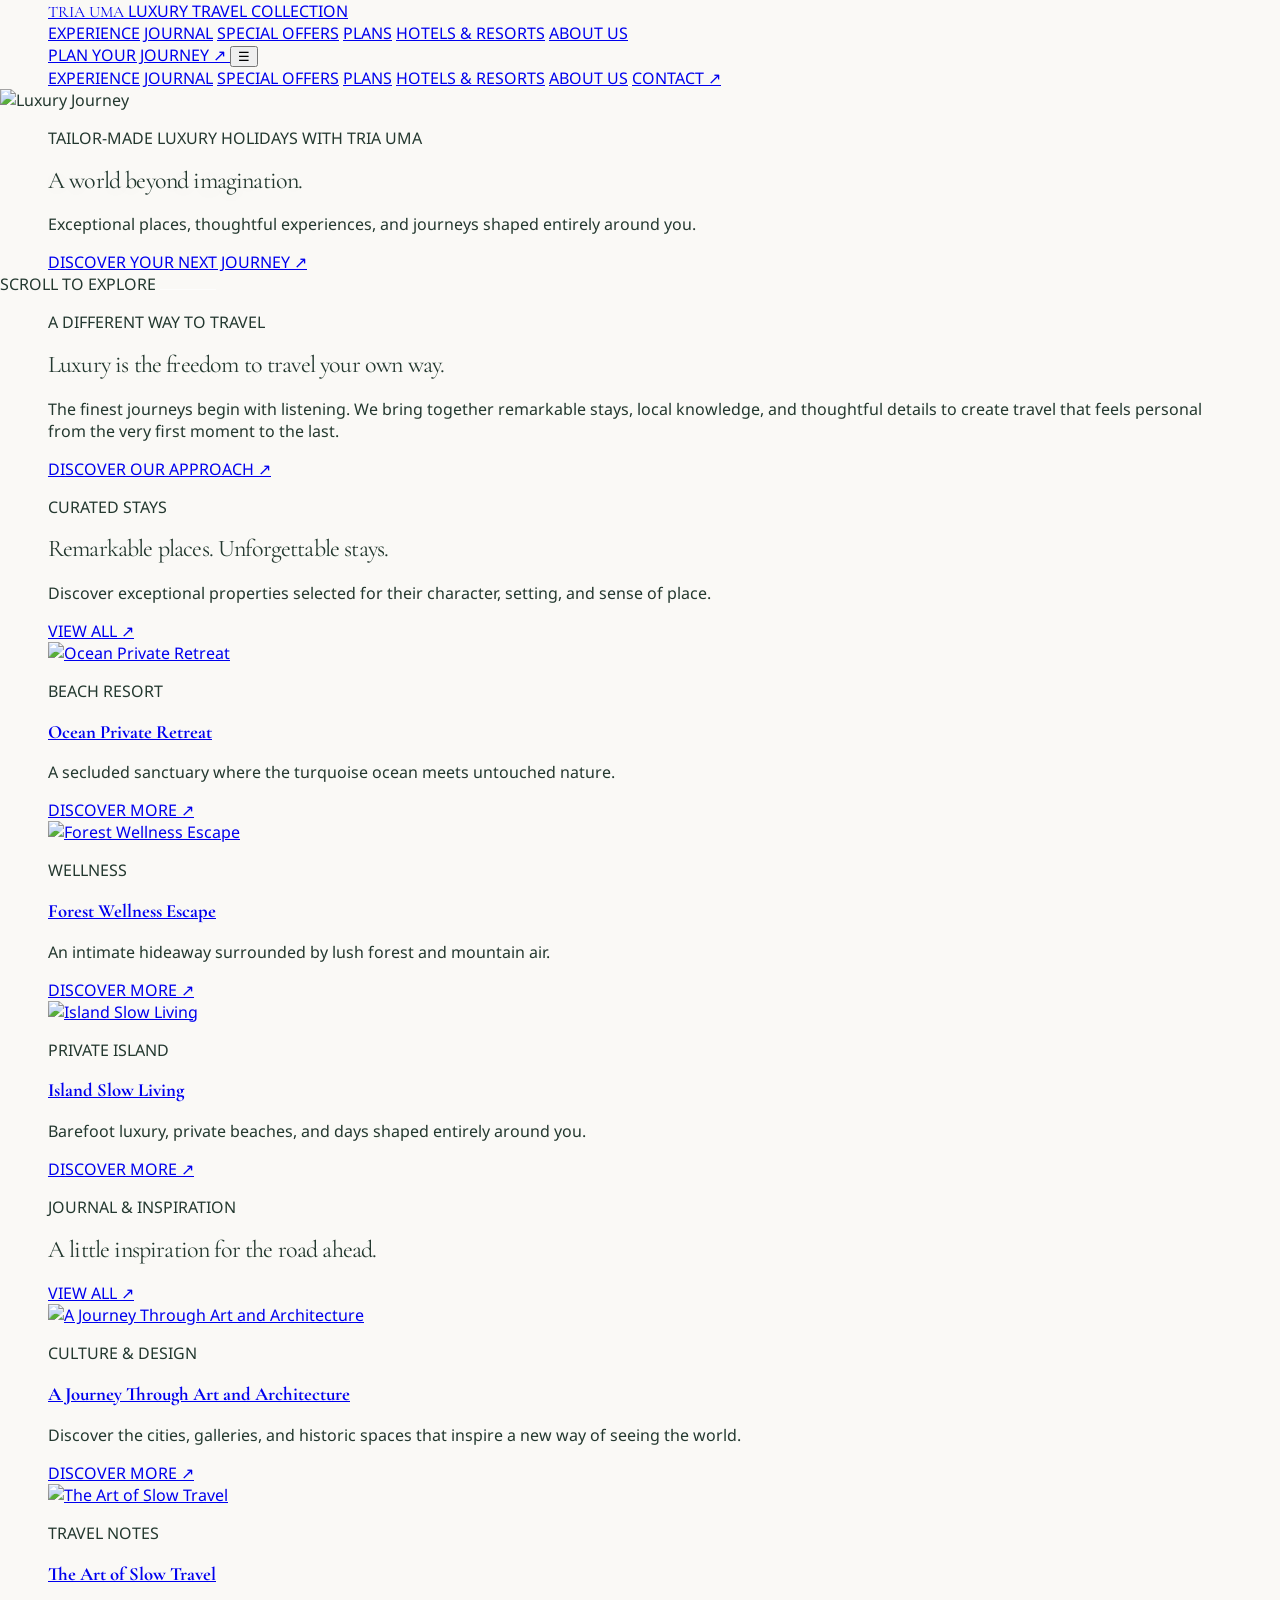
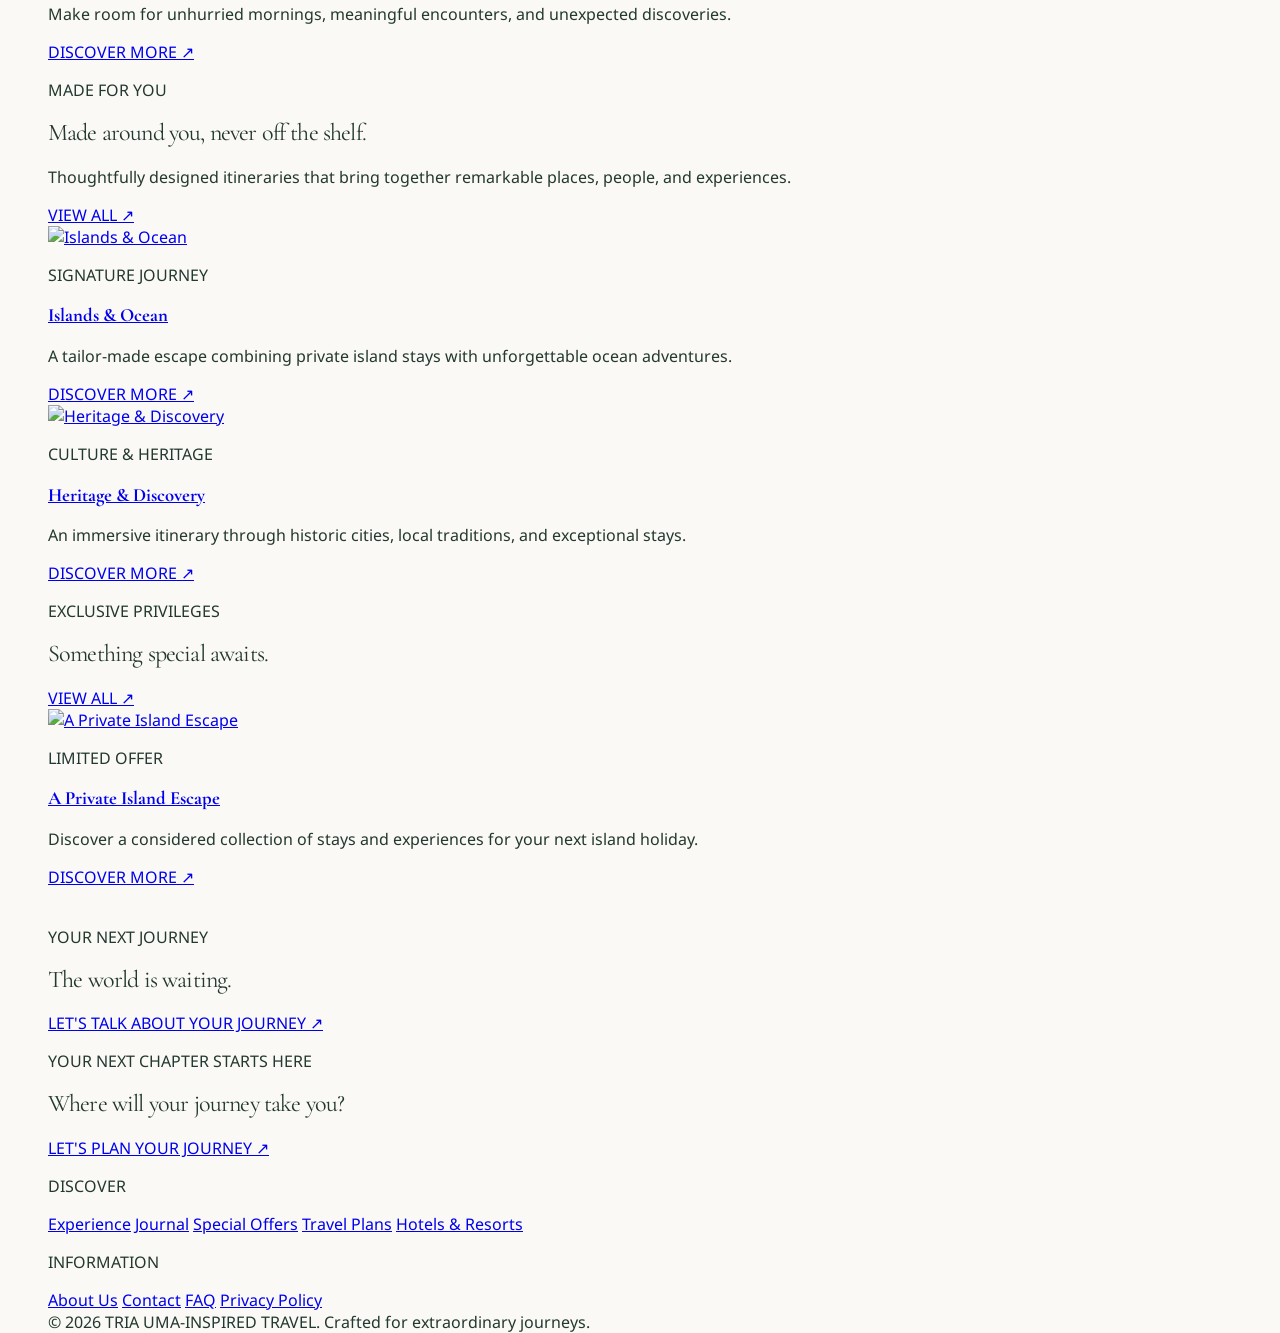
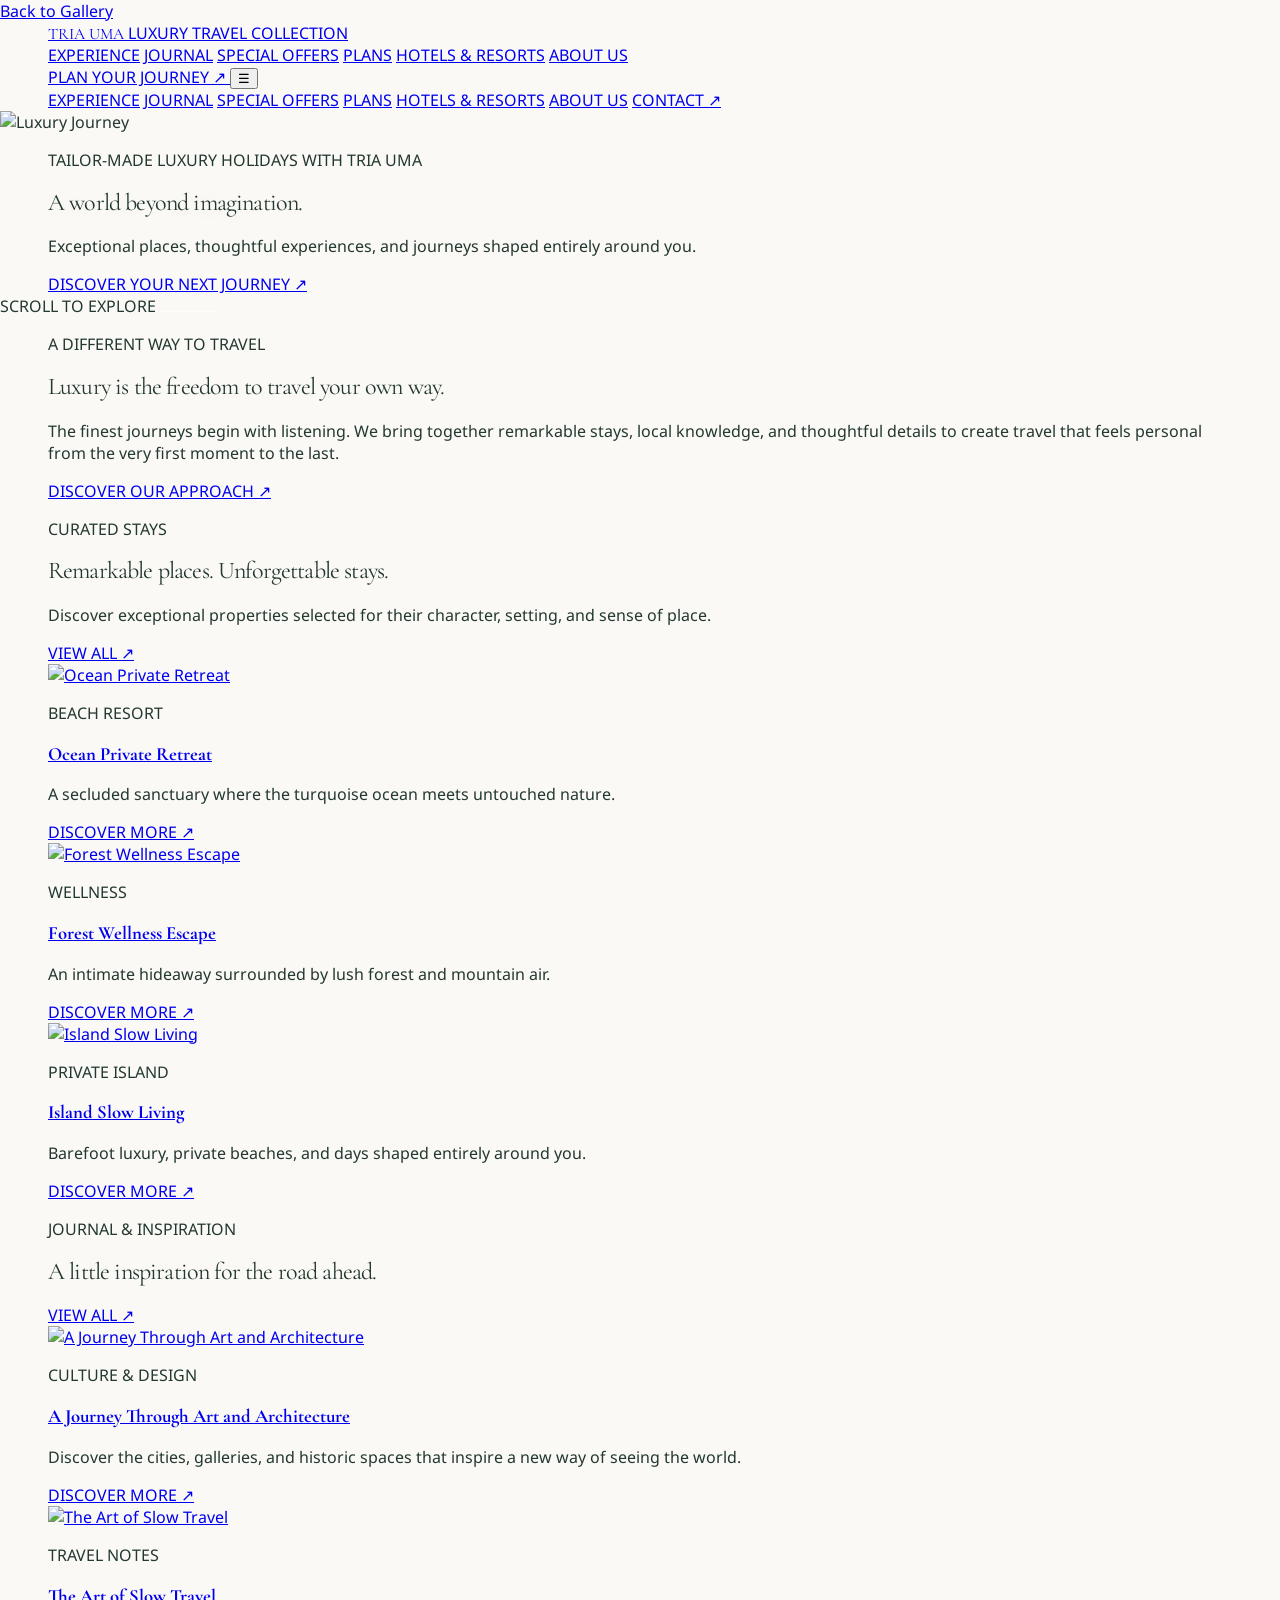
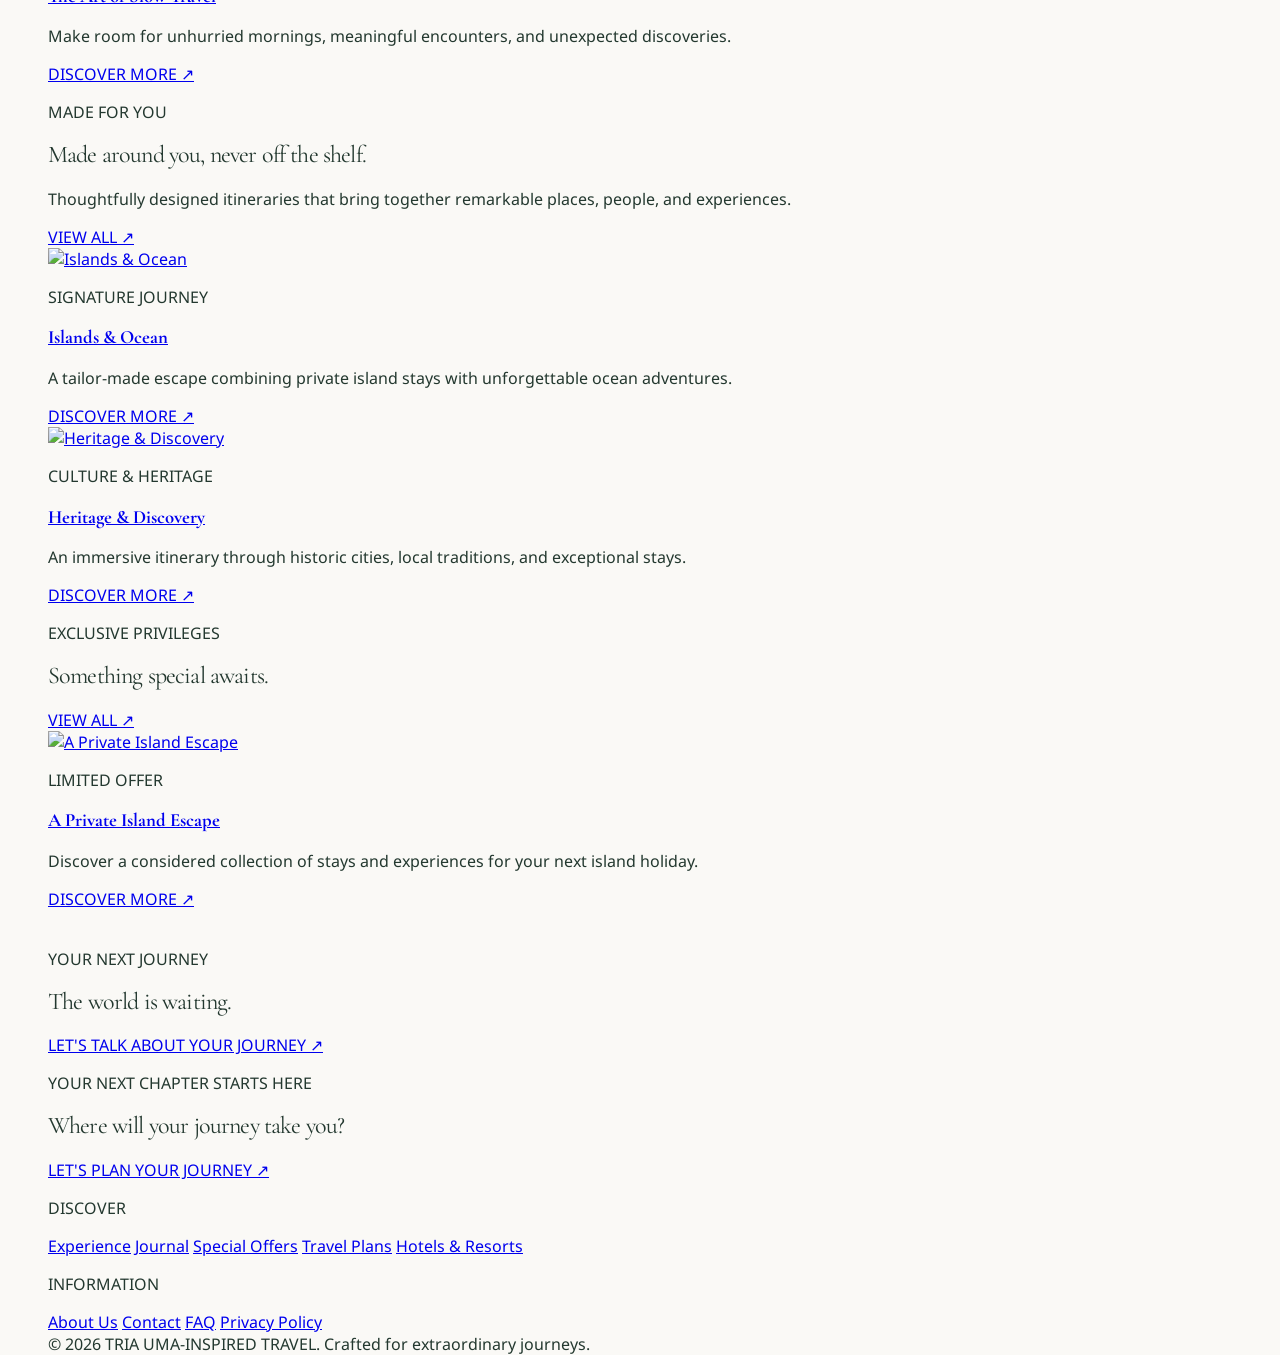
